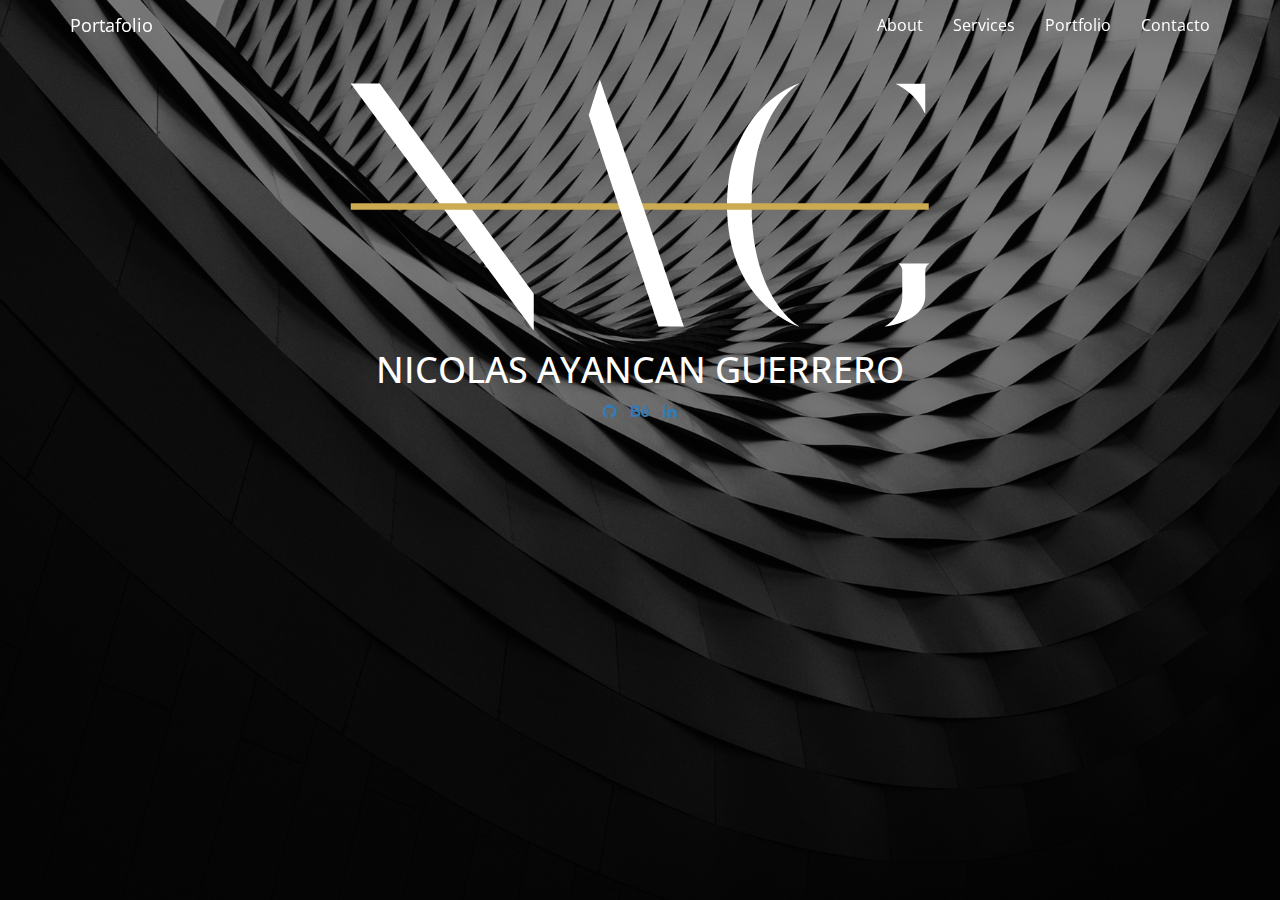
==== app/index.html @ da68de56 "First." ====
<!DOCTYPE html>
<html lang="es">
<head>
    <meta charset="UTF-8">
    <meta http-equiv="X-UA-Compatible" content="ie=edge">
    <meta name="viewport" content="width=device-width, user-scalable=no, initial-scale=1.0, maximum-scale=1.0, minimum-scale=1.0">
    <meta name="description" content="Portfolio de proyectos Nicolas Ayancan Guerrero -> NAG">
    <meta name="keywords" content="portfolio, diseño, desarrollo, web, proyectos, portafolio, projects, diseño web, desarrollo web">
    <meta name="robots" content="all">
    <!--favicon-->
    <link rel="shortcut icon" type="image/x-icon" href="img/favicon.png">
    <link rel="stylesheet" href="css/main.css">
    <link href="https://fonts.googleapis.com/css?family=Montserrat:400,500,700,900" rel="stylesheet">
    <link href="https://fonts.googleapis.com/css?family=Open+Sans:300,400,700" rel="stylesheet">
    <title>Index NAG</title>
</head>
<body>
    <header>
        <nav class="navbar navbar-default navbar-fixed-top navbar--transparent">
            <div class="container">
                <div class="navbar-header">
                    <button type="button" class="navbar-toggle collapsed" data-toggle="collapse" data-target="#navbar" aria-expanded="false" aria-controls="navbar">
                        <span class="sr-only">Toggle navigation</span>
                        <span class="icon-bar"></span>
                        <span class="icon-bar"></span>
                        <span class="icon-bar"></span>
                    </button>
                    <a class="navbar-brand" href="index.html">Portafolio</a>
                </div>
                <div id="navbar" class="navbar-collapse collapse">
                    <ul class="nav navbar-nav navbar-right">
                        <li class="navbar__item">
                            <a href="about.html" class="navbar__link">About</a>
                        </li>
                        <li class="navbar__item">
                            <a href="services.html" class="navbar__link">Services</a>
                        </li>
                        <li class="navbar__item">
                            <a href="portfolio.html" class="navbar__link">Portfolio</a>
                        </li>
                        <li class="navbar__item">
                            <a href="contacto.html" class="navbar__link">Contacto</a>
                        </li>
                    </ul>
                </div><!--/.nav-collapse -->
            </div>
        </nav>
    </header>

    <main class="main-home overlay">
        <figure class="main-home__figure overlay__back">
            <!--<img src="https://placehold.it/1200x600" alt="title" class="cover-img"/>-->
        </figure>
        <div class="main-home__body overlay__body font-centered">
            <figure class="main-home__logo">
                <img src="images/logo-white.png" alt="title" class="elastic-img">
            </figure>
            <div class="main-home__overlay">
                <h1 class="main-home__title upper">Nicolas Ayancan Guerrero</h1>
                <ul class="list-inline">
                    <li><a href="#" class="fa fa-github"></a></li>
                    <li><a href="#" class="fa fa-behance"></a></li>
                    <li><a href="#" class="fa fa-linkedin"></a></li>
                </ul>
            </div>
        </div>
    </main>

    <script src="scripts/libs/jquery-1.11.3.js"></script>
    <script src="scripts/libs/bootstrap.min.js"></script>
</body>
</html>
---- app/css/main.css ----
*,:after,:before{box-sizing:border-box}html{font-size:16px}article,aside,details,figcaption,figure,footer,header,main,menu,nav,section,summary{display:block}progress{vertical-align:baseline}a{-webkit-text-decoration-skip:objects}a:active,a:hover{outline-width:0}abbr[title]{border-bottom:none;text-decoration:underline;text-decoration:underline dotted}b,strong{font-weight:inherit;font-weight:bolder}mark{background-color:#ff0}img{border-style:none}hr{overflow:visible}button,input,select,textarea{font:inherit;margin:0}button,input{overflow:visible}[role=button],[type=reset],[type=submit],button,html [type=button]{-webkit-appearance:button;cursor:pointer}[type=button]::-moz-focus-inner,[type=reset]::-moz-focus-inner,[type=submit]::-moz-focus-inner,button::-moz-focus-inner{border-style:none;padding:0}[type=button]:-moz-focusring,[type=reset]:-moz-focusring,[type=submit]:-moz-focusring,button:-moz-focusring{outline:1px dotted ButtonText}legend{box-sizing:border-box;color:inherit;display:table;max-width:100%;white-space:normal}[type=checkbox],[type=radio]{box-sizing:border-box;padding:0}[type=number]::-webkit-inner-spin-button,[type=number]::-webkit-outer-spin-button{height:auto}[type=search]{-webkit-appearance:textfield;outline-offset:-2px}[type=search]::-webkit-search-cancel-button,[type=search]::-webkit-search-decoration{-webkit-appearance:none}::-webkit-input-placeholder{color:inherit;opacity:.54}::-webkit-file-upload-button{-webkit-appearance:button;font:inherit}html{color:#222;font-size:1em;line-height:1.4}::-moz-selection{background:#b3d4fc;text-shadow:none}::selection{background:#b3d4fc;text-shadow:none}hr{display:block;height:1px;border-top:1px solid #ccc;margin:1em 0;padding:0}audio,canvas,iframe,img,svg,video{vertical-align:middle}textarea{resize:vertical}@media print{*,:after,:before,:first-letter,:first-line{background:transparent!important;color:#000!important;box-shadow:none!important;text-shadow:none!important}a,a:visited{text-decoration:underline}a[href]:after{content:" (" attr(href) ")"}abbr[title]:after{content:" (" attr(title) ")"}a[href^="#"]:after,a[href^="javascript:"]:after{content:""}blockquote,pre{border:1px solid #999;page-break-inside:avoid}thead{display:table-header-group}img,tr{page-break-inside:avoid}img{max-width:100%!important}h2,h3,p{orphans:3;widows:3}h2,h3{page-break-after:avoid}}html{font-family:sans-serif;-webkit-text-size-adjust:100%;-ms-text-size-adjust:100%}body{margin:0}article,aside,details,figcaption,figure,footer,header,hgroup,main,menu,nav,section,summary{display:block}audio,canvas,progress,video{display:inline-block;vertical-align:baseline}audio:not([controls]){display:none;height:0}[hidden],template{display:none}a{background-color:transparent}a:active,a:hover{outline:0}abbr[title]{border-bottom:1px dotted}b,strong{font-weight:700}dfn{font-style:italic}h1{margin:.67em 0;font-size:2em}mark{color:#000;background:#ff0}small{font-size:80%}sub,sup{position:relative;font-size:75%;line-height:0;vertical-align:baseline}sup{top:-.5em}sub{bottom:-.25em}img{border:0}svg:not(:root){overflow:hidden}figure{margin:1em 40px}hr{height:0;box-sizing:content-box}pre{overflow:auto}code,kbd,pre,samp{font-family:monospace,monospace;font-size:1em}button,input,optgroup,select,textarea{margin:0;font:inherit;color:inherit}button{overflow:visible}button,select{text-transform:none}button,html input[type=button],input[type=reset],input[type=submit]{-webkit-appearance:button;cursor:pointer}button[disabled],html input[disabled]{cursor:default}button::-moz-focus-inner,input::-moz-focus-inner{padding:0;border:0}input{line-height:normal}input[type=checkbox],input[type=radio]{box-sizing:border-box;padding:0}input[type=number]::-webkit-inner-spin-button,input[type=number]::-webkit-outer-spin-button{height:auto}input[type=search]{box-sizing:content-box;-webkit-appearance:textfield}input[type=search]::-webkit-search-cancel-button,input[type=search]::-webkit-search-decoration{-webkit-appearance:none}fieldset{padding:.35em .625em .75em;margin:0 2px;border:1px solid silver}textarea{overflow:auto}optgroup{font-weight:700}table{border-spacing:0;border-collapse:collapse}td,th{padding:0}@media print{*,:after,:before{color:#000!important;text-shadow:none!important;background:0 0!important;box-shadow:none!important}a,a:visited{text-decoration:underline}a[href]:after{content:" (" attr(href) ")"}abbr[title]:after{content:" (" attr(title) ")"}a[href^="#"]:after,a[href^="javascript:"]:after{content:""}blockquote,pre{border:1px solid #999;page-break-inside:avoid}thead{display:table-header-group}img,tr{page-break-inside:avoid}img{max-width:100%!important}h2,h3,p{orphans:3;widows:3}h2,h3{page-break-after:avoid}.navbar{display:none}.btn>.caret,.dropup>.btn>.caret{border-top-color:#000!important}.label{border:1px solid #000}.table{border-collapse:collapse!important}.table td,.table th{background-color:#fff!important}.table-bordered td,.table-bordered th{border:1px solid #ddd!important}}@font-face{font-family:Glyphicons Halflings;src:url(../fonts/glyphicons-halflings-regular.eot);src:url(../fonts/glyphicons-halflings-regular.eot?#iefix) format("embedded-opentype"),url(../fonts/glyphicons-halflings-regular.woff2) format("woff2"),url(../fonts/glyphicons-halflings-regular.woff) format("woff"),url(../fonts/glyphicons-halflings-regular.ttf) format("truetype"),url(../fonts/glyphicons-halflings-regular.svg#glyphicons_halflingsregular) format("svg")}.glyphicon{position:relative;top:1px;display:inline-block;font-family:Glyphicons Halflings;font-style:normal;font-weight:400;line-height:1;-webkit-font-smoothing:antialiased;-moz-osx-font-smoothing:grayscale}.glyphicon-asterisk:before{content:"\002a"}.glyphicon-plus:before{content:"\002b"}.glyphicon-eur:before,.glyphicon-euro:before{content:"\20ac"}.glyphicon-minus:before{content:"\2212"}.glyphicon-cloud:before{content:"\2601"}.glyphicon-envelope:before{content:"\2709"}.glyphicon-pencil:before{content:"\270f"}.glyphicon-glass:before{content:"\e001"}.glyphicon-music:before{content:"\e002"}.glyphicon-search:before{content:"\e003"}.glyphicon-heart:before{content:"\e005"}.glyphicon-star:before{content:"\e006"}.glyphicon-star-empty:before{content:"\e007"}.glyphicon-user:before{content:"\e008"}.glyphicon-film:before{content:"\e009"}.glyphicon-th-large:before{content:"\e010"}.glyphicon-th:before{content:"\e011"}.glyphicon-th-list:before{content:"\e012"}.glyphicon-ok:before{content:"\e013"}.glyphicon-remove:before{content:"\e014"}.glyphicon-zoom-in:before{content:"\e015"}.glyphicon-zoom-out:before{content:"\e016"}.glyphicon-off:before{content:"\e017"}.glyphicon-signal:before{content:"\e018"}.glyphicon-cog:before{content:"\e019"}.glyphicon-trash:before{content:"\e020"}.glyphicon-home:before{content:"\e021"}.glyphicon-file:before{content:"\e022"}.glyphicon-time:before{content:"\e023"}.glyphicon-road:before{content:"\e024"}.glyphicon-download-alt:before{content:"\e025"}.glyphicon-download:before{content:"\e026"}.glyphicon-upload:before{content:"\e027"}.glyphicon-inbox:before{content:"\e028"}.glyphicon-play-circle:before{content:"\e029"}.glyphicon-repeat:before{content:"\e030"}.glyphicon-refresh:before{content:"\e031"}.glyphicon-list-alt:before{content:"\e032"}.glyphicon-lock:before{content:"\e033"}.glyphicon-flag:before{content:"\e034"}.glyphicon-headphones:before{content:"\e035"}.glyphicon-volume-off:before{content:"\e036"}.glyphicon-volume-down:before{content:"\e037"}.glyphicon-volume-up:before{content:"\e038"}.glyphicon-qrcode:before{content:"\e039"}.glyphicon-barcode:before{content:"\e040"}.glyphicon-tag:before{content:"\e041"}.glyphicon-tags:before{content:"\e042"}.glyphicon-book:before{content:"\e043"}.glyphicon-bookmark:before{content:"\e044"}.glyphicon-print:before{content:"\e045"}.glyphicon-camera:before{content:"\e046"}.glyphicon-font:before{content:"\e047"}.glyphicon-bold:before{content:"\e048"}.glyphicon-italic:before{content:"\e049"}.glyphicon-text-height:before{content:"\e050"}.glyphicon-text-width:before{content:"\e051"}.glyphicon-align-left:before{content:"\e052"}.glyphicon-align-center:before{content:"\e053"}.glyphicon-align-right:before{content:"\e054"}.glyphicon-align-justify:before{content:"\e055"}.glyphicon-list:before{content:"\e056"}.glyphicon-indent-left:before{content:"\e057"}.glyphicon-indent-right:before{content:"\e058"}.glyphicon-facetime-video:before{content:"\e059"}.glyphicon-picture:before{content:"\e060"}.glyphicon-map-marker:before{content:"\e062"}.glyphicon-adjust:before{content:"\e063"}.glyphicon-tint:before{content:"\e064"}.glyphicon-edit:before{content:"\e065"}.glyphicon-share:before{content:"\e066"}.glyphicon-check:before{content:"\e067"}.glyphicon-move:before{content:"\e068"}.glyphicon-step-backward:before{content:"\e069"}.glyphicon-fast-backward:before{content:"\e070"}.glyphicon-backward:before{content:"\e071"}.glyphicon-play:before{content:"\e072"}.glyphicon-pause:before{content:"\e073"}.glyphicon-stop:before{content:"\e074"}.glyphicon-forward:before{content:"\e075"}.glyphicon-fast-forward:before{content:"\e076"}.glyphicon-step-forward:before{content:"\e077"}.glyphicon-eject:before{content:"\e078"}.glyphicon-chevron-left:before{content:"\e079"}.glyphicon-chevron-right:before{content:"\e080"}.glyphicon-plus-sign:before{content:"\e081"}.glyphicon-minus-sign:before{content:"\e082"}.glyphicon-remove-sign:before{content:"\e083"}.glyphicon-ok-sign:before{content:"\e084"}.glyphicon-question-sign:before{content:"\e085"}.glyphicon-info-sign:before{content:"\e086"}.glyphicon-screenshot:before{content:"\e087"}.glyphicon-remove-circle:before{content:"\e088"}.glyphicon-ok-circle:before{content:"\e089"}.glyphicon-ban-circle:before{content:"\e090"}.glyphicon-arrow-left:before{content:"\e091"}.glyphicon-arrow-right:before{content:"\e092"}.glyphicon-arrow-up:before{content:"\e093"}.glyphicon-arrow-down:before{content:"\e094"}.glyphicon-share-alt:before{content:"\e095"}.glyphicon-resize-full:before{content:"\e096"}.glyphicon-resize-small:before{content:"\e097"}.glyphicon-exclamation-sign:before{content:"\e101"}.glyphicon-gift:before{content:"\e102"}.glyphicon-leaf:before{content:"\e103"}.glyphicon-fire:before{content:"\e104"}.glyphicon-eye-open:before{content:"\e105"}.glyphicon-eye-close:before{content:"\e106"}.glyphicon-warning-sign:before{content:"\e107"}.glyphicon-plane:before{content:"\e108"}.glyphicon-calendar:before{content:"\e109"}.glyphicon-random:before{content:"\e110"}.glyphicon-comment:before{content:"\e111"}.glyphicon-magnet:before{content:"\e112"}.glyphicon-chevron-up:before{content:"\e113"}.glyphicon-chevron-down:before{content:"\e114"}.glyphicon-retweet:before{content:"\e115"}.glyphicon-shopping-cart:before{content:"\e116"}.glyphicon-folder-close:before{content:"\e117"}.glyphicon-folder-open:before{content:"\e118"}.glyphicon-resize-vertical:before{content:"\e119"}.glyphicon-resize-horizontal:before{content:"\e120"}.glyphicon-hdd:before{content:"\e121"}.glyphicon-bullhorn:before{content:"\e122"}.glyphicon-bell:before{content:"\e123"}.glyphicon-certificate:before{content:"\e124"}.glyphicon-thumbs-up:before{content:"\e125"}.glyphicon-thumbs-down:before{content:"\e126"}.glyphicon-hand-right:before{content:"\e127"}.glyphicon-hand-left:before{content:"\e128"}.glyphicon-hand-up:before{content:"\e129"}.glyphicon-hand-down:before{content:"\e130"}.glyphicon-circle-arrow-right:before{content:"\e131"}.glyphicon-circle-arrow-left:before{content:"\e132"}.glyphicon-circle-arrow-up:before{content:"\e133"}.glyphicon-circle-arrow-down:before{content:"\e134"}.glyphicon-globe:before{content:"\e135"}.glyphicon-wrench:before{content:"\e136"}.glyphicon-tasks:before{content:"\e137"}.glyphicon-filter:before{content:"\e138"}.glyphicon-briefcase:before{content:"\e139"}.glyphicon-fullscreen:before{content:"\e140"}.glyphicon-dashboard:before{content:"\e141"}.glyphicon-paperclip:before{content:"\e142"}.glyphicon-heart-empty:before{content:"\e143"}.glyphicon-link:before{content:"\e144"}.glyphicon-phone:before{content:"\e145"}.glyphicon-pushpin:before{content:"\e146"}.glyphicon-usd:before{content:"\e148"}.glyphicon-gbp:before{content:"\e149"}.glyphicon-sort:before{content:"\e150"}.glyphicon-sort-by-alphabet:before{content:"\e151"}.glyphicon-sort-by-alphabet-alt:before{content:"\e152"}.glyphicon-sort-by-order:before{content:"\e153"}.glyphicon-sort-by-order-alt:before{content:"\e154"}.glyphicon-sort-by-attributes:before{content:"\e155"}.glyphicon-sort-by-attributes-alt:before{content:"\e156"}.glyphicon-unchecked:before{content:"\e157"}.glyphicon-expand:before{content:"\e158"}.glyphicon-collapse-down:before{content:"\e159"}.glyphicon-collapse-up:before{content:"\e160"}.glyphicon-log-in:before{content:"\e161"}.glyphicon-flash:before{content:"\e162"}.glyphicon-log-out:before{content:"\e163"}.glyphicon-new-window:before{content:"\e164"}.glyphicon-record:before{content:"\e165"}.glyphicon-save:before{content:"\e166"}.glyphicon-open:before{content:"\e167"}.glyphicon-saved:before{content:"\e168"}.glyphicon-import:before{content:"\e169"}.glyphicon-export:before{content:"\e170"}.glyphicon-send:before{content:"\e171"}.glyphicon-floppy-disk:before{content:"\e172"}.glyphicon-floppy-saved:before{content:"\e173"}.glyphicon-floppy-remove:before{content:"\e174"}.glyphicon-floppy-save:before{content:"\e175"}.glyphicon-floppy-open:before{content:"\e176"}.glyphicon-credit-card:before{content:"\e177"}.glyphicon-transfer:before{content:"\e178"}.glyphicon-cutlery:before{content:"\e179"}.glyphicon-header:before{content:"\e180"}.glyphicon-compressed:before{content:"\e181"}.glyphicon-earphone:before{content:"\e182"}.glyphicon-phone-alt:before{content:"\e183"}.glyphicon-tower:before{content:"\e184"}.glyphicon-stats:before{content:"\e185"}.glyphicon-sd-video:before{content:"\e186"}.glyphicon-hd-video:before{content:"\e187"}.glyphicon-subtitles:before{content:"\e188"}.glyphicon-sound-stereo:before{content:"\e189"}.glyphicon-sound-dolby:before{content:"\e190"}.glyphicon-sound-5-1:before{content:"\e191"}.glyphicon-sound-6-1:before{content:"\e192"}.glyphicon-sound-7-1:before{content:"\e193"}.glyphicon-copyright-mark:before{content:"\e194"}.glyphicon-registration-mark:before{content:"\e195"}.glyphicon-cloud-download:before{content:"\e197"}.glyphicon-cloud-upload:before{content:"\e198"}.glyphicon-tree-conifer:before{content:"\e199"}.glyphicon-tree-deciduous:before{content:"\e200"}.glyphicon-cd:before{content:"\e201"}.glyphicon-save-file:before{content:"\e202"}.glyphicon-open-file:before{content:"\e203"}.glyphicon-level-up:before{content:"\e204"}.glyphicon-copy:before{content:"\e205"}.glyphicon-paste:before{content:"\e206"}.glyphicon-alert:before{content:"\e209"}.glyphicon-equalizer:before{content:"\e210"}.glyphicon-king:before{content:"\e211"}.glyphicon-queen:before{content:"\e212"}.glyphicon-pawn:before{content:"\e213"}.glyphicon-bishop:before{content:"\e214"}.glyphicon-knight:before{content:"\e215"}.glyphicon-baby-formula:before{content:"\e216"}.glyphicon-tent:before{content:"\26fa"}.glyphicon-blackboard:before{content:"\e218"}.glyphicon-bed:before{content:"\e219"}.glyphicon-apple:before{content:"\f8ff"}.glyphicon-erase:before{content:"\e221"}.glyphicon-hourglass:before{content:"\231b"}.glyphicon-lamp:before{content:"\e223"}.glyphicon-duplicate:before{content:"\e224"}.glyphicon-piggy-bank:before{content:"\e225"}.glyphicon-scissors:before{content:"\e226"}.glyphicon-bitcoin:before,.glyphicon-btc:before,.glyphicon-xbt:before{content:"\e227"}.glyphicon-jpy:before,.glyphicon-yen:before{content:"\00a5"}.glyphicon-rub:before,.glyphicon-ruble:before{content:"\20bd"}.glyphicon-scale:before{content:"\e230"}.glyphicon-ice-lolly:before{content:"\e231"}.glyphicon-ice-lolly-tasted:before{content:"\e232"}.glyphicon-education:before{content:"\e233"}.glyphicon-option-horizontal:before{content:"\e234"}.glyphicon-option-vertical:before{content:"\e235"}.glyphicon-menu-hamburger:before{content:"\e236"}.glyphicon-modal-window:before{content:"\e237"}.glyphicon-oil:before{content:"\e238"}.glyphicon-grain:before{content:"\e239"}.glyphicon-sunglasses:before{content:"\e240"}.glyphicon-text-size:before{content:"\e241"}.glyphicon-text-color:before{content:"\e242"}.glyphicon-text-background:before{content:"\e243"}.glyphicon-object-align-top:before{content:"\e244"}.glyphicon-object-align-bottom:before{content:"\e245"}.glyphicon-object-align-horizontal:before{content:"\e246"}.glyphicon-object-align-left:before{content:"\e247"}.glyphicon-object-align-vertical:before{content:"\e248"}.glyphicon-object-align-right:before{content:"\e249"}.glyphicon-triangle-right:before{content:"\e250"}.glyphicon-triangle-left:before{content:"\e251"}.glyphicon-triangle-bottom:before{content:"\e252"}.glyphicon-triangle-top:before{content:"\e253"}.glyphicon-console:before{content:"\e254"}.glyphicon-superscript:before{content:"\e255"}.glyphicon-subscript:before{content:"\e256"}.glyphicon-menu-left:before{content:"\e257"}.glyphicon-menu-right:before{content:"\e258"}.glyphicon-menu-down:before{content:"\e259"}.glyphicon-menu-up:before{content:"\e260"}*,:after,:before{box-sizing:border-box}html{font-size:10px;-webkit-tap-highlight-color:transparent}body{font-family:Helvetica Neue,Helvetica,Arial,sans-serif;font-size:16px;line-height:1.42857143;color:#333;background-color:#fff}button,input,select,textarea{font-family:inherit;font-size:inherit;line-height:inherit}a{color:#337ab7;text-decoration:none}a:focus,a:hover{color:#23527c;text-decoration:underline}a:focus{outline:5px auto -webkit-focus-ring-color;outline-offset:-2px}figure{margin:0}img{vertical-align:middle}.carousel-inner>.item>a>img,.carousel-inner>.item>img,.img-responsive,.thumbnail>img,.thumbnail a>img{display:block;max-width:100%;height:auto}.img-rounded{border-radius:6px}.img-thumbnail{display:inline-block;max-width:100%;height:auto;padding:4px;line-height:1.42857143;background-color:#fff;border:1px solid #ddd;border-radius:4px;transition:all .2s ease-in-out}.img-circle{border-radius:50%}hr{margin-top:20px;margin-bottom:20px;border:0;border-top:1px solid #eee}[role=button]{cursor:pointer}.h1,.h2,.h3,.h4,.h5,.h6,h1,h2,h3,h4,h5,h6{font-family:inherit;font-weight:500;line-height:1.1;color:inherit}.h1 .small,.h1 small,.h2 .small,.h2 small,.h3 .small,.h3 small,.h4 .small,.h4 small,.h5 .small,.h5 small,.h6 .small,.h6 small,h1 .small,h1 small,h2 .small,h2 small,h3 .small,h3 small,h4 .small,h4 small,h5 .small,h5 small,h6 .small,h6 small{font-weight:400;line-height:1;color:#777}.h1,.h2,.h3,h1,h2,h3{margin-top:20px;margin-bottom:10px}.h1 .small,.h1 small,.h2 .small,.h2 small,.h3 .small,.h3 small,h1 .small,h1 small,h2 .small,h2 small,h3 .small,h3 small{font-size:65%}.h4,.h5,.h6,h4,h5,h6{margin-top:10px;margin-bottom:10px}.h4 .small,.h4 small,.h5 .small,.h5 small,.h6 .small,.h6 small,h4 .small,h4 small,h5 .small,h5 small,h6 .small,h6 small{font-size:75%}.h1,h1{font-size:36px}.h2,h2{font-size:30px}.h3,h3{font-size:24px}.h4,h4{font-size:18px}.h5,h5{font-size:14px}.h6,h6{font-size:12px}p{margin:0 0 10px}.lead{margin-bottom:20px;font-size:16px;font-weight:300;line-height:1.4}@media (min-width:768px){.lead{font-size:21px}}.small,small{font-size:85%}.mark,mark{padding:.2em;background-color:#fcf8e3}.text-left{text-align:left}.text-right{text-align:right}.text-center{text-align:center}.text-justify{text-align:justify}.text-nowrap{white-space:nowrap}.text-lowercase{text-transform:lowercase}.text-uppercase{text-transform:uppercase}.text-capitalize{text-transform:capitalize}.text-muted{color:#777}.text-primary{color:#337ab7}a.text-primary:focus,a.text-primary:hover{color:#286090}.text-success{color:#3c763d}a.text-success:focus,a.text-success:hover{color:#2b542c}.text-info{color:#31708f}a.text-info:focus,a.text-info:hover{color:#245269}.text-warning{color:#8a6d3b}a.text-warning:focus,a.text-warning:hover{color:#66512c}.text-danger{color:#a94442}a.text-danger:focus,a.text-danger:hover{color:#843534}.bg-primary{color:#fff;background-color:#337ab7}a.bg-primary:focus,a.bg-primary:hover{background-color:#286090}.bg-success{background-color:#dff0d8}a.bg-success:focus,a.bg-success:hover{background-color:#c1e2b3}.bg-info{background-color:#d9edf7}a.bg-info:focus,a.bg-info:hover{background-color:#afd9ee}.bg-warning{background-color:#fcf8e3}a.bg-warning:focus,a.bg-warning:hover{background-color:#f7ecb5}.bg-danger{background-color:#f2dede}a.bg-danger:focus,a.bg-danger:hover{background-color:#e4b9b9}.page-header{padding-bottom:9px;margin:40px 0 20px;border-bottom:1px solid #eee}ol,ul{margin-top:0;margin-bottom:10px}ol ol,ol ul,ul ol,ul ul{margin-bottom:0}.list-unstyled{padding-left:0;list-style:none}.list-inline{margin-left:-5px}.list-inline>li{display:inline-block;padding-right:5px;padding-left:5px}dl{margin-top:0;margin-bottom:20px}dd,dt{line-height:1.42857143}dt{font-weight:700}dd{margin-left:0}@media (min-width:768px){.dl-horizontal dt{float:left;width:160px;overflow:hidden;clear:left;text-align:right;text-overflow:ellipsis;white-space:nowrap}.dl-horizontal dd{margin-left:180px}}abbr[data-original-title],abbr[title]{cursor:help;border-bottom:1px dotted #777}.initialism{font-size:90%;text-transform:uppercase}blockquote{padding:10px 20px;margin:0 0 20px;font-size:17.5px;border-left:5px solid #eee}blockquote ol:last-child,blockquote p:last-child,blockquote ul:last-child{margin-bottom:0}blockquote .small,blockquote footer,blockquote small{display:block;font-size:80%;line-height:1.42857143;color:#777}blockquote .small:before,blockquote footer:before,blockquote small:before{content:"\2014 \00A0"}.blockquote-reverse,blockquote.pull-right{padding-right:15px;padding-left:0;text-align:right;border-right:5px solid #eee;border-left:0}.blockquote-reverse .small:before,.blockquote-reverse footer:before,.blockquote-reverse small:before,blockquote.pull-right .small:before,blockquote.pull-right footer:before,blockquote.pull-right small:before{content:""}.blockquote-reverse .small:after,.blockquote-reverse footer:after,.blockquote-reverse small:after,blockquote.pull-right .small:after,blockquote.pull-right footer:after,blockquote.pull-right small:after{content:"\00A0 \2014"}address{margin-bottom:20px;font-style:normal;line-height:1.42857143}code,kbd,pre,samp{font-family:Menlo,Monaco,Consolas,Courier New,monospace}code{color:#c7254e;background-color:#f9f2f4;border-radius:4px}code,kbd{padding:2px 4px;font-size:90%}kbd{color:#fff;background-color:#333;border-radius:3px;box-shadow:inset 0 -1px 0 rgba(0,0,0,.25)}kbd kbd{padding:0;font-size:100%;font-weight:700;box-shadow:none}pre{display:block;padding:9.5px;margin:0 0 10px;font-size:13px;line-height:1.42857143;color:#333;word-break:break-all;word-wrap:break-word;background-color:#f5f5f5;border:1px solid #ccc;border-radius:4px}pre code{padding:0;font-size:inherit;color:inherit;white-space:pre-wrap;background-color:transparent;border-radius:0}.pre-scrollable{max-height:340px;overflow-y:scroll}.container{padding-right:15px;padding-left:15px;margin-right:auto;margin-left:auto}@media (min-width:768px){.container{width:750px}}@media (min-width:992px){.container{width:970px}}@media (min-width:1200px){.container{width:1170px}}.container-fluid{padding-right:15px;padding-left:15px;margin-right:auto;margin-left:auto}.row{margin-right:-15px;margin-left:-15px}.col-lg-1,.col-lg-2,.col-lg-3,.col-lg-4,.col-lg-5,.col-lg-6,.col-lg-7,.col-lg-8,.col-lg-9,.col-lg-10,.col-lg-11,.col-lg-12,.col-md-1,.col-md-2,.col-md-3,.col-md-4,.col-md-5,.col-md-6,.col-md-7,.col-md-8,.col-md-9,.col-md-10,.col-md-11,.col-md-12,.col-sm-1,.col-sm-2,.col-sm-3,.col-sm-4,.col-sm-5,.col-sm-6,.col-sm-7,.col-sm-8,.col-sm-9,.col-sm-10,.col-sm-11,.col-sm-12,.col-xs-1,.col-xs-2,.col-xs-3,.col-xs-4,.col-xs-5,.col-xs-6,.col-xs-7,.col-xs-8,.col-xs-9,.col-xs-10,.col-xs-11,.col-xs-12{position:relative;min-height:1px;padding-right:15px;padding-left:15px}.col-xs-1,.col-xs-2,.col-xs-3,.col-xs-4,.col-xs-5,.col-xs-6,.col-xs-7,.col-xs-8,.col-xs-9,.col-xs-10,.col-xs-11,.col-xs-12{float:left}.col-xs-12{width:100%}.col-xs-11{width:91.66666667%}.col-xs-10{width:83.33333333%}.col-xs-9{width:75%}.col-xs-8{width:66.66666667%}.col-xs-7{width:58.33333333%}.col-xs-6{width:50%}.col-xs-5{width:41.66666667%}.col-xs-4{width:33.33333333%}.col-xs-3{width:25%}.col-xs-2{width:16.66666667%}.col-xs-1{width:8.33333333%}.col-xs-pull-12{right:100%}.col-xs-pull-11{right:91.66666667%}.col-xs-pull-10{right:83.33333333%}.col-xs-pull-9{right:75%}.col-xs-pull-8{right:66.66666667%}.col-xs-pull-7{right:58.33333333%}.col-xs-pull-6{right:50%}.col-xs-pull-5{right:41.66666667%}.col-xs-pull-4{right:33.33333333%}.col-xs-pull-3{right:25%}.col-xs-pull-2{right:16.66666667%}.col-xs-pull-1{right:8.33333333%}.col-xs-pull-0{right:auto}.col-xs-push-12{left:100%}.col-xs-push-11{left:91.66666667%}.col-xs-push-10{left:83.33333333%}.col-xs-push-9{left:75%}.col-xs-push-8{left:66.66666667%}.col-xs-push-7{left:58.33333333%}.col-xs-push-6{left:50%}.col-xs-push-5{left:41.66666667%}.col-xs-push-4{left:33.33333333%}.col-xs-push-3{left:25%}.col-xs-push-2{left:16.66666667%}.col-xs-push-1{left:8.33333333%}.col-xs-push-0{left:auto}.col-xs-offset-12{margin-left:100%}.col-xs-offset-11{margin-left:91.66666667%}.col-xs-offset-10{margin-left:83.33333333%}.col-xs-offset-9{margin-left:75%}.col-xs-offset-8{margin-left:66.66666667%}.col-xs-offset-7{margin-left:58.33333333%}.col-xs-offset-6{margin-left:50%}.col-xs-offset-5{margin-left:41.66666667%}.col-xs-offset-4{margin-left:33.33333333%}.col-xs-offset-3{margin-left:25%}.col-xs-offset-2{margin-left:16.66666667%}.col-xs-offset-1{margin-left:8.33333333%}.col-xs-offset-0{margin-left:0}@media (min-width:768px){.col-sm-1,.col-sm-2,.col-sm-3,.col-sm-4,.col-sm-5,.col-sm-6,.col-sm-7,.col-sm-8,.col-sm-9,.col-sm-10,.col-sm-11,.col-sm-12{float:left}.col-sm-12{width:100%}.col-sm-11{width:91.66666667%}.col-sm-10{width:83.33333333%}.col-sm-9{width:75%}.col-sm-8{width:66.66666667%}.col-sm-7{width:58.33333333%}.col-sm-6{width:50%}.col-sm-5{width:41.66666667%}.col-sm-4{width:33.33333333%}.col-sm-3{width:25%}.col-sm-2{width:16.66666667%}.col-sm-1{width:8.33333333%}.col-sm-pull-12{right:100%}.col-sm-pull-11{right:91.66666667%}.col-sm-pull-10{right:83.33333333%}.col-sm-pull-9{right:75%}.col-sm-pull-8{right:66.66666667%}.col-sm-pull-7{right:58.33333333%}.col-sm-pull-6{right:50%}.col-sm-pull-5{right:41.66666667%}.col-sm-pull-4{right:33.33333333%}.col-sm-pull-3{right:25%}.col-sm-pull-2{right:16.66666667%}.col-sm-pull-1{right:8.33333333%}.col-sm-pull-0{right:auto}.col-sm-push-12{left:100%}.col-sm-push-11{left:91.66666667%}.col-sm-push-10{left:83.33333333%}.col-sm-push-9{left:75%}.col-sm-push-8{left:66.66666667%}.col-sm-push-7{left:58.33333333%}.col-sm-push-6{left:50%}.col-sm-push-5{left:41.66666667%}.col-sm-push-4{left:33.33333333%}.col-sm-push-3{left:25%}.col-sm-push-2{left:16.66666667%}.col-sm-push-1{left:8.33333333%}.col-sm-push-0{left:auto}.col-sm-offset-12{margin-left:100%}.col-sm-offset-11{margin-left:91.66666667%}.col-sm-offset-10{margin-left:83.33333333%}.col-sm-offset-9{margin-left:75%}.col-sm-offset-8{margin-left:66.66666667%}.col-sm-offset-7{margin-left:58.33333333%}.col-sm-offset-6{margin-left:50%}.col-sm-offset-5{margin-left:41.66666667%}.col-sm-offset-4{margin-left:33.33333333%}.col-sm-offset-3{margin-left:25%}.col-sm-offset-2{margin-left:16.66666667%}.col-sm-offset-1{margin-left:8.33333333%}.col-sm-offset-0{margin-left:0}}@media (min-width:992px){.col-md-1,.col-md-2,.col-md-3,.col-md-4,.col-md-5,.col-md-6,.col-md-7,.col-md-8,.col-md-9,.col-md-10,.col-md-11,.col-md-12{float:left}.col-md-12{width:100%}.col-md-11{width:91.66666667%}.col-md-10{width:83.33333333%}.col-md-9{width:75%}.col-md-8{width:66.66666667%}.col-md-7{width:58.33333333%}.col-md-6{width:50%}.col-md-5{width:41.66666667%}.col-md-4{width:33.33333333%}.col-md-3{width:25%}.col-md-2{width:16.66666667%}.col-md-1{width:8.33333333%}.col-md-pull-12{right:100%}.col-md-pull-11{right:91.66666667%}.col-md-pull-10{right:83.33333333%}.col-md-pull-9{right:75%}.col-md-pull-8{right:66.66666667%}.col-md-pull-7{right:58.33333333%}.col-md-pull-6{right:50%}.col-md-pull-5{right:41.66666667%}.col-md-pull-4{right:33.33333333%}.col-md-pull-3{right:25%}.col-md-pull-2{right:16.66666667%}.col-md-pull-1{right:8.33333333%}.col-md-pull-0{right:auto}.col-md-push-12{left:100%}.col-md-push-11{left:91.66666667%}.col-md-push-10{left:83.33333333%}.col-md-push-9{left:75%}.col-md-push-8{left:66.66666667%}.col-md-push-7{left:58.33333333%}.col-md-push-6{left:50%}.col-md-push-5{left:41.66666667%}.col-md-push-4{left:33.33333333%}.col-md-push-3{left:25%}.col-md-push-2{left:16.66666667%}.col-md-push-1{left:8.33333333%}.col-md-push-0{left:auto}.col-md-offset-12{margin-left:100%}.col-md-offset-11{margin-left:91.66666667%}.col-md-offset-10{margin-left:83.33333333%}.col-md-offset-9{margin-left:75%}.col-md-offset-8{margin-left:66.66666667%}.col-md-offset-7{margin-left:58.33333333%}.col-md-offset-6{margin-left:50%}.col-md-offset-5{margin-left:41.66666667%}.col-md-offset-4{margin-left:33.33333333%}.col-md-offset-3{margin-left:25%}.col-md-offset-2{margin-left:16.66666667%}.col-md-offset-1{margin-left:8.33333333%}.col-md-offset-0{margin-left:0}}@media (min-width:1200px){.col-lg-1,.col-lg-2,.col-lg-3,.col-lg-4,.col-lg-5,.col-lg-6,.col-lg-7,.col-lg-8,.col-lg-9,.col-lg-10,.col-lg-11,.col-lg-12{float:left}.col-lg-12{width:100%}.col-lg-11{width:91.66666667%}.col-lg-10{width:83.33333333%}.col-lg-9{width:75%}.col-lg-8{width:66.66666667%}.col-lg-7{width:58.33333333%}.col-lg-6{width:50%}.col-lg-5{width:41.66666667%}.col-lg-4{width:33.33333333%}.col-lg-3{width:25%}.col-lg-2{width:16.66666667%}.col-lg-1{width:8.33333333%}.col-lg-pull-12{right:100%}.col-lg-pull-11{right:91.66666667%}.col-lg-pull-10{right:83.33333333%}.col-lg-pull-9{right:75%}.col-lg-pull-8{right:66.66666667%}.col-lg-pull-7{right:58.33333333%}.col-lg-pull-6{right:50%}.col-lg-pull-5{right:41.66666667%}.col-lg-pull-4{right:33.33333333%}.col-lg-pull-3{right:25%}.col-lg-pull-2{right:16.66666667%}.col-lg-pull-1{right:8.33333333%}.col-lg-pull-0{right:auto}.col-lg-push-12{left:100%}.col-lg-push-11{left:91.66666667%}.col-lg-push-10{left:83.33333333%}.col-lg-push-9{left:75%}.col-lg-push-8{left:66.66666667%}.col-lg-push-7{left:58.33333333%}.col-lg-push-6{left:50%}.col-lg-push-5{left:41.66666667%}.col-lg-push-4{left:33.33333333%}.col-lg-push-3{left:25%}.col-lg-push-2{left:16.66666667%}.col-lg-push-1{left:8.33333333%}.col-lg-push-0{left:auto}.col-lg-offset-12{margin-left:100%}.col-lg-offset-11{margin-left:91.66666667%}.col-lg-offset-10{margin-left:83.33333333%}.col-lg-offset-9{margin-left:75%}.col-lg-offset-8{margin-left:66.66666667%}.col-lg-offset-7{margin-left:58.33333333%}.col-lg-offset-6{margin-left:50%}.col-lg-offset-5{margin-left:41.66666667%}.col-lg-offset-4{margin-left:33.33333333%}.col-lg-offset-3{margin-left:25%}.col-lg-offset-2{margin-left:16.66666667%}.col-lg-offset-1{margin-left:8.33333333%}.col-lg-offset-0{margin-left:0}}table{background-color:transparent}caption{padding-top:8px;padding-bottom:8px;color:#777}caption,th{text-align:left}.table{width:100%;max-width:100%;margin-bottom:20px}.table>tbody>tr>td,.table>tbody>tr>th,.table>tfoot>tr>td,.table>tfoot>tr>th,.table>thead>tr>td,.table>thead>tr>th{padding:8px;line-height:1.42857143;vertical-align:top;border-top:1px solid #ddd}.table>thead>tr>th{vertical-align:bottom;border-bottom:2px solid #ddd}.table>caption+thead>tr:first-child>td,.table>caption+thead>tr:first-child>th,.table>colgroup+thead>tr:first-child>td,.table>colgroup+thead>tr:first-child>th,.table>thead:first-child>tr:first-child>td,.table>thead:first-child>tr:first-child>th{border-top:0}.table>tbody+tbody{border-top:2px solid #ddd}.table .table{background-color:#fff}.table-condensed>tbody>tr>td,.table-condensed>tbody>tr>th,.table-condensed>tfoot>tr>td,.table-condensed>tfoot>tr>th,.table-condensed>thead>tr>td,.table-condensed>thead>tr>th{padding:5px}.table-bordered,.table-bordered>tbody>tr>td,.table-bordered>tbody>tr>th,.table-bordered>tfoot>tr>td,.table-bordered>tfoot>tr>th,.table-bordered>thead>tr>td,.table-bordered>thead>tr>th{border:1px solid #ddd}.table-bordered>thead>tr>td,.table-bordered>thead>tr>th{border-bottom-width:2px}.table-striped>tbody>tr:nth-of-type(odd){background-color:#f9f9f9}.table-hover>tbody>tr:hover{background-color:#f5f5f5}table col[class*=col-]{position:static;display:table-column;float:none}table td[class*=col-],table th[class*=col-]{position:static;display:table-cell;float:none}.table>tbody>tr.active>td,.table>tbody>tr.active>th,.table>tbody>tr>td.active,.table>tbody>tr>th.active,.table>tfoot>tr.active>td,.table>tfoot>tr.active>th,.table>tfoot>tr>td.active,.table>tfoot>tr>th.active,.table>thead>tr.active>td,.table>thead>tr.active>th,.table>thead>tr>td.active,.table>thead>tr>th.active{background-color:#f5f5f5}.table-hover>tbody>tr.active:hover>td,.table-hover>tbody>tr.active:hover>th,.table-hover>tbody>tr:hover>.active,.table-hover>tbody>tr>td.active:hover,.table-hover>tbody>tr>th.active:hover{background-color:#e8e8e8}.table>tbody>tr.success>td,.table>tbody>tr.success>th,.table>tbody>tr>td.success,.table>tbody>tr>th.success,.table>tfoot>tr.success>td,.table>tfoot>tr.success>th,.table>tfoot>tr>td.success,.table>tfoot>tr>th.success,.table>thead>tr.success>td,.table>thead>tr.success>th,.table>thead>tr>td.success,.table>thead>tr>th.success{background-color:#dff0d8}.table-hover>tbody>tr.success:hover>td,.table-hover>tbody>tr.success:hover>th,.table-hover>tbody>tr:hover>.success,.table-hover>tbody>tr>td.success:hover,.table-hover>tbody>tr>th.success:hover{background-color:#d0e9c6}.table>tbody>tr.info>td,.table>tbody>tr.info>th,.table>tbody>tr>td.info,.table>tbody>tr>th.info,.table>tfoot>tr.info>td,.table>tfoot>tr.info>th,.table>tfoot>tr>td.info,.table>tfoot>tr>th.info,.table>thead>tr.info>td,.table>thead>tr.info>th,.table>thead>tr>td.info,.table>thead>tr>th.info{background-color:#d9edf7}.table-hover>tbody>tr.info:hover>td,.table-hover>tbody>tr.info:hover>th,.table-hover>tbody>tr:hover>.info,.table-hover>tbody>tr>td.info:hover,.table-hover>tbody>tr>th.info:hover{background-color:#c4e3f3}.table>tbody>tr.warning>td,.table>tbody>tr.warning>th,.table>tbody>tr>td.warning,.table>tbody>tr>th.warning,.table>tfoot>tr.warning>td,.table>tfoot>tr.warning>th,.table>tfoot>tr>td.warning,.table>tfoot>tr>th.warning,.table>thead>tr.warning>td,.table>thead>tr.warning>th,.table>thead>tr>td.warning,.table>thead>tr>th.warning{background-color:#fcf8e3}.table-hover>tbody>tr.warning:hover>td,.table-hover>tbody>tr.warning:hover>th,.table-hover>tbody>tr:hover>.warning,.table-hover>tbody>tr>td.warning:hover,.table-hover>tbody>tr>th.warning:hover{background-color:#faf2cc}.table>tbody>tr.danger>td,.table>tbody>tr.danger>th,.table>tbody>tr>td.danger,.table>tbody>tr>th.danger,.table>tfoot>tr.danger>td,.table>tfoot>tr.danger>th,.table>tfoot>tr>td.danger,.table>tfoot>tr>th.danger,.table>thead>tr.danger>td,.table>thead>tr.danger>th,.table>thead>tr>td.danger,.table>thead>tr>th.danger{background-color:#f2dede}.table-hover>tbody>tr.danger:hover>td,.table-hover>tbody>tr.danger:hover>th,.table-hover>tbody>tr:hover>.danger,.table-hover>tbody>tr>td.danger:hover,.table-hover>tbody>tr>th.danger:hover{background-color:#ebcccc}.table-responsive{min-height:.01%;overflow-x:auto}@media screen and (max-width:767px){.table-responsive{width:100%;margin-bottom:15px;overflow-y:hidden;-ms-overflow-style:-ms-autohiding-scrollbar;border:1px solid #ddd}.table-responsive>.table{margin-bottom:0}.table-responsive>.table>tbody>tr>td,.table-responsive>.table>tbody>tr>th,.table-responsive>.table>tfoot>tr>td,.table-responsive>.table>tfoot>tr>th,.table-responsive>.table>thead>tr>td,.table-responsive>.table>thead>tr>th{white-space:nowrap}.table-responsive>.table-bordered{border:0}.table-responsive>.table-bordered>tbody>tr>td:first-child,.table-responsive>.table-bordered>tbody>tr>th:first-child,.table-responsive>.table-bordered>tfoot>tr>td:first-child,.table-responsive>.table-bordered>tfoot>tr>th:first-child,.table-responsive>.table-bordered>thead>tr>td:first-child,.table-responsive>.table-bordered>thead>tr>th:first-child{border-left:0}.table-responsive>.table-bordered>tbody>tr>td:last-child,.table-responsive>.table-bordered>tbody>tr>th:last-child,.table-responsive>.table-bordered>tfoot>tr>td:last-child,.table-responsive>.table-bordered>tfoot>tr>th:last-child,.table-responsive>.table-bordered>thead>tr>td:last-child,.table-responsive>.table-bordered>thead>tr>th:last-child{border-right:0}.table-responsive>.table-bordered>tbody>tr:last-child>td,.table-responsive>.table-bordered>tbody>tr:last-child>th,.table-responsive>.table-bordered>tfoot>tr:last-child>td,.table-responsive>.table-bordered>tfoot>tr:last-child>th{border-bottom:0}}fieldset{min-width:0;margin:0}fieldset,legend{padding:0;border:0}legend{display:block;width:100%;margin-bottom:20px;font-size:21px;line-height:inherit;color:#333;border-bottom:1px solid #e5e5e5}label{display:inline-block;max-width:100%;margin-bottom:5px;font-weight:700}input[type=search]{box-sizing:border-box}input[type=checkbox],input[type=radio]{margin:4px 0 0;margin-top:1px\9;line-height:normal}input[type=file]{display:block}input[type=range]{display:block;width:100%}select[multiple],select[size]{height:auto}input[type=checkbox]:focus,input[type=file]:focus,input[type=radio]:focus{outline:5px auto -webkit-focus-ring-color;outline-offset:-2px}output{padding-top:7px}.form-control,output{display:block;font-size:14px;line-height:1.42857143;color:#555}.form-control{width:100%;height:34px;padding:6px 12px;background-color:#fff;background-image:none;border:1px solid #ccc;border-radius:4px;box-shadow:inset 0 1px 1px rgba(0,0,0,.075);transition:border-color .15s ease-in-out,box-shadow .15s ease-in-out}.form-control:focus{border-color:#66afe9;outline:0;box-shadow:inset 0 1px 1px rgba(0,0,0,.075),0 0 8px rgba(102,175,233,.6)}.form-control::-moz-placeholder{color:#999;opacity:1}.form-control:-ms-input-placeholder{color:#999}.form-control::-webkit-input-placeholder{color:#999}.form-control::-ms-expand{background-color:transparent;border:0}.form-control[disabled],.form-control[readonly],fieldset[disabled] .form-control{background-color:#eee;opacity:1}.form-control[disabled],fieldset[disabled] .form-control{cursor:not-allowed}textarea.form-control{height:auto}input[type=search]{-webkit-appearance:none}@media screen and (-webkit-min-device-pixel-ratio:0){input[type=date].form-control,input[type=datetime-local].form-control,input[type=month].form-control,input[type=time].form-control{line-height:34px}.input-group-sm input[type=date],.input-group-sm input[type=datetime-local],.input-group-sm input[type=month],.input-group-sm input[type=time],input[type=date].input-sm,input[type=datetime-local].input-sm,input[type=month].input-sm,input[type=time].input-sm{line-height:30px}.input-group-lg input[type=date],.input-group-lg input[type=datetime-local],.input-group-lg input[type=month],.input-group-lg input[type=time],input[type=date].input-lg,input[type=datetime-local].input-lg,input[type=month].input-lg,input[type=time].input-lg{line-height:46px}}.form-group{margin-bottom:15px}.checkbox,.radio{position:relative;display:block;margin-top:10px;margin-bottom:10px}.checkbox label,.radio label{min-height:20px;padding-left:20px;margin-bottom:0;font-weight:400;cursor:pointer}.checkbox-inline input[type=checkbox],.checkbox input[type=checkbox],.radio-inline input[type=radio],.radio input[type=radio]{position:absolute;margin-top:4px\9;margin-left:-20px}.checkbox+.checkbox,.radio+.radio{margin-top:-5px}.checkbox-inline,.radio-inline{position:relative;display:inline-block;padding-left:20px;margin-bottom:0;font-weight:400;vertical-align:middle;cursor:pointer}.checkbox-inline+.checkbox-inline,.radio-inline+.radio-inline{margin-top:0;margin-left:10px}.checkbox-inline.disabled,.checkbox.disabled label,.radio-inline.disabled,.radio.disabled label,fieldset[disabled] .checkbox-inline,fieldset[disabled] .checkbox label,fieldset[disabled] .radio-inline,fieldset[disabled] .radio label,fieldset[disabled] input[type=checkbox],fieldset[disabled] input[type=radio],input[type=checkbox].disabled,input[type=checkbox][disabled],input[type=radio].disabled,input[type=radio][disabled]{cursor:not-allowed}.form-control-static{min-height:34px;padding-top:7px;padding-bottom:7px;margin-bottom:0}.form-control-static.input-lg,.form-control-static.input-sm{padding-right:0;padding-left:0}.input-sm{height:30px;padding:5px 10px;font-size:12px;line-height:1.5;border-radius:3px}select.input-sm{height:30px;line-height:30px}select[multiple].input-sm,textarea.input-sm{height:auto}.form-group-sm .form-control{height:30px;padding:5px 10px;font-size:12px;line-height:1.5;border-radius:3px}.form-group-sm select.form-control{height:30px;line-height:30px}.form-group-sm select[multiple].form-control,.form-group-sm textarea.form-control{height:auto}.form-group-sm .form-control-static{height:30px;min-height:32px;padding:6px 10px;font-size:12px;line-height:1.5}.input-lg{height:46px;padding:10px 16px;font-size:18px;line-height:1.3333333;border-radius:6px}select.input-lg{height:46px;line-height:46px}select[multiple].input-lg,textarea.input-lg{height:auto}.form-group-lg .form-control{height:46px;padding:10px 16px;font-size:18px;line-height:1.3333333;border-radius:6px}.form-group-lg select.form-control{height:46px;line-height:46px}.form-group-lg select[multiple].form-control,.form-group-lg textarea.form-control{height:auto}.form-group-lg .form-control-static{height:46px;min-height:38px;padding:11px 16px;font-size:18px;line-height:1.3333333}.has-feedback{position:relative}.has-feedback .form-control{padding-right:42.5px}.form-control-feedback{position:absolute;top:0;right:0;z-index:2;display:block;width:34px;height:34px;line-height:34px;text-align:center;pointer-events:none}.form-group-lg .form-control+.form-control-feedback,.input-group-lg+.form-control-feedback,.input-lg+.form-control-feedback{width:46px;height:46px;line-height:46px}.form-group-sm .form-control+.form-control-feedback,.input-group-sm+.form-control-feedback,.input-sm+.form-control-feedback{width:30px;height:30px;line-height:30px}.has-success .checkbox,.has-success .checkbox-inline,.has-success.checkbox-inline label,.has-success.checkbox label,.has-success .control-label,.has-success .help-block,.has-success .radio,.has-success .radio-inline,.has-success.radio-inline label,.has-success.radio label{color:#3c763d}.has-success .form-control{border-color:#3c763d;box-shadow:inset 0 1px 1px rgba(0,0,0,.075)}.has-success .form-control:focus{border-color:#2b542c;box-shadow:inset 0 1px 1px rgba(0,0,0,.075),0 0 6px #67b168}.has-success .input-group-addon{color:#3c763d;background-color:#dff0d8;border-color:#3c763d}.has-success .form-control-feedback{color:#3c763d}.has-warning .checkbox,.has-warning .checkbox-inline,.has-warning.checkbox-inline label,.has-warning.checkbox label,.has-warning .control-label,.has-warning .help-block,.has-warning .radio,.has-warning .radio-inline,.has-warning.radio-inline label,.has-warning.radio label{color:#8a6d3b}.has-warning .form-control{border-color:#8a6d3b;box-shadow:inset 0 1px 1px rgba(0,0,0,.075)}.has-warning .form-control:focus{border-color:#66512c;box-shadow:inset 0 1px 1px rgba(0,0,0,.075),0 0 6px #c0a16b}.has-warning .input-group-addon{color:#8a6d3b;background-color:#fcf8e3;border-color:#8a6d3b}.has-warning .form-control-feedback{color:#8a6d3b}.has-error .checkbox,.has-error .checkbox-inline,.has-error.checkbox-inline label,.has-error.checkbox label,.has-error .control-label,.has-error .help-block,.has-error .radio,.has-error .radio-inline,.has-error.radio-inline label,.has-error.radio label{color:#a94442}.has-error .form-control{border-color:#a94442;box-shadow:inset 0 1px 1px rgba(0,0,0,.075)}.has-error .form-control:focus{border-color:#843534;box-shadow:inset 0 1px 1px rgba(0,0,0,.075),0 0 6px #ce8483}.has-error .input-group-addon{color:#a94442;background-color:#f2dede;border-color:#a94442}.has-error .form-control-feedback{color:#a94442}.has-feedback label~.form-control-feedback{top:25px}.has-feedback label.sr-only~.form-control-feedback{top:0}.help-block{display:block;margin-top:5px;margin-bottom:10px;color:#737373}@media (min-width:768px){.form-inline .form-group{display:inline-block;margin-bottom:0;vertical-align:middle}.form-inline .form-control{display:inline-block;width:auto;vertical-align:middle}.form-inline .form-control-static{display:inline-block}.form-inline .input-group{display:inline-table;vertical-align:middle}.form-inline .input-group .form-control,.form-inline .input-group .input-group-addon,.form-inline .input-group .input-group-btn{width:auto}.form-inline .input-group>.form-control{width:100%}.form-inline .control-label{margin-bottom:0;vertical-align:middle}.form-inline .checkbox,.form-inline .radio{display:inline-block;margin-top:0;margin-bottom:0;vertical-align:middle}.form-inline .checkbox label,.form-inline .radio label{padding-left:0}.form-inline .checkbox input[type=checkbox],.form-inline .radio input[type=radio]{position:relative;margin-left:0}.form-inline .has-feedback .form-control-feedback{top:0}}.form-horizontal .checkbox,.form-horizontal .checkbox-inline,.form-horizontal .radio,.form-horizontal .radio-inline{padding-top:7px;margin-top:0;margin-bottom:0}.form-horizontal .checkbox,.form-horizontal .radio{min-height:27px}.form-horizontal .form-group{margin-right:-15px;margin-left:-15px}@media (min-width:768px){.form-horizontal .control-label{padding-top:7px;margin-bottom:0;text-align:right}}.form-horizontal .has-feedback .form-control-feedback{right:15px}@media (min-width:768px){.form-horizontal .form-group-lg .control-label{padding-top:11px;font-size:18px}}@media (min-width:768px){.form-horizontal .form-group-sm .control-label{padding-top:6px;font-size:12px}}.btn{display:inline-block;padding:6px 12px;margin-bottom:0;font-size:14px;font-weight:400;line-height:1.42857143;text-align:center;white-space:nowrap;vertical-align:middle;-ms-touch-action:manipulation;touch-action:manipulation;cursor:pointer;-webkit-user-select:none;-moz-user-select:none;-ms-user-select:none;user-select:none;background-image:none;border:1px solid transparent;border-radius:4px}.btn.active.focus,.btn.active:focus,.btn.focus,.btn:active.focus,.btn:active:focus,.btn:focus{outline:5px auto -webkit-focus-ring-color;outline-offset:-2px}.btn.focus,.btn:focus,.btn:hover{color:#333;text-decoration:none}.btn.active,.btn:active{background-image:none;outline:0;box-shadow:inset 0 3px 5px rgba(0,0,0,.125)}.btn.disabled,.btn[disabled],fieldset[disabled] .btn{cursor:not-allowed;filter:alpha(opacity=65);box-shadow:none;opacity:.65}a.btn.disabled,fieldset[disabled] a.btn{pointer-events:none}.btn-default{color:#333;background-color:#fff;border-color:#ccc}.btn-default.focus,.btn-default:focus{color:#333;background-color:#e6e6e6;border-color:#8c8c8c}.btn-default.active,.btn-default:active,.btn-default:hover,.open>.dropdown-toggle.btn-default{color:#333;background-color:#e6e6e6;border-color:#adadad}.btn-default.active.focus,.btn-default.active:focus,.btn-default.active:hover,.btn-default:active.focus,.btn-default:active:focus,.btn-default:active:hover,.open>.dropdown-toggle.btn-default.focus,.open>.dropdown-toggle.btn-default:focus,.open>.dropdown-toggle.btn-default:hover{color:#333;background-color:#d4d4d4;border-color:#8c8c8c}.btn-default.active,.btn-default:active,.open>.dropdown-toggle.btn-default{background-image:none}.btn-default.disabled.focus,.btn-default.disabled:focus,.btn-default.disabled:hover,.btn-default[disabled].focus,.btn-default[disabled]:focus,.btn-default[disabled]:hover,fieldset[disabled] .btn-default.focus,fieldset[disabled] .btn-default:focus,fieldset[disabled] .btn-default:hover{background-color:#fff;border-color:#ccc}.btn-default .badge{color:#fff;background-color:#333}.btn-primary{color:#fff;background-color:#337ab7;border-color:#2e6da4}.btn-primary.focus,.btn-primary:focus{color:#fff;background-color:#286090;border-color:#122b40}.btn-primary.active,.btn-primary:active,.btn-primary:hover,.open>.dropdown-toggle.btn-primary{color:#fff;background-color:#286090;border-color:#204d74}.btn-primary.active.focus,.btn-primary.active:focus,.btn-primary.active:hover,.btn-primary:active.focus,.btn-primary:active:focus,.btn-primary:active:hover,.open>.dropdown-toggle.btn-primary.focus,.open>.dropdown-toggle.btn-primary:focus,.open>.dropdown-toggle.btn-primary:hover{color:#fff;background-color:#204d74;border-color:#122b40}.btn-primary.active,.btn-primary:active,.open>.dropdown-toggle.btn-primary{background-image:none}.btn-primary.disabled.focus,.btn-primary.disabled:focus,.btn-primary.disabled:hover,.btn-primary[disabled].focus,.btn-primary[disabled]:focus,.btn-primary[disabled]:hover,fieldset[disabled] .btn-primary.focus,fieldset[disabled] .btn-primary:focus,fieldset[disabled] .btn-primary:hover{background-color:#337ab7;border-color:#2e6da4}.btn-primary .badge{color:#337ab7;background-color:#fff}.btn-success{color:#fff;background-color:#5cb85c;border-color:#4cae4c}.btn-success.focus,.btn-success:focus{color:#fff;background-color:#449d44;border-color:#255625}.btn-success.active,.btn-success:active,.btn-success:hover,.open>.dropdown-toggle.btn-success{color:#fff;background-color:#449d44;border-color:#398439}.btn-success.active.focus,.btn-success.active:focus,.btn-success.active:hover,.btn-success:active.focus,.btn-success:active:focus,.btn-success:active:hover,.open>.dropdown-toggle.btn-success.focus,.open>.dropdown-toggle.btn-success:focus,.open>.dropdown-toggle.btn-success:hover{color:#fff;background-color:#398439;border-color:#255625}.btn-success.active,.btn-success:active,.open>.dropdown-toggle.btn-success{background-image:none}.btn-success.disabled.focus,.btn-success.disabled:focus,.btn-success.disabled:hover,.btn-success[disabled].focus,.btn-success[disabled]:focus,.btn-success[disabled]:hover,fieldset[disabled] .btn-success.focus,fieldset[disabled] .btn-success:focus,fieldset[disabled] .btn-success:hover{background-color:#5cb85c;border-color:#4cae4c}.btn-success .badge{color:#5cb85c;background-color:#fff}.btn-info{color:#fff;background-color:#5bc0de;border-color:#46b8da}.btn-info.focus,.btn-info:focus{color:#fff;background-color:#31b0d5;border-color:#1b6d85}.btn-info.active,.btn-info:active,.btn-info:hover,.open>.dropdown-toggle.btn-info{color:#fff;background-color:#31b0d5;border-color:#269abc}.btn-info.active.focus,.btn-info.active:focus,.btn-info.active:hover,.btn-info:active.focus,.btn-info:active:focus,.btn-info:active:hover,.open>.dropdown-toggle.btn-info.focus,.open>.dropdown-toggle.btn-info:focus,.open>.dropdown-toggle.btn-info:hover{color:#fff;background-color:#269abc;border-color:#1b6d85}.btn-info.active,.btn-info:active,.open>.dropdown-toggle.btn-info{background-image:none}.btn-info.disabled.focus,.btn-info.disabled:focus,.btn-info.disabled:hover,.btn-info[disabled].focus,.btn-info[disabled]:focus,.btn-info[disabled]:hover,fieldset[disabled] .btn-info.focus,fieldset[disabled] .btn-info:focus,fieldset[disabled] .btn-info:hover{background-color:#5bc0de;border-color:#46b8da}.btn-info .badge{color:#5bc0de;background-color:#fff}.btn-warning{color:#fff;background-color:#f0ad4e;border-color:#eea236}.btn-warning.focus,.btn-warning:focus{color:#fff;background-color:#ec971f;border-color:#985f0d}.btn-warning.active,.btn-warning:active,.btn-warning:hover,.open>.dropdown-toggle.btn-warning{color:#fff;background-color:#ec971f;border-color:#d58512}.btn-warning.active.focus,.btn-warning.active:focus,.btn-warning.active:hover,.btn-warning:active.focus,.btn-warning:active:focus,.btn-warning:active:hover,.open>.dropdown-toggle.btn-warning.focus,.open>.dropdown-toggle.btn-warning:focus,.open>.dropdown-toggle.btn-warning:hover{color:#fff;background-color:#d58512;border-color:#985f0d}.btn-warning.active,.btn-warning:active,.open>.dropdown-toggle.btn-warning{background-image:none}.btn-warning.disabled.focus,.btn-warning.disabled:focus,.btn-warning.disabled:hover,.btn-warning[disabled].focus,.btn-warning[disabled]:focus,.btn-warning[disabled]:hover,fieldset[disabled] .btn-warning.focus,fieldset[disabled] .btn-warning:focus,fieldset[disabled] .btn-warning:hover{background-color:#f0ad4e;border-color:#eea236}.btn-warning .badge{color:#f0ad4e;background-color:#fff}.btn-danger{color:#fff;background-color:#d9534f;border-color:#d43f3a}.btn-danger.focus,.btn-danger:focus{color:#fff;background-color:#c9302c;border-color:#761c19}.btn-danger.active,.btn-danger:active,.btn-danger:hover,.open>.dropdown-toggle.btn-danger{color:#fff;background-color:#c9302c;border-color:#ac2925}.btn-danger.active.focus,.btn-danger.active:focus,.btn-danger.active:hover,.btn-danger:active.focus,.btn-danger:active:focus,.btn-danger:active:hover,.open>.dropdown-toggle.btn-danger.focus,.open>.dropdown-toggle.btn-danger:focus,.open>.dropdown-toggle.btn-danger:hover{color:#fff;background-color:#ac2925;border-color:#761c19}.btn-danger.active,.btn-danger:active,.open>.dropdown-toggle.btn-danger{background-image:none}.btn-danger.disabled.focus,.btn-danger.disabled:focus,.btn-danger.disabled:hover,.btn-danger[disabled].focus,.btn-danger[disabled]:focus,.btn-danger[disabled]:hover,fieldset[disabled] .btn-danger.focus,fieldset[disabled] .btn-danger:focus,fieldset[disabled] .btn-danger:hover{background-color:#d9534f;border-color:#d43f3a}.btn-danger .badge{color:#d9534f;background-color:#fff}.btn-link{font-weight:400;color:#337ab7;border-radius:0}.btn-link,.btn-link.active,.btn-link:active,.btn-link[disabled],fieldset[disabled] .btn-link{background-color:transparent;box-shadow:none}.btn-link,.btn-link:active,.btn-link:focus,.btn-link:hover{border-color:transparent}.btn-link:focus,.btn-link:hover{color:#23527c;text-decoration:underline;background-color:transparent}.btn-link[disabled]:focus,.btn-link[disabled]:hover,fieldset[disabled] .btn-link:focus,fieldset[disabled] .btn-link:hover{color:#777;text-decoration:none}.btn-group-lg>.btn,.btn-lg{padding:10px 16px;font-size:18px;line-height:1.3333333;border-radius:6px}.btn-group-sm>.btn,.btn-sm{padding:5px 10px;font-size:12px;line-height:1.5;border-radius:3px}.btn-group-xs>.btn,.btn-xs{padding:1px 5px;font-size:12px;line-height:1.5;border-radius:3px}.btn-block{display:block;width:100%}.btn-block+.btn-block{margin-top:5px}input[type=button].btn-block,input[type=reset].btn-block,input[type=submit].btn-block{width:100%}.fade{opacity:0;transition:opacity .15s linear}.fade.in{opacity:1}.collapse{display:none}.collapse.in{display:block}tr.collapse.in{display:table-row}tbody.collapse.in{display:table-row-group}.collapsing{position:relative;height:0;overflow:hidden;transition-timing-function:ease;transition-duration:.35s;transition-property:height,visibility}.caret{display:inline-block;width:0;height:0;margin-left:2px;vertical-align:middle;border-top:4px dashed;border-top:4px solid\9;border-right:4px solid transparent;border-left:4px solid transparent}.dropdown,.dropup{position:relative}.dropdown-toggle:focus{outline:0}.dropdown-menu{position:absolute;top:100%;left:0;z-index:8;display:none;float:left;min-width:160px;padding:5px 0;margin:2px 0 0;font-size:14px;text-align:left;list-style:none;background-color:#fff;background-clip:padding-box;border:1px solid #ccc;border:1px solid rgba(0,0,0,.15);border-radius:4px;box-shadow:0 6px 12px rgba(0,0,0,.175)}.dropdown-menu.pull-right{right:0;left:auto}.dropdown-menu .divider{height:1px;margin:9px 0;overflow:hidden;background-color:#e5e5e5}.dropdown-menu>li>a{display:block;padding:3px 20px;clear:both;font-weight:400;line-height:1.42857143;color:#333;white-space:nowrap}.dropdown-menu>li>a:focus,.dropdown-menu>li>a:hover{color:#262626;text-decoration:none;background-color:#f5f5f5}.dropdown-menu>.active>a,.dropdown-menu>.active>a:focus,.dropdown-menu>.active>a:hover{color:#fff;text-decoration:none;background-color:#337ab7;outline:0}.dropdown-menu>.disabled>a,.dropdown-menu>.disabled>a:focus,.dropdown-menu>.disabled>a:hover{color:#777}.dropdown-menu>.disabled>a:focus,.dropdown-menu>.disabled>a:hover{text-decoration:none;cursor:not-allowed;background-color:transparent;background-image:none;filter:progid:DXImageTransform.Microsoft.gradient(enabled=false)}.open>.dropdown-menu{display:block}.open>a{outline:0}.dropdown-menu-right{right:0;left:auto}.dropdown-menu-left{right:auto;left:0}.dropdown-header{display:block;padding:3px 20px;font-size:12px;line-height:1.42857143;color:#777;white-space:nowrap}.dropdown-backdrop{position:fixed;top:0;right:0;bottom:0;left:0;z-index:7}.pull-right>.dropdown-menu{right:0;left:auto}.dropup .caret,.navbar-fixed-bottom .dropdown .caret{content:"";border-top:0;border-bottom:4px dashed;border-bottom:4px solid\9}.dropup .dropdown-menu,.navbar-fixed-bottom .dropdown .dropdown-menu{top:auto;bottom:100%;margin-bottom:2px}@media (min-width:768px){.navbar-right .dropdown-menu{right:0;left:auto}.navbar-right .dropdown-menu-left{right:auto;left:0}}.btn-group,.btn-group-vertical{position:relative;display:inline-block;vertical-align:middle}.btn-group-vertical>.btn,.btn-group>.btn{position:relative;float:left}.btn-group-vertical>.btn.active,.btn-group-vertical>.btn:active,.btn-group-vertical>.btn:focus,.btn-group-vertical>.btn:hover,.btn-group>.btn.active,.btn-group>.btn:active,.btn-group>.btn:focus,.btn-group>.btn:hover{z-index:2}.btn-group .btn+.btn,.btn-group .btn+.btn-group,.btn-group .btn-group+.btn,.btn-group .btn-group+.btn-group{margin-left:-1px}.btn-toolbar{margin-left:-5px}.btn-toolbar .btn,.btn-toolbar .btn-group,.btn-toolbar .input-group{float:left}.btn-toolbar>.btn,.btn-toolbar>.btn-group,.btn-toolbar>.input-group{margin-left:5px}.btn-group>.btn:not(:first-child):not(:last-child):not(.dropdown-toggle){border-radius:0}.btn-group>.btn:first-child{margin-left:0}.btn-group>.btn:first-child:not(:last-child):not(.dropdown-toggle){border-top-right-radius:0;border-bottom-right-radius:0}.btn-group>.btn:last-child:not(:first-child),.btn-group>.dropdown-toggle:not(:first-child){border-top-left-radius:0;border-bottom-left-radius:0}.btn-group>.btn-group{float:left}.btn-group>.btn-group:not(:first-child):not(:last-child)>.btn{border-radius:0}.btn-group>.btn-group:first-child:not(:last-child)>.btn:last-child,.btn-group>.btn-group:first-child:not(:last-child)>.dropdown-toggle{border-top-right-radius:0;border-bottom-right-radius:0}.btn-group>.btn-group:last-child:not(:first-child)>.btn:first-child{border-top-left-radius:0;border-bottom-left-radius:0}.btn-group .dropdown-toggle:active,.btn-group.open .dropdown-toggle{outline:0}.btn-group>.btn+.dropdown-toggle{padding-right:8px;padding-left:8px}.btn-group>.btn-lg+.dropdown-toggle{padding-right:12px;padding-left:12px}.btn-group.open .dropdown-toggle{box-shadow:inset 0 3px 5px rgba(0,0,0,.125)}.btn-group.open .dropdown-toggle.btn-link{box-shadow:none}.btn .caret{margin-left:0}.btn-lg .caret{border-width:5px 5px 0;border-bottom-width:0}.dropup .btn-lg .caret{border-width:0 5px 5px}.btn-group-vertical>.btn,.btn-group-vertical>.btn-group,.btn-group-vertical>.btn-group>.btn{display:block;float:none;width:100%;max-width:100%}.btn-group-vertical>.btn-group>.btn{float:none}.btn-group-vertical>.btn+.btn,.btn-group-vertical>.btn+.btn-group,.btn-group-vertical>.btn-group+.btn,.btn-group-vertical>.btn-group+.btn-group{margin-top:-1px;margin-left:0}.btn-group-vertical>.btn:not(:first-child):not(:last-child){border-radius:0}.btn-group-vertical>.btn:first-child:not(:last-child){border-top-left-radius:4px;border-top-right-radius:4px;border-bottom-right-radius:0;border-bottom-left-radius:0}.btn-group-vertical>.btn:last-child:not(:first-child){border-top-left-radius:0;border-top-right-radius:0;border-bottom-right-radius:4px;border-bottom-left-radius:4px}.btn-group-vertical>.btn-group:not(:first-child):not(:last-child)>.btn{border-radius:0}.btn-group-vertical>.btn-group:first-child:not(:last-child)>.btn:last-child,.btn-group-vertical>.btn-group:first-child:not(:last-child)>.dropdown-toggle{border-bottom-right-radius:0;border-bottom-left-radius:0}.btn-group-vertical>.btn-group:last-child:not(:first-child)>.btn:first-child{border-top-left-radius:0;border-top-right-radius:0}.btn-group-justified{display:table;width:100%;table-layout:fixed;border-collapse:separate}.btn-group-justified>.btn,.btn-group-justified>.btn-group{display:table-cell;float:none;width:1%}.btn-group-justified>.btn-group .btn{width:100%}.btn-group-justified>.btn-group .dropdown-menu{left:auto}[data-toggle=buttons]>.btn-group>.btn input[type=checkbox],[data-toggle=buttons]>.btn-group>.btn input[type=radio],[data-toggle=buttons]>.btn input[type=checkbox],[data-toggle=buttons]>.btn input[type=radio]{position:absolute;clip:rect(0,0,0,0);pointer-events:none}.input-group{position:relative;display:table;border-collapse:separate}.input-group[class*=col-]{float:none;padding-right:0;padding-left:0}.input-group .form-control{position:relative;z-index:2;float:left;width:100%;margin-bottom:0}.input-group .form-control:focus{z-index:3}.input-group-lg>.form-control,.input-group-lg>.input-group-addon,.input-group-lg>.input-group-btn>.btn{height:46px;padding:10px 16px;font-size:18px;line-height:1.3333333;border-radius:6px}select.input-group-lg>.form-control,select.input-group-lg>.input-group-addon,select.input-group-lg>.input-group-btn>.btn{height:46px;line-height:46px}select[multiple].input-group-lg>.form-control,select[multiple].input-group-lg>.input-group-addon,select[multiple].input-group-lg>.input-group-btn>.btn,textarea.input-group-lg>.form-control,textarea.input-group-lg>.input-group-addon,textarea.input-group-lg>.input-group-btn>.btn{height:auto}.input-group-sm>.form-control,.input-group-sm>.input-group-addon,.input-group-sm>.input-group-btn>.btn{height:30px;padding:5px 10px;font-size:12px;line-height:1.5;border-radius:3px}select.input-group-sm>.form-control,select.input-group-sm>.input-group-addon,select.input-group-sm>.input-group-btn>.btn{height:30px;line-height:30px}select[multiple].input-group-sm>.form-control,select[multiple].input-group-sm>.input-group-addon,select[multiple].input-group-sm>.input-group-btn>.btn,textarea.input-group-sm>.form-control,textarea.input-group-sm>.input-group-addon,textarea.input-group-sm>.input-group-btn>.btn{height:auto}.input-group-addon,.input-group-btn,.input-group .form-control{display:table-cell}.input-group-addon:not(:first-child):not(:last-child),.input-group-btn:not(:first-child):not(:last-child),.input-group .form-control:not(:first-child):not(:last-child){border-radius:0}.input-group-addon,.input-group-btn{width:1%;white-space:nowrap;vertical-align:middle}.input-group-addon{padding:6px 12px;font-size:14px;font-weight:400;line-height:1;color:#555;text-align:center;background-color:#eee;border:1px solid #ccc;border-radius:4px}.input-group-addon.input-sm{padding:5px 10px;font-size:12px;border-radius:3px}.input-group-addon.input-lg{padding:10px 16px;font-size:18px;border-radius:6px}.input-group-addon input[type=checkbox],.input-group-addon input[type=radio]{margin-top:0}.input-group-addon:first-child,.input-group-btn:first-child>.btn,.input-group-btn:first-child>.btn-group>.btn,.input-group-btn:first-child>.dropdown-toggle,.input-group-btn:last-child>.btn-group:not(:last-child)>.btn,.input-group-btn:last-child>.btn:not(:last-child):not(.dropdown-toggle),.input-group .form-control:first-child{border-top-right-radius:0;border-bottom-right-radius:0}.input-group-addon:first-child{border-right:0}.input-group-addon:last-child,.input-group-btn:first-child>.btn-group:not(:first-child)>.btn,.input-group-btn:first-child>.btn:not(:first-child),.input-group-btn:last-child>.btn,.input-group-btn:last-child>.btn-group>.btn,.input-group-btn:last-child>.dropdown-toggle,.input-group .form-control:last-child{border-top-left-radius:0;border-bottom-left-radius:0}.input-group-addon:last-child{border-left:0}.input-group-btn{font-size:0;white-space:nowrap}.input-group-btn,.input-group-btn>.btn{position:relative}.input-group-btn>.btn+.btn{margin-left:-1px}.input-group-btn>.btn:active,.input-group-btn>.btn:focus,.input-group-btn>.btn:hover{z-index:2}.input-group-btn:first-child>.btn,.input-group-btn:first-child>.btn-group{margin-right:-1px}.input-group-btn:last-child>.btn,.input-group-btn:last-child>.btn-group{z-index:2;margin-left:-1px}.nav{padding-left:0;margin-bottom:0;list-style:none}.nav>li,.nav>li>a{position:relative;display:block}.nav>li>a{padding:10px 15px}.nav>li>a:focus,.nav>li>a:hover{text-decoration:none;background-color:#eee}.nav>li.disabled>a{color:#777}.nav>li.disabled>a:focus,.nav>li.disabled>a:hover{color:#777;text-decoration:none;cursor:not-allowed;background-color:transparent}.nav .open>a,.nav .open>a:focus,.nav .open>a:hover{background-color:#eee;border-color:#337ab7}.nav .nav-divider{height:1px;margin:9px 0;overflow:hidden;background-color:#e5e5e5}.nav>li>a>img{max-width:none}.nav-tabs{border-bottom:1px solid #ddd}.nav-tabs>li{float:left;margin-bottom:-1px}.nav-tabs>li>a{margin-right:2px;line-height:1.42857143;border:1px solid transparent;border-radius:4px 4px 0 0}.nav-tabs>li>a:hover{border-color:#eee #eee #ddd}.nav-tabs>li.active>a,.nav-tabs>li.active>a:focus,.nav-tabs>li.active>a:hover{color:#555;cursor:default;background-color:#fff;border:1px solid #ddd;border-bottom-color:transparent}.nav-tabs.nav-justified{width:100%;border-bottom:0}.nav-tabs.nav-justified>li{float:none}.nav-tabs.nav-justified>li>a{margin-bottom:5px;text-align:center}.nav-tabs.nav-justified>.dropdown .dropdown-menu{top:auto;left:auto}@media (min-width:768px){.nav-tabs.nav-justified>li{display:table-cell;width:1%}.nav-tabs.nav-justified>li>a{margin-bottom:0}}.nav-tabs.nav-justified>li>a{margin-right:0;border-radius:4px}.nav-tabs.nav-justified>.active>a,.nav-tabs.nav-justified>.active>a:focus,.nav-tabs.nav-justified>.active>a:hover{border:1px solid #ddd}@media (min-width:768px){.nav-tabs.nav-justified>li>a{border-bottom:1px solid #ddd;border-radius:4px 4px 0 0}.nav-tabs.nav-justified>.active>a,.nav-tabs.nav-justified>.active>a:focus,.nav-tabs.nav-justified>.active>a:hover{border-bottom-color:#fff}}.nav-pills>li{float:left}.nav-pills>li>a{border-radius:4px}.nav-pills>li+li{margin-left:2px}.nav-pills>li.active>a,.nav-pills>li.active>a:focus,.nav-pills>li.active>a:hover{color:#fff;background-color:#337ab7}.nav-stacked>li{float:none}.nav-stacked>li+li{margin-top:2px;margin-left:0}.nav-justified{width:100%}.nav-justified>li{float:none}.nav-justified>li>a{margin-bottom:5px;text-align:center}.nav-justified>.dropdown .dropdown-menu{top:auto;left:auto}@media (min-width:768px){.nav-justified>li{display:table-cell;width:1%}.nav-justified>li>a{margin-bottom:0}}.nav-tabs-justified{border-bottom:0}.nav-tabs-justified>li>a{margin-right:0;border-radius:4px}.nav-tabs-justified>.active>a,.nav-tabs-justified>.active>a:focus,.nav-tabs-justified>.active>a:hover{border:1px solid #ddd}@media (min-width:768px){.nav-tabs-justified>li>a{border-bottom:1px solid #ddd;border-radius:4px 4px 0 0}.nav-tabs-justified>.active>a,.nav-tabs-justified>.active>a:focus,.nav-tabs-justified>.active>a:hover{border-bottom-color:#fff}}.tab-content>.tab-pane{display:none}.tab-content>.active{display:block}.nav-tabs .dropdown-menu{margin-top:-1px;border-top-left-radius:0;border-top-right-radius:0}.navbar{position:relative;min-height:50px;margin-bottom:20px;border:1px solid transparent}@media (min-width:768px){.navbar{border-radius:4px}}@media (min-width:768px){.navbar-header{float:left}}.navbar-collapse{padding-right:15px;padding-left:15px;overflow-x:visible;-webkit-overflow-scrolling:touch;border-top:1px solid transparent;box-shadow:inset 0 1px 0 hsla(0,0%,100%,.1)}.navbar-collapse.in{overflow-y:auto}@media (min-width:768px){.navbar-collapse{width:auto;border-top:0;box-shadow:none}.navbar-collapse.collapse{display:block!important;height:auto!important;padding-bottom:0;overflow:visible!important}.navbar-collapse.in{overflow-y:visible}.navbar-fixed-bottom .navbar-collapse,.navbar-fixed-top .navbar-collapse,.navbar-static-top .navbar-collapse{padding-right:0;padding-left:0}}.navbar-fixed-bottom .navbar-collapse,.navbar-fixed-top .navbar-collapse{max-height:340px}@media (max-device-width:480px) and (orientation:landscape){.navbar-fixed-bottom .navbar-collapse,.navbar-fixed-top .navbar-collapse{max-height:200px}}.container-fluid>.navbar-collapse,.container-fluid>.navbar-header,.container>.navbar-collapse,.container>.navbar-header{margin-right:-15px;margin-left:-15px}@media (min-width:768px){.container-fluid>.navbar-collapse,.container-fluid>.navbar-header,.container>.navbar-collapse,.container>.navbar-header{margin-right:0;margin-left:0}}.navbar-static-top{z-index:8;border-width:0 0 1px}@media (min-width:768px){.navbar-static-top{border-radius:0}}.navbar-fixed-bottom,.navbar-fixed-top{position:fixed;right:0;left:0;z-index:9}@media (min-width:768px){.navbar-fixed-bottom,.navbar-fixed-top{border-radius:0}}.navbar-fixed-top{top:0;border-width:0 0 1px}.navbar-fixed-bottom{bottom:0;margin-bottom:0;border-width:1px 0 0}.navbar-brand{float:left;height:50px;padding:15px;font-size:18px;line-height:20px}.navbar-brand:focus,.navbar-brand:hover{text-decoration:none}.navbar-brand>img{display:block}@media (min-width:768px){.navbar>.container-fluid .navbar-brand,.navbar>.container .navbar-brand{margin-left:-15px}}.navbar-toggle{position:relative;float:right;padding:9px 10px;margin-top:8px;margin-right:15px;margin-bottom:8px;background-color:transparent;background-image:none;border:1px solid transparent;border-radius:4px}.navbar-toggle:focus{outline:0}.navbar-toggle .icon-bar{display:block;width:22px;height:2px;border-radius:1px}.navbar-toggle .icon-bar+.icon-bar{margin-top:4px}@media (min-width:768px){.navbar-toggle{display:none}}.navbar-nav{margin:7.5px -15px}.navbar-nav>li>a{padding-top:10px;padding-bottom:10px;line-height:20px}@media (max-width:767px){.navbar-nav .open .dropdown-menu{position:static;float:none;width:auto;margin-top:0;background-color:transparent;border:0;box-shadow:none}.navbar-nav .open .dropdown-menu .dropdown-header,.navbar-nav .open .dropdown-menu>li>a{padding:5px 15px 5px 25px}.navbar-nav .open .dropdown-menu>li>a{line-height:20px}.navbar-nav .open .dropdown-menu>li>a:focus,.navbar-nav .open .dropdown-menu>li>a:hover{background-image:none}}@media (min-width:768px){.navbar-nav{float:left;margin:0}.navbar-nav>li{float:left}.navbar-nav>li>a{padding-top:15px;padding-bottom:15px}}.navbar-form{padding:10px 15px;margin:8px -15px;border-top:1px solid transparent;border-bottom:1px solid transparent;box-shadow:inset 0 1px 0 hsla(0,0%,100%,.1),0 1px 0 hsla(0,0%,100%,.1)}@media (min-width:768px){.navbar-form .form-group{display:inline-block;margin-bottom:0;vertical-align:middle}.navbar-form .form-control{display:inline-block;width:auto;vertical-align:middle}.navbar-form .form-control-static{display:inline-block}.navbar-form .input-group{display:inline-table;vertical-align:middle}.navbar-form .input-group .form-control,.navbar-form .input-group .input-group-addon,.navbar-form .input-group .input-group-btn{width:auto}.navbar-form .input-group>.form-control{width:100%}.navbar-form .control-label{margin-bottom:0;vertical-align:middle}.navbar-form .checkbox,.navbar-form .radio{display:inline-block;margin-top:0;margin-bottom:0;vertical-align:middle}.navbar-form .checkbox label,.navbar-form .radio label{padding-left:0}.navbar-form .checkbox input[type=checkbox],.navbar-form .radio input[type=radio]{position:relative;margin-left:0}.navbar-form .has-feedback .form-control-feedback{top:0}}@media (max-width:767px){.navbar-form .form-group{margin-bottom:5px}.navbar-form .form-group:last-child{margin-bottom:0}}@media (min-width:768px){.navbar-form{width:auto;padding-top:0;padding-bottom:0;margin-right:0;margin-left:0;border:0;box-shadow:none}}.navbar-nav>li>.dropdown-menu{margin-top:0;border-top-left-radius:0;border-top-right-radius:0}.navbar-fixed-bottom .navbar-nav>li>.dropdown-menu{margin-bottom:0;border-top-left-radius:4px;border-top-right-radius:4px;border-bottom-right-radius:0;border-bottom-left-radius:0}.navbar-btn{margin-top:8px;margin-bottom:8px}.navbar-btn.btn-sm{margin-top:10px;margin-bottom:10px}.navbar-btn.btn-xs{margin-top:14px;margin-bottom:14px}.navbar-text{margin-top:15px;margin-bottom:15px}@media (min-width:768px){.navbar-text{float:left;margin-right:15px;margin-left:15px}}@media (min-width:768px){.navbar-left{float:left!important}.navbar-right{float:right!important;margin-right:-15px}.navbar-right~.navbar-right{margin-right:0}}.navbar-default{background-color:#f8f8f8;border-color:#e7e7e7}.navbar-default .navbar-brand{color:#777}.navbar-default .navbar-brand:focus,.navbar-default .navbar-brand:hover{color:#5e5e5e;background-color:transparent}.navbar-default .navbar-nav>li>a,.navbar-default .navbar-text{color:#777}.navbar-default .navbar-nav>li>a:focus,.navbar-default .navbar-nav>li>a:hover{color:#333;background-color:transparent}.navbar-default .navbar-nav>.active>a,.navbar-default .navbar-nav>.active>a:focus,.navbar-default .navbar-nav>.active>a:hover{color:#555;background-color:#e7e7e7}.navbar-default .navbar-nav>.disabled>a,.navbar-default .navbar-nav>.disabled>a:focus,.navbar-default .navbar-nav>.disabled>a:hover{color:#ccc;background-color:transparent}.navbar-default .navbar-toggle{border-color:#ddd}.navbar-default .navbar-toggle:focus,.navbar-default .navbar-toggle:hover{background-color:#ddd}.navbar-default .navbar-toggle .icon-bar{background-color:#888}.navbar-default .navbar-collapse,.navbar-default .navbar-form{border-color:#e7e7e7}.navbar-default .navbar-nav>.open>a,.navbar-default .navbar-nav>.open>a:focus,.navbar-default .navbar-nav>.open>a:hover{color:#555;background-color:#e7e7e7}@media (max-width:767px){.navbar-default .navbar-nav .open .dropdown-menu>li>a{color:#777}.navbar-default .navbar-nav .open .dropdown-menu>li>a:focus,.navbar-default .navbar-nav .open .dropdown-menu>li>a:hover{color:#333;background-color:transparent}.navbar-default .navbar-nav .open .dropdown-menu>.active>a,.navbar-default .navbar-nav .open .dropdown-menu>.active>a:focus,.navbar-default .navbar-nav .open .dropdown-menu>.active>a:hover{color:#555;background-color:#e7e7e7}.navbar-default .navbar-nav .open .dropdown-menu>.disabled>a,.navbar-default .navbar-nav .open .dropdown-menu>.disabled>a:focus,.navbar-default .navbar-nav .open .dropdown-menu>.disabled>a:hover{color:#ccc;background-color:transparent}}.navbar-default .navbar-link{color:#777}.navbar-default .navbar-link:hover{color:#333}.navbar-default .btn-link{color:#777}.navbar-default .btn-link:focus,.navbar-default .btn-link:hover{color:#333}.navbar-default .btn-link[disabled]:focus,.navbar-default .btn-link[disabled]:hover,fieldset[disabled] .navbar-default .btn-link:focus,fieldset[disabled] .navbar-default .btn-link:hover{color:#ccc}.navbar-inverse{background-color:#222;border-color:#080808}.navbar-inverse .navbar-brand{color:#9d9d9d}.navbar-inverse .navbar-brand:focus,.navbar-inverse .navbar-brand:hover{color:#fff;background-color:transparent}.navbar-inverse .navbar-nav>li>a,.navbar-inverse .navbar-text{color:#9d9d9d}.navbar-inverse .navbar-nav>li>a:focus,.navbar-inverse .navbar-nav>li>a:hover{color:#fff;background-color:transparent}.navbar-inverse .navbar-nav>.active>a,.navbar-inverse .navbar-nav>.active>a:focus,.navbar-inverse .navbar-nav>.active>a:hover{color:#fff;background-color:#080808}.navbar-inverse .navbar-nav>.disabled>a,.navbar-inverse .navbar-nav>.disabled>a:focus,.navbar-inverse .navbar-nav>.disabled>a:hover{color:#444;background-color:transparent}.navbar-inverse .navbar-toggle{border-color:#333}.navbar-inverse .navbar-toggle:focus,.navbar-inverse .navbar-toggle:hover{background-color:#333}.navbar-inverse .navbar-toggle .icon-bar{background-color:#fff}.navbar-inverse .navbar-collapse,.navbar-inverse .navbar-form{border-color:#101010}.navbar-inverse .navbar-nav>.open>a,.navbar-inverse .navbar-nav>.open>a:focus,.navbar-inverse .navbar-nav>.open>a:hover{color:#fff;background-color:#080808}@media (max-width:767px){.navbar-inverse .navbar-nav .open .dropdown-menu>.dropdown-header{border-color:#080808}.navbar-inverse .navbar-nav .open .dropdown-menu .divider{background-color:#080808}.navbar-inverse .navbar-nav .open .dropdown-menu>li>a{color:#9d9d9d}.navbar-inverse .navbar-nav .open .dropdown-menu>li>a:focus,.navbar-inverse .navbar-nav .open .dropdown-menu>li>a:hover{color:#fff;background-color:transparent}.navbar-inverse .navbar-nav .open .dropdown-menu>.active>a,.navbar-inverse .navbar-nav .open .dropdown-menu>.active>a:focus,.navbar-inverse .navbar-nav .open .dropdown-menu>.active>a:hover{color:#fff;background-color:#080808}.navbar-inverse .navbar-nav .open .dropdown-menu>.disabled>a,.navbar-inverse .navbar-nav .open .dropdown-menu>.disabled>a:focus,.navbar-inverse .navbar-nav .open .dropdown-menu>.disabled>a:hover{color:#444;background-color:transparent}}.navbar-inverse .navbar-link{color:#9d9d9d}.navbar-inverse .navbar-link:hover{color:#fff}.navbar-inverse .btn-link{color:#9d9d9d}.navbar-inverse .btn-link:focus,.navbar-inverse .btn-link:hover{color:#fff}.navbar-inverse .btn-link[disabled]:focus,.navbar-inverse .btn-link[disabled]:hover,fieldset[disabled] .navbar-inverse .btn-link:focus,fieldset[disabled] .navbar-inverse .btn-link:hover{color:#444}.breadcrumb{padding:8px 15px;margin-bottom:20px;list-style:none;background-color:#f5f5f5;border-radius:4px}.breadcrumb>li{display:inline-block}.breadcrumb>li+li:before{padding:0 5px;color:#ccc;content:"/\00a0"}.breadcrumb>.active{color:#777}.pagination{display:inline-block;padding-left:0;margin:20px 0;border-radius:4px}.pagination>li{display:inline}.pagination>li>a,.pagination>li>span{position:relative;float:left;padding:6px 12px;margin-left:-1px;line-height:1.42857143;color:#337ab7;text-decoration:none;background-color:#fff;border:1px solid #ddd}.pagination>li:first-child>a,.pagination>li:first-child>span{margin-left:0;border-top-left-radius:4px;border-bottom-left-radius:4px}.pagination>li:last-child>a,.pagination>li:last-child>span{border-top-right-radius:4px;border-bottom-right-radius:4px}.pagination>li>a:focus,.pagination>li>a:hover,.pagination>li>span:focus,.pagination>li>span:hover{z-index:2;color:#23527c;background-color:#eee;border-color:#ddd}.pagination>.active>a,.pagination>.active>a:focus,.pagination>.active>a:hover,.pagination>.active>span,.pagination>.active>span:focus,.pagination>.active>span:hover{z-index:3;color:#fff;cursor:default;background-color:#337ab7;border-color:#337ab7}.pagination>.disabled>a,.pagination>.disabled>a:focus,.pagination>.disabled>a:hover,.pagination>.disabled>span,.pagination>.disabled>span:focus,.pagination>.disabled>span:hover{color:#777;cursor:not-allowed;background-color:#fff;border-color:#ddd}.pagination-lg>li>a,.pagination-lg>li>span{padding:10px 16px;font-size:18px;line-height:1.3333333}.pagination-lg>li:first-child>a,.pagination-lg>li:first-child>span{border-top-left-radius:6px;border-bottom-left-radius:6px}.pagination-lg>li:last-child>a,.pagination-lg>li:last-child>span{border-top-right-radius:6px;border-bottom-right-radius:6px}.pagination-sm>li>a,.pagination-sm>li>span{padding:5px 10px;font-size:12px;line-height:1.5}.pagination-sm>li:first-child>a,.pagination-sm>li:first-child>span{border-top-left-radius:3px;border-bottom-left-radius:3px}.pagination-sm>li:last-child>a,.pagination-sm>li:last-child>span{border-top-right-radius:3px;border-bottom-right-radius:3px}.pager{padding-left:0;margin:20px 0;text-align:center;list-style:none}.pager li{display:inline}.pager li>a,.pager li>span{display:inline-block;padding:5px 14px;background-color:#fff;border:1px solid #ddd;border-radius:15px}.pager li>a:focus,.pager li>a:hover{text-decoration:none;background-color:#eee}.pager .next>a,.pager .next>span{float:right}.pager .previous>a,.pager .previous>span{float:left}.pager .disabled>a,.pager .disabled>a:focus,.pager .disabled>a:hover,.pager .disabled>span{color:#777;cursor:not-allowed;background-color:#fff}.label{display:inline;padding:.2em .6em .3em;font-size:75%;font-weight:700;line-height:1;color:#fff;text-align:center;white-space:nowrap;vertical-align:baseline;border-radius:.25em}a.label:focus,a.label:hover{color:#fff;text-decoration:none;cursor:pointer}.label:empty{display:none}.btn .label{position:relative;top:-1px}.label-default{background-color:#777}.label-default[href]:focus,.label-default[href]:hover{background-color:#5e5e5e}.label-primary{background-color:#337ab7}.label-primary[href]:focus,.label-primary[href]:hover{background-color:#286090}.label-success{background-color:#5cb85c}.label-success[href]:focus,.label-success[href]:hover{background-color:#449d44}.label-info{background-color:#5bc0de}.label-info[href]:focus,.label-info[href]:hover{background-color:#31b0d5}.label-warning{background-color:#f0ad4e}.label-warning[href]:focus,.label-warning[href]:hover{background-color:#ec971f}.label-danger{background-color:#d9534f}.label-danger[href]:focus,.label-danger[href]:hover{background-color:#c9302c}.badge{display:inline-block;min-width:10px;padding:3px 7px;font-size:12px;font-weight:700;line-height:1;color:#fff;text-align:center;white-space:nowrap;vertical-align:middle;background-color:#777;border-radius:10px}.badge:empty{display:none}.btn .badge{position:relative;top:-1px}.btn-group-xs>.btn .badge,.btn-xs .badge{top:0;padding:1px 5px}a.badge:focus,a.badge:hover{color:#fff;text-decoration:none;cursor:pointer}.list-group-item.active>.badge,.nav-pills>.active>a>.badge{color:#337ab7;background-color:#fff}.list-group-item>.badge{float:right}.list-group-item>.badge+.badge{margin-right:5px}.nav-pills>li>a>.badge{margin-left:3px}.jumbotron{padding-top:30px;padding-bottom:30px;margin-bottom:30px;background-color:#eee}.jumbotron,.jumbotron .h1,.jumbotron h1{color:inherit}.jumbotron p{margin-bottom:15px;font-size:21px;font-weight:200}.jumbotron>hr{border-top-color:#d5d5d5}.container-fluid .jumbotron,.container .jumbotron{padding-right:15px;padding-left:15px;border-radius:6px}.jumbotron .container{max-width:100%}@media screen and (min-width:768px){.jumbotron{padding-top:48px;padding-bottom:48px}.container-fluid .jumbotron,.container .jumbotron{padding-right:60px;padding-left:60px}.jumbotron .h1,.jumbotron h1{font-size:63px}}.thumbnail{display:block;padding:4px;margin-bottom:20px;line-height:1.42857143;background-color:#fff;border:1px solid #ddd;border-radius:4px;transition:border .2s ease-in-out}.thumbnail>img,.thumbnail a>img{margin-right:auto;margin-left:auto}a.thumbnail.active,a.thumbnail:focus,a.thumbnail:hover{border-color:#337ab7}.thumbnail .caption{padding:9px;color:#333}.alert{padding:15px;margin-bottom:20px;border:1px solid transparent;border-radius:4px}.alert h4{margin-top:0;color:inherit}.alert .alert-link{font-weight:700}.alert>p,.alert>ul{margin-bottom:0}.alert>p+p{margin-top:5px}.alert-dismissable,.alert-dismissible{padding-right:35px}.alert-dismissable .close,.alert-dismissible .close{position:relative;top:-2px;right:-21px;color:inherit}.alert-success{color:#3c763d;background-color:#dff0d8;border-color:#d6e9c6}.alert-success hr{border-top-color:#c9e2b3}.alert-success .alert-link{color:#2b542c}.alert-info{color:#31708f;background-color:#d9edf7;border-color:#bce8f1}.alert-info hr{border-top-color:#a6e1ec}.alert-info .alert-link{color:#245269}.alert-warning{color:#8a6d3b;background-color:#fcf8e3;border-color:#faebcc}.alert-warning hr{border-top-color:#f7e1b5}.alert-warning .alert-link{color:#66512c}.alert-danger{color:#a94442;background-color:#f2dede;border-color:#ebccd1}.alert-danger hr{border-top-color:#e4b9c0}.alert-danger .alert-link{color:#843534}@-webkit-keyframes a{0%{background-position:40px 0}to{background-position:0 0}}@keyframes a{0%{background-position:40px 0}to{background-position:0 0}}.progress{height:20px;margin-bottom:20px;overflow:hidden;background-color:#f5f5f5;border-radius:4px;box-shadow:inset 0 1px 2px rgba(0,0,0,.1)}.progress-bar{float:left;width:0;height:100%;font-size:12px;line-height:20px;color:#fff;text-align:center;background-color:#337ab7;box-shadow:inset 0 -1px 0 rgba(0,0,0,.15);transition:width .6s ease}.progress-bar-striped,.progress-striped .progress-bar{background-image:linear-gradient(45deg,hsla(0,0%,100%,.15) 25%,transparent 0,transparent 50%,hsla(0,0%,100%,.15) 0,hsla(0,0%,100%,.15) 75%,transparent 0,transparent);background-size:40px 40px}.progress-bar.active,.progress.active .progress-bar{-webkit-animation:a 2s linear infinite;animation:a 2s linear infinite}.progress-bar-success{background-color:#5cb85c}.progress-striped .progress-bar-success{background-image:linear-gradient(45deg,hsla(0,0%,100%,.15) 25%,transparent 0,transparent 50%,hsla(0,0%,100%,.15) 0,hsla(0,0%,100%,.15) 75%,transparent 0,transparent)}.progress-bar-info{background-color:#5bc0de}.progress-striped .progress-bar-info{background-image:linear-gradient(45deg,hsla(0,0%,100%,.15) 25%,transparent 0,transparent 50%,hsla(0,0%,100%,.15) 0,hsla(0,0%,100%,.15) 75%,transparent 0,transparent)}.progress-bar-warning{background-color:#f0ad4e}.progress-striped .progress-bar-warning{background-image:linear-gradient(45deg,hsla(0,0%,100%,.15) 25%,transparent 0,transparent 50%,hsla(0,0%,100%,.15) 0,hsla(0,0%,100%,.15) 75%,transparent 0,transparent)}.progress-bar-danger{background-color:#d9534f}.progress-striped .progress-bar-danger{background-image:linear-gradient(45deg,hsla(0,0%,100%,.15) 25%,transparent 0,transparent 50%,hsla(0,0%,100%,.15) 0,hsla(0,0%,100%,.15) 75%,transparent 0,transparent)}.media{margin-top:15px}.media:first-child{margin-top:0}.media,.media-body{overflow:hidden;zoom:1}.media-body{width:10000px}.media-object{display:block}.media-object.img-thumbnail{max-width:none}.media-right,.media>.pull-right{padding-left:10px}.media-left,.media>.pull-left{padding-right:10px}.media-body,.media-left,.media-right{display:table-cell;vertical-align:top}.media-middle{vertical-align:middle}.media-bottom{vertical-align:bottom}.media-heading{margin-top:0;margin-bottom:5px}.media-list{padding-left:0;list-style:none}.list-group{padding-left:0;margin-bottom:20px}.list-group-item{position:relative;display:block;padding:10px 15px;margin-bottom:-1px;background-color:#fff;border:1px solid #ddd}.list-group-item:first-child{border-top-left-radius:4px;border-top-right-radius:4px}.list-group-item:last-child{margin-bottom:0;border-bottom-right-radius:4px;border-bottom-left-radius:4px}a.list-group-item,button.list-group-item{color:#555}a.list-group-item .list-group-item-heading,button.list-group-item .list-group-item-heading{color:#333}a.list-group-item:focus,a.list-group-item:hover,button.list-group-item:focus,button.list-group-item:hover{color:#555;text-decoration:none;background-color:#f5f5f5}button.list-group-item{width:100%;text-align:left}.list-group-item.disabled,.list-group-item.disabled:focus,.list-group-item.disabled:hover{color:#777;cursor:not-allowed;background-color:#eee}.list-group-item.disabled .list-group-item-heading,.list-group-item.disabled:focus .list-group-item-heading,.list-group-item.disabled:hover .list-group-item-heading{color:inherit}.list-group-item.disabled .list-group-item-text,.list-group-item.disabled:focus .list-group-item-text,.list-group-item.disabled:hover .list-group-item-text{color:#777}.list-group-item.active,.list-group-item.active:focus,.list-group-item.active:hover{z-index:2;color:#fff;background-color:#337ab7;border-color:#337ab7}.list-group-item.active .list-group-item-heading,.list-group-item.active .list-group-item-heading>.small,.list-group-item.active .list-group-item-heading>small,.list-group-item.active:focus .list-group-item-heading,.list-group-item.active:focus .list-group-item-heading>.small,.list-group-item.active:focus .list-group-item-heading>small,.list-group-item.active:hover .list-group-item-heading,.list-group-item.active:hover .list-group-item-heading>.small,.list-group-item.active:hover .list-group-item-heading>small{color:inherit}.list-group-item.active .list-group-item-text,.list-group-item.active:focus .list-group-item-text,.list-group-item.active:hover .list-group-item-text{color:#c7ddef}.list-group-item-success{color:#3c763d;background-color:#dff0d8}a.list-group-item-success,button.list-group-item-success{color:#3c763d}a.list-group-item-success .list-group-item-heading,button.list-group-item-success .list-group-item-heading{color:inherit}a.list-group-item-success:focus,a.list-group-item-success:hover,button.list-group-item-success:focus,button.list-group-item-success:hover{color:#3c763d;background-color:#d0e9c6}a.list-group-item-success.active,a.list-group-item-success.active:focus,a.list-group-item-success.active:hover,button.list-group-item-success.active,button.list-group-item-success.active:focus,button.list-group-item-success.active:hover{color:#fff;background-color:#3c763d;border-color:#3c763d}.list-group-item-info{color:#31708f;background-color:#d9edf7}a.list-group-item-info,button.list-group-item-info{color:#31708f}a.list-group-item-info .list-group-item-heading,button.list-group-item-info .list-group-item-heading{color:inherit}a.list-group-item-info:focus,a.list-group-item-info:hover,button.list-group-item-info:focus,button.list-group-item-info:hover{color:#31708f;background-color:#c4e3f3}a.list-group-item-info.active,a.list-group-item-info.active:focus,a.list-group-item-info.active:hover,button.list-group-item-info.active,button.list-group-item-info.active:focus,button.list-group-item-info.active:hover{color:#fff;background-color:#31708f;border-color:#31708f}.list-group-item-warning{color:#8a6d3b;background-color:#fcf8e3}a.list-group-item-warning,button.list-group-item-warning{color:#8a6d3b}a.list-group-item-warning .list-group-item-heading,button.list-group-item-warning .list-group-item-heading{color:inherit}a.list-group-item-warning:focus,a.list-group-item-warning:hover,button.list-group-item-warning:focus,button.list-group-item-warning:hover{color:#8a6d3b;background-color:#faf2cc}a.list-group-item-warning.active,a.list-group-item-warning.active:focus,a.list-group-item-warning.active:hover,button.list-group-item-warning.active,button.list-group-item-warning.active:focus,button.list-group-item-warning.active:hover{color:#fff;background-color:#8a6d3b;border-color:#8a6d3b}.list-group-item-danger{color:#a94442;background-color:#f2dede}a.list-group-item-danger,button.list-group-item-danger{color:#a94442}a.list-group-item-danger .list-group-item-heading,button.list-group-item-danger .list-group-item-heading{color:inherit}a.list-group-item-danger:focus,a.list-group-item-danger:hover,button.list-group-item-danger:focus,button.list-group-item-danger:hover{color:#a94442;background-color:#ebcccc}a.list-group-item-danger.active,a.list-group-item-danger.active:focus,a.list-group-item-danger.active:hover,button.list-group-item-danger.active,button.list-group-item-danger.active:focus,button.list-group-item-danger.active:hover{color:#fff;background-color:#a94442;border-color:#a94442}.list-group-item-heading{margin-top:0;margin-bottom:5px}.list-group-item-text{margin-bottom:0;line-height:1.3}.panel{margin-bottom:20px;background-color:#fff;border:1px solid transparent;border-radius:4px;box-shadow:0 1px 1px rgba(0,0,0,.05)}.panel-body{padding:15px}.panel-heading{padding:10px 15px;border-bottom:1px solid transparent;border-top-left-radius:3px;border-top-right-radius:3px}.panel-heading>.dropdown .dropdown-toggle,.panel-title{color:inherit}.panel-title{margin-top:0;margin-bottom:0;font-size:16px}.panel-title>.small,.panel-title>.small>a,.panel-title>a,.panel-title>small,.panel-title>small>a{color:inherit}.panel-footer{padding:10px 15px;background-color:#f5f5f5;border-top:1px solid #ddd;border-bottom-right-radius:3px;border-bottom-left-radius:3px}.panel>.list-group,.panel>.panel-collapse>.list-group{margin-bottom:0}.panel>.list-group .list-group-item,.panel>.panel-collapse>.list-group .list-group-item{border-width:1px 0;border-radius:0}.panel>.list-group:first-child .list-group-item:first-child,.panel>.panel-collapse>.list-group:first-child .list-group-item:first-child{border-top:0;border-top-left-radius:3px;border-top-right-radius:3px}.panel>.list-group:last-child .list-group-item:last-child,.panel>.panel-collapse>.list-group:last-child .list-group-item:last-child{border-bottom:0;border-bottom-right-radius:3px;border-bottom-left-radius:3px}.panel>.panel-heading+.panel-collapse>.list-group .list-group-item:first-child{border-top-left-radius:0;border-top-right-radius:0}.list-group+.panel-footer,.panel-heading+.list-group .list-group-item:first-child{border-top-width:0}.panel>.panel-collapse>.table,.panel>.table,.panel>.table-responsive>.table{margin-bottom:0}.panel>.panel-collapse>.table caption,.panel>.table-responsive>.table caption,.panel>.table caption{padding-right:15px;padding-left:15px}.panel>.table-responsive:first-child>.table:first-child,.panel>.table-responsive:first-child>.table:first-child>tbody:first-child>tr:first-child,.panel>.table-responsive:first-child>.table:first-child>thead:first-child>tr:first-child,.panel>.table:first-child,.panel>.table:first-child>tbody:first-child>tr:first-child,.panel>.table:first-child>thead:first-child>tr:first-child{border-top-left-radius:3px;border-top-right-radius:3px}.panel>.table-responsive:first-child>.table:first-child>tbody:first-child>tr:first-child td:first-child,.panel>.table-responsive:first-child>.table:first-child>tbody:first-child>tr:first-child th:first-child,.panel>.table-responsive:first-child>.table:first-child>thead:first-child>tr:first-child td:first-child,.panel>.table-responsive:first-child>.table:first-child>thead:first-child>tr:first-child th:first-child,.panel>.table:first-child>tbody:first-child>tr:first-child td:first-child,.panel>.table:first-child>tbody:first-child>tr:first-child th:first-child,.panel>.table:first-child>thead:first-child>tr:first-child td:first-child,.panel>.table:first-child>thead:first-child>tr:first-child th:first-child{border-top-left-radius:3px}.panel>.table-responsive:first-child>.table:first-child>tbody:first-child>tr:first-child td:last-child,.panel>.table-responsive:first-child>.table:first-child>tbody:first-child>tr:first-child th:last-child,.panel>.table-responsive:first-child>.table:first-child>thead:first-child>tr:first-child td:last-child,.panel>.table-responsive:first-child>.table:first-child>thead:first-child>tr:first-child th:last-child,.panel>.table:first-child>tbody:first-child>tr:first-child td:last-child,.panel>.table:first-child>tbody:first-child>tr:first-child th:last-child,.panel>.table:first-child>thead:first-child>tr:first-child td:last-child,.panel>.table:first-child>thead:first-child>tr:first-child th:last-child{border-top-right-radius:3px}.panel>.table-responsive:last-child>.table:last-child,.panel>.table-responsive:last-child>.table:last-child>tbody:last-child>tr:last-child,.panel>.table-responsive:last-child>.table:last-child>tfoot:last-child>tr:last-child,.panel>.table:last-child,.panel>.table:last-child>tbody:last-child>tr:last-child,.panel>.table:last-child>tfoot:last-child>tr:last-child{border-bottom-right-radius:3px;border-bottom-left-radius:3px}.panel>.table-responsive:last-child>.table:last-child>tbody:last-child>tr:last-child td:first-child,.panel>.table-responsive:last-child>.table:last-child>tbody:last-child>tr:last-child th:first-child,.panel>.table-responsive:last-child>.table:last-child>tfoot:last-child>tr:last-child td:first-child,.panel>.table-responsive:last-child>.table:last-child>tfoot:last-child>tr:last-child th:first-child,.panel>.table:last-child>tbody:last-child>tr:last-child td:first-child,.panel>.table:last-child>tbody:last-child>tr:last-child th:first-child,.panel>.table:last-child>tfoot:last-child>tr:last-child td:first-child,.panel>.table:last-child>tfoot:last-child>tr:last-child th:first-child{border-bottom-left-radius:3px}.panel>.table-responsive:last-child>.table:last-child>tbody:last-child>tr:last-child td:last-child,.panel>.table-responsive:last-child>.table:last-child>tbody:last-child>tr:last-child th:last-child,.panel>.table-responsive:last-child>.table:last-child>tfoot:last-child>tr:last-child td:last-child,.panel>.table-responsive:last-child>.table:last-child>tfoot:last-child>tr:last-child th:last-child,.panel>.table:last-child>tbody:last-child>tr:last-child td:last-child,.panel>.table:last-child>tbody:last-child>tr:last-child th:last-child,.panel>.table:last-child>tfoot:last-child>tr:last-child td:last-child,.panel>.table:last-child>tfoot:last-child>tr:last-child th:last-child{border-bottom-right-radius:3px}.panel>.panel-body+.table,.panel>.panel-body+.table-responsive,.panel>.table+.panel-body,.panel>.table-responsive+.panel-body{border-top:1px solid #ddd}.panel>.table>tbody:first-child>tr:first-child td,.panel>.table>tbody:first-child>tr:first-child th{border-top:0}.panel>.table-bordered,.panel>.table-responsive>.table-bordered{border:0}.panel>.table-bordered>tbody>tr>td:first-child,.panel>.table-bordered>tbody>tr>th:first-child,.panel>.table-bordered>tfoot>tr>td:first-child,.panel>.table-bordered>tfoot>tr>th:first-child,.panel>.table-bordered>thead>tr>td:first-child,.panel>.table-bordered>thead>tr>th:first-child,.panel>.table-responsive>.table-bordered>tbody>tr>td:first-child,.panel>.table-responsive>.table-bordered>tbody>tr>th:first-child,.panel>.table-responsive>.table-bordered>tfoot>tr>td:first-child,.panel>.table-responsive>.table-bordered>tfoot>tr>th:first-child,.panel>.table-responsive>.table-bordered>thead>tr>td:first-child,.panel>.table-responsive>.table-bordered>thead>tr>th:first-child{border-left:0}.panel>.table-bordered>tbody>tr>td:last-child,.panel>.table-bordered>tbody>tr>th:last-child,.panel>.table-bordered>tfoot>tr>td:last-child,.panel>.table-bordered>tfoot>tr>th:last-child,.panel>.table-bordered>thead>tr>td:last-child,.panel>.table-bordered>thead>tr>th:last-child,.panel>.table-responsive>.table-bordered>tbody>tr>td:last-child,.panel>.table-responsive>.table-bordered>tbody>tr>th:last-child,.panel>.table-responsive>.table-bordered>tfoot>tr>td:last-child,.panel>.table-responsive>.table-bordered>tfoot>tr>th:last-child,.panel>.table-responsive>.table-bordered>thead>tr>td:last-child,.panel>.table-responsive>.table-bordered>thead>tr>th:last-child{border-right:0}.panel>.table-bordered>tbody>tr:first-child>td,.panel>.table-bordered>tbody>tr:first-child>th,.panel>.table-bordered>tbody>tr:last-child>td,.panel>.table-bordered>tbody>tr:last-child>th,.panel>.table-bordered>tfoot>tr:last-child>td,.panel>.table-bordered>tfoot>tr:last-child>th,.panel>.table-bordered>thead>tr:first-child>td,.panel>.table-bordered>thead>tr:first-child>th,.panel>.table-responsive>.table-bordered>tbody>tr:first-child>td,.panel>.table-responsive>.table-bordered>tbody>tr:first-child>th,.panel>.table-responsive>.table-bordered>tbody>tr:last-child>td,.panel>.table-responsive>.table-bordered>tbody>tr:last-child>th,.panel>.table-responsive>.table-bordered>tfoot>tr:last-child>td,.panel>.table-responsive>.table-bordered>tfoot>tr:last-child>th,.panel>.table-responsive>.table-bordered>thead>tr:first-child>td,.panel>.table-responsive>.table-bordered>thead>tr:first-child>th{border-bottom:0}.panel>.table-responsive{margin-bottom:0;border:0}.panel-group{margin-bottom:20px}.panel-group .panel{margin-bottom:0;border-radius:4px}.panel-group .panel+.panel{margin-top:5px}.panel-group .panel-heading{border-bottom:0}.panel-group .panel-heading+.panel-collapse>.list-group,.panel-group .panel-heading+.panel-collapse>.panel-body{border-top:1px solid #ddd}.panel-group .panel-footer{border-top:0}.panel-group .panel-footer+.panel-collapse .panel-body{border-bottom:1px solid #ddd}.panel-default{border-color:#ddd}.panel-default>.panel-heading{color:#333;background-color:#f5f5f5;border-color:#ddd}.panel-default>.panel-heading+.panel-collapse>.panel-body{border-top-color:#ddd}.panel-default>.panel-heading .badge{color:#f5f5f5;background-color:#333}.panel-default>.panel-footer+.panel-collapse>.panel-body{border-bottom-color:#ddd}.panel-primary{border-color:#337ab7}.panel-primary>.panel-heading{color:#fff;background-color:#337ab7;border-color:#337ab7}.panel-primary>.panel-heading+.panel-collapse>.panel-body{border-top-color:#337ab7}.panel-primary>.panel-heading .badge{color:#337ab7;background-color:#fff}.panel-primary>.panel-footer+.panel-collapse>.panel-body{border-bottom-color:#337ab7}.panel-success{border-color:#d6e9c6}.panel-success>.panel-heading{color:#3c763d;background-color:#dff0d8;border-color:#d6e9c6}.panel-success>.panel-heading+.panel-collapse>.panel-body{border-top-color:#d6e9c6}.panel-success>.panel-heading .badge{color:#dff0d8;background-color:#3c763d}.panel-success>.panel-footer+.panel-collapse>.panel-body{border-bottom-color:#d6e9c6}.panel-info{border-color:#bce8f1}.panel-info>.panel-heading{color:#31708f;background-color:#d9edf7;border-color:#bce8f1}.panel-info>.panel-heading+.panel-collapse>.panel-body{border-top-color:#bce8f1}.panel-info>.panel-heading .badge{color:#d9edf7;background-color:#31708f}.panel-info>.panel-footer+.panel-collapse>.panel-body{border-bottom-color:#bce8f1}.panel-warning{border-color:#faebcc}.panel-warning>.panel-heading{color:#8a6d3b;background-color:#fcf8e3;border-color:#faebcc}.panel-warning>.panel-heading+.panel-collapse>.panel-body{border-top-color:#faebcc}.panel-warning>.panel-heading .badge{color:#fcf8e3;background-color:#8a6d3b}.panel-warning>.panel-footer+.panel-collapse>.panel-body{border-bottom-color:#faebcc}.panel-danger{border-color:#ebccd1}.panel-danger>.panel-heading{color:#a94442;background-color:#f2dede;border-color:#ebccd1}.panel-danger>.panel-heading+.panel-collapse>.panel-body{border-top-color:#ebccd1}.panel-danger>.panel-heading .badge{color:#f2dede;background-color:#a94442}.panel-danger>.panel-footer+.panel-collapse>.panel-body{border-bottom-color:#ebccd1}.embed-responsive{position:relative;display:block;height:0;padding:0;overflow:hidden}.embed-responsive .embed-responsive-item,.embed-responsive embed,.embed-responsive iframe,.embed-responsive object,.embed-responsive video{position:absolute;top:0;bottom:0;left:0;width:100%;height:100%;border:0}.embed-responsive-16by9{padding-bottom:56.25%}.embed-responsive-4by3{padding-bottom:75%}.well{min-height:20px;padding:19px;margin-bottom:20px;background-color:#f5f5f5;border:1px solid #e3e3e3;border-radius:4px;box-shadow:inset 0 1px 1px rgba(0,0,0,.05)}.well blockquote{border-color:#ddd;border-color:rgba(0,0,0,.15)}.well-lg{padding:24px;border-radius:6px}.well-sm{padding:9px;border-radius:3px}.close{float:right;font-size:21px;font-weight:700;line-height:1;color:#000;text-shadow:0 1px 0 #fff;filter:alpha(opacity=20);opacity:.2}.close:focus,.close:hover{color:#000;text-decoration:none;cursor:pointer;filter:alpha(opacity=50);opacity:.5}button.close{-webkit-appearance:none;padding:0;cursor:pointer;background:0 0;border:0}.modal,.modal-open{overflow:hidden}.modal{position:fixed;top:0;right:0;bottom:0;left:0;z-index:11;display:none;-webkit-overflow-scrolling:touch;outline:0}.modal.fade .modal-dialog{transition:-webkit-transform .3s ease-out;transition:transform .3s ease-out;transition:transform .3s ease-out,-webkit-transform .3s ease-out;-webkit-transform:translateY(-25%);transform:translateY(-25%)}.modal.in .modal-dialog{-webkit-transform:translate(0);transform:translate(0)}.modal-open .modal{overflow-x:hidden;overflow-y:auto}.modal-dialog{position:relative;width:auto;margin:10px}.modal-content{position:relative;background-color:#fff;background-clip:padding-box;border:1px solid #999;border:1px solid rgba(0,0,0,.2);border-radius:6px;outline:0;box-shadow:0 3px 9px rgba(0,0,0,.5)}.modal-backdrop{position:fixed;top:0;right:0;bottom:0;left:0;z-index:10;background-color:#000}.modal-backdrop.fade{filter:alpha(opacity=0);opacity:0}.modal-backdrop.in{filter:alpha(opacity=50);opacity:.5}.modal-header{padding:15px;border-bottom:1px solid #e5e5e5}.modal-header .close{margin-top:-2px}.modal-title{margin:0;line-height:1.42857143}.modal-body{position:relative;padding:15px}.modal-footer{padding:15px;text-align:right;border-top:1px solid #e5e5e5}.modal-footer .btn+.btn{margin-bottom:0;margin-left:5px}.modal-footer .btn-group .btn+.btn{margin-left:-1px}.modal-footer .btn-block+.btn-block{margin-left:0}.modal-scrollbar-measure{position:absolute;top:-9999px;width:50px;height:50px;overflow:scroll}@media (min-width:768px){.modal-dialog{width:600px;margin:30px auto}.modal-content{box-shadow:0 5px 15px rgba(0,0,0,.5)}.modal-sm{width:300px}}@media (min-width:992px){.modal-lg{width:900px}}.tooltip{position:absolute;z-index:13;display:block;font-family:Helvetica Neue,Helvetica,Arial,sans-serif;font-size:12px;font-style:normal;font-weight:400;line-height:1.42857143;text-align:left;text-align:start;text-decoration:none;text-shadow:none;text-transform:none;letter-spacing:normal;word-break:normal;word-spacing:normal;word-wrap:normal;white-space:normal;filter:alpha(opacity=0);opacity:0;line-break:auto}.tooltip.in{filter:alpha(opacity=90);opacity:.9}.tooltip.top{padding:5px 0;margin-top:-3px}.tooltip.right{padding:0 5px;margin-left:3px}.tooltip.bottom{padding:5px 0;margin-top:3px}.tooltip.left{padding:0 5px;margin-left:-3px}.tooltip-inner{max-width:200px;padding:3px 8px;color:#fff;text-align:center;background-color:#000;border-radius:4px}.tooltip-arrow{position:absolute;width:0;height:0;border-color:transparent;border-style:solid}.tooltip.top .tooltip-arrow{bottom:0;left:50%;margin-left:-5px;border-width:5px 5px 0;border-top-color:#000}.tooltip.top-left .tooltip-arrow{right:5px}.tooltip.top-left .tooltip-arrow,.tooltip.top-right .tooltip-arrow{bottom:0;margin-bottom:-5px;border-width:5px 5px 0;border-top-color:#000}.tooltip.top-right .tooltip-arrow{left:5px}.tooltip.right .tooltip-arrow{top:50%;left:0;margin-top:-5px;border-width:5px 5px 5px 0;border-right-color:#000}.tooltip.left .tooltip-arrow{top:50%;right:0;margin-top:-5px;border-width:5px 0 5px 5px;border-left-color:#000}.tooltip.bottom .tooltip-arrow{top:0;left:50%;margin-left:-5px;border-width:0 5px 5px;border-bottom-color:#000}.tooltip.bottom-left .tooltip-arrow{top:0;right:5px;margin-top:-5px;border-width:0 5px 5px;border-bottom-color:#000}.tooltip.bottom-right .tooltip-arrow{top:0;left:5px;margin-top:-5px;border-width:0 5px 5px;border-bottom-color:#000}.popover{position:absolute;top:0;left:0;z-index:12;display:none;max-width:276px;padding:1px;font-family:Helvetica Neue,Helvetica,Arial,sans-serif;font-size:14px;font-style:normal;font-weight:400;line-height:1.42857143;text-align:left;text-align:start;text-decoration:none;text-shadow:none;text-transform:none;letter-spacing:normal;word-break:normal;word-spacing:normal;word-wrap:normal;white-space:normal;background-color:#fff;background-clip:padding-box;border:1px solid #ccc;border:1px solid rgba(0,0,0,.2);border-radius:6px;box-shadow:0 5px 10px rgba(0,0,0,.2);line-break:auto}.popover.top{margin-top:-10px}.popover.right{margin-left:10px}.popover.bottom{margin-top:10px}.popover.left{margin-left:-10px}.popover-title{padding:8px 14px;margin:0;font-size:14px;background-color:#f7f7f7;border-bottom:1px solid #ebebeb;border-radius:5px 5px 0 0}.popover-content{padding:9px 14px}.popover>.arrow,.popover>.arrow:after{position:absolute;display:block;width:0;height:0;border-color:transparent;border-style:solid}.popover>.arrow{border-width:11px}.popover>.arrow:after{content:"";border-width:10px}.popover.top>.arrow{bottom:-11px;left:50%;margin-left:-11px;border-top-color:#999;border-top-color:rgba(0,0,0,.25);border-bottom-width:0}.popover.top>.arrow:after{bottom:1px;margin-left:-10px;content:" ";border-top-color:#fff;border-bottom-width:0}.popover.right>.arrow{top:50%;left:-11px;margin-top:-11px;border-right-color:#999;border-right-color:rgba(0,0,0,.25);border-left-width:0}.popover.right>.arrow:after{bottom:-10px;left:1px;content:" ";border-right-color:#fff;border-left-width:0}.popover.bottom>.arrow{top:-11px;left:50%;margin-left:-11px;border-top-width:0;border-bottom-color:#999;border-bottom-color:rgba(0,0,0,.25)}.popover.bottom>.arrow:after{top:1px;margin-left:-10px;content:" ";border-top-width:0;border-bottom-color:#fff}.popover.left>.arrow{top:50%;right:-11px;margin-top:-11px;border-right-width:0;border-left-color:#999;border-left-color:rgba(0,0,0,.25)}.popover.left>.arrow:after{right:1px;bottom:-10px;content:" ";border-right-width:0;border-left-color:#fff}.carousel,.carousel-inner{position:relative}.carousel-inner{width:100%;overflow:hidden}.carousel-inner>.item{position:relative;display:none;transition:left .6s ease-in-out}.carousel-inner>.item>a>img,.carousel-inner>.item>img{line-height:1}@media (-webkit-transform-3d),(transform-3d){.carousel-inner>.item{transition:-webkit-transform .6s ease-in-out;transition:transform .6s ease-in-out;transition:transform .6s ease-in-out,-webkit-transform .6s ease-in-out;-webkit-backface-visibility:hidden;backface-visibility:hidden;-webkit-perspective:1000px;perspective:1000px}.carousel-inner>.item.active.right,.carousel-inner>.item.next{left:0;-webkit-transform:translate3d(100%,0,0);transform:translate3d(100%,0,0)}.carousel-inner>.item.active.left,.carousel-inner>.item.prev{left:0;-webkit-transform:translate3d(-100%,0,0);transform:translate3d(-100%,0,0)}.carousel-inner>.item.active,.carousel-inner>.item.next.left,.carousel-inner>.item.prev.right{left:0;-webkit-transform:translateZ(0);transform:translateZ(0)}}.carousel-inner>.active,.carousel-inner>.next,.carousel-inner>.prev{display:block}.carousel-inner>.active{left:0}.carousel-inner>.next,.carousel-inner>.prev{position:absolute;top:0;width:100%}.carousel-inner>.next{left:100%}.carousel-inner>.prev{left:-100%}.carousel-inner>.next.left,.carousel-inner>.prev.right{left:0}.carousel-inner>.active.left{left:-100%}.carousel-inner>.active.right{left:100%}.carousel-control{position:absolute;top:0;bottom:0;left:0;width:15%;font-size:20px;color:#fff;text-align:center;text-shadow:0 1px 2px rgba(0,0,0,.6);background-color:transparent;filter:alpha(opacity=50);opacity:.5}.carousel-control.left{background-image:linear-gradient(90deg,rgba(0,0,0,.5) 0,rgba(0,0,0,.0001));filter:progid:DXImageTransform.Microsoft.gradient(startColorstr="#80000000",endColorstr="#00000000",GradientType=1);background-repeat:repeat-x}.carousel-control.right{right:0;left:auto;background-image:linear-gradient(90deg,rgba(0,0,0,.0001) 0,rgba(0,0,0,.5));filter:progid:DXImageTransform.Microsoft.gradient(startColorstr="#00000000",endColorstr="#80000000",GradientType=1);background-repeat:repeat-x}.carousel-control:focus,.carousel-control:hover{color:#fff;text-decoration:none;filter:alpha(opacity=90);outline:0;opacity:.9}.carousel-control .glyphicon-chevron-left,.carousel-control .glyphicon-chevron-right,.carousel-control .icon-next,.carousel-control .icon-prev{position:absolute;top:50%;z-index:4;display:inline-block;margin-top:-10px}.carousel-control .glyphicon-chevron-left,.carousel-control .icon-prev{left:50%;margin-left:-10px}.carousel-control .glyphicon-chevron-right,.carousel-control .icon-next{right:50%;margin-right:-10px}.carousel-control .icon-next,.carousel-control .icon-prev{width:20px;height:20px;font-family:serif;line-height:1}.carousel-control .icon-prev:before{content:"\2039"}.carousel-control .icon-next:before{content:"\203a"}.carousel-indicators{position:absolute;bottom:10px;left:50%;z-index:6;width:60%;padding-left:0;margin-left:-30%;text-align:center;list-style:none}.carousel-indicators li{display:inline-block;width:10px;height:10px;margin:1px;text-indent:-999px;cursor:pointer;background-color:#000\9;background-color:transparent;border:1px solid #fff;border-radius:10px}.carousel-indicators .active{width:12px;height:12px;margin:0;background-color:#fff}.carousel-caption{position:absolute;right:15%;bottom:20px;left:15%;z-index:5;padding-top:20px;padding-bottom:20px;color:#fff;text-align:center;text-shadow:0 1px 2px rgba(0,0,0,.6)}.carousel-caption .btn{text-shadow:none}@media screen and (min-width:768px){.carousel-control .glyphicon-chevron-left,.carousel-control .glyphicon-chevron-right,.carousel-control .icon-next,.carousel-control .icon-prev{width:30px;height:30px;margin-top:-10px;font-size:30px}.carousel-control .glyphicon-chevron-left,.carousel-control .icon-prev{margin-left:-10px}.carousel-control .glyphicon-chevron-right,.carousel-control .icon-next{margin-right:-10px}.carousel-caption{right:20%;left:20%;padding-bottom:30px}.carousel-indicators{bottom:20px}}.btn-group-vertical>.btn-group:after,.btn-group-vertical>.btn-group:before,.btn-toolbar:after,.btn-toolbar:before,.clearfix:after,.clearfix:before,.container-fluid:after,.container-fluid:before,.container:after,.container:before,.dl-horizontal dd:after,.dl-horizontal dd:before,.form-horizontal .form-group:after,.form-horizontal .form-group:before,.modal-footer:after,.modal-footer:before,.modal-header:after,.modal-header:before,.nav:after,.nav:before,.navbar-collapse:after,.navbar-collapse:before,.navbar-header:after,.navbar-header:before,.navbar:after,.navbar:before,.pager:after,.pager:before,.panel-body:after,.panel-body:before,.row:after,.row:before{display:table;content:" "}.btn-group-vertical>.btn-group:after,.btn-toolbar:after,.clearfix:after,.container-fluid:after,.container:after,.dl-horizontal dd:after,.form-horizontal .form-group:after,.modal-footer:after,.modal-header:after,.nav:after,.navbar-collapse:after,.navbar-header:after,.navbar:after,.pager:after,.panel-body:after,.row:after{clear:both}.center-block{display:block;margin-right:auto;margin-left:auto}.pull-right{float:right!important}.pull-left{float:left!important}.hide{display:none!important}.show{display:block!important}.invisible{visibility:hidden}.text-hide{font:0/0 a;color:transparent;text-shadow:none;background-color:transparent;border:0}.hidden{display:none!important}.affix{position:fixed}@-ms-viewport{width:device-width}.visible-lg,.visible-lg-block,.visible-lg-inline,.visible-lg-inline-block,.visible-md,.visible-md-block,.visible-md-inline,.visible-md-inline-block,.visible-sm,.visible-sm-block,.visible-sm-inline,.visible-sm-inline-block,.visible-xs,.visible-xs-block,.visible-xs-inline,.visible-xs-inline-block{display:none!important}@media (max-width:767px){.visible-xs{display:block!important}table.visible-xs{display:table!important}tr.visible-xs{display:table-row!important}td.visible-xs,th.visible-xs{display:table-cell!important}}@media (max-width:767px){.visible-xs-block{display:block!important}}@media (max-width:767px){.visible-xs-inline{display:inline!important}}@media (max-width:767px){.visible-xs-inline-block{display:inline-block!important}}@media (min-width:768px) and (max-width:991px){.visible-sm{display:block!important}table.visible-sm{display:table!important}tr.visible-sm{display:table-row!important}td.visible-sm,th.visible-sm{display:table-cell!important}}@media (min-width:768px) and (max-width:991px){.visible-sm-block{display:block!important}}@media (min-width:768px) and (max-width:991px){.visible-sm-inline{display:inline!important}}@media (min-width:768px) and (max-width:991px){.visible-sm-inline-block{display:inline-block!important}}@media (min-width:992px) and (max-width:1199px){.visible-md{display:block!important}table.visible-md{display:table!important}tr.visible-md{display:table-row!important}td.visible-md,th.visible-md{display:table-cell!important}}@media (min-width:992px) and (max-width:1199px){.visible-md-block{display:block!important}}@media (min-width:992px) and (max-width:1199px){.visible-md-inline{display:inline!important}}@media (min-width:992px) and (max-width:1199px){.visible-md-inline-block{display:inline-block!important}}@media (min-width:1200px){.visible-lg{display:block!important}table.visible-lg{display:table!important}tr.visible-lg{display:table-row!important}td.visible-lg,th.visible-lg{display:table-cell!important}}@media (min-width:1200px){.visible-lg-block{display:block!important}}@media (min-width:1200px){.visible-lg-inline{display:inline!important}}@media (min-width:1200px){.visible-lg-inline-block{display:inline-block!important}}@media (max-width:767px){.hidden-xs{display:none!important}}@media (min-width:768px) and (max-width:991px){.hidden-sm{display:none!important}}@media (min-width:992px) and (max-width:1199px){.hidden-md{display:none!important}}@media (min-width:1200px){.hidden-lg{display:none!important}}.visible-print{display:none!important}@media print{.visible-print{display:block!important}table.visible-print{display:table!important}tr.visible-print{display:table-row!important}td.visible-print,th.visible-print{display:table-cell!important}}.visible-print-block{display:none!important}@media print{.visible-print-block{display:block!important}}.visible-print-inline{display:none!important}@media print{.visible-print-inline{display:inline!important}}.visible-print-inline-block{display:none!important}@media print{.visible-print-inline-block{display:inline-block!important}}@media print{.hidden-print{display:none!important}}@font-face{font-family:FontAwesome;src:url(../fonts/fontawesome-webfont.eot?v=4.7.0);src:url(../fonts/fontawesome-webfont.eot?#iefix&v=4.7.0) format("embedded-opentype"),url(../fonts/fontawesome-webfont.woff2?v=4.7.0) format("woff2"),url(../fonts/fontawesome-webfont.woff?v=4.7.0) format("woff"),url(../fonts/fontawesome-webfont.ttf?v=4.7.0) format("truetype"),url(../fonts/fontawesome-webfont.svg?v=4.7.0#fontawesomeregular) format("svg");font-weight:400;font-style:normal}.fa{display:inline-block;font:normal normal normal 14px/1 FontAwesome;font-size:inherit;text-rendering:auto;-webkit-font-smoothing:antialiased;-moz-osx-font-smoothing:grayscale}.fa-lg{font-size:1.33333333em;line-height:.75em;vertical-align:-15%}.fa-2x{font-size:2em}.fa-3x{font-size:3em}.fa-4x{font-size:4em}.fa-5x{font-size:5em}.fa-fw{width:1.28571429em;text-align:center}.fa-ul{padding-left:0;margin-left:2.14285714em;list-style-type:none}.fa-ul>li{position:relative}.fa-li{position:absolute;left:-2.14285714em;width:2.14285714em;top:.14285714em;text-align:center}.fa-li.fa-lg{left:-1.85714286em}.fa-border{padding:.2em .25em .15em;border:.08em solid #eee;border-radius:.1em}.fa-pull-left{float:left}.fa-pull-right{float:right}.fa.fa-pull-left{margin-right:.3em}.fa.fa-pull-right{margin-left:.3em}.pull-right{float:right}.pull-left{float:left}.fa.pull-left{margin-right:.3em}.fa.pull-right{margin-left:.3em}.fa-spin{-webkit-animation:b 2s infinite linear;animation:b 2s infinite linear}.fa-pulse{-webkit-animation:b 1s infinite steps(8);animation:b 1s infinite steps(8)}@-webkit-keyframes b{0%{-webkit-transform:rotate(0deg);transform:rotate(0deg)}to{-webkit-transform:rotate(359deg);transform:rotate(359deg)}}@keyframes b{0%{-webkit-transform:rotate(0deg);transform:rotate(0deg)}to{-webkit-transform:rotate(359deg);transform:rotate(359deg)}}.fa-rotate-90{-ms-filter:"progid:DXImageTransform.Microsoft.BasicImage(rotation=1)";-webkit-transform:rotate(90deg);transform:rotate(90deg)}.fa-rotate-180{-ms-filter:"progid:DXImageTransform.Microsoft.BasicImage(rotation=2)";-webkit-transform:rotate(180deg);transform:rotate(180deg)}.fa-rotate-270{-ms-filter:"progid:DXImageTransform.Microsoft.BasicImage(rotation=3)";-webkit-transform:rotate(270deg);transform:rotate(270deg)}.fa-flip-horizontal{-ms-filter:"progid:DXImageTransform.Microsoft.BasicImage(rotation=0, mirror=1)";-webkit-transform:scaleX(-1);transform:scaleX(-1)}.fa-flip-vertical{-ms-filter:"progid:DXImageTransform.Microsoft.BasicImage(rotation=2, mirror=1)";-webkit-transform:scaleY(-1);transform:scaleY(-1)}:root .fa-flip-horizontal,:root .fa-flip-vertical,:root .fa-rotate-90,:root .fa-rotate-180,:root .fa-rotate-270{-webkit-filter:none;filter:none}.fa-stack{position:relative;display:inline-block;width:2em;height:2em;line-height:2em;vertical-align:middle}.fa-stack-1x,.fa-stack-2x{position:absolute;left:0;width:100%;text-align:center}.fa-stack-1x{line-height:inherit}.fa-stack-2x{font-size:2em}.fa-inverse{color:#fff}.fa-glass:before{content:"\f000"}.fa-music:before{content:"\f001"}.fa-search:before{content:"\f002"}.fa-envelope-o:before{content:"\f003"}.fa-heart:before{content:"\f004"}.fa-star:before{content:"\f005"}.fa-star-o:before{content:"\f006"}.fa-user:before{content:"\f007"}.fa-film:before{content:"\f008"}.fa-th-large:before{content:"\f009"}.fa-th:before{content:"\f00a"}.fa-th-list:before{content:"\f00b"}.fa-check:before{content:"\f00c"}.fa-close:before,.fa-remove:before,.fa-times:before{content:"\f00d"}.fa-search-plus:before{content:"\f00e"}.fa-search-minus:before{content:"\f010"}.fa-power-off:before{content:"\f011"}.fa-signal:before{content:"\f012"}.fa-cog:before,.fa-gear:before{content:"\f013"}.fa-trash-o:before{content:"\f014"}.fa-home:before{content:"\f015"}.fa-file-o:before{content:"\f016"}.fa-clock-o:before{content:"\f017"}.fa-road:before{content:"\f018"}.fa-download:before{content:"\f019"}.fa-arrow-circle-o-down:before{content:"\f01a"}.fa-arrow-circle-o-up:before{content:"\f01b"}.fa-inbox:before{content:"\f01c"}.fa-play-circle-o:before{content:"\f01d"}.fa-repeat:before,.fa-rotate-right:before{content:"\f01e"}.fa-refresh:before{content:"\f021"}.fa-list-alt:before{content:"\f022"}.fa-lock:before{content:"\f023"}.fa-flag:before{content:"\f024"}.fa-headphones:before{content:"\f025"}.fa-volume-off:before{content:"\f026"}.fa-volume-down:before{content:"\f027"}.fa-volume-up:before{content:"\f028"}.fa-qrcode:before{content:"\f029"}.fa-barcode:before{content:"\f02a"}.fa-tag:before{content:"\f02b"}.fa-tags:before{content:"\f02c"}.fa-book:before{content:"\f02d"}.fa-bookmark:before{content:"\f02e"}.fa-print:before{content:"\f02f"}.fa-camera:before{content:"\f030"}.fa-font:before{content:"\f031"}.fa-bold:before{content:"\f032"}.fa-italic:before{content:"\f033"}.fa-text-height:before{content:"\f034"}.fa-text-width:before{content:"\f035"}.fa-align-left:before{content:"\f036"}.fa-align-center:before{content:"\f037"}.fa-align-right:before{content:"\f038"}.fa-align-justify:before{content:"\f039"}.fa-list:before{content:"\f03a"}.fa-dedent:before,.fa-outdent:before{content:"\f03b"}.fa-indent:before{content:"\f03c"}.fa-video-camera:before{content:"\f03d"}.fa-image:before,.fa-photo:before,.fa-picture-o:before{content:"\f03e"}.fa-pencil:before{content:"\f040"}.fa-map-marker:before{content:"\f041"}.fa-adjust:before{content:"\f042"}.fa-tint:before{content:"\f043"}.fa-edit:before,.fa-pencil-square-o:before{content:"\f044"}.fa-share-square-o:before{content:"\f045"}.fa-check-square-o:before{content:"\f046"}.fa-arrows:before{content:"\f047"}.fa-step-backward:before{content:"\f048"}.fa-fast-backward:before{content:"\f049"}.fa-backward:before{content:"\f04a"}.fa-play:before{content:"\f04b"}.fa-pause:before{content:"\f04c"}.fa-stop:before{content:"\f04d"}.fa-forward:before{content:"\f04e"}.fa-fast-forward:before{content:"\f050"}.fa-step-forward:before{content:"\f051"}.fa-eject:before{content:"\f052"}.fa-chevron-left:before{content:"\f053"}.fa-chevron-right:before{content:"\f054"}.fa-plus-circle:before{content:"\f055"}.fa-minus-circle:before{content:"\f056"}.fa-times-circle:before{content:"\f057"}.fa-check-circle:before{content:"\f058"}.fa-question-circle:before{content:"\f059"}.fa-info-circle:before{content:"\f05a"}.fa-crosshairs:before{content:"\f05b"}.fa-times-circle-o:before{content:"\f05c"}.fa-check-circle-o:before{content:"\f05d"}.fa-ban:before{content:"\f05e"}.fa-arrow-left:before{content:"\f060"}.fa-arrow-right:before{content:"\f061"}.fa-arrow-up:before{content:"\f062"}.fa-arrow-down:before{content:"\f063"}.fa-mail-forward:before,.fa-share:before{content:"\f064"}.fa-expand:before{content:"\f065"}.fa-compress:before{content:"\f066"}.fa-plus:before{content:"\f067"}.fa-minus:before{content:"\f068"}.fa-asterisk:before{content:"\f069"}.fa-exclamation-circle:before{content:"\f06a"}.fa-gift:before{content:"\f06b"}.fa-leaf:before{content:"\f06c"}.fa-fire:before{content:"\f06d"}.fa-eye:before{content:"\f06e"}.fa-eye-slash:before{content:"\f070"}.fa-exclamation-triangle:before,.fa-warning:before{content:"\f071"}.fa-plane:before{content:"\f072"}.fa-calendar:before{content:"\f073"}.fa-random:before{content:"\f074"}.fa-comment:before{content:"\f075"}.fa-magnet:before{content:"\f076"}.fa-chevron-up:before{content:"\f077"}.fa-chevron-down:before{content:"\f078"}.fa-retweet:before{content:"\f079"}.fa-shopping-cart:before{content:"\f07a"}.fa-folder:before{content:"\f07b"}.fa-folder-open:before{content:"\f07c"}.fa-arrows-v:before{content:"\f07d"}.fa-arrows-h:before{content:"\f07e"}.fa-bar-chart-o:before,.fa-bar-chart:before{content:"\f080"}.fa-twitter-square:before{content:"\f081"}.fa-facebook-square:before{content:"\f082"}.fa-camera-retro:before{content:"\f083"}.fa-key:before{content:"\f084"}.fa-cogs:before,.fa-gears:before{content:"\f085"}.fa-comments:before{content:"\f086"}.fa-thumbs-o-up:before{content:"\f087"}.fa-thumbs-o-down:before{content:"\f088"}.fa-star-half:before{content:"\f089"}.fa-heart-o:before{content:"\f08a"}.fa-sign-out:before{content:"\f08b"}.fa-linkedin-square:before{content:"\f08c"}.fa-thumb-tack:before{content:"\f08d"}.fa-external-link:before{content:"\f08e"}.fa-sign-in:before{content:"\f090"}.fa-trophy:before{content:"\f091"}.fa-github-square:before{content:"\f092"}.fa-upload:before{content:"\f093"}.fa-lemon-o:before{content:"\f094"}.fa-phone:before{content:"\f095"}.fa-square-o:before{content:"\f096"}.fa-bookmark-o:before{content:"\f097"}.fa-phone-square:before{content:"\f098"}.fa-twitter:before{content:"\f099"}.fa-facebook-f:before,.fa-facebook:before{content:"\f09a"}.fa-github:before{content:"\f09b"}.fa-unlock:before{content:"\f09c"}.fa-credit-card:before{content:"\f09d"}.fa-feed:before,.fa-rss:before{content:"\f09e"}.fa-hdd-o:before{content:"\f0a0"}.fa-bullhorn:before{content:"\f0a1"}.fa-bell:before{content:"\f0f3"}.fa-certificate:before{content:"\f0a3"}.fa-hand-o-right:before{content:"\f0a4"}.fa-hand-o-left:before{content:"\f0a5"}.fa-hand-o-up:before{content:"\f0a6"}.fa-hand-o-down:before{content:"\f0a7"}.fa-arrow-circle-left:before{content:"\f0a8"}.fa-arrow-circle-right:before{content:"\f0a9"}.fa-arrow-circle-up:before{content:"\f0aa"}.fa-arrow-circle-down:before{content:"\f0ab"}.fa-globe:before{content:"\f0ac"}.fa-wrench:before{content:"\f0ad"}.fa-tasks:before{content:"\f0ae"}.fa-filter:before{content:"\f0b0"}.fa-briefcase:before{content:"\f0b1"}.fa-arrows-alt:before{content:"\f0b2"}.fa-group:before,.fa-users:before{content:"\f0c0"}.fa-chain:before,.fa-link:before{content:"\f0c1"}.fa-cloud:before{content:"\f0c2"}.fa-flask:before{content:"\f0c3"}.fa-cut:before,.fa-scissors:before{content:"\f0c4"}.fa-copy:before,.fa-files-o:before{content:"\f0c5"}.fa-paperclip:before{content:"\f0c6"}.fa-floppy-o:before,.fa-save:before{content:"\f0c7"}.fa-square:before{content:"\f0c8"}.fa-bars:before,.fa-navicon:before,.fa-reorder:before{content:"\f0c9"}.fa-list-ul:before{content:"\f0ca"}.fa-list-ol:before{content:"\f0cb"}.fa-strikethrough:before{content:"\f0cc"}.fa-underline:before{content:"\f0cd"}.fa-table:before{content:"\f0ce"}.fa-magic:before{content:"\f0d0"}.fa-truck:before{content:"\f0d1"}.fa-pinterest:before{content:"\f0d2"}.fa-pinterest-square:before{content:"\f0d3"}.fa-google-plus-square:before{content:"\f0d4"}.fa-google-plus:before{content:"\f0d5"}.fa-money:before{content:"\f0d6"}.fa-caret-down:before{content:"\f0d7"}.fa-caret-up:before{content:"\f0d8"}.fa-caret-left:before{content:"\f0d9"}.fa-caret-right:before{content:"\f0da"}.fa-columns:before{content:"\f0db"}.fa-sort:before,.fa-unsorted:before{content:"\f0dc"}.fa-sort-desc:before,.fa-sort-down:before{content:"\f0dd"}.fa-sort-asc:before,.fa-sort-up:before{content:"\f0de"}.fa-envelope:before{content:"\f0e0"}.fa-linkedin:before{content:"\f0e1"}.fa-rotate-left:before,.fa-undo:before{content:"\f0e2"}.fa-gavel:before,.fa-legal:before{content:"\f0e3"}.fa-dashboard:before,.fa-tachometer:before{content:"\f0e4"}.fa-comment-o:before{content:"\f0e5"}.fa-comments-o:before{content:"\f0e6"}.fa-bolt:before,.fa-flash:before{content:"\f0e7"}.fa-sitemap:before{content:"\f0e8"}.fa-umbrella:before{content:"\f0e9"}.fa-clipboard:before,.fa-paste:before{content:"\f0ea"}.fa-lightbulb-o:before{content:"\f0eb"}.fa-exchange:before{content:"\f0ec"}.fa-cloud-download:before{content:"\f0ed"}.fa-cloud-upload:before{content:"\f0ee"}.fa-user-md:before{content:"\f0f0"}.fa-stethoscope:before{content:"\f0f1"}.fa-suitcase:before{content:"\f0f2"}.fa-bell-o:before{content:"\f0a2"}.fa-coffee:before{content:"\f0f4"}.fa-cutlery:before{content:"\f0f5"}.fa-file-text-o:before{content:"\f0f6"}.fa-building-o:before{content:"\f0f7"}.fa-hospital-o:before{content:"\f0f8"}.fa-ambulance:before{content:"\f0f9"}.fa-medkit:before{content:"\f0fa"}.fa-fighter-jet:before{content:"\f0fb"}.fa-beer:before{content:"\f0fc"}.fa-h-square:before{content:"\f0fd"}.fa-plus-square:before{content:"\f0fe"}.fa-angle-double-left:before{content:"\f100"}.fa-angle-double-right:before{content:"\f101"}.fa-angle-double-up:before{content:"\f102"}.fa-angle-double-down:before{content:"\f103"}.fa-angle-left:before{content:"\f104"}.fa-angle-right:before{content:"\f105"}.fa-angle-up:before{content:"\f106"}.fa-angle-down:before{content:"\f107"}.fa-desktop:before{content:"\f108"}.fa-laptop:before{content:"\f109"}.fa-tablet:before{content:"\f10a"}.fa-mobile-phone:before,.fa-mobile:before{content:"\f10b"}.fa-circle-o:before{content:"\f10c"}.fa-quote-left:before{content:"\f10d"}.fa-quote-right:before{content:"\f10e"}.fa-spinner:before{content:"\f110"}.fa-circle:before{content:"\f111"}.fa-mail-reply:before,.fa-reply:before{content:"\f112"}.fa-github-alt:before{content:"\f113"}.fa-folder-o:before{content:"\f114"}.fa-folder-open-o:before{content:"\f115"}.fa-smile-o:before{content:"\f118"}.fa-frown-o:before{content:"\f119"}.fa-meh-o:before{content:"\f11a"}.fa-gamepad:before{content:"\f11b"}.fa-keyboard-o:before{content:"\f11c"}.fa-flag-o:before{content:"\f11d"}.fa-flag-checkered:before{content:"\f11e"}.fa-terminal:before{content:"\f120"}.fa-code:before{content:"\f121"}.fa-mail-reply-all:before,.fa-reply-all:before{content:"\f122"}.fa-star-half-empty:before,.fa-star-half-full:before,.fa-star-half-o:before{content:"\f123"}.fa-location-arrow:before{content:"\f124"}.fa-crop:before{content:"\f125"}.fa-code-fork:before{content:"\f126"}.fa-chain-broken:before,.fa-unlink:before{content:"\f127"}.fa-question:before{content:"\f128"}.fa-info:before{content:"\f129"}.fa-exclamation:before{content:"\f12a"}.fa-superscript:before{content:"\f12b"}.fa-subscript:before{content:"\f12c"}.fa-eraser:before{content:"\f12d"}.fa-puzzle-piece:before{content:"\f12e"}.fa-microphone:before{content:"\f130"}.fa-microphone-slash:before{content:"\f131"}.fa-shield:before{content:"\f132"}.fa-calendar-o:before{content:"\f133"}.fa-fire-extinguisher:before{content:"\f134"}.fa-rocket:before{content:"\f135"}.fa-maxcdn:before{content:"\f136"}.fa-chevron-circle-left:before{content:"\f137"}.fa-chevron-circle-right:before{content:"\f138"}.fa-chevron-circle-up:before{content:"\f139"}.fa-chevron-circle-down:before{content:"\f13a"}.fa-html5:before{content:"\f13b"}.fa-css3:before{content:"\f13c"}.fa-anchor:before{content:"\f13d"}.fa-unlock-alt:before{content:"\f13e"}.fa-bullseye:before{content:"\f140"}.fa-ellipsis-h:before{content:"\f141"}.fa-ellipsis-v:before{content:"\f142"}.fa-rss-square:before{content:"\f143"}.fa-play-circle:before{content:"\f144"}.fa-ticket:before{content:"\f145"}.fa-minus-square:before{content:"\f146"}.fa-minus-square-o:before{content:"\f147"}.fa-level-up:before{content:"\f148"}.fa-level-down:before{content:"\f149"}.fa-check-square:before{content:"\f14a"}.fa-pencil-square:before{content:"\f14b"}.fa-external-link-square:before{content:"\f14c"}.fa-share-square:before{content:"\f14d"}.fa-compass:before{content:"\f14e"}.fa-caret-square-o-down:before,.fa-toggle-down:before{content:"\f150"}.fa-caret-square-o-up:before,.fa-toggle-up:before{content:"\f151"}.fa-caret-square-o-right:before,.fa-toggle-right:before{content:"\f152"}.fa-eur:before,.fa-euro:before{content:"\f153"}.fa-gbp:before{content:"\f154"}.fa-dollar:before,.fa-usd:before{content:"\f155"}.fa-inr:before,.fa-rupee:before{content:"\f156"}.fa-cny:before,.fa-jpy:before,.fa-rmb:before,.fa-yen:before{content:"\f157"}.fa-rouble:before,.fa-rub:before,.fa-ruble:before{content:"\f158"}.fa-krw:before,.fa-won:before{content:"\f159"}.fa-bitcoin:before,.fa-btc:before{content:"\f15a"}.fa-file:before{content:"\f15b"}.fa-file-text:before{content:"\f15c"}.fa-sort-alpha-asc:before{content:"\f15d"}.fa-sort-alpha-desc:before{content:"\f15e"}.fa-sort-amount-asc:before{content:"\f160"}.fa-sort-amount-desc:before{content:"\f161"}.fa-sort-numeric-asc:before{content:"\f162"}.fa-sort-numeric-desc:before{content:"\f163"}.fa-thumbs-up:before{content:"\f164"}.fa-thumbs-down:before{content:"\f165"}.fa-youtube-square:before{content:"\f166"}.fa-youtube:before{content:"\f167"}.fa-xing:before{content:"\f168"}.fa-xing-square:before{content:"\f169"}.fa-youtube-play:before{content:"\f16a"}.fa-dropbox:before{content:"\f16b"}.fa-stack-overflow:before{content:"\f16c"}.fa-instagram:before{content:"\f16d"}.fa-flickr:before{content:"\f16e"}.fa-adn:before{content:"\f170"}.fa-bitbucket:before{content:"\f171"}.fa-bitbucket-square:before{content:"\f172"}.fa-tumblr:before{content:"\f173"}.fa-tumblr-square:before{content:"\f174"}.fa-long-arrow-down:before{content:"\f175"}.fa-long-arrow-up:before{content:"\f176"}.fa-long-arrow-left:before{content:"\f177"}.fa-long-arrow-right:before{content:"\f178"}.fa-apple:before{content:"\f179"}.fa-windows:before{content:"\f17a"}.fa-android:before{content:"\f17b"}.fa-linux:before{content:"\f17c"}.fa-dribbble:before{content:"\f17d"}.fa-skype:before{content:"\f17e"}.fa-foursquare:before{content:"\f180"}.fa-trello:before{content:"\f181"}.fa-female:before{content:"\f182"}.fa-male:before{content:"\f183"}.fa-gittip:before,.fa-gratipay:before{content:"\f184"}.fa-sun-o:before{content:"\f185"}.fa-moon-o:before{content:"\f186"}.fa-archive:before{content:"\f187"}.fa-bug:before{content:"\f188"}.fa-vk:before{content:"\f189"}.fa-weibo:before{content:"\f18a"}.fa-renren:before{content:"\f18b"}.fa-pagelines:before{content:"\f18c"}.fa-stack-exchange:before{content:"\f18d"}.fa-arrow-circle-o-right:before{content:"\f18e"}.fa-arrow-circle-o-left:before{content:"\f190"}.fa-caret-square-o-left:before,.fa-toggle-left:before{content:"\f191"}.fa-dot-circle-o:before{content:"\f192"}.fa-wheelchair:before{content:"\f193"}.fa-vimeo-square:before{content:"\f194"}.fa-try:before,.fa-turkish-lira:before{content:"\f195"}.fa-plus-square-o:before{content:"\f196"}.fa-space-shuttle:before{content:"\f197"}.fa-slack:before{content:"\f198"}.fa-envelope-square:before{content:"\f199"}.fa-wordpress:before{content:"\f19a"}.fa-openid:before{content:"\f19b"}.fa-bank:before,.fa-institution:before,.fa-university:before{content:"\f19c"}.fa-graduation-cap:before,.fa-mortar-board:before{content:"\f19d"}.fa-yahoo:before{content:"\f19e"}.fa-google:before{content:"\f1a0"}.fa-reddit:before{content:"\f1a1"}.fa-reddit-square:before{content:"\f1a2"}.fa-stumbleupon-circle:before{content:"\f1a3"}.fa-stumbleupon:before{content:"\f1a4"}.fa-delicious:before{content:"\f1a5"}.fa-digg:before{content:"\f1a6"}.fa-pied-piper-pp:before{content:"\f1a7"}.fa-pied-piper-alt:before{content:"\f1a8"}.fa-drupal:before{content:"\f1a9"}.fa-joomla:before{content:"\f1aa"}.fa-language:before{content:"\f1ab"}.fa-fax:before{content:"\f1ac"}.fa-building:before{content:"\f1ad"}.fa-child:before{content:"\f1ae"}.fa-paw:before{content:"\f1b0"}.fa-spoon:before{content:"\f1b1"}.fa-cube:before{content:"\f1b2"}.fa-cubes:before{content:"\f1b3"}.fa-behance:before{content:"\f1b4"}.fa-behance-square:before{content:"\f1b5"}.fa-steam:before{content:"\f1b6"}.fa-steam-square:before{content:"\f1b7"}.fa-recycle:before{content:"\f1b8"}.fa-automobile:before,.fa-car:before{content:"\f1b9"}.fa-cab:before,.fa-taxi:before{content:"\f1ba"}.fa-tree:before{content:"\f1bb"}.fa-spotify:before{content:"\f1bc"}.fa-deviantart:before{content:"\f1bd"}.fa-soundcloud:before{content:"\f1be"}.fa-database:before{content:"\f1c0"}.fa-file-pdf-o:before{content:"\f1c1"}.fa-file-word-o:before{content:"\f1c2"}.fa-file-excel-o:before{content:"\f1c3"}.fa-file-powerpoint-o:before{content:"\f1c4"}.fa-file-image-o:before,.fa-file-photo-o:before,.fa-file-picture-o:before{content:"\f1c5"}.fa-file-archive-o:before,.fa-file-zip-o:before{content:"\f1c6"}.fa-file-audio-o:before,.fa-file-sound-o:before{content:"\f1c7"}.fa-file-movie-o:before,.fa-file-video-o:before{content:"\f1c8"}.fa-file-code-o:before{content:"\f1c9"}.fa-vine:before{content:"\f1ca"}.fa-codepen:before{content:"\f1cb"}.fa-jsfiddle:before{content:"\f1cc"}.fa-life-bouy:before,.fa-life-buoy:before,.fa-life-ring:before,.fa-life-saver:before,.fa-support:before{content:"\f1cd"}.fa-circle-o-notch:before{content:"\f1ce"}.fa-ra:before,.fa-rebel:before,.fa-resistance:before{content:"\f1d0"}.fa-empire:before,.fa-ge:before{content:"\f1d1"}.fa-git-square:before{content:"\f1d2"}.fa-git:before{content:"\f1d3"}.fa-hacker-news:before,.fa-y-combinator-square:before,.fa-yc-square:before{content:"\f1d4"}.fa-tencent-weibo:before{content:"\f1d5"}.fa-qq:before{content:"\f1d6"}.fa-wechat:before,.fa-weixin:before{content:"\f1d7"}.fa-paper-plane:before,.fa-send:before{content:"\f1d8"}.fa-paper-plane-o:before,.fa-send-o:before{content:"\f1d9"}.fa-history:before{content:"\f1da"}.fa-circle-thin:before{content:"\f1db"}.fa-header:before{content:"\f1dc"}.fa-paragraph:before{content:"\f1dd"}.fa-sliders:before{content:"\f1de"}.fa-share-alt:before{content:"\f1e0"}.fa-share-alt-square:before{content:"\f1e1"}.fa-bomb:before{content:"\f1e2"}.fa-futbol-o:before,.fa-soccer-ball-o:before{content:"\f1e3"}.fa-tty:before{content:"\f1e4"}.fa-binoculars:before{content:"\f1e5"}.fa-plug:before{content:"\f1e6"}.fa-slideshare:before{content:"\f1e7"}.fa-twitch:before{content:"\f1e8"}.fa-yelp:before{content:"\f1e9"}.fa-newspaper-o:before{content:"\f1ea"}.fa-wifi:before{content:"\f1eb"}.fa-calculator:before{content:"\f1ec"}.fa-paypal:before{content:"\f1ed"}.fa-google-wallet:before{content:"\f1ee"}.fa-cc-visa:before{content:"\f1f0"}.fa-cc-mastercard:before{content:"\f1f1"}.fa-cc-discover:before{content:"\f1f2"}.fa-cc-amex:before{content:"\f1f3"}.fa-cc-paypal:before{content:"\f1f4"}.fa-cc-stripe:before{content:"\f1f5"}.fa-bell-slash:before{content:"\f1f6"}.fa-bell-slash-o:before{content:"\f1f7"}.fa-trash:before{content:"\f1f8"}.fa-copyright:before{content:"\f1f9"}.fa-at:before{content:"\f1fa"}.fa-eyedropper:before{content:"\f1fb"}.fa-paint-brush:before{content:"\f1fc"}.fa-birthday-cake:before{content:"\f1fd"}.fa-area-chart:before{content:"\f1fe"}.fa-pie-chart:before{content:"\f200"}.fa-line-chart:before{content:"\f201"}.fa-lastfm:before{content:"\f202"}.fa-lastfm-square:before{content:"\f203"}.fa-toggle-off:before{content:"\f204"}.fa-toggle-on:before{content:"\f205"}.fa-bicycle:before{content:"\f206"}.fa-bus:before{content:"\f207"}.fa-ioxhost:before{content:"\f208"}.fa-angellist:before{content:"\f209"}.fa-cc:before{content:"\f20a"}.fa-ils:before,.fa-shekel:before,.fa-sheqel:before{content:"\f20b"}.fa-meanpath:before{content:"\f20c"}.fa-buysellads:before{content:"\f20d"}.fa-connectdevelop:before{content:"\f20e"}.fa-dashcube:before{content:"\f210"}.fa-forumbee:before{content:"\f211"}.fa-leanpub:before{content:"\f212"}.fa-sellsy:before{content:"\f213"}.fa-shirtsinbulk:before{content:"\f214"}.fa-simplybuilt:before{content:"\f215"}.fa-skyatlas:before{content:"\f216"}.fa-cart-plus:before{content:"\f217"}.fa-cart-arrow-down:before{content:"\f218"}.fa-diamond:before{content:"\f219"}.fa-ship:before{content:"\f21a"}.fa-user-secret:before{content:"\f21b"}.fa-motorcycle:before{content:"\f21c"}.fa-street-view:before{content:"\f21d"}.fa-heartbeat:before{content:"\f21e"}.fa-venus:before{content:"\f221"}.fa-mars:before{content:"\f222"}.fa-mercury:before{content:"\f223"}.fa-intersex:before,.fa-transgender:before{content:"\f224"}.fa-transgender-alt:before{content:"\f225"}.fa-venus-double:before{content:"\f226"}.fa-mars-double:before{content:"\f227"}.fa-venus-mars:before{content:"\f228"}.fa-mars-stroke:before{content:"\f229"}.fa-mars-stroke-v:before{content:"\f22a"}.fa-mars-stroke-h:before{content:"\f22b"}.fa-neuter:before{content:"\f22c"}.fa-genderless:before{content:"\f22d"}.fa-facebook-official:before{content:"\f230"}.fa-pinterest-p:before{content:"\f231"}.fa-whatsapp:before{content:"\f232"}.fa-server:before{content:"\f233"}.fa-user-plus:before{content:"\f234"}.fa-user-times:before{content:"\f235"}.fa-bed:before,.fa-hotel:before{content:"\f236"}.fa-viacoin:before{content:"\f237"}.fa-train:before{content:"\f238"}.fa-subway:before{content:"\f239"}.fa-medium:before{content:"\f23a"}.fa-y-combinator:before,.fa-yc:before{content:"\f23b"}.fa-optin-monster:before{content:"\f23c"}.fa-opencart:before{content:"\f23d"}.fa-expeditedssl:before{content:"\f23e"}.fa-battery-4:before,.fa-battery-full:before,.fa-battery:before{content:"\f240"}.fa-battery-3:before,.fa-battery-three-quarters:before{content:"\f241"}.fa-battery-2:before,.fa-battery-half:before{content:"\f242"}.fa-battery-1:before,.fa-battery-quarter:before{content:"\f243"}.fa-battery-0:before,.fa-battery-empty:before{content:"\f244"}.fa-mouse-pointer:before{content:"\f245"}.fa-i-cursor:before{content:"\f246"}.fa-object-group:before{content:"\f247"}.fa-object-ungroup:before{content:"\f248"}.fa-sticky-note:before{content:"\f249"}.fa-sticky-note-o:before{content:"\f24a"}.fa-cc-jcb:before{content:"\f24b"}.fa-cc-diners-club:before{content:"\f24c"}.fa-clone:before{content:"\f24d"}.fa-balance-scale:before{content:"\f24e"}.fa-hourglass-o:before{content:"\f250"}.fa-hourglass-1:before,.fa-hourglass-start:before{content:"\f251"}.fa-hourglass-2:before,.fa-hourglass-half:before{content:"\f252"}.fa-hourglass-3:before,.fa-hourglass-end:before{content:"\f253"}.fa-hourglass:before{content:"\f254"}.fa-hand-grab-o:before,.fa-hand-rock-o:before{content:"\f255"}.fa-hand-paper-o:before,.fa-hand-stop-o:before{content:"\f256"}.fa-hand-scissors-o:before{content:"\f257"}.fa-hand-lizard-o:before{content:"\f258"}.fa-hand-spock-o:before{content:"\f259"}.fa-hand-pointer-o:before{content:"\f25a"}.fa-hand-peace-o:before{content:"\f25b"}.fa-trademark:before{content:"\f25c"}.fa-registered:before{content:"\f25d"}.fa-creative-commons:before{content:"\f25e"}.fa-gg:before{content:"\f260"}.fa-gg-circle:before{content:"\f261"}.fa-tripadvisor:before{content:"\f262"}.fa-odnoklassniki:before{content:"\f263"}.fa-odnoklassniki-square:before{content:"\f264"}.fa-get-pocket:before{content:"\f265"}.fa-wikipedia-w:before{content:"\f266"}.fa-safari:before{content:"\f267"}.fa-chrome:before{content:"\f268"}.fa-firefox:before{content:"\f269"}.fa-opera:before{content:"\f26a"}.fa-internet-explorer:before{content:"\f26b"}.fa-television:before,.fa-tv:before{content:"\f26c"}.fa-contao:before{content:"\f26d"}.fa-500px:before{content:"\f26e"}.fa-amazon:before{content:"\f270"}.fa-calendar-plus-o:before{content:"\f271"}.fa-calendar-minus-o:before{content:"\f272"}.fa-calendar-times-o:before{content:"\f273"}.fa-calendar-check-o:before{content:"\f274"}.fa-industry:before{content:"\f275"}.fa-map-pin:before{content:"\f276"}.fa-map-signs:before{content:"\f277"}.fa-map-o:before{content:"\f278"}.fa-map:before{content:"\f279"}.fa-commenting:before{content:"\f27a"}.fa-commenting-o:before{content:"\f27b"}.fa-houzz:before{content:"\f27c"}.fa-vimeo:before{content:"\f27d"}.fa-black-tie:before{content:"\f27e"}.fa-fonticons:before{content:"\f280"}.fa-reddit-alien:before{content:"\f281"}.fa-edge:before{content:"\f282"}.fa-credit-card-alt:before{content:"\f283"}.fa-codiepie:before{content:"\f284"}.fa-modx:before{content:"\f285"}.fa-fort-awesome:before{content:"\f286"}.fa-usb:before{content:"\f287"}.fa-product-hunt:before{content:"\f288"}.fa-mixcloud:before{content:"\f289"}.fa-scribd:before{content:"\f28a"}.fa-pause-circle:before{content:"\f28b"}.fa-pause-circle-o:before{content:"\f28c"}.fa-stop-circle:before{content:"\f28d"}.fa-stop-circle-o:before{content:"\f28e"}.fa-shopping-bag:before{content:"\f290"}.fa-shopping-basket:before{content:"\f291"}.fa-hashtag:before{content:"\f292"}.fa-bluetooth:before{content:"\f293"}.fa-bluetooth-b:before{content:"\f294"}.fa-percent:before{content:"\f295"}.fa-gitlab:before{content:"\f296"}.fa-wpbeginner:before{content:"\f297"}.fa-wpforms:before{content:"\f298"}.fa-envira:before{content:"\f299"}.fa-universal-access:before{content:"\f29a"}.fa-wheelchair-alt:before{content:"\f29b"}.fa-question-circle-o:before{content:"\f29c"}.fa-blind:before{content:"\f29d"}.fa-audio-description:before{content:"\f29e"}.fa-volume-control-phone:before{content:"\f2a0"}.fa-braille:before{content:"\f2a1"}.fa-assistive-listening-systems:before{content:"\f2a2"}.fa-american-sign-language-interpreting:before,.fa-asl-interpreting:before{content:"\f2a3"}.fa-deaf:before,.fa-deafness:before,.fa-hard-of-hearing:before{content:"\f2a4"}.fa-glide:before{content:"\f2a5"}.fa-glide-g:before{content:"\f2a6"}.fa-sign-language:before,.fa-signing:before{content:"\f2a7"}.fa-low-vision:before{content:"\f2a8"}.fa-viadeo:before{content:"\f2a9"}.fa-viadeo-square:before{content:"\f2aa"}.fa-snapchat:before{content:"\f2ab"}.fa-snapchat-ghost:before{content:"\f2ac"}.fa-snapchat-square:before{content:"\f2ad"}.fa-pied-piper:before{content:"\f2ae"}.fa-first-order:before{content:"\f2b0"}.fa-yoast:before{content:"\f2b1"}.fa-themeisle:before{content:"\f2b2"}.fa-google-plus-circle:before,.fa-google-plus-official:before{content:"\f2b3"}.fa-fa:before,.fa-font-awesome:before{content:"\f2b4"}.fa-handshake-o:before{content:"\f2b5"}.fa-envelope-open:before{content:"\f2b6"}.fa-envelope-open-o:before{content:"\f2b7"}.fa-linode:before{content:"\f2b8"}.fa-address-book:before{content:"\f2b9"}.fa-address-book-o:before{content:"\f2ba"}.fa-address-card:before,.fa-vcard:before{content:"\f2bb"}.fa-address-card-o:before,.fa-vcard-o:before{content:"\f2bc"}.fa-user-circle:before{content:"\f2bd"}.fa-user-circle-o:before{content:"\f2be"}.fa-user-o:before{content:"\f2c0"}.fa-id-badge:before{content:"\f2c1"}.fa-drivers-license:before,.fa-id-card:before{content:"\f2c2"}.fa-drivers-license-o:before,.fa-id-card-o:before{content:"\f2c3"}.fa-quora:before{content:"\f2c4"}.fa-free-code-camp:before{content:"\f2c5"}.fa-telegram:before{content:"\f2c6"}.fa-thermometer-4:before,.fa-thermometer-full:before,.fa-thermometer:before{content:"\f2c7"}.fa-thermometer-3:before,.fa-thermometer-three-quarters:before{content:"\f2c8"}.fa-thermometer-2:before,.fa-thermometer-half:before{content:"\f2c9"}.fa-thermometer-1:before,.fa-thermometer-quarter:before{content:"\f2ca"}.fa-thermometer-0:before,.fa-thermometer-empty:before{content:"\f2cb"}.fa-shower:before{content:"\f2cc"}.fa-bath:before,.fa-bathtub:before,.fa-s15:before{content:"\f2cd"}.fa-podcast:before{content:"\f2ce"}.fa-window-maximize:before{content:"\f2d0"}.fa-window-minimize:before{content:"\f2d1"}.fa-window-restore:before{content:"\f2d2"}.fa-times-rectangle:before,.fa-window-close:before{content:"\f2d3"}.fa-times-rectangle-o:before,.fa-window-close-o:before{content:"\f2d4"}.fa-bandcamp:before{content:"\f2d5"}.fa-grav:before{content:"\f2d6"}.fa-etsy:before{content:"\f2d7"}.fa-imdb:before{content:"\f2d8"}.fa-ravelry:before{content:"\f2d9"}.fa-eercast:before{content:"\f2da"}.fa-microchip:before{content:"\f2db"}.fa-snowflake-o:before{content:"\f2dc"}.fa-superpowers:before{content:"\f2dd"}.fa-wpexplorer:before{content:"\f2de"}.fa-meetup:before{content:"\f2e0"}.sr-only{position:absolute;width:1px;height:1px;padding:0;margin:-1px;overflow:hidden;clip:rect(0,0,0,0);border:0}.sr-only-focusable:active,.sr-only-focusable:focus{position:static;width:auto;height:auto;margin:0;overflow:visible;clip:auto}.elastic-img{display:inline-block;max-width:100%;height:auto}.cover-img{display:block;width:100%;height:auto}.content-box{padding:1rem;margin:1rem 0;background:#fff;border-radius:.25rem}.content-box:only-child{margin:0}.figure--centered{width:90%;margin:0 5%}.figure__circled{border-radius:50%;border:1px solid #2685eb;overflow:hidden}.figure__circled img{width:100%;height:100%}.font-line-through{text-decoration:line-through}.font-bold{font-weight:700}.font-italic{font-style:italic}.font-centered{text-align:center}.font-lefted{text-align:left}.font-righted{text-align:right}.float-center{margin-left:auto;margin-right:auto}.bg-white{background:#fff}.bg-black{background:#000}.float-left{float:left}.float-right{float:right}.clearfix{zoom:1}.clearfix:after,.clearfix:before{content:"";display:table}.clearfix:after{clear:both}.row{max-width:100%;margin:0;padding:0}.list-inline{padding-left:0;margin:0;list-style:none}.list-inline li{display:inline-block;padding-right:5px;padding-left:5px}textarea{resize:none}.upper{text-transform:uppercase}.lower{text-transform:lowercase}.capital{text-transform:capitalize}.no-padding{padding:0!important}.no-padding--top,.no-padding--vertical{padding-top:0!important}.no-padding--bottom,.no-padding--vertical{padding-bottom:0!important}.no-padding--horizontal,.no-padding--left{padding-left:0!important}.no-padding--horizontal,.no-padding--right{padding-right:0!important}.no-margin{margin:0!important}.no-margin--top,.no-margin--vertical{margin-top:0!important}.no-margin--bottom,.no-margin--vertical{margin-bottom:0!important}.no-margin--horizontal,.no-margin--left{margin-left:0!important}.no-margin--right{margin-right:0!important}body{font-family:Open Sans}.overlay{position:relative;height:100vh}.overlay__back{background:url(../images/mid-back-2.jpg);background-position:50%;background-size:cover;background-repeat:no-repeat}.overlay__back,.overlay__body{z-index:1;position:absolute;width:100%;height:100%}.overlay__body{top:0;background:rgba(0,0,0,.5);color:#fff}.main-home__body{padding:8rem 0}.navbar{background:#000;border:none}.navbar--transparent{background:transparent}.navbar--transparent a{color:#fff!important}.navbar__link{color:#fff}.main{margin-top:5rem;padding-bottom:5rem}.main__body{padding-top:5rem}.main__content{padding:2rem 1rem}.main__content--bordered{border:2px solid gold}.main__title{font-family:Montserrat;font-weight:700;text-transform:uppercase}.horizon{padding:4rem 0;font-family:Open Sans}.horizon--white{background:#fff;color:#000}.footer-bar,.horizon--black{background:#000;color:#fff}.footer-bar{width:100%;padding:1rem}.horizon{position:relative;overflow:hidden}
/*# sourceMappingURL=main.css.map */
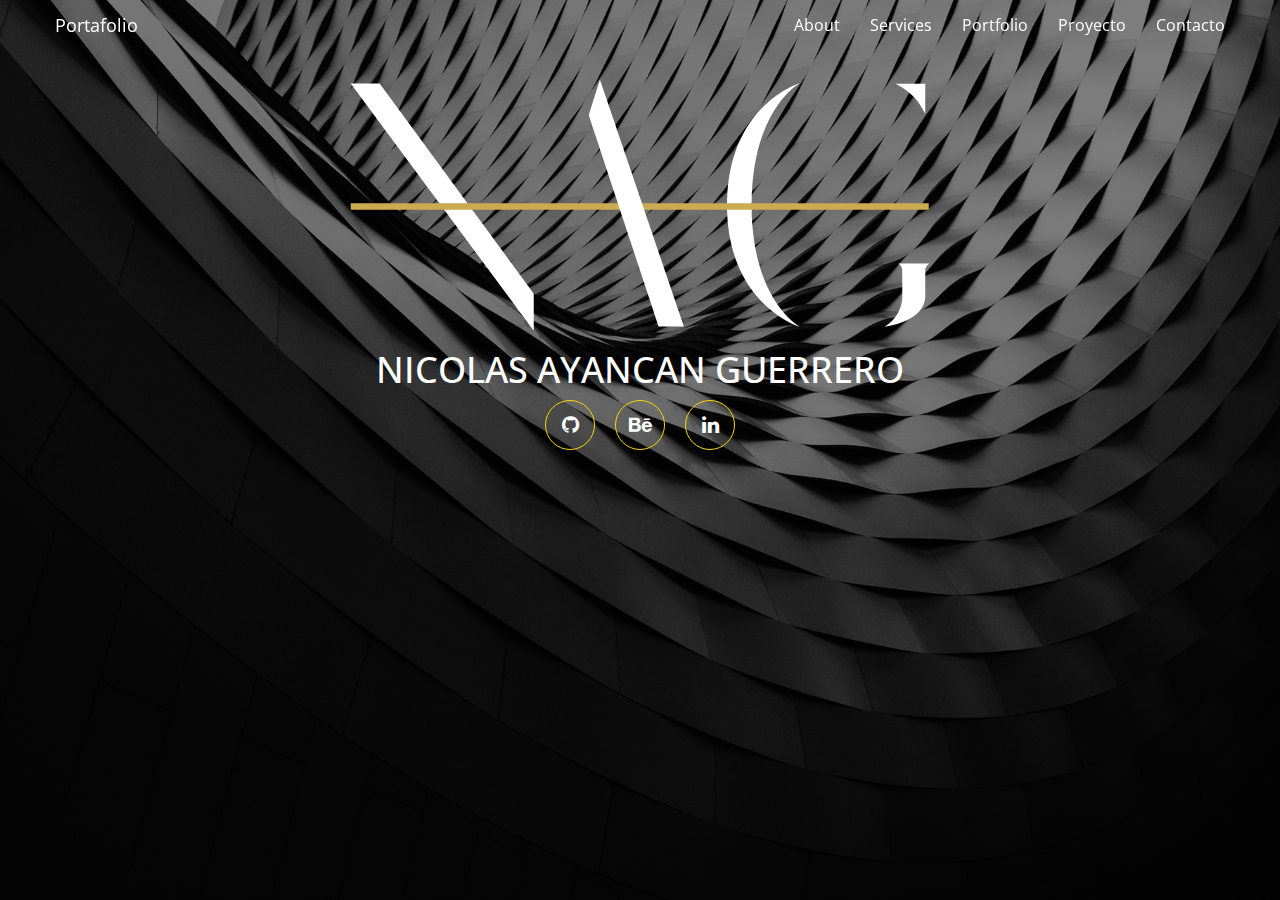
==== commit c2b3308d: "Second." ====
--- a/app/index.html
+++ b/app/index.html
@@ -1,5 +1,6 @@
 <!DOCTYPE html>
 <html lang="es">
+
 <head>
     <meta charset="UTF-8">
     <meta http-equiv="X-UA-Compatible" content="ie=edge">
@@ -14,12 +15,14 @@
     <link href="https://fonts.googleapis.com/css?family=Open+Sans:300,400,700" rel="stylesheet">
     <title>Index NAG</title>
 </head>
+
 <body>
     <header>
         <nav class="navbar navbar-default navbar-fixed-top navbar--transparent">
             <div class="container">
                 <div class="navbar-header">
-                    <button type="button" class="navbar-toggle collapsed" data-toggle="collapse" data-target="#navbar" aria-expanded="false" aria-controls="navbar">
+                    <button type="button" class="navbar-toggle collapsed" data-toggle="collapse" data-target="#navbar" aria-expanded="false"
+                        aria-controls="navbar">
                         <span class="sr-only">Toggle navigation</span>
                         <span class="icon-bar"></span>
                         <span class="icon-bar"></span>
@@ -39,28 +42,37 @@
                             <a href="portfolio.html" class="navbar__link">Portfolio</a>
                         </li>
                         <li class="navbar__item">
+                            <a href="proyecto.html" class="navbar__link">Proyecto</a>
+                        </li>
+                        <li class="navbar__item">
                             <a href="contacto.html" class="navbar__link">Contacto</a>
                         </li>
                     </ul>
-                </div><!--/.nav-collapse -->
+                </div>
             </div>
         </nav>
     </header>
 
-    <main class="main-home overlay">
-        <figure class="main-home__figure overlay__back">
+    <main class="main-home overlay overlay-home">
+        <figure class="main-home__figure overlay-home__back">
             <!--<img src="https://placehold.it/1200x600" alt="title" class="cover-img"/>-->
         </figure>
-        <div class="main-home__body overlay__body font-centered">
+        <div class="main-home__body overlay__body overlay-home__body font-centered">
             <figure class="main-home__logo">
                 <img src="images/logo-white.png" alt="title" class="elastic-img">
             </figure>
             <div class="main-home__overlay">
                 <h1 class="main-home__title upper">Nicolas Ayancan Guerrero</h1>
-                <ul class="list-inline">
-                    <li><a href="#" class="fa fa-github"></a></li>
-                    <li><a href="#" class="fa fa-behance"></a></li>
-                    <li><a href="#" class="fa fa-linkedin"></a></li>
+                <ul class="icons-box__list">
+                    <li class="icons-box__item icons-box__item--circled">
+                        <a href="#" class="icons-box__link fa fa-github"></a>
+                    </li>
+                    <li class="icons-box__item icons-box__item--circled">
+                        <a href="#" class="icons-box__link fa fa-behance"></a>
+                    </li>
+                    <li class="icons-box__item icons-box__item--circled">
+                        <a href="#" class="icons-box__link fa fa-linkedin"></a>
+                    </li>
                 </ul>
             </div>
         </div>
@@ -69,4 +81,5 @@
     <script src="scripts/libs/jquery-1.11.3.js"></script>
     <script src="scripts/libs/bootstrap.min.js"></script>
 </body>
+
 </html>--- a/app/css/main.css
+++ b/app/css/main.css
@@ -1,2 +1,2 @@
-*,:after,:before{box-sizing:border-box}html{font-size:16px}article,aside,details,figcaption,figure,footer,header,main,menu,nav,section,summary{display:block}progress{vertical-align:baseline}a{-webkit-text-decoration-skip:objects}a:active,a:hover{outline-width:0}abbr[title]{border-bottom:none;text-decoration:underline;text-decoration:underline dotted}b,strong{font-weight:inherit;font-weight:bolder}mark{background-color:#ff0}img{border-style:none}hr{overflow:visible}button,input,select,textarea{font:inherit;margin:0}button,input{overflow:visible}[role=button],[type=reset],[type=submit],button,html [type=button]{-webkit-appearance:button;cursor:pointer}[type=button]::-moz-focus-inner,[type=reset]::-moz-focus-inner,[type=submit]::-moz-focus-inner,button::-moz-focus-inner{border-style:none;padding:0}[type=button]:-moz-focusring,[type=reset]:-moz-focusring,[type=submit]:-moz-focusring,button:-moz-focusring{outline:1px dotted ButtonText}legend{box-sizing:border-box;color:inherit;display:table;max-width:100%;white-space:normal}[type=checkbox],[type=radio]{box-sizing:border-box;padding:0}[type=number]::-webkit-inner-spin-button,[type=number]::-webkit-outer-spin-button{height:auto}[type=search]{-webkit-appearance:textfield;outline-offset:-2px}[type=search]::-webkit-search-cancel-button,[type=search]::-webkit-search-decoration{-webkit-appearance:none}::-webkit-input-placeholder{color:inherit;opacity:.54}::-webkit-file-upload-button{-webkit-appearance:button;font:inherit}html{color:#222;font-size:1em;line-height:1.4}::-moz-selection{background:#b3d4fc;text-shadow:none}::selection{background:#b3d4fc;text-shadow:none}hr{display:block;height:1px;border-top:1px solid #ccc;margin:1em 0;padding:0}audio,canvas,iframe,img,svg,video{vertical-align:middle}textarea{resize:vertical}@media print{*,:after,:before,:first-letter,:first-line{background:transparent!important;color:#000!important;box-shadow:none!important;text-shadow:none!important}a,a:visited{text-decoration:underline}a[href]:after{content:" (" attr(href) ")"}abbr[title]:after{content:" (" attr(title) ")"}a[href^="#"]:after,a[href^="javascript:"]:after{content:""}blockquote,pre{border:1px solid #999;page-break-inside:avoid}thead{display:table-header-group}img,tr{page-break-inside:avoid}img{max-width:100%!important}h2,h3,p{orphans:3;widows:3}h2,h3{page-break-after:avoid}}html{font-family:sans-serif;-webkit-text-size-adjust:100%;-ms-text-size-adjust:100%}body{margin:0}article,aside,details,figcaption,figure,footer,header,hgroup,main,menu,nav,section,summary{display:block}audio,canvas,progress,video{display:inline-block;vertical-align:baseline}audio:not([controls]){display:none;height:0}[hidden],template{display:none}a{background-color:transparent}a:active,a:hover{outline:0}abbr[title]{border-bottom:1px dotted}b,strong{font-weight:700}dfn{font-style:italic}h1{margin:.67em 0;font-size:2em}mark{color:#000;background:#ff0}small{font-size:80%}sub,sup{position:relative;font-size:75%;line-height:0;vertical-align:baseline}sup{top:-.5em}sub{bottom:-.25em}img{border:0}svg:not(:root){overflow:hidden}figure{margin:1em 40px}hr{height:0;box-sizing:content-box}pre{overflow:auto}code,kbd,pre,samp{font-family:monospace,monospace;font-size:1em}button,input,optgroup,select,textarea{margin:0;font:inherit;color:inherit}button{overflow:visible}button,select{text-transform:none}button,html input[type=button],input[type=reset],input[type=submit]{-webkit-appearance:button;cursor:pointer}button[disabled],html input[disabled]{cursor:default}button::-moz-focus-inner,input::-moz-focus-inner{padding:0;border:0}input{line-height:normal}input[type=checkbox],input[type=radio]{box-sizing:border-box;padding:0}input[type=number]::-webkit-inner-spin-button,input[type=number]::-webkit-outer-spin-button{height:auto}input[type=search]{box-sizing:content-box;-webkit-appearance:textfield}input[type=search]::-webkit-search-cancel-button,input[type=search]::-webkit-search-decoration{-webkit-appearance:none}fieldset{padding:.35em .625em .75em;margin:0 2px;border:1px solid silver}textarea{overflow:auto}optgroup{font-weight:700}table{border-spacing:0;border-collapse:collapse}td,th{padding:0}@media print{*,:after,:before{color:#000!important;text-shadow:none!important;background:0 0!important;box-shadow:none!important}a,a:visited{text-decoration:underline}a[href]:after{content:" (" attr(href) ")"}abbr[title]:after{content:" (" attr(title) ")"}a[href^="#"]:after,a[href^="javascript:"]:after{content:""}blockquote,pre{border:1px solid #999;page-break-inside:avoid}thead{display:table-header-group}img,tr{page-break-inside:avoid}img{max-width:100%!important}h2,h3,p{orphans:3;widows:3}h2,h3{page-break-after:avoid}.navbar{display:none}.btn>.caret,.dropup>.btn>.caret{border-top-color:#000!important}.label{border:1px solid #000}.table{border-collapse:collapse!important}.table td,.table th{background-color:#fff!important}.table-bordered td,.table-bordered th{border:1px solid #ddd!important}}@font-face{font-family:Glyphicons Halflings;src:url(../fonts/glyphicons-halflings-regular.eot);src:url(../fonts/glyphicons-halflings-regular.eot?#iefix) format("embedded-opentype"),url(../fonts/glyphicons-halflings-regular.woff2) format("woff2"),url(../fonts/glyphicons-halflings-regular.woff) format("woff"),url(../fonts/glyphicons-halflings-regular.ttf) format("truetype"),url(../fonts/glyphicons-halflings-regular.svg#glyphicons_halflingsregular) format("svg")}.glyphicon{position:relative;top:1px;display:inline-block;font-family:Glyphicons Halflings;font-style:normal;font-weight:400;line-height:1;-webkit-font-smoothing:antialiased;-moz-osx-font-smoothing:grayscale}.glyphicon-asterisk:before{content:"\002a"}.glyphicon-plus:before{content:"\002b"}.glyphicon-eur:before,.glyphicon-euro:before{content:"\20ac"}.glyphicon-minus:before{content:"\2212"}.glyphicon-cloud:before{content:"\2601"}.glyphicon-envelope:before{content:"\2709"}.glyphicon-pencil:before{content:"\270f"}.glyphicon-glass:before{content:"\e001"}.glyphicon-music:before{content:"\e002"}.glyphicon-search:before{content:"\e003"}.glyphicon-heart:before{content:"\e005"}.glyphicon-star:before{content:"\e006"}.glyphicon-star-empty:before{content:"\e007"}.glyphicon-user:before{content:"\e008"}.glyphicon-film:before{content:"\e009"}.glyphicon-th-large:before{content:"\e010"}.glyphicon-th:before{content:"\e011"}.glyphicon-th-list:before{content:"\e012"}.glyphicon-ok:before{content:"\e013"}.glyphicon-remove:before{content:"\e014"}.glyphicon-zoom-in:before{content:"\e015"}.glyphicon-zoom-out:before{content:"\e016"}.glyphicon-off:before{content:"\e017"}.glyphicon-signal:before{content:"\e018"}.glyphicon-cog:before{content:"\e019"}.glyphicon-trash:before{content:"\e020"}.glyphicon-home:before{content:"\e021"}.glyphicon-file:before{content:"\e022"}.glyphicon-time:before{content:"\e023"}.glyphicon-road:before{content:"\e024"}.glyphicon-download-alt:before{content:"\e025"}.glyphicon-download:before{content:"\e026"}.glyphicon-upload:before{content:"\e027"}.glyphicon-inbox:before{content:"\e028"}.glyphicon-play-circle:before{content:"\e029"}.glyphicon-repeat:before{content:"\e030"}.glyphicon-refresh:before{content:"\e031"}.glyphicon-list-alt:before{content:"\e032"}.glyphicon-lock:before{content:"\e033"}.glyphicon-flag:before{content:"\e034"}.glyphicon-headphones:before{content:"\e035"}.glyphicon-volume-off:before{content:"\e036"}.glyphicon-volume-down:before{content:"\e037"}.glyphicon-volume-up:before{content:"\e038"}.glyphicon-qrcode:before{content:"\e039"}.glyphicon-barcode:before{content:"\e040"}.glyphicon-tag:before{content:"\e041"}.glyphicon-tags:before{content:"\e042"}.glyphicon-book:before{content:"\e043"}.glyphicon-bookmark:before{content:"\e044"}.glyphicon-print:before{content:"\e045"}.glyphicon-camera:before{content:"\e046"}.glyphicon-font:before{content:"\e047"}.glyphicon-bold:before{content:"\e048"}.glyphicon-italic:before{content:"\e049"}.glyphicon-text-height:before{content:"\e050"}.glyphicon-text-width:before{content:"\e051"}.glyphicon-align-left:before{content:"\e052"}.glyphicon-align-center:before{content:"\e053"}.glyphicon-align-right:before{content:"\e054"}.glyphicon-align-justify:before{content:"\e055"}.glyphicon-list:before{content:"\e056"}.glyphicon-indent-left:before{content:"\e057"}.glyphicon-indent-right:before{content:"\e058"}.glyphicon-facetime-video:before{content:"\e059"}.glyphicon-picture:before{content:"\e060"}.glyphicon-map-marker:before{content:"\e062"}.glyphicon-adjust:before{content:"\e063"}.glyphicon-tint:before{content:"\e064"}.glyphicon-edit:before{content:"\e065"}.glyphicon-share:before{content:"\e066"}.glyphicon-check:before{content:"\e067"}.glyphicon-move:before{content:"\e068"}.glyphicon-step-backward:before{content:"\e069"}.glyphicon-fast-backward:before{content:"\e070"}.glyphicon-backward:before{content:"\e071"}.glyphicon-play:before{content:"\e072"}.glyphicon-pause:before{content:"\e073"}.glyphicon-stop:before{content:"\e074"}.glyphicon-forward:before{content:"\e075"}.glyphicon-fast-forward:before{content:"\e076"}.glyphicon-step-forward:before{content:"\e077"}.glyphicon-eject:before{content:"\e078"}.glyphicon-chevron-left:before{content:"\e079"}.glyphicon-chevron-right:before{content:"\e080"}.glyphicon-plus-sign:before{content:"\e081"}.glyphicon-minus-sign:before{content:"\e082"}.glyphicon-remove-sign:before{content:"\e083"}.glyphicon-ok-sign:before{content:"\e084"}.glyphicon-question-sign:before{content:"\e085"}.glyphicon-info-sign:before{content:"\e086"}.glyphicon-screenshot:before{content:"\e087"}.glyphicon-remove-circle:before{content:"\e088"}.glyphicon-ok-circle:before{content:"\e089"}.glyphicon-ban-circle:before{content:"\e090"}.glyphicon-arrow-left:before{content:"\e091"}.glyphicon-arrow-right:before{content:"\e092"}.glyphicon-arrow-up:before{content:"\e093"}.glyphicon-arrow-down:before{content:"\e094"}.glyphicon-share-alt:before{content:"\e095"}.glyphicon-resize-full:before{content:"\e096"}.glyphicon-resize-small:before{content:"\e097"}.glyphicon-exclamation-sign:before{content:"\e101"}.glyphicon-gift:before{content:"\e102"}.glyphicon-leaf:before{content:"\e103"}.glyphicon-fire:before{content:"\e104"}.glyphicon-eye-open:before{content:"\e105"}.glyphicon-eye-close:before{content:"\e106"}.glyphicon-warning-sign:before{content:"\e107"}.glyphicon-plane:before{content:"\e108"}.glyphicon-calendar:before{content:"\e109"}.glyphicon-random:before{content:"\e110"}.glyphicon-comment:before{content:"\e111"}.glyphicon-magnet:before{content:"\e112"}.glyphicon-chevron-up:before{content:"\e113"}.glyphicon-chevron-down:before{content:"\e114"}.glyphicon-retweet:before{content:"\e115"}.glyphicon-shopping-cart:before{content:"\e116"}.glyphicon-folder-close:before{content:"\e117"}.glyphicon-folder-open:before{content:"\e118"}.glyphicon-resize-vertical:before{content:"\e119"}.glyphicon-resize-horizontal:before{content:"\e120"}.glyphicon-hdd:before{content:"\e121"}.glyphicon-bullhorn:before{content:"\e122"}.glyphicon-bell:before{content:"\e123"}.glyphicon-certificate:before{content:"\e124"}.glyphicon-thumbs-up:before{content:"\e125"}.glyphicon-thumbs-down:before{content:"\e126"}.glyphicon-hand-right:before{content:"\e127"}.glyphicon-hand-left:before{content:"\e128"}.glyphicon-hand-up:before{content:"\e129"}.glyphicon-hand-down:before{content:"\e130"}.glyphicon-circle-arrow-right:before{content:"\e131"}.glyphicon-circle-arrow-left:before{content:"\e132"}.glyphicon-circle-arrow-up:before{content:"\e133"}.glyphicon-circle-arrow-down:before{content:"\e134"}.glyphicon-globe:before{content:"\e135"}.glyphicon-wrench:before{content:"\e136"}.glyphicon-tasks:before{content:"\e137"}.glyphicon-filter:before{content:"\e138"}.glyphicon-briefcase:before{content:"\e139"}.glyphicon-fullscreen:before{content:"\e140"}.glyphicon-dashboard:before{content:"\e141"}.glyphicon-paperclip:before{content:"\e142"}.glyphicon-heart-empty:before{content:"\e143"}.glyphicon-link:before{content:"\e144"}.glyphicon-phone:before{content:"\e145"}.glyphicon-pushpin:before{content:"\e146"}.glyphicon-usd:before{content:"\e148"}.glyphicon-gbp:before{content:"\e149"}.glyphicon-sort:before{content:"\e150"}.glyphicon-sort-by-alphabet:before{content:"\e151"}.glyphicon-sort-by-alphabet-alt:before{content:"\e152"}.glyphicon-sort-by-order:before{content:"\e153"}.glyphicon-sort-by-order-alt:before{content:"\e154"}.glyphicon-sort-by-attributes:before{content:"\e155"}.glyphicon-sort-by-attributes-alt:before{content:"\e156"}.glyphicon-unchecked:before{content:"\e157"}.glyphicon-expand:before{content:"\e158"}.glyphicon-collapse-down:before{content:"\e159"}.glyphicon-collapse-up:before{content:"\e160"}.glyphicon-log-in:before{content:"\e161"}.glyphicon-flash:before{content:"\e162"}.glyphicon-log-out:before{content:"\e163"}.glyphicon-new-window:before{content:"\e164"}.glyphicon-record:before{content:"\e165"}.glyphicon-save:before{content:"\e166"}.glyphicon-open:before{content:"\e167"}.glyphicon-saved:before{content:"\e168"}.glyphicon-import:before{content:"\e169"}.glyphicon-export:before{content:"\e170"}.glyphicon-send:before{content:"\e171"}.glyphicon-floppy-disk:before{content:"\e172"}.glyphicon-floppy-saved:before{content:"\e173"}.glyphicon-floppy-remove:before{content:"\e174"}.glyphicon-floppy-save:before{content:"\e175"}.glyphicon-floppy-open:before{content:"\e176"}.glyphicon-credit-card:before{content:"\e177"}.glyphicon-transfer:before{content:"\e178"}.glyphicon-cutlery:before{content:"\e179"}.glyphicon-header:before{content:"\e180"}.glyphicon-compressed:before{content:"\e181"}.glyphicon-earphone:before{content:"\e182"}.glyphicon-phone-alt:before{content:"\e183"}.glyphicon-tower:before{content:"\e184"}.glyphicon-stats:before{content:"\e185"}.glyphicon-sd-video:before{content:"\e186"}.glyphicon-hd-video:before{content:"\e187"}.glyphicon-subtitles:before{content:"\e188"}.glyphicon-sound-stereo:before{content:"\e189"}.glyphicon-sound-dolby:before{content:"\e190"}.glyphicon-sound-5-1:before{content:"\e191"}.glyphicon-sound-6-1:before{content:"\e192"}.glyphicon-sound-7-1:before{content:"\e193"}.glyphicon-copyright-mark:before{content:"\e194"}.glyphicon-registration-mark:before{content:"\e195"}.glyphicon-cloud-download:before{content:"\e197"}.glyphicon-cloud-upload:before{content:"\e198"}.glyphicon-tree-conifer:before{content:"\e199"}.glyphicon-tree-deciduous:before{content:"\e200"}.glyphicon-cd:before{content:"\e201"}.glyphicon-save-file:before{content:"\e202"}.glyphicon-open-file:before{content:"\e203"}.glyphicon-level-up:before{content:"\e204"}.glyphicon-copy:before{content:"\e205"}.glyphicon-paste:before{content:"\e206"}.glyphicon-alert:before{content:"\e209"}.glyphicon-equalizer:before{content:"\e210"}.glyphicon-king:before{content:"\e211"}.glyphicon-queen:before{content:"\e212"}.glyphicon-pawn:before{content:"\e213"}.glyphicon-bishop:before{content:"\e214"}.glyphicon-knight:before{content:"\e215"}.glyphicon-baby-formula:before{content:"\e216"}.glyphicon-tent:before{content:"\26fa"}.glyphicon-blackboard:before{content:"\e218"}.glyphicon-bed:before{content:"\e219"}.glyphicon-apple:before{content:"\f8ff"}.glyphicon-erase:before{content:"\e221"}.glyphicon-hourglass:before{content:"\231b"}.glyphicon-lamp:before{content:"\e223"}.glyphicon-duplicate:before{content:"\e224"}.glyphicon-piggy-bank:before{content:"\e225"}.glyphicon-scissors:before{content:"\e226"}.glyphicon-bitcoin:before,.glyphicon-btc:before,.glyphicon-xbt:before{content:"\e227"}.glyphicon-jpy:before,.glyphicon-yen:before{content:"\00a5"}.glyphicon-rub:before,.glyphicon-ruble:before{content:"\20bd"}.glyphicon-scale:before{content:"\e230"}.glyphicon-ice-lolly:before{content:"\e231"}.glyphicon-ice-lolly-tasted:before{content:"\e232"}.glyphicon-education:before{content:"\e233"}.glyphicon-option-horizontal:before{content:"\e234"}.glyphicon-option-vertical:before{content:"\e235"}.glyphicon-menu-hamburger:before{content:"\e236"}.glyphicon-modal-window:before{content:"\e237"}.glyphicon-oil:before{content:"\e238"}.glyphicon-grain:before{content:"\e239"}.glyphicon-sunglasses:before{content:"\e240"}.glyphicon-text-size:before{content:"\e241"}.glyphicon-text-color:before{content:"\e242"}.glyphicon-text-background:before{content:"\e243"}.glyphicon-object-align-top:before{content:"\e244"}.glyphicon-object-align-bottom:before{content:"\e245"}.glyphicon-object-align-horizontal:before{content:"\e246"}.glyphicon-object-align-left:before{content:"\e247"}.glyphicon-object-align-vertical:before{content:"\e248"}.glyphicon-object-align-right:before{content:"\e249"}.glyphicon-triangle-right:before{content:"\e250"}.glyphicon-triangle-left:before{content:"\e251"}.glyphicon-triangle-bottom:before{content:"\e252"}.glyphicon-triangle-top:before{content:"\e253"}.glyphicon-console:before{content:"\e254"}.glyphicon-superscript:before{content:"\e255"}.glyphicon-subscript:before{content:"\e256"}.glyphicon-menu-left:before{content:"\e257"}.glyphicon-menu-right:before{content:"\e258"}.glyphicon-menu-down:before{content:"\e259"}.glyphicon-menu-up:before{content:"\e260"}*,:after,:before{box-sizing:border-box}html{font-size:10px;-webkit-tap-highlight-color:transparent}body{font-family:Helvetica Neue,Helvetica,Arial,sans-serif;font-size:16px;line-height:1.42857143;color:#333;background-color:#fff}button,input,select,textarea{font-family:inherit;font-size:inherit;line-height:inherit}a{color:#337ab7;text-decoration:none}a:focus,a:hover{color:#23527c;text-decoration:underline}a:focus{outline:5px auto -webkit-focus-ring-color;outline-offset:-2px}figure{margin:0}img{vertical-align:middle}.carousel-inner>.item>a>img,.carousel-inner>.item>img,.img-responsive,.thumbnail>img,.thumbnail a>img{display:block;max-width:100%;height:auto}.img-rounded{border-radius:6px}.img-thumbnail{display:inline-block;max-width:100%;height:auto;padding:4px;line-height:1.42857143;background-color:#fff;border:1px solid #ddd;border-radius:4px;transition:all .2s ease-in-out}.img-circle{border-radius:50%}hr{margin-top:20px;margin-bottom:20px;border:0;border-top:1px solid #eee}[role=button]{cursor:pointer}.h1,.h2,.h3,.h4,.h5,.h6,h1,h2,h3,h4,h5,h6{font-family:inherit;font-weight:500;line-height:1.1;color:inherit}.h1 .small,.h1 small,.h2 .small,.h2 small,.h3 .small,.h3 small,.h4 .small,.h4 small,.h5 .small,.h5 small,.h6 .small,.h6 small,h1 .small,h1 small,h2 .small,h2 small,h3 .small,h3 small,h4 .small,h4 small,h5 .small,h5 small,h6 .small,h6 small{font-weight:400;line-height:1;color:#777}.h1,.h2,.h3,h1,h2,h3{margin-top:20px;margin-bottom:10px}.h1 .small,.h1 small,.h2 .small,.h2 small,.h3 .small,.h3 small,h1 .small,h1 small,h2 .small,h2 small,h3 .small,h3 small{font-size:65%}.h4,.h5,.h6,h4,h5,h6{margin-top:10px;margin-bottom:10px}.h4 .small,.h4 small,.h5 .small,.h5 small,.h6 .small,.h6 small,h4 .small,h4 small,h5 .small,h5 small,h6 .small,h6 small{font-size:75%}.h1,h1{font-size:36px}.h2,h2{font-size:30px}.h3,h3{font-size:24px}.h4,h4{font-size:18px}.h5,h5{font-size:14px}.h6,h6{font-size:12px}p{margin:0 0 10px}.lead{margin-bottom:20px;font-size:16px;font-weight:300;line-height:1.4}@media (min-width:768px){.lead{font-size:21px}}.small,small{font-size:85%}.mark,mark{padding:.2em;background-color:#fcf8e3}.text-left{text-align:left}.text-right{text-align:right}.text-center{text-align:center}.text-justify{text-align:justify}.text-nowrap{white-space:nowrap}.text-lowercase{text-transform:lowercase}.text-uppercase{text-transform:uppercase}.text-capitalize{text-transform:capitalize}.text-muted{color:#777}.text-primary{color:#337ab7}a.text-primary:focus,a.text-primary:hover{color:#286090}.text-success{color:#3c763d}a.text-success:focus,a.text-success:hover{color:#2b542c}.text-info{color:#31708f}a.text-info:focus,a.text-info:hover{color:#245269}.text-warning{color:#8a6d3b}a.text-warning:focus,a.text-warning:hover{color:#66512c}.text-danger{color:#a94442}a.text-danger:focus,a.text-danger:hover{color:#843534}.bg-primary{color:#fff;background-color:#337ab7}a.bg-primary:focus,a.bg-primary:hover{background-color:#286090}.bg-success{background-color:#dff0d8}a.bg-success:focus,a.bg-success:hover{background-color:#c1e2b3}.bg-info{background-color:#d9edf7}a.bg-info:focus,a.bg-info:hover{background-color:#afd9ee}.bg-warning{background-color:#fcf8e3}a.bg-warning:focus,a.bg-warning:hover{background-color:#f7ecb5}.bg-danger{background-color:#f2dede}a.bg-danger:focus,a.bg-danger:hover{background-color:#e4b9b9}.page-header{padding-bottom:9px;margin:40px 0 20px;border-bottom:1px solid #eee}ol,ul{margin-top:0;margin-bottom:10px}ol ol,ol ul,ul ol,ul ul{margin-bottom:0}.list-unstyled{padding-left:0;list-style:none}.list-inline{margin-left:-5px}.list-inline>li{display:inline-block;padding-right:5px;padding-left:5px}dl{margin-top:0;margin-bottom:20px}dd,dt{line-height:1.42857143}dt{font-weight:700}dd{margin-left:0}@media (min-width:768px){.dl-horizontal dt{float:left;width:160px;overflow:hidden;clear:left;text-align:right;text-overflow:ellipsis;white-space:nowrap}.dl-horizontal dd{margin-left:180px}}abbr[data-original-title],abbr[title]{cursor:help;border-bottom:1px dotted #777}.initialism{font-size:90%;text-transform:uppercase}blockquote{padding:10px 20px;margin:0 0 20px;font-size:17.5px;border-left:5px solid #eee}blockquote ol:last-child,blockquote p:last-child,blockquote ul:last-child{margin-bottom:0}blockquote .small,blockquote footer,blockquote small{display:block;font-size:80%;line-height:1.42857143;color:#777}blockquote .small:before,blockquote footer:before,blockquote small:before{content:"\2014 \00A0"}.blockquote-reverse,blockquote.pull-right{padding-right:15px;padding-left:0;text-align:right;border-right:5px solid #eee;border-left:0}.blockquote-reverse .small:before,.blockquote-reverse footer:before,.blockquote-reverse small:before,blockquote.pull-right .small:before,blockquote.pull-right footer:before,blockquote.pull-right small:before{content:""}.blockquote-reverse .small:after,.blockquote-reverse footer:after,.blockquote-reverse small:after,blockquote.pull-right .small:after,blockquote.pull-right footer:after,blockquote.pull-right small:after{content:"\00A0 \2014"}address{margin-bottom:20px;font-style:normal;line-height:1.42857143}code,kbd,pre,samp{font-family:Menlo,Monaco,Consolas,Courier New,monospace}code{color:#c7254e;background-color:#f9f2f4;border-radius:4px}code,kbd{padding:2px 4px;font-size:90%}kbd{color:#fff;background-color:#333;border-radius:3px;box-shadow:inset 0 -1px 0 rgba(0,0,0,.25)}kbd kbd{padding:0;font-size:100%;font-weight:700;box-shadow:none}pre{display:block;padding:9.5px;margin:0 0 10px;font-size:13px;line-height:1.42857143;color:#333;word-break:break-all;word-wrap:break-word;background-color:#f5f5f5;border:1px solid #ccc;border-radius:4px}pre code{padding:0;font-size:inherit;color:inherit;white-space:pre-wrap;background-color:transparent;border-radius:0}.pre-scrollable{max-height:340px;overflow-y:scroll}.container{padding-right:15px;padding-left:15px;margin-right:auto;margin-left:auto}@media (min-width:768px){.container{width:750px}}@media (min-width:992px){.container{width:970px}}@media (min-width:1200px){.container{width:1170px}}.container-fluid{padding-right:15px;padding-left:15px;margin-right:auto;margin-left:auto}.row{margin-right:-15px;margin-left:-15px}.col-lg-1,.col-lg-2,.col-lg-3,.col-lg-4,.col-lg-5,.col-lg-6,.col-lg-7,.col-lg-8,.col-lg-9,.col-lg-10,.col-lg-11,.col-lg-12,.col-md-1,.col-md-2,.col-md-3,.col-md-4,.col-md-5,.col-md-6,.col-md-7,.col-md-8,.col-md-9,.col-md-10,.col-md-11,.col-md-12,.col-sm-1,.col-sm-2,.col-sm-3,.col-sm-4,.col-sm-5,.col-sm-6,.col-sm-7,.col-sm-8,.col-sm-9,.col-sm-10,.col-sm-11,.col-sm-12,.col-xs-1,.col-xs-2,.col-xs-3,.col-xs-4,.col-xs-5,.col-xs-6,.col-xs-7,.col-xs-8,.col-xs-9,.col-xs-10,.col-xs-11,.col-xs-12{position:relative;min-height:1px;padding-right:15px;padding-left:15px}.col-xs-1,.col-xs-2,.col-xs-3,.col-xs-4,.col-xs-5,.col-xs-6,.col-xs-7,.col-xs-8,.col-xs-9,.col-xs-10,.col-xs-11,.col-xs-12{float:left}.col-xs-12{width:100%}.col-xs-11{width:91.66666667%}.col-xs-10{width:83.33333333%}.col-xs-9{width:75%}.col-xs-8{width:66.66666667%}.col-xs-7{width:58.33333333%}.col-xs-6{width:50%}.col-xs-5{width:41.66666667%}.col-xs-4{width:33.33333333%}.col-xs-3{width:25%}.col-xs-2{width:16.66666667%}.col-xs-1{width:8.33333333%}.col-xs-pull-12{right:100%}.col-xs-pull-11{right:91.66666667%}.col-xs-pull-10{right:83.33333333%}.col-xs-pull-9{right:75%}.col-xs-pull-8{right:66.66666667%}.col-xs-pull-7{right:58.33333333%}.col-xs-pull-6{right:50%}.col-xs-pull-5{right:41.66666667%}.col-xs-pull-4{right:33.33333333%}.col-xs-pull-3{right:25%}.col-xs-pull-2{right:16.66666667%}.col-xs-pull-1{right:8.33333333%}.col-xs-pull-0{right:auto}.col-xs-push-12{left:100%}.col-xs-push-11{left:91.66666667%}.col-xs-push-10{left:83.33333333%}.col-xs-push-9{left:75%}.col-xs-push-8{left:66.66666667%}.col-xs-push-7{left:58.33333333%}.col-xs-push-6{left:50%}.col-xs-push-5{left:41.66666667%}.col-xs-push-4{left:33.33333333%}.col-xs-push-3{left:25%}.col-xs-push-2{left:16.66666667%}.col-xs-push-1{left:8.33333333%}.col-xs-push-0{left:auto}.col-xs-offset-12{margin-left:100%}.col-xs-offset-11{margin-left:91.66666667%}.col-xs-offset-10{margin-left:83.33333333%}.col-xs-offset-9{margin-left:75%}.col-xs-offset-8{margin-left:66.66666667%}.col-xs-offset-7{margin-left:58.33333333%}.col-xs-offset-6{margin-left:50%}.col-xs-offset-5{margin-left:41.66666667%}.col-xs-offset-4{margin-left:33.33333333%}.col-xs-offset-3{margin-left:25%}.col-xs-offset-2{margin-left:16.66666667%}.col-xs-offset-1{margin-left:8.33333333%}.col-xs-offset-0{margin-left:0}@media (min-width:768px){.col-sm-1,.col-sm-2,.col-sm-3,.col-sm-4,.col-sm-5,.col-sm-6,.col-sm-7,.col-sm-8,.col-sm-9,.col-sm-10,.col-sm-11,.col-sm-12{float:left}.col-sm-12{width:100%}.col-sm-11{width:91.66666667%}.col-sm-10{width:83.33333333%}.col-sm-9{width:75%}.col-sm-8{width:66.66666667%}.col-sm-7{width:58.33333333%}.col-sm-6{width:50%}.col-sm-5{width:41.66666667%}.col-sm-4{width:33.33333333%}.col-sm-3{width:25%}.col-sm-2{width:16.66666667%}.col-sm-1{width:8.33333333%}.col-sm-pull-12{right:100%}.col-sm-pull-11{right:91.66666667%}.col-sm-pull-10{right:83.33333333%}.col-sm-pull-9{right:75%}.col-sm-pull-8{right:66.66666667%}.col-sm-pull-7{right:58.33333333%}.col-sm-pull-6{right:50%}.col-sm-pull-5{right:41.66666667%}.col-sm-pull-4{right:33.33333333%}.col-sm-pull-3{right:25%}.col-sm-pull-2{right:16.66666667%}.col-sm-pull-1{right:8.33333333%}.col-sm-pull-0{right:auto}.col-sm-push-12{left:100%}.col-sm-push-11{left:91.66666667%}.col-sm-push-10{left:83.33333333%}.col-sm-push-9{left:75%}.col-sm-push-8{left:66.66666667%}.col-sm-push-7{left:58.33333333%}.col-sm-push-6{left:50%}.col-sm-push-5{left:41.66666667%}.col-sm-push-4{left:33.33333333%}.col-sm-push-3{left:25%}.col-sm-push-2{left:16.66666667%}.col-sm-push-1{left:8.33333333%}.col-sm-push-0{left:auto}.col-sm-offset-12{margin-left:100%}.col-sm-offset-11{margin-left:91.66666667%}.col-sm-offset-10{margin-left:83.33333333%}.col-sm-offset-9{margin-left:75%}.col-sm-offset-8{margin-left:66.66666667%}.col-sm-offset-7{margin-left:58.33333333%}.col-sm-offset-6{margin-left:50%}.col-sm-offset-5{margin-left:41.66666667%}.col-sm-offset-4{margin-left:33.33333333%}.col-sm-offset-3{margin-left:25%}.col-sm-offset-2{margin-left:16.66666667%}.col-sm-offset-1{margin-left:8.33333333%}.col-sm-offset-0{margin-left:0}}@media (min-width:992px){.col-md-1,.col-md-2,.col-md-3,.col-md-4,.col-md-5,.col-md-6,.col-md-7,.col-md-8,.col-md-9,.col-md-10,.col-md-11,.col-md-12{float:left}.col-md-12{width:100%}.col-md-11{width:91.66666667%}.col-md-10{width:83.33333333%}.col-md-9{width:75%}.col-md-8{width:66.66666667%}.col-md-7{width:58.33333333%}.col-md-6{width:50%}.col-md-5{width:41.66666667%}.col-md-4{width:33.33333333%}.col-md-3{width:25%}.col-md-2{width:16.66666667%}.col-md-1{width:8.33333333%}.col-md-pull-12{right:100%}.col-md-pull-11{right:91.66666667%}.col-md-pull-10{right:83.33333333%}.col-md-pull-9{right:75%}.col-md-pull-8{right:66.66666667%}.col-md-pull-7{right:58.33333333%}.col-md-pull-6{right:50%}.col-md-pull-5{right:41.66666667%}.col-md-pull-4{right:33.33333333%}.col-md-pull-3{right:25%}.col-md-pull-2{right:16.66666667%}.col-md-pull-1{right:8.33333333%}.col-md-pull-0{right:auto}.col-md-push-12{left:100%}.col-md-push-11{left:91.66666667%}.col-md-push-10{left:83.33333333%}.col-md-push-9{left:75%}.col-md-push-8{left:66.66666667%}.col-md-push-7{left:58.33333333%}.col-md-push-6{left:50%}.col-md-push-5{left:41.66666667%}.col-md-push-4{left:33.33333333%}.col-md-push-3{left:25%}.col-md-push-2{left:16.66666667%}.col-md-push-1{left:8.33333333%}.col-md-push-0{left:auto}.col-md-offset-12{margin-left:100%}.col-md-offset-11{margin-left:91.66666667%}.col-md-offset-10{margin-left:83.33333333%}.col-md-offset-9{margin-left:75%}.col-md-offset-8{margin-left:66.66666667%}.col-md-offset-7{margin-left:58.33333333%}.col-md-offset-6{margin-left:50%}.col-md-offset-5{margin-left:41.66666667%}.col-md-offset-4{margin-left:33.33333333%}.col-md-offset-3{margin-left:25%}.col-md-offset-2{margin-left:16.66666667%}.col-md-offset-1{margin-left:8.33333333%}.col-md-offset-0{margin-left:0}}@media (min-width:1200px){.col-lg-1,.col-lg-2,.col-lg-3,.col-lg-4,.col-lg-5,.col-lg-6,.col-lg-7,.col-lg-8,.col-lg-9,.col-lg-10,.col-lg-11,.col-lg-12{float:left}.col-lg-12{width:100%}.col-lg-11{width:91.66666667%}.col-lg-10{width:83.33333333%}.col-lg-9{width:75%}.col-lg-8{width:66.66666667%}.col-lg-7{width:58.33333333%}.col-lg-6{width:50%}.col-lg-5{width:41.66666667%}.col-lg-4{width:33.33333333%}.col-lg-3{width:25%}.col-lg-2{width:16.66666667%}.col-lg-1{width:8.33333333%}.col-lg-pull-12{right:100%}.col-lg-pull-11{right:91.66666667%}.col-lg-pull-10{right:83.33333333%}.col-lg-pull-9{right:75%}.col-lg-pull-8{right:66.66666667%}.col-lg-pull-7{right:58.33333333%}.col-lg-pull-6{right:50%}.col-lg-pull-5{right:41.66666667%}.col-lg-pull-4{right:33.33333333%}.col-lg-pull-3{right:25%}.col-lg-pull-2{right:16.66666667%}.col-lg-pull-1{right:8.33333333%}.col-lg-pull-0{right:auto}.col-lg-push-12{left:100%}.col-lg-push-11{left:91.66666667%}.col-lg-push-10{left:83.33333333%}.col-lg-push-9{left:75%}.col-lg-push-8{left:66.66666667%}.col-lg-push-7{left:58.33333333%}.col-lg-push-6{left:50%}.col-lg-push-5{left:41.66666667%}.col-lg-push-4{left:33.33333333%}.col-lg-push-3{left:25%}.col-lg-push-2{left:16.66666667%}.col-lg-push-1{left:8.33333333%}.col-lg-push-0{left:auto}.col-lg-offset-12{margin-left:100%}.col-lg-offset-11{margin-left:91.66666667%}.col-lg-offset-10{margin-left:83.33333333%}.col-lg-offset-9{margin-left:75%}.col-lg-offset-8{margin-left:66.66666667%}.col-lg-offset-7{margin-left:58.33333333%}.col-lg-offset-6{margin-left:50%}.col-lg-offset-5{margin-left:41.66666667%}.col-lg-offset-4{margin-left:33.33333333%}.col-lg-offset-3{margin-left:25%}.col-lg-offset-2{margin-left:16.66666667%}.col-lg-offset-1{margin-left:8.33333333%}.col-lg-offset-0{margin-left:0}}table{background-color:transparent}caption{padding-top:8px;padding-bottom:8px;color:#777}caption,th{text-align:left}.table{width:100%;max-width:100%;margin-bottom:20px}.table>tbody>tr>td,.table>tbody>tr>th,.table>tfoot>tr>td,.table>tfoot>tr>th,.table>thead>tr>td,.table>thead>tr>th{padding:8px;line-height:1.42857143;vertical-align:top;border-top:1px solid #ddd}.table>thead>tr>th{vertical-align:bottom;border-bottom:2px solid #ddd}.table>caption+thead>tr:first-child>td,.table>caption+thead>tr:first-child>th,.table>colgroup+thead>tr:first-child>td,.table>colgroup+thead>tr:first-child>th,.table>thead:first-child>tr:first-child>td,.table>thead:first-child>tr:first-child>th{border-top:0}.table>tbody+tbody{border-top:2px solid #ddd}.table .table{background-color:#fff}.table-condensed>tbody>tr>td,.table-condensed>tbody>tr>th,.table-condensed>tfoot>tr>td,.table-condensed>tfoot>tr>th,.table-condensed>thead>tr>td,.table-condensed>thead>tr>th{padding:5px}.table-bordered,.table-bordered>tbody>tr>td,.table-bordered>tbody>tr>th,.table-bordered>tfoot>tr>td,.table-bordered>tfoot>tr>th,.table-bordered>thead>tr>td,.table-bordered>thead>tr>th{border:1px solid #ddd}.table-bordered>thead>tr>td,.table-bordered>thead>tr>th{border-bottom-width:2px}.table-striped>tbody>tr:nth-of-type(odd){background-color:#f9f9f9}.table-hover>tbody>tr:hover{background-color:#f5f5f5}table col[class*=col-]{position:static;display:table-column;float:none}table td[class*=col-],table th[class*=col-]{position:static;display:table-cell;float:none}.table>tbody>tr.active>td,.table>tbody>tr.active>th,.table>tbody>tr>td.active,.table>tbody>tr>th.active,.table>tfoot>tr.active>td,.table>tfoot>tr.active>th,.table>tfoot>tr>td.active,.table>tfoot>tr>th.active,.table>thead>tr.active>td,.table>thead>tr.active>th,.table>thead>tr>td.active,.table>thead>tr>th.active{background-color:#f5f5f5}.table-hover>tbody>tr.active:hover>td,.table-hover>tbody>tr.active:hover>th,.table-hover>tbody>tr:hover>.active,.table-hover>tbody>tr>td.active:hover,.table-hover>tbody>tr>th.active:hover{background-color:#e8e8e8}.table>tbody>tr.success>td,.table>tbody>tr.success>th,.table>tbody>tr>td.success,.table>tbody>tr>th.success,.table>tfoot>tr.success>td,.table>tfoot>tr.success>th,.table>tfoot>tr>td.success,.table>tfoot>tr>th.success,.table>thead>tr.success>td,.table>thead>tr.success>th,.table>thead>tr>td.success,.table>thead>tr>th.success{background-color:#dff0d8}.table-hover>tbody>tr.success:hover>td,.table-hover>tbody>tr.success:hover>th,.table-hover>tbody>tr:hover>.success,.table-hover>tbody>tr>td.success:hover,.table-hover>tbody>tr>th.success:hover{background-color:#d0e9c6}.table>tbody>tr.info>td,.table>tbody>tr.info>th,.table>tbody>tr>td.info,.table>tbody>tr>th.info,.table>tfoot>tr.info>td,.table>tfoot>tr.info>th,.table>tfoot>tr>td.info,.table>tfoot>tr>th.info,.table>thead>tr.info>td,.table>thead>tr.info>th,.table>thead>tr>td.info,.table>thead>tr>th.info{background-color:#d9edf7}.table-hover>tbody>tr.info:hover>td,.table-hover>tbody>tr.info:hover>th,.table-hover>tbody>tr:hover>.info,.table-hover>tbody>tr>td.info:hover,.table-hover>tbody>tr>th.info:hover{background-color:#c4e3f3}.table>tbody>tr.warning>td,.table>tbody>tr.warning>th,.table>tbody>tr>td.warning,.table>tbody>tr>th.warning,.table>tfoot>tr.warning>td,.table>tfoot>tr.warning>th,.table>tfoot>tr>td.warning,.table>tfoot>tr>th.warning,.table>thead>tr.warning>td,.table>thead>tr.warning>th,.table>thead>tr>td.warning,.table>thead>tr>th.warning{background-color:#fcf8e3}.table-hover>tbody>tr.warning:hover>td,.table-hover>tbody>tr.warning:hover>th,.table-hover>tbody>tr:hover>.warning,.table-hover>tbody>tr>td.warning:hover,.table-hover>tbody>tr>th.warning:hover{background-color:#faf2cc}.table>tbody>tr.danger>td,.table>tbody>tr.danger>th,.table>tbody>tr>td.danger,.table>tbody>tr>th.danger,.table>tfoot>tr.danger>td,.table>tfoot>tr.danger>th,.table>tfoot>tr>td.danger,.table>tfoot>tr>th.danger,.table>thead>tr.danger>td,.table>thead>tr.danger>th,.table>thead>tr>td.danger,.table>thead>tr>th.danger{background-color:#f2dede}.table-hover>tbody>tr.danger:hover>td,.table-hover>tbody>tr.danger:hover>th,.table-hover>tbody>tr:hover>.danger,.table-hover>tbody>tr>td.danger:hover,.table-hover>tbody>tr>th.danger:hover{background-color:#ebcccc}.table-responsive{min-height:.01%;overflow-x:auto}@media screen and (max-width:767px){.table-responsive{width:100%;margin-bottom:15px;overflow-y:hidden;-ms-overflow-style:-ms-autohiding-scrollbar;border:1px solid #ddd}.table-responsive>.table{margin-bottom:0}.table-responsive>.table>tbody>tr>td,.table-responsive>.table>tbody>tr>th,.table-responsive>.table>tfoot>tr>td,.table-responsive>.table>tfoot>tr>th,.table-responsive>.table>thead>tr>td,.table-responsive>.table>thead>tr>th{white-space:nowrap}.table-responsive>.table-bordered{border:0}.table-responsive>.table-bordered>tbody>tr>td:first-child,.table-responsive>.table-bordered>tbody>tr>th:first-child,.table-responsive>.table-bordered>tfoot>tr>td:first-child,.table-responsive>.table-bordered>tfoot>tr>th:first-child,.table-responsive>.table-bordered>thead>tr>td:first-child,.table-responsive>.table-bordered>thead>tr>th:first-child{border-left:0}.table-responsive>.table-bordered>tbody>tr>td:last-child,.table-responsive>.table-bordered>tbody>tr>th:last-child,.table-responsive>.table-bordered>tfoot>tr>td:last-child,.table-responsive>.table-bordered>tfoot>tr>th:last-child,.table-responsive>.table-bordered>thead>tr>td:last-child,.table-responsive>.table-bordered>thead>tr>th:last-child{border-right:0}.table-responsive>.table-bordered>tbody>tr:last-child>td,.table-responsive>.table-bordered>tbody>tr:last-child>th,.table-responsive>.table-bordered>tfoot>tr:last-child>td,.table-responsive>.table-bordered>tfoot>tr:last-child>th{border-bottom:0}}fieldset{min-width:0;margin:0}fieldset,legend{padding:0;border:0}legend{display:block;width:100%;margin-bottom:20px;font-size:21px;line-height:inherit;color:#333;border-bottom:1px solid #e5e5e5}label{display:inline-block;max-width:100%;margin-bottom:5px;font-weight:700}input[type=search]{box-sizing:border-box}input[type=checkbox],input[type=radio]{margin:4px 0 0;margin-top:1px\9;line-height:normal}input[type=file]{display:block}input[type=range]{display:block;width:100%}select[multiple],select[size]{height:auto}input[type=checkbox]:focus,input[type=file]:focus,input[type=radio]:focus{outline:5px auto -webkit-focus-ring-color;outline-offset:-2px}output{padding-top:7px}.form-control,output{display:block;font-size:14px;line-height:1.42857143;color:#555}.form-control{width:100%;height:34px;padding:6px 12px;background-color:#fff;background-image:none;border:1px solid #ccc;border-radius:4px;box-shadow:inset 0 1px 1px rgba(0,0,0,.075);transition:border-color .15s ease-in-out,box-shadow .15s ease-in-out}.form-control:focus{border-color:#66afe9;outline:0;box-shadow:inset 0 1px 1px rgba(0,0,0,.075),0 0 8px rgba(102,175,233,.6)}.form-control::-moz-placeholder{color:#999;opacity:1}.form-control:-ms-input-placeholder{color:#999}.form-control::-webkit-input-placeholder{color:#999}.form-control::-ms-expand{background-color:transparent;border:0}.form-control[disabled],.form-control[readonly],fieldset[disabled] .form-control{background-color:#eee;opacity:1}.form-control[disabled],fieldset[disabled] .form-control{cursor:not-allowed}textarea.form-control{height:auto}input[type=search]{-webkit-appearance:none}@media screen and (-webkit-min-device-pixel-ratio:0){input[type=date].form-control,input[type=datetime-local].form-control,input[type=month].form-control,input[type=time].form-control{line-height:34px}.input-group-sm input[type=date],.input-group-sm input[type=datetime-local],.input-group-sm input[type=month],.input-group-sm input[type=time],input[type=date].input-sm,input[type=datetime-local].input-sm,input[type=month].input-sm,input[type=time].input-sm{line-height:30px}.input-group-lg input[type=date],.input-group-lg input[type=datetime-local],.input-group-lg input[type=month],.input-group-lg input[type=time],input[type=date].input-lg,input[type=datetime-local].input-lg,input[type=month].input-lg,input[type=time].input-lg{line-height:46px}}.form-group{margin-bottom:15px}.checkbox,.radio{position:relative;display:block;margin-top:10px;margin-bottom:10px}.checkbox label,.radio label{min-height:20px;padding-left:20px;margin-bottom:0;font-weight:400;cursor:pointer}.checkbox-inline input[type=checkbox],.checkbox input[type=checkbox],.radio-inline input[type=radio],.radio input[type=radio]{position:absolute;margin-top:4px\9;margin-left:-20px}.checkbox+.checkbox,.radio+.radio{margin-top:-5px}.checkbox-inline,.radio-inline{position:relative;display:inline-block;padding-left:20px;margin-bottom:0;font-weight:400;vertical-align:middle;cursor:pointer}.checkbox-inline+.checkbox-inline,.radio-inline+.radio-inline{margin-top:0;margin-left:10px}.checkbox-inline.disabled,.checkbox.disabled label,.radio-inline.disabled,.radio.disabled label,fieldset[disabled] .checkbox-inline,fieldset[disabled] .checkbox label,fieldset[disabled] .radio-inline,fieldset[disabled] .radio label,fieldset[disabled] input[type=checkbox],fieldset[disabled] input[type=radio],input[type=checkbox].disabled,input[type=checkbox][disabled],input[type=radio].disabled,input[type=radio][disabled]{cursor:not-allowed}.form-control-static{min-height:34px;padding-top:7px;padding-bottom:7px;margin-bottom:0}.form-control-static.input-lg,.form-control-static.input-sm{padding-right:0;padding-left:0}.input-sm{height:30px;padding:5px 10px;font-size:12px;line-height:1.5;border-radius:3px}select.input-sm{height:30px;line-height:30px}select[multiple].input-sm,textarea.input-sm{height:auto}.form-group-sm .form-control{height:30px;padding:5px 10px;font-size:12px;line-height:1.5;border-radius:3px}.form-group-sm select.form-control{height:30px;line-height:30px}.form-group-sm select[multiple].form-control,.form-group-sm textarea.form-control{height:auto}.form-group-sm .form-control-static{height:30px;min-height:32px;padding:6px 10px;font-size:12px;line-height:1.5}.input-lg{height:46px;padding:10px 16px;font-size:18px;line-height:1.3333333;border-radius:6px}select.input-lg{height:46px;line-height:46px}select[multiple].input-lg,textarea.input-lg{height:auto}.form-group-lg .form-control{height:46px;padding:10px 16px;font-size:18px;line-height:1.3333333;border-radius:6px}.form-group-lg select.form-control{height:46px;line-height:46px}.form-group-lg select[multiple].form-control,.form-group-lg textarea.form-control{height:auto}.form-group-lg .form-control-static{height:46px;min-height:38px;padding:11px 16px;font-size:18px;line-height:1.3333333}.has-feedback{position:relative}.has-feedback .form-control{padding-right:42.5px}.form-control-feedback{position:absolute;top:0;right:0;z-index:2;display:block;width:34px;height:34px;line-height:34px;text-align:center;pointer-events:none}.form-group-lg .form-control+.form-control-feedback,.input-group-lg+.form-control-feedback,.input-lg+.form-control-feedback{width:46px;height:46px;line-height:46px}.form-group-sm .form-control+.form-control-feedback,.input-group-sm+.form-control-feedback,.input-sm+.form-control-feedback{width:30px;height:30px;line-height:30px}.has-success .checkbox,.has-success .checkbox-inline,.has-success.checkbox-inline label,.has-success.checkbox label,.has-success .control-label,.has-success .help-block,.has-success .radio,.has-success .radio-inline,.has-success.radio-inline label,.has-success.radio label{color:#3c763d}.has-success .form-control{border-color:#3c763d;box-shadow:inset 0 1px 1px rgba(0,0,0,.075)}.has-success .form-control:focus{border-color:#2b542c;box-shadow:inset 0 1px 1px rgba(0,0,0,.075),0 0 6px #67b168}.has-success .input-group-addon{color:#3c763d;background-color:#dff0d8;border-color:#3c763d}.has-success .form-control-feedback{color:#3c763d}.has-warning .checkbox,.has-warning .checkbox-inline,.has-warning.checkbox-inline label,.has-warning.checkbox label,.has-warning .control-label,.has-warning .help-block,.has-warning .radio,.has-warning .radio-inline,.has-warning.radio-inline label,.has-warning.radio label{color:#8a6d3b}.has-warning .form-control{border-color:#8a6d3b;box-shadow:inset 0 1px 1px rgba(0,0,0,.075)}.has-warning .form-control:focus{border-color:#66512c;box-shadow:inset 0 1px 1px rgba(0,0,0,.075),0 0 6px #c0a16b}.has-warning .input-group-addon{color:#8a6d3b;background-color:#fcf8e3;border-color:#8a6d3b}.has-warning .form-control-feedback{color:#8a6d3b}.has-error .checkbox,.has-error .checkbox-inline,.has-error.checkbox-inline label,.has-error.checkbox label,.has-error .control-label,.has-error .help-block,.has-error .radio,.has-error .radio-inline,.has-error.radio-inline label,.has-error.radio label{color:#a94442}.has-error .form-control{border-color:#a94442;box-shadow:inset 0 1px 1px rgba(0,0,0,.075)}.has-error .form-control:focus{border-color:#843534;box-shadow:inset 0 1px 1px rgba(0,0,0,.075),0 0 6px #ce8483}.has-error .input-group-addon{color:#a94442;background-color:#f2dede;border-color:#a94442}.has-error .form-control-feedback{color:#a94442}.has-feedback label~.form-control-feedback{top:25px}.has-feedback label.sr-only~.form-control-feedback{top:0}.help-block{display:block;margin-top:5px;margin-bottom:10px;color:#737373}@media (min-width:768px){.form-inline .form-group{display:inline-block;margin-bottom:0;vertical-align:middle}.form-inline .form-control{display:inline-block;width:auto;vertical-align:middle}.form-inline .form-control-static{display:inline-block}.form-inline .input-group{display:inline-table;vertical-align:middle}.form-inline .input-group .form-control,.form-inline .input-group .input-group-addon,.form-inline .input-group .input-group-btn{width:auto}.form-inline .input-group>.form-control{width:100%}.form-inline .control-label{margin-bottom:0;vertical-align:middle}.form-inline .checkbox,.form-inline .radio{display:inline-block;margin-top:0;margin-bottom:0;vertical-align:middle}.form-inline .checkbox label,.form-inline .radio label{padding-left:0}.form-inline .checkbox input[type=checkbox],.form-inline .radio input[type=radio]{position:relative;margin-left:0}.form-inline .has-feedback .form-control-feedback{top:0}}.form-horizontal .checkbox,.form-horizontal .checkbox-inline,.form-horizontal .radio,.form-horizontal .radio-inline{padding-top:7px;margin-top:0;margin-bottom:0}.form-horizontal .checkbox,.form-horizontal .radio{min-height:27px}.form-horizontal .form-group{margin-right:-15px;margin-left:-15px}@media (min-width:768px){.form-horizontal .control-label{padding-top:7px;margin-bottom:0;text-align:right}}.form-horizontal .has-feedback .form-control-feedback{right:15px}@media (min-width:768px){.form-horizontal .form-group-lg .control-label{padding-top:11px;font-size:18px}}@media (min-width:768px){.form-horizontal .form-group-sm .control-label{padding-top:6px;font-size:12px}}.btn{display:inline-block;padding:6px 12px;margin-bottom:0;font-size:14px;font-weight:400;line-height:1.42857143;text-align:center;white-space:nowrap;vertical-align:middle;-ms-touch-action:manipulation;touch-action:manipulation;cursor:pointer;-webkit-user-select:none;-moz-user-select:none;-ms-user-select:none;user-select:none;background-image:none;border:1px solid transparent;border-radius:4px}.btn.active.focus,.btn.active:focus,.btn.focus,.btn:active.focus,.btn:active:focus,.btn:focus{outline:5px auto -webkit-focus-ring-color;outline-offset:-2px}.btn.focus,.btn:focus,.btn:hover{color:#333;text-decoration:none}.btn.active,.btn:active{background-image:none;outline:0;box-shadow:inset 0 3px 5px rgba(0,0,0,.125)}.btn.disabled,.btn[disabled],fieldset[disabled] .btn{cursor:not-allowed;filter:alpha(opacity=65);box-shadow:none;opacity:.65}a.btn.disabled,fieldset[disabled] a.btn{pointer-events:none}.btn-default{color:#333;background-color:#fff;border-color:#ccc}.btn-default.focus,.btn-default:focus{color:#333;background-color:#e6e6e6;border-color:#8c8c8c}.btn-default.active,.btn-default:active,.btn-default:hover,.open>.dropdown-toggle.btn-default{color:#333;background-color:#e6e6e6;border-color:#adadad}.btn-default.active.focus,.btn-default.active:focus,.btn-default.active:hover,.btn-default:active.focus,.btn-default:active:focus,.btn-default:active:hover,.open>.dropdown-toggle.btn-default.focus,.open>.dropdown-toggle.btn-default:focus,.open>.dropdown-toggle.btn-default:hover{color:#333;background-color:#d4d4d4;border-color:#8c8c8c}.btn-default.active,.btn-default:active,.open>.dropdown-toggle.btn-default{background-image:none}.btn-default.disabled.focus,.btn-default.disabled:focus,.btn-default.disabled:hover,.btn-default[disabled].focus,.btn-default[disabled]:focus,.btn-default[disabled]:hover,fieldset[disabled] .btn-default.focus,fieldset[disabled] .btn-default:focus,fieldset[disabled] .btn-default:hover{background-color:#fff;border-color:#ccc}.btn-default .badge{color:#fff;background-color:#333}.btn-primary{color:#fff;background-color:#337ab7;border-color:#2e6da4}.btn-primary.focus,.btn-primary:focus{color:#fff;background-color:#286090;border-color:#122b40}.btn-primary.active,.btn-primary:active,.btn-primary:hover,.open>.dropdown-toggle.btn-primary{color:#fff;background-color:#286090;border-color:#204d74}.btn-primary.active.focus,.btn-primary.active:focus,.btn-primary.active:hover,.btn-primary:active.focus,.btn-primary:active:focus,.btn-primary:active:hover,.open>.dropdown-toggle.btn-primary.focus,.open>.dropdown-toggle.btn-primary:focus,.open>.dropdown-toggle.btn-primary:hover{color:#fff;background-color:#204d74;border-color:#122b40}.btn-primary.active,.btn-primary:active,.open>.dropdown-toggle.btn-primary{background-image:none}.btn-primary.disabled.focus,.btn-primary.disabled:focus,.btn-primary.disabled:hover,.btn-primary[disabled].focus,.btn-primary[disabled]:focus,.btn-primary[disabled]:hover,fieldset[disabled] .btn-primary.focus,fieldset[disabled] .btn-primary:focus,fieldset[disabled] .btn-primary:hover{background-color:#337ab7;border-color:#2e6da4}.btn-primary .badge{color:#337ab7;background-color:#fff}.btn-success{color:#fff;background-color:#5cb85c;border-color:#4cae4c}.btn-success.focus,.btn-success:focus{color:#fff;background-color:#449d44;border-color:#255625}.btn-success.active,.btn-success:active,.btn-success:hover,.open>.dropdown-toggle.btn-success{color:#fff;background-color:#449d44;border-color:#398439}.btn-success.active.focus,.btn-success.active:focus,.btn-success.active:hover,.btn-success:active.focus,.btn-success:active:focus,.btn-success:active:hover,.open>.dropdown-toggle.btn-success.focus,.open>.dropdown-toggle.btn-success:focus,.open>.dropdown-toggle.btn-success:hover{color:#fff;background-color:#398439;border-color:#255625}.btn-success.active,.btn-success:active,.open>.dropdown-toggle.btn-success{background-image:none}.btn-success.disabled.focus,.btn-success.disabled:focus,.btn-success.disabled:hover,.btn-success[disabled].focus,.btn-success[disabled]:focus,.btn-success[disabled]:hover,fieldset[disabled] .btn-success.focus,fieldset[disabled] .btn-success:focus,fieldset[disabled] .btn-success:hover{background-color:#5cb85c;border-color:#4cae4c}.btn-success .badge{color:#5cb85c;background-color:#fff}.btn-info{color:#fff;background-color:#5bc0de;border-color:#46b8da}.btn-info.focus,.btn-info:focus{color:#fff;background-color:#31b0d5;border-color:#1b6d85}.btn-info.active,.btn-info:active,.btn-info:hover,.open>.dropdown-toggle.btn-info{color:#fff;background-color:#31b0d5;border-color:#269abc}.btn-info.active.focus,.btn-info.active:focus,.btn-info.active:hover,.btn-info:active.focus,.btn-info:active:focus,.btn-info:active:hover,.open>.dropdown-toggle.btn-info.focus,.open>.dropdown-toggle.btn-info:focus,.open>.dropdown-toggle.btn-info:hover{color:#fff;background-color:#269abc;border-color:#1b6d85}.btn-info.active,.btn-info:active,.open>.dropdown-toggle.btn-info{background-image:none}.btn-info.disabled.focus,.btn-info.disabled:focus,.btn-info.disabled:hover,.btn-info[disabled].focus,.btn-info[disabled]:focus,.btn-info[disabled]:hover,fieldset[disabled] .btn-info.focus,fieldset[disabled] .btn-info:focus,fieldset[disabled] .btn-info:hover{background-color:#5bc0de;border-color:#46b8da}.btn-info .badge{color:#5bc0de;background-color:#fff}.btn-warning{color:#fff;background-color:#f0ad4e;border-color:#eea236}.btn-warning.focus,.btn-warning:focus{color:#fff;background-color:#ec971f;border-color:#985f0d}.btn-warning.active,.btn-warning:active,.btn-warning:hover,.open>.dropdown-toggle.btn-warning{color:#fff;background-color:#ec971f;border-color:#d58512}.btn-warning.active.focus,.btn-warning.active:focus,.btn-warning.active:hover,.btn-warning:active.focus,.btn-warning:active:focus,.btn-warning:active:hover,.open>.dropdown-toggle.btn-warning.focus,.open>.dropdown-toggle.btn-warning:focus,.open>.dropdown-toggle.btn-warning:hover{color:#fff;background-color:#d58512;border-color:#985f0d}.btn-warning.active,.btn-warning:active,.open>.dropdown-toggle.btn-warning{background-image:none}.btn-warning.disabled.focus,.btn-warning.disabled:focus,.btn-warning.disabled:hover,.btn-warning[disabled].focus,.btn-warning[disabled]:focus,.btn-warning[disabled]:hover,fieldset[disabled] .btn-warning.focus,fieldset[disabled] .btn-warning:focus,fieldset[disabled] .btn-warning:hover{background-color:#f0ad4e;border-color:#eea236}.btn-warning .badge{color:#f0ad4e;background-color:#fff}.btn-danger{color:#fff;background-color:#d9534f;border-color:#d43f3a}.btn-danger.focus,.btn-danger:focus{color:#fff;background-color:#c9302c;border-color:#761c19}.btn-danger.active,.btn-danger:active,.btn-danger:hover,.open>.dropdown-toggle.btn-danger{color:#fff;background-color:#c9302c;border-color:#ac2925}.btn-danger.active.focus,.btn-danger.active:focus,.btn-danger.active:hover,.btn-danger:active.focus,.btn-danger:active:focus,.btn-danger:active:hover,.open>.dropdown-toggle.btn-danger.focus,.open>.dropdown-toggle.btn-danger:focus,.open>.dropdown-toggle.btn-danger:hover{color:#fff;background-color:#ac2925;border-color:#761c19}.btn-danger.active,.btn-danger:active,.open>.dropdown-toggle.btn-danger{background-image:none}.btn-danger.disabled.focus,.btn-danger.disabled:focus,.btn-danger.disabled:hover,.btn-danger[disabled].focus,.btn-danger[disabled]:focus,.btn-danger[disabled]:hover,fieldset[disabled] .btn-danger.focus,fieldset[disabled] .btn-danger:focus,fieldset[disabled] .btn-danger:hover{background-color:#d9534f;border-color:#d43f3a}.btn-danger .badge{color:#d9534f;background-color:#fff}.btn-link{font-weight:400;color:#337ab7;border-radius:0}.btn-link,.btn-link.active,.btn-link:active,.btn-link[disabled],fieldset[disabled] .btn-link{background-color:transparent;box-shadow:none}.btn-link,.btn-link:active,.btn-link:focus,.btn-link:hover{border-color:transparent}.btn-link:focus,.btn-link:hover{color:#23527c;text-decoration:underline;background-color:transparent}.btn-link[disabled]:focus,.btn-link[disabled]:hover,fieldset[disabled] .btn-link:focus,fieldset[disabled] .btn-link:hover{color:#777;text-decoration:none}.btn-group-lg>.btn,.btn-lg{padding:10px 16px;font-size:18px;line-height:1.3333333;border-radius:6px}.btn-group-sm>.btn,.btn-sm{padding:5px 10px;font-size:12px;line-height:1.5;border-radius:3px}.btn-group-xs>.btn,.btn-xs{padding:1px 5px;font-size:12px;line-height:1.5;border-radius:3px}.btn-block{display:block;width:100%}.btn-block+.btn-block{margin-top:5px}input[type=button].btn-block,input[type=reset].btn-block,input[type=submit].btn-block{width:100%}.fade{opacity:0;transition:opacity .15s linear}.fade.in{opacity:1}.collapse{display:none}.collapse.in{display:block}tr.collapse.in{display:table-row}tbody.collapse.in{display:table-row-group}.collapsing{position:relative;height:0;overflow:hidden;transition-timing-function:ease;transition-duration:.35s;transition-property:height,visibility}.caret{display:inline-block;width:0;height:0;margin-left:2px;vertical-align:middle;border-top:4px dashed;border-top:4px solid\9;border-right:4px solid transparent;border-left:4px solid transparent}.dropdown,.dropup{position:relative}.dropdown-toggle:focus{outline:0}.dropdown-menu{position:absolute;top:100%;left:0;z-index:8;display:none;float:left;min-width:160px;padding:5px 0;margin:2px 0 0;font-size:14px;text-align:left;list-style:none;background-color:#fff;background-clip:padding-box;border:1px solid #ccc;border:1px solid rgba(0,0,0,.15);border-radius:4px;box-shadow:0 6px 12px rgba(0,0,0,.175)}.dropdown-menu.pull-right{right:0;left:auto}.dropdown-menu .divider{height:1px;margin:9px 0;overflow:hidden;background-color:#e5e5e5}.dropdown-menu>li>a{display:block;padding:3px 20px;clear:both;font-weight:400;line-height:1.42857143;color:#333;white-space:nowrap}.dropdown-menu>li>a:focus,.dropdown-menu>li>a:hover{color:#262626;text-decoration:none;background-color:#f5f5f5}.dropdown-menu>.active>a,.dropdown-menu>.active>a:focus,.dropdown-menu>.active>a:hover{color:#fff;text-decoration:none;background-color:#337ab7;outline:0}.dropdown-menu>.disabled>a,.dropdown-menu>.disabled>a:focus,.dropdown-menu>.disabled>a:hover{color:#777}.dropdown-menu>.disabled>a:focus,.dropdown-menu>.disabled>a:hover{text-decoration:none;cursor:not-allowed;background-color:transparent;background-image:none;filter:progid:DXImageTransform.Microsoft.gradient(enabled=false)}.open>.dropdown-menu{display:block}.open>a{outline:0}.dropdown-menu-right{right:0;left:auto}.dropdown-menu-left{right:auto;left:0}.dropdown-header{display:block;padding:3px 20px;font-size:12px;line-height:1.42857143;color:#777;white-space:nowrap}.dropdown-backdrop{position:fixed;top:0;right:0;bottom:0;left:0;z-index:7}.pull-right>.dropdown-menu{right:0;left:auto}.dropup .caret,.navbar-fixed-bottom .dropdown .caret{content:"";border-top:0;border-bottom:4px dashed;border-bottom:4px solid\9}.dropup .dropdown-menu,.navbar-fixed-bottom .dropdown .dropdown-menu{top:auto;bottom:100%;margin-bottom:2px}@media (min-width:768px){.navbar-right .dropdown-menu{right:0;left:auto}.navbar-right .dropdown-menu-left{right:auto;left:0}}.btn-group,.btn-group-vertical{position:relative;display:inline-block;vertical-align:middle}.btn-group-vertical>.btn,.btn-group>.btn{position:relative;float:left}.btn-group-vertical>.btn.active,.btn-group-vertical>.btn:active,.btn-group-vertical>.btn:focus,.btn-group-vertical>.btn:hover,.btn-group>.btn.active,.btn-group>.btn:active,.btn-group>.btn:focus,.btn-group>.btn:hover{z-index:2}.btn-group .btn+.btn,.btn-group .btn+.btn-group,.btn-group .btn-group+.btn,.btn-group .btn-group+.btn-group{margin-left:-1px}.btn-toolbar{margin-left:-5px}.btn-toolbar .btn,.btn-toolbar .btn-group,.btn-toolbar .input-group{float:left}.btn-toolbar>.btn,.btn-toolbar>.btn-group,.btn-toolbar>.input-group{margin-left:5px}.btn-group>.btn:not(:first-child):not(:last-child):not(.dropdown-toggle){border-radius:0}.btn-group>.btn:first-child{margin-left:0}.btn-group>.btn:first-child:not(:last-child):not(.dropdown-toggle){border-top-right-radius:0;border-bottom-right-radius:0}.btn-group>.btn:last-child:not(:first-child),.btn-group>.dropdown-toggle:not(:first-child){border-top-left-radius:0;border-bottom-left-radius:0}.btn-group>.btn-group{float:left}.btn-group>.btn-group:not(:first-child):not(:last-child)>.btn{border-radius:0}.btn-group>.btn-group:first-child:not(:last-child)>.btn:last-child,.btn-group>.btn-group:first-child:not(:last-child)>.dropdown-toggle{border-top-right-radius:0;border-bottom-right-radius:0}.btn-group>.btn-group:last-child:not(:first-child)>.btn:first-child{border-top-left-radius:0;border-bottom-left-radius:0}.btn-group .dropdown-toggle:active,.btn-group.open .dropdown-toggle{outline:0}.btn-group>.btn+.dropdown-toggle{padding-right:8px;padding-left:8px}.btn-group>.btn-lg+.dropdown-toggle{padding-right:12px;padding-left:12px}.btn-group.open .dropdown-toggle{box-shadow:inset 0 3px 5px rgba(0,0,0,.125)}.btn-group.open .dropdown-toggle.btn-link{box-shadow:none}.btn .caret{margin-left:0}.btn-lg .caret{border-width:5px 5px 0;border-bottom-width:0}.dropup .btn-lg .caret{border-width:0 5px 5px}.btn-group-vertical>.btn,.btn-group-vertical>.btn-group,.btn-group-vertical>.btn-group>.btn{display:block;float:none;width:100%;max-width:100%}.btn-group-vertical>.btn-group>.btn{float:none}.btn-group-vertical>.btn+.btn,.btn-group-vertical>.btn+.btn-group,.btn-group-vertical>.btn-group+.btn,.btn-group-vertical>.btn-group+.btn-group{margin-top:-1px;margin-left:0}.btn-group-vertical>.btn:not(:first-child):not(:last-child){border-radius:0}.btn-group-vertical>.btn:first-child:not(:last-child){border-top-left-radius:4px;border-top-right-radius:4px;border-bottom-right-radius:0;border-bottom-left-radius:0}.btn-group-vertical>.btn:last-child:not(:first-child){border-top-left-radius:0;border-top-right-radius:0;border-bottom-right-radius:4px;border-bottom-left-radius:4px}.btn-group-vertical>.btn-group:not(:first-child):not(:last-child)>.btn{border-radius:0}.btn-group-vertical>.btn-group:first-child:not(:last-child)>.btn:last-child,.btn-group-vertical>.btn-group:first-child:not(:last-child)>.dropdown-toggle{border-bottom-right-radius:0;border-bottom-left-radius:0}.btn-group-vertical>.btn-group:last-child:not(:first-child)>.btn:first-child{border-top-left-radius:0;border-top-right-radius:0}.btn-group-justified{display:table;width:100%;table-layout:fixed;border-collapse:separate}.btn-group-justified>.btn,.btn-group-justified>.btn-group{display:table-cell;float:none;width:1%}.btn-group-justified>.btn-group .btn{width:100%}.btn-group-justified>.btn-group .dropdown-menu{left:auto}[data-toggle=buttons]>.btn-group>.btn input[type=checkbox],[data-toggle=buttons]>.btn-group>.btn input[type=radio],[data-toggle=buttons]>.btn input[type=checkbox],[data-toggle=buttons]>.btn input[type=radio]{position:absolute;clip:rect(0,0,0,0);pointer-events:none}.input-group{position:relative;display:table;border-collapse:separate}.input-group[class*=col-]{float:none;padding-right:0;padding-left:0}.input-group .form-control{position:relative;z-index:2;float:left;width:100%;margin-bottom:0}.input-group .form-control:focus{z-index:3}.input-group-lg>.form-control,.input-group-lg>.input-group-addon,.input-group-lg>.input-group-btn>.btn{height:46px;padding:10px 16px;font-size:18px;line-height:1.3333333;border-radius:6px}select.input-group-lg>.form-control,select.input-group-lg>.input-group-addon,select.input-group-lg>.input-group-btn>.btn{height:46px;line-height:46px}select[multiple].input-group-lg>.form-control,select[multiple].input-group-lg>.input-group-addon,select[multiple].input-group-lg>.input-group-btn>.btn,textarea.input-group-lg>.form-control,textarea.input-group-lg>.input-group-addon,textarea.input-group-lg>.input-group-btn>.btn{height:auto}.input-group-sm>.form-control,.input-group-sm>.input-group-addon,.input-group-sm>.input-group-btn>.btn{height:30px;padding:5px 10px;font-size:12px;line-height:1.5;border-radius:3px}select.input-group-sm>.form-control,select.input-group-sm>.input-group-addon,select.input-group-sm>.input-group-btn>.btn{height:30px;line-height:30px}select[multiple].input-group-sm>.form-control,select[multiple].input-group-sm>.input-group-addon,select[multiple].input-group-sm>.input-group-btn>.btn,textarea.input-group-sm>.form-control,textarea.input-group-sm>.input-group-addon,textarea.input-group-sm>.input-group-btn>.btn{height:auto}.input-group-addon,.input-group-btn,.input-group .form-control{display:table-cell}.input-group-addon:not(:first-child):not(:last-child),.input-group-btn:not(:first-child):not(:last-child),.input-group .form-control:not(:first-child):not(:last-child){border-radius:0}.input-group-addon,.input-group-btn{width:1%;white-space:nowrap;vertical-align:middle}.input-group-addon{padding:6px 12px;font-size:14px;font-weight:400;line-height:1;color:#555;text-align:center;background-color:#eee;border:1px solid #ccc;border-radius:4px}.input-group-addon.input-sm{padding:5px 10px;font-size:12px;border-radius:3px}.input-group-addon.input-lg{padding:10px 16px;font-size:18px;border-radius:6px}.input-group-addon input[type=checkbox],.input-group-addon input[type=radio]{margin-top:0}.input-group-addon:first-child,.input-group-btn:first-child>.btn,.input-group-btn:first-child>.btn-group>.btn,.input-group-btn:first-child>.dropdown-toggle,.input-group-btn:last-child>.btn-group:not(:last-child)>.btn,.input-group-btn:last-child>.btn:not(:last-child):not(.dropdown-toggle),.input-group .form-control:first-child{border-top-right-radius:0;border-bottom-right-radius:0}.input-group-addon:first-child{border-right:0}.input-group-addon:last-child,.input-group-btn:first-child>.btn-group:not(:first-child)>.btn,.input-group-btn:first-child>.btn:not(:first-child),.input-group-btn:last-child>.btn,.input-group-btn:last-child>.btn-group>.btn,.input-group-btn:last-child>.dropdown-toggle,.input-group .form-control:last-child{border-top-left-radius:0;border-bottom-left-radius:0}.input-group-addon:last-child{border-left:0}.input-group-btn{font-size:0;white-space:nowrap}.input-group-btn,.input-group-btn>.btn{position:relative}.input-group-btn>.btn+.btn{margin-left:-1px}.input-group-btn>.btn:active,.input-group-btn>.btn:focus,.input-group-btn>.btn:hover{z-index:2}.input-group-btn:first-child>.btn,.input-group-btn:first-child>.btn-group{margin-right:-1px}.input-group-btn:last-child>.btn,.input-group-btn:last-child>.btn-group{z-index:2;margin-left:-1px}.nav{padding-left:0;margin-bottom:0;list-style:none}.nav>li,.nav>li>a{position:relative;display:block}.nav>li>a{padding:10px 15px}.nav>li>a:focus,.nav>li>a:hover{text-decoration:none;background-color:#eee}.nav>li.disabled>a{color:#777}.nav>li.disabled>a:focus,.nav>li.disabled>a:hover{color:#777;text-decoration:none;cursor:not-allowed;background-color:transparent}.nav .open>a,.nav .open>a:focus,.nav .open>a:hover{background-color:#eee;border-color:#337ab7}.nav .nav-divider{height:1px;margin:9px 0;overflow:hidden;background-color:#e5e5e5}.nav>li>a>img{max-width:none}.nav-tabs{border-bottom:1px solid #ddd}.nav-tabs>li{float:left;margin-bottom:-1px}.nav-tabs>li>a{margin-right:2px;line-height:1.42857143;border:1px solid transparent;border-radius:4px 4px 0 0}.nav-tabs>li>a:hover{border-color:#eee #eee #ddd}.nav-tabs>li.active>a,.nav-tabs>li.active>a:focus,.nav-tabs>li.active>a:hover{color:#555;cursor:default;background-color:#fff;border:1px solid #ddd;border-bottom-color:transparent}.nav-tabs.nav-justified{width:100%;border-bottom:0}.nav-tabs.nav-justified>li{float:none}.nav-tabs.nav-justified>li>a{margin-bottom:5px;text-align:center}.nav-tabs.nav-justified>.dropdown .dropdown-menu{top:auto;left:auto}@media (min-width:768px){.nav-tabs.nav-justified>li{display:table-cell;width:1%}.nav-tabs.nav-justified>li>a{margin-bottom:0}}.nav-tabs.nav-justified>li>a{margin-right:0;border-radius:4px}.nav-tabs.nav-justified>.active>a,.nav-tabs.nav-justified>.active>a:focus,.nav-tabs.nav-justified>.active>a:hover{border:1px solid #ddd}@media (min-width:768px){.nav-tabs.nav-justified>li>a{border-bottom:1px solid #ddd;border-radius:4px 4px 0 0}.nav-tabs.nav-justified>.active>a,.nav-tabs.nav-justified>.active>a:focus,.nav-tabs.nav-justified>.active>a:hover{border-bottom-color:#fff}}.nav-pills>li{float:left}.nav-pills>li>a{border-radius:4px}.nav-pills>li+li{margin-left:2px}.nav-pills>li.active>a,.nav-pills>li.active>a:focus,.nav-pills>li.active>a:hover{color:#fff;background-color:#337ab7}.nav-stacked>li{float:none}.nav-stacked>li+li{margin-top:2px;margin-left:0}.nav-justified{width:100%}.nav-justified>li{float:none}.nav-justified>li>a{margin-bottom:5px;text-align:center}.nav-justified>.dropdown .dropdown-menu{top:auto;left:auto}@media (min-width:768px){.nav-justified>li{display:table-cell;width:1%}.nav-justified>li>a{margin-bottom:0}}.nav-tabs-justified{border-bottom:0}.nav-tabs-justified>li>a{margin-right:0;border-radius:4px}.nav-tabs-justified>.active>a,.nav-tabs-justified>.active>a:focus,.nav-tabs-justified>.active>a:hover{border:1px solid #ddd}@media (min-width:768px){.nav-tabs-justified>li>a{border-bottom:1px solid #ddd;border-radius:4px 4px 0 0}.nav-tabs-justified>.active>a,.nav-tabs-justified>.active>a:focus,.nav-tabs-justified>.active>a:hover{border-bottom-color:#fff}}.tab-content>.tab-pane{display:none}.tab-content>.active{display:block}.nav-tabs .dropdown-menu{margin-top:-1px;border-top-left-radius:0;border-top-right-radius:0}.navbar{position:relative;min-height:50px;margin-bottom:20px;border:1px solid transparent}@media (min-width:768px){.navbar{border-radius:4px}}@media (min-width:768px){.navbar-header{float:left}}.navbar-collapse{padding-right:15px;padding-left:15px;overflow-x:visible;-webkit-overflow-scrolling:touch;border-top:1px solid transparent;box-shadow:inset 0 1px 0 hsla(0,0%,100%,.1)}.navbar-collapse.in{overflow-y:auto}@media (min-width:768px){.navbar-collapse{width:auto;border-top:0;box-shadow:none}.navbar-collapse.collapse{display:block!important;height:auto!important;padding-bottom:0;overflow:visible!important}.navbar-collapse.in{overflow-y:visible}.navbar-fixed-bottom .navbar-collapse,.navbar-fixed-top .navbar-collapse,.navbar-static-top .navbar-collapse{padding-right:0;padding-left:0}}.navbar-fixed-bottom .navbar-collapse,.navbar-fixed-top .navbar-collapse{max-height:340px}@media (max-device-width:480px) and (orientation:landscape){.navbar-fixed-bottom .navbar-collapse,.navbar-fixed-top .navbar-collapse{max-height:200px}}.container-fluid>.navbar-collapse,.container-fluid>.navbar-header,.container>.navbar-collapse,.container>.navbar-header{margin-right:-15px;margin-left:-15px}@media (min-width:768px){.container-fluid>.navbar-collapse,.container-fluid>.navbar-header,.container>.navbar-collapse,.container>.navbar-header{margin-right:0;margin-left:0}}.navbar-static-top{z-index:8;border-width:0 0 1px}@media (min-width:768px){.navbar-static-top{border-radius:0}}.navbar-fixed-bottom,.navbar-fixed-top{position:fixed;right:0;left:0;z-index:9}@media (min-width:768px){.navbar-fixed-bottom,.navbar-fixed-top{border-radius:0}}.navbar-fixed-top{top:0;border-width:0 0 1px}.navbar-fixed-bottom{bottom:0;margin-bottom:0;border-width:1px 0 0}.navbar-brand{float:left;height:50px;padding:15px;font-size:18px;line-height:20px}.navbar-brand:focus,.navbar-brand:hover{text-decoration:none}.navbar-brand>img{display:block}@media (min-width:768px){.navbar>.container-fluid .navbar-brand,.navbar>.container .navbar-brand{margin-left:-15px}}.navbar-toggle{position:relative;float:right;padding:9px 10px;margin-top:8px;margin-right:15px;margin-bottom:8px;background-color:transparent;background-image:none;border:1px solid transparent;border-radius:4px}.navbar-toggle:focus{outline:0}.navbar-toggle .icon-bar{display:block;width:22px;height:2px;border-radius:1px}.navbar-toggle .icon-bar+.icon-bar{margin-top:4px}@media (min-width:768px){.navbar-toggle{display:none}}.navbar-nav{margin:7.5px -15px}.navbar-nav>li>a{padding-top:10px;padding-bottom:10px;line-height:20px}@media (max-width:767px){.navbar-nav .open .dropdown-menu{position:static;float:none;width:auto;margin-top:0;background-color:transparent;border:0;box-shadow:none}.navbar-nav .open .dropdown-menu .dropdown-header,.navbar-nav .open .dropdown-menu>li>a{padding:5px 15px 5px 25px}.navbar-nav .open .dropdown-menu>li>a{line-height:20px}.navbar-nav .open .dropdown-menu>li>a:focus,.navbar-nav .open .dropdown-menu>li>a:hover{background-image:none}}@media (min-width:768px){.navbar-nav{float:left;margin:0}.navbar-nav>li{float:left}.navbar-nav>li>a{padding-top:15px;padding-bottom:15px}}.navbar-form{padding:10px 15px;margin:8px -15px;border-top:1px solid transparent;border-bottom:1px solid transparent;box-shadow:inset 0 1px 0 hsla(0,0%,100%,.1),0 1px 0 hsla(0,0%,100%,.1)}@media (min-width:768px){.navbar-form .form-group{display:inline-block;margin-bottom:0;vertical-align:middle}.navbar-form .form-control{display:inline-block;width:auto;vertical-align:middle}.navbar-form .form-control-static{display:inline-block}.navbar-form .input-group{display:inline-table;vertical-align:middle}.navbar-form .input-group .form-control,.navbar-form .input-group .input-group-addon,.navbar-form .input-group .input-group-btn{width:auto}.navbar-form .input-group>.form-control{width:100%}.navbar-form .control-label{margin-bottom:0;vertical-align:middle}.navbar-form .checkbox,.navbar-form .radio{display:inline-block;margin-top:0;margin-bottom:0;vertical-align:middle}.navbar-form .checkbox label,.navbar-form .radio label{padding-left:0}.navbar-form .checkbox input[type=checkbox],.navbar-form .radio input[type=radio]{position:relative;margin-left:0}.navbar-form .has-feedback .form-control-feedback{top:0}}@media (max-width:767px){.navbar-form .form-group{margin-bottom:5px}.navbar-form .form-group:last-child{margin-bottom:0}}@media (min-width:768px){.navbar-form{width:auto;padding-top:0;padding-bottom:0;margin-right:0;margin-left:0;border:0;box-shadow:none}}.navbar-nav>li>.dropdown-menu{margin-top:0;border-top-left-radius:0;border-top-right-radius:0}.navbar-fixed-bottom .navbar-nav>li>.dropdown-menu{margin-bottom:0;border-top-left-radius:4px;border-top-right-radius:4px;border-bottom-right-radius:0;border-bottom-left-radius:0}.navbar-btn{margin-top:8px;margin-bottom:8px}.navbar-btn.btn-sm{margin-top:10px;margin-bottom:10px}.navbar-btn.btn-xs{margin-top:14px;margin-bottom:14px}.navbar-text{margin-top:15px;margin-bottom:15px}@media (min-width:768px){.navbar-text{float:left;margin-right:15px;margin-left:15px}}@media (min-width:768px){.navbar-left{float:left!important}.navbar-right{float:right!important;margin-right:-15px}.navbar-right~.navbar-right{margin-right:0}}.navbar-default{background-color:#f8f8f8;border-color:#e7e7e7}.navbar-default .navbar-brand{color:#777}.navbar-default .navbar-brand:focus,.navbar-default .navbar-brand:hover{color:#5e5e5e;background-color:transparent}.navbar-default .navbar-nav>li>a,.navbar-default .navbar-text{color:#777}.navbar-default .navbar-nav>li>a:focus,.navbar-default .navbar-nav>li>a:hover{color:#333;background-color:transparent}.navbar-default .navbar-nav>.active>a,.navbar-default .navbar-nav>.active>a:focus,.navbar-default .navbar-nav>.active>a:hover{color:#555;background-color:#e7e7e7}.navbar-default .navbar-nav>.disabled>a,.navbar-default .navbar-nav>.disabled>a:focus,.navbar-default .navbar-nav>.disabled>a:hover{color:#ccc;background-color:transparent}.navbar-default .navbar-toggle{border-color:#ddd}.navbar-default .navbar-toggle:focus,.navbar-default .navbar-toggle:hover{background-color:#ddd}.navbar-default .navbar-toggle .icon-bar{background-color:#888}.navbar-default .navbar-collapse,.navbar-default .navbar-form{border-color:#e7e7e7}.navbar-default .navbar-nav>.open>a,.navbar-default .navbar-nav>.open>a:focus,.navbar-default .navbar-nav>.open>a:hover{color:#555;background-color:#e7e7e7}@media (max-width:767px){.navbar-default .navbar-nav .open .dropdown-menu>li>a{color:#777}.navbar-default .navbar-nav .open .dropdown-menu>li>a:focus,.navbar-default .navbar-nav .open .dropdown-menu>li>a:hover{color:#333;background-color:transparent}.navbar-default .navbar-nav .open .dropdown-menu>.active>a,.navbar-default .navbar-nav .open .dropdown-menu>.active>a:focus,.navbar-default .navbar-nav .open .dropdown-menu>.active>a:hover{color:#555;background-color:#e7e7e7}.navbar-default .navbar-nav .open .dropdown-menu>.disabled>a,.navbar-default .navbar-nav .open .dropdown-menu>.disabled>a:focus,.navbar-default .navbar-nav .open .dropdown-menu>.disabled>a:hover{color:#ccc;background-color:transparent}}.navbar-default .navbar-link{color:#777}.navbar-default .navbar-link:hover{color:#333}.navbar-default .btn-link{color:#777}.navbar-default .btn-link:focus,.navbar-default .btn-link:hover{color:#333}.navbar-default .btn-link[disabled]:focus,.navbar-default .btn-link[disabled]:hover,fieldset[disabled] .navbar-default .btn-link:focus,fieldset[disabled] .navbar-default .btn-link:hover{color:#ccc}.navbar-inverse{background-color:#222;border-color:#080808}.navbar-inverse .navbar-brand{color:#9d9d9d}.navbar-inverse .navbar-brand:focus,.navbar-inverse .navbar-brand:hover{color:#fff;background-color:transparent}.navbar-inverse .navbar-nav>li>a,.navbar-inverse .navbar-text{color:#9d9d9d}.navbar-inverse .navbar-nav>li>a:focus,.navbar-inverse .navbar-nav>li>a:hover{color:#fff;background-color:transparent}.navbar-inverse .navbar-nav>.active>a,.navbar-inverse .navbar-nav>.active>a:focus,.navbar-inverse .navbar-nav>.active>a:hover{color:#fff;background-color:#080808}.navbar-inverse .navbar-nav>.disabled>a,.navbar-inverse .navbar-nav>.disabled>a:focus,.navbar-inverse .navbar-nav>.disabled>a:hover{color:#444;background-color:transparent}.navbar-inverse .navbar-toggle{border-color:#333}.navbar-inverse .navbar-toggle:focus,.navbar-inverse .navbar-toggle:hover{background-color:#333}.navbar-inverse .navbar-toggle .icon-bar{background-color:#fff}.navbar-inverse .navbar-collapse,.navbar-inverse .navbar-form{border-color:#101010}.navbar-inverse .navbar-nav>.open>a,.navbar-inverse .navbar-nav>.open>a:focus,.navbar-inverse .navbar-nav>.open>a:hover{color:#fff;background-color:#080808}@media (max-width:767px){.navbar-inverse .navbar-nav .open .dropdown-menu>.dropdown-header{border-color:#080808}.navbar-inverse .navbar-nav .open .dropdown-menu .divider{background-color:#080808}.navbar-inverse .navbar-nav .open .dropdown-menu>li>a{color:#9d9d9d}.navbar-inverse .navbar-nav .open .dropdown-menu>li>a:focus,.navbar-inverse .navbar-nav .open .dropdown-menu>li>a:hover{color:#fff;background-color:transparent}.navbar-inverse .navbar-nav .open .dropdown-menu>.active>a,.navbar-inverse .navbar-nav .open .dropdown-menu>.active>a:focus,.navbar-inverse .navbar-nav .open .dropdown-menu>.active>a:hover{color:#fff;background-color:#080808}.navbar-inverse .navbar-nav .open .dropdown-menu>.disabled>a,.navbar-inverse .navbar-nav .open .dropdown-menu>.disabled>a:focus,.navbar-inverse .navbar-nav .open .dropdown-menu>.disabled>a:hover{color:#444;background-color:transparent}}.navbar-inverse .navbar-link{color:#9d9d9d}.navbar-inverse .navbar-link:hover{color:#fff}.navbar-inverse .btn-link{color:#9d9d9d}.navbar-inverse .btn-link:focus,.navbar-inverse .btn-link:hover{color:#fff}.navbar-inverse .btn-link[disabled]:focus,.navbar-inverse .btn-link[disabled]:hover,fieldset[disabled] .navbar-inverse .btn-link:focus,fieldset[disabled] .navbar-inverse .btn-link:hover{color:#444}.breadcrumb{padding:8px 15px;margin-bottom:20px;list-style:none;background-color:#f5f5f5;border-radius:4px}.breadcrumb>li{display:inline-block}.breadcrumb>li+li:before{padding:0 5px;color:#ccc;content:"/\00a0"}.breadcrumb>.active{color:#777}.pagination{display:inline-block;padding-left:0;margin:20px 0;border-radius:4px}.pagination>li{display:inline}.pagination>li>a,.pagination>li>span{position:relative;float:left;padding:6px 12px;margin-left:-1px;line-height:1.42857143;color:#337ab7;text-decoration:none;background-color:#fff;border:1px solid #ddd}.pagination>li:first-child>a,.pagination>li:first-child>span{margin-left:0;border-top-left-radius:4px;border-bottom-left-radius:4px}.pagination>li:last-child>a,.pagination>li:last-child>span{border-top-right-radius:4px;border-bottom-right-radius:4px}.pagination>li>a:focus,.pagination>li>a:hover,.pagination>li>span:focus,.pagination>li>span:hover{z-index:2;color:#23527c;background-color:#eee;border-color:#ddd}.pagination>.active>a,.pagination>.active>a:focus,.pagination>.active>a:hover,.pagination>.active>span,.pagination>.active>span:focus,.pagination>.active>span:hover{z-index:3;color:#fff;cursor:default;background-color:#337ab7;border-color:#337ab7}.pagination>.disabled>a,.pagination>.disabled>a:focus,.pagination>.disabled>a:hover,.pagination>.disabled>span,.pagination>.disabled>span:focus,.pagination>.disabled>span:hover{color:#777;cursor:not-allowed;background-color:#fff;border-color:#ddd}.pagination-lg>li>a,.pagination-lg>li>span{padding:10px 16px;font-size:18px;line-height:1.3333333}.pagination-lg>li:first-child>a,.pagination-lg>li:first-child>span{border-top-left-radius:6px;border-bottom-left-radius:6px}.pagination-lg>li:last-child>a,.pagination-lg>li:last-child>span{border-top-right-radius:6px;border-bottom-right-radius:6px}.pagination-sm>li>a,.pagination-sm>li>span{padding:5px 10px;font-size:12px;line-height:1.5}.pagination-sm>li:first-child>a,.pagination-sm>li:first-child>span{border-top-left-radius:3px;border-bottom-left-radius:3px}.pagination-sm>li:last-child>a,.pagination-sm>li:last-child>span{border-top-right-radius:3px;border-bottom-right-radius:3px}.pager{padding-left:0;margin:20px 0;text-align:center;list-style:none}.pager li{display:inline}.pager li>a,.pager li>span{display:inline-block;padding:5px 14px;background-color:#fff;border:1px solid #ddd;border-radius:15px}.pager li>a:focus,.pager li>a:hover{text-decoration:none;background-color:#eee}.pager .next>a,.pager .next>span{float:right}.pager .previous>a,.pager .previous>span{float:left}.pager .disabled>a,.pager .disabled>a:focus,.pager .disabled>a:hover,.pager .disabled>span{color:#777;cursor:not-allowed;background-color:#fff}.label{display:inline;padding:.2em .6em .3em;font-size:75%;font-weight:700;line-height:1;color:#fff;text-align:center;white-space:nowrap;vertical-align:baseline;border-radius:.25em}a.label:focus,a.label:hover{color:#fff;text-decoration:none;cursor:pointer}.label:empty{display:none}.btn .label{position:relative;top:-1px}.label-default{background-color:#777}.label-default[href]:focus,.label-default[href]:hover{background-color:#5e5e5e}.label-primary{background-color:#337ab7}.label-primary[href]:focus,.label-primary[href]:hover{background-color:#286090}.label-success{background-color:#5cb85c}.label-success[href]:focus,.label-success[href]:hover{background-color:#449d44}.label-info{background-color:#5bc0de}.label-info[href]:focus,.label-info[href]:hover{background-color:#31b0d5}.label-warning{background-color:#f0ad4e}.label-warning[href]:focus,.label-warning[href]:hover{background-color:#ec971f}.label-danger{background-color:#d9534f}.label-danger[href]:focus,.label-danger[href]:hover{background-color:#c9302c}.badge{display:inline-block;min-width:10px;padding:3px 7px;font-size:12px;font-weight:700;line-height:1;color:#fff;text-align:center;white-space:nowrap;vertical-align:middle;background-color:#777;border-radius:10px}.badge:empty{display:none}.btn .badge{position:relative;top:-1px}.btn-group-xs>.btn .badge,.btn-xs .badge{top:0;padding:1px 5px}a.badge:focus,a.badge:hover{color:#fff;text-decoration:none;cursor:pointer}.list-group-item.active>.badge,.nav-pills>.active>a>.badge{color:#337ab7;background-color:#fff}.list-group-item>.badge{float:right}.list-group-item>.badge+.badge{margin-right:5px}.nav-pills>li>a>.badge{margin-left:3px}.jumbotron{padding-top:30px;padding-bottom:30px;margin-bottom:30px;background-color:#eee}.jumbotron,.jumbotron .h1,.jumbotron h1{color:inherit}.jumbotron p{margin-bottom:15px;font-size:21px;font-weight:200}.jumbotron>hr{border-top-color:#d5d5d5}.container-fluid .jumbotron,.container .jumbotron{padding-right:15px;padding-left:15px;border-radius:6px}.jumbotron .container{max-width:100%}@media screen and (min-width:768px){.jumbotron{padding-top:48px;padding-bottom:48px}.container-fluid .jumbotron,.container .jumbotron{padding-right:60px;padding-left:60px}.jumbotron .h1,.jumbotron h1{font-size:63px}}.thumbnail{display:block;padding:4px;margin-bottom:20px;line-height:1.42857143;background-color:#fff;border:1px solid #ddd;border-radius:4px;transition:border .2s ease-in-out}.thumbnail>img,.thumbnail a>img{margin-right:auto;margin-left:auto}a.thumbnail.active,a.thumbnail:focus,a.thumbnail:hover{border-color:#337ab7}.thumbnail .caption{padding:9px;color:#333}.alert{padding:15px;margin-bottom:20px;border:1px solid transparent;border-radius:4px}.alert h4{margin-top:0;color:inherit}.alert .alert-link{font-weight:700}.alert>p,.alert>ul{margin-bottom:0}.alert>p+p{margin-top:5px}.alert-dismissable,.alert-dismissible{padding-right:35px}.alert-dismissable .close,.alert-dismissible .close{position:relative;top:-2px;right:-21px;color:inherit}.alert-success{color:#3c763d;background-color:#dff0d8;border-color:#d6e9c6}.alert-success hr{border-top-color:#c9e2b3}.alert-success .alert-link{color:#2b542c}.alert-info{color:#31708f;background-color:#d9edf7;border-color:#bce8f1}.alert-info hr{border-top-color:#a6e1ec}.alert-info .alert-link{color:#245269}.alert-warning{color:#8a6d3b;background-color:#fcf8e3;border-color:#faebcc}.alert-warning hr{border-top-color:#f7e1b5}.alert-warning .alert-link{color:#66512c}.alert-danger{color:#a94442;background-color:#f2dede;border-color:#ebccd1}.alert-danger hr{border-top-color:#e4b9c0}.alert-danger .alert-link{color:#843534}@-webkit-keyframes a{0%{background-position:40px 0}to{background-position:0 0}}@keyframes a{0%{background-position:40px 0}to{background-position:0 0}}.progress{height:20px;margin-bottom:20px;overflow:hidden;background-color:#f5f5f5;border-radius:4px;box-shadow:inset 0 1px 2px rgba(0,0,0,.1)}.progress-bar{float:left;width:0;height:100%;font-size:12px;line-height:20px;color:#fff;text-align:center;background-color:#337ab7;box-shadow:inset 0 -1px 0 rgba(0,0,0,.15);transition:width .6s ease}.progress-bar-striped,.progress-striped .progress-bar{background-image:linear-gradient(45deg,hsla(0,0%,100%,.15) 25%,transparent 0,transparent 50%,hsla(0,0%,100%,.15) 0,hsla(0,0%,100%,.15) 75%,transparent 0,transparent);background-size:40px 40px}.progress-bar.active,.progress.active .progress-bar{-webkit-animation:a 2s linear infinite;animation:a 2s linear infinite}.progress-bar-success{background-color:#5cb85c}.progress-striped .progress-bar-success{background-image:linear-gradient(45deg,hsla(0,0%,100%,.15) 25%,transparent 0,transparent 50%,hsla(0,0%,100%,.15) 0,hsla(0,0%,100%,.15) 75%,transparent 0,transparent)}.progress-bar-info{background-color:#5bc0de}.progress-striped .progress-bar-info{background-image:linear-gradient(45deg,hsla(0,0%,100%,.15) 25%,transparent 0,transparent 50%,hsla(0,0%,100%,.15) 0,hsla(0,0%,100%,.15) 75%,transparent 0,transparent)}.progress-bar-warning{background-color:#f0ad4e}.progress-striped .progress-bar-warning{background-image:linear-gradient(45deg,hsla(0,0%,100%,.15) 25%,transparent 0,transparent 50%,hsla(0,0%,100%,.15) 0,hsla(0,0%,100%,.15) 75%,transparent 0,transparent)}.progress-bar-danger{background-color:#d9534f}.progress-striped .progress-bar-danger{background-image:linear-gradient(45deg,hsla(0,0%,100%,.15) 25%,transparent 0,transparent 50%,hsla(0,0%,100%,.15) 0,hsla(0,0%,100%,.15) 75%,transparent 0,transparent)}.media{margin-top:15px}.media:first-child{margin-top:0}.media,.media-body{overflow:hidden;zoom:1}.media-body{width:10000px}.media-object{display:block}.media-object.img-thumbnail{max-width:none}.media-right,.media>.pull-right{padding-left:10px}.media-left,.media>.pull-left{padding-right:10px}.media-body,.media-left,.media-right{display:table-cell;vertical-align:top}.media-middle{vertical-align:middle}.media-bottom{vertical-align:bottom}.media-heading{margin-top:0;margin-bottom:5px}.media-list{padding-left:0;list-style:none}.list-group{padding-left:0;margin-bottom:20px}.list-group-item{position:relative;display:block;padding:10px 15px;margin-bottom:-1px;background-color:#fff;border:1px solid #ddd}.list-group-item:first-child{border-top-left-radius:4px;border-top-right-radius:4px}.list-group-item:last-child{margin-bottom:0;border-bottom-right-radius:4px;border-bottom-left-radius:4px}a.list-group-item,button.list-group-item{color:#555}a.list-group-item .list-group-item-heading,button.list-group-item .list-group-item-heading{color:#333}a.list-group-item:focus,a.list-group-item:hover,button.list-group-item:focus,button.list-group-item:hover{color:#555;text-decoration:none;background-color:#f5f5f5}button.list-group-item{width:100%;text-align:left}.list-group-item.disabled,.list-group-item.disabled:focus,.list-group-item.disabled:hover{color:#777;cursor:not-allowed;background-color:#eee}.list-group-item.disabled .list-group-item-heading,.list-group-item.disabled:focus .list-group-item-heading,.list-group-item.disabled:hover .list-group-item-heading{color:inherit}.list-group-item.disabled .list-group-item-text,.list-group-item.disabled:focus .list-group-item-text,.list-group-item.disabled:hover .list-group-item-text{color:#777}.list-group-item.active,.list-group-item.active:focus,.list-group-item.active:hover{z-index:2;color:#fff;background-color:#337ab7;border-color:#337ab7}.list-group-item.active .list-group-item-heading,.list-group-item.active .list-group-item-heading>.small,.list-group-item.active .list-group-item-heading>small,.list-group-item.active:focus .list-group-item-heading,.list-group-item.active:focus .list-group-item-heading>.small,.list-group-item.active:focus .list-group-item-heading>small,.list-group-item.active:hover .list-group-item-heading,.list-group-item.active:hover .list-group-item-heading>.small,.list-group-item.active:hover .list-group-item-heading>small{color:inherit}.list-group-item.active .list-group-item-text,.list-group-item.active:focus .list-group-item-text,.list-group-item.active:hover .list-group-item-text{color:#c7ddef}.list-group-item-success{color:#3c763d;background-color:#dff0d8}a.list-group-item-success,button.list-group-item-success{color:#3c763d}a.list-group-item-success .list-group-item-heading,button.list-group-item-success .list-group-item-heading{color:inherit}a.list-group-item-success:focus,a.list-group-item-success:hover,button.list-group-item-success:focus,button.list-group-item-success:hover{color:#3c763d;background-color:#d0e9c6}a.list-group-item-success.active,a.list-group-item-success.active:focus,a.list-group-item-success.active:hover,button.list-group-item-success.active,button.list-group-item-success.active:focus,button.list-group-item-success.active:hover{color:#fff;background-color:#3c763d;border-color:#3c763d}.list-group-item-info{color:#31708f;background-color:#d9edf7}a.list-group-item-info,button.list-group-item-info{color:#31708f}a.list-group-item-info .list-group-item-heading,button.list-group-item-info .list-group-item-heading{color:inherit}a.list-group-item-info:focus,a.list-group-item-info:hover,button.list-group-item-info:focus,button.list-group-item-info:hover{color:#31708f;background-color:#c4e3f3}a.list-group-item-info.active,a.list-group-item-info.active:focus,a.list-group-item-info.active:hover,button.list-group-item-info.active,button.list-group-item-info.active:focus,button.list-group-item-info.active:hover{color:#fff;background-color:#31708f;border-color:#31708f}.list-group-item-warning{color:#8a6d3b;background-color:#fcf8e3}a.list-group-item-warning,button.list-group-item-warning{color:#8a6d3b}a.list-group-item-warning .list-group-item-heading,button.list-group-item-warning .list-group-item-heading{color:inherit}a.list-group-item-warning:focus,a.list-group-item-warning:hover,button.list-group-item-warning:focus,button.list-group-item-warning:hover{color:#8a6d3b;background-color:#faf2cc}a.list-group-item-warning.active,a.list-group-item-warning.active:focus,a.list-group-item-warning.active:hover,button.list-group-item-warning.active,button.list-group-item-warning.active:focus,button.list-group-item-warning.active:hover{color:#fff;background-color:#8a6d3b;border-color:#8a6d3b}.list-group-item-danger{color:#a94442;background-color:#f2dede}a.list-group-item-danger,button.list-group-item-danger{color:#a94442}a.list-group-item-danger .list-group-item-heading,button.list-group-item-danger .list-group-item-heading{color:inherit}a.list-group-item-danger:focus,a.list-group-item-danger:hover,button.list-group-item-danger:focus,button.list-group-item-danger:hover{color:#a94442;background-color:#ebcccc}a.list-group-item-danger.active,a.list-group-item-danger.active:focus,a.list-group-item-danger.active:hover,button.list-group-item-danger.active,button.list-group-item-danger.active:focus,button.list-group-item-danger.active:hover{color:#fff;background-color:#a94442;border-color:#a94442}.list-group-item-heading{margin-top:0;margin-bottom:5px}.list-group-item-text{margin-bottom:0;line-height:1.3}.panel{margin-bottom:20px;background-color:#fff;border:1px solid transparent;border-radius:4px;box-shadow:0 1px 1px rgba(0,0,0,.05)}.panel-body{padding:15px}.panel-heading{padding:10px 15px;border-bottom:1px solid transparent;border-top-left-radius:3px;border-top-right-radius:3px}.panel-heading>.dropdown .dropdown-toggle,.panel-title{color:inherit}.panel-title{margin-top:0;margin-bottom:0;font-size:16px}.panel-title>.small,.panel-title>.small>a,.panel-title>a,.panel-title>small,.panel-title>small>a{color:inherit}.panel-footer{padding:10px 15px;background-color:#f5f5f5;border-top:1px solid #ddd;border-bottom-right-radius:3px;border-bottom-left-radius:3px}.panel>.list-group,.panel>.panel-collapse>.list-group{margin-bottom:0}.panel>.list-group .list-group-item,.panel>.panel-collapse>.list-group .list-group-item{border-width:1px 0;border-radius:0}.panel>.list-group:first-child .list-group-item:first-child,.panel>.panel-collapse>.list-group:first-child .list-group-item:first-child{border-top:0;border-top-left-radius:3px;border-top-right-radius:3px}.panel>.list-group:last-child .list-group-item:last-child,.panel>.panel-collapse>.list-group:last-child .list-group-item:last-child{border-bottom:0;border-bottom-right-radius:3px;border-bottom-left-radius:3px}.panel>.panel-heading+.panel-collapse>.list-group .list-group-item:first-child{border-top-left-radius:0;border-top-right-radius:0}.list-group+.panel-footer,.panel-heading+.list-group .list-group-item:first-child{border-top-width:0}.panel>.panel-collapse>.table,.panel>.table,.panel>.table-responsive>.table{margin-bottom:0}.panel>.panel-collapse>.table caption,.panel>.table-responsive>.table caption,.panel>.table caption{padding-right:15px;padding-left:15px}.panel>.table-responsive:first-child>.table:first-child,.panel>.table-responsive:first-child>.table:first-child>tbody:first-child>tr:first-child,.panel>.table-responsive:first-child>.table:first-child>thead:first-child>tr:first-child,.panel>.table:first-child,.panel>.table:first-child>tbody:first-child>tr:first-child,.panel>.table:first-child>thead:first-child>tr:first-child{border-top-left-radius:3px;border-top-right-radius:3px}.panel>.table-responsive:first-child>.table:first-child>tbody:first-child>tr:first-child td:first-child,.panel>.table-responsive:first-child>.table:first-child>tbody:first-child>tr:first-child th:first-child,.panel>.table-responsive:first-child>.table:first-child>thead:first-child>tr:first-child td:first-child,.panel>.table-responsive:first-child>.table:first-child>thead:first-child>tr:first-child th:first-child,.panel>.table:first-child>tbody:first-child>tr:first-child td:first-child,.panel>.table:first-child>tbody:first-child>tr:first-child th:first-child,.panel>.table:first-child>thead:first-child>tr:first-child td:first-child,.panel>.table:first-child>thead:first-child>tr:first-child th:first-child{border-top-left-radius:3px}.panel>.table-responsive:first-child>.table:first-child>tbody:first-child>tr:first-child td:last-child,.panel>.table-responsive:first-child>.table:first-child>tbody:first-child>tr:first-child th:last-child,.panel>.table-responsive:first-child>.table:first-child>thead:first-child>tr:first-child td:last-child,.panel>.table-responsive:first-child>.table:first-child>thead:first-child>tr:first-child th:last-child,.panel>.table:first-child>tbody:first-child>tr:first-child td:last-child,.panel>.table:first-child>tbody:first-child>tr:first-child th:last-child,.panel>.table:first-child>thead:first-child>tr:first-child td:last-child,.panel>.table:first-child>thead:first-child>tr:first-child th:last-child{border-top-right-radius:3px}.panel>.table-responsive:last-child>.table:last-child,.panel>.table-responsive:last-child>.table:last-child>tbody:last-child>tr:last-child,.panel>.table-responsive:last-child>.table:last-child>tfoot:last-child>tr:last-child,.panel>.table:last-child,.panel>.table:last-child>tbody:last-child>tr:last-child,.panel>.table:last-child>tfoot:last-child>tr:last-child{border-bottom-right-radius:3px;border-bottom-left-radius:3px}.panel>.table-responsive:last-child>.table:last-child>tbody:last-child>tr:last-child td:first-child,.panel>.table-responsive:last-child>.table:last-child>tbody:last-child>tr:last-child th:first-child,.panel>.table-responsive:last-child>.table:last-child>tfoot:last-child>tr:last-child td:first-child,.panel>.table-responsive:last-child>.table:last-child>tfoot:last-child>tr:last-child th:first-child,.panel>.table:last-child>tbody:last-child>tr:last-child td:first-child,.panel>.table:last-child>tbody:last-child>tr:last-child th:first-child,.panel>.table:last-child>tfoot:last-child>tr:last-child td:first-child,.panel>.table:last-child>tfoot:last-child>tr:last-child th:first-child{border-bottom-left-radius:3px}.panel>.table-responsive:last-child>.table:last-child>tbody:last-child>tr:last-child td:last-child,.panel>.table-responsive:last-child>.table:last-child>tbody:last-child>tr:last-child th:last-child,.panel>.table-responsive:last-child>.table:last-child>tfoot:last-child>tr:last-child td:last-child,.panel>.table-responsive:last-child>.table:last-child>tfoot:last-child>tr:last-child th:last-child,.panel>.table:last-child>tbody:last-child>tr:last-child td:last-child,.panel>.table:last-child>tbody:last-child>tr:last-child th:last-child,.panel>.table:last-child>tfoot:last-child>tr:last-child td:last-child,.panel>.table:last-child>tfoot:last-child>tr:last-child th:last-child{border-bottom-right-radius:3px}.panel>.panel-body+.table,.panel>.panel-body+.table-responsive,.panel>.table+.panel-body,.panel>.table-responsive+.panel-body{border-top:1px solid #ddd}.panel>.table>tbody:first-child>tr:first-child td,.panel>.table>tbody:first-child>tr:first-child th{border-top:0}.panel>.table-bordered,.panel>.table-responsive>.table-bordered{border:0}.panel>.table-bordered>tbody>tr>td:first-child,.panel>.table-bordered>tbody>tr>th:first-child,.panel>.table-bordered>tfoot>tr>td:first-child,.panel>.table-bordered>tfoot>tr>th:first-child,.panel>.table-bordered>thead>tr>td:first-child,.panel>.table-bordered>thead>tr>th:first-child,.panel>.table-responsive>.table-bordered>tbody>tr>td:first-child,.panel>.table-responsive>.table-bordered>tbody>tr>th:first-child,.panel>.table-responsive>.table-bordered>tfoot>tr>td:first-child,.panel>.table-responsive>.table-bordered>tfoot>tr>th:first-child,.panel>.table-responsive>.table-bordered>thead>tr>td:first-child,.panel>.table-responsive>.table-bordered>thead>tr>th:first-child{border-left:0}.panel>.table-bordered>tbody>tr>td:last-child,.panel>.table-bordered>tbody>tr>th:last-child,.panel>.table-bordered>tfoot>tr>td:last-child,.panel>.table-bordered>tfoot>tr>th:last-child,.panel>.table-bordered>thead>tr>td:last-child,.panel>.table-bordered>thead>tr>th:last-child,.panel>.table-responsive>.table-bordered>tbody>tr>td:last-child,.panel>.table-responsive>.table-bordered>tbody>tr>th:last-child,.panel>.table-responsive>.table-bordered>tfoot>tr>td:last-child,.panel>.table-responsive>.table-bordered>tfoot>tr>th:last-child,.panel>.table-responsive>.table-bordered>thead>tr>td:last-child,.panel>.table-responsive>.table-bordered>thead>tr>th:last-child{border-right:0}.panel>.table-bordered>tbody>tr:first-child>td,.panel>.table-bordered>tbody>tr:first-child>th,.panel>.table-bordered>tbody>tr:last-child>td,.panel>.table-bordered>tbody>tr:last-child>th,.panel>.table-bordered>tfoot>tr:last-child>td,.panel>.table-bordered>tfoot>tr:last-child>th,.panel>.table-bordered>thead>tr:first-child>td,.panel>.table-bordered>thead>tr:first-child>th,.panel>.table-responsive>.table-bordered>tbody>tr:first-child>td,.panel>.table-responsive>.table-bordered>tbody>tr:first-child>th,.panel>.table-responsive>.table-bordered>tbody>tr:last-child>td,.panel>.table-responsive>.table-bordered>tbody>tr:last-child>th,.panel>.table-responsive>.table-bordered>tfoot>tr:last-child>td,.panel>.table-responsive>.table-bordered>tfoot>tr:last-child>th,.panel>.table-responsive>.table-bordered>thead>tr:first-child>td,.panel>.table-responsive>.table-bordered>thead>tr:first-child>th{border-bottom:0}.panel>.table-responsive{margin-bottom:0;border:0}.panel-group{margin-bottom:20px}.panel-group .panel{margin-bottom:0;border-radius:4px}.panel-group .panel+.panel{margin-top:5px}.panel-group .panel-heading{border-bottom:0}.panel-group .panel-heading+.panel-collapse>.list-group,.panel-group .panel-heading+.panel-collapse>.panel-body{border-top:1px solid #ddd}.panel-group .panel-footer{border-top:0}.panel-group .panel-footer+.panel-collapse .panel-body{border-bottom:1px solid #ddd}.panel-default{border-color:#ddd}.panel-default>.panel-heading{color:#333;background-color:#f5f5f5;border-color:#ddd}.panel-default>.panel-heading+.panel-collapse>.panel-body{border-top-color:#ddd}.panel-default>.panel-heading .badge{color:#f5f5f5;background-color:#333}.panel-default>.panel-footer+.panel-collapse>.panel-body{border-bottom-color:#ddd}.panel-primary{border-color:#337ab7}.panel-primary>.panel-heading{color:#fff;background-color:#337ab7;border-color:#337ab7}.panel-primary>.panel-heading+.panel-collapse>.panel-body{border-top-color:#337ab7}.panel-primary>.panel-heading .badge{color:#337ab7;background-color:#fff}.panel-primary>.panel-footer+.panel-collapse>.panel-body{border-bottom-color:#337ab7}.panel-success{border-color:#d6e9c6}.panel-success>.panel-heading{color:#3c763d;background-color:#dff0d8;border-color:#d6e9c6}.panel-success>.panel-heading+.panel-collapse>.panel-body{border-top-color:#d6e9c6}.panel-success>.panel-heading .badge{color:#dff0d8;background-color:#3c763d}.panel-success>.panel-footer+.panel-collapse>.panel-body{border-bottom-color:#d6e9c6}.panel-info{border-color:#bce8f1}.panel-info>.panel-heading{color:#31708f;background-color:#d9edf7;border-color:#bce8f1}.panel-info>.panel-heading+.panel-collapse>.panel-body{border-top-color:#bce8f1}.panel-info>.panel-heading .badge{color:#d9edf7;background-color:#31708f}.panel-info>.panel-footer+.panel-collapse>.panel-body{border-bottom-color:#bce8f1}.panel-warning{border-color:#faebcc}.panel-warning>.panel-heading{color:#8a6d3b;background-color:#fcf8e3;border-color:#faebcc}.panel-warning>.panel-heading+.panel-collapse>.panel-body{border-top-color:#faebcc}.panel-warning>.panel-heading .badge{color:#fcf8e3;background-color:#8a6d3b}.panel-warning>.panel-footer+.panel-collapse>.panel-body{border-bottom-color:#faebcc}.panel-danger{border-color:#ebccd1}.panel-danger>.panel-heading{color:#a94442;background-color:#f2dede;border-color:#ebccd1}.panel-danger>.panel-heading+.panel-collapse>.panel-body{border-top-color:#ebccd1}.panel-danger>.panel-heading .badge{color:#f2dede;background-color:#a94442}.panel-danger>.panel-footer+.panel-collapse>.panel-body{border-bottom-color:#ebccd1}.embed-responsive{position:relative;display:block;height:0;padding:0;overflow:hidden}.embed-responsive .embed-responsive-item,.embed-responsive embed,.embed-responsive iframe,.embed-responsive object,.embed-responsive video{position:absolute;top:0;bottom:0;left:0;width:100%;height:100%;border:0}.embed-responsive-16by9{padding-bottom:56.25%}.embed-responsive-4by3{padding-bottom:75%}.well{min-height:20px;padding:19px;margin-bottom:20px;background-color:#f5f5f5;border:1px solid #e3e3e3;border-radius:4px;box-shadow:inset 0 1px 1px rgba(0,0,0,.05)}.well blockquote{border-color:#ddd;border-color:rgba(0,0,0,.15)}.well-lg{padding:24px;border-radius:6px}.well-sm{padding:9px;border-radius:3px}.close{float:right;font-size:21px;font-weight:700;line-height:1;color:#000;text-shadow:0 1px 0 #fff;filter:alpha(opacity=20);opacity:.2}.close:focus,.close:hover{color:#000;text-decoration:none;cursor:pointer;filter:alpha(opacity=50);opacity:.5}button.close{-webkit-appearance:none;padding:0;cursor:pointer;background:0 0;border:0}.modal,.modal-open{overflow:hidden}.modal{position:fixed;top:0;right:0;bottom:0;left:0;z-index:11;display:none;-webkit-overflow-scrolling:touch;outline:0}.modal.fade .modal-dialog{transition:-webkit-transform .3s ease-out;transition:transform .3s ease-out;transition:transform .3s ease-out,-webkit-transform .3s ease-out;-webkit-transform:translateY(-25%);transform:translateY(-25%)}.modal.in .modal-dialog{-webkit-transform:translate(0);transform:translate(0)}.modal-open .modal{overflow-x:hidden;overflow-y:auto}.modal-dialog{position:relative;width:auto;margin:10px}.modal-content{position:relative;background-color:#fff;background-clip:padding-box;border:1px solid #999;border:1px solid rgba(0,0,0,.2);border-radius:6px;outline:0;box-shadow:0 3px 9px rgba(0,0,0,.5)}.modal-backdrop{position:fixed;top:0;right:0;bottom:0;left:0;z-index:10;background-color:#000}.modal-backdrop.fade{filter:alpha(opacity=0);opacity:0}.modal-backdrop.in{filter:alpha(opacity=50);opacity:.5}.modal-header{padding:15px;border-bottom:1px solid #e5e5e5}.modal-header .close{margin-top:-2px}.modal-title{margin:0;line-height:1.42857143}.modal-body{position:relative;padding:15px}.modal-footer{padding:15px;text-align:right;border-top:1px solid #e5e5e5}.modal-footer .btn+.btn{margin-bottom:0;margin-left:5px}.modal-footer .btn-group .btn+.btn{margin-left:-1px}.modal-footer .btn-block+.btn-block{margin-left:0}.modal-scrollbar-measure{position:absolute;top:-9999px;width:50px;height:50px;overflow:scroll}@media (min-width:768px){.modal-dialog{width:600px;margin:30px auto}.modal-content{box-shadow:0 5px 15px rgba(0,0,0,.5)}.modal-sm{width:300px}}@media (min-width:992px){.modal-lg{width:900px}}.tooltip{position:absolute;z-index:13;display:block;font-family:Helvetica Neue,Helvetica,Arial,sans-serif;font-size:12px;font-style:normal;font-weight:400;line-height:1.42857143;text-align:left;text-align:start;text-decoration:none;text-shadow:none;text-transform:none;letter-spacing:normal;word-break:normal;word-spacing:normal;word-wrap:normal;white-space:normal;filter:alpha(opacity=0);opacity:0;line-break:auto}.tooltip.in{filter:alpha(opacity=90);opacity:.9}.tooltip.top{padding:5px 0;margin-top:-3px}.tooltip.right{padding:0 5px;margin-left:3px}.tooltip.bottom{padding:5px 0;margin-top:3px}.tooltip.left{padding:0 5px;margin-left:-3px}.tooltip-inner{max-width:200px;padding:3px 8px;color:#fff;text-align:center;background-color:#000;border-radius:4px}.tooltip-arrow{position:absolute;width:0;height:0;border-color:transparent;border-style:solid}.tooltip.top .tooltip-arrow{bottom:0;left:50%;margin-left:-5px;border-width:5px 5px 0;border-top-color:#000}.tooltip.top-left .tooltip-arrow{right:5px}.tooltip.top-left .tooltip-arrow,.tooltip.top-right .tooltip-arrow{bottom:0;margin-bottom:-5px;border-width:5px 5px 0;border-top-color:#000}.tooltip.top-right .tooltip-arrow{left:5px}.tooltip.right .tooltip-arrow{top:50%;left:0;margin-top:-5px;border-width:5px 5px 5px 0;border-right-color:#000}.tooltip.left .tooltip-arrow{top:50%;right:0;margin-top:-5px;border-width:5px 0 5px 5px;border-left-color:#000}.tooltip.bottom .tooltip-arrow{top:0;left:50%;margin-left:-5px;border-width:0 5px 5px;border-bottom-color:#000}.tooltip.bottom-left .tooltip-arrow{top:0;right:5px;margin-top:-5px;border-width:0 5px 5px;border-bottom-color:#000}.tooltip.bottom-right .tooltip-arrow{top:0;left:5px;margin-top:-5px;border-width:0 5px 5px;border-bottom-color:#000}.popover{position:absolute;top:0;left:0;z-index:12;display:none;max-width:276px;padding:1px;font-family:Helvetica Neue,Helvetica,Arial,sans-serif;font-size:14px;font-style:normal;font-weight:400;line-height:1.42857143;text-align:left;text-align:start;text-decoration:none;text-shadow:none;text-transform:none;letter-spacing:normal;word-break:normal;word-spacing:normal;word-wrap:normal;white-space:normal;background-color:#fff;background-clip:padding-box;border:1px solid #ccc;border:1px solid rgba(0,0,0,.2);border-radius:6px;box-shadow:0 5px 10px rgba(0,0,0,.2);line-break:auto}.popover.top{margin-top:-10px}.popover.right{margin-left:10px}.popover.bottom{margin-top:10px}.popover.left{margin-left:-10px}.popover-title{padding:8px 14px;margin:0;font-size:14px;background-color:#f7f7f7;border-bottom:1px solid #ebebeb;border-radius:5px 5px 0 0}.popover-content{padding:9px 14px}.popover>.arrow,.popover>.arrow:after{position:absolute;display:block;width:0;height:0;border-color:transparent;border-style:solid}.popover>.arrow{border-width:11px}.popover>.arrow:after{content:"";border-width:10px}.popover.top>.arrow{bottom:-11px;left:50%;margin-left:-11px;border-top-color:#999;border-top-color:rgba(0,0,0,.25);border-bottom-width:0}.popover.top>.arrow:after{bottom:1px;margin-left:-10px;content:" ";border-top-color:#fff;border-bottom-width:0}.popover.right>.arrow{top:50%;left:-11px;margin-top:-11px;border-right-color:#999;border-right-color:rgba(0,0,0,.25);border-left-width:0}.popover.right>.arrow:after{bottom:-10px;left:1px;content:" ";border-right-color:#fff;border-left-width:0}.popover.bottom>.arrow{top:-11px;left:50%;margin-left:-11px;border-top-width:0;border-bottom-color:#999;border-bottom-color:rgba(0,0,0,.25)}.popover.bottom>.arrow:after{top:1px;margin-left:-10px;content:" ";border-top-width:0;border-bottom-color:#fff}.popover.left>.arrow{top:50%;right:-11px;margin-top:-11px;border-right-width:0;border-left-color:#999;border-left-color:rgba(0,0,0,.25)}.popover.left>.arrow:after{right:1px;bottom:-10px;content:" ";border-right-width:0;border-left-color:#fff}.carousel,.carousel-inner{position:relative}.carousel-inner{width:100%;overflow:hidden}.carousel-inner>.item{position:relative;display:none;transition:left .6s ease-in-out}.carousel-inner>.item>a>img,.carousel-inner>.item>img{line-height:1}@media (-webkit-transform-3d),(transform-3d){.carousel-inner>.item{transition:-webkit-transform .6s ease-in-out;transition:transform .6s ease-in-out;transition:transform .6s ease-in-out,-webkit-transform .6s ease-in-out;-webkit-backface-visibility:hidden;backface-visibility:hidden;-webkit-perspective:1000px;perspective:1000px}.carousel-inner>.item.active.right,.carousel-inner>.item.next{left:0;-webkit-transform:translate3d(100%,0,0);transform:translate3d(100%,0,0)}.carousel-inner>.item.active.left,.carousel-inner>.item.prev{left:0;-webkit-transform:translate3d(-100%,0,0);transform:translate3d(-100%,0,0)}.carousel-inner>.item.active,.carousel-inner>.item.next.left,.carousel-inner>.item.prev.right{left:0;-webkit-transform:translateZ(0);transform:translateZ(0)}}.carousel-inner>.active,.carousel-inner>.next,.carousel-inner>.prev{display:block}.carousel-inner>.active{left:0}.carousel-inner>.next,.carousel-inner>.prev{position:absolute;top:0;width:100%}.carousel-inner>.next{left:100%}.carousel-inner>.prev{left:-100%}.carousel-inner>.next.left,.carousel-inner>.prev.right{left:0}.carousel-inner>.active.left{left:-100%}.carousel-inner>.active.right{left:100%}.carousel-control{position:absolute;top:0;bottom:0;left:0;width:15%;font-size:20px;color:#fff;text-align:center;text-shadow:0 1px 2px rgba(0,0,0,.6);background-color:transparent;filter:alpha(opacity=50);opacity:.5}.carousel-control.left{background-image:linear-gradient(90deg,rgba(0,0,0,.5) 0,rgba(0,0,0,.0001));filter:progid:DXImageTransform.Microsoft.gradient(startColorstr="#80000000",endColorstr="#00000000",GradientType=1);background-repeat:repeat-x}.carousel-control.right{right:0;left:auto;background-image:linear-gradient(90deg,rgba(0,0,0,.0001) 0,rgba(0,0,0,.5));filter:progid:DXImageTransform.Microsoft.gradient(startColorstr="#00000000",endColorstr="#80000000",GradientType=1);background-repeat:repeat-x}.carousel-control:focus,.carousel-control:hover{color:#fff;text-decoration:none;filter:alpha(opacity=90);outline:0;opacity:.9}.carousel-control .glyphicon-chevron-left,.carousel-control .glyphicon-chevron-right,.carousel-control .icon-next,.carousel-control .icon-prev{position:absolute;top:50%;z-index:4;display:inline-block;margin-top:-10px}.carousel-control .glyphicon-chevron-left,.carousel-control .icon-prev{left:50%;margin-left:-10px}.carousel-control .glyphicon-chevron-right,.carousel-control .icon-next{right:50%;margin-right:-10px}.carousel-control .icon-next,.carousel-control .icon-prev{width:20px;height:20px;font-family:serif;line-height:1}.carousel-control .icon-prev:before{content:"\2039"}.carousel-control .icon-next:before{content:"\203a"}.carousel-indicators{position:absolute;bottom:10px;left:50%;z-index:6;width:60%;padding-left:0;margin-left:-30%;text-align:center;list-style:none}.carousel-indicators li{display:inline-block;width:10px;height:10px;margin:1px;text-indent:-999px;cursor:pointer;background-color:#000\9;background-color:transparent;border:1px solid #fff;border-radius:10px}.carousel-indicators .active{width:12px;height:12px;margin:0;background-color:#fff}.carousel-caption{position:absolute;right:15%;bottom:20px;left:15%;z-index:5;padding-top:20px;padding-bottom:20px;color:#fff;text-align:center;text-shadow:0 1px 2px rgba(0,0,0,.6)}.carousel-caption .btn{text-shadow:none}@media screen and (min-width:768px){.carousel-control .glyphicon-chevron-left,.carousel-control .glyphicon-chevron-right,.carousel-control .icon-next,.carousel-control .icon-prev{width:30px;height:30px;margin-top:-10px;font-size:30px}.carousel-control .glyphicon-chevron-left,.carousel-control .icon-prev{margin-left:-10px}.carousel-control .glyphicon-chevron-right,.carousel-control .icon-next{margin-right:-10px}.carousel-caption{right:20%;left:20%;padding-bottom:30px}.carousel-indicators{bottom:20px}}.btn-group-vertical>.btn-group:after,.btn-group-vertical>.btn-group:before,.btn-toolbar:after,.btn-toolbar:before,.clearfix:after,.clearfix:before,.container-fluid:after,.container-fluid:before,.container:after,.container:before,.dl-horizontal dd:after,.dl-horizontal dd:before,.form-horizontal .form-group:after,.form-horizontal .form-group:before,.modal-footer:after,.modal-footer:before,.modal-header:after,.modal-header:before,.nav:after,.nav:before,.navbar-collapse:after,.navbar-collapse:before,.navbar-header:after,.navbar-header:before,.navbar:after,.navbar:before,.pager:after,.pager:before,.panel-body:after,.panel-body:before,.row:after,.row:before{display:table;content:" "}.btn-group-vertical>.btn-group:after,.btn-toolbar:after,.clearfix:after,.container-fluid:after,.container:after,.dl-horizontal dd:after,.form-horizontal .form-group:after,.modal-footer:after,.modal-header:after,.nav:after,.navbar-collapse:after,.navbar-header:after,.navbar:after,.pager:after,.panel-body:after,.row:after{clear:both}.center-block{display:block;margin-right:auto;margin-left:auto}.pull-right{float:right!important}.pull-left{float:left!important}.hide{display:none!important}.show{display:block!important}.invisible{visibility:hidden}.text-hide{font:0/0 a;color:transparent;text-shadow:none;background-color:transparent;border:0}.hidden{display:none!important}.affix{position:fixed}@-ms-viewport{width:device-width}.visible-lg,.visible-lg-block,.visible-lg-inline,.visible-lg-inline-block,.visible-md,.visible-md-block,.visible-md-inline,.visible-md-inline-block,.visible-sm,.visible-sm-block,.visible-sm-inline,.visible-sm-inline-block,.visible-xs,.visible-xs-block,.visible-xs-inline,.visible-xs-inline-block{display:none!important}@media (max-width:767px){.visible-xs{display:block!important}table.visible-xs{display:table!important}tr.visible-xs{display:table-row!important}td.visible-xs,th.visible-xs{display:table-cell!important}}@media (max-width:767px){.visible-xs-block{display:block!important}}@media (max-width:767px){.visible-xs-inline{display:inline!important}}@media (max-width:767px){.visible-xs-inline-block{display:inline-block!important}}@media (min-width:768px) and (max-width:991px){.visible-sm{display:block!important}table.visible-sm{display:table!important}tr.visible-sm{display:table-row!important}td.visible-sm,th.visible-sm{display:table-cell!important}}@media (min-width:768px) and (max-width:991px){.visible-sm-block{display:block!important}}@media (min-width:768px) and (max-width:991px){.visible-sm-inline{display:inline!important}}@media (min-width:768px) and (max-width:991px){.visible-sm-inline-block{display:inline-block!important}}@media (min-width:992px) and (max-width:1199px){.visible-md{display:block!important}table.visible-md{display:table!important}tr.visible-md{display:table-row!important}td.visible-md,th.visible-md{display:table-cell!important}}@media (min-width:992px) and (max-width:1199px){.visible-md-block{display:block!important}}@media (min-width:992px) and (max-width:1199px){.visible-md-inline{display:inline!important}}@media (min-width:992px) and (max-width:1199px){.visible-md-inline-block{display:inline-block!important}}@media (min-width:1200px){.visible-lg{display:block!important}table.visible-lg{display:table!important}tr.visible-lg{display:table-row!important}td.visible-lg,th.visible-lg{display:table-cell!important}}@media (min-width:1200px){.visible-lg-block{display:block!important}}@media (min-width:1200px){.visible-lg-inline{display:inline!important}}@media (min-width:1200px){.visible-lg-inline-block{display:inline-block!important}}@media (max-width:767px){.hidden-xs{display:none!important}}@media (min-width:768px) and (max-width:991px){.hidden-sm{display:none!important}}@media (min-width:992px) and (max-width:1199px){.hidden-md{display:none!important}}@media (min-width:1200px){.hidden-lg{display:none!important}}.visible-print{display:none!important}@media print{.visible-print{display:block!important}table.visible-print{display:table!important}tr.visible-print{display:table-row!important}td.visible-print,th.visible-print{display:table-cell!important}}.visible-print-block{display:none!important}@media print{.visible-print-block{display:block!important}}.visible-print-inline{display:none!important}@media print{.visible-print-inline{display:inline!important}}.visible-print-inline-block{display:none!important}@media print{.visible-print-inline-block{display:inline-block!important}}@media print{.hidden-print{display:none!important}}@font-face{font-family:FontAwesome;src:url(../fonts/fontawesome-webfont.eot?v=4.7.0);src:url(../fonts/fontawesome-webfont.eot?#iefix&v=4.7.0) format("embedded-opentype"),url(../fonts/fontawesome-webfont.woff2?v=4.7.0) format("woff2"),url(../fonts/fontawesome-webfont.woff?v=4.7.0) format("woff"),url(../fonts/fontawesome-webfont.ttf?v=4.7.0) format("truetype"),url(../fonts/fontawesome-webfont.svg?v=4.7.0#fontawesomeregular) format("svg");font-weight:400;font-style:normal}.fa{display:inline-block;font:normal normal normal 14px/1 FontAwesome;font-size:inherit;text-rendering:auto;-webkit-font-smoothing:antialiased;-moz-osx-font-smoothing:grayscale}.fa-lg{font-size:1.33333333em;line-height:.75em;vertical-align:-15%}.fa-2x{font-size:2em}.fa-3x{font-size:3em}.fa-4x{font-size:4em}.fa-5x{font-size:5em}.fa-fw{width:1.28571429em;text-align:center}.fa-ul{padding-left:0;margin-left:2.14285714em;list-style-type:none}.fa-ul>li{position:relative}.fa-li{position:absolute;left:-2.14285714em;width:2.14285714em;top:.14285714em;text-align:center}.fa-li.fa-lg{left:-1.85714286em}.fa-border{padding:.2em .25em .15em;border:.08em solid #eee;border-radius:.1em}.fa-pull-left{float:left}.fa-pull-right{float:right}.fa.fa-pull-left{margin-right:.3em}.fa.fa-pull-right{margin-left:.3em}.pull-right{float:right}.pull-left{float:left}.fa.pull-left{margin-right:.3em}.fa.pull-right{margin-left:.3em}.fa-spin{-webkit-animation:b 2s infinite linear;animation:b 2s infinite linear}.fa-pulse{-webkit-animation:b 1s infinite steps(8);animation:b 1s infinite steps(8)}@-webkit-keyframes b{0%{-webkit-transform:rotate(0deg);transform:rotate(0deg)}to{-webkit-transform:rotate(359deg);transform:rotate(359deg)}}@keyframes b{0%{-webkit-transform:rotate(0deg);transform:rotate(0deg)}to{-webkit-transform:rotate(359deg);transform:rotate(359deg)}}.fa-rotate-90{-ms-filter:"progid:DXImageTransform.Microsoft.BasicImage(rotation=1)";-webkit-transform:rotate(90deg);transform:rotate(90deg)}.fa-rotate-180{-ms-filter:"progid:DXImageTransform.Microsoft.BasicImage(rotation=2)";-webkit-transform:rotate(180deg);transform:rotate(180deg)}.fa-rotate-270{-ms-filter:"progid:DXImageTransform.Microsoft.BasicImage(rotation=3)";-webkit-transform:rotate(270deg);transform:rotate(270deg)}.fa-flip-horizontal{-ms-filter:"progid:DXImageTransform.Microsoft.BasicImage(rotation=0, mirror=1)";-webkit-transform:scaleX(-1);transform:scaleX(-1)}.fa-flip-vertical{-ms-filter:"progid:DXImageTransform.Microsoft.BasicImage(rotation=2, mirror=1)";-webkit-transform:scaleY(-1);transform:scaleY(-1)}:root .fa-flip-horizontal,:root .fa-flip-vertical,:root .fa-rotate-90,:root .fa-rotate-180,:root .fa-rotate-270{-webkit-filter:none;filter:none}.fa-stack{position:relative;display:inline-block;width:2em;height:2em;line-height:2em;vertical-align:middle}.fa-stack-1x,.fa-stack-2x{position:absolute;left:0;width:100%;text-align:center}.fa-stack-1x{line-height:inherit}.fa-stack-2x{font-size:2em}.fa-inverse{color:#fff}.fa-glass:before{content:"\f000"}.fa-music:before{content:"\f001"}.fa-search:before{content:"\f002"}.fa-envelope-o:before{content:"\f003"}.fa-heart:before{content:"\f004"}.fa-star:before{content:"\f005"}.fa-star-o:before{content:"\f006"}.fa-user:before{content:"\f007"}.fa-film:before{content:"\f008"}.fa-th-large:before{content:"\f009"}.fa-th:before{content:"\f00a"}.fa-th-list:before{content:"\f00b"}.fa-check:before{content:"\f00c"}.fa-close:before,.fa-remove:before,.fa-times:before{content:"\f00d"}.fa-search-plus:before{content:"\f00e"}.fa-search-minus:before{content:"\f010"}.fa-power-off:before{content:"\f011"}.fa-signal:before{content:"\f012"}.fa-cog:before,.fa-gear:before{content:"\f013"}.fa-trash-o:before{content:"\f014"}.fa-home:before{content:"\f015"}.fa-file-o:before{content:"\f016"}.fa-clock-o:before{content:"\f017"}.fa-road:before{content:"\f018"}.fa-download:before{content:"\f019"}.fa-arrow-circle-o-down:before{content:"\f01a"}.fa-arrow-circle-o-up:before{content:"\f01b"}.fa-inbox:before{content:"\f01c"}.fa-play-circle-o:before{content:"\f01d"}.fa-repeat:before,.fa-rotate-right:before{content:"\f01e"}.fa-refresh:before{content:"\f021"}.fa-list-alt:before{content:"\f022"}.fa-lock:before{content:"\f023"}.fa-flag:before{content:"\f024"}.fa-headphones:before{content:"\f025"}.fa-volume-off:before{content:"\f026"}.fa-volume-down:before{content:"\f027"}.fa-volume-up:before{content:"\f028"}.fa-qrcode:before{content:"\f029"}.fa-barcode:before{content:"\f02a"}.fa-tag:before{content:"\f02b"}.fa-tags:before{content:"\f02c"}.fa-book:before{content:"\f02d"}.fa-bookmark:before{content:"\f02e"}.fa-print:before{content:"\f02f"}.fa-camera:before{content:"\f030"}.fa-font:before{content:"\f031"}.fa-bold:before{content:"\f032"}.fa-italic:before{content:"\f033"}.fa-text-height:before{content:"\f034"}.fa-text-width:before{content:"\f035"}.fa-align-left:before{content:"\f036"}.fa-align-center:before{content:"\f037"}.fa-align-right:before{content:"\f038"}.fa-align-justify:before{content:"\f039"}.fa-list:before{content:"\f03a"}.fa-dedent:before,.fa-outdent:before{content:"\f03b"}.fa-indent:before{content:"\f03c"}.fa-video-camera:before{content:"\f03d"}.fa-image:before,.fa-photo:before,.fa-picture-o:before{content:"\f03e"}.fa-pencil:before{content:"\f040"}.fa-map-marker:before{content:"\f041"}.fa-adjust:before{content:"\f042"}.fa-tint:before{content:"\f043"}.fa-edit:before,.fa-pencil-square-o:before{content:"\f044"}.fa-share-square-o:before{content:"\f045"}.fa-check-square-o:before{content:"\f046"}.fa-arrows:before{content:"\f047"}.fa-step-backward:before{content:"\f048"}.fa-fast-backward:before{content:"\f049"}.fa-backward:before{content:"\f04a"}.fa-play:before{content:"\f04b"}.fa-pause:before{content:"\f04c"}.fa-stop:before{content:"\f04d"}.fa-forward:before{content:"\f04e"}.fa-fast-forward:before{content:"\f050"}.fa-step-forward:before{content:"\f051"}.fa-eject:before{content:"\f052"}.fa-chevron-left:before{content:"\f053"}.fa-chevron-right:before{content:"\f054"}.fa-plus-circle:before{content:"\f055"}.fa-minus-circle:before{content:"\f056"}.fa-times-circle:before{content:"\f057"}.fa-check-circle:before{content:"\f058"}.fa-question-circle:before{content:"\f059"}.fa-info-circle:before{content:"\f05a"}.fa-crosshairs:before{content:"\f05b"}.fa-times-circle-o:before{content:"\f05c"}.fa-check-circle-o:before{content:"\f05d"}.fa-ban:before{content:"\f05e"}.fa-arrow-left:before{content:"\f060"}.fa-arrow-right:before{content:"\f061"}.fa-arrow-up:before{content:"\f062"}.fa-arrow-down:before{content:"\f063"}.fa-mail-forward:before,.fa-share:before{content:"\f064"}.fa-expand:before{content:"\f065"}.fa-compress:before{content:"\f066"}.fa-plus:before{content:"\f067"}.fa-minus:before{content:"\f068"}.fa-asterisk:before{content:"\f069"}.fa-exclamation-circle:before{content:"\f06a"}.fa-gift:before{content:"\f06b"}.fa-leaf:before{content:"\f06c"}.fa-fire:before{content:"\f06d"}.fa-eye:before{content:"\f06e"}.fa-eye-slash:before{content:"\f070"}.fa-exclamation-triangle:before,.fa-warning:before{content:"\f071"}.fa-plane:before{content:"\f072"}.fa-calendar:before{content:"\f073"}.fa-random:before{content:"\f074"}.fa-comment:before{content:"\f075"}.fa-magnet:before{content:"\f076"}.fa-chevron-up:before{content:"\f077"}.fa-chevron-down:before{content:"\f078"}.fa-retweet:before{content:"\f079"}.fa-shopping-cart:before{content:"\f07a"}.fa-folder:before{content:"\f07b"}.fa-folder-open:before{content:"\f07c"}.fa-arrows-v:before{content:"\f07d"}.fa-arrows-h:before{content:"\f07e"}.fa-bar-chart-o:before,.fa-bar-chart:before{content:"\f080"}.fa-twitter-square:before{content:"\f081"}.fa-facebook-square:before{content:"\f082"}.fa-camera-retro:before{content:"\f083"}.fa-key:before{content:"\f084"}.fa-cogs:before,.fa-gears:before{content:"\f085"}.fa-comments:before{content:"\f086"}.fa-thumbs-o-up:before{content:"\f087"}.fa-thumbs-o-down:before{content:"\f088"}.fa-star-half:before{content:"\f089"}.fa-heart-o:before{content:"\f08a"}.fa-sign-out:before{content:"\f08b"}.fa-linkedin-square:before{content:"\f08c"}.fa-thumb-tack:before{content:"\f08d"}.fa-external-link:before{content:"\f08e"}.fa-sign-in:before{content:"\f090"}.fa-trophy:before{content:"\f091"}.fa-github-square:before{content:"\f092"}.fa-upload:before{content:"\f093"}.fa-lemon-o:before{content:"\f094"}.fa-phone:before{content:"\f095"}.fa-square-o:before{content:"\f096"}.fa-bookmark-o:before{content:"\f097"}.fa-phone-square:before{content:"\f098"}.fa-twitter:before{content:"\f099"}.fa-facebook-f:before,.fa-facebook:before{content:"\f09a"}.fa-github:before{content:"\f09b"}.fa-unlock:before{content:"\f09c"}.fa-credit-card:before{content:"\f09d"}.fa-feed:before,.fa-rss:before{content:"\f09e"}.fa-hdd-o:before{content:"\f0a0"}.fa-bullhorn:before{content:"\f0a1"}.fa-bell:before{content:"\f0f3"}.fa-certificate:before{content:"\f0a3"}.fa-hand-o-right:before{content:"\f0a4"}.fa-hand-o-left:before{content:"\f0a5"}.fa-hand-o-up:before{content:"\f0a6"}.fa-hand-o-down:before{content:"\f0a7"}.fa-arrow-circle-left:before{content:"\f0a8"}.fa-arrow-circle-right:before{content:"\f0a9"}.fa-arrow-circle-up:before{content:"\f0aa"}.fa-arrow-circle-down:before{content:"\f0ab"}.fa-globe:before{content:"\f0ac"}.fa-wrench:before{content:"\f0ad"}.fa-tasks:before{content:"\f0ae"}.fa-filter:before{content:"\f0b0"}.fa-briefcase:before{content:"\f0b1"}.fa-arrows-alt:before{content:"\f0b2"}.fa-group:before,.fa-users:before{content:"\f0c0"}.fa-chain:before,.fa-link:before{content:"\f0c1"}.fa-cloud:before{content:"\f0c2"}.fa-flask:before{content:"\f0c3"}.fa-cut:before,.fa-scissors:before{content:"\f0c4"}.fa-copy:before,.fa-files-o:before{content:"\f0c5"}.fa-paperclip:before{content:"\f0c6"}.fa-floppy-o:before,.fa-save:before{content:"\f0c7"}.fa-square:before{content:"\f0c8"}.fa-bars:before,.fa-navicon:before,.fa-reorder:before{content:"\f0c9"}.fa-list-ul:before{content:"\f0ca"}.fa-list-ol:before{content:"\f0cb"}.fa-strikethrough:before{content:"\f0cc"}.fa-underline:before{content:"\f0cd"}.fa-table:before{content:"\f0ce"}.fa-magic:before{content:"\f0d0"}.fa-truck:before{content:"\f0d1"}.fa-pinterest:before{content:"\f0d2"}.fa-pinterest-square:before{content:"\f0d3"}.fa-google-plus-square:before{content:"\f0d4"}.fa-google-plus:before{content:"\f0d5"}.fa-money:before{content:"\f0d6"}.fa-caret-down:before{content:"\f0d7"}.fa-caret-up:before{content:"\f0d8"}.fa-caret-left:before{content:"\f0d9"}.fa-caret-right:before{content:"\f0da"}.fa-columns:before{content:"\f0db"}.fa-sort:before,.fa-unsorted:before{content:"\f0dc"}.fa-sort-desc:before,.fa-sort-down:before{content:"\f0dd"}.fa-sort-asc:before,.fa-sort-up:before{content:"\f0de"}.fa-envelope:before{content:"\f0e0"}.fa-linkedin:before{content:"\f0e1"}.fa-rotate-left:before,.fa-undo:before{content:"\f0e2"}.fa-gavel:before,.fa-legal:before{content:"\f0e3"}.fa-dashboard:before,.fa-tachometer:before{content:"\f0e4"}.fa-comment-o:before{content:"\f0e5"}.fa-comments-o:before{content:"\f0e6"}.fa-bolt:before,.fa-flash:before{content:"\f0e7"}.fa-sitemap:before{content:"\f0e8"}.fa-umbrella:before{content:"\f0e9"}.fa-clipboard:before,.fa-paste:before{content:"\f0ea"}.fa-lightbulb-o:before{content:"\f0eb"}.fa-exchange:before{content:"\f0ec"}.fa-cloud-download:before{content:"\f0ed"}.fa-cloud-upload:before{content:"\f0ee"}.fa-user-md:before{content:"\f0f0"}.fa-stethoscope:before{content:"\f0f1"}.fa-suitcase:before{content:"\f0f2"}.fa-bell-o:before{content:"\f0a2"}.fa-coffee:before{content:"\f0f4"}.fa-cutlery:before{content:"\f0f5"}.fa-file-text-o:before{content:"\f0f6"}.fa-building-o:before{content:"\f0f7"}.fa-hospital-o:before{content:"\f0f8"}.fa-ambulance:before{content:"\f0f9"}.fa-medkit:before{content:"\f0fa"}.fa-fighter-jet:before{content:"\f0fb"}.fa-beer:before{content:"\f0fc"}.fa-h-square:before{content:"\f0fd"}.fa-plus-square:before{content:"\f0fe"}.fa-angle-double-left:before{content:"\f100"}.fa-angle-double-right:before{content:"\f101"}.fa-angle-double-up:before{content:"\f102"}.fa-angle-double-down:before{content:"\f103"}.fa-angle-left:before{content:"\f104"}.fa-angle-right:before{content:"\f105"}.fa-angle-up:before{content:"\f106"}.fa-angle-down:before{content:"\f107"}.fa-desktop:before{content:"\f108"}.fa-laptop:before{content:"\f109"}.fa-tablet:before{content:"\f10a"}.fa-mobile-phone:before,.fa-mobile:before{content:"\f10b"}.fa-circle-o:before{content:"\f10c"}.fa-quote-left:before{content:"\f10d"}.fa-quote-right:before{content:"\f10e"}.fa-spinner:before{content:"\f110"}.fa-circle:before{content:"\f111"}.fa-mail-reply:before,.fa-reply:before{content:"\f112"}.fa-github-alt:before{content:"\f113"}.fa-folder-o:before{content:"\f114"}.fa-folder-open-o:before{content:"\f115"}.fa-smile-o:before{content:"\f118"}.fa-frown-o:before{content:"\f119"}.fa-meh-o:before{content:"\f11a"}.fa-gamepad:before{content:"\f11b"}.fa-keyboard-o:before{content:"\f11c"}.fa-flag-o:before{content:"\f11d"}.fa-flag-checkered:before{content:"\f11e"}.fa-terminal:before{content:"\f120"}.fa-code:before{content:"\f121"}.fa-mail-reply-all:before,.fa-reply-all:before{content:"\f122"}.fa-star-half-empty:before,.fa-star-half-full:before,.fa-star-half-o:before{content:"\f123"}.fa-location-arrow:before{content:"\f124"}.fa-crop:before{content:"\f125"}.fa-code-fork:before{content:"\f126"}.fa-chain-broken:before,.fa-unlink:before{content:"\f127"}.fa-question:before{content:"\f128"}.fa-info:before{content:"\f129"}.fa-exclamation:before{content:"\f12a"}.fa-superscript:before{content:"\f12b"}.fa-subscript:before{content:"\f12c"}.fa-eraser:before{content:"\f12d"}.fa-puzzle-piece:before{content:"\f12e"}.fa-microphone:before{content:"\f130"}.fa-microphone-slash:before{content:"\f131"}.fa-shield:before{content:"\f132"}.fa-calendar-o:before{content:"\f133"}.fa-fire-extinguisher:before{content:"\f134"}.fa-rocket:before{content:"\f135"}.fa-maxcdn:before{content:"\f136"}.fa-chevron-circle-left:before{content:"\f137"}.fa-chevron-circle-right:before{content:"\f138"}.fa-chevron-circle-up:before{content:"\f139"}.fa-chevron-circle-down:before{content:"\f13a"}.fa-html5:before{content:"\f13b"}.fa-css3:before{content:"\f13c"}.fa-anchor:before{content:"\f13d"}.fa-unlock-alt:before{content:"\f13e"}.fa-bullseye:before{content:"\f140"}.fa-ellipsis-h:before{content:"\f141"}.fa-ellipsis-v:before{content:"\f142"}.fa-rss-square:before{content:"\f143"}.fa-play-circle:before{content:"\f144"}.fa-ticket:before{content:"\f145"}.fa-minus-square:before{content:"\f146"}.fa-minus-square-o:before{content:"\f147"}.fa-level-up:before{content:"\f148"}.fa-level-down:before{content:"\f149"}.fa-check-square:before{content:"\f14a"}.fa-pencil-square:before{content:"\f14b"}.fa-external-link-square:before{content:"\f14c"}.fa-share-square:before{content:"\f14d"}.fa-compass:before{content:"\f14e"}.fa-caret-square-o-down:before,.fa-toggle-down:before{content:"\f150"}.fa-caret-square-o-up:before,.fa-toggle-up:before{content:"\f151"}.fa-caret-square-o-right:before,.fa-toggle-right:before{content:"\f152"}.fa-eur:before,.fa-euro:before{content:"\f153"}.fa-gbp:before{content:"\f154"}.fa-dollar:before,.fa-usd:before{content:"\f155"}.fa-inr:before,.fa-rupee:before{content:"\f156"}.fa-cny:before,.fa-jpy:before,.fa-rmb:before,.fa-yen:before{content:"\f157"}.fa-rouble:before,.fa-rub:before,.fa-ruble:before{content:"\f158"}.fa-krw:before,.fa-won:before{content:"\f159"}.fa-bitcoin:before,.fa-btc:before{content:"\f15a"}.fa-file:before{content:"\f15b"}.fa-file-text:before{content:"\f15c"}.fa-sort-alpha-asc:before{content:"\f15d"}.fa-sort-alpha-desc:before{content:"\f15e"}.fa-sort-amount-asc:before{content:"\f160"}.fa-sort-amount-desc:before{content:"\f161"}.fa-sort-numeric-asc:before{content:"\f162"}.fa-sort-numeric-desc:before{content:"\f163"}.fa-thumbs-up:before{content:"\f164"}.fa-thumbs-down:before{content:"\f165"}.fa-youtube-square:before{content:"\f166"}.fa-youtube:before{content:"\f167"}.fa-xing:before{content:"\f168"}.fa-xing-square:before{content:"\f169"}.fa-youtube-play:before{content:"\f16a"}.fa-dropbox:before{content:"\f16b"}.fa-stack-overflow:before{content:"\f16c"}.fa-instagram:before{content:"\f16d"}.fa-flickr:before{content:"\f16e"}.fa-adn:before{content:"\f170"}.fa-bitbucket:before{content:"\f171"}.fa-bitbucket-square:before{content:"\f172"}.fa-tumblr:before{content:"\f173"}.fa-tumblr-square:before{content:"\f174"}.fa-long-arrow-down:before{content:"\f175"}.fa-long-arrow-up:before{content:"\f176"}.fa-long-arrow-left:before{content:"\f177"}.fa-long-arrow-right:before{content:"\f178"}.fa-apple:before{content:"\f179"}.fa-windows:before{content:"\f17a"}.fa-android:before{content:"\f17b"}.fa-linux:before{content:"\f17c"}.fa-dribbble:before{content:"\f17d"}.fa-skype:before{content:"\f17e"}.fa-foursquare:before{content:"\f180"}.fa-trello:before{content:"\f181"}.fa-female:before{content:"\f182"}.fa-male:before{content:"\f183"}.fa-gittip:before,.fa-gratipay:before{content:"\f184"}.fa-sun-o:before{content:"\f185"}.fa-moon-o:before{content:"\f186"}.fa-archive:before{content:"\f187"}.fa-bug:before{content:"\f188"}.fa-vk:before{content:"\f189"}.fa-weibo:before{content:"\f18a"}.fa-renren:before{content:"\f18b"}.fa-pagelines:before{content:"\f18c"}.fa-stack-exchange:before{content:"\f18d"}.fa-arrow-circle-o-right:before{content:"\f18e"}.fa-arrow-circle-o-left:before{content:"\f190"}.fa-caret-square-o-left:before,.fa-toggle-left:before{content:"\f191"}.fa-dot-circle-o:before{content:"\f192"}.fa-wheelchair:before{content:"\f193"}.fa-vimeo-square:before{content:"\f194"}.fa-try:before,.fa-turkish-lira:before{content:"\f195"}.fa-plus-square-o:before{content:"\f196"}.fa-space-shuttle:before{content:"\f197"}.fa-slack:before{content:"\f198"}.fa-envelope-square:before{content:"\f199"}.fa-wordpress:before{content:"\f19a"}.fa-openid:before{content:"\f19b"}.fa-bank:before,.fa-institution:before,.fa-university:before{content:"\f19c"}.fa-graduation-cap:before,.fa-mortar-board:before{content:"\f19d"}.fa-yahoo:before{content:"\f19e"}.fa-google:before{content:"\f1a0"}.fa-reddit:before{content:"\f1a1"}.fa-reddit-square:before{content:"\f1a2"}.fa-stumbleupon-circle:before{content:"\f1a3"}.fa-stumbleupon:before{content:"\f1a4"}.fa-delicious:before{content:"\f1a5"}.fa-digg:before{content:"\f1a6"}.fa-pied-piper-pp:before{content:"\f1a7"}.fa-pied-piper-alt:before{content:"\f1a8"}.fa-drupal:before{content:"\f1a9"}.fa-joomla:before{content:"\f1aa"}.fa-language:before{content:"\f1ab"}.fa-fax:before{content:"\f1ac"}.fa-building:before{content:"\f1ad"}.fa-child:before{content:"\f1ae"}.fa-paw:before{content:"\f1b0"}.fa-spoon:before{content:"\f1b1"}.fa-cube:before{content:"\f1b2"}.fa-cubes:before{content:"\f1b3"}.fa-behance:before{content:"\f1b4"}.fa-behance-square:before{content:"\f1b5"}.fa-steam:before{content:"\f1b6"}.fa-steam-square:before{content:"\f1b7"}.fa-recycle:before{content:"\f1b8"}.fa-automobile:before,.fa-car:before{content:"\f1b9"}.fa-cab:before,.fa-taxi:before{content:"\f1ba"}.fa-tree:before{content:"\f1bb"}.fa-spotify:before{content:"\f1bc"}.fa-deviantart:before{content:"\f1bd"}.fa-soundcloud:before{content:"\f1be"}.fa-database:before{content:"\f1c0"}.fa-file-pdf-o:before{content:"\f1c1"}.fa-file-word-o:before{content:"\f1c2"}.fa-file-excel-o:before{content:"\f1c3"}.fa-file-powerpoint-o:before{content:"\f1c4"}.fa-file-image-o:before,.fa-file-photo-o:before,.fa-file-picture-o:before{content:"\f1c5"}.fa-file-archive-o:before,.fa-file-zip-o:before{content:"\f1c6"}.fa-file-audio-o:before,.fa-file-sound-o:before{content:"\f1c7"}.fa-file-movie-o:before,.fa-file-video-o:before{content:"\f1c8"}.fa-file-code-o:before{content:"\f1c9"}.fa-vine:before{content:"\f1ca"}.fa-codepen:before{content:"\f1cb"}.fa-jsfiddle:before{content:"\f1cc"}.fa-life-bouy:before,.fa-life-buoy:before,.fa-life-ring:before,.fa-life-saver:before,.fa-support:before{content:"\f1cd"}.fa-circle-o-notch:before{content:"\f1ce"}.fa-ra:before,.fa-rebel:before,.fa-resistance:before{content:"\f1d0"}.fa-empire:before,.fa-ge:before{content:"\f1d1"}.fa-git-square:before{content:"\f1d2"}.fa-git:before{content:"\f1d3"}.fa-hacker-news:before,.fa-y-combinator-square:before,.fa-yc-square:before{content:"\f1d4"}.fa-tencent-weibo:before{content:"\f1d5"}.fa-qq:before{content:"\f1d6"}.fa-wechat:before,.fa-weixin:before{content:"\f1d7"}.fa-paper-plane:before,.fa-send:before{content:"\f1d8"}.fa-paper-plane-o:before,.fa-send-o:before{content:"\f1d9"}.fa-history:before{content:"\f1da"}.fa-circle-thin:before{content:"\f1db"}.fa-header:before{content:"\f1dc"}.fa-paragraph:before{content:"\f1dd"}.fa-sliders:before{content:"\f1de"}.fa-share-alt:before{content:"\f1e0"}.fa-share-alt-square:before{content:"\f1e1"}.fa-bomb:before{content:"\f1e2"}.fa-futbol-o:before,.fa-soccer-ball-o:before{content:"\f1e3"}.fa-tty:before{content:"\f1e4"}.fa-binoculars:before{content:"\f1e5"}.fa-plug:before{content:"\f1e6"}.fa-slideshare:before{content:"\f1e7"}.fa-twitch:before{content:"\f1e8"}.fa-yelp:before{content:"\f1e9"}.fa-newspaper-o:before{content:"\f1ea"}.fa-wifi:before{content:"\f1eb"}.fa-calculator:before{content:"\f1ec"}.fa-paypal:before{content:"\f1ed"}.fa-google-wallet:before{content:"\f1ee"}.fa-cc-visa:before{content:"\f1f0"}.fa-cc-mastercard:before{content:"\f1f1"}.fa-cc-discover:before{content:"\f1f2"}.fa-cc-amex:before{content:"\f1f3"}.fa-cc-paypal:before{content:"\f1f4"}.fa-cc-stripe:before{content:"\f1f5"}.fa-bell-slash:before{content:"\f1f6"}.fa-bell-slash-o:before{content:"\f1f7"}.fa-trash:before{content:"\f1f8"}.fa-copyright:before{content:"\f1f9"}.fa-at:before{content:"\f1fa"}.fa-eyedropper:before{content:"\f1fb"}.fa-paint-brush:before{content:"\f1fc"}.fa-birthday-cake:before{content:"\f1fd"}.fa-area-chart:before{content:"\f1fe"}.fa-pie-chart:before{content:"\f200"}.fa-line-chart:before{content:"\f201"}.fa-lastfm:before{content:"\f202"}.fa-lastfm-square:before{content:"\f203"}.fa-toggle-off:before{content:"\f204"}.fa-toggle-on:before{content:"\f205"}.fa-bicycle:before{content:"\f206"}.fa-bus:before{content:"\f207"}.fa-ioxhost:before{content:"\f208"}.fa-angellist:before{content:"\f209"}.fa-cc:before{content:"\f20a"}.fa-ils:before,.fa-shekel:before,.fa-sheqel:before{content:"\f20b"}.fa-meanpath:before{content:"\f20c"}.fa-buysellads:before{content:"\f20d"}.fa-connectdevelop:before{content:"\f20e"}.fa-dashcube:before{content:"\f210"}.fa-forumbee:before{content:"\f211"}.fa-leanpub:before{content:"\f212"}.fa-sellsy:before{content:"\f213"}.fa-shirtsinbulk:before{content:"\f214"}.fa-simplybuilt:before{content:"\f215"}.fa-skyatlas:before{content:"\f216"}.fa-cart-plus:before{content:"\f217"}.fa-cart-arrow-down:before{content:"\f218"}.fa-diamond:before{content:"\f219"}.fa-ship:before{content:"\f21a"}.fa-user-secret:before{content:"\f21b"}.fa-motorcycle:before{content:"\f21c"}.fa-street-view:before{content:"\f21d"}.fa-heartbeat:before{content:"\f21e"}.fa-venus:before{content:"\f221"}.fa-mars:before{content:"\f222"}.fa-mercury:before{content:"\f223"}.fa-intersex:before,.fa-transgender:before{content:"\f224"}.fa-transgender-alt:before{content:"\f225"}.fa-venus-double:before{content:"\f226"}.fa-mars-double:before{content:"\f227"}.fa-venus-mars:before{content:"\f228"}.fa-mars-stroke:before{content:"\f229"}.fa-mars-stroke-v:before{content:"\f22a"}.fa-mars-stroke-h:before{content:"\f22b"}.fa-neuter:before{content:"\f22c"}.fa-genderless:before{content:"\f22d"}.fa-facebook-official:before{content:"\f230"}.fa-pinterest-p:before{content:"\f231"}.fa-whatsapp:before{content:"\f232"}.fa-server:before{content:"\f233"}.fa-user-plus:before{content:"\f234"}.fa-user-times:before{content:"\f235"}.fa-bed:before,.fa-hotel:before{content:"\f236"}.fa-viacoin:before{content:"\f237"}.fa-train:before{content:"\f238"}.fa-subway:before{content:"\f239"}.fa-medium:before{content:"\f23a"}.fa-y-combinator:before,.fa-yc:before{content:"\f23b"}.fa-optin-monster:before{content:"\f23c"}.fa-opencart:before{content:"\f23d"}.fa-expeditedssl:before{content:"\f23e"}.fa-battery-4:before,.fa-battery-full:before,.fa-battery:before{content:"\f240"}.fa-battery-3:before,.fa-battery-three-quarters:before{content:"\f241"}.fa-battery-2:before,.fa-battery-half:before{content:"\f242"}.fa-battery-1:before,.fa-battery-quarter:before{content:"\f243"}.fa-battery-0:before,.fa-battery-empty:before{content:"\f244"}.fa-mouse-pointer:before{content:"\f245"}.fa-i-cursor:before{content:"\f246"}.fa-object-group:before{content:"\f247"}.fa-object-ungroup:before{content:"\f248"}.fa-sticky-note:before{content:"\f249"}.fa-sticky-note-o:before{content:"\f24a"}.fa-cc-jcb:before{content:"\f24b"}.fa-cc-diners-club:before{content:"\f24c"}.fa-clone:before{content:"\f24d"}.fa-balance-scale:before{content:"\f24e"}.fa-hourglass-o:before{content:"\f250"}.fa-hourglass-1:before,.fa-hourglass-start:before{content:"\f251"}.fa-hourglass-2:before,.fa-hourglass-half:before{content:"\f252"}.fa-hourglass-3:before,.fa-hourglass-end:before{content:"\f253"}.fa-hourglass:before{content:"\f254"}.fa-hand-grab-o:before,.fa-hand-rock-o:before{content:"\f255"}.fa-hand-paper-o:before,.fa-hand-stop-o:before{content:"\f256"}.fa-hand-scissors-o:before{content:"\f257"}.fa-hand-lizard-o:before{content:"\f258"}.fa-hand-spock-o:before{content:"\f259"}.fa-hand-pointer-o:before{content:"\f25a"}.fa-hand-peace-o:before{content:"\f25b"}.fa-trademark:before{content:"\f25c"}.fa-registered:before{content:"\f25d"}.fa-creative-commons:before{content:"\f25e"}.fa-gg:before{content:"\f260"}.fa-gg-circle:before{content:"\f261"}.fa-tripadvisor:before{content:"\f262"}.fa-odnoklassniki:before{content:"\f263"}.fa-odnoklassniki-square:before{content:"\f264"}.fa-get-pocket:before{content:"\f265"}.fa-wikipedia-w:before{content:"\f266"}.fa-safari:before{content:"\f267"}.fa-chrome:before{content:"\f268"}.fa-firefox:before{content:"\f269"}.fa-opera:before{content:"\f26a"}.fa-internet-explorer:before{content:"\f26b"}.fa-television:before,.fa-tv:before{content:"\f26c"}.fa-contao:before{content:"\f26d"}.fa-500px:before{content:"\f26e"}.fa-amazon:before{content:"\f270"}.fa-calendar-plus-o:before{content:"\f271"}.fa-calendar-minus-o:before{content:"\f272"}.fa-calendar-times-o:before{content:"\f273"}.fa-calendar-check-o:before{content:"\f274"}.fa-industry:before{content:"\f275"}.fa-map-pin:before{content:"\f276"}.fa-map-signs:before{content:"\f277"}.fa-map-o:before{content:"\f278"}.fa-map:before{content:"\f279"}.fa-commenting:before{content:"\f27a"}.fa-commenting-o:before{content:"\f27b"}.fa-houzz:before{content:"\f27c"}.fa-vimeo:before{content:"\f27d"}.fa-black-tie:before{content:"\f27e"}.fa-fonticons:before{content:"\f280"}.fa-reddit-alien:before{content:"\f281"}.fa-edge:before{content:"\f282"}.fa-credit-card-alt:before{content:"\f283"}.fa-codiepie:before{content:"\f284"}.fa-modx:before{content:"\f285"}.fa-fort-awesome:before{content:"\f286"}.fa-usb:before{content:"\f287"}.fa-product-hunt:before{content:"\f288"}.fa-mixcloud:before{content:"\f289"}.fa-scribd:before{content:"\f28a"}.fa-pause-circle:before{content:"\f28b"}.fa-pause-circle-o:before{content:"\f28c"}.fa-stop-circle:before{content:"\f28d"}.fa-stop-circle-o:before{content:"\f28e"}.fa-shopping-bag:before{content:"\f290"}.fa-shopping-basket:before{content:"\f291"}.fa-hashtag:before{content:"\f292"}.fa-bluetooth:before{content:"\f293"}.fa-bluetooth-b:before{content:"\f294"}.fa-percent:before{content:"\f295"}.fa-gitlab:before{content:"\f296"}.fa-wpbeginner:before{content:"\f297"}.fa-wpforms:before{content:"\f298"}.fa-envira:before{content:"\f299"}.fa-universal-access:before{content:"\f29a"}.fa-wheelchair-alt:before{content:"\f29b"}.fa-question-circle-o:before{content:"\f29c"}.fa-blind:before{content:"\f29d"}.fa-audio-description:before{content:"\f29e"}.fa-volume-control-phone:before{content:"\f2a0"}.fa-braille:before{content:"\f2a1"}.fa-assistive-listening-systems:before{content:"\f2a2"}.fa-american-sign-language-interpreting:before,.fa-asl-interpreting:before{content:"\f2a3"}.fa-deaf:before,.fa-deafness:before,.fa-hard-of-hearing:before{content:"\f2a4"}.fa-glide:before{content:"\f2a5"}.fa-glide-g:before{content:"\f2a6"}.fa-sign-language:before,.fa-signing:before{content:"\f2a7"}.fa-low-vision:before{content:"\f2a8"}.fa-viadeo:before{content:"\f2a9"}.fa-viadeo-square:before{content:"\f2aa"}.fa-snapchat:before{content:"\f2ab"}.fa-snapchat-ghost:before{content:"\f2ac"}.fa-snapchat-square:before{content:"\f2ad"}.fa-pied-piper:before{content:"\f2ae"}.fa-first-order:before{content:"\f2b0"}.fa-yoast:before{content:"\f2b1"}.fa-themeisle:before{content:"\f2b2"}.fa-google-plus-circle:before,.fa-google-plus-official:before{content:"\f2b3"}.fa-fa:before,.fa-font-awesome:before{content:"\f2b4"}.fa-handshake-o:before{content:"\f2b5"}.fa-envelope-open:before{content:"\f2b6"}.fa-envelope-open-o:before{content:"\f2b7"}.fa-linode:before{content:"\f2b8"}.fa-address-book:before{content:"\f2b9"}.fa-address-book-o:before{content:"\f2ba"}.fa-address-card:before,.fa-vcard:before{content:"\f2bb"}.fa-address-card-o:before,.fa-vcard-o:before{content:"\f2bc"}.fa-user-circle:before{content:"\f2bd"}.fa-user-circle-o:before{content:"\f2be"}.fa-user-o:before{content:"\f2c0"}.fa-id-badge:before{content:"\f2c1"}.fa-drivers-license:before,.fa-id-card:before{content:"\f2c2"}.fa-drivers-license-o:before,.fa-id-card-o:before{content:"\f2c3"}.fa-quora:before{content:"\f2c4"}.fa-free-code-camp:before{content:"\f2c5"}.fa-telegram:before{content:"\f2c6"}.fa-thermometer-4:before,.fa-thermometer-full:before,.fa-thermometer:before{content:"\f2c7"}.fa-thermometer-3:before,.fa-thermometer-three-quarters:before{content:"\f2c8"}.fa-thermometer-2:before,.fa-thermometer-half:before{content:"\f2c9"}.fa-thermometer-1:before,.fa-thermometer-quarter:before{content:"\f2ca"}.fa-thermometer-0:before,.fa-thermometer-empty:before{content:"\f2cb"}.fa-shower:before{content:"\f2cc"}.fa-bath:before,.fa-bathtub:before,.fa-s15:before{content:"\f2cd"}.fa-podcast:before{content:"\f2ce"}.fa-window-maximize:before{content:"\f2d0"}.fa-window-minimize:before{content:"\f2d1"}.fa-window-restore:before{content:"\f2d2"}.fa-times-rectangle:before,.fa-window-close:before{content:"\f2d3"}.fa-times-rectangle-o:before,.fa-window-close-o:before{content:"\f2d4"}.fa-bandcamp:before{content:"\f2d5"}.fa-grav:before{content:"\f2d6"}.fa-etsy:before{content:"\f2d7"}.fa-imdb:before{content:"\f2d8"}.fa-ravelry:before{content:"\f2d9"}.fa-eercast:before{content:"\f2da"}.fa-microchip:before{content:"\f2db"}.fa-snowflake-o:before{content:"\f2dc"}.fa-superpowers:before{content:"\f2dd"}.fa-wpexplorer:before{content:"\f2de"}.fa-meetup:before{content:"\f2e0"}.sr-only{position:absolute;width:1px;height:1px;padding:0;margin:-1px;overflow:hidden;clip:rect(0,0,0,0);border:0}.sr-only-focusable:active,.sr-only-focusable:focus{position:static;width:auto;height:auto;margin:0;overflow:visible;clip:auto}.elastic-img{display:inline-block;max-width:100%;height:auto}.cover-img{display:block;width:100%;height:auto}.content-box{padding:1rem;margin:1rem 0;background:#fff;border-radius:.25rem}.content-box:only-child{margin:0}.figure--centered{width:90%;margin:0 5%}.figure__circled{border-radius:50%;border:1px solid #2685eb;overflow:hidden}.figure__circled img{width:100%;height:100%}.font-line-through{text-decoration:line-through}.font-bold{font-weight:700}.font-italic{font-style:italic}.font-centered{text-align:center}.font-lefted{text-align:left}.font-righted{text-align:right}.float-center{margin-left:auto;margin-right:auto}.bg-white{background:#fff}.bg-black{background:#000}.float-left{float:left}.float-right{float:right}.clearfix{zoom:1}.clearfix:after,.clearfix:before{content:"";display:table}.clearfix:after{clear:both}.row{max-width:100%;margin:0;padding:0}.list-inline{padding-left:0;margin:0;list-style:none}.list-inline li{display:inline-block;padding-right:5px;padding-left:5px}textarea{resize:none}.upper{text-transform:uppercase}.lower{text-transform:lowercase}.capital{text-transform:capitalize}.no-padding{padding:0!important}.no-padding--top,.no-padding--vertical{padding-top:0!important}.no-padding--bottom,.no-padding--vertical{padding-bottom:0!important}.no-padding--horizontal,.no-padding--left{padding-left:0!important}.no-padding--horizontal,.no-padding--right{padding-right:0!important}.no-margin{margin:0!important}.no-margin--top,.no-margin--vertical{margin-top:0!important}.no-margin--bottom,.no-margin--vertical{margin-bottom:0!important}.no-margin--horizontal,.no-margin--left{margin-left:0!important}.no-margin--right{margin-right:0!important}body{font-family:Open Sans}.overlay{position:relative;height:100vh}.overlay__back{background:url(../images/mid-back-2.jpg);background-position:50%;background-size:cover;background-repeat:no-repeat}.overlay__back,.overlay__body{z-index:1;position:absolute;width:100%;height:100%}.overlay__body{top:0;background:rgba(0,0,0,.5);color:#fff}.main-home__body{padding:8rem 0}.navbar{background:#000;border:none}.navbar--transparent{background:transparent}.navbar--transparent a{color:#fff!important}.navbar__link{color:#fff}.main{margin-top:5rem;padding-bottom:5rem}.main__body{padding-top:5rem}.main__content{padding:2rem 1rem}.main__content--bordered{border:2px solid gold}.main__title{font-family:Montserrat;font-weight:700;text-transform:uppercase}.horizon{padding:4rem 0;font-family:Open Sans}.horizon--white{background:#fff;color:#000}.footer-bar,.horizon--black{background:#000;color:#fff}.footer-bar{width:100%;padding:1rem}.horizon{position:relative;overflow:hidden}
+*,:after,:before{box-sizing:border-box}html{font-size:16px}article,aside,details,figcaption,figure,footer,header,main,menu,nav,section,summary{display:block}progress{vertical-align:baseline}a{-webkit-text-decoration-skip:objects}a:active,a:hover{outline-width:0}abbr[title]{border-bottom:none;text-decoration:underline;text-decoration:underline dotted}b,strong{font-weight:inherit;font-weight:bolder}mark{background-color:#ff0}img{border-style:none}hr{overflow:visible}button,input,select,textarea{font:inherit;margin:0}button,input{overflow:visible}[role=button],[type=reset],[type=submit],button,html [type=button]{-webkit-appearance:button;cursor:pointer}[type=button]::-moz-focus-inner,[type=reset]::-moz-focus-inner,[type=submit]::-moz-focus-inner,button::-moz-focus-inner{border-style:none;padding:0}[type=button]:-moz-focusring,[type=reset]:-moz-focusring,[type=submit]:-moz-focusring,button:-moz-focusring{outline:1px dotted ButtonText}legend{box-sizing:border-box;color:inherit;display:table;max-width:100%;white-space:normal}[type=checkbox],[type=radio]{box-sizing:border-box;padding:0}[type=number]::-webkit-inner-spin-button,[type=number]::-webkit-outer-spin-button{height:auto}[type=search]{-webkit-appearance:textfield;outline-offset:-2px}[type=search]::-webkit-search-cancel-button,[type=search]::-webkit-search-decoration{-webkit-appearance:none}::-webkit-input-placeholder{color:inherit;opacity:.54}::-webkit-file-upload-button{-webkit-appearance:button;font:inherit}html{color:#222;font-size:1em;line-height:1.4}::-moz-selection{background:#b3d4fc;text-shadow:none}::selection{background:#b3d4fc;text-shadow:none}hr{display:block;height:1px;border-top:1px solid #ccc;margin:1em 0;padding:0}audio,canvas,iframe,img,svg,video{vertical-align:middle}textarea{resize:vertical}@media print{*,:after,:before,:first-letter,:first-line{background:transparent!important;color:#000!important;box-shadow:none!important;text-shadow:none!important}a,a:visited{text-decoration:underline}a[href]:after{content:" (" attr(href) ")"}abbr[title]:after{content:" (" attr(title) ")"}a[href^="#"]:after,a[href^="javascript:"]:after{content:""}blockquote,pre{border:1px solid #999;page-break-inside:avoid}thead{display:table-header-group}img,tr{page-break-inside:avoid}img{max-width:100%!important}h2,h3,p{orphans:3;widows:3}h2,h3{page-break-after:avoid}}html{font-family:sans-serif;-webkit-text-size-adjust:100%;-ms-text-size-adjust:100%}body{margin:0}article,aside,details,figcaption,figure,footer,header,hgroup,main,menu,nav,section,summary{display:block}audio,canvas,progress,video{display:inline-block;vertical-align:baseline}audio:not([controls]){display:none;height:0}[hidden],template{display:none}a{background-color:transparent}a:active,a:hover{outline:0}abbr[title]{border-bottom:1px dotted}b,strong{font-weight:700}dfn{font-style:italic}h1{margin:.67em 0;font-size:2em}mark{color:#000;background:#ff0}small{font-size:80%}sub,sup{position:relative;font-size:75%;line-height:0;vertical-align:baseline}sup{top:-.5em}sub{bottom:-.25em}img{border:0}svg:not(:root){overflow:hidden}figure{margin:1em 40px}hr{height:0;box-sizing:content-box}pre{overflow:auto}code,kbd,pre,samp{font-family:monospace,monospace;font-size:1em}button,input,optgroup,select,textarea{margin:0;font:inherit;color:inherit}button{overflow:visible}button,select{text-transform:none}button,html input[type=button],input[type=reset],input[type=submit]{-webkit-appearance:button;cursor:pointer}button[disabled],html input[disabled]{cursor:default}button::-moz-focus-inner,input::-moz-focus-inner{padding:0;border:0}input{line-height:normal}input[type=checkbox],input[type=radio]{box-sizing:border-box;padding:0}input[type=number]::-webkit-inner-spin-button,input[type=number]::-webkit-outer-spin-button{height:auto}input[type=search]{box-sizing:content-box;-webkit-appearance:textfield}input[type=search]::-webkit-search-cancel-button,input[type=search]::-webkit-search-decoration{-webkit-appearance:none}fieldset{padding:.35em .625em .75em;margin:0 2px;border:1px solid silver}textarea{overflow:auto}optgroup{font-weight:700}table{border-spacing:0;border-collapse:collapse}td,th{padding:0}@media print{*,:after,:before{color:#000!important;text-shadow:none!important;background:0 0!important;box-shadow:none!important}a,a:visited{text-decoration:underline}a[href]:after{content:" (" attr(href) ")"}abbr[title]:after{content:" (" attr(title) ")"}a[href^="#"]:after,a[href^="javascript:"]:after{content:""}blockquote,pre{border:1px solid #999;page-break-inside:avoid}thead{display:table-header-group}img,tr{page-break-inside:avoid}img{max-width:100%!important}h2,h3,p{orphans:3;widows:3}h2,h3{page-break-after:avoid}.navbar{display:none}.btn>.caret,.dropup>.btn>.caret{border-top-color:#000!important}.label{border:1px solid #000}.table{border-collapse:collapse!important}.table td,.table th{background-color:#fff!important}.table-bordered td,.table-bordered th{border:1px solid #ddd!important}}@font-face{font-family:Glyphicons Halflings;src:url(../fonts/glyphicons-halflings-regular.eot);src:url(../fonts/glyphicons-halflings-regular.eot?#iefix) format("embedded-opentype"),url(../fonts/glyphicons-halflings-regular.woff2) format("woff2"),url(../fonts/glyphicons-halflings-regular.woff) format("woff"),url(../fonts/glyphicons-halflings-regular.ttf) format("truetype"),url(../fonts/glyphicons-halflings-regular.svg#glyphicons_halflingsregular) format("svg")}.glyphicon{position:relative;top:1px;display:inline-block;font-family:Glyphicons Halflings;font-style:normal;font-weight:400;line-height:1;-webkit-font-smoothing:antialiased;-moz-osx-font-smoothing:grayscale}.glyphicon-asterisk:before{content:"\002a"}.glyphicon-plus:before{content:"\002b"}.glyphicon-eur:before,.glyphicon-euro:before{content:"\20ac"}.glyphicon-minus:before{content:"\2212"}.glyphicon-cloud:before{content:"\2601"}.glyphicon-envelope:before{content:"\2709"}.glyphicon-pencil:before{content:"\270f"}.glyphicon-glass:before{content:"\e001"}.glyphicon-music:before{content:"\e002"}.glyphicon-search:before{content:"\e003"}.glyphicon-heart:before{content:"\e005"}.glyphicon-star:before{content:"\e006"}.glyphicon-star-empty:before{content:"\e007"}.glyphicon-user:before{content:"\e008"}.glyphicon-film:before{content:"\e009"}.glyphicon-th-large:before{content:"\e010"}.glyphicon-th:before{content:"\e011"}.glyphicon-th-list:before{content:"\e012"}.glyphicon-ok:before{content:"\e013"}.glyphicon-remove:before{content:"\e014"}.glyphicon-zoom-in:before{content:"\e015"}.glyphicon-zoom-out:before{content:"\e016"}.glyphicon-off:before{content:"\e017"}.glyphicon-signal:before{content:"\e018"}.glyphicon-cog:before{content:"\e019"}.glyphicon-trash:before{content:"\e020"}.glyphicon-home:before{content:"\e021"}.glyphicon-file:before{content:"\e022"}.glyphicon-time:before{content:"\e023"}.glyphicon-road:before{content:"\e024"}.glyphicon-download-alt:before{content:"\e025"}.glyphicon-download:before{content:"\e026"}.glyphicon-upload:before{content:"\e027"}.glyphicon-inbox:before{content:"\e028"}.glyphicon-play-circle:before{content:"\e029"}.glyphicon-repeat:before{content:"\e030"}.glyphicon-refresh:before{content:"\e031"}.glyphicon-list-alt:before{content:"\e032"}.glyphicon-lock:before{content:"\e033"}.glyphicon-flag:before{content:"\e034"}.glyphicon-headphones:before{content:"\e035"}.glyphicon-volume-off:before{content:"\e036"}.glyphicon-volume-down:before{content:"\e037"}.glyphicon-volume-up:before{content:"\e038"}.glyphicon-qrcode:before{content:"\e039"}.glyphicon-barcode:before{content:"\e040"}.glyphicon-tag:before{content:"\e041"}.glyphicon-tags:before{content:"\e042"}.glyphicon-book:before{content:"\e043"}.glyphicon-bookmark:before{content:"\e044"}.glyphicon-print:before{content:"\e045"}.glyphicon-camera:before{content:"\e046"}.glyphicon-font:before{content:"\e047"}.glyphicon-bold:before{content:"\e048"}.glyphicon-italic:before{content:"\e049"}.glyphicon-text-height:before{content:"\e050"}.glyphicon-text-width:before{content:"\e051"}.glyphicon-align-left:before{content:"\e052"}.glyphicon-align-center:before{content:"\e053"}.glyphicon-align-right:before{content:"\e054"}.glyphicon-align-justify:before{content:"\e055"}.glyphicon-list:before{content:"\e056"}.glyphicon-indent-left:before{content:"\e057"}.glyphicon-indent-right:before{content:"\e058"}.glyphicon-facetime-video:before{content:"\e059"}.glyphicon-picture:before{content:"\e060"}.glyphicon-map-marker:before{content:"\e062"}.glyphicon-adjust:before{content:"\e063"}.glyphicon-tint:before{content:"\e064"}.glyphicon-edit:before{content:"\e065"}.glyphicon-share:before{content:"\e066"}.glyphicon-check:before{content:"\e067"}.glyphicon-move:before{content:"\e068"}.glyphicon-step-backward:before{content:"\e069"}.glyphicon-fast-backward:before{content:"\e070"}.glyphicon-backward:before{content:"\e071"}.glyphicon-play:before{content:"\e072"}.glyphicon-pause:before{content:"\e073"}.glyphicon-stop:before{content:"\e074"}.glyphicon-forward:before{content:"\e075"}.glyphicon-fast-forward:before{content:"\e076"}.glyphicon-step-forward:before{content:"\e077"}.glyphicon-eject:before{content:"\e078"}.glyphicon-chevron-left:before{content:"\e079"}.glyphicon-chevron-right:before{content:"\e080"}.glyphicon-plus-sign:before{content:"\e081"}.glyphicon-minus-sign:before{content:"\e082"}.glyphicon-remove-sign:before{content:"\e083"}.glyphicon-ok-sign:before{content:"\e084"}.glyphicon-question-sign:before{content:"\e085"}.glyphicon-info-sign:before{content:"\e086"}.glyphicon-screenshot:before{content:"\e087"}.glyphicon-remove-circle:before{content:"\e088"}.glyphicon-ok-circle:before{content:"\e089"}.glyphicon-ban-circle:before{content:"\e090"}.glyphicon-arrow-left:before{content:"\e091"}.glyphicon-arrow-right:before{content:"\e092"}.glyphicon-arrow-up:before{content:"\e093"}.glyphicon-arrow-down:before{content:"\e094"}.glyphicon-share-alt:before{content:"\e095"}.glyphicon-resize-full:before{content:"\e096"}.glyphicon-resize-small:before{content:"\e097"}.glyphicon-exclamation-sign:before{content:"\e101"}.glyphicon-gift:before{content:"\e102"}.glyphicon-leaf:before{content:"\e103"}.glyphicon-fire:before{content:"\e104"}.glyphicon-eye-open:before{content:"\e105"}.glyphicon-eye-close:before{content:"\e106"}.glyphicon-warning-sign:before{content:"\e107"}.glyphicon-plane:before{content:"\e108"}.glyphicon-calendar:before{content:"\e109"}.glyphicon-random:before{content:"\e110"}.glyphicon-comment:before{content:"\e111"}.glyphicon-magnet:before{content:"\e112"}.glyphicon-chevron-up:before{content:"\e113"}.glyphicon-chevron-down:before{content:"\e114"}.glyphicon-retweet:before{content:"\e115"}.glyphicon-shopping-cart:before{content:"\e116"}.glyphicon-folder-close:before{content:"\e117"}.glyphicon-folder-open:before{content:"\e118"}.glyphicon-resize-vertical:before{content:"\e119"}.glyphicon-resize-horizontal:before{content:"\e120"}.glyphicon-hdd:before{content:"\e121"}.glyphicon-bullhorn:before{content:"\e122"}.glyphicon-bell:before{content:"\e123"}.glyphicon-certificate:before{content:"\e124"}.glyphicon-thumbs-up:before{content:"\e125"}.glyphicon-thumbs-down:before{content:"\e126"}.glyphicon-hand-right:before{content:"\e127"}.glyphicon-hand-left:before{content:"\e128"}.glyphicon-hand-up:before{content:"\e129"}.glyphicon-hand-down:before{content:"\e130"}.glyphicon-circle-arrow-right:before{content:"\e131"}.glyphicon-circle-arrow-left:before{content:"\e132"}.glyphicon-circle-arrow-up:before{content:"\e133"}.glyphicon-circle-arrow-down:before{content:"\e134"}.glyphicon-globe:before{content:"\e135"}.glyphicon-wrench:before{content:"\e136"}.glyphicon-tasks:before{content:"\e137"}.glyphicon-filter:before{content:"\e138"}.glyphicon-briefcase:before{content:"\e139"}.glyphicon-fullscreen:before{content:"\e140"}.glyphicon-dashboard:before{content:"\e141"}.glyphicon-paperclip:before{content:"\e142"}.glyphicon-heart-empty:before{content:"\e143"}.glyphicon-link:before{content:"\e144"}.glyphicon-phone:before{content:"\e145"}.glyphicon-pushpin:before{content:"\e146"}.glyphicon-usd:before{content:"\e148"}.glyphicon-gbp:before{content:"\e149"}.glyphicon-sort:before{content:"\e150"}.glyphicon-sort-by-alphabet:before{content:"\e151"}.glyphicon-sort-by-alphabet-alt:before{content:"\e152"}.glyphicon-sort-by-order:before{content:"\e153"}.glyphicon-sort-by-order-alt:before{content:"\e154"}.glyphicon-sort-by-attributes:before{content:"\e155"}.glyphicon-sort-by-attributes-alt:before{content:"\e156"}.glyphicon-unchecked:before{content:"\e157"}.glyphicon-expand:before{content:"\e158"}.glyphicon-collapse-down:before{content:"\e159"}.glyphicon-collapse-up:before{content:"\e160"}.glyphicon-log-in:before{content:"\e161"}.glyphicon-flash:before{content:"\e162"}.glyphicon-log-out:before{content:"\e163"}.glyphicon-new-window:before{content:"\e164"}.glyphicon-record:before{content:"\e165"}.glyphicon-save:before{content:"\e166"}.glyphicon-open:before{content:"\e167"}.glyphicon-saved:before{content:"\e168"}.glyphicon-import:before{content:"\e169"}.glyphicon-export:before{content:"\e170"}.glyphicon-send:before{content:"\e171"}.glyphicon-floppy-disk:before{content:"\e172"}.glyphicon-floppy-saved:before{content:"\e173"}.glyphicon-floppy-remove:before{content:"\e174"}.glyphicon-floppy-save:before{content:"\e175"}.glyphicon-floppy-open:before{content:"\e176"}.glyphicon-credit-card:before{content:"\e177"}.glyphicon-transfer:before{content:"\e178"}.glyphicon-cutlery:before{content:"\e179"}.glyphicon-header:before{content:"\e180"}.glyphicon-compressed:before{content:"\e181"}.glyphicon-earphone:before{content:"\e182"}.glyphicon-phone-alt:before{content:"\e183"}.glyphicon-tower:before{content:"\e184"}.glyphicon-stats:before{content:"\e185"}.glyphicon-sd-video:before{content:"\e186"}.glyphicon-hd-video:before{content:"\e187"}.glyphicon-subtitles:before{content:"\e188"}.glyphicon-sound-stereo:before{content:"\e189"}.glyphicon-sound-dolby:before{content:"\e190"}.glyphicon-sound-5-1:before{content:"\e191"}.glyphicon-sound-6-1:before{content:"\e192"}.glyphicon-sound-7-1:before{content:"\e193"}.glyphicon-copyright-mark:before{content:"\e194"}.glyphicon-registration-mark:before{content:"\e195"}.glyphicon-cloud-download:before{content:"\e197"}.glyphicon-cloud-upload:before{content:"\e198"}.glyphicon-tree-conifer:before{content:"\e199"}.glyphicon-tree-deciduous:before{content:"\e200"}.glyphicon-cd:before{content:"\e201"}.glyphicon-save-file:before{content:"\e202"}.glyphicon-open-file:before{content:"\e203"}.glyphicon-level-up:before{content:"\e204"}.glyphicon-copy:before{content:"\e205"}.glyphicon-paste:before{content:"\e206"}.glyphicon-alert:before{content:"\e209"}.glyphicon-equalizer:before{content:"\e210"}.glyphicon-king:before{content:"\e211"}.glyphicon-queen:before{content:"\e212"}.glyphicon-pawn:before{content:"\e213"}.glyphicon-bishop:before{content:"\e214"}.glyphicon-knight:before{content:"\e215"}.glyphicon-baby-formula:before{content:"\e216"}.glyphicon-tent:before{content:"\26fa"}.glyphicon-blackboard:before{content:"\e218"}.glyphicon-bed:before{content:"\e219"}.glyphicon-apple:before{content:"\f8ff"}.glyphicon-erase:before{content:"\e221"}.glyphicon-hourglass:before{content:"\231b"}.glyphicon-lamp:before{content:"\e223"}.glyphicon-duplicate:before{content:"\e224"}.glyphicon-piggy-bank:before{content:"\e225"}.glyphicon-scissors:before{content:"\e226"}.glyphicon-bitcoin:before,.glyphicon-btc:before,.glyphicon-xbt:before{content:"\e227"}.glyphicon-jpy:before,.glyphicon-yen:before{content:"\00a5"}.glyphicon-rub:before,.glyphicon-ruble:before{content:"\20bd"}.glyphicon-scale:before{content:"\e230"}.glyphicon-ice-lolly:before{content:"\e231"}.glyphicon-ice-lolly-tasted:before{content:"\e232"}.glyphicon-education:before{content:"\e233"}.glyphicon-option-horizontal:before{content:"\e234"}.glyphicon-option-vertical:before{content:"\e235"}.glyphicon-menu-hamburger:before{content:"\e236"}.glyphicon-modal-window:before{content:"\e237"}.glyphicon-oil:before{content:"\e238"}.glyphicon-grain:before{content:"\e239"}.glyphicon-sunglasses:before{content:"\e240"}.glyphicon-text-size:before{content:"\e241"}.glyphicon-text-color:before{content:"\e242"}.glyphicon-text-background:before{content:"\e243"}.glyphicon-object-align-top:before{content:"\e244"}.glyphicon-object-align-bottom:before{content:"\e245"}.glyphicon-object-align-horizontal:before{content:"\e246"}.glyphicon-object-align-left:before{content:"\e247"}.glyphicon-object-align-vertical:before{content:"\e248"}.glyphicon-object-align-right:before{content:"\e249"}.glyphicon-triangle-right:before{content:"\e250"}.glyphicon-triangle-left:before{content:"\e251"}.glyphicon-triangle-bottom:before{content:"\e252"}.glyphicon-triangle-top:before{content:"\e253"}.glyphicon-console:before{content:"\e254"}.glyphicon-superscript:before{content:"\e255"}.glyphicon-subscript:before{content:"\e256"}.glyphicon-menu-left:before{content:"\e257"}.glyphicon-menu-right:before{content:"\e258"}.glyphicon-menu-down:before{content:"\e259"}.glyphicon-menu-up:before{content:"\e260"}*,:after,:before{box-sizing:border-box}html{font-size:10px;-webkit-tap-highlight-color:transparent}body{font-family:Helvetica Neue,Helvetica,Arial,sans-serif;line-height:1.42857143;color:#333;background-color:#fff}button,input,select,textarea{font-family:inherit;font-size:inherit;line-height:inherit}a{color:#337ab7;text-decoration:none}a:focus,a:hover{color:#23527c;text-decoration:underline}a:focus{outline:5px auto -webkit-focus-ring-color;outline-offset:-2px}figure{margin:0}img{vertical-align:middle}.carousel-inner>.item>a>img,.carousel-inner>.item>img,.img-responsive,.thumbnail>img,.thumbnail a>img{display:block;max-width:100%;height:auto}.img-rounded{border-radius:6px}.img-thumbnail{display:inline-block;max-width:100%;height:auto;padding:4px;line-height:1.42857143;background-color:#fff;border:1px solid #ddd;border-radius:4px;transition:all .2s ease-in-out}.img-circle{border-radius:50%}hr{margin-top:20px;margin-bottom:20px;border:0;border-top:1px solid #eee}[role=button]{cursor:pointer}.h1,.h2,.h3,.h4,.h5,.h6,h1,h2,h3,h4,h5,h6{font-family:inherit;font-weight:500;line-height:1.1;color:inherit}.h1 .small,.h1 small,.h2 .small,.h2 small,.h3 .small,.h3 small,.h4 .small,.h4 small,.h5 .small,.h5 small,.h6 .small,.h6 small,h1 .small,h1 small,h2 .small,h2 small,h3 .small,h3 small,h4 .small,h4 small,h5 .small,h5 small,h6 .small,h6 small{font-weight:400;line-height:1;color:#777}.h1,.h2,.h3,h1,h2,h3{margin-top:20px;margin-bottom:10px}.h1 .small,.h1 small,.h2 .small,.h2 small,.h3 .small,.h3 small,h1 .small,h1 small,h2 .small,h2 small,h3 .small,h3 small{font-size:65%}.h4,.h5,.h6,h4,h5,h6{margin-top:10px;margin-bottom:10px}.h4 .small,.h4 small,.h5 .small,.h5 small,.h6 .small,.h6 small,h4 .small,h4 small,h5 .small,h5 small,h6 .small,h6 small{font-size:75%}.h1,h1{font-size:36px}.h2,h2{font-size:30px}.h3,h3{font-size:24px}.h4,h4{font-size:18px}.h5,h5{font-size:14px}.h6,h6{font-size:12px}p{margin:0 0 10px}.lead{margin-bottom:20px;font-size:16px;font-weight:300;line-height:1.4}@media (min-width:768px){.lead{font-size:21px}}.small,small{font-size:85%}.mark,mark{padding:.2em;background-color:#fcf8e3}.text-left{text-align:left}.text-right{text-align:right}.text-center{text-align:center}.text-justify{text-align:justify}.text-nowrap{white-space:nowrap}.text-lowercase{text-transform:lowercase}.text-uppercase{text-transform:uppercase}.text-capitalize{text-transform:capitalize}.text-muted{color:#777}.text-primary{color:#337ab7}a.text-primary:focus,a.text-primary:hover{color:#286090}.text-success{color:#3c763d}a.text-success:focus,a.text-success:hover{color:#2b542c}.text-info{color:#31708f}a.text-info:focus,a.text-info:hover{color:#245269}.text-warning{color:#8a6d3b}a.text-warning:focus,a.text-warning:hover{color:#66512c}.text-danger{color:#a94442}a.text-danger:focus,a.text-danger:hover{color:#843534}.bg-primary{color:#fff;background-color:#337ab7}a.bg-primary:focus,a.bg-primary:hover{background-color:#286090}.bg-success{background-color:#dff0d8}a.bg-success:focus,a.bg-success:hover{background-color:#c1e2b3}.bg-info{background-color:#d9edf7}a.bg-info:focus,a.bg-info:hover{background-color:#afd9ee}.bg-warning{background-color:#fcf8e3}a.bg-warning:focus,a.bg-warning:hover{background-color:#f7ecb5}.bg-danger{background-color:#f2dede}a.bg-danger:focus,a.bg-danger:hover{background-color:#e4b9b9}.page-header{padding-bottom:9px;margin:40px 0 20px;border-bottom:1px solid #eee}ol,ul{margin-top:0;margin-bottom:10px}ol ol,ol ul,ul ol,ul ul{margin-bottom:0}.list-unstyled{padding-left:0;list-style:none}.list-inline{margin-left:-5px}.list-inline>li{display:inline-block;padding-right:5px;padding-left:5px}dl{margin-top:0;margin-bottom:20px}dd,dt{line-height:1.42857143}dt{font-weight:700}dd{margin-left:0}@media (min-width:768px){.dl-horizontal dt{float:left;width:160px;overflow:hidden;clear:left;text-align:right;text-overflow:ellipsis;white-space:nowrap}.dl-horizontal dd{margin-left:180px}}abbr[data-original-title],abbr[title]{cursor:help;border-bottom:1px dotted #777}.initialism{font-size:90%;text-transform:uppercase}blockquote{padding:10px 20px;margin:0 0 20px;font-size:17.5px;border-left:5px solid #eee}blockquote ol:last-child,blockquote p:last-child,blockquote ul:last-child{margin-bottom:0}blockquote .small,blockquote footer,blockquote small{display:block;font-size:80%;line-height:1.42857143;color:#777}blockquote .small:before,blockquote footer:before,blockquote small:before{content:"\2014 \00A0"}.blockquote-reverse,blockquote.pull-right{padding-right:15px;padding-left:0;text-align:right;border-right:5px solid #eee;border-left:0}.blockquote-reverse .small:before,.blockquote-reverse footer:before,.blockquote-reverse small:before,blockquote.pull-right .small:before,blockquote.pull-right footer:before,blockquote.pull-right small:before{content:""}.blockquote-reverse .small:after,.blockquote-reverse footer:after,.blockquote-reverse small:after,blockquote.pull-right .small:after,blockquote.pull-right footer:after,blockquote.pull-right small:after{content:"\00A0 \2014"}address{margin-bottom:20px;font-style:normal;line-height:1.42857143}code,kbd,pre,samp{font-family:Menlo,Monaco,Consolas,Courier New,monospace}code{color:#c7254e;background-color:#f9f2f4;border-radius:4px}code,kbd{padding:2px 4px;font-size:90%}kbd{color:#fff;background-color:#333;border-radius:3px;box-shadow:inset 0 -1px 0 rgba(0,0,0,.25)}kbd kbd{padding:0;font-size:100%;font-weight:700;box-shadow:none}pre{display:block;padding:9.5px;margin:0 0 10px;font-size:13px;line-height:1.42857143;color:#333;word-break:break-all;word-wrap:break-word;background-color:#f5f5f5;border:1px solid #ccc;border-radius:4px}pre code{padding:0;font-size:inherit;color:inherit;white-space:pre-wrap;background-color:transparent;border-radius:0}.pre-scrollable{max-height:340px;overflow-y:scroll}.container{padding-right:15px;padding-left:15px;margin-right:auto;margin-left:auto}@media (min-width:768px){.container{width:750px}}@media (min-width:992px){.container{width:970px}}@media (min-width:1200px){.container{width:1170px}}.container-fluid{padding-right:15px;padding-left:15px;margin-right:auto;margin-left:auto}.row{margin-right:-15px;margin-left:-15px}.col-lg-1,.col-lg-2,.col-lg-3,.col-lg-4,.col-lg-5,.col-lg-6,.col-lg-7,.col-lg-8,.col-lg-9,.col-lg-10,.col-lg-11,.col-lg-12,.col-md-1,.col-md-2,.col-md-3,.col-md-4,.col-md-5,.col-md-6,.col-md-7,.col-md-8,.col-md-9,.col-md-10,.col-md-11,.col-md-12,.col-sm-1,.col-sm-2,.col-sm-3,.col-sm-4,.col-sm-5,.col-sm-6,.col-sm-7,.col-sm-8,.col-sm-9,.col-sm-10,.col-sm-11,.col-sm-12,.col-xs-1,.col-xs-2,.col-xs-3,.col-xs-4,.col-xs-5,.col-xs-6,.col-xs-7,.col-xs-8,.col-xs-9,.col-xs-10,.col-xs-11,.col-xs-12{position:relative;min-height:1px;padding-right:15px;padding-left:15px}.col-xs-1,.col-xs-2,.col-xs-3,.col-xs-4,.col-xs-5,.col-xs-6,.col-xs-7,.col-xs-8,.col-xs-9,.col-xs-10,.col-xs-11,.col-xs-12{float:left}.col-xs-12{width:100%}.col-xs-11{width:91.66666667%}.col-xs-10{width:83.33333333%}.col-xs-9{width:75%}.col-xs-8{width:66.66666667%}.col-xs-7{width:58.33333333%}.col-xs-6{width:50%}.col-xs-5{width:41.66666667%}.col-xs-4{width:33.33333333%}.col-xs-3{width:25%}.col-xs-2{width:16.66666667%}.col-xs-1{width:8.33333333%}.col-xs-pull-12{right:100%}.col-xs-pull-11{right:91.66666667%}.col-xs-pull-10{right:83.33333333%}.col-xs-pull-9{right:75%}.col-xs-pull-8{right:66.66666667%}.col-xs-pull-7{right:58.33333333%}.col-xs-pull-6{right:50%}.col-xs-pull-5{right:41.66666667%}.col-xs-pull-4{right:33.33333333%}.col-xs-pull-3{right:25%}.col-xs-pull-2{right:16.66666667%}.col-xs-pull-1{right:8.33333333%}.col-xs-pull-0{right:auto}.col-xs-push-12{left:100%}.col-xs-push-11{left:91.66666667%}.col-xs-push-10{left:83.33333333%}.col-xs-push-9{left:75%}.col-xs-push-8{left:66.66666667%}.col-xs-push-7{left:58.33333333%}.col-xs-push-6{left:50%}.col-xs-push-5{left:41.66666667%}.col-xs-push-4{left:33.33333333%}.col-xs-push-3{left:25%}.col-xs-push-2{left:16.66666667%}.col-xs-push-1{left:8.33333333%}.col-xs-push-0{left:auto}.col-xs-offset-12{margin-left:100%}.col-xs-offset-11{margin-left:91.66666667%}.col-xs-offset-10{margin-left:83.33333333%}.col-xs-offset-9{margin-left:75%}.col-xs-offset-8{margin-left:66.66666667%}.col-xs-offset-7{margin-left:58.33333333%}.col-xs-offset-6{margin-left:50%}.col-xs-offset-5{margin-left:41.66666667%}.col-xs-offset-4{margin-left:33.33333333%}.col-xs-offset-3{margin-left:25%}.col-xs-offset-2{margin-left:16.66666667%}.col-xs-offset-1{margin-left:8.33333333%}.col-xs-offset-0{margin-left:0}@media (min-width:768px){.col-sm-1,.col-sm-2,.col-sm-3,.col-sm-4,.col-sm-5,.col-sm-6,.col-sm-7,.col-sm-8,.col-sm-9,.col-sm-10,.col-sm-11,.col-sm-12{float:left}.col-sm-12{width:100%}.col-sm-11{width:91.66666667%}.col-sm-10{width:83.33333333%}.col-sm-9{width:75%}.col-sm-8{width:66.66666667%}.col-sm-7{width:58.33333333%}.col-sm-6{width:50%}.col-sm-5{width:41.66666667%}.col-sm-4{width:33.33333333%}.col-sm-3{width:25%}.col-sm-2{width:16.66666667%}.col-sm-1{width:8.33333333%}.col-sm-pull-12{right:100%}.col-sm-pull-11{right:91.66666667%}.col-sm-pull-10{right:83.33333333%}.col-sm-pull-9{right:75%}.col-sm-pull-8{right:66.66666667%}.col-sm-pull-7{right:58.33333333%}.col-sm-pull-6{right:50%}.col-sm-pull-5{right:41.66666667%}.col-sm-pull-4{right:33.33333333%}.col-sm-pull-3{right:25%}.col-sm-pull-2{right:16.66666667%}.col-sm-pull-1{right:8.33333333%}.col-sm-pull-0{right:auto}.col-sm-push-12{left:100%}.col-sm-push-11{left:91.66666667%}.col-sm-push-10{left:83.33333333%}.col-sm-push-9{left:75%}.col-sm-push-8{left:66.66666667%}.col-sm-push-7{left:58.33333333%}.col-sm-push-6{left:50%}.col-sm-push-5{left:41.66666667%}.col-sm-push-4{left:33.33333333%}.col-sm-push-3{left:25%}.col-sm-push-2{left:16.66666667%}.col-sm-push-1{left:8.33333333%}.col-sm-push-0{left:auto}.col-sm-offset-12{margin-left:100%}.col-sm-offset-11{margin-left:91.66666667%}.col-sm-offset-10{margin-left:83.33333333%}.col-sm-offset-9{margin-left:75%}.col-sm-offset-8{margin-left:66.66666667%}.col-sm-offset-7{margin-left:58.33333333%}.col-sm-offset-6{margin-left:50%}.col-sm-offset-5{margin-left:41.66666667%}.col-sm-offset-4{margin-left:33.33333333%}.col-sm-offset-3{margin-left:25%}.col-sm-offset-2{margin-left:16.66666667%}.col-sm-offset-1{margin-left:8.33333333%}.col-sm-offset-0{margin-left:0}}@media (min-width:992px){.col-md-1,.col-md-2,.col-md-3,.col-md-4,.col-md-5,.col-md-6,.col-md-7,.col-md-8,.col-md-9,.col-md-10,.col-md-11,.col-md-12{float:left}.col-md-12{width:100%}.col-md-11{width:91.66666667%}.col-md-10{width:83.33333333%}.col-md-9{width:75%}.col-md-8{width:66.66666667%}.col-md-7{width:58.33333333%}.col-md-6{width:50%}.col-md-5{width:41.66666667%}.col-md-4{width:33.33333333%}.col-md-3{width:25%}.col-md-2{width:16.66666667%}.col-md-1{width:8.33333333%}.col-md-pull-12{right:100%}.col-md-pull-11{right:91.66666667%}.col-md-pull-10{right:83.33333333%}.col-md-pull-9{right:75%}.col-md-pull-8{right:66.66666667%}.col-md-pull-7{right:58.33333333%}.col-md-pull-6{right:50%}.col-md-pull-5{right:41.66666667%}.col-md-pull-4{right:33.33333333%}.col-md-pull-3{right:25%}.col-md-pull-2{right:16.66666667%}.col-md-pull-1{right:8.33333333%}.col-md-pull-0{right:auto}.col-md-push-12{left:100%}.col-md-push-11{left:91.66666667%}.col-md-push-10{left:83.33333333%}.col-md-push-9{left:75%}.col-md-push-8{left:66.66666667%}.col-md-push-7{left:58.33333333%}.col-md-push-6{left:50%}.col-md-push-5{left:41.66666667%}.col-md-push-4{left:33.33333333%}.col-md-push-3{left:25%}.col-md-push-2{left:16.66666667%}.col-md-push-1{left:8.33333333%}.col-md-push-0{left:auto}.col-md-offset-12{margin-left:100%}.col-md-offset-11{margin-left:91.66666667%}.col-md-offset-10{margin-left:83.33333333%}.col-md-offset-9{margin-left:75%}.col-md-offset-8{margin-left:66.66666667%}.col-md-offset-7{margin-left:58.33333333%}.col-md-offset-6{margin-left:50%}.col-md-offset-5{margin-left:41.66666667%}.col-md-offset-4{margin-left:33.33333333%}.col-md-offset-3{margin-left:25%}.col-md-offset-2{margin-left:16.66666667%}.col-md-offset-1{margin-left:8.33333333%}.col-md-offset-0{margin-left:0}}@media (min-width:1200px){.col-lg-1,.col-lg-2,.col-lg-3,.col-lg-4,.col-lg-5,.col-lg-6,.col-lg-7,.col-lg-8,.col-lg-9,.col-lg-10,.col-lg-11,.col-lg-12{float:left}.col-lg-12{width:100%}.col-lg-11{width:91.66666667%}.col-lg-10{width:83.33333333%}.col-lg-9{width:75%}.col-lg-8{width:66.66666667%}.col-lg-7{width:58.33333333%}.col-lg-6{width:50%}.col-lg-5{width:41.66666667%}.col-lg-4{width:33.33333333%}.col-lg-3{width:25%}.col-lg-2{width:16.66666667%}.col-lg-1{width:8.33333333%}.col-lg-pull-12{right:100%}.col-lg-pull-11{right:91.66666667%}.col-lg-pull-10{right:83.33333333%}.col-lg-pull-9{right:75%}.col-lg-pull-8{right:66.66666667%}.col-lg-pull-7{right:58.33333333%}.col-lg-pull-6{right:50%}.col-lg-pull-5{right:41.66666667%}.col-lg-pull-4{right:33.33333333%}.col-lg-pull-3{right:25%}.col-lg-pull-2{right:16.66666667%}.col-lg-pull-1{right:8.33333333%}.col-lg-pull-0{right:auto}.col-lg-push-12{left:100%}.col-lg-push-11{left:91.66666667%}.col-lg-push-10{left:83.33333333%}.col-lg-push-9{left:75%}.col-lg-push-8{left:66.66666667%}.col-lg-push-7{left:58.33333333%}.col-lg-push-6{left:50%}.col-lg-push-5{left:41.66666667%}.col-lg-push-4{left:33.33333333%}.col-lg-push-3{left:25%}.col-lg-push-2{left:16.66666667%}.col-lg-push-1{left:8.33333333%}.col-lg-push-0{left:auto}.col-lg-offset-12{margin-left:100%}.col-lg-offset-11{margin-left:91.66666667%}.col-lg-offset-10{margin-left:83.33333333%}.col-lg-offset-9{margin-left:75%}.col-lg-offset-8{margin-left:66.66666667%}.col-lg-offset-7{margin-left:58.33333333%}.col-lg-offset-6{margin-left:50%}.col-lg-offset-5{margin-left:41.66666667%}.col-lg-offset-4{margin-left:33.33333333%}.col-lg-offset-3{margin-left:25%}.col-lg-offset-2{margin-left:16.66666667%}.col-lg-offset-1{margin-left:8.33333333%}.col-lg-offset-0{margin-left:0}}table{background-color:transparent}caption{padding-top:8px;padding-bottom:8px;color:#777}caption,th{text-align:left}.table{width:100%;max-width:100%;margin-bottom:20px}.table>tbody>tr>td,.table>tbody>tr>th,.table>tfoot>tr>td,.table>tfoot>tr>th,.table>thead>tr>td,.table>thead>tr>th{padding:8px;line-height:1.42857143;vertical-align:top;border-top:1px solid #ddd}.table>thead>tr>th{vertical-align:bottom;border-bottom:2px solid #ddd}.table>caption+thead>tr:first-child>td,.table>caption+thead>tr:first-child>th,.table>colgroup+thead>tr:first-child>td,.table>colgroup+thead>tr:first-child>th,.table>thead:first-child>tr:first-child>td,.table>thead:first-child>tr:first-child>th{border-top:0}.table>tbody+tbody{border-top:2px solid #ddd}.table .table{background-color:#fff}.table-condensed>tbody>tr>td,.table-condensed>tbody>tr>th,.table-condensed>tfoot>tr>td,.table-condensed>tfoot>tr>th,.table-condensed>thead>tr>td,.table-condensed>thead>tr>th{padding:5px}.table-bordered,.table-bordered>tbody>tr>td,.table-bordered>tbody>tr>th,.table-bordered>tfoot>tr>td,.table-bordered>tfoot>tr>th,.table-bordered>thead>tr>td,.table-bordered>thead>tr>th{border:1px solid #ddd}.table-bordered>thead>tr>td,.table-bordered>thead>tr>th{border-bottom-width:2px}.table-striped>tbody>tr:nth-of-type(odd){background-color:#f9f9f9}.table-hover>tbody>tr:hover{background-color:#f5f5f5}table col[class*=col-]{position:static;display:table-column;float:none}table td[class*=col-],table th[class*=col-]{position:static;display:table-cell;float:none}.table>tbody>tr.active>td,.table>tbody>tr.active>th,.table>tbody>tr>td.active,.table>tbody>tr>th.active,.table>tfoot>tr.active>td,.table>tfoot>tr.active>th,.table>tfoot>tr>td.active,.table>tfoot>tr>th.active,.table>thead>tr.active>td,.table>thead>tr.active>th,.table>thead>tr>td.active,.table>thead>tr>th.active{background-color:#f5f5f5}.table-hover>tbody>tr.active:hover>td,.table-hover>tbody>tr.active:hover>th,.table-hover>tbody>tr:hover>.active,.table-hover>tbody>tr>td.active:hover,.table-hover>tbody>tr>th.active:hover{background-color:#e8e8e8}.table>tbody>tr.success>td,.table>tbody>tr.success>th,.table>tbody>tr>td.success,.table>tbody>tr>th.success,.table>tfoot>tr.success>td,.table>tfoot>tr.success>th,.table>tfoot>tr>td.success,.table>tfoot>tr>th.success,.table>thead>tr.success>td,.table>thead>tr.success>th,.table>thead>tr>td.success,.table>thead>tr>th.success{background-color:#dff0d8}.table-hover>tbody>tr.success:hover>td,.table-hover>tbody>tr.success:hover>th,.table-hover>tbody>tr:hover>.success,.table-hover>tbody>tr>td.success:hover,.table-hover>tbody>tr>th.success:hover{background-color:#d0e9c6}.table>tbody>tr.info>td,.table>tbody>tr.info>th,.table>tbody>tr>td.info,.table>tbody>tr>th.info,.table>tfoot>tr.info>td,.table>tfoot>tr.info>th,.table>tfoot>tr>td.info,.table>tfoot>tr>th.info,.table>thead>tr.info>td,.table>thead>tr.info>th,.table>thead>tr>td.info,.table>thead>tr>th.info{background-color:#d9edf7}.table-hover>tbody>tr.info:hover>td,.table-hover>tbody>tr.info:hover>th,.table-hover>tbody>tr:hover>.info,.table-hover>tbody>tr>td.info:hover,.table-hover>tbody>tr>th.info:hover{background-color:#c4e3f3}.table>tbody>tr.warning>td,.table>tbody>tr.warning>th,.table>tbody>tr>td.warning,.table>tbody>tr>th.warning,.table>tfoot>tr.warning>td,.table>tfoot>tr.warning>th,.table>tfoot>tr>td.warning,.table>tfoot>tr>th.warning,.table>thead>tr.warning>td,.table>thead>tr.warning>th,.table>thead>tr>td.warning,.table>thead>tr>th.warning{background-color:#fcf8e3}.table-hover>tbody>tr.warning:hover>td,.table-hover>tbody>tr.warning:hover>th,.table-hover>tbody>tr:hover>.warning,.table-hover>tbody>tr>td.warning:hover,.table-hover>tbody>tr>th.warning:hover{background-color:#faf2cc}.table>tbody>tr.danger>td,.table>tbody>tr.danger>th,.table>tbody>tr>td.danger,.table>tbody>tr>th.danger,.table>tfoot>tr.danger>td,.table>tfoot>tr.danger>th,.table>tfoot>tr>td.danger,.table>tfoot>tr>th.danger,.table>thead>tr.danger>td,.table>thead>tr.danger>th,.table>thead>tr>td.danger,.table>thead>tr>th.danger{background-color:#f2dede}.table-hover>tbody>tr.danger:hover>td,.table-hover>tbody>tr.danger:hover>th,.table-hover>tbody>tr:hover>.danger,.table-hover>tbody>tr>td.danger:hover,.table-hover>tbody>tr>th.danger:hover{background-color:#ebcccc}.table-responsive{min-height:.01%;overflow-x:auto}@media screen and (max-width:767px){.table-responsive{width:100%;margin-bottom:15px;overflow-y:hidden;-ms-overflow-style:-ms-autohiding-scrollbar;border:1px solid #ddd}.table-responsive>.table{margin-bottom:0}.table-responsive>.table>tbody>tr>td,.table-responsive>.table>tbody>tr>th,.table-responsive>.table>tfoot>tr>td,.table-responsive>.table>tfoot>tr>th,.table-responsive>.table>thead>tr>td,.table-responsive>.table>thead>tr>th{white-space:nowrap}.table-responsive>.table-bordered{border:0}.table-responsive>.table-bordered>tbody>tr>td:first-child,.table-responsive>.table-bordered>tbody>tr>th:first-child,.table-responsive>.table-bordered>tfoot>tr>td:first-child,.table-responsive>.table-bordered>tfoot>tr>th:first-child,.table-responsive>.table-bordered>thead>tr>td:first-child,.table-responsive>.table-bordered>thead>tr>th:first-child{border-left:0}.table-responsive>.table-bordered>tbody>tr>td:last-child,.table-responsive>.table-bordered>tbody>tr>th:last-child,.table-responsive>.table-bordered>tfoot>tr>td:last-child,.table-responsive>.table-bordered>tfoot>tr>th:last-child,.table-responsive>.table-bordered>thead>tr>td:last-child,.table-responsive>.table-bordered>thead>tr>th:last-child{border-right:0}.table-responsive>.table-bordered>tbody>tr:last-child>td,.table-responsive>.table-bordered>tbody>tr:last-child>th,.table-responsive>.table-bordered>tfoot>tr:last-child>td,.table-responsive>.table-bordered>tfoot>tr:last-child>th{border-bottom:0}}fieldset{min-width:0;margin:0}fieldset,legend{padding:0;border:0}legend{display:block;width:100%;margin-bottom:20px;font-size:21px;line-height:inherit;color:#333;border-bottom:1px solid #e5e5e5}label{display:inline-block;max-width:100%;margin-bottom:5px;font-weight:700}input[type=search]{box-sizing:border-box}input[type=checkbox],input[type=radio]{margin:4px 0 0;margin-top:1px\9;line-height:normal}input[type=file]{display:block}input[type=range]{display:block;width:100%}select[multiple],select[size]{height:auto}input[type=checkbox]:focus,input[type=file]:focus,input[type=radio]:focus{outline:5px auto -webkit-focus-ring-color;outline-offset:-2px}output{padding-top:7px}.form-control,output{display:block;font-size:14px;line-height:1.42857143;color:#555}.form-control{width:100%;height:34px;padding:6px 12px;background-color:#fff;background-image:none;border:1px solid #ccc;border-radius:4px;box-shadow:inset 0 1px 1px rgba(0,0,0,.075);transition:border-color .15s ease-in-out,box-shadow .15s ease-in-out}.form-control:focus{border-color:#66afe9;outline:0;box-shadow:inset 0 1px 1px rgba(0,0,0,.075),0 0 8px rgba(102,175,233,.6)}.form-control::-moz-placeholder{color:#999;opacity:1}.form-control:-ms-input-placeholder{color:#999}.form-control::-webkit-input-placeholder{color:#999}.form-control::-ms-expand{background-color:transparent;border:0}.form-control[disabled],.form-control[readonly],fieldset[disabled] .form-control{background-color:#eee;opacity:1}.form-control[disabled],fieldset[disabled] .form-control{cursor:not-allowed}textarea.form-control{height:auto}input[type=search]{-webkit-appearance:none}@media screen and (-webkit-min-device-pixel-ratio:0){input[type=date].form-control,input[type=datetime-local].form-control,input[type=month].form-control,input[type=time].form-control{line-height:34px}.input-group-sm input[type=date],.input-group-sm input[type=datetime-local],.input-group-sm input[type=month],.input-group-sm input[type=time],input[type=date].input-sm,input[type=datetime-local].input-sm,input[type=month].input-sm,input[type=time].input-sm{line-height:30px}.input-group-lg input[type=date],.input-group-lg input[type=datetime-local],.input-group-lg input[type=month],.input-group-lg input[type=time],input[type=date].input-lg,input[type=datetime-local].input-lg,input[type=month].input-lg,input[type=time].input-lg{line-height:46px}}.form-group{margin-bottom:15px}.checkbox,.radio{position:relative;display:block;margin-top:10px;margin-bottom:10px}.checkbox label,.radio label{min-height:20px;padding-left:20px;margin-bottom:0;font-weight:400;cursor:pointer}.checkbox-inline input[type=checkbox],.checkbox input[type=checkbox],.radio-inline input[type=radio],.radio input[type=radio]{position:absolute;margin-top:4px\9;margin-left:-20px}.checkbox+.checkbox,.radio+.radio{margin-top:-5px}.checkbox-inline,.radio-inline{position:relative;display:inline-block;padding-left:20px;margin-bottom:0;font-weight:400;vertical-align:middle;cursor:pointer}.checkbox-inline+.checkbox-inline,.radio-inline+.radio-inline{margin-top:0;margin-left:10px}.checkbox-inline.disabled,.checkbox.disabled label,.radio-inline.disabled,.radio.disabled label,fieldset[disabled] .checkbox-inline,fieldset[disabled] .checkbox label,fieldset[disabled] .radio-inline,fieldset[disabled] .radio label,fieldset[disabled] input[type=checkbox],fieldset[disabled] input[type=radio],input[type=checkbox].disabled,input[type=checkbox][disabled],input[type=radio].disabled,input[type=radio][disabled]{cursor:not-allowed}.form-control-static{min-height:34px;padding-top:7px;padding-bottom:7px;margin-bottom:0}.form-control-static.input-lg,.form-control-static.input-sm{padding-right:0;padding-left:0}.input-sm{height:30px;padding:5px 10px;font-size:12px;line-height:1.5;border-radius:3px}select.input-sm{height:30px;line-height:30px}select[multiple].input-sm,textarea.input-sm{height:auto}.form-group-sm .form-control{height:30px;padding:5px 10px;font-size:12px;line-height:1.5;border-radius:3px}.form-group-sm select.form-control{height:30px;line-height:30px}.form-group-sm select[multiple].form-control,.form-group-sm textarea.form-control{height:auto}.form-group-sm .form-control-static{height:30px;min-height:32px;padding:6px 10px;font-size:12px;line-height:1.5}.input-lg{height:46px;padding:10px 16px;font-size:18px;line-height:1.3333333;border-radius:6px}select.input-lg{height:46px;line-height:46px}select[multiple].input-lg,textarea.input-lg{height:auto}.form-group-lg .form-control{height:46px;padding:10px 16px;font-size:18px;line-height:1.3333333;border-radius:6px}.form-group-lg select.form-control{height:46px;line-height:46px}.form-group-lg select[multiple].form-control,.form-group-lg textarea.form-control{height:auto}.form-group-lg .form-control-static{height:46px;min-height:38px;padding:11px 16px;font-size:18px;line-height:1.3333333}.has-feedback{position:relative}.has-feedback .form-control{padding-right:42.5px}.form-control-feedback{position:absolute;top:0;right:0;z-index:2;display:block;width:34px;height:34px;line-height:34px;text-align:center;pointer-events:none}.form-group-lg .form-control+.form-control-feedback,.input-group-lg+.form-control-feedback,.input-lg+.form-control-feedback{width:46px;height:46px;line-height:46px}.form-group-sm .form-control+.form-control-feedback,.input-group-sm+.form-control-feedback,.input-sm+.form-control-feedback{width:30px;height:30px;line-height:30px}.has-success .checkbox,.has-success .checkbox-inline,.has-success.checkbox-inline label,.has-success.checkbox label,.has-success .control-label,.has-success .help-block,.has-success .radio,.has-success .radio-inline,.has-success.radio-inline label,.has-success.radio label{color:#3c763d}.has-success .form-control{border-color:#3c763d;box-shadow:inset 0 1px 1px rgba(0,0,0,.075)}.has-success .form-control:focus{border-color:#2b542c;box-shadow:inset 0 1px 1px rgba(0,0,0,.075),0 0 6px #67b168}.has-success .input-group-addon{color:#3c763d;background-color:#dff0d8;border-color:#3c763d}.has-success .form-control-feedback{color:#3c763d}.has-warning .checkbox,.has-warning .checkbox-inline,.has-warning.checkbox-inline label,.has-warning.checkbox label,.has-warning .control-label,.has-warning .help-block,.has-warning .radio,.has-warning .radio-inline,.has-warning.radio-inline label,.has-warning.radio label{color:#8a6d3b}.has-warning .form-control{border-color:#8a6d3b;box-shadow:inset 0 1px 1px rgba(0,0,0,.075)}.has-warning .form-control:focus{border-color:#66512c;box-shadow:inset 0 1px 1px rgba(0,0,0,.075),0 0 6px #c0a16b}.has-warning .input-group-addon{color:#8a6d3b;background-color:#fcf8e3;border-color:#8a6d3b}.has-warning .form-control-feedback{color:#8a6d3b}.has-error .checkbox,.has-error .checkbox-inline,.has-error.checkbox-inline label,.has-error.checkbox label,.has-error .control-label,.has-error .help-block,.has-error .radio,.has-error .radio-inline,.has-error.radio-inline label,.has-error.radio label{color:#a94442}.has-error .form-control{border-color:#a94442;box-shadow:inset 0 1px 1px rgba(0,0,0,.075)}.has-error .form-control:focus{border-color:#843534;box-shadow:inset 0 1px 1px rgba(0,0,0,.075),0 0 6px #ce8483}.has-error .input-group-addon{color:#a94442;background-color:#f2dede;border-color:#a94442}.has-error .form-control-feedback{color:#a94442}.has-feedback label~.form-control-feedback{top:25px}.has-feedback label.sr-only~.form-control-feedback{top:0}.help-block{display:block;margin-top:5px;margin-bottom:10px;color:#737373}@media (min-width:768px){.form-inline .form-group{display:inline-block;margin-bottom:0;vertical-align:middle}.form-inline .form-control{display:inline-block;width:auto;vertical-align:middle}.form-inline .form-control-static{display:inline-block}.form-inline .input-group{display:inline-table;vertical-align:middle}.form-inline .input-group .form-control,.form-inline .input-group .input-group-addon,.form-inline .input-group .input-group-btn{width:auto}.form-inline .input-group>.form-control{width:100%}.form-inline .control-label{margin-bottom:0;vertical-align:middle}.form-inline .checkbox,.form-inline .radio{display:inline-block;margin-top:0;margin-bottom:0;vertical-align:middle}.form-inline .checkbox label,.form-inline .radio label{padding-left:0}.form-inline .checkbox input[type=checkbox],.form-inline .radio input[type=radio]{position:relative;margin-left:0}.form-inline .has-feedback .form-control-feedback{top:0}}.form-horizontal .checkbox,.form-horizontal .checkbox-inline,.form-horizontal .radio,.form-horizontal .radio-inline{padding-top:7px;margin-top:0;margin-bottom:0}.form-horizontal .checkbox,.form-horizontal .radio{min-height:27px}.form-horizontal .form-group{margin-right:-15px;margin-left:-15px}@media (min-width:768px){.form-horizontal .control-label{padding-top:7px;margin-bottom:0;text-align:right}}.form-horizontal .has-feedback .form-control-feedback{right:15px}@media (min-width:768px){.form-horizontal .form-group-lg .control-label{padding-top:11px;font-size:18px}}@media (min-width:768px){.form-horizontal .form-group-sm .control-label{padding-top:6px;font-size:12px}}.btn{display:inline-block;padding:6px 12px;margin-bottom:0;font-size:14px;font-weight:400;line-height:1.42857143;text-align:center;white-space:nowrap;vertical-align:middle;-ms-touch-action:manipulation;touch-action:manipulation;cursor:pointer;-webkit-user-select:none;-moz-user-select:none;-ms-user-select:none;user-select:none;background-image:none;border:1px solid transparent;border-radius:4px}.btn.active.focus,.btn.active:focus,.btn.focus,.btn:active.focus,.btn:active:focus,.btn:focus{outline:5px auto -webkit-focus-ring-color;outline-offset:-2px}.btn.focus,.btn:focus,.btn:hover{color:#333;text-decoration:none}.btn.active,.btn:active{background-image:none;outline:0;box-shadow:inset 0 3px 5px rgba(0,0,0,.125)}.btn.disabled,.btn[disabled],fieldset[disabled] .btn{cursor:not-allowed;filter:alpha(opacity=65);box-shadow:none;opacity:.65}a.btn.disabled,fieldset[disabled] a.btn{pointer-events:none}.btn-default{color:#333;background-color:#fff;border-color:#ccc}.btn-default.focus,.btn-default:focus{color:#333;background-color:#e6e6e6;border-color:#8c8c8c}.btn-default.active,.btn-default:active,.btn-default:hover,.open>.dropdown-toggle.btn-default{color:#333;background-color:#e6e6e6;border-color:#adadad}.btn-default.active.focus,.btn-default.active:focus,.btn-default.active:hover,.btn-default:active.focus,.btn-default:active:focus,.btn-default:active:hover,.open>.dropdown-toggle.btn-default.focus,.open>.dropdown-toggle.btn-default:focus,.open>.dropdown-toggle.btn-default:hover{color:#333;background-color:#d4d4d4;border-color:#8c8c8c}.btn-default.active,.btn-default:active,.open>.dropdown-toggle.btn-default{background-image:none}.btn-default.disabled.focus,.btn-default.disabled:focus,.btn-default.disabled:hover,.btn-default[disabled].focus,.btn-default[disabled]:focus,.btn-default[disabled]:hover,fieldset[disabled] .btn-default.focus,fieldset[disabled] .btn-default:focus,fieldset[disabled] .btn-default:hover{background-color:#fff;border-color:#ccc}.btn-default .badge{color:#fff;background-color:#333}.btn-primary{color:#fff;background-color:#337ab7;border-color:#2e6da4}.btn-primary.focus,.btn-primary:focus{color:#fff;background-color:#286090;border-color:#122b40}.btn-primary.active,.btn-primary:active,.btn-primary:hover,.open>.dropdown-toggle.btn-primary{color:#fff;background-color:#286090;border-color:#204d74}.btn-primary.active.focus,.btn-primary.active:focus,.btn-primary.active:hover,.btn-primary:active.focus,.btn-primary:active:focus,.btn-primary:active:hover,.open>.dropdown-toggle.btn-primary.focus,.open>.dropdown-toggle.btn-primary:focus,.open>.dropdown-toggle.btn-primary:hover{color:#fff;background-color:#204d74;border-color:#122b40}.btn-primary.active,.btn-primary:active,.open>.dropdown-toggle.btn-primary{background-image:none}.btn-primary.disabled.focus,.btn-primary.disabled:focus,.btn-primary.disabled:hover,.btn-primary[disabled].focus,.btn-primary[disabled]:focus,.btn-primary[disabled]:hover,fieldset[disabled] .btn-primary.focus,fieldset[disabled] .btn-primary:focus,fieldset[disabled] .btn-primary:hover{background-color:#337ab7;border-color:#2e6da4}.btn-primary .badge{color:#337ab7;background-color:#fff}.btn-success{color:#fff;background-color:#5cb85c;border-color:#4cae4c}.btn-success.focus,.btn-success:focus{color:#fff;background-color:#449d44;border-color:#255625}.btn-success.active,.btn-success:active,.btn-success:hover,.open>.dropdown-toggle.btn-success{color:#fff;background-color:#449d44;border-color:#398439}.btn-success.active.focus,.btn-success.active:focus,.btn-success.active:hover,.btn-success:active.focus,.btn-success:active:focus,.btn-success:active:hover,.open>.dropdown-toggle.btn-success.focus,.open>.dropdown-toggle.btn-success:focus,.open>.dropdown-toggle.btn-success:hover{color:#fff;background-color:#398439;border-color:#255625}.btn-success.active,.btn-success:active,.open>.dropdown-toggle.btn-success{background-image:none}.btn-success.disabled.focus,.btn-success.disabled:focus,.btn-success.disabled:hover,.btn-success[disabled].focus,.btn-success[disabled]:focus,.btn-success[disabled]:hover,fieldset[disabled] .btn-success.focus,fieldset[disabled] .btn-success:focus,fieldset[disabled] .btn-success:hover{background-color:#5cb85c;border-color:#4cae4c}.btn-success .badge{color:#5cb85c;background-color:#fff}.btn-info{color:#fff;background-color:#5bc0de;border-color:#46b8da}.btn-info.focus,.btn-info:focus{color:#fff;background-color:#31b0d5;border-color:#1b6d85}.btn-info.active,.btn-info:active,.btn-info:hover,.open>.dropdown-toggle.btn-info{color:#fff;background-color:#31b0d5;border-color:#269abc}.btn-info.active.focus,.btn-info.active:focus,.btn-info.active:hover,.btn-info:active.focus,.btn-info:active:focus,.btn-info:active:hover,.open>.dropdown-toggle.btn-info.focus,.open>.dropdown-toggle.btn-info:focus,.open>.dropdown-toggle.btn-info:hover{color:#fff;background-color:#269abc;border-color:#1b6d85}.btn-info.active,.btn-info:active,.open>.dropdown-toggle.btn-info{background-image:none}.btn-info.disabled.focus,.btn-info.disabled:focus,.btn-info.disabled:hover,.btn-info[disabled].focus,.btn-info[disabled]:focus,.btn-info[disabled]:hover,fieldset[disabled] .btn-info.focus,fieldset[disabled] .btn-info:focus,fieldset[disabled] .btn-info:hover{background-color:#5bc0de;border-color:#46b8da}.btn-info .badge{color:#5bc0de;background-color:#fff}.btn-warning{color:#fff;background-color:#f0ad4e;border-color:#eea236}.btn-warning.focus,.btn-warning:focus{color:#fff;background-color:#ec971f;border-color:#985f0d}.btn-warning.active,.btn-warning:active,.btn-warning:hover,.open>.dropdown-toggle.btn-warning{color:#fff;background-color:#ec971f;border-color:#d58512}.btn-warning.active.focus,.btn-warning.active:focus,.btn-warning.active:hover,.btn-warning:active.focus,.btn-warning:active:focus,.btn-warning:active:hover,.open>.dropdown-toggle.btn-warning.focus,.open>.dropdown-toggle.btn-warning:focus,.open>.dropdown-toggle.btn-warning:hover{color:#fff;background-color:#d58512;border-color:#985f0d}.btn-warning.active,.btn-warning:active,.open>.dropdown-toggle.btn-warning{background-image:none}.btn-warning.disabled.focus,.btn-warning.disabled:focus,.btn-warning.disabled:hover,.btn-warning[disabled].focus,.btn-warning[disabled]:focus,.btn-warning[disabled]:hover,fieldset[disabled] .btn-warning.focus,fieldset[disabled] .btn-warning:focus,fieldset[disabled] .btn-warning:hover{background-color:#f0ad4e;border-color:#eea236}.btn-warning .badge{color:#f0ad4e;background-color:#fff}.btn-danger{color:#fff;background-color:#d9534f;border-color:#d43f3a}.btn-danger.focus,.btn-danger:focus{color:#fff;background-color:#c9302c;border-color:#761c19}.btn-danger.active,.btn-danger:active,.btn-danger:hover,.open>.dropdown-toggle.btn-danger{color:#fff;background-color:#c9302c;border-color:#ac2925}.btn-danger.active.focus,.btn-danger.active:focus,.btn-danger.active:hover,.btn-danger:active.focus,.btn-danger:active:focus,.btn-danger:active:hover,.open>.dropdown-toggle.btn-danger.focus,.open>.dropdown-toggle.btn-danger:focus,.open>.dropdown-toggle.btn-danger:hover{color:#fff;background-color:#ac2925;border-color:#761c19}.btn-danger.active,.btn-danger:active,.open>.dropdown-toggle.btn-danger{background-image:none}.btn-danger.disabled.focus,.btn-danger.disabled:focus,.btn-danger.disabled:hover,.btn-danger[disabled].focus,.btn-danger[disabled]:focus,.btn-danger[disabled]:hover,fieldset[disabled] .btn-danger.focus,fieldset[disabled] .btn-danger:focus,fieldset[disabled] .btn-danger:hover{background-color:#d9534f;border-color:#d43f3a}.btn-danger .badge{color:#d9534f;background-color:#fff}.btn-link{font-weight:400;color:#337ab7;border-radius:0}.btn-link,.btn-link.active,.btn-link:active,.btn-link[disabled],fieldset[disabled] .btn-link{background-color:transparent;box-shadow:none}.btn-link,.btn-link:active,.btn-link:focus,.btn-link:hover{border-color:transparent}.btn-link:focus,.btn-link:hover{color:#23527c;text-decoration:underline;background-color:transparent}.btn-link[disabled]:focus,.btn-link[disabled]:hover,fieldset[disabled] .btn-link:focus,fieldset[disabled] .btn-link:hover{color:#777;text-decoration:none}.btn-group-lg>.btn,.btn-lg{padding:10px 16px;font-size:18px;line-height:1.3333333;border-radius:6px}.btn-group-sm>.btn,.btn-sm{padding:5px 10px;font-size:12px;line-height:1.5;border-radius:3px}.btn-group-xs>.btn,.btn-xs{padding:1px 5px;font-size:12px;line-height:1.5;border-radius:3px}.btn-block{display:block;width:100%}.btn-block+.btn-block{margin-top:5px}input[type=button].btn-block,input[type=reset].btn-block,input[type=submit].btn-block{width:100%}.fade{opacity:0;transition:opacity .15s linear}.fade.in{opacity:1}.collapse{display:none}.collapse.in{display:block}tr.collapse.in{display:table-row}tbody.collapse.in{display:table-row-group}.collapsing{position:relative;height:0;overflow:hidden;transition-timing-function:ease;transition-duration:.35s;transition-property:height,visibility}.caret{display:inline-block;width:0;height:0;margin-left:2px;vertical-align:middle;border-top:4px dashed;border-top:4px solid\9;border-right:4px solid transparent;border-left:4px solid transparent}.dropdown,.dropup{position:relative}.dropdown-toggle:focus{outline:0}.dropdown-menu{position:absolute;top:100%;left:0;z-index:1000;display:none;float:left;min-width:160px;padding:5px 0;margin:2px 0 0;font-size:14px;text-align:left;list-style:none;background-color:#fff;background-clip:padding-box;border:1px solid #ccc;border:1px solid rgba(0,0,0,.15);border-radius:4px;box-shadow:0 6px 12px rgba(0,0,0,.175)}.dropdown-menu.pull-right{right:0;left:auto}.dropdown-menu .divider{height:1px;margin:9px 0;overflow:hidden;background-color:#e5e5e5}.dropdown-menu>li>a{display:block;padding:3px 20px;clear:both;font-weight:400;line-height:1.42857143;color:#333;white-space:nowrap}.dropdown-menu>li>a:focus,.dropdown-menu>li>a:hover{color:#262626;text-decoration:none;background-color:#f5f5f5}.dropdown-menu>.active>a,.dropdown-menu>.active>a:focus,.dropdown-menu>.active>a:hover{color:#fff;text-decoration:none;background-color:#337ab7;outline:0}.dropdown-menu>.disabled>a,.dropdown-menu>.disabled>a:focus,.dropdown-menu>.disabled>a:hover{color:#777}.dropdown-menu>.disabled>a:focus,.dropdown-menu>.disabled>a:hover{text-decoration:none;cursor:not-allowed;background-color:transparent;background-image:none;filter:progid:DXImageTransform.Microsoft.gradient(enabled=false)}.open>.dropdown-menu{display:block}.open>a{outline:0}.dropdown-menu-right{right:0;left:auto}.dropdown-menu-left{right:auto;left:0}.dropdown-header{display:block;padding:3px 20px;font-size:12px;line-height:1.42857143;color:#777;white-space:nowrap}.dropdown-backdrop{position:fixed;top:0;right:0;bottom:0;left:0;z-index:990}.pull-right>.dropdown-menu{right:0;left:auto}.dropup .caret,.navbar-fixed-bottom .dropdown .caret{content:"";border-top:0;border-bottom:4px dashed;border-bottom:4px solid\9}.dropup .dropdown-menu,.navbar-fixed-bottom .dropdown .dropdown-menu{top:auto;bottom:100%;margin-bottom:2px}@media (min-width:768px){.navbar-right .dropdown-menu{right:0;left:auto}.navbar-right .dropdown-menu-left{right:auto;left:0}}.btn-group,.btn-group-vertical{position:relative;display:inline-block;vertical-align:middle}.btn-group-vertical>.btn,.btn-group>.btn{position:relative;float:left}.btn-group-vertical>.btn.active,.btn-group-vertical>.btn:active,.btn-group-vertical>.btn:focus,.btn-group-vertical>.btn:hover,.btn-group>.btn.active,.btn-group>.btn:active,.btn-group>.btn:focus,.btn-group>.btn:hover{z-index:2}.btn-group .btn+.btn,.btn-group .btn+.btn-group,.btn-group .btn-group+.btn,.btn-group .btn-group+.btn-group{margin-left:-1px}.btn-toolbar{margin-left:-5px}.btn-toolbar .btn,.btn-toolbar .btn-group,.btn-toolbar .input-group{float:left}.btn-toolbar>.btn,.btn-toolbar>.btn-group,.btn-toolbar>.input-group{margin-left:5px}.btn-group>.btn:not(:first-child):not(:last-child):not(.dropdown-toggle){border-radius:0}.btn-group>.btn:first-child{margin-left:0}.btn-group>.btn:first-child:not(:last-child):not(.dropdown-toggle){border-top-right-radius:0;border-bottom-right-radius:0}.btn-group>.btn:last-child:not(:first-child),.btn-group>.dropdown-toggle:not(:first-child){border-top-left-radius:0;border-bottom-left-radius:0}.btn-group>.btn-group{float:left}.btn-group>.btn-group:not(:first-child):not(:last-child)>.btn{border-radius:0}.btn-group>.btn-group:first-child:not(:last-child)>.btn:last-child,.btn-group>.btn-group:first-child:not(:last-child)>.dropdown-toggle{border-top-right-radius:0;border-bottom-right-radius:0}.btn-group>.btn-group:last-child:not(:first-child)>.btn:first-child{border-top-left-radius:0;border-bottom-left-radius:0}.btn-group .dropdown-toggle:active,.btn-group.open .dropdown-toggle{outline:0}.btn-group>.btn+.dropdown-toggle{padding-right:8px;padding-left:8px}.btn-group>.btn-lg+.dropdown-toggle{padding-right:12px;padding-left:12px}.btn-group.open .dropdown-toggle{box-shadow:inset 0 3px 5px rgba(0,0,0,.125)}.btn-group.open .dropdown-toggle.btn-link{box-shadow:none}.btn .caret{margin-left:0}.btn-lg .caret{border-width:5px 5px 0;border-bottom-width:0}.dropup .btn-lg .caret{border-width:0 5px 5px}.btn-group-vertical>.btn,.btn-group-vertical>.btn-group,.btn-group-vertical>.btn-group>.btn{display:block;float:none;width:100%;max-width:100%}.btn-group-vertical>.btn-group>.btn{float:none}.btn-group-vertical>.btn+.btn,.btn-group-vertical>.btn+.btn-group,.btn-group-vertical>.btn-group+.btn,.btn-group-vertical>.btn-group+.btn-group{margin-top:-1px;margin-left:0}.btn-group-vertical>.btn:not(:first-child):not(:last-child){border-radius:0}.btn-group-vertical>.btn:first-child:not(:last-child){border-top-left-radius:4px;border-top-right-radius:4px;border-bottom-right-radius:0;border-bottom-left-radius:0}.btn-group-vertical>.btn:last-child:not(:first-child){border-top-left-radius:0;border-top-right-radius:0;border-bottom-right-radius:4px;border-bottom-left-radius:4px}.btn-group-vertical>.btn-group:not(:first-child):not(:last-child)>.btn{border-radius:0}.btn-group-vertical>.btn-group:first-child:not(:last-child)>.btn:last-child,.btn-group-vertical>.btn-group:first-child:not(:last-child)>.dropdown-toggle{border-bottom-right-radius:0;border-bottom-left-radius:0}.btn-group-vertical>.btn-group:last-child:not(:first-child)>.btn:first-child{border-top-left-radius:0;border-top-right-radius:0}.btn-group-justified{display:table;width:100%;table-layout:fixed;border-collapse:separate}.btn-group-justified>.btn,.btn-group-justified>.btn-group{display:table-cell;float:none;width:1%}.btn-group-justified>.btn-group .btn{width:100%}.btn-group-justified>.btn-group .dropdown-menu{left:auto}[data-toggle=buttons]>.btn-group>.btn input[type=checkbox],[data-toggle=buttons]>.btn-group>.btn input[type=radio],[data-toggle=buttons]>.btn input[type=checkbox],[data-toggle=buttons]>.btn input[type=radio]{position:absolute;clip:rect(0,0,0,0);pointer-events:none}.input-group{position:relative;display:table;border-collapse:separate}.input-group[class*=col-]{float:none;padding-right:0;padding-left:0}.input-group .form-control{position:relative;z-index:2;float:left;width:100%;margin-bottom:0}.input-group .form-control:focus{z-index:3}.input-group-lg>.form-control,.input-group-lg>.input-group-addon,.input-group-lg>.input-group-btn>.btn{height:46px;padding:10px 16px;font-size:18px;line-height:1.3333333;border-radius:6px}select.input-group-lg>.form-control,select.input-group-lg>.input-group-addon,select.input-group-lg>.input-group-btn>.btn{height:46px;line-height:46px}select[multiple].input-group-lg>.form-control,select[multiple].input-group-lg>.input-group-addon,select[multiple].input-group-lg>.input-group-btn>.btn,textarea.input-group-lg>.form-control,textarea.input-group-lg>.input-group-addon,textarea.input-group-lg>.input-group-btn>.btn{height:auto}.input-group-sm>.form-control,.input-group-sm>.input-group-addon,.input-group-sm>.input-group-btn>.btn{height:30px;padding:5px 10px;font-size:12px;line-height:1.5;border-radius:3px}select.input-group-sm>.form-control,select.input-group-sm>.input-group-addon,select.input-group-sm>.input-group-btn>.btn{height:30px;line-height:30px}select[multiple].input-group-sm>.form-control,select[multiple].input-group-sm>.input-group-addon,select[multiple].input-group-sm>.input-group-btn>.btn,textarea.input-group-sm>.form-control,textarea.input-group-sm>.input-group-addon,textarea.input-group-sm>.input-group-btn>.btn{height:auto}.input-group-addon,.input-group-btn,.input-group .form-control{display:table-cell}.input-group-addon:not(:first-child):not(:last-child),.input-group-btn:not(:first-child):not(:last-child),.input-group .form-control:not(:first-child):not(:last-child){border-radius:0}.input-group-addon,.input-group-btn{width:1%;white-space:nowrap;vertical-align:middle}.input-group-addon{padding:6px 12px;font-size:14px;font-weight:400;line-height:1;color:#555;text-align:center;background-color:#eee;border:1px solid #ccc;border-radius:4px}.input-group-addon.input-sm{padding:5px 10px;font-size:12px;border-radius:3px}.input-group-addon.input-lg{padding:10px 16px;font-size:18px;border-radius:6px}.input-group-addon input[type=checkbox],.input-group-addon input[type=radio]{margin-top:0}.input-group-addon:first-child,.input-group-btn:first-child>.btn,.input-group-btn:first-child>.btn-group>.btn,.input-group-btn:first-child>.dropdown-toggle,.input-group-btn:last-child>.btn-group:not(:last-child)>.btn,.input-group-btn:last-child>.btn:not(:last-child):not(.dropdown-toggle),.input-group .form-control:first-child{border-top-right-radius:0;border-bottom-right-radius:0}.input-group-addon:first-child{border-right:0}.input-group-addon:last-child,.input-group-btn:first-child>.btn-group:not(:first-child)>.btn,.input-group-btn:first-child>.btn:not(:first-child),.input-group-btn:last-child>.btn,.input-group-btn:last-child>.btn-group>.btn,.input-group-btn:last-child>.dropdown-toggle,.input-group .form-control:last-child{border-top-left-radius:0;border-bottom-left-radius:0}.input-group-addon:last-child{border-left:0}.input-group-btn{font-size:0;white-space:nowrap}.input-group-btn,.input-group-btn>.btn{position:relative}.input-group-btn>.btn+.btn{margin-left:-1px}.input-group-btn>.btn:active,.input-group-btn>.btn:focus,.input-group-btn>.btn:hover{z-index:2}.input-group-btn:first-child>.btn,.input-group-btn:first-child>.btn-group{margin-right:-1px}.input-group-btn:last-child>.btn,.input-group-btn:last-child>.btn-group{z-index:2;margin-left:-1px}.nav{padding-left:0;margin-bottom:0;list-style:none}.nav>li,.nav>li>a{position:relative;display:block}.nav>li>a{padding:10px 15px}.nav>li>a:focus,.nav>li>a:hover{text-decoration:none;background-color:#eee}.nav>li.disabled>a{color:#777}.nav>li.disabled>a:focus,.nav>li.disabled>a:hover{color:#777;text-decoration:none;cursor:not-allowed;background-color:transparent}.nav .open>a,.nav .open>a:focus,.nav .open>a:hover{background-color:#eee;border-color:#337ab7}.nav .nav-divider{height:1px;margin:9px 0;overflow:hidden;background-color:#e5e5e5}.nav>li>a>img{max-width:none}.nav-tabs{border-bottom:1px solid #ddd}.nav-tabs>li{float:left;margin-bottom:-1px}.nav-tabs>li>a{margin-right:2px;line-height:1.42857143;border:1px solid transparent;border-radius:4px 4px 0 0}.nav-tabs>li>a:hover{border-color:#eee #eee #ddd}.nav-tabs>li.active>a,.nav-tabs>li.active>a:focus,.nav-tabs>li.active>a:hover{color:#555;cursor:default;background-color:#fff;border:1px solid #ddd;border-bottom-color:transparent}.nav-tabs.nav-justified{width:100%;border-bottom:0}.nav-tabs.nav-justified>li{float:none}.nav-tabs.nav-justified>li>a{margin-bottom:5px;text-align:center}.nav-tabs.nav-justified>.dropdown .dropdown-menu{top:auto;left:auto}@media (min-width:768px){.nav-tabs.nav-justified>li{display:table-cell;width:1%}.nav-tabs.nav-justified>li>a{margin-bottom:0}}.nav-tabs.nav-justified>li>a{margin-right:0;border-radius:4px}.nav-tabs.nav-justified>.active>a,.nav-tabs.nav-justified>.active>a:focus,.nav-tabs.nav-justified>.active>a:hover{border:1px solid #ddd}@media (min-width:768px){.nav-tabs.nav-justified>li>a{border-bottom:1px solid #ddd;border-radius:4px 4px 0 0}.nav-tabs.nav-justified>.active>a,.nav-tabs.nav-justified>.active>a:focus,.nav-tabs.nav-justified>.active>a:hover{border-bottom-color:#fff}}.nav-pills>li{float:left}.nav-pills>li>a{border-radius:4px}.nav-pills>li+li{margin-left:2px}.nav-pills>li.active>a,.nav-pills>li.active>a:focus,.nav-pills>li.active>a:hover{color:#fff;background-color:#337ab7}.nav-stacked>li{float:none}.nav-stacked>li+li{margin-top:2px;margin-left:0}.nav-justified{width:100%}.nav-justified>li{float:none}.nav-justified>li>a{margin-bottom:5px;text-align:center}.nav-justified>.dropdown .dropdown-menu{top:auto;left:auto}@media (min-width:768px){.nav-justified>li{display:table-cell;width:1%}.nav-justified>li>a{margin-bottom:0}}.nav-tabs-justified{border-bottom:0}.nav-tabs-justified>li>a{margin-right:0;border-radius:4px}.nav-tabs-justified>.active>a,.nav-tabs-justified>.active>a:focus,.nav-tabs-justified>.active>a:hover{border:1px solid #ddd}@media (min-width:768px){.nav-tabs-justified>li>a{border-bottom:1px solid #ddd;border-radius:4px 4px 0 0}.nav-tabs-justified>.active>a,.nav-tabs-justified>.active>a:focus,.nav-tabs-justified>.active>a:hover{border-bottom-color:#fff}}.tab-content>.tab-pane{display:none}.tab-content>.active{display:block}.nav-tabs .dropdown-menu{margin-top:-1px;border-top-left-radius:0;border-top-right-radius:0}.navbar{position:relative;min-height:50px;margin-bottom:20px;border:1px solid transparent}@media (min-width:768px){.navbar{border-radius:4px}}@media (min-width:768px){.navbar-header{float:left}}.navbar-collapse{padding-right:15px;padding-left:15px;overflow-x:visible;-webkit-overflow-scrolling:touch;border-top:1px solid transparent;box-shadow:inset 0 1px 0 hsla(0,0%,100%,.1)}.navbar-collapse.in{overflow-y:auto}@media (min-width:768px){.navbar-collapse{width:auto;border-top:0;box-shadow:none}.navbar-collapse.collapse{display:block!important;height:auto!important;padding-bottom:0;overflow:visible!important}.navbar-collapse.in{overflow-y:visible}.navbar-fixed-bottom .navbar-collapse,.navbar-fixed-top .navbar-collapse,.navbar-static-top .navbar-collapse{padding-right:0;padding-left:0}}.navbar-fixed-bottom .navbar-collapse,.navbar-fixed-top .navbar-collapse{max-height:340px}@media (max-device-width:480px) and (orientation:landscape){.navbar-fixed-bottom .navbar-collapse,.navbar-fixed-top .navbar-collapse{max-height:200px}}.container-fluid>.navbar-collapse,.container-fluid>.navbar-header,.container>.navbar-collapse,.container>.navbar-header{margin-right:-15px;margin-left:-15px}@media (min-width:768px){.container-fluid>.navbar-collapse,.container-fluid>.navbar-header,.container>.navbar-collapse,.container>.navbar-header{margin-right:0;margin-left:0}}.navbar-static-top{z-index:1000;border-width:0 0 1px}@media (min-width:768px){.navbar-static-top{border-radius:0}}.navbar-fixed-bottom,.navbar-fixed-top{position:fixed;right:0;left:0;z-index:1030}@media (min-width:768px){.navbar-fixed-bottom,.navbar-fixed-top{border-radius:0}}.navbar-fixed-top{top:0;border-width:0 0 1px}.navbar-fixed-bottom{bottom:0;margin-bottom:0;border-width:1px 0 0}.navbar-brand{float:left;height:50px;padding:15px;font-size:18px;line-height:20px}.navbar-brand:focus,.navbar-brand:hover{text-decoration:none}.navbar-brand>img{display:block}@media (min-width:768px){.navbar>.container-fluid .navbar-brand,.navbar>.container .navbar-brand{margin-left:-15px}}.navbar-toggle{position:relative;float:right;padding:9px 10px;margin-top:8px;margin-right:15px;margin-bottom:8px;background-color:transparent;background-image:none;border:1px solid transparent;border-radius:4px}.navbar-toggle:focus{outline:0}.navbar-toggle .icon-bar{display:block;width:22px;height:2px;border-radius:1px}.navbar-toggle .icon-bar+.icon-bar{margin-top:4px}@media (min-width:768px){.navbar-toggle{display:none}}.navbar-nav{margin:7.5px -15px}.navbar-nav>li>a{padding-top:10px;padding-bottom:10px;line-height:20px}@media (max-width:767px){.navbar-nav .open .dropdown-menu{position:static;float:none;width:auto;margin-top:0;background-color:transparent;border:0;box-shadow:none}.navbar-nav .open .dropdown-menu .dropdown-header,.navbar-nav .open .dropdown-menu>li>a{padding:5px 15px 5px 25px}.navbar-nav .open .dropdown-menu>li>a{line-height:20px}.navbar-nav .open .dropdown-menu>li>a:focus,.navbar-nav .open .dropdown-menu>li>a:hover{background-image:none}}@media (min-width:768px){.navbar-nav{float:left;margin:0}.navbar-nav>li{float:left}.navbar-nav>li>a{padding-top:15px;padding-bottom:15px}}.navbar-form{padding:10px 15px;margin:8px -15px;border-top:1px solid transparent;border-bottom:1px solid transparent;box-shadow:inset 0 1px 0 hsla(0,0%,100%,.1),0 1px 0 hsla(0,0%,100%,.1)}@media (min-width:768px){.navbar-form .form-group{display:inline-block;margin-bottom:0;vertical-align:middle}.navbar-form .form-control{display:inline-block;width:auto;vertical-align:middle}.navbar-form .form-control-static{display:inline-block}.navbar-form .input-group{display:inline-table;vertical-align:middle}.navbar-form .input-group .form-control,.navbar-form .input-group .input-group-addon,.navbar-form .input-group .input-group-btn{width:auto}.navbar-form .input-group>.form-control{width:100%}.navbar-form .control-label{margin-bottom:0;vertical-align:middle}.navbar-form .checkbox,.navbar-form .radio{display:inline-block;margin-top:0;margin-bottom:0;vertical-align:middle}.navbar-form .checkbox label,.navbar-form .radio label{padding-left:0}.navbar-form .checkbox input[type=checkbox],.navbar-form .radio input[type=radio]{position:relative;margin-left:0}.navbar-form .has-feedback .form-control-feedback{top:0}}@media (max-width:767px){.navbar-form .form-group{margin-bottom:5px}.navbar-form .form-group:last-child{margin-bottom:0}}@media (min-width:768px){.navbar-form{width:auto;padding-top:0;padding-bottom:0;margin-right:0;margin-left:0;border:0;box-shadow:none}}.navbar-nav>li>.dropdown-menu{margin-top:0;border-top-left-radius:0;border-top-right-radius:0}.navbar-fixed-bottom .navbar-nav>li>.dropdown-menu{margin-bottom:0;border-top-left-radius:4px;border-top-right-radius:4px;border-bottom-right-radius:0;border-bottom-left-radius:0}.navbar-btn{margin-top:8px;margin-bottom:8px}.navbar-btn.btn-sm{margin-top:10px;margin-bottom:10px}.navbar-btn.btn-xs{margin-top:14px;margin-bottom:14px}.navbar-text{margin-top:15px;margin-bottom:15px}@media (min-width:768px){.navbar-text{float:left;margin-right:15px;margin-left:15px}}@media (min-width:768px){.navbar-left{float:left!important}.navbar-right{float:right!important;margin-right:-15px}.navbar-right~.navbar-right{margin-right:0}}.navbar-default{background-color:#f8f8f8;border-color:#e7e7e7}.navbar-default .navbar-brand{color:#777}.navbar-default .navbar-brand:focus,.navbar-default .navbar-brand:hover{color:#5e5e5e;background-color:transparent}.navbar-default .navbar-nav>li>a,.navbar-default .navbar-text{color:#777}.navbar-default .navbar-nav>li>a:focus,.navbar-default .navbar-nav>li>a:hover{color:#333;background-color:transparent}.navbar-default .navbar-nav>.active>a,.navbar-default .navbar-nav>.active>a:focus,.navbar-default .navbar-nav>.active>a:hover{color:#555;background-color:#e7e7e7}.navbar-default .navbar-nav>.disabled>a,.navbar-default .navbar-nav>.disabled>a:focus,.navbar-default .navbar-nav>.disabled>a:hover{color:#ccc;background-color:transparent}.navbar-default .navbar-toggle{border-color:#ddd}.navbar-default .navbar-toggle:focus,.navbar-default .navbar-toggle:hover{background-color:#ddd}.navbar-default .navbar-toggle .icon-bar{background-color:#888}.navbar-default .navbar-collapse,.navbar-default .navbar-form{border-color:#e7e7e7}.navbar-default .navbar-nav>.open>a,.navbar-default .navbar-nav>.open>a:focus,.navbar-default .navbar-nav>.open>a:hover{color:#555;background-color:#e7e7e7}@media (max-width:767px){.navbar-default .navbar-nav .open .dropdown-menu>li>a{color:#777}.navbar-default .navbar-nav .open .dropdown-menu>li>a:focus,.navbar-default .navbar-nav .open .dropdown-menu>li>a:hover{color:#333;background-color:transparent}.navbar-default .navbar-nav .open .dropdown-menu>.active>a,.navbar-default .navbar-nav .open .dropdown-menu>.active>a:focus,.navbar-default .navbar-nav .open .dropdown-menu>.active>a:hover{color:#555;background-color:#e7e7e7}.navbar-default .navbar-nav .open .dropdown-menu>.disabled>a,.navbar-default .navbar-nav .open .dropdown-menu>.disabled>a:focus,.navbar-default .navbar-nav .open .dropdown-menu>.disabled>a:hover{color:#ccc;background-color:transparent}}.navbar-default .navbar-link{color:#777}.navbar-default .navbar-link:hover{color:#333}.navbar-default .btn-link{color:#777}.navbar-default .btn-link:focus,.navbar-default .btn-link:hover{color:#333}.navbar-default .btn-link[disabled]:focus,.navbar-default .btn-link[disabled]:hover,fieldset[disabled] .navbar-default .btn-link:focus,fieldset[disabled] .navbar-default .btn-link:hover{color:#ccc}.navbar-inverse{background-color:#222;border-color:#080808}.navbar-inverse .navbar-brand{color:#9d9d9d}.navbar-inverse .navbar-brand:focus,.navbar-inverse .navbar-brand:hover{color:#fff;background-color:transparent}.navbar-inverse .navbar-nav>li>a,.navbar-inverse .navbar-text{color:#9d9d9d}.navbar-inverse .navbar-nav>li>a:focus,.navbar-inverse .navbar-nav>li>a:hover{color:#fff;background-color:transparent}.navbar-inverse .navbar-nav>.active>a,.navbar-inverse .navbar-nav>.active>a:focus,.navbar-inverse .navbar-nav>.active>a:hover{color:#fff;background-color:#080808}.navbar-inverse .navbar-nav>.disabled>a,.navbar-inverse .navbar-nav>.disabled>a:focus,.navbar-inverse .navbar-nav>.disabled>a:hover{color:#444;background-color:transparent}.navbar-inverse .navbar-toggle{border-color:#333}.navbar-inverse .navbar-toggle:focus,.navbar-inverse .navbar-toggle:hover{background-color:#333}.navbar-inverse .navbar-toggle .icon-bar{background-color:#fff}.navbar-inverse .navbar-collapse,.navbar-inverse .navbar-form{border-color:#101010}.navbar-inverse .navbar-nav>.open>a,.navbar-inverse .navbar-nav>.open>a:focus,.navbar-inverse .navbar-nav>.open>a:hover{color:#fff;background-color:#080808}@media (max-width:767px){.navbar-inverse .navbar-nav .open .dropdown-menu>.dropdown-header{border-color:#080808}.navbar-inverse .navbar-nav .open .dropdown-menu .divider{background-color:#080808}.navbar-inverse .navbar-nav .open .dropdown-menu>li>a{color:#9d9d9d}.navbar-inverse .navbar-nav .open .dropdown-menu>li>a:focus,.navbar-inverse .navbar-nav .open .dropdown-menu>li>a:hover{color:#fff;background-color:transparent}.navbar-inverse .navbar-nav .open .dropdown-menu>.active>a,.navbar-inverse .navbar-nav .open .dropdown-menu>.active>a:focus,.navbar-inverse .navbar-nav .open .dropdown-menu>.active>a:hover{color:#fff;background-color:#080808}.navbar-inverse .navbar-nav .open .dropdown-menu>.disabled>a,.navbar-inverse .navbar-nav .open .dropdown-menu>.disabled>a:focus,.navbar-inverse .navbar-nav .open .dropdown-menu>.disabled>a:hover{color:#444;background-color:transparent}}.navbar-inverse .navbar-link{color:#9d9d9d}.navbar-inverse .navbar-link:hover{color:#fff}.navbar-inverse .btn-link{color:#9d9d9d}.navbar-inverse .btn-link:focus,.navbar-inverse .btn-link:hover{color:#fff}.navbar-inverse .btn-link[disabled]:focus,.navbar-inverse .btn-link[disabled]:hover,fieldset[disabled] .navbar-inverse .btn-link:focus,fieldset[disabled] .navbar-inverse .btn-link:hover{color:#444}.breadcrumb{padding:8px 15px;margin-bottom:20px;list-style:none;background-color:#f5f5f5;border-radius:4px}.breadcrumb>li{display:inline-block}.breadcrumb>li+li:before{padding:0 5px;color:#ccc;content:"/\00a0"}.breadcrumb>.active{color:#777}.pagination{display:inline-block;padding-left:0;margin:20px 0;border-radius:4px}.pagination>li{display:inline}.pagination>li>a,.pagination>li>span{position:relative;float:left;padding:6px 12px;margin-left:-1px;line-height:1.42857143;color:#337ab7;text-decoration:none;background-color:#fff;border:1px solid #ddd}.pagination>li:first-child>a,.pagination>li:first-child>span{margin-left:0;border-top-left-radius:4px;border-bottom-left-radius:4px}.pagination>li:last-child>a,.pagination>li:last-child>span{border-top-right-radius:4px;border-bottom-right-radius:4px}.pagination>li>a:focus,.pagination>li>a:hover,.pagination>li>span:focus,.pagination>li>span:hover{z-index:2;color:#23527c;background-color:#eee;border-color:#ddd}.pagination>.active>a,.pagination>.active>a:focus,.pagination>.active>a:hover,.pagination>.active>span,.pagination>.active>span:focus,.pagination>.active>span:hover{z-index:3;color:#fff;cursor:default;background-color:#337ab7;border-color:#337ab7}.pagination>.disabled>a,.pagination>.disabled>a:focus,.pagination>.disabled>a:hover,.pagination>.disabled>span,.pagination>.disabled>span:focus,.pagination>.disabled>span:hover{color:#777;cursor:not-allowed;background-color:#fff;border-color:#ddd}.pagination-lg>li>a,.pagination-lg>li>span{padding:10px 16px;font-size:18px;line-height:1.3333333}.pagination-lg>li:first-child>a,.pagination-lg>li:first-child>span{border-top-left-radius:6px;border-bottom-left-radius:6px}.pagination-lg>li:last-child>a,.pagination-lg>li:last-child>span{border-top-right-radius:6px;border-bottom-right-radius:6px}.pagination-sm>li>a,.pagination-sm>li>span{padding:5px 10px;font-size:12px;line-height:1.5}.pagination-sm>li:first-child>a,.pagination-sm>li:first-child>span{border-top-left-radius:3px;border-bottom-left-radius:3px}.pagination-sm>li:last-child>a,.pagination-sm>li:last-child>span{border-top-right-radius:3px;border-bottom-right-radius:3px}.pager{padding-left:0;margin:20px 0;text-align:center;list-style:none}.pager li{display:inline}.pager li>a,.pager li>span{display:inline-block;padding:5px 14px;background-color:#fff;border:1px solid #ddd;border-radius:15px}.pager li>a:focus,.pager li>a:hover{text-decoration:none;background-color:#eee}.pager .next>a,.pager .next>span{float:right}.pager .previous>a,.pager .previous>span{float:left}.pager .disabled>a,.pager .disabled>a:focus,.pager .disabled>a:hover,.pager .disabled>span{color:#777;cursor:not-allowed;background-color:#fff}.label{display:inline;padding:.2em .6em .3em;font-size:75%;font-weight:700;line-height:1;color:#fff;text-align:center;white-space:nowrap;vertical-align:baseline;border-radius:.25em}a.label:focus,a.label:hover{color:#fff;text-decoration:none;cursor:pointer}.label:empty{display:none}.btn .label{position:relative;top:-1px}.label-default{background-color:#777}.label-default[href]:focus,.label-default[href]:hover{background-color:#5e5e5e}.label-primary{background-color:#337ab7}.label-primary[href]:focus,.label-primary[href]:hover{background-color:#286090}.label-success{background-color:#5cb85c}.label-success[href]:focus,.label-success[href]:hover{background-color:#449d44}.label-info{background-color:#5bc0de}.label-info[href]:focus,.label-info[href]:hover{background-color:#31b0d5}.label-warning{background-color:#f0ad4e}.label-warning[href]:focus,.label-warning[href]:hover{background-color:#ec971f}.label-danger{background-color:#d9534f}.label-danger[href]:focus,.label-danger[href]:hover{background-color:#c9302c}.badge{display:inline-block;min-width:10px;padding:3px 7px;font-size:12px;font-weight:700;line-height:1;color:#fff;text-align:center;white-space:nowrap;vertical-align:middle;background-color:#777;border-radius:10px}.badge:empty{display:none}.btn .badge{position:relative;top:-1px}.btn-group-xs>.btn .badge,.btn-xs .badge{top:0;padding:1px 5px}a.badge:focus,a.badge:hover{color:#fff;text-decoration:none;cursor:pointer}.list-group-item.active>.badge,.nav-pills>.active>a>.badge{color:#337ab7;background-color:#fff}.list-group-item>.badge{float:right}.list-group-item>.badge+.badge{margin-right:5px}.nav-pills>li>a>.badge{margin-left:3px}.jumbotron{padding-top:30px;padding-bottom:30px;margin-bottom:30px;background-color:#eee}.jumbotron,.jumbotron .h1,.jumbotron h1{color:inherit}.jumbotron p{margin-bottom:15px;font-size:21px;font-weight:200}.jumbotron>hr{border-top-color:#d5d5d5}.container-fluid .jumbotron,.container .jumbotron{padding-right:15px;padding-left:15px;border-radius:6px}.jumbotron .container{max-width:100%}@media screen and (min-width:768px){.jumbotron{padding-top:48px;padding-bottom:48px}.container-fluid .jumbotron,.container .jumbotron{padding-right:60px;padding-left:60px}.jumbotron .h1,.jumbotron h1{font-size:63px}}.thumbnail{display:block;padding:4px;margin-bottom:20px;line-height:1.42857143;background-color:#fff;border:1px solid #ddd;border-radius:4px;transition:border .2s ease-in-out}.thumbnail>img,.thumbnail a>img{margin-right:auto;margin-left:auto}a.thumbnail.active,a.thumbnail:focus,a.thumbnail:hover{border-color:#337ab7}.thumbnail .caption{padding:9px;color:#333}.alert{padding:15px;margin-bottom:20px;border:1px solid transparent;border-radius:4px}.alert h4{margin-top:0;color:inherit}.alert .alert-link{font-weight:700}.alert>p,.alert>ul{margin-bottom:0}.alert>p+p{margin-top:5px}.alert-dismissable,.alert-dismissible{padding-right:35px}.alert-dismissable .close,.alert-dismissible .close{position:relative;top:-2px;right:-21px;color:inherit}.alert-success{color:#3c763d;background-color:#dff0d8;border-color:#d6e9c6}.alert-success hr{border-top-color:#c9e2b3}.alert-success .alert-link{color:#2b542c}.alert-info{color:#31708f;background-color:#d9edf7;border-color:#bce8f1}.alert-info hr{border-top-color:#a6e1ec}.alert-info .alert-link{color:#245269}.alert-warning{color:#8a6d3b;background-color:#fcf8e3;border-color:#faebcc}.alert-warning hr{border-top-color:#f7e1b5}.alert-warning .alert-link{color:#66512c}.alert-danger{color:#a94442;background-color:#f2dede;border-color:#ebccd1}.alert-danger hr{border-top-color:#e4b9c0}.alert-danger .alert-link{color:#843534}@-webkit-keyframes a{0%{background-position:40px 0}to{background-position:0 0}}@keyframes a{0%{background-position:40px 0}to{background-position:0 0}}.progress{height:20px;margin-bottom:20px;overflow:hidden;background-color:#f5f5f5;border-radius:4px;box-shadow:inset 0 1px 2px rgba(0,0,0,.1)}.progress-bar{float:left;width:0;height:100%;font-size:12px;line-height:20px;color:#fff;text-align:center;background-color:#337ab7;box-shadow:inset 0 -1px 0 rgba(0,0,0,.15);transition:width .6s ease}.progress-bar-striped,.progress-striped .progress-bar{background-image:linear-gradient(45deg,hsla(0,0%,100%,.15) 25%,transparent 0,transparent 50%,hsla(0,0%,100%,.15) 0,hsla(0,0%,100%,.15) 75%,transparent 0,transparent);background-size:40px 40px}.progress-bar.active,.progress.active .progress-bar{-webkit-animation:a 2s linear infinite;animation:a 2s linear infinite}.progress-bar-success{background-color:#5cb85c}.progress-striped .progress-bar-success{background-image:linear-gradient(45deg,hsla(0,0%,100%,.15) 25%,transparent 0,transparent 50%,hsla(0,0%,100%,.15) 0,hsla(0,0%,100%,.15) 75%,transparent 0,transparent)}.progress-bar-info{background-color:#5bc0de}.progress-striped .progress-bar-info{background-image:linear-gradient(45deg,hsla(0,0%,100%,.15) 25%,transparent 0,transparent 50%,hsla(0,0%,100%,.15) 0,hsla(0,0%,100%,.15) 75%,transparent 0,transparent)}.progress-bar-warning{background-color:#f0ad4e}.progress-striped .progress-bar-warning{background-image:linear-gradient(45deg,hsla(0,0%,100%,.15) 25%,transparent 0,transparent 50%,hsla(0,0%,100%,.15) 0,hsla(0,0%,100%,.15) 75%,transparent 0,transparent)}.progress-bar-danger{background-color:#d9534f}.progress-striped .progress-bar-danger{background-image:linear-gradient(45deg,hsla(0,0%,100%,.15) 25%,transparent 0,transparent 50%,hsla(0,0%,100%,.15) 0,hsla(0,0%,100%,.15) 75%,transparent 0,transparent)}.media{margin-top:15px}.media:first-child{margin-top:0}.media,.media-body{overflow:hidden;zoom:1}.media-body{width:10000px}.media-object{display:block}.media-object.img-thumbnail{max-width:none}.media-right,.media>.pull-right{padding-left:10px}.media-left,.media>.pull-left{padding-right:10px}.media-body,.media-left,.media-right{display:table-cell;vertical-align:top}.media-middle{vertical-align:middle}.media-bottom{vertical-align:bottom}.media-heading{margin-top:0;margin-bottom:5px}.media-list{padding-left:0;list-style:none}.list-group{padding-left:0;margin-bottom:20px}.list-group-item{position:relative;display:block;padding:10px 15px;margin-bottom:-1px;background-color:#fff;border:1px solid #ddd}.list-group-item:first-child{border-top-left-radius:4px;border-top-right-radius:4px}.list-group-item:last-child{margin-bottom:0;border-bottom-right-radius:4px;border-bottom-left-radius:4px}a.list-group-item,button.list-group-item{color:#555}a.list-group-item .list-group-item-heading,button.list-group-item .list-group-item-heading{color:#333}a.list-group-item:focus,a.list-group-item:hover,button.list-group-item:focus,button.list-group-item:hover{color:#555;text-decoration:none;background-color:#f5f5f5}button.list-group-item{width:100%;text-align:left}.list-group-item.disabled,.list-group-item.disabled:focus,.list-group-item.disabled:hover{color:#777;cursor:not-allowed;background-color:#eee}.list-group-item.disabled .list-group-item-heading,.list-group-item.disabled:focus .list-group-item-heading,.list-group-item.disabled:hover .list-group-item-heading{color:inherit}.list-group-item.disabled .list-group-item-text,.list-group-item.disabled:focus .list-group-item-text,.list-group-item.disabled:hover .list-group-item-text{color:#777}.list-group-item.active,.list-group-item.active:focus,.list-group-item.active:hover{z-index:2;color:#fff;background-color:#337ab7;border-color:#337ab7}.list-group-item.active .list-group-item-heading,.list-group-item.active .list-group-item-heading>.small,.list-group-item.active .list-group-item-heading>small,.list-group-item.active:focus .list-group-item-heading,.list-group-item.active:focus .list-group-item-heading>.small,.list-group-item.active:focus .list-group-item-heading>small,.list-group-item.active:hover .list-group-item-heading,.list-group-item.active:hover .list-group-item-heading>.small,.list-group-item.active:hover .list-group-item-heading>small{color:inherit}.list-group-item.active .list-group-item-text,.list-group-item.active:focus .list-group-item-text,.list-group-item.active:hover .list-group-item-text{color:#c7ddef}.list-group-item-success{color:#3c763d;background-color:#dff0d8}a.list-group-item-success,button.list-group-item-success{color:#3c763d}a.list-group-item-success .list-group-item-heading,button.list-group-item-success .list-group-item-heading{color:inherit}a.list-group-item-success:focus,a.list-group-item-success:hover,button.list-group-item-success:focus,button.list-group-item-success:hover{color:#3c763d;background-color:#d0e9c6}a.list-group-item-success.active,a.list-group-item-success.active:focus,a.list-group-item-success.active:hover,button.list-group-item-success.active,button.list-group-item-success.active:focus,button.list-group-item-success.active:hover{color:#fff;background-color:#3c763d;border-color:#3c763d}.list-group-item-info{color:#31708f;background-color:#d9edf7}a.list-group-item-info,button.list-group-item-info{color:#31708f}a.list-group-item-info .list-group-item-heading,button.list-group-item-info .list-group-item-heading{color:inherit}a.list-group-item-info:focus,a.list-group-item-info:hover,button.list-group-item-info:focus,button.list-group-item-info:hover{color:#31708f;background-color:#c4e3f3}a.list-group-item-info.active,a.list-group-item-info.active:focus,a.list-group-item-info.active:hover,button.list-group-item-info.active,button.list-group-item-info.active:focus,button.list-group-item-info.active:hover{color:#fff;background-color:#31708f;border-color:#31708f}.list-group-item-warning{color:#8a6d3b;background-color:#fcf8e3}a.list-group-item-warning,button.list-group-item-warning{color:#8a6d3b}a.list-group-item-warning .list-group-item-heading,button.list-group-item-warning .list-group-item-heading{color:inherit}a.list-group-item-warning:focus,a.list-group-item-warning:hover,button.list-group-item-warning:focus,button.list-group-item-warning:hover{color:#8a6d3b;background-color:#faf2cc}a.list-group-item-warning.active,a.list-group-item-warning.active:focus,a.list-group-item-warning.active:hover,button.list-group-item-warning.active,button.list-group-item-warning.active:focus,button.list-group-item-warning.active:hover{color:#fff;background-color:#8a6d3b;border-color:#8a6d3b}.list-group-item-danger{color:#a94442;background-color:#f2dede}a.list-group-item-danger,button.list-group-item-danger{color:#a94442}a.list-group-item-danger .list-group-item-heading,button.list-group-item-danger .list-group-item-heading{color:inherit}a.list-group-item-danger:focus,a.list-group-item-danger:hover,button.list-group-item-danger:focus,button.list-group-item-danger:hover{color:#a94442;background-color:#ebcccc}a.list-group-item-danger.active,a.list-group-item-danger.active:focus,a.list-group-item-danger.active:hover,button.list-group-item-danger.active,button.list-group-item-danger.active:focus,button.list-group-item-danger.active:hover{color:#fff;background-color:#a94442;border-color:#a94442}.list-group-item-heading{margin-top:0;margin-bottom:5px}.list-group-item-text{margin-bottom:0;line-height:1.3}.panel{margin-bottom:20px;background-color:#fff;border:1px solid transparent;border-radius:4px;box-shadow:0 1px 1px rgba(0,0,0,.05)}.panel-body{padding:15px}.panel-heading{padding:10px 15px;border-bottom:1px solid transparent;border-top-left-radius:3px;border-top-right-radius:3px}.panel-heading>.dropdown .dropdown-toggle,.panel-title{color:inherit}.panel-title{margin-top:0;margin-bottom:0;font-size:16px}.panel-title>.small,.panel-title>.small>a,.panel-title>a,.panel-title>small,.panel-title>small>a{color:inherit}.panel-footer{padding:10px 15px;background-color:#f5f5f5;border-top:1px solid #ddd;border-bottom-right-radius:3px;border-bottom-left-radius:3px}.panel>.list-group,.panel>.panel-collapse>.list-group{margin-bottom:0}.panel>.list-group .list-group-item,.panel>.panel-collapse>.list-group .list-group-item{border-width:1px 0;border-radius:0}.panel>.list-group:first-child .list-group-item:first-child,.panel>.panel-collapse>.list-group:first-child .list-group-item:first-child{border-top:0;border-top-left-radius:3px;border-top-right-radius:3px}.panel>.list-group:last-child .list-group-item:last-child,.panel>.panel-collapse>.list-group:last-child .list-group-item:last-child{border-bottom:0;border-bottom-right-radius:3px;border-bottom-left-radius:3px}.panel>.panel-heading+.panel-collapse>.list-group .list-group-item:first-child{border-top-left-radius:0;border-top-right-radius:0}.list-group+.panel-footer,.panel-heading+.list-group .list-group-item:first-child{border-top-width:0}.panel>.panel-collapse>.table,.panel>.table,.panel>.table-responsive>.table{margin-bottom:0}.panel>.panel-collapse>.table caption,.panel>.table-responsive>.table caption,.panel>.table caption{padding-right:15px;padding-left:15px}.panel>.table-responsive:first-child>.table:first-child,.panel>.table-responsive:first-child>.table:first-child>tbody:first-child>tr:first-child,.panel>.table-responsive:first-child>.table:first-child>thead:first-child>tr:first-child,.panel>.table:first-child,.panel>.table:first-child>tbody:first-child>tr:first-child,.panel>.table:first-child>thead:first-child>tr:first-child{border-top-left-radius:3px;border-top-right-radius:3px}.panel>.table-responsive:first-child>.table:first-child>tbody:first-child>tr:first-child td:first-child,.panel>.table-responsive:first-child>.table:first-child>tbody:first-child>tr:first-child th:first-child,.panel>.table-responsive:first-child>.table:first-child>thead:first-child>tr:first-child td:first-child,.panel>.table-responsive:first-child>.table:first-child>thead:first-child>tr:first-child th:first-child,.panel>.table:first-child>tbody:first-child>tr:first-child td:first-child,.panel>.table:first-child>tbody:first-child>tr:first-child th:first-child,.panel>.table:first-child>thead:first-child>tr:first-child td:first-child,.panel>.table:first-child>thead:first-child>tr:first-child th:first-child{border-top-left-radius:3px}.panel>.table-responsive:first-child>.table:first-child>tbody:first-child>tr:first-child td:last-child,.panel>.table-responsive:first-child>.table:first-child>tbody:first-child>tr:first-child th:last-child,.panel>.table-responsive:first-child>.table:first-child>thead:first-child>tr:first-child td:last-child,.panel>.table-responsive:first-child>.table:first-child>thead:first-child>tr:first-child th:last-child,.panel>.table:first-child>tbody:first-child>tr:first-child td:last-child,.panel>.table:first-child>tbody:first-child>tr:first-child th:last-child,.panel>.table:first-child>thead:first-child>tr:first-child td:last-child,.panel>.table:first-child>thead:first-child>tr:first-child th:last-child{border-top-right-radius:3px}.panel>.table-responsive:last-child>.table:last-child,.panel>.table-responsive:last-child>.table:last-child>tbody:last-child>tr:last-child,.panel>.table-responsive:last-child>.table:last-child>tfoot:last-child>tr:last-child,.panel>.table:last-child,.panel>.table:last-child>tbody:last-child>tr:last-child,.panel>.table:last-child>tfoot:last-child>tr:last-child{border-bottom-right-radius:3px;border-bottom-left-radius:3px}.panel>.table-responsive:last-child>.table:last-child>tbody:last-child>tr:last-child td:first-child,.panel>.table-responsive:last-child>.table:last-child>tbody:last-child>tr:last-child th:first-child,.panel>.table-responsive:last-child>.table:last-child>tfoot:last-child>tr:last-child td:first-child,.panel>.table-responsive:last-child>.table:last-child>tfoot:last-child>tr:last-child th:first-child,.panel>.table:last-child>tbody:last-child>tr:last-child td:first-child,.panel>.table:last-child>tbody:last-child>tr:last-child th:first-child,.panel>.table:last-child>tfoot:last-child>tr:last-child td:first-child,.panel>.table:last-child>tfoot:last-child>tr:last-child th:first-child{border-bottom-left-radius:3px}.panel>.table-responsive:last-child>.table:last-child>tbody:last-child>tr:last-child td:last-child,.panel>.table-responsive:last-child>.table:last-child>tbody:last-child>tr:last-child th:last-child,.panel>.table-responsive:last-child>.table:last-child>tfoot:last-child>tr:last-child td:last-child,.panel>.table-responsive:last-child>.table:last-child>tfoot:last-child>tr:last-child th:last-child,.panel>.table:last-child>tbody:last-child>tr:last-child td:last-child,.panel>.table:last-child>tbody:last-child>tr:last-child th:last-child,.panel>.table:last-child>tfoot:last-child>tr:last-child td:last-child,.panel>.table:last-child>tfoot:last-child>tr:last-child th:last-child{border-bottom-right-radius:3px}.panel>.panel-body+.table,.panel>.panel-body+.table-responsive,.panel>.table+.panel-body,.panel>.table-responsive+.panel-body{border-top:1px solid #ddd}.panel>.table>tbody:first-child>tr:first-child td,.panel>.table>tbody:first-child>tr:first-child th{border-top:0}.panel>.table-bordered,.panel>.table-responsive>.table-bordered{border:0}.panel>.table-bordered>tbody>tr>td:first-child,.panel>.table-bordered>tbody>tr>th:first-child,.panel>.table-bordered>tfoot>tr>td:first-child,.panel>.table-bordered>tfoot>tr>th:first-child,.panel>.table-bordered>thead>tr>td:first-child,.panel>.table-bordered>thead>tr>th:first-child,.panel>.table-responsive>.table-bordered>tbody>tr>td:first-child,.panel>.table-responsive>.table-bordered>tbody>tr>th:first-child,.panel>.table-responsive>.table-bordered>tfoot>tr>td:first-child,.panel>.table-responsive>.table-bordered>tfoot>tr>th:first-child,.panel>.table-responsive>.table-bordered>thead>tr>td:first-child,.panel>.table-responsive>.table-bordered>thead>tr>th:first-child{border-left:0}.panel>.table-bordered>tbody>tr>td:last-child,.panel>.table-bordered>tbody>tr>th:last-child,.panel>.table-bordered>tfoot>tr>td:last-child,.panel>.table-bordered>tfoot>tr>th:last-child,.panel>.table-bordered>thead>tr>td:last-child,.panel>.table-bordered>thead>tr>th:last-child,.panel>.table-responsive>.table-bordered>tbody>tr>td:last-child,.panel>.table-responsive>.table-bordered>tbody>tr>th:last-child,.panel>.table-responsive>.table-bordered>tfoot>tr>td:last-child,.panel>.table-responsive>.table-bordered>tfoot>tr>th:last-child,.panel>.table-responsive>.table-bordered>thead>tr>td:last-child,.panel>.table-responsive>.table-bordered>thead>tr>th:last-child{border-right:0}.panel>.table-bordered>tbody>tr:first-child>td,.panel>.table-bordered>tbody>tr:first-child>th,.panel>.table-bordered>tbody>tr:last-child>td,.panel>.table-bordered>tbody>tr:last-child>th,.panel>.table-bordered>tfoot>tr:last-child>td,.panel>.table-bordered>tfoot>tr:last-child>th,.panel>.table-bordered>thead>tr:first-child>td,.panel>.table-bordered>thead>tr:first-child>th,.panel>.table-responsive>.table-bordered>tbody>tr:first-child>td,.panel>.table-responsive>.table-bordered>tbody>tr:first-child>th,.panel>.table-responsive>.table-bordered>tbody>tr:last-child>td,.panel>.table-responsive>.table-bordered>tbody>tr:last-child>th,.panel>.table-responsive>.table-bordered>tfoot>tr:last-child>td,.panel>.table-responsive>.table-bordered>tfoot>tr:last-child>th,.panel>.table-responsive>.table-bordered>thead>tr:first-child>td,.panel>.table-responsive>.table-bordered>thead>tr:first-child>th{border-bottom:0}.panel>.table-responsive{margin-bottom:0;border:0}.panel-group{margin-bottom:20px}.panel-group .panel{margin-bottom:0;border-radius:4px}.panel-group .panel+.panel{margin-top:5px}.panel-group .panel-heading{border-bottom:0}.panel-group .panel-heading+.panel-collapse>.list-group,.panel-group .panel-heading+.panel-collapse>.panel-body{border-top:1px solid #ddd}.panel-group .panel-footer{border-top:0}.panel-group .panel-footer+.panel-collapse .panel-body{border-bottom:1px solid #ddd}.panel-default{border-color:#ddd}.panel-default>.panel-heading{color:#333;background-color:#f5f5f5;border-color:#ddd}.panel-default>.panel-heading+.panel-collapse>.panel-body{border-top-color:#ddd}.panel-default>.panel-heading .badge{color:#f5f5f5;background-color:#333}.panel-default>.panel-footer+.panel-collapse>.panel-body{border-bottom-color:#ddd}.panel-primary{border-color:#337ab7}.panel-primary>.panel-heading{color:#fff;background-color:#337ab7;border-color:#337ab7}.panel-primary>.panel-heading+.panel-collapse>.panel-body{border-top-color:#337ab7}.panel-primary>.panel-heading .badge{color:#337ab7;background-color:#fff}.panel-primary>.panel-footer+.panel-collapse>.panel-body{border-bottom-color:#337ab7}.panel-success{border-color:#d6e9c6}.panel-success>.panel-heading{color:#3c763d;background-color:#dff0d8;border-color:#d6e9c6}.panel-success>.panel-heading+.panel-collapse>.panel-body{border-top-color:#d6e9c6}.panel-success>.panel-heading .badge{color:#dff0d8;background-color:#3c763d}.panel-success>.panel-footer+.panel-collapse>.panel-body{border-bottom-color:#d6e9c6}.panel-info{border-color:#bce8f1}.panel-info>.panel-heading{color:#31708f;background-color:#d9edf7;border-color:#bce8f1}.panel-info>.panel-heading+.panel-collapse>.panel-body{border-top-color:#bce8f1}.panel-info>.panel-heading .badge{color:#d9edf7;background-color:#31708f}.panel-info>.panel-footer+.panel-collapse>.panel-body{border-bottom-color:#bce8f1}.panel-warning{border-color:#faebcc}.panel-warning>.panel-heading{color:#8a6d3b;background-color:#fcf8e3;border-color:#faebcc}.panel-warning>.panel-heading+.panel-collapse>.panel-body{border-top-color:#faebcc}.panel-warning>.panel-heading .badge{color:#fcf8e3;background-color:#8a6d3b}.panel-warning>.panel-footer+.panel-collapse>.panel-body{border-bottom-color:#faebcc}.panel-danger{border-color:#ebccd1}.panel-danger>.panel-heading{color:#a94442;background-color:#f2dede;border-color:#ebccd1}.panel-danger>.panel-heading+.panel-collapse>.panel-body{border-top-color:#ebccd1}.panel-danger>.panel-heading .badge{color:#f2dede;background-color:#a94442}.panel-danger>.panel-footer+.panel-collapse>.panel-body{border-bottom-color:#ebccd1}.embed-responsive{position:relative;display:block;height:0;padding:0;overflow:hidden}.embed-responsive .embed-responsive-item,.embed-responsive embed,.embed-responsive iframe,.embed-responsive object,.embed-responsive video{position:absolute;top:0;bottom:0;left:0;width:100%;height:100%;border:0}.embed-responsive-16by9{padding-bottom:56.25%}.embed-responsive-4by3{padding-bottom:75%}.well{min-height:20px;padding:19px;margin-bottom:20px;background-color:#f5f5f5;border:1px solid #e3e3e3;border-radius:4px;box-shadow:inset 0 1px 1px rgba(0,0,0,.05)}.well blockquote{border-color:#ddd;border-color:rgba(0,0,0,.15)}.well-lg{padding:24px;border-radius:6px}.well-sm{padding:9px;border-radius:3px}.close{float:right;font-size:21px;font-weight:700;line-height:1;color:#000;text-shadow:0 1px 0 #fff;filter:alpha(opacity=20);opacity:.2}.close:focus,.close:hover{color:#000;text-decoration:none;cursor:pointer;filter:alpha(opacity=50);opacity:.5}button.close{-webkit-appearance:none;padding:0;cursor:pointer;background:0 0;border:0}.modal,.modal-open{overflow:hidden}.modal{position:fixed;top:0;right:0;bottom:0;left:0;z-index:1050;display:none;-webkit-overflow-scrolling:touch;outline:0}.modal.fade .modal-dialog{transition:-webkit-transform .3s ease-out;transition:transform .3s ease-out;transition:transform .3s ease-out,-webkit-transform .3s ease-out;-webkit-transform:translateY(-25%);transform:translateY(-25%)}.modal.in .modal-dialog{-webkit-transform:translate(0);transform:translate(0)}.modal-open .modal{overflow-x:hidden;overflow-y:auto}.modal-dialog{position:relative;width:auto;margin:10px}.modal-content{position:relative;background-color:#fff;background-clip:padding-box;border:1px solid #999;border:1px solid rgba(0,0,0,.2);border-radius:6px;outline:0;box-shadow:0 3px 9px rgba(0,0,0,.5)}.modal-backdrop{position:fixed;top:0;right:0;bottom:0;left:0;z-index:1040;background-color:#000}.modal-backdrop.fade{filter:alpha(opacity=0);opacity:0}.modal-backdrop.in{filter:alpha(opacity=50);opacity:.5}.modal-header{padding:15px;border-bottom:1px solid #e5e5e5}.modal-header .close{margin-top:-2px}.modal-title{margin:0;line-height:1.42857143}.modal-body{position:relative;padding:15px}.modal-footer{padding:15px;text-align:right;border-top:1px solid #e5e5e5}.modal-footer .btn+.btn{margin-bottom:0;margin-left:5px}.modal-footer .btn-group .btn+.btn{margin-left:-1px}.modal-footer .btn-block+.btn-block{margin-left:0}.modal-scrollbar-measure{position:absolute;top:-9999px;width:50px;height:50px;overflow:scroll}@media (min-width:768px){.modal-dialog{width:600px;margin:30px auto}.modal-content{box-shadow:0 5px 15px rgba(0,0,0,.5)}.modal-sm{width:300px}}@media (min-width:992px){.modal-lg{width:900px}}.tooltip{position:absolute;z-index:1070;display:block;font-family:Helvetica Neue,Helvetica,Arial,sans-serif;font-size:12px;font-style:normal;font-weight:400;line-height:1.42857143;text-align:left;text-align:start;text-decoration:none;text-shadow:none;text-transform:none;letter-spacing:normal;word-break:normal;word-spacing:normal;word-wrap:normal;white-space:normal;filter:alpha(opacity=0);opacity:0;line-break:auto}.tooltip.in{filter:alpha(opacity=90);opacity:.9}.tooltip.top{padding:5px 0;margin-top:-3px}.tooltip.right{padding:0 5px;margin-left:3px}.tooltip.bottom{padding:5px 0;margin-top:3px}.tooltip.left{padding:0 5px;margin-left:-3px}.tooltip-inner{max-width:200px;padding:3px 8px;color:#fff;text-align:center;background-color:#000;border-radius:4px}.tooltip-arrow{position:absolute;width:0;height:0;border-color:transparent;border-style:solid}.tooltip.top .tooltip-arrow{bottom:0;left:50%;margin-left:-5px;border-width:5px 5px 0;border-top-color:#000}.tooltip.top-left .tooltip-arrow{right:5px}.tooltip.top-left .tooltip-arrow,.tooltip.top-right .tooltip-arrow{bottom:0;margin-bottom:-5px;border-width:5px 5px 0;border-top-color:#000}.tooltip.top-right .tooltip-arrow{left:5px}.tooltip.right .tooltip-arrow{top:50%;left:0;margin-top:-5px;border-width:5px 5px 5px 0;border-right-color:#000}.tooltip.left .tooltip-arrow{top:50%;right:0;margin-top:-5px;border-width:5px 0 5px 5px;border-left-color:#000}.tooltip.bottom .tooltip-arrow{top:0;left:50%;margin-left:-5px;border-width:0 5px 5px;border-bottom-color:#000}.tooltip.bottom-left .tooltip-arrow{top:0;right:5px;margin-top:-5px;border-width:0 5px 5px;border-bottom-color:#000}.tooltip.bottom-right .tooltip-arrow{top:0;left:5px;margin-top:-5px;border-width:0 5px 5px;border-bottom-color:#000}.popover{position:absolute;top:0;left:0;z-index:1060;display:none;max-width:276px;padding:1px;font-family:Helvetica Neue,Helvetica,Arial,sans-serif;font-size:14px;font-style:normal;font-weight:400;line-height:1.42857143;text-align:left;text-align:start;text-decoration:none;text-shadow:none;text-transform:none;letter-spacing:normal;word-break:normal;word-spacing:normal;word-wrap:normal;white-space:normal;background-color:#fff;background-clip:padding-box;border:1px solid #ccc;border:1px solid rgba(0,0,0,.2);border-radius:6px;box-shadow:0 5px 10px rgba(0,0,0,.2);line-break:auto}.popover.top{margin-top:-10px}.popover.right{margin-left:10px}.popover.bottom{margin-top:10px}.popover.left{margin-left:-10px}.popover-title{padding:8px 14px;margin:0;font-size:14px;background-color:#f7f7f7;border-bottom:1px solid #ebebeb;border-radius:5px 5px 0 0}.popover-content{padding:9px 14px}.popover>.arrow,.popover>.arrow:after{position:absolute;display:block;width:0;height:0;border-color:transparent;border-style:solid}.popover>.arrow{border-width:11px}.popover>.arrow:after{content:"";border-width:10px}.popover.top>.arrow{bottom:-11px;left:50%;margin-left:-11px;border-top-color:#999;border-top-color:rgba(0,0,0,.25);border-bottom-width:0}.popover.top>.arrow:after{bottom:1px;margin-left:-10px;content:" ";border-top-color:#fff;border-bottom-width:0}.popover.right>.arrow{top:50%;left:-11px;margin-top:-11px;border-right-color:#999;border-right-color:rgba(0,0,0,.25);border-left-width:0}.popover.right>.arrow:after{bottom:-10px;left:1px;content:" ";border-right-color:#fff;border-left-width:0}.popover.bottom>.arrow{top:-11px;left:50%;margin-left:-11px;border-top-width:0;border-bottom-color:#999;border-bottom-color:rgba(0,0,0,.25)}.popover.bottom>.arrow:after{top:1px;margin-left:-10px;content:" ";border-top-width:0;border-bottom-color:#fff}.popover.left>.arrow{top:50%;right:-11px;margin-top:-11px;border-right-width:0;border-left-color:#999;border-left-color:rgba(0,0,0,.25)}.popover.left>.arrow:after{right:1px;bottom:-10px;content:" ";border-right-width:0;border-left-color:#fff}.carousel,.carousel-inner{position:relative}.carousel-inner{width:100%;overflow:hidden}.carousel-inner>.item{position:relative;display:none;transition:left .6s ease-in-out}.carousel-inner>.item>a>img,.carousel-inner>.item>img{line-height:1}@media (-webkit-transform-3d),(transform-3d){.carousel-inner>.item{transition:-webkit-transform .6s ease-in-out;transition:transform .6s ease-in-out;transition:transform .6s ease-in-out,-webkit-transform .6s ease-in-out;-webkit-backface-visibility:hidden;backface-visibility:hidden;-webkit-perspective:1000px;perspective:1000px}.carousel-inner>.item.active.right,.carousel-inner>.item.next{left:0;-webkit-transform:translate3d(100%,0,0);transform:translate3d(100%,0,0)}.carousel-inner>.item.active.left,.carousel-inner>.item.prev{left:0;-webkit-transform:translate3d(-100%,0,0);transform:translate3d(-100%,0,0)}.carousel-inner>.item.active,.carousel-inner>.item.next.left,.carousel-inner>.item.prev.right{left:0;-webkit-transform:translateZ(0);transform:translateZ(0)}}.carousel-inner>.active,.carousel-inner>.next,.carousel-inner>.prev{display:block}.carousel-inner>.active{left:0}.carousel-inner>.next,.carousel-inner>.prev{position:absolute;top:0;width:100%}.carousel-inner>.next{left:100%}.carousel-inner>.prev{left:-100%}.carousel-inner>.next.left,.carousel-inner>.prev.right{left:0}.carousel-inner>.active.left{left:-100%}.carousel-inner>.active.right{left:100%}.carousel-control{position:absolute;top:0;bottom:0;left:0;width:15%;font-size:20px;color:#fff;text-align:center;text-shadow:0 1px 2px rgba(0,0,0,.6);background-color:transparent;filter:alpha(opacity=50);opacity:.5}.carousel-control.left{background-image:linear-gradient(90deg,rgba(0,0,0,.5) 0,rgba(0,0,0,.0001));filter:progid:DXImageTransform.Microsoft.gradient(startColorstr="#80000000",endColorstr="#00000000",GradientType=1);background-repeat:repeat-x}.carousel-control.right{right:0;left:auto;background-image:linear-gradient(90deg,rgba(0,0,0,.0001) 0,rgba(0,0,0,.5));filter:progid:DXImageTransform.Microsoft.gradient(startColorstr="#00000000",endColorstr="#80000000",GradientType=1);background-repeat:repeat-x}.carousel-control:focus,.carousel-control:hover{color:#fff;text-decoration:none;filter:alpha(opacity=90);outline:0;opacity:.9}.carousel-control .glyphicon-chevron-left,.carousel-control .glyphicon-chevron-right,.carousel-control .icon-next,.carousel-control .icon-prev{position:absolute;top:50%;z-index:5;display:inline-block;margin-top:-10px}.carousel-control .glyphicon-chevron-left,.carousel-control .icon-prev{left:50%;margin-left:-10px}.carousel-control .glyphicon-chevron-right,.carousel-control .icon-next{right:50%;margin-right:-10px}.carousel-control .icon-next,.carousel-control .icon-prev{width:20px;height:20px;font-family:serif;line-height:1}.carousel-control .icon-prev:before{content:"\2039"}.carousel-control .icon-next:before{content:"\203a"}.carousel-indicators{position:absolute;bottom:10px;left:50%;z-index:15;width:60%;padding-left:0;margin-left:-30%;text-align:center;list-style:none}.carousel-indicators li{display:inline-block;width:10px;height:10px;margin:1px;text-indent:-999px;cursor:pointer;background-color:#000\9;background-color:transparent;border:1px solid #fff;border-radius:10px}.carousel-indicators .active{width:12px;height:12px;margin:0;background-color:#fff}.carousel-caption{position:absolute;right:15%;bottom:20px;left:15%;z-index:10;padding-top:20px;padding-bottom:20px;color:#fff;text-align:center;text-shadow:0 1px 2px rgba(0,0,0,.6)}.carousel-caption .btn{text-shadow:none}@media screen and (min-width:768px){.carousel-control .glyphicon-chevron-left,.carousel-control .glyphicon-chevron-right,.carousel-control .icon-next,.carousel-control .icon-prev{width:30px;height:30px;margin-top:-10px;font-size:30px}.carousel-control .glyphicon-chevron-left,.carousel-control .icon-prev{margin-left:-10px}.carousel-control .glyphicon-chevron-right,.carousel-control .icon-next{margin-right:-10px}.carousel-caption{right:20%;left:20%;padding-bottom:30px}.carousel-indicators{bottom:20px}}.btn-group-vertical>.btn-group:after,.btn-group-vertical>.btn-group:before,.btn-toolbar:after,.btn-toolbar:before,.clearfix:after,.clearfix:before,.container-fluid:after,.container-fluid:before,.container:after,.container:before,.dl-horizontal dd:after,.dl-horizontal dd:before,.form-horizontal .form-group:after,.form-horizontal .form-group:before,.modal-footer:after,.modal-footer:before,.modal-header:after,.modal-header:before,.nav:after,.nav:before,.navbar-collapse:after,.navbar-collapse:before,.navbar-header:after,.navbar-header:before,.navbar:after,.navbar:before,.pager:after,.pager:before,.panel-body:after,.panel-body:before,.row:after,.row:before{display:table;content:" "}.btn-group-vertical>.btn-group:after,.btn-toolbar:after,.clearfix:after,.container-fluid:after,.container:after,.dl-horizontal dd:after,.form-horizontal .form-group:after,.modal-footer:after,.modal-header:after,.nav:after,.navbar-collapse:after,.navbar-header:after,.navbar:after,.pager:after,.panel-body:after,.row:after{clear:both}.center-block{display:block;margin-right:auto;margin-left:auto}.pull-right{float:right!important}.pull-left{float:left!important}.hide{display:none!important}.show{display:block!important}.invisible{visibility:hidden}.text-hide{font:0/0 a;color:transparent;text-shadow:none;background-color:transparent;border:0}.hidden{display:none!important}.affix{position:fixed}@-ms-viewport{width:device-width}.visible-lg,.visible-lg-block,.visible-lg-inline,.visible-lg-inline-block,.visible-md,.visible-md-block,.visible-md-inline,.visible-md-inline-block,.visible-sm,.visible-sm-block,.visible-sm-inline,.visible-sm-inline-block,.visible-xs,.visible-xs-block,.visible-xs-inline,.visible-xs-inline-block{display:none!important}@media (max-width:767px){.visible-xs{display:block!important}table.visible-xs{display:table!important}tr.visible-xs{display:table-row!important}td.visible-xs,th.visible-xs{display:table-cell!important}}@media (max-width:767px){.visible-xs-block{display:block!important}}@media (max-width:767px){.visible-xs-inline{display:inline!important}}@media (max-width:767px){.visible-xs-inline-block{display:inline-block!important}}@media (min-width:768px) and (max-width:991px){.visible-sm{display:block!important}table.visible-sm{display:table!important}tr.visible-sm{display:table-row!important}td.visible-sm,th.visible-sm{display:table-cell!important}}@media (min-width:768px) and (max-width:991px){.visible-sm-block{display:block!important}}@media (min-width:768px) and (max-width:991px){.visible-sm-inline{display:inline!important}}@media (min-width:768px) and (max-width:991px){.visible-sm-inline-block{display:inline-block!important}}@media (min-width:992px) and (max-width:1199px){.visible-md{display:block!important}table.visible-md{display:table!important}tr.visible-md{display:table-row!important}td.visible-md,th.visible-md{display:table-cell!important}}@media (min-width:992px) and (max-width:1199px){.visible-md-block{display:block!important}}@media (min-width:992px) and (max-width:1199px){.visible-md-inline{display:inline!important}}@media (min-width:992px) and (max-width:1199px){.visible-md-inline-block{display:inline-block!important}}@media (min-width:1200px){.visible-lg{display:block!important}table.visible-lg{display:table!important}tr.visible-lg{display:table-row!important}td.visible-lg,th.visible-lg{display:table-cell!important}}@media (min-width:1200px){.visible-lg-block{display:block!important}}@media (min-width:1200px){.visible-lg-inline{display:inline!important}}@media (min-width:1200px){.visible-lg-inline-block{display:inline-block!important}}@media (max-width:767px){.hidden-xs{display:none!important}}@media (min-width:768px) and (max-width:991px){.hidden-sm{display:none!important}}@media (min-width:992px) and (max-width:1199px){.hidden-md{display:none!important}}@media (min-width:1200px){.hidden-lg{display:none!important}}.visible-print{display:none!important}@media print{.visible-print{display:block!important}table.visible-print{display:table!important}tr.visible-print{display:table-row!important}td.visible-print,th.visible-print{display:table-cell!important}}.visible-print-block{display:none!important}@media print{.visible-print-block{display:block!important}}.visible-print-inline{display:none!important}@media print{.visible-print-inline{display:inline!important}}.visible-print-inline-block{display:none!important}@media print{.visible-print-inline-block{display:inline-block!important}}@media print{.hidden-print{display:none!important}}@font-face{font-family:FontAwesome;src:url(../fonts/fontawesome-webfont.eot?v=4.7.0);src:url(../fonts/fontawesome-webfont.eot?#iefix&v=4.7.0) format("embedded-opentype"),url(../fonts/fontawesome-webfont.woff2?v=4.7.0) format("woff2"),url(../fonts/fontawesome-webfont.woff?v=4.7.0) format("woff"),url(../fonts/fontawesome-webfont.ttf?v=4.7.0) format("truetype"),url(../fonts/fontawesome-webfont.svg?v=4.7.0#fontawesomeregular) format("svg");font-weight:400;font-style:normal}.fa{display:inline-block;font:normal normal normal 14px/1 FontAwesome;font-size:inherit;text-rendering:auto;-webkit-font-smoothing:antialiased;-moz-osx-font-smoothing:grayscale}.fa-lg{font-size:1.33333333em;line-height:.75em;vertical-align:-15%}.fa-2x{font-size:2em}.fa-3x{font-size:3em}.fa-4x{font-size:4em}.fa-5x{font-size:5em}.fa-fw{width:1.28571429em;text-align:center}.fa-ul{padding-left:0;margin-left:2.14285714em;list-style-type:none}.fa-ul>li{position:relative}.fa-li{position:absolute;left:-2.14285714em;width:2.14285714em;top:.14285714em;text-align:center}.fa-li.fa-lg{left:-1.85714286em}.fa-border{padding:.2em .25em .15em;border:.08em solid #eee;border-radius:.1em}.fa-pull-left{float:left}.fa-pull-right{float:right}.fa.fa-pull-left{margin-right:.3em}.fa.fa-pull-right{margin-left:.3em}.pull-right{float:right}.pull-left{float:left}.fa.pull-left{margin-right:.3em}.fa.pull-right{margin-left:.3em}.fa-spin{-webkit-animation:b 2s infinite linear;animation:b 2s infinite linear}.fa-pulse{-webkit-animation:b 1s infinite steps(8);animation:b 1s infinite steps(8)}@-webkit-keyframes b{0%{-webkit-transform:rotate(0deg);transform:rotate(0deg)}to{-webkit-transform:rotate(359deg);transform:rotate(359deg)}}@keyframes b{0%{-webkit-transform:rotate(0deg);transform:rotate(0deg)}to{-webkit-transform:rotate(359deg);transform:rotate(359deg)}}.fa-rotate-90{-ms-filter:"progid:DXImageTransform.Microsoft.BasicImage(rotation=1)";-webkit-transform:rotate(90deg);transform:rotate(90deg)}.fa-rotate-180{-ms-filter:"progid:DXImageTransform.Microsoft.BasicImage(rotation=2)";-webkit-transform:rotate(180deg);transform:rotate(180deg)}.fa-rotate-270{-ms-filter:"progid:DXImageTransform.Microsoft.BasicImage(rotation=3)";-webkit-transform:rotate(270deg);transform:rotate(270deg)}.fa-flip-horizontal{-ms-filter:"progid:DXImageTransform.Microsoft.BasicImage(rotation=0, mirror=1)";-webkit-transform:scaleX(-1);transform:scaleX(-1)}.fa-flip-vertical{-ms-filter:"progid:DXImageTransform.Microsoft.BasicImage(rotation=2, mirror=1)";-webkit-transform:scaleY(-1);transform:scaleY(-1)}:root .fa-flip-horizontal,:root .fa-flip-vertical,:root .fa-rotate-90,:root .fa-rotate-180,:root .fa-rotate-270{-webkit-filter:none;filter:none}.fa-stack{position:relative;display:inline-block;width:2em;height:2em;line-height:2em;vertical-align:middle}.fa-stack-1x,.fa-stack-2x{position:absolute;left:0;width:100%;text-align:center}.fa-stack-1x{line-height:inherit}.fa-stack-2x{font-size:2em}.fa-inverse{color:#fff}.fa-glass:before{content:"\f000"}.fa-music:before{content:"\f001"}.fa-search:before{content:"\f002"}.fa-envelope-o:before{content:"\f003"}.fa-heart:before{content:"\f004"}.fa-star:before{content:"\f005"}.fa-star-o:before{content:"\f006"}.fa-user:before{content:"\f007"}.fa-film:before{content:"\f008"}.fa-th-large:before{content:"\f009"}.fa-th:before{content:"\f00a"}.fa-th-list:before{content:"\f00b"}.fa-check:before{content:"\f00c"}.fa-close:before,.fa-remove:before,.fa-times:before{content:"\f00d"}.fa-search-plus:before{content:"\f00e"}.fa-search-minus:before{content:"\f010"}.fa-power-off:before{content:"\f011"}.fa-signal:before{content:"\f012"}.fa-cog:before,.fa-gear:before{content:"\f013"}.fa-trash-o:before{content:"\f014"}.fa-home:before{content:"\f015"}.fa-file-o:before{content:"\f016"}.fa-clock-o:before{content:"\f017"}.fa-road:before{content:"\f018"}.fa-download:before{content:"\f019"}.fa-arrow-circle-o-down:before{content:"\f01a"}.fa-arrow-circle-o-up:before{content:"\f01b"}.fa-inbox:before{content:"\f01c"}.fa-play-circle-o:before{content:"\f01d"}.fa-repeat:before,.fa-rotate-right:before{content:"\f01e"}.fa-refresh:before{content:"\f021"}.fa-list-alt:before{content:"\f022"}.fa-lock:before{content:"\f023"}.fa-flag:before{content:"\f024"}.fa-headphones:before{content:"\f025"}.fa-volume-off:before{content:"\f026"}.fa-volume-down:before{content:"\f027"}.fa-volume-up:before{content:"\f028"}.fa-qrcode:before{content:"\f029"}.fa-barcode:before{content:"\f02a"}.fa-tag:before{content:"\f02b"}.fa-tags:before{content:"\f02c"}.fa-book:before{content:"\f02d"}.fa-bookmark:before{content:"\f02e"}.fa-print:before{content:"\f02f"}.fa-camera:before{content:"\f030"}.fa-font:before{content:"\f031"}.fa-bold:before{content:"\f032"}.fa-italic:before{content:"\f033"}.fa-text-height:before{content:"\f034"}.fa-text-width:before{content:"\f035"}.fa-align-left:before{content:"\f036"}.fa-align-center:before{content:"\f037"}.fa-align-right:before{content:"\f038"}.fa-align-justify:before{content:"\f039"}.fa-list:before{content:"\f03a"}.fa-dedent:before,.fa-outdent:before{content:"\f03b"}.fa-indent:before{content:"\f03c"}.fa-video-camera:before{content:"\f03d"}.fa-image:before,.fa-photo:before,.fa-picture-o:before{content:"\f03e"}.fa-pencil:before{content:"\f040"}.fa-map-marker:before{content:"\f041"}.fa-adjust:before{content:"\f042"}.fa-tint:before{content:"\f043"}.fa-edit:before,.fa-pencil-square-o:before{content:"\f044"}.fa-share-square-o:before{content:"\f045"}.fa-check-square-o:before{content:"\f046"}.fa-arrows:before{content:"\f047"}.fa-step-backward:before{content:"\f048"}.fa-fast-backward:before{content:"\f049"}.fa-backward:before{content:"\f04a"}.fa-play:before{content:"\f04b"}.fa-pause:before{content:"\f04c"}.fa-stop:before{content:"\f04d"}.fa-forward:before{content:"\f04e"}.fa-fast-forward:before{content:"\f050"}.fa-step-forward:before{content:"\f051"}.fa-eject:before{content:"\f052"}.fa-chevron-left:before{content:"\f053"}.fa-chevron-right:before{content:"\f054"}.fa-plus-circle:before{content:"\f055"}.fa-minus-circle:before{content:"\f056"}.fa-times-circle:before{content:"\f057"}.fa-check-circle:before{content:"\f058"}.fa-question-circle:before{content:"\f059"}.fa-info-circle:before{content:"\f05a"}.fa-crosshairs:before{content:"\f05b"}.fa-times-circle-o:before{content:"\f05c"}.fa-check-circle-o:before{content:"\f05d"}.fa-ban:before{content:"\f05e"}.fa-arrow-left:before{content:"\f060"}.fa-arrow-right:before{content:"\f061"}.fa-arrow-up:before{content:"\f062"}.fa-arrow-down:before{content:"\f063"}.fa-mail-forward:before,.fa-share:before{content:"\f064"}.fa-expand:before{content:"\f065"}.fa-compress:before{content:"\f066"}.fa-plus:before{content:"\f067"}.fa-minus:before{content:"\f068"}.fa-asterisk:before{content:"\f069"}.fa-exclamation-circle:before{content:"\f06a"}.fa-gift:before{content:"\f06b"}.fa-leaf:before{content:"\f06c"}.fa-fire:before{content:"\f06d"}.fa-eye:before{content:"\f06e"}.fa-eye-slash:before{content:"\f070"}.fa-exclamation-triangle:before,.fa-warning:before{content:"\f071"}.fa-plane:before{content:"\f072"}.fa-calendar:before{content:"\f073"}.fa-random:before{content:"\f074"}.fa-comment:before{content:"\f075"}.fa-magnet:before{content:"\f076"}.fa-chevron-up:before{content:"\f077"}.fa-chevron-down:before{content:"\f078"}.fa-retweet:before{content:"\f079"}.fa-shopping-cart:before{content:"\f07a"}.fa-folder:before{content:"\f07b"}.fa-folder-open:before{content:"\f07c"}.fa-arrows-v:before{content:"\f07d"}.fa-arrows-h:before{content:"\f07e"}.fa-bar-chart-o:before,.fa-bar-chart:before{content:"\f080"}.fa-twitter-square:before{content:"\f081"}.fa-facebook-square:before{content:"\f082"}.fa-camera-retro:before{content:"\f083"}.fa-key:before{content:"\f084"}.fa-cogs:before,.fa-gears:before{content:"\f085"}.fa-comments:before{content:"\f086"}.fa-thumbs-o-up:before{content:"\f087"}.fa-thumbs-o-down:before{content:"\f088"}.fa-star-half:before{content:"\f089"}.fa-heart-o:before{content:"\f08a"}.fa-sign-out:before{content:"\f08b"}.fa-linkedin-square:before{content:"\f08c"}.fa-thumb-tack:before{content:"\f08d"}.fa-external-link:before{content:"\f08e"}.fa-sign-in:before{content:"\f090"}.fa-trophy:before{content:"\f091"}.fa-github-square:before{content:"\f092"}.fa-upload:before{content:"\f093"}.fa-lemon-o:before{content:"\f094"}.fa-phone:before{content:"\f095"}.fa-square-o:before{content:"\f096"}.fa-bookmark-o:before{content:"\f097"}.fa-phone-square:before{content:"\f098"}.fa-twitter:before{content:"\f099"}.fa-facebook-f:before,.fa-facebook:before{content:"\f09a"}.fa-github:before{content:"\f09b"}.fa-unlock:before{content:"\f09c"}.fa-credit-card:before{content:"\f09d"}.fa-feed:before,.fa-rss:before{content:"\f09e"}.fa-hdd-o:before{content:"\f0a0"}.fa-bullhorn:before{content:"\f0a1"}.fa-bell:before{content:"\f0f3"}.fa-certificate:before{content:"\f0a3"}.fa-hand-o-right:before{content:"\f0a4"}.fa-hand-o-left:before{content:"\f0a5"}.fa-hand-o-up:before{content:"\f0a6"}.fa-hand-o-down:before{content:"\f0a7"}.fa-arrow-circle-left:before{content:"\f0a8"}.fa-arrow-circle-right:before{content:"\f0a9"}.fa-arrow-circle-up:before{content:"\f0aa"}.fa-arrow-circle-down:before{content:"\f0ab"}.fa-globe:before{content:"\f0ac"}.fa-wrench:before{content:"\f0ad"}.fa-tasks:before{content:"\f0ae"}.fa-filter:before{content:"\f0b0"}.fa-briefcase:before{content:"\f0b1"}.fa-arrows-alt:before{content:"\f0b2"}.fa-group:before,.fa-users:before{content:"\f0c0"}.fa-chain:before,.fa-link:before{content:"\f0c1"}.fa-cloud:before{content:"\f0c2"}.fa-flask:before{content:"\f0c3"}.fa-cut:before,.fa-scissors:before{content:"\f0c4"}.fa-copy:before,.fa-files-o:before{content:"\f0c5"}.fa-paperclip:before{content:"\f0c6"}.fa-floppy-o:before,.fa-save:before{content:"\f0c7"}.fa-square:before{content:"\f0c8"}.fa-bars:before,.fa-navicon:before,.fa-reorder:before{content:"\f0c9"}.fa-list-ul:before{content:"\f0ca"}.fa-list-ol:before{content:"\f0cb"}.fa-strikethrough:before{content:"\f0cc"}.fa-underline:before{content:"\f0cd"}.fa-table:before{content:"\f0ce"}.fa-magic:before{content:"\f0d0"}.fa-truck:before{content:"\f0d1"}.fa-pinterest:before{content:"\f0d2"}.fa-pinterest-square:before{content:"\f0d3"}.fa-google-plus-square:before{content:"\f0d4"}.fa-google-plus:before{content:"\f0d5"}.fa-money:before{content:"\f0d6"}.fa-caret-down:before{content:"\f0d7"}.fa-caret-up:before{content:"\f0d8"}.fa-caret-left:before{content:"\f0d9"}.fa-caret-right:before{content:"\f0da"}.fa-columns:before{content:"\f0db"}.fa-sort:before,.fa-unsorted:before{content:"\f0dc"}.fa-sort-desc:before,.fa-sort-down:before{content:"\f0dd"}.fa-sort-asc:before,.fa-sort-up:before{content:"\f0de"}.fa-envelope:before{content:"\f0e0"}.fa-linkedin:before{content:"\f0e1"}.fa-rotate-left:before,.fa-undo:before{content:"\f0e2"}.fa-gavel:before,.fa-legal:before{content:"\f0e3"}.fa-dashboard:before,.fa-tachometer:before{content:"\f0e4"}.fa-comment-o:before{content:"\f0e5"}.fa-comments-o:before{content:"\f0e6"}.fa-bolt:before,.fa-flash:before{content:"\f0e7"}.fa-sitemap:before{content:"\f0e8"}.fa-umbrella:before{content:"\f0e9"}.fa-clipboard:before,.fa-paste:before{content:"\f0ea"}.fa-lightbulb-o:before{content:"\f0eb"}.fa-exchange:before{content:"\f0ec"}.fa-cloud-download:before{content:"\f0ed"}.fa-cloud-upload:before{content:"\f0ee"}.fa-user-md:before{content:"\f0f0"}.fa-stethoscope:before{content:"\f0f1"}.fa-suitcase:before{content:"\f0f2"}.fa-bell-o:before{content:"\f0a2"}.fa-coffee:before{content:"\f0f4"}.fa-cutlery:before{content:"\f0f5"}.fa-file-text-o:before{content:"\f0f6"}.fa-building-o:before{content:"\f0f7"}.fa-hospital-o:before{content:"\f0f8"}.fa-ambulance:before{content:"\f0f9"}.fa-medkit:before{content:"\f0fa"}.fa-fighter-jet:before{content:"\f0fb"}.fa-beer:before{content:"\f0fc"}.fa-h-square:before{content:"\f0fd"}.fa-plus-square:before{content:"\f0fe"}.fa-angle-double-left:before{content:"\f100"}.fa-angle-double-right:before{content:"\f101"}.fa-angle-double-up:before{content:"\f102"}.fa-angle-double-down:before{content:"\f103"}.fa-angle-left:before{content:"\f104"}.fa-angle-right:before{content:"\f105"}.fa-angle-up:before{content:"\f106"}.fa-angle-down:before{content:"\f107"}.fa-desktop:before{content:"\f108"}.fa-laptop:before{content:"\f109"}.fa-tablet:before{content:"\f10a"}.fa-mobile-phone:before,.fa-mobile:before{content:"\f10b"}.fa-circle-o:before{content:"\f10c"}.fa-quote-left:before{content:"\f10d"}.fa-quote-right:before{content:"\f10e"}.fa-spinner:before{content:"\f110"}.fa-circle:before{content:"\f111"}.fa-mail-reply:before,.fa-reply:before{content:"\f112"}.fa-github-alt:before{content:"\f113"}.fa-folder-o:before{content:"\f114"}.fa-folder-open-o:before{content:"\f115"}.fa-smile-o:before{content:"\f118"}.fa-frown-o:before{content:"\f119"}.fa-meh-o:before{content:"\f11a"}.fa-gamepad:before{content:"\f11b"}.fa-keyboard-o:before{content:"\f11c"}.fa-flag-o:before{content:"\f11d"}.fa-flag-checkered:before{content:"\f11e"}.fa-terminal:before{content:"\f120"}.fa-code:before{content:"\f121"}.fa-mail-reply-all:before,.fa-reply-all:before{content:"\f122"}.fa-star-half-empty:before,.fa-star-half-full:before,.fa-star-half-o:before{content:"\f123"}.fa-location-arrow:before{content:"\f124"}.fa-crop:before{content:"\f125"}.fa-code-fork:before{content:"\f126"}.fa-chain-broken:before,.fa-unlink:before{content:"\f127"}.fa-question:before{content:"\f128"}.fa-info:before{content:"\f129"}.fa-exclamation:before{content:"\f12a"}.fa-superscript:before{content:"\f12b"}.fa-subscript:before{content:"\f12c"}.fa-eraser:before{content:"\f12d"}.fa-puzzle-piece:before{content:"\f12e"}.fa-microphone:before{content:"\f130"}.fa-microphone-slash:before{content:"\f131"}.fa-shield:before{content:"\f132"}.fa-calendar-o:before{content:"\f133"}.fa-fire-extinguisher:before{content:"\f134"}.fa-rocket:before{content:"\f135"}.fa-maxcdn:before{content:"\f136"}.fa-chevron-circle-left:before{content:"\f137"}.fa-chevron-circle-right:before{content:"\f138"}.fa-chevron-circle-up:before{content:"\f139"}.fa-chevron-circle-down:before{content:"\f13a"}.fa-html5:before{content:"\f13b"}.fa-css3:before{content:"\f13c"}.fa-anchor:before{content:"\f13d"}.fa-unlock-alt:before{content:"\f13e"}.fa-bullseye:before{content:"\f140"}.fa-ellipsis-h:before{content:"\f141"}.fa-ellipsis-v:before{content:"\f142"}.fa-rss-square:before{content:"\f143"}.fa-play-circle:before{content:"\f144"}.fa-ticket:before{content:"\f145"}.fa-minus-square:before{content:"\f146"}.fa-minus-square-o:before{content:"\f147"}.fa-level-up:before{content:"\f148"}.fa-level-down:before{content:"\f149"}.fa-check-square:before{content:"\f14a"}.fa-pencil-square:before{content:"\f14b"}.fa-external-link-square:before{content:"\f14c"}.fa-share-square:before{content:"\f14d"}.fa-compass:before{content:"\f14e"}.fa-caret-square-o-down:before,.fa-toggle-down:before{content:"\f150"}.fa-caret-square-o-up:before,.fa-toggle-up:before{content:"\f151"}.fa-caret-square-o-right:before,.fa-toggle-right:before{content:"\f152"}.fa-eur:before,.fa-euro:before{content:"\f153"}.fa-gbp:before{content:"\f154"}.fa-dollar:before,.fa-usd:before{content:"\f155"}.fa-inr:before,.fa-rupee:before{content:"\f156"}.fa-cny:before,.fa-jpy:before,.fa-rmb:before,.fa-yen:before{content:"\f157"}.fa-rouble:before,.fa-rub:before,.fa-ruble:before{content:"\f158"}.fa-krw:before,.fa-won:before{content:"\f159"}.fa-bitcoin:before,.fa-btc:before{content:"\f15a"}.fa-file:before{content:"\f15b"}.fa-file-text:before{content:"\f15c"}.fa-sort-alpha-asc:before{content:"\f15d"}.fa-sort-alpha-desc:before{content:"\f15e"}.fa-sort-amount-asc:before{content:"\f160"}.fa-sort-amount-desc:before{content:"\f161"}.fa-sort-numeric-asc:before{content:"\f162"}.fa-sort-numeric-desc:before{content:"\f163"}.fa-thumbs-up:before{content:"\f164"}.fa-thumbs-down:before{content:"\f165"}.fa-youtube-square:before{content:"\f166"}.fa-youtube:before{content:"\f167"}.fa-xing:before{content:"\f168"}.fa-xing-square:before{content:"\f169"}.fa-youtube-play:before{content:"\f16a"}.fa-dropbox:before{content:"\f16b"}.fa-stack-overflow:before{content:"\f16c"}.fa-instagram:before{content:"\f16d"}.fa-flickr:before{content:"\f16e"}.fa-adn:before{content:"\f170"}.fa-bitbucket:before{content:"\f171"}.fa-bitbucket-square:before{content:"\f172"}.fa-tumblr:before{content:"\f173"}.fa-tumblr-square:before{content:"\f174"}.fa-long-arrow-down:before{content:"\f175"}.fa-long-arrow-up:before{content:"\f176"}.fa-long-arrow-left:before{content:"\f177"}.fa-long-arrow-right:before{content:"\f178"}.fa-apple:before{content:"\f179"}.fa-windows:before{content:"\f17a"}.fa-android:before{content:"\f17b"}.fa-linux:before{content:"\f17c"}.fa-dribbble:before{content:"\f17d"}.fa-skype:before{content:"\f17e"}.fa-foursquare:before{content:"\f180"}.fa-trello:before{content:"\f181"}.fa-female:before{content:"\f182"}.fa-male:before{content:"\f183"}.fa-gittip:before,.fa-gratipay:before{content:"\f184"}.fa-sun-o:before{content:"\f185"}.fa-moon-o:before{content:"\f186"}.fa-archive:before{content:"\f187"}.fa-bug:before{content:"\f188"}.fa-vk:before{content:"\f189"}.fa-weibo:before{content:"\f18a"}.fa-renren:before{content:"\f18b"}.fa-pagelines:before{content:"\f18c"}.fa-stack-exchange:before{content:"\f18d"}.fa-arrow-circle-o-right:before{content:"\f18e"}.fa-arrow-circle-o-left:before{content:"\f190"}.fa-caret-square-o-left:before,.fa-toggle-left:before{content:"\f191"}.fa-dot-circle-o:before{content:"\f192"}.fa-wheelchair:before{content:"\f193"}.fa-vimeo-square:before{content:"\f194"}.fa-try:before,.fa-turkish-lira:before{content:"\f195"}.fa-plus-square-o:before{content:"\f196"}.fa-space-shuttle:before{content:"\f197"}.fa-slack:before{content:"\f198"}.fa-envelope-square:before{content:"\f199"}.fa-wordpress:before{content:"\f19a"}.fa-openid:before{content:"\f19b"}.fa-bank:before,.fa-institution:before,.fa-university:before{content:"\f19c"}.fa-graduation-cap:before,.fa-mortar-board:before{content:"\f19d"}.fa-yahoo:before{content:"\f19e"}.fa-google:before{content:"\f1a0"}.fa-reddit:before{content:"\f1a1"}.fa-reddit-square:before{content:"\f1a2"}.fa-stumbleupon-circle:before{content:"\f1a3"}.fa-stumbleupon:before{content:"\f1a4"}.fa-delicious:before{content:"\f1a5"}.fa-digg:before{content:"\f1a6"}.fa-pied-piper-pp:before{content:"\f1a7"}.fa-pied-piper-alt:before{content:"\f1a8"}.fa-drupal:before{content:"\f1a9"}.fa-joomla:before{content:"\f1aa"}.fa-language:before{content:"\f1ab"}.fa-fax:before{content:"\f1ac"}.fa-building:before{content:"\f1ad"}.fa-child:before{content:"\f1ae"}.fa-paw:before{content:"\f1b0"}.fa-spoon:before{content:"\f1b1"}.fa-cube:before{content:"\f1b2"}.fa-cubes:before{content:"\f1b3"}.fa-behance:before{content:"\f1b4"}.fa-behance-square:before{content:"\f1b5"}.fa-steam:before{content:"\f1b6"}.fa-steam-square:before{content:"\f1b7"}.fa-recycle:before{content:"\f1b8"}.fa-automobile:before,.fa-car:before{content:"\f1b9"}.fa-cab:before,.fa-taxi:before{content:"\f1ba"}.fa-tree:before{content:"\f1bb"}.fa-spotify:before{content:"\f1bc"}.fa-deviantart:before{content:"\f1bd"}.fa-soundcloud:before{content:"\f1be"}.fa-database:before{content:"\f1c0"}.fa-file-pdf-o:before{content:"\f1c1"}.fa-file-word-o:before{content:"\f1c2"}.fa-file-excel-o:before{content:"\f1c3"}.fa-file-powerpoint-o:before{content:"\f1c4"}.fa-file-image-o:before,.fa-file-photo-o:before,.fa-file-picture-o:before{content:"\f1c5"}.fa-file-archive-o:before,.fa-file-zip-o:before{content:"\f1c6"}.fa-file-audio-o:before,.fa-file-sound-o:before{content:"\f1c7"}.fa-file-movie-o:before,.fa-file-video-o:before{content:"\f1c8"}.fa-file-code-o:before{content:"\f1c9"}.fa-vine:before{content:"\f1ca"}.fa-codepen:before{content:"\f1cb"}.fa-jsfiddle:before{content:"\f1cc"}.fa-life-bouy:before,.fa-life-buoy:before,.fa-life-ring:before,.fa-life-saver:before,.fa-support:before{content:"\f1cd"}.fa-circle-o-notch:before{content:"\f1ce"}.fa-ra:before,.fa-rebel:before,.fa-resistance:before{content:"\f1d0"}.fa-empire:before,.fa-ge:before{content:"\f1d1"}.fa-git-square:before{content:"\f1d2"}.fa-git:before{content:"\f1d3"}.fa-hacker-news:before,.fa-y-combinator-square:before,.fa-yc-square:before{content:"\f1d4"}.fa-tencent-weibo:before{content:"\f1d5"}.fa-qq:before{content:"\f1d6"}.fa-wechat:before,.fa-weixin:before{content:"\f1d7"}.fa-paper-plane:before,.fa-send:before{content:"\f1d8"}.fa-paper-plane-o:before,.fa-send-o:before{content:"\f1d9"}.fa-history:before{content:"\f1da"}.fa-circle-thin:before{content:"\f1db"}.fa-header:before{content:"\f1dc"}.fa-paragraph:before{content:"\f1dd"}.fa-sliders:before{content:"\f1de"}.fa-share-alt:before{content:"\f1e0"}.fa-share-alt-square:before{content:"\f1e1"}.fa-bomb:before{content:"\f1e2"}.fa-futbol-o:before,.fa-soccer-ball-o:before{content:"\f1e3"}.fa-tty:before{content:"\f1e4"}.fa-binoculars:before{content:"\f1e5"}.fa-plug:before{content:"\f1e6"}.fa-slideshare:before{content:"\f1e7"}.fa-twitch:before{content:"\f1e8"}.fa-yelp:before{content:"\f1e9"}.fa-newspaper-o:before{content:"\f1ea"}.fa-wifi:before{content:"\f1eb"}.fa-calculator:before{content:"\f1ec"}.fa-paypal:before{content:"\f1ed"}.fa-google-wallet:before{content:"\f1ee"}.fa-cc-visa:before{content:"\f1f0"}.fa-cc-mastercard:before{content:"\f1f1"}.fa-cc-discover:before{content:"\f1f2"}.fa-cc-amex:before{content:"\f1f3"}.fa-cc-paypal:before{content:"\f1f4"}.fa-cc-stripe:before{content:"\f1f5"}.fa-bell-slash:before{content:"\f1f6"}.fa-bell-slash-o:before{content:"\f1f7"}.fa-trash:before{content:"\f1f8"}.fa-copyright:before{content:"\f1f9"}.fa-at:before{content:"\f1fa"}.fa-eyedropper:before{content:"\f1fb"}.fa-paint-brush:before{content:"\f1fc"}.fa-birthday-cake:before{content:"\f1fd"}.fa-area-chart:before{content:"\f1fe"}.fa-pie-chart:before{content:"\f200"}.fa-line-chart:before{content:"\f201"}.fa-lastfm:before{content:"\f202"}.fa-lastfm-square:before{content:"\f203"}.fa-toggle-off:before{content:"\f204"}.fa-toggle-on:before{content:"\f205"}.fa-bicycle:before{content:"\f206"}.fa-bus:before{content:"\f207"}.fa-ioxhost:before{content:"\f208"}.fa-angellist:before{content:"\f209"}.fa-cc:before{content:"\f20a"}.fa-ils:before,.fa-shekel:before,.fa-sheqel:before{content:"\f20b"}.fa-meanpath:before{content:"\f20c"}.fa-buysellads:before{content:"\f20d"}.fa-connectdevelop:before{content:"\f20e"}.fa-dashcube:before{content:"\f210"}.fa-forumbee:before{content:"\f211"}.fa-leanpub:before{content:"\f212"}.fa-sellsy:before{content:"\f213"}.fa-shirtsinbulk:before{content:"\f214"}.fa-simplybuilt:before{content:"\f215"}.fa-skyatlas:before{content:"\f216"}.fa-cart-plus:before{content:"\f217"}.fa-cart-arrow-down:before{content:"\f218"}.fa-diamond:before{content:"\f219"}.fa-ship:before{content:"\f21a"}.fa-user-secret:before{content:"\f21b"}.fa-motorcycle:before{content:"\f21c"}.fa-street-view:before{content:"\f21d"}.fa-heartbeat:before{content:"\f21e"}.fa-venus:before{content:"\f221"}.fa-mars:before{content:"\f222"}.fa-mercury:before{content:"\f223"}.fa-intersex:before,.fa-transgender:before{content:"\f224"}.fa-transgender-alt:before{content:"\f225"}.fa-venus-double:before{content:"\f226"}.fa-mars-double:before{content:"\f227"}.fa-venus-mars:before{content:"\f228"}.fa-mars-stroke:before{content:"\f229"}.fa-mars-stroke-v:before{content:"\f22a"}.fa-mars-stroke-h:before{content:"\f22b"}.fa-neuter:before{content:"\f22c"}.fa-genderless:before{content:"\f22d"}.fa-facebook-official:before{content:"\f230"}.fa-pinterest-p:before{content:"\f231"}.fa-whatsapp:before{content:"\f232"}.fa-server:before{content:"\f233"}.fa-user-plus:before{content:"\f234"}.fa-user-times:before{content:"\f235"}.fa-bed:before,.fa-hotel:before{content:"\f236"}.fa-viacoin:before{content:"\f237"}.fa-train:before{content:"\f238"}.fa-subway:before{content:"\f239"}.fa-medium:before{content:"\f23a"}.fa-y-combinator:before,.fa-yc:before{content:"\f23b"}.fa-optin-monster:before{content:"\f23c"}.fa-opencart:before{content:"\f23d"}.fa-expeditedssl:before{content:"\f23e"}.fa-battery-4:before,.fa-battery-full:before,.fa-battery:before{content:"\f240"}.fa-battery-3:before,.fa-battery-three-quarters:before{content:"\f241"}.fa-battery-2:before,.fa-battery-half:before{content:"\f242"}.fa-battery-1:before,.fa-battery-quarter:before{content:"\f243"}.fa-battery-0:before,.fa-battery-empty:before{content:"\f244"}.fa-mouse-pointer:before{content:"\f245"}.fa-i-cursor:before{content:"\f246"}.fa-object-group:before{content:"\f247"}.fa-object-ungroup:before{content:"\f248"}.fa-sticky-note:before{content:"\f249"}.fa-sticky-note-o:before{content:"\f24a"}.fa-cc-jcb:before{content:"\f24b"}.fa-cc-diners-club:before{content:"\f24c"}.fa-clone:before{content:"\f24d"}.fa-balance-scale:before{content:"\f24e"}.fa-hourglass-o:before{content:"\f250"}.fa-hourglass-1:before,.fa-hourglass-start:before{content:"\f251"}.fa-hourglass-2:before,.fa-hourglass-half:before{content:"\f252"}.fa-hourglass-3:before,.fa-hourglass-end:before{content:"\f253"}.fa-hourglass:before{content:"\f254"}.fa-hand-grab-o:before,.fa-hand-rock-o:before{content:"\f255"}.fa-hand-paper-o:before,.fa-hand-stop-o:before{content:"\f256"}.fa-hand-scissors-o:before{content:"\f257"}.fa-hand-lizard-o:before{content:"\f258"}.fa-hand-spock-o:before{content:"\f259"}.fa-hand-pointer-o:before{content:"\f25a"}.fa-hand-peace-o:before{content:"\f25b"}.fa-trademark:before{content:"\f25c"}.fa-registered:before{content:"\f25d"}.fa-creative-commons:before{content:"\f25e"}.fa-gg:before{content:"\f260"}.fa-gg-circle:before{content:"\f261"}.fa-tripadvisor:before{content:"\f262"}.fa-odnoklassniki:before{content:"\f263"}.fa-odnoklassniki-square:before{content:"\f264"}.fa-get-pocket:before{content:"\f265"}.fa-wikipedia-w:before{content:"\f266"}.fa-safari:before{content:"\f267"}.fa-chrome:before{content:"\f268"}.fa-firefox:before{content:"\f269"}.fa-opera:before{content:"\f26a"}.fa-internet-explorer:before{content:"\f26b"}.fa-television:before,.fa-tv:before{content:"\f26c"}.fa-contao:before{content:"\f26d"}.fa-500px:before{content:"\f26e"}.fa-amazon:before{content:"\f270"}.fa-calendar-plus-o:before{content:"\f271"}.fa-calendar-minus-o:before{content:"\f272"}.fa-calendar-times-o:before{content:"\f273"}.fa-calendar-check-o:before{content:"\f274"}.fa-industry:before{content:"\f275"}.fa-map-pin:before{content:"\f276"}.fa-map-signs:before{content:"\f277"}.fa-map-o:before{content:"\f278"}.fa-map:before{content:"\f279"}.fa-commenting:before{content:"\f27a"}.fa-commenting-o:before{content:"\f27b"}.fa-houzz:before{content:"\f27c"}.fa-vimeo:before{content:"\f27d"}.fa-black-tie:before{content:"\f27e"}.fa-fonticons:before{content:"\f280"}.fa-reddit-alien:before{content:"\f281"}.fa-edge:before{content:"\f282"}.fa-credit-card-alt:before{content:"\f283"}.fa-codiepie:before{content:"\f284"}.fa-modx:before{content:"\f285"}.fa-fort-awesome:before{content:"\f286"}.fa-usb:before{content:"\f287"}.fa-product-hunt:before{content:"\f288"}.fa-mixcloud:before{content:"\f289"}.fa-scribd:before{content:"\f28a"}.fa-pause-circle:before{content:"\f28b"}.fa-pause-circle-o:before{content:"\f28c"}.fa-stop-circle:before{content:"\f28d"}.fa-stop-circle-o:before{content:"\f28e"}.fa-shopping-bag:before{content:"\f290"}.fa-shopping-basket:before{content:"\f291"}.fa-hashtag:before{content:"\f292"}.fa-bluetooth:before{content:"\f293"}.fa-bluetooth-b:before{content:"\f294"}.fa-percent:before{content:"\f295"}.fa-gitlab:before{content:"\f296"}.fa-wpbeginner:before{content:"\f297"}.fa-wpforms:before{content:"\f298"}.fa-envira:before{content:"\f299"}.fa-universal-access:before{content:"\f29a"}.fa-wheelchair-alt:before{content:"\f29b"}.fa-question-circle-o:before{content:"\f29c"}.fa-blind:before{content:"\f29d"}.fa-audio-description:before{content:"\f29e"}.fa-volume-control-phone:before{content:"\f2a0"}.fa-braille:before{content:"\f2a1"}.fa-assistive-listening-systems:before{content:"\f2a2"}.fa-american-sign-language-interpreting:before,.fa-asl-interpreting:before{content:"\f2a3"}.fa-deaf:before,.fa-deafness:before,.fa-hard-of-hearing:before{content:"\f2a4"}.fa-glide:before{content:"\f2a5"}.fa-glide-g:before{content:"\f2a6"}.fa-sign-language:before,.fa-signing:before{content:"\f2a7"}.fa-low-vision:before{content:"\f2a8"}.fa-viadeo:before{content:"\f2a9"}.fa-viadeo-square:before{content:"\f2aa"}.fa-snapchat:before{content:"\f2ab"}.fa-snapchat-ghost:before{content:"\f2ac"}.fa-snapchat-square:before{content:"\f2ad"}.fa-pied-piper:before{content:"\f2ae"}.fa-first-order:before{content:"\f2b0"}.fa-yoast:before{content:"\f2b1"}.fa-themeisle:before{content:"\f2b2"}.fa-google-plus-circle:before,.fa-google-plus-official:before{content:"\f2b3"}.fa-fa:before,.fa-font-awesome:before{content:"\f2b4"}.fa-handshake-o:before{content:"\f2b5"}.fa-envelope-open:before{content:"\f2b6"}.fa-envelope-open-o:before{content:"\f2b7"}.fa-linode:before{content:"\f2b8"}.fa-address-book:before{content:"\f2b9"}.fa-address-book-o:before{content:"\f2ba"}.fa-address-card:before,.fa-vcard:before{content:"\f2bb"}.fa-address-card-o:before,.fa-vcard-o:before{content:"\f2bc"}.fa-user-circle:before{content:"\f2bd"}.fa-user-circle-o:before{content:"\f2be"}.fa-user-o:before{content:"\f2c0"}.fa-id-badge:before{content:"\f2c1"}.fa-drivers-license:before,.fa-id-card:before{content:"\f2c2"}.fa-drivers-license-o:before,.fa-id-card-o:before{content:"\f2c3"}.fa-quora:before{content:"\f2c4"}.fa-free-code-camp:before{content:"\f2c5"}.fa-telegram:before{content:"\f2c6"}.fa-thermometer-4:before,.fa-thermometer-full:before,.fa-thermometer:before{content:"\f2c7"}.fa-thermometer-3:before,.fa-thermometer-three-quarters:before{content:"\f2c8"}.fa-thermometer-2:before,.fa-thermometer-half:before{content:"\f2c9"}.fa-thermometer-1:before,.fa-thermometer-quarter:before{content:"\f2ca"}.fa-thermometer-0:before,.fa-thermometer-empty:before{content:"\f2cb"}.fa-shower:before{content:"\f2cc"}.fa-bath:before,.fa-bathtub:before,.fa-s15:before{content:"\f2cd"}.fa-podcast:before{content:"\f2ce"}.fa-window-maximize:before{content:"\f2d0"}.fa-window-minimize:before{content:"\f2d1"}.fa-window-restore:before{content:"\f2d2"}.fa-times-rectangle:before,.fa-window-close:before{content:"\f2d3"}.fa-times-rectangle-o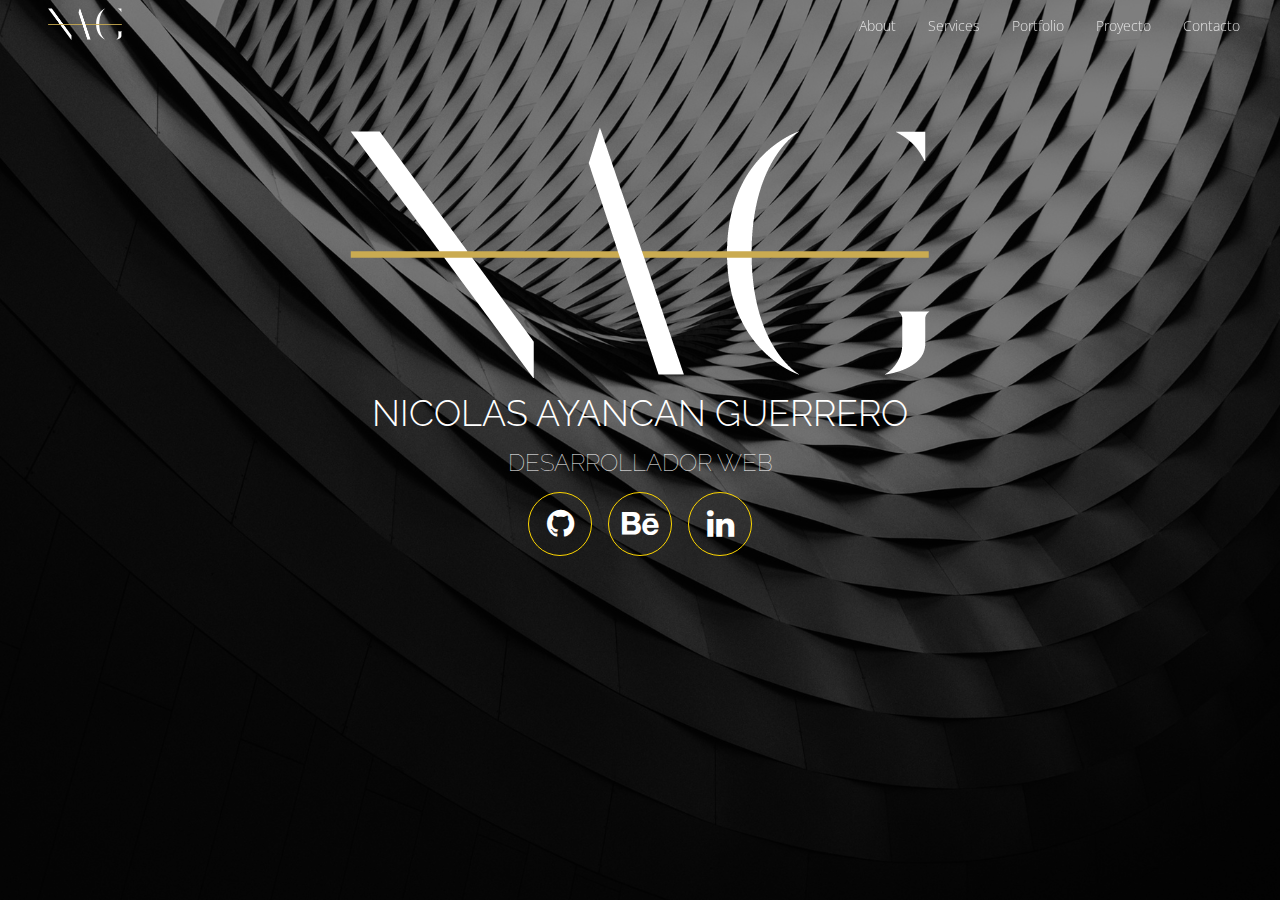
==== commit b1c889f7: "Fourth." ====
--- a/app/index.html
+++ b/app/index.html
@@ -12,7 +12,8 @@
     <link rel="shortcut icon" type="image/x-icon" href="img/favicon.png">
     <link rel="stylesheet" href="css/main.css">
     <link href="https://fonts.googleapis.com/css?family=Montserrat:400,500,700,900" rel="stylesheet">
-    <link href="https://fonts.googleapis.com/css?family=Open+Sans:300,400,700" rel="stylesheet">
+    <link href="https://fonts.googleapis.com/css?family=Open+Sans:100,300,400,700" rel="stylesheet">
+    <link href="https://fonts.googleapis.com/css?family=Raleway:100,200,300,400,500" rel="stylesheet">
     <title>Index NAG</title>
 </head>
 
@@ -28,7 +29,11 @@
                         <span class="icon-bar"></span>
                         <span class="icon-bar"></span>
                     </button>
-                    <a class="navbar-brand" href="index.html">Portafolio</a>
+                    <figure class="navbar-brand navbar-brand__figure">
+                        <a href="index.html">
+                            <img src="images/logo-white.png" alt="Logo NAG" class="navbar-brand__logo">
+                        </a>
+                    </figure>
                 </div>
                 <div id="navbar" class="navbar-collapse collapse">
                     <ul class="nav navbar-nav navbar-right">
@@ -63,6 +68,7 @@
             </figure>
             <div class="main-home__overlay">
                 <h1 class="main-home__title upper">Nicolas Ayancan Guerrero</h1>
+                <h3 class="main-home__title main-home__title--medium">Desarrollador Web</h3>
                 <ul class="icons-box__list">
                     <li class="icons-box__item icons-box__item--circled">
                         <a href="#" class="icons-box__link fa fa-github"></a>
--- a/app/css/main.css
+++ b/app/css/main.css
@@ -1,2 +1,2 @@
-*,:after,:before{box-sizing:border-box}html{font-size:16px}article,aside,details,figcaption,figure,footer,header,main,menu,nav,section,summary{display:block}progress{vertical-align:baseline}a{-webkit-text-decoration-skip:objects}a:active,a:hover{outline-width:0}abbr[title]{border-bottom:none;text-decoration:underline;text-decoration:underline dotted}b,strong{font-weight:inherit;font-weight:bolder}mark{background-color:#ff0}img{border-style:none}hr{overflow:visible}button,input,select,textarea{font:inherit;margin:0}button,input{overflow:visible}[role=button],[type=reset],[type=submit],button,html [type=button]{-webkit-appearance:button;cursor:pointer}[type=button]::-moz-focus-inner,[type=reset]::-moz-focus-inner,[type=submit]::-moz-focus-inner,button::-moz-focus-inner{border-style:none;padding:0}[type=button]:-moz-focusring,[type=reset]:-moz-focusring,[type=submit]:-moz-focusring,button:-moz-focusring{outline:1px dotted ButtonText}legend{box-sizing:border-box;color:inherit;display:table;max-width:100%;white-space:normal}[type=checkbox],[type=radio]{box-sizing:border-box;padding:0}[type=number]::-webkit-inner-spin-button,[type=number]::-webkit-outer-spin-button{height:auto}[type=search]{-webkit-appearance:textfield;outline-offset:-2px}[type=search]::-webkit-search-cancel-button,[type=search]::-webkit-search-decoration{-webkit-appearance:none}::-webkit-input-placeholder{color:inherit;opacity:.54}::-webkit-file-upload-button{-webkit-appearance:button;font:inherit}html{color:#222;font-size:1em;line-height:1.4}::-moz-selection{background:#b3d4fc;text-shadow:none}::selection{background:#b3d4fc;text-shadow:none}hr{display:block;height:1px;border-top:1px solid #ccc;margin:1em 0;padding:0}audio,canvas,iframe,img,svg,video{vertical-align:middle}textarea{resize:vertical}@media print{*,:after,:before,:first-letter,:first-line{background:transparent!important;color:#000!important;box-shadow:none!important;text-shadow:none!important}a,a:visited{text-decoration:underline}a[href]:after{content:" (" attr(href) ")"}abbr[title]:after{content:" (" attr(title) ")"}a[href^="#"]:after,a[href^="javascript:"]:after{content:""}blockquote,pre{border:1px solid #999;page-break-inside:avoid}thead{display:table-header-group}img,tr{page-break-inside:avoid}img{max-width:100%!important}h2,h3,p{orphans:3;widows:3}h2,h3{page-break-after:avoid}}html{font-family:sans-serif;-webkit-text-size-adjust:100%;-ms-text-size-adjust:100%}body{margin:0}article,aside,details,figcaption,figure,footer,header,hgroup,main,menu,nav,section,summary{display:block}audio,canvas,progress,video{display:inline-block;vertical-align:baseline}audio:not([controls]){display:none;height:0}[hidden],template{display:none}a{background-color:transparent}a:active,a:hover{outline:0}abbr[title]{border-bottom:1px dotted}b,strong{font-weight:700}dfn{font-style:italic}h1{margin:.67em 0;font-size:2em}mark{color:#000;background:#ff0}small{font-size:80%}sub,sup{position:relative;font-size:75%;line-height:0;vertical-align:baseline}sup{top:-.5em}sub{bottom:-.25em}img{border:0}svg:not(:root){overflow:hidden}figure{margin:1em 40px}hr{height:0;box-sizing:content-box}pre{overflow:auto}code,kbd,pre,samp{font-family:monospace,monospace;font-size:1em}button,input,optgroup,select,textarea{margin:0;font:inherit;color:inherit}button{overflow:visible}button,select{text-transform:none}button,html input[type=button],input[type=reset],input[type=submit]{-webkit-appearance:button;cursor:pointer}button[disabled],html input[disabled]{cursor:default}button::-moz-focus-inner,input::-moz-focus-inner{padding:0;border:0}input{line-height:normal}input[type=checkbox],input[type=radio]{box-sizing:border-box;padding:0}input[type=number]::-webkit-inner-spin-button,input[type=number]::-webkit-outer-spin-button{height:auto}input[type=search]{box-sizing:content-box;-webkit-appearance:textfield}input[type=search]::-webkit-search-cancel-button,input[type=search]::-webkit-search-decoration{-webkit-appearance:none}fieldset{padding:.35em .625em .75em;margin:0 2px;border:1px solid silver}textarea{overflow:auto}optgroup{font-weight:700}table{border-spacing:0;border-collapse:collapse}td,th{padding:0}@media print{*,:after,:before{color:#000!important;text-shadow:none!important;background:0 0!important;box-shadow:none!important}a,a:visited{text-decoration:underline}a[href]:after{content:" (" attr(href) ")"}abbr[title]:after{content:" (" attr(title) ")"}a[href^="#"]:after,a[href^="javascript:"]:after{content:""}blockquote,pre{border:1px solid #999;page-break-inside:avoid}thead{display:table-header-group}img,tr{page-break-inside:avoid}img{max-width:100%!important}h2,h3,p{orphans:3;widows:3}h2,h3{page-break-after:avoid}.navbar{display:none}.btn>.caret,.dropup>.btn>.caret{border-top-color:#000!important}.label{border:1px solid #000}.table{border-collapse:collapse!important}.table td,.table th{background-color:#fff!important}.table-bordered td,.table-bordered th{border:1px solid #ddd!important}}@font-face{font-family:Glyphicons Halflings;src:url(../fonts/glyphicons-halflings-regular.eot);src:url(../fonts/glyphicons-halflings-regular.eot?#iefix) format("embedded-opentype"),url(../fonts/glyphicons-halflings-regular.woff2) format("woff2"),url(../fonts/glyphicons-halflings-regular.woff) format("woff"),url(../fonts/glyphicons-halflings-regular.ttf) format("truetype"),url(../fonts/glyphicons-halflings-regular.svg#glyphicons_halflingsregular) format("svg")}.glyphicon{position:relative;top:1px;display:inline-block;font-family:Glyphicons Halflings;font-style:normal;font-weight:400;line-height:1;-webkit-font-smoothing:antialiased;-moz-osx-font-smoothing:grayscale}.glyphicon-asterisk:before{content:"\002a"}.glyphicon-plus:before{content:"\002b"}.glyphicon-eur:before,.glyphicon-euro:before{content:"\20ac"}.glyphicon-minus:before{content:"\2212"}.glyphicon-cloud:before{content:"\2601"}.glyphicon-envelope:before{content:"\2709"}.glyphicon-pencil:before{content:"\270f"}.glyphicon-glass:before{content:"\e001"}.glyphicon-music:before{content:"\e002"}.glyphicon-search:before{content:"\e003"}.glyphicon-heart:before{content:"\e005"}.glyphicon-star:before{content:"\e006"}.glyphicon-star-empty:before{content:"\e007"}.glyphicon-user:before{content:"\e008"}.glyphicon-film:before{content:"\e009"}.glyphicon-th-large:before{content:"\e010"}.glyphicon-th:before{content:"\e011"}.glyphicon-th-list:before{content:"\e012"}.glyphicon-ok:before{content:"\e013"}.glyphicon-remove:before{content:"\e014"}.glyphicon-zoom-in:before{content:"\e015"}.glyphicon-zoom-out:before{content:"\e016"}.glyphicon-off:before{content:"\e017"}.glyphicon-signal:before{content:"\e018"}.glyphicon-cog:before{content:"\e019"}.glyphicon-trash:before{content:"\e020"}.glyphicon-home:before{content:"\e021"}.glyphicon-file:before{content:"\e022"}.glyphicon-time:before{content:"\e023"}.glyphicon-road:before{content:"\e024"}.glyphicon-download-alt:before{content:"\e025"}.glyphicon-download:before{content:"\e026"}.glyphicon-upload:before{content:"\e027"}.glyphicon-inbox:before{content:"\e028"}.glyphicon-play-circle:before{content:"\e029"}.glyphicon-repeat:before{content:"\e030"}.glyphicon-refresh:before{content:"\e031"}.glyphicon-list-alt:before{content:"\e032"}.glyphicon-lock:before{content:"\e033"}.glyphicon-flag:before{content:"\e034"}.glyphicon-headphones:before{content:"\e035"}.glyphicon-volume-off:before{content:"\e036"}.glyphicon-volume-down:before{content:"\e037"}.glyphicon-volume-up:before{content:"\e038"}.glyphicon-qrcode:before{content:"\e039"}.glyphicon-barcode:before{content:"\e040"}.glyphicon-tag:before{content:"\e041"}.glyphicon-tags:before{content:"\e042"}.glyphicon-book:before{content:"\e043"}.glyphicon-bookmark:before{content:"\e044"}.glyphicon-print:before{content:"\e045"}.glyphicon-camera:before{content:"\e046"}.glyphicon-font:before{content:"\e047"}.glyphicon-bold:before{content:"\e048"}.glyphicon-italic:before{content:"\e049"}.glyphicon-text-height:before{content:"\e050"}.glyphicon-text-width:before{content:"\e051"}.glyphicon-align-left:before{content:"\e052"}.glyphicon-align-center:before{content:"\e053"}.glyphicon-align-right:before{content:"\e054"}.glyphicon-align-justify:before{content:"\e055"}.glyphicon-list:before{content:"\e056"}.glyphicon-indent-left:before{content:"\e057"}.glyphicon-indent-right:before{content:"\e058"}.glyphicon-facetime-video:before{content:"\e059"}.glyphicon-picture:before{content:"\e060"}.glyphicon-map-marker:before{content:"\e062"}.glyphicon-adjust:before{content:"\e063"}.glyphicon-tint:before{content:"\e064"}.glyphicon-edit:before{content:"\e065"}.glyphicon-share:before{content:"\e066"}.glyphicon-check:before{content:"\e067"}.glyphicon-move:before{content:"\e068"}.glyphicon-step-backward:before{content:"\e069"}.glyphicon-fast-backward:before{content:"\e070"}.glyphicon-backward:before{content:"\e071"}.glyphicon-play:before{content:"\e072"}.glyphicon-pause:before{content:"\e073"}.glyphicon-stop:before{content:"\e074"}.glyphicon-forward:before{content:"\e075"}.glyphicon-fast-forward:before{content:"\e076"}.glyphicon-step-forward:before{content:"\e077"}.glyphicon-eject:before{content:"\e078"}.glyphicon-chevron-left:before{content:"\e079"}.glyphicon-chevron-right:before{content:"\e080"}.glyphicon-plus-sign:before{content:"\e081"}.glyphicon-minus-sign:before{content:"\e082"}.glyphicon-remove-sign:before{content:"\e083"}.glyphicon-ok-sign:before{content:"\e084"}.glyphicon-question-sign:before{content:"\e085"}.glyphicon-info-sign:before{content:"\e086"}.glyphicon-screenshot:before{content:"\e087"}.glyphicon-remove-circle:before{content:"\e088"}.glyphicon-ok-circle:before{content:"\e089"}.glyphicon-ban-circle:before{content:"\e090"}.glyphicon-arrow-left:before{content:"\e091"}.glyphicon-arrow-right:before{content:"\e092"}.glyphicon-arrow-up:before{content:"\e093"}.glyphicon-arrow-down:before{content:"\e094"}.glyphicon-share-alt:before{content:"\e095"}.glyphicon-resize-full:before{content:"\e096"}.glyphicon-resize-small:before{content:"\e097"}.glyphicon-exclamation-sign:before{content:"\e101"}.glyphicon-gift:before{content:"\e102"}.glyphicon-leaf:before{content:"\e103"}.glyphicon-fire:before{content:"\e104"}.glyphicon-eye-open:before{content:"\e105"}.glyphicon-eye-close:before{content:"\e106"}.glyphicon-warning-sign:before{content:"\e107"}.glyphicon-plane:before{content:"\e108"}.glyphicon-calendar:before{content:"\e109"}.glyphicon-random:before{content:"\e110"}.glyphicon-comment:before{content:"\e111"}.glyphicon-magnet:before{content:"\e112"}.glyphicon-chevron-up:before{content:"\e113"}.glyphicon-chevron-down:before{content:"\e114"}.glyphicon-retweet:before{content:"\e115"}.glyphicon-shopping-cart:before{content:"\e116"}.glyphicon-folder-close:before{content:"\e117"}.glyphicon-folder-open:before{content:"\e118"}.glyphicon-resize-vertical:before{content:"\e119"}.glyphicon-resize-horizontal:before{content:"\e120"}.glyphicon-hdd:before{content:"\e121"}.glyphicon-bullhorn:before{content:"\e122"}.glyphicon-bell:before{content:"\e123"}.glyphicon-certificate:before{content:"\e124"}.glyphicon-thumbs-up:before{content:"\e125"}.glyphicon-thumbs-down:before{content:"\e126"}.glyphicon-hand-right:before{content:"\e127"}.glyphicon-hand-left:before{content:"\e128"}.glyphicon-hand-up:before{content:"\e129"}.glyphicon-hand-down:before{content:"\e130"}.glyphicon-circle-arrow-right:before{content:"\e131"}.glyphicon-circle-arrow-left:before{content:"\e132"}.glyphicon-circle-arrow-up:before{content:"\e133"}.glyphicon-circle-arrow-down:before{content:"\e134"}.glyphicon-globe:before{content:"\e135"}.glyphicon-wrench:before{content:"\e136"}.glyphicon-tasks:before{content:"\e137"}.glyphicon-filter:before{content:"\e138"}.glyphicon-briefcase:before{content:"\e139"}.glyphicon-fullscreen:before{content:"\e140"}.glyphicon-dashboard:before{content:"\e141"}.glyphicon-paperclip:before{content:"\e142"}.glyphicon-heart-empty:before{content:"\e143"}.glyphicon-link:before{content:"\e144"}.glyphicon-phone:before{content:"\e145"}.glyphicon-pushpin:before{content:"\e146"}.glyphicon-usd:before{content:"\e148"}.glyphicon-gbp:before{content:"\e149"}.glyphicon-sort:before{content:"\e150"}.glyphicon-sort-by-alphabet:before{content:"\e151"}.glyphicon-sort-by-alphabet-alt:before{content:"\e152"}.glyphicon-sort-by-order:before{content:"\e153"}.glyphicon-sort-by-order-alt:before{content:"\e154"}.glyphicon-sort-by-attributes:before{content:"\e155"}.glyphicon-sort-by-attributes-alt:before{content:"\e156"}.glyphicon-unchecked:before{content:"\e157"}.glyphicon-expand:before{content:"\e158"}.glyphicon-collapse-down:before{content:"\e159"}.glyphicon-collapse-up:before{content:"\e160"}.glyphicon-log-in:before{content:"\e161"}.glyphicon-flash:before{content:"\e162"}.glyphicon-log-out:before{content:"\e163"}.glyphicon-new-window:before{content:"\e164"}.glyphicon-record:before{content:"\e165"}.glyphicon-save:before{content:"\e166"}.glyphicon-open:before{content:"\e167"}.glyphicon-saved:before{content:"\e168"}.glyphicon-import:before{content:"\e169"}.glyphicon-export:before{content:"\e170"}.glyphicon-send:before{content:"\e171"}.glyphicon-floppy-disk:before{content:"\e172"}.glyphicon-floppy-saved:before{content:"\e173"}.glyphicon-floppy-remove:before{content:"\e174"}.glyphicon-floppy-save:before{content:"\e175"}.glyphicon-floppy-open:before{content:"\e176"}.glyphicon-credit-card:before{content:"\e177"}.glyphicon-transfer:before{content:"\e178"}.glyphicon-cutlery:before{content:"\e179"}.glyphicon-header:before{content:"\e180"}.glyphicon-compressed:before{content:"\e181"}.glyphicon-earphone:before{content:"\e182"}.glyphicon-phone-alt:before{content:"\e183"}.glyphicon-tower:before{content:"\e184"}.glyphicon-stats:before{content:"\e185"}.glyphicon-sd-video:before{content:"\e186"}.glyphicon-hd-video:before{content:"\e187"}.glyphicon-subtitles:before{content:"\e188"}.glyphicon-sound-stereo:before{content:"\e189"}.glyphicon-sound-dolby:before{content:"\e190"}.glyphicon-sound-5-1:before{content:"\e191"}.glyphicon-sound-6-1:before{content:"\e192"}.glyphicon-sound-7-1:before{content:"\e193"}.glyphicon-copyright-mark:before{content:"\e194"}.glyphicon-registration-mark:before{content:"\e195"}.glyphicon-cloud-download:before{content:"\e197"}.glyphicon-cloud-upload:before{content:"\e198"}.glyphicon-tree-conifer:before{content:"\e199"}.glyphicon-tree-deciduous:before{content:"\e200"}.glyphicon-cd:before{content:"\e201"}.glyphicon-save-file:before{content:"\e202"}.glyphicon-open-file:before{content:"\e203"}.glyphicon-level-up:before{content:"\e204"}.glyphicon-copy:before{content:"\e205"}.glyphicon-paste:before{content:"\e206"}.glyphicon-alert:before{content:"\e209"}.glyphicon-equalizer:before{content:"\e210"}.glyphicon-king:before{content:"\e211"}.glyphicon-queen:before{content:"\e212"}.glyphicon-pawn:before{content:"\e213"}.glyphicon-bishop:before{content:"\e214"}.glyphicon-knight:before{content:"\e215"}.glyphicon-baby-formula:before{content:"\e216"}.glyphicon-tent:before{content:"\26fa"}.glyphicon-blackboard:before{content:"\e218"}.glyphicon-bed:before{content:"\e219"}.glyphicon-apple:before{content:"\f8ff"}.glyphicon-erase:before{content:"\e221"}.glyphicon-hourglass:before{content:"\231b"}.glyphicon-lamp:before{content:"\e223"}.glyphicon-duplicate:before{content:"\e224"}.glyphicon-piggy-bank:before{content:"\e225"}.glyphicon-scissors:before{content:"\e226"}.glyphicon-bitcoin:before,.glyphicon-btc:before,.glyphicon-xbt:before{content:"\e227"}.glyphicon-jpy:before,.glyphicon-yen:before{content:"\00a5"}.glyphicon-rub:before,.glyphicon-ruble:before{content:"\20bd"}.glyphicon-scale:before{content:"\e230"}.glyphicon-ice-lolly:before{content:"\e231"}.glyphicon-ice-lolly-tasted:before{content:"\e232"}.glyphicon-education:before{content:"\e233"}.glyphicon-option-horizontal:before{content:"\e234"}.glyphicon-option-vertical:before{content:"\e235"}.glyphicon-menu-hamburger:before{content:"\e236"}.glyphicon-modal-window:before{content:"\e237"}.glyphicon-oil:before{content:"\e238"}.glyphicon-grain:before{content:"\e239"}.glyphicon-sunglasses:before{content:"\e240"}.glyphicon-text-size:before{content:"\e241"}.glyphicon-text-color:before{content:"\e242"}.glyphicon-text-background:before{content:"\e243"}.glyphicon-object-align-top:before{content:"\e244"}.glyphicon-object-align-bottom:before{content:"\e245"}.glyphicon-object-align-horizontal:before{content:"\e246"}.glyphicon-object-align-left:before{content:"\e247"}.glyphicon-object-align-vertical:before{content:"\e248"}.glyphicon-object-align-right:before{content:"\e249"}.glyphicon-triangle-right:before{content:"\e250"}.glyphicon-triangle-left:before{content:"\e251"}.glyphicon-triangle-bottom:before{content:"\e252"}.glyphicon-triangle-top:before{content:"\e253"}.glyphicon-console:before{content:"\e254"}.glyphicon-superscript:before{content:"\e255"}.glyphicon-subscript:before{content:"\e256"}.glyphicon-menu-left:before{content:"\e257"}.glyphicon-menu-right:before{content:"\e258"}.glyphicon-menu-down:before{content:"\e259"}.glyphicon-menu-up:before{content:"\e260"}*,:after,:before{box-sizing:border-box}html{font-size:10px;-webkit-tap-highlight-color:transparent}body{font-family:Helvetica Neue,Helvetica,Arial,sans-serif;line-height:1.42857143;color:#333;background-color:#fff}button,input,select,textarea{font-family:inherit;font-size:inherit;line-height:inherit}a{color:#337ab7;text-decoration:none}a:focus,a:hover{color:#23527c;text-decoration:underline}a:focus{outline:5px auto -webkit-focus-ring-color;outline-offset:-2px}figure{margin:0}img{vertical-align:middle}.carousel-inner>.item>a>img,.carousel-inner>.item>img,.img-responsive,.thumbnail>img,.thumbnail a>img{display:block;max-width:100%;height:auto}.img-rounded{border-radius:6px}.img-thumbnail{display:inline-block;max-width:100%;height:auto;padding:4px;line-height:1.42857143;background-color:#fff;border:1px solid #ddd;border-radius:4px;transition:all .2s ease-in-out}.img-circle{border-radius:50%}hr{margin-top:20px;margin-bottom:20px;border:0;border-top:1px solid #eee}[role=button]{cursor:pointer}.h1,.h2,.h3,.h4,.h5,.h6,h1,h2,h3,h4,h5,h6{font-family:inherit;font-weight:500;line-height:1.1;color:inherit}.h1 .small,.h1 small,.h2 .small,.h2 small,.h3 .small,.h3 small,.h4 .small,.h4 small,.h5 .small,.h5 small,.h6 .small,.h6 small,h1 .small,h1 small,h2 .small,h2 small,h3 .small,h3 small,h4 .small,h4 small,h5 .small,h5 small,h6 .small,h6 small{font-weight:400;line-height:1;color:#777}.h1,.h2,.h3,h1,h2,h3{margin-top:20px;margin-bottom:10px}.h1 .small,.h1 small,.h2 .small,.h2 small,.h3 .small,.h3 small,h1 .small,h1 small,h2 .small,h2 small,h3 .small,h3 small{font-size:65%}.h4,.h5,.h6,h4,h5,h6{margin-top:10px;margin-bottom:10px}.h4 .small,.h4 small,.h5 .small,.h5 small,.h6 .small,.h6 small,h4 .small,h4 small,h5 .small,h5 small,h6 .small,h6 small{font-size:75%}.h1,h1{font-size:36px}.h2,h2{font-size:30px}.h3,h3{font-size:24px}.h4,h4{font-size:18px}.h5,h5{font-size:14px}.h6,h6{font-size:12px}p{margin:0 0 10px}.lead{margin-bottom:20px;font-size:16px;font-weight:300;line-height:1.4}@media (min-width:768px){.lead{font-size:21px}}.small,small{font-size:85%}.mark,mark{padding:.2em;background-color:#fcf8e3}.text-left{text-align:left}.text-right{text-align:right}.text-center{text-align:center}.text-justify{text-align:justify}.text-nowrap{white-space:nowrap}.text-lowercase{text-transform:lowercase}.text-uppercase{text-transform:uppercase}.text-capitalize{text-transform:capitalize}.text-muted{color:#777}.text-primary{color:#337ab7}a.text-primary:focus,a.text-primary:hover{color:#286090}.text-success{color:#3c763d}a.text-success:focus,a.text-success:hover{color:#2b542c}.text-info{color:#31708f}a.text-info:focus,a.text-info:hover{color:#245269}.text-warning{color:#8a6d3b}a.text-warning:focus,a.text-warning:hover{color:#66512c}.text-danger{color:#a94442}a.text-danger:focus,a.text-danger:hover{color:#843534}.bg-primary{color:#fff;background-color:#337ab7}a.bg-primary:focus,a.bg-primary:hover{background-color:#286090}.bg-success{background-color:#dff0d8}a.bg-success:focus,a.bg-success:hover{background-color:#c1e2b3}.bg-info{background-color:#d9edf7}a.bg-info:focus,a.bg-info:hover{background-color:#afd9ee}.bg-warning{background-color:#fcf8e3}a.bg-warning:focus,a.bg-warning:hover{background-color:#f7ecb5}.bg-danger{background-color:#f2dede}a.bg-danger:focus,a.bg-danger:hover{background-color:#e4b9b9}.page-header{padding-bottom:9px;margin:40px 0 20px;border-bottom:1px solid #eee}ol,ul{margin-top:0;margin-bottom:10px}ol ol,ol ul,ul ol,ul ul{margin-bottom:0}.list-unstyled{padding-left:0;list-style:none}.list-inline{margin-left:-5px}.list-inline>li{display:inline-block;padding-right:5px;padding-left:5px}dl{margin-top:0;margin-bottom:20px}dd,dt{line-height:1.42857143}dt{font-weight:700}dd{margin-left:0}@media (min-width:768px){.dl-horizontal dt{float:left;width:160px;overflow:hidden;clear:left;text-align:right;text-overflow:ellipsis;white-space:nowrap}.dl-horizontal dd{margin-left:180px}}abbr[data-original-title],abbr[title]{cursor:help;border-bottom:1px dotted #777}.initialism{font-size:90%;text-transform:uppercase}blockquote{padding:10px 20px;margin:0 0 20px;font-size:17.5px;border-left:5px solid #eee}blockquote ol:last-child,blockquote p:last-child,blockquote ul:last-child{margin-bottom:0}blockquote .small,blockquote footer,blockquote small{display:block;font-size:80%;line-height:1.42857143;color:#777}blockquote .small:before,blockquote footer:before,blockquote small:before{content:"\2014 \00A0"}.blockquote-reverse,blockquote.pull-right{padding-right:15px;padding-left:0;text-align:right;border-right:5px solid #eee;border-left:0}.blockquote-reverse .small:before,.blockquote-reverse footer:before,.blockquote-reverse small:before,blockquote.pull-right .small:before,blockquote.pull-right footer:before,blockquote.pull-right small:before{content:""}.blockquote-reverse .small:after,.blockquote-reverse footer:after,.blockquote-reverse small:after,blockquote.pull-right .small:after,blockquote.pull-right footer:after,blockquote.pull-right small:after{content:"\00A0 \2014"}address{margin-bottom:20px;font-style:normal;line-height:1.42857143}code,kbd,pre,samp{font-family:Menlo,Monaco,Consolas,Courier New,monospace}code{color:#c7254e;background-color:#f9f2f4;border-radius:4px}code,kbd{padding:2px 4px;font-size:90%}kbd{color:#fff;background-color:#333;border-radius:3px;box-shadow:inset 0 -1px 0 rgba(0,0,0,.25)}kbd kbd{padding:0;font-size:100%;font-weight:700;box-shadow:none}pre{display:block;padding:9.5px;margin:0 0 10px;font-size:13px;line-height:1.42857143;color:#333;word-break:break-all;word-wrap:break-word;background-color:#f5f5f5;border:1px solid #ccc;border-radius:4px}pre code{padding:0;font-size:inherit;color:inherit;white-space:pre-wrap;background-color:transparent;border-radius:0}.pre-scrollable{max-height:340px;overflow-y:scroll}.container{padding-right:15px;padding-left:15px;margin-right:auto;margin-left:auto}@media (min-width:768px){.container{width:750px}}@media (min-width:992px){.container{width:970px}}@media (min-width:1200px){.container{width:1170px}}.container-fluid{padding-right:15px;padding-left:15px;margin-right:auto;margin-left:auto}.row{margin-right:-15px;margin-left:-15px}.col-lg-1,.col-lg-2,.col-lg-3,.col-lg-4,.col-lg-5,.col-lg-6,.col-lg-7,.col-lg-8,.col-lg-9,.col-lg-10,.col-lg-11,.col-lg-12,.col-md-1,.col-md-2,.col-md-3,.col-md-4,.col-md-5,.col-md-6,.col-md-7,.col-md-8,.col-md-9,.col-md-10,.col-md-11,.col-md-12,.col-sm-1,.col-sm-2,.col-sm-3,.col-sm-4,.col-sm-5,.col-sm-6,.col-sm-7,.col-sm-8,.col-sm-9,.col-sm-10,.col-sm-11,.col-sm-12,.col-xs-1,.col-xs-2,.col-xs-3,.col-xs-4,.col-xs-5,.col-xs-6,.col-xs-7,.col-xs-8,.col-xs-9,.col-xs-10,.col-xs-11,.col-xs-12{position:relative;min-height:1px;padding-right:15px;padding-left:15px}.col-xs-1,.col-xs-2,.col-xs-3,.col-xs-4,.col-xs-5,.col-xs-6,.col-xs-7,.col-xs-8,.col-xs-9,.col-xs-10,.col-xs-11,.col-xs-12{float:left}.col-xs-12{width:100%}.col-xs-11{width:91.66666667%}.col-xs-10{width:83.33333333%}.col-xs-9{width:75%}.col-xs-8{width:66.66666667%}.col-xs-7{width:58.33333333%}.col-xs-6{width:50%}.col-xs-5{width:41.66666667%}.col-xs-4{width:33.33333333%}.col-xs-3{width:25%}.col-xs-2{width:16.66666667%}.col-xs-1{width:8.33333333%}.col-xs-pull-12{right:100%}.col-xs-pull-11{right:91.66666667%}.col-xs-pull-10{right:83.33333333%}.col-xs-pull-9{right:75%}.col-xs-pull-8{right:66.66666667%}.col-xs-pull-7{right:58.33333333%}.col-xs-pull-6{right:50%}.col-xs-pull-5{right:41.66666667%}.col-xs-pull-4{right:33.33333333%}.col-xs-pull-3{right:25%}.col-xs-pull-2{right:16.66666667%}.col-xs-pull-1{right:8.33333333%}.col-xs-pull-0{right:auto}.col-xs-push-12{left:100%}.col-xs-push-11{left:91.66666667%}.col-xs-push-10{left:83.33333333%}.col-xs-push-9{left:75%}.col-xs-push-8{left:66.66666667%}.col-xs-push-7{left:58.33333333%}.col-xs-push-6{left:50%}.col-xs-push-5{left:41.66666667%}.col-xs-push-4{left:33.33333333%}.col-xs-push-3{left:25%}.col-xs-push-2{left:16.66666667%}.col-xs-push-1{left:8.33333333%}.col-xs-push-0{left:auto}.col-xs-offset-12{margin-left:100%}.col-xs-offset-11{margin-left:91.66666667%}.col-xs-offset-10{margin-left:83.33333333%}.col-xs-offset-9{margin-left:75%}.col-xs-offset-8{margin-left:66.66666667%}.col-xs-offset-7{margin-left:58.33333333%}.col-xs-offset-6{margin-left:50%}.col-xs-offset-5{margin-left:41.66666667%}.col-xs-offset-4{margin-left:33.33333333%}.col-xs-offset-3{margin-left:25%}.col-xs-offset-2{margin-left:16.66666667%}.col-xs-offset-1{margin-left:8.33333333%}.col-xs-offset-0{margin-left:0}@media (min-width:768px){.col-sm-1,.col-sm-2,.col-sm-3,.col-sm-4,.col-sm-5,.col-sm-6,.col-sm-7,.col-sm-8,.col-sm-9,.col-sm-10,.col-sm-11,.col-sm-12{float:left}.col-sm-12{width:100%}.col-sm-11{width:91.66666667%}.col-sm-10{width:83.33333333%}.col-sm-9{width:75%}.col-sm-8{width:66.66666667%}.col-sm-7{width:58.33333333%}.col-sm-6{width:50%}.col-sm-5{width:41.66666667%}.col-sm-4{width:33.33333333%}.col-sm-3{width:25%}.col-sm-2{width:16.66666667%}.col-sm-1{width:8.33333333%}.col-sm-pull-12{right:100%}.col-sm-pull-11{right:91.66666667%}.col-sm-pull-10{right:83.33333333%}.col-sm-pull-9{right:75%}.col-sm-pull-8{right:66.66666667%}.col-sm-pull-7{right:58.33333333%}.col-sm-pull-6{right:50%}.col-sm-pull-5{right:41.66666667%}.col-sm-pull-4{right:33.33333333%}.col-sm-pull-3{right:25%}.col-sm-pull-2{right:16.66666667%}.col-sm-pull-1{right:8.33333333%}.col-sm-pull-0{right:auto}.col-sm-push-12{left:100%}.col-sm-push-11{left:91.66666667%}.col-sm-push-10{left:83.33333333%}.col-sm-push-9{left:75%}.col-sm-push-8{left:66.66666667%}.col-sm-push-7{left:58.33333333%}.col-sm-push-6{left:50%}.col-sm-push-5{left:41.66666667%}.col-sm-push-4{left:33.33333333%}.col-sm-push-3{left:25%}.col-sm-push-2{left:16.66666667%}.col-sm-push-1{left:8.33333333%}.col-sm-push-0{left:auto}.col-sm-offset-12{margin-left:100%}.col-sm-offset-11{margin-left:91.66666667%}.col-sm-offset-10{margin-left:83.33333333%}.col-sm-offset-9{margin-left:75%}.col-sm-offset-8{margin-left:66.66666667%}.col-sm-offset-7{margin-left:58.33333333%}.col-sm-offset-6{margin-left:50%}.col-sm-offset-5{margin-left:41.66666667%}.col-sm-offset-4{margin-left:33.33333333%}.col-sm-offset-3{margin-left:25%}.col-sm-offset-2{margin-left:16.66666667%}.col-sm-offset-1{margin-left:8.33333333%}.col-sm-offset-0{margin-left:0}}@media (min-width:992px){.col-md-1,.col-md-2,.col-md-3,.col-md-4,.col-md-5,.col-md-6,.col-md-7,.col-md-8,.col-md-9,.col-md-10,.col-md-11,.col-md-12{float:left}.col-md-12{width:100%}.col-md-11{width:91.66666667%}.col-md-10{width:83.33333333%}.col-md-9{width:75%}.col-md-8{width:66.66666667%}.col-md-7{width:58.33333333%}.col-md-6{width:50%}.col-md-5{width:41.66666667%}.col-md-4{width:33.33333333%}.col-md-3{width:25%}.col-md-2{width:16.66666667%}.col-md-1{width:8.33333333%}.col-md-pull-12{right:100%}.col-md-pull-11{right:91.66666667%}.col-md-pull-10{right:83.33333333%}.col-md-pull-9{right:75%}.col-md-pull-8{right:66.66666667%}.col-md-pull-7{right:58.33333333%}.col-md-pull-6{right:50%}.col-md-pull-5{right:41.66666667%}.col-md-pull-4{right:33.33333333%}.col-md-pull-3{right:25%}.col-md-pull-2{right:16.66666667%}.col-md-pull-1{right:8.33333333%}.col-md-pull-0{right:auto}.col-md-push-12{left:100%}.col-md-push-11{left:91.66666667%}.col-md-push-10{left:83.33333333%}.col-md-push-9{left:75%}.col-md-push-8{left:66.66666667%}.col-md-push-7{left:58.33333333%}.col-md-push-6{left:50%}.col-md-push-5{left:41.66666667%}.col-md-push-4{left:33.33333333%}.col-md-push-3{left:25%}.col-md-push-2{left:16.66666667%}.col-md-push-1{left:8.33333333%}.col-md-push-0{left:auto}.col-md-offset-12{margin-left:100%}.col-md-offset-11{margin-left:91.66666667%}.col-md-offset-10{margin-left:83.33333333%}.col-md-offset-9{margin-left:75%}.col-md-offset-8{margin-left:66.66666667%}.col-md-offset-7{margin-left:58.33333333%}.col-md-offset-6{margin-left:50%}.col-md-offset-5{margin-left:41.66666667%}.col-md-offset-4{margin-left:33.33333333%}.col-md-offset-3{margin-left:25%}.col-md-offset-2{margin-left:16.66666667%}.col-md-offset-1{margin-left:8.33333333%}.col-md-offset-0{margin-left:0}}@media (min-width:1200px){.col-lg-1,.col-lg-2,.col-lg-3,.col-lg-4,.col-lg-5,.col-lg-6,.col-lg-7,.col-lg-8,.col-lg-9,.col-lg-10,.col-lg-11,.col-lg-12{float:left}.col-lg-12{width:100%}.col-lg-11{width:91.66666667%}.col-lg-10{width:83.33333333%}.col-lg-9{width:75%}.col-lg-8{width:66.66666667%}.col-lg-7{width:58.33333333%}.col-lg-6{width:50%}.col-lg-5{width:41.66666667%}.col-lg-4{width:33.33333333%}.col-lg-3{width:25%}.col-lg-2{width:16.66666667%}.col-lg-1{width:8.33333333%}.col-lg-pull-12{right:100%}.col-lg-pull-11{right:91.66666667%}.col-lg-pull-10{right:83.33333333%}.col-lg-pull-9{right:75%}.col-lg-pull-8{right:66.66666667%}.col-lg-pull-7{right:58.33333333%}.col-lg-pull-6{right:50%}.col-lg-pull-5{right:41.66666667%}.col-lg-pull-4{right:33.33333333%}.col-lg-pull-3{right:25%}.col-lg-pull-2{right:16.66666667%}.col-lg-pull-1{right:8.33333333%}.col-lg-pull-0{right:auto}.col-lg-push-12{left:100%}.col-lg-push-11{left:91.66666667%}.col-lg-push-10{left:83.33333333%}.col-lg-push-9{left:75%}.col-lg-push-8{left:66.66666667%}.col-lg-push-7{left:58.33333333%}.col-lg-push-6{left:50%}.col-lg-push-5{left:41.66666667%}.col-lg-push-4{left:33.33333333%}.col-lg-push-3{left:25%}.col-lg-push-2{left:16.66666667%}.col-lg-push-1{left:8.33333333%}.col-lg-push-0{left:auto}.col-lg-offset-12{margin-left:100%}.col-lg-offset-11{margin-left:91.66666667%}.col-lg-offset-10{margin-left:83.33333333%}.col-lg-offset-9{margin-left:75%}.col-lg-offset-8{margin-left:66.66666667%}.col-lg-offset-7{margin-left:58.33333333%}.col-lg-offset-6{margin-left:50%}.col-lg-offset-5{margin-left:41.66666667%}.col-lg-offset-4{margin-left:33.33333333%}.col-lg-offset-3{margin-left:25%}.col-lg-offset-2{margin-left:16.66666667%}.col-lg-offset-1{margin-left:8.33333333%}.col-lg-offset-0{margin-left:0}}table{background-color:transparent}caption{padding-top:8px;padding-bottom:8px;color:#777}caption,th{text-align:left}.table{width:100%;max-width:100%;margin-bottom:20px}.table>tbody>tr>td,.table>tbody>tr>th,.table>tfoot>tr>td,.table>tfoot>tr>th,.table>thead>tr>td,.table>thead>tr>th{padding:8px;line-height:1.42857143;vertical-align:top;border-top:1px solid #ddd}.table>thead>tr>th{vertical-align:bottom;border-bottom:2px solid #ddd}.table>caption+thead>tr:first-child>td,.table>caption+thead>tr:first-child>th,.table>colgroup+thead>tr:first-child>td,.table>colgroup+thead>tr:first-child>th,.table>thead:first-child>tr:first-child>td,.table>thead:first-child>tr:first-child>th{border-top:0}.table>tbody+tbody{border-top:2px solid #ddd}.table .table{background-color:#fff}.table-condensed>tbody>tr>td,.table-condensed>tbody>tr>th,.table-condensed>tfoot>tr>td,.table-condensed>tfoot>tr>th,.table-condensed>thead>tr>td,.table-condensed>thead>tr>th{padding:5px}.table-bordered,.table-bordered>tbody>tr>td,.table-bordered>tbody>tr>th,.table-bordered>tfoot>tr>td,.table-bordered>tfoot>tr>th,.table-bordered>thead>tr>td,.table-bordered>thead>tr>th{border:1px solid #ddd}.table-bordered>thead>tr>td,.table-bordered>thead>tr>th{border-bottom-width:2px}.table-striped>tbody>tr:nth-of-type(odd){background-color:#f9f9f9}.table-hover>tbody>tr:hover{background-color:#f5f5f5}table col[class*=col-]{position:static;display:table-column;float:none}table td[class*=col-],table th[class*=col-]{position:static;display:table-cell;float:none}.table>tbody>tr.active>td,.table>tbody>tr.active>th,.table>tbody>tr>td.active,.table>tbody>tr>th.active,.table>tfoot>tr.active>td,.table>tfoot>tr.active>th,.table>tfoot>tr>td.active,.table>tfoot>tr>th.active,.table>thead>tr.active>td,.table>thead>tr.active>th,.table>thead>tr>td.active,.table>thead>tr>th.active{background-color:#f5f5f5}.table-hover>tbody>tr.active:hover>td,.table-hover>tbody>tr.active:hover>th,.table-hover>tbody>tr:hover>.active,.table-hover>tbody>tr>td.active:hover,.table-hover>tbody>tr>th.active:hover{background-color:#e8e8e8}.table>tbody>tr.success>td,.table>tbody>tr.success>th,.table>tbody>tr>td.success,.table>tbody>tr>th.success,.table>tfoot>tr.success>td,.table>tfoot>tr.success>th,.table>tfoot>tr>td.success,.table>tfoot>tr>th.success,.table>thead>tr.success>td,.table>thead>tr.success>th,.table>thead>tr>td.success,.table>thead>tr>th.success{background-color:#dff0d8}.table-hover>tbody>tr.success:hover>td,.table-hover>tbody>tr.success:hover>th,.table-hover>tbody>tr:hover>.success,.table-hover>tbody>tr>td.success:hover,.table-hover>tbody>tr>th.success:hover{background-color:#d0e9c6}.table>tbody>tr.info>td,.table>tbody>tr.info>th,.table>tbody>tr>td.info,.table>tbody>tr>th.info,.table>tfoot>tr.info>td,.table>tfoot>tr.info>th,.table>tfoot>tr>td.info,.table>tfoot>tr>th.info,.table>thead>tr.info>td,.table>thead>tr.info>th,.table>thead>tr>td.info,.table>thead>tr>th.info{background-color:#d9edf7}.table-hover>tbody>tr.info:hover>td,.table-hover>tbody>tr.info:hover>th,.table-hover>tbody>tr:hover>.info,.table-hover>tbody>tr>td.info:hover,.table-hover>tbody>tr>th.info:hover{background-color:#c4e3f3}.table>tbody>tr.warning>td,.table>tbody>tr.warning>th,.table>tbody>tr>td.warning,.table>tbody>tr>th.warning,.table>tfoot>tr.warning>td,.table>tfoot>tr.warning>th,.table>tfoot>tr>td.warning,.table>tfoot>tr>th.warning,.table>thead>tr.warning>td,.table>thead>tr.warning>th,.table>thead>tr>td.warning,.table>thead>tr>th.warning{background-color:#fcf8e3}.table-hover>tbody>tr.warning:hover>td,.table-hover>tbody>tr.warning:hover>th,.table-hover>tbody>tr:hover>.warning,.table-hover>tbody>tr>td.warning:hover,.table-hover>tbody>tr>th.warning:hover{background-color:#faf2cc}.table>tbody>tr.danger>td,.table>tbody>tr.danger>th,.table>tbody>tr>td.danger,.table>tbody>tr>th.danger,.table>tfoot>tr.danger>td,.table>tfoot>tr.danger>th,.table>tfoot>tr>td.danger,.table>tfoot>tr>th.danger,.table>thead>tr.danger>td,.table>thead>tr.danger>th,.table>thead>tr>td.danger,.table>thead>tr>th.danger{background-color:#f2dede}.table-hover>tbody>tr.danger:hover>td,.table-hover>tbody>tr.danger:hover>th,.table-hover>tbody>tr:hover>.danger,.table-hover>tbody>tr>td.danger:hover,.table-hover>tbody>tr>th.danger:hover{background-color:#ebcccc}.table-responsive{min-height:.01%;overflow-x:auto}@media screen and (max-width:767px){.table-responsive{width:100%;margin-bottom:15px;overflow-y:hidden;-ms-overflow-style:-ms-autohiding-scrollbar;border:1px solid #ddd}.table-responsive>.table{margin-bottom:0}.table-responsive>.table>tbody>tr>td,.table-responsive>.table>tbody>tr>th,.table-responsive>.table>tfoot>tr>td,.table-responsive>.table>tfoot>tr>th,.table-responsive>.table>thead>tr>td,.table-responsive>.table>thead>tr>th{white-space:nowrap}.table-responsive>.table-bordered{border:0}.table-responsive>.table-bordered>tbody>tr>td:first-child,.table-responsive>.table-bordered>tbody>tr>th:first-child,.table-responsive>.table-bordered>tfoot>tr>td:first-child,.table-responsive>.table-bordered>tfoot>tr>th:first-child,.table-responsive>.table-bordered>thead>tr>td:first-child,.table-responsive>.table-bordered>thead>tr>th:first-child{border-left:0}.table-responsive>.table-bordered>tbody>tr>td:last-child,.table-responsive>.table-bordered>tbody>tr>th:last-child,.table-responsive>.table-bordered>tfoot>tr>td:last-child,.table-responsive>.table-bordered>tfoot>tr>th:last-child,.table-responsive>.table-bordered>thead>tr>td:last-child,.table-responsive>.table-bordered>thead>tr>th:last-child{border-right:0}.table-responsive>.table-bordered>tbody>tr:last-child>td,.table-responsive>.table-bordered>tbody>tr:last-child>th,.table-responsive>.table-bordered>tfoot>tr:last-child>td,.table-responsive>.table-bordered>tfoot>tr:last-child>th{border-bottom:0}}fieldset{min-width:0;margin:0}fieldset,legend{padding:0;border:0}legend{display:block;width:100%;margin-bottom:20px;font-size:21px;line-height:inherit;color:#333;border-bottom:1px solid #e5e5e5}label{display:inline-block;max-width:100%;margin-bottom:5px;font-weight:700}input[type=search]{box-sizing:border-box}input[type=checkbox],input[type=radio]{margin:4px 0 0;margin-top:1px\9;line-height:normal}input[type=file]{display:block}input[type=range]{display:block;width:100%}select[multiple],select[size]{height:auto}input[type=checkbox]:focus,input[type=file]:focus,input[type=radio]:focus{outline:5px auto -webkit-focus-ring-color;outline-offset:-2px}output{padding-top:7px}.form-control,output{display:block;font-size:14px;line-height:1.42857143;color:#555}.form-control{width:100%;height:34px;padding:6px 12px;background-color:#fff;background-image:none;border:1px solid #ccc;border-radius:4px;box-shadow:inset 0 1px 1px rgba(0,0,0,.075);transition:border-color .15s ease-in-out,box-shadow .15s ease-in-out}.form-control:focus{border-color:#66afe9;outline:0;box-shadow:inset 0 1px 1px rgba(0,0,0,.075),0 0 8px rgba(102,175,233,.6)}.form-control::-moz-placeholder{color:#999;opacity:1}.form-control:-ms-input-placeholder{color:#999}.form-control::-webkit-input-placeholder{color:#999}.form-control::-ms-expand{background-color:transparent;border:0}.form-control[disabled],.form-control[readonly],fieldset[disabled] .form-control{background-color:#eee;opacity:1}.form-control[disabled],fieldset[disabled] .form-control{cursor:not-allowed}textarea.form-control{height:auto}input[type=search]{-webkit-appearance:none}@media screen and (-webkit-min-device-pixel-ratio:0){input[type=date].form-control,input[type=datetime-local].form-control,input[type=month].form-control,input[type=time].form-control{line-height:34px}.input-group-sm input[type=date],.input-group-sm input[type=datetime-local],.input-group-sm input[type=month],.input-group-sm input[type=time],input[type=date].input-sm,input[type=datetime-local].input-sm,input[type=month].input-sm,input[type=time].input-sm{line-height:30px}.input-group-lg input[type=date],.input-group-lg input[type=datetime-local],.input-group-lg input[type=month],.input-group-lg input[type=time],input[type=date].input-lg,input[type=datetime-local].input-lg,input[type=month].input-lg,input[type=time].input-lg{line-height:46px}}.form-group{margin-bottom:15px}.checkbox,.radio{position:relative;display:block;margin-top:10px;margin-bottom:10px}.checkbox label,.radio label{min-height:20px;padding-left:20px;margin-bottom:0;font-weight:400;cursor:pointer}.checkbox-inline input[type=checkbox],.checkbox input[type=checkbox],.radio-inline input[type=radio],.radio input[type=radio]{position:absolute;margin-top:4px\9;margin-left:-20px}.checkbox+.checkbox,.radio+.radio{margin-top:-5px}.checkbox-inline,.radio-inline{position:relative;display:inline-block;padding-left:20px;margin-bottom:0;font-weight:400;vertical-align:middle;cursor:pointer}.checkbox-inline+.checkbox-inline,.radio-inline+.radio-inline{margin-top:0;margin-left:10px}.checkbox-inline.disabled,.checkbox.disabled label,.radio-inline.disabled,.radio.disabled label,fieldset[disabled] .checkbox-inline,fieldset[disabled] .checkbox label,fieldset[disabled] .radio-inline,fieldset[disabled] .radio label,fieldset[disabled] input[type=checkbox],fieldset[disabled] input[type=radio],input[type=checkbox].disabled,input[type=checkbox][disabled],input[type=radio].disabled,input[type=radio][disabled]{cursor:not-allowed}.form-control-static{min-height:34px;padding-top:7px;padding-bottom:7px;margin-bottom:0}.form-control-static.input-lg,.form-control-static.input-sm{padding-right:0;padding-left:0}.input-sm{height:30px;padding:5px 10px;font-size:12px;line-height:1.5;border-radius:3px}select.input-sm{height:30px;line-height:30px}select[multiple].input-sm,textarea.input-sm{height:auto}.form-group-sm .form-control{height:30px;padding:5px 10px;font-size:12px;line-height:1.5;border-radius:3px}.form-group-sm select.form-control{height:30px;line-height:30px}.form-group-sm select[multiple].form-control,.form-group-sm textarea.form-control{height:auto}.form-group-sm .form-control-static{height:30px;min-height:32px;padding:6px 10px;font-size:12px;line-height:1.5}.input-lg{height:46px;padding:10px 16px;font-size:18px;line-height:1.3333333;border-radius:6px}select.input-lg{height:46px;line-height:46px}select[multiple].input-lg,textarea.input-lg{height:auto}.form-group-lg .form-control{height:46px;padding:10px 16px;font-size:18px;line-height:1.3333333;border-radius:6px}.form-group-lg select.form-control{height:46px;line-height:46px}.form-group-lg select[multiple].form-control,.form-group-lg textarea.form-control{height:auto}.form-group-lg .form-control-static{height:46px;min-height:38px;padding:11px 16px;font-size:18px;line-height:1.3333333}.has-feedback{position:relative}.has-feedback .form-control{padding-right:42.5px}.form-control-feedback{position:absolute;top:0;right:0;z-index:2;display:block;width:34px;height:34px;line-height:34px;text-align:center;pointer-events:none}.form-group-lg .form-control+.form-control-feedback,.input-group-lg+.form-control-feedback,.input-lg+.form-control-feedback{width:46px;height:46px;line-height:46px}.form-group-sm .form-control+.form-control-feedback,.input-group-sm+.form-control-feedback,.input-sm+.form-control-feedback{width:30px;height:30px;line-height:30px}.has-success .checkbox,.has-success .checkbox-inline,.has-success.checkbox-inline label,.has-success.checkbox label,.has-success .control-label,.has-success .help-block,.has-success .radio,.has-success .radio-inline,.has-success.radio-inline label,.has-success.radio label{color:#3c763d}.has-success .form-control{border-color:#3c763d;box-shadow:inset 0 1px 1px rgba(0,0,0,.075)}.has-success .form-control:focus{border-color:#2b542c;box-shadow:inset 0 1px 1px rgba(0,0,0,.075),0 0 6px #67b168}.has-success .input-group-addon{color:#3c763d;background-color:#dff0d8;border-color:#3c763d}.has-success .form-control-feedback{color:#3c763d}.has-warning .checkbox,.has-warning .checkbox-inline,.has-warning.checkbox-inline label,.has-warning.checkbox label,.has-warning .control-label,.has-warning .help-block,.has-warning .radio,.has-warning .radio-inline,.has-warning.radio-inline label,.has-warning.radio label{color:#8a6d3b}.has-warning .form-control{border-color:#8a6d3b;box-shadow:inset 0 1px 1px rgba(0,0,0,.075)}.has-warning .form-control:focus{border-color:#66512c;box-shadow:inset 0 1px 1px rgba(0,0,0,.075),0 0 6px #c0a16b}.has-warning .input-group-addon{color:#8a6d3b;background-color:#fcf8e3;border-color:#8a6d3b}.has-warning .form-control-feedback{color:#8a6d3b}.has-error .checkbox,.has-error .checkbox-inline,.has-error.checkbox-inline label,.has-error.checkbox label,.has-error .control-label,.has-error .help-block,.has-error .radio,.has-error .radio-inline,.has-error.radio-inline label,.has-error.radio label{color:#a94442}.has-error .form-control{border-color:#a94442;box-shadow:inset 0 1px 1px rgba(0,0,0,.075)}.has-error .form-control:focus{border-color:#843534;box-shadow:inset 0 1px 1px rgba(0,0,0,.075),0 0 6px #ce8483}.has-error .input-group-addon{color:#a94442;background-color:#f2dede;border-color:#a94442}.has-error .form-control-feedback{color:#a94442}.has-feedback label~.form-control-feedback{top:25px}.has-feedback label.sr-only~.form-control-feedback{top:0}.help-block{display:block;margin-top:5px;margin-bottom:10px;color:#737373}@media (min-width:768px){.form-inline .form-group{display:inline-block;margin-bottom:0;vertical-align:middle}.form-inline .form-control{display:inline-block;width:auto;vertical-align:middle}.form-inline .form-control-static{display:inline-block}.form-inline .input-group{display:inline-table;vertical-align:middle}.form-inline .input-group .form-control,.form-inline .input-group .input-group-addon,.form-inline .input-group .input-group-btn{width:auto}.form-inline .input-group>.form-control{width:100%}.form-inline .control-label{margin-bottom:0;vertical-align:middle}.form-inline .checkbox,.form-inline .radio{display:inline-block;margin-top:0;margin-bottom:0;vertical-align:middle}.form-inline .checkbox label,.form-inline .radio label{padding-left:0}.form-inline .checkbox input[type=checkbox],.form-inline .radio input[type=radio]{position:relative;margin-left:0}.form-inline .has-feedback .form-control-feedback{top:0}}.form-horizontal .checkbox,.form-horizontal .checkbox-inline,.form-horizontal .radio,.form-horizontal .radio-inline{padding-top:7px;margin-top:0;margin-bottom:0}.form-horizontal .checkbox,.form-horizontal .radio{min-height:27px}.form-horizontal .form-group{margin-right:-15px;margin-left:-15px}@media (min-width:768px){.form-horizontal .control-label{padding-top:7px;margin-bottom:0;text-align:right}}.form-horizontal .has-feedback .form-control-feedback{right:15px}@media (min-width:768px){.form-horizontal .form-group-lg .control-label{padding-top:11px;font-size:18px}}@media (min-width:768px){.form-horizontal .form-group-sm .control-label{padding-top:6px;font-size:12px}}.btn{display:inline-block;padding:6px 12px;margin-bottom:0;font-size:14px;font-weight:400;line-height:1.42857143;text-align:center;white-space:nowrap;vertical-align:middle;-ms-touch-action:manipulation;touch-action:manipulation;cursor:pointer;-webkit-user-select:none;-moz-user-select:none;-ms-user-select:none;user-select:none;background-image:none;border:1px solid transparent;border-radius:4px}.btn.active.focus,.btn.active:focus,.btn.focus,.btn:active.focus,.btn:active:focus,.btn:focus{outline:5px auto -webkit-focus-ring-color;outline-offset:-2px}.btn.focus,.btn:focus,.btn:hover{color:#333;text-decoration:none}.btn.active,.btn:active{background-image:none;outline:0;box-shadow:inset 0 3px 5px rgba(0,0,0,.125)}.btn.disabled,.btn[disabled],fieldset[disabled] .btn{cursor:not-allowed;filter:alpha(opacity=65);box-shadow:none;opacity:.65}a.btn.disabled,fieldset[disabled] a.btn{pointer-events:none}.btn-default{color:#333;background-color:#fff;border-color:#ccc}.btn-default.focus,.btn-default:focus{color:#333;background-color:#e6e6e6;border-color:#8c8c8c}.btn-default.active,.btn-default:active,.btn-default:hover,.open>.dropdown-toggle.btn-default{color:#333;background-color:#e6e6e6;border-color:#adadad}.btn-default.active.focus,.btn-default.active:focus,.btn-default.active:hover,.btn-default:active.focus,.btn-default:active:focus,.btn-default:active:hover,.open>.dropdown-toggle.btn-default.focus,.open>.dropdown-toggle.btn-default:focus,.open>.dropdown-toggle.btn-default:hover{color:#333;background-color:#d4d4d4;border-color:#8c8c8c}.btn-default.active,.btn-default:active,.open>.dropdown-toggle.btn-default{background-image:none}.btn-default.disabled.focus,.btn-default.disabled:focus,.btn-default.disabled:hover,.btn-default[disabled].focus,.btn-default[disabled]:focus,.btn-default[disabled]:hover,fieldset[disabled] .btn-default.focus,fieldset[disabled] .btn-default:focus,fieldset[disabled] .btn-default:hover{background-color:#fff;border-color:#ccc}.btn-default .badge{color:#fff;background-color:#333}.btn-primary{color:#fff;background-color:#337ab7;border-color:#2e6da4}.btn-primary.focus,.btn-primary:focus{color:#fff;background-color:#286090;border-color:#122b40}.btn-primary.active,.btn-primary:active,.btn-primary:hover,.open>.dropdown-toggle.btn-primary{color:#fff;background-color:#286090;border-color:#204d74}.btn-primary.active.focus,.btn-primary.active:focus,.btn-primary.active:hover,.btn-primary:active.focus,.btn-primary:active:focus,.btn-primary:active:hover,.open>.dropdown-toggle.btn-primary.focus,.open>.dropdown-toggle.btn-primary:focus,.open>.dropdown-toggle.btn-primary:hover{color:#fff;background-color:#204d74;border-color:#122b40}.btn-primary.active,.btn-primary:active,.open>.dropdown-toggle.btn-primary{background-image:none}.btn-primary.disabled.focus,.btn-primary.disabled:focus,.btn-primary.disabled:hover,.btn-primary[disabled].focus,.btn-primary[disabled]:focus,.btn-primary[disabled]:hover,fieldset[disabled] .btn-primary.focus,fieldset[disabled] .btn-primary:focus,fieldset[disabled] .btn-primary:hover{background-color:#337ab7;border-color:#2e6da4}.btn-primary .badge{color:#337ab7;background-color:#fff}.btn-success{color:#fff;background-color:#5cb85c;border-color:#4cae4c}.btn-success.focus,.btn-success:focus{color:#fff;background-color:#449d44;border-color:#255625}.btn-success.active,.btn-success:active,.btn-success:hover,.open>.dropdown-toggle.btn-success{color:#fff;background-color:#449d44;border-color:#398439}.btn-success.active.focus,.btn-success.active:focus,.btn-success.active:hover,.btn-success:active.focus,.btn-success:active:focus,.btn-success:active:hover,.open>.dropdown-toggle.btn-success.focus,.open>.dropdown-toggle.btn-success:focus,.open>.dropdown-toggle.btn-success:hover{color:#fff;background-color:#398439;border-color:#255625}.btn-success.active,.btn-success:active,.open>.dropdown-toggle.btn-success{background-image:none}.btn-success.disabled.focus,.btn-success.disabled:focus,.btn-success.disabled:hover,.btn-success[disabled].focus,.btn-success[disabled]:focus,.btn-success[disabled]:hover,fieldset[disabled] .btn-success.focus,fieldset[disabled] .btn-success:focus,fieldset[disabled] .btn-success:hover{background-color:#5cb85c;border-color:#4cae4c}.btn-success .badge{color:#5cb85c;background-color:#fff}.btn-info{color:#fff;background-color:#5bc0de;border-color:#46b8da}.btn-info.focus,.btn-info:focus{color:#fff;background-color:#31b0d5;border-color:#1b6d85}.btn-info.active,.btn-info:active,.btn-info:hover,.open>.dropdown-toggle.btn-info{color:#fff;background-color:#31b0d5;border-color:#269abc}.btn-info.active.focus,.btn-info.active:focus,.btn-info.active:hover,.btn-info:active.focus,.btn-info:active:focus,.btn-info:active:hover,.open>.dropdown-toggle.btn-info.focus,.open>.dropdown-toggle.btn-info:focus,.open>.dropdown-toggle.btn-info:hover{color:#fff;background-color:#269abc;border-color:#1b6d85}.btn-info.active,.btn-info:active,.open>.dropdown-toggle.btn-info{background-image:none}.btn-info.disabled.focus,.btn-info.disabled:focus,.btn-info.disabled:hover,.btn-info[disabled].focus,.btn-info[disabled]:focus,.btn-info[disabled]:hover,fieldset[disabled] .btn-info.focus,fieldset[disabled] .btn-info:focus,fieldset[disabled] .btn-info:hover{background-color:#5bc0de;border-color:#46b8da}.btn-info .badge{color:#5bc0de;background-color:#fff}.btn-warning{color:#fff;background-color:#f0ad4e;border-color:#eea236}.btn-warning.focus,.btn-warning:focus{color:#fff;background-color:#ec971f;border-color:#985f0d}.btn-warning.active,.btn-warning:active,.btn-warning:hover,.open>.dropdown-toggle.btn-warning{color:#fff;background-color:#ec971f;border-color:#d58512}.btn-warning.active.focus,.btn-warning.active:focus,.btn-warning.active:hover,.btn-warning:active.focus,.btn-warning:active:focus,.btn-warning:active:hover,.open>.dropdown-toggle.btn-warning.focus,.open>.dropdown-toggle.btn-warning:focus,.open>.dropdown-toggle.btn-warning:hover{color:#fff;background-color:#d58512;border-color:#985f0d}.btn-warning.active,.btn-warning:active,.open>.dropdown-toggle.btn-warning{background-image:none}.btn-warning.disabled.focus,.btn-warning.disabled:focus,.btn-warning.disabled:hover,.btn-warning[disabled].focus,.btn-warning[disabled]:focus,.btn-warning[disabled]:hover,fieldset[disabled] .btn-warning.focus,fieldset[disabled] .btn-warning:focus,fieldset[disabled] .btn-warning:hover{background-color:#f0ad4e;border-color:#eea236}.btn-warning .badge{color:#f0ad4e;background-color:#fff}.btn-danger{color:#fff;background-color:#d9534f;border-color:#d43f3a}.btn-danger.focus,.btn-danger:focus{color:#fff;background-color:#c9302c;border-color:#761c19}.btn-danger.active,.btn-danger:active,.btn-danger:hover,.open>.dropdown-toggle.btn-danger{color:#fff;background-color:#c9302c;border-color:#ac2925}.btn-danger.active.focus,.btn-danger.active:focus,.btn-danger.active:hover,.btn-danger:active.focus,.btn-danger:active:focus,.btn-danger:active:hover,.open>.dropdown-toggle.btn-danger.focus,.open>.dropdown-toggle.btn-danger:focus,.open>.dropdown-toggle.btn-danger:hover{color:#fff;background-color:#ac2925;border-color:#761c19}.btn-danger.active,.btn-danger:active,.open>.dropdown-toggle.btn-danger{background-image:none}.btn-danger.disabled.focus,.btn-danger.disabled:focus,.btn-danger.disabled:hover,.btn-danger[disabled].focus,.btn-danger[disabled]:focus,.btn-danger[disabled]:hover,fieldset[disabled] .btn-danger.focus,fieldset[disabled] .btn-danger:focus,fieldset[disabled] .btn-danger:hover{background-color:#d9534f;border-color:#d43f3a}.btn-danger .badge{color:#d9534f;background-color:#fff}.btn-link{font-weight:400;color:#337ab7;border-radius:0}.btn-link,.btn-link.active,.btn-link:active,.btn-link[disabled],fieldset[disabled] .btn-link{background-color:transparent;box-shadow:none}.btn-link,.btn-link:active,.btn-link:focus,.btn-link:hover{border-color:transparent}.btn-link:focus,.btn-link:hover{color:#23527c;text-decoration:underline;background-color:transparent}.btn-link[disabled]:focus,.btn-link[disabled]:hover,fieldset[disabled] .btn-link:focus,fieldset[disabled] .btn-link:hover{color:#777;text-decoration:none}.btn-group-lg>.btn,.btn-lg{padding:10px 16px;font-size:18px;line-height:1.3333333;border-radius:6px}.btn-group-sm>.btn,.btn-sm{padding:5px 10px;font-size:12px;line-height:1.5;border-radius:3px}.btn-group-xs>.btn,.btn-xs{padding:1px 5px;font-size:12px;line-height:1.5;border-radius:3px}.btn-block{display:block;width:100%}.btn-block+.btn-block{margin-top:5px}input[type=button].btn-block,input[type=reset].btn-block,input[type=submit].btn-block{width:100%}.fade{opacity:0;transition:opacity .15s linear}.fade.in{opacity:1}.collapse{display:none}.collapse.in{display:block}tr.collapse.in{display:table-row}tbody.collapse.in{display:table-row-group}.collapsing{position:relative;height:0;overflow:hidden;transition-timing-function:ease;transition-duration:.35s;transition-property:height,visibility}.caret{display:inline-block;width:0;height:0;margin-left:2px;vertical-align:middle;border-top:4px dashed;border-top:4px solid\9;border-right:4px solid transparent;border-left:4px solid transparent}.dropdown,.dropup{position:relative}.dropdown-toggle:focus{outline:0}.dropdown-menu{position:absolute;top:100%;left:0;z-index:1000;display:none;float:left;min-width:160px;padding:5px 0;margin:2px 0 0;font-size:14px;text-align:left;list-style:none;background-color:#fff;background-clip:padding-box;border:1px solid #ccc;border:1px solid rgba(0,0,0,.15);border-radius:4px;box-shadow:0 6px 12px rgba(0,0,0,.175)}.dropdown-menu.pull-right{right:0;left:auto}.dropdown-menu .divider{height:1px;margin:9px 0;overflow:hidden;background-color:#e5e5e5}.dropdown-menu>li>a{display:block;padding:3px 20px;clear:both;font-weight:400;line-height:1.42857143;color:#333;white-space:nowrap}.dropdown-menu>li>a:focus,.dropdown-menu>li>a:hover{color:#262626;text-decoration:none;background-color:#f5f5f5}.dropdown-menu>.active>a,.dropdown-menu>.active>a:focus,.dropdown-menu>.active>a:hover{color:#fff;text-decoration:none;background-color:#337ab7;outline:0}.dropdown-menu>.disabled>a,.dropdown-menu>.disabled>a:focus,.dropdown-menu>.disabled>a:hover{color:#777}.dropdown-menu>.disabled>a:focus,.dropdown-menu>.disabled>a:hover{text-decoration:none;cursor:not-allowed;background-color:transparent;background-image:none;filter:progid:DXImageTransform.Microsoft.gradient(enabled=false)}.open>.dropdown-menu{display:block}.open>a{outline:0}.dropdown-menu-right{right:0;left:auto}.dropdown-menu-left{right:auto;left:0}.dropdown-header{display:block;padding:3px 20px;font-size:12px;line-height:1.42857143;color:#777;white-space:nowrap}.dropdown-backdrop{position:fixed;top:0;right:0;bottom:0;left:0;z-index:990}.pull-right>.dropdown-menu{right:0;left:auto}.dropup .caret,.navbar-fixed-bottom .dropdown .caret{content:"";border-top:0;border-bottom:4px dashed;border-bottom:4px solid\9}.dropup .dropdown-menu,.navbar-fixed-bottom .dropdown .dropdown-menu{top:auto;bottom:100%;margin-bottom:2px}@media (min-width:768px){.navbar-right .dropdown-menu{right:0;left:auto}.navbar-right .dropdown-menu-left{right:auto;left:0}}.btn-group,.btn-group-vertical{position:relative;display:inline-block;vertical-align:middle}.btn-group-vertical>.btn,.btn-group>.btn{position:relative;float:left}.btn-group-vertical>.btn.active,.btn-group-vertical>.btn:active,.btn-group-vertical>.btn:focus,.btn-group-vertical>.btn:hover,.btn-group>.btn.active,.btn-group>.btn:active,.btn-group>.btn:focus,.btn-group>.btn:hover{z-index:2}.btn-group .btn+.btn,.btn-group .btn+.btn-group,.btn-group .btn-group+.btn,.btn-group .btn-group+.btn-group{margin-left:-1px}.btn-toolbar{margin-left:-5px}.btn-toolbar .btn,.btn-toolbar .btn-group,.btn-toolbar .input-group{float:left}.btn-toolbar>.btn,.btn-toolbar>.btn-group,.btn-toolbar>.input-group{margin-left:5px}.btn-group>.btn:not(:first-child):not(:last-child):not(.dropdown-toggle){border-radius:0}.btn-group>.btn:first-child{margin-left:0}.btn-group>.btn:first-child:not(:last-child):not(.dropdown-toggle){border-top-right-radius:0;border-bottom-right-radius:0}.btn-group>.btn:last-child:not(:first-child),.btn-group>.dropdown-toggle:not(:first-child){border-top-left-radius:0;border-bottom-left-radius:0}.btn-group>.btn-group{float:left}.btn-group>.btn-group:not(:first-child):not(:last-child)>.btn{border-radius:0}.btn-group>.btn-group:first-child:not(:last-child)>.btn:last-child,.btn-group>.btn-group:first-child:not(:last-child)>.dropdown-toggle{border-top-right-radius:0;border-bottom-right-radius:0}.btn-group>.btn-group:last-child:not(:first-child)>.btn:first-child{border-top-left-radius:0;border-bottom-left-radius:0}.btn-group .dropdown-toggle:active,.btn-group.open .dropdown-toggle{outline:0}.btn-group>.btn+.dropdown-toggle{padding-right:8px;padding-left:8px}.btn-group>.btn-lg+.dropdown-toggle{padding-right:12px;padding-left:12px}.btn-group.open .dropdown-toggle{box-shadow:inset 0 3px 5px rgba(0,0,0,.125)}.btn-group.open .dropdown-toggle.btn-link{box-shadow:none}.btn .caret{margin-left:0}.btn-lg .caret{border-width:5px 5px 0;border-bottom-width:0}.dropup .btn-lg .caret{border-width:0 5px 5px}.btn-group-vertical>.btn,.btn-group-vertical>.btn-group,.btn-group-vertical>.btn-group>.btn{display:block;float:none;width:100%;max-width:100%}.btn-group-vertical>.btn-group>.btn{float:none}.btn-group-vertical>.btn+.btn,.btn-group-vertical>.btn+.btn-group,.btn-group-vertical>.btn-group+.btn,.btn-group-vertical>.btn-group+.btn-group{margin-top:-1px;margin-left:0}.btn-group-vertical>.btn:not(:first-child):not(:last-child){border-radius:0}.btn-group-vertical>.btn:first-child:not(:last-child){border-top-left-radius:4px;border-top-right-radius:4px;border-bottom-right-radius:0;border-bottom-left-radius:0}.btn-group-vertical>.btn:last-child:not(:first-child){border-top-left-radius:0;border-top-right-radius:0;border-bottom-right-radius:4px;border-bottom-left-radius:4px}.btn-group-vertical>.btn-group:not(:first-child):not(:last-child)>.btn{border-radius:0}.btn-group-vertical>.btn-group:first-child:not(:last-child)>.btn:last-child,.btn-group-vertical>.btn-group:first-child:not(:last-child)>.dropdown-toggle{border-bottom-right-radius:0;border-bottom-left-radius:0}.btn-group-vertical>.btn-group:last-child:not(:first-child)>.btn:first-child{border-top-left-radius:0;border-top-right-radius:0}.btn-group-justified{display:table;width:100%;table-layout:fixed;border-collapse:separate}.btn-group-justified>.btn,.btn-group-justified>.btn-group{display:table-cell;float:none;width:1%}.btn-group-justified>.btn-group .btn{width:100%}.btn-group-justified>.btn-group .dropdown-menu{left:auto}[data-toggle=buttons]>.btn-group>.btn input[type=checkbox],[data-toggle=buttons]>.btn-group>.btn input[type=radio],[data-toggle=buttons]>.btn input[type=checkbox],[data-toggle=buttons]>.btn input[type=radio]{position:absolute;clip:rect(0,0,0,0);pointer-events:none}.input-group{position:relative;display:table;border-collapse:separate}.input-group[class*=col-]{float:none;padding-right:0;padding-left:0}.input-group .form-control{position:relative;z-index:2;float:left;width:100%;margin-bottom:0}.input-group .form-control:focus{z-index:3}.input-group-lg>.form-control,.input-group-lg>.input-group-addon,.input-group-lg>.input-group-btn>.btn{height:46px;padding:10px 16px;font-size:18px;line-height:1.3333333;border-radius:6px}select.input-group-lg>.form-control,select.input-group-lg>.input-group-addon,select.input-group-lg>.input-group-btn>.btn{height:46px;line-height:46px}select[multiple].input-group-lg>.form-control,select[multiple].input-group-lg>.input-group-addon,select[multiple].input-group-lg>.input-group-btn>.btn,textarea.input-group-lg>.form-control,textarea.input-group-lg>.input-group-addon,textarea.input-group-lg>.input-group-btn>.btn{height:auto}.input-group-sm>.form-control,.input-group-sm>.input-group-addon,.input-group-sm>.input-group-btn>.btn{height:30px;padding:5px 10px;font-size:12px;line-height:1.5;border-radius:3px}select.input-group-sm>.form-control,select.input-group-sm>.input-group-addon,select.input-group-sm>.input-group-btn>.btn{height:30px;line-height:30px}select[multiple].input-group-sm>.form-control,select[multiple].input-group-sm>.input-group-addon,select[multiple].input-group-sm>.input-group-btn>.btn,textarea.input-group-sm>.form-control,textarea.input-group-sm>.input-group-addon,textarea.input-group-sm>.input-group-btn>.btn{height:auto}.input-group-addon,.input-group-btn,.input-group .form-control{display:table-cell}.input-group-addon:not(:first-child):not(:last-child),.input-group-btn:not(:first-child):not(:last-child),.input-group .form-control:not(:first-child):not(:last-child){border-radius:0}.input-group-addon,.input-group-btn{width:1%;white-space:nowrap;vertical-align:middle}.input-group-addon{padding:6px 12px;font-size:14px;font-weight:400;line-height:1;color:#555;text-align:center;background-color:#eee;border:1px solid #ccc;border-radius:4px}.input-group-addon.input-sm{padding:5px 10px;font-size:12px;border-radius:3px}.input-group-addon.input-lg{padding:10px 16px;font-size:18px;border-radius:6px}.input-group-addon input[type=checkbox],.input-group-addon input[type=radio]{margin-top:0}.input-group-addon:first-child,.input-group-btn:first-child>.btn,.input-group-btn:first-child>.btn-group>.btn,.input-group-btn:first-child>.dropdown-toggle,.input-group-btn:last-child>.btn-group:not(:last-child)>.btn,.input-group-btn:last-child>.btn:not(:last-child):not(.dropdown-toggle),.input-group .form-control:first-child{border-top-right-radius:0;border-bottom-right-radius:0}.input-group-addon:first-child{border-right:0}.input-group-addon:last-child,.input-group-btn:first-child>.btn-group:not(:first-child)>.btn,.input-group-btn:first-child>.btn:not(:first-child),.input-group-btn:last-child>.btn,.input-group-btn:last-child>.btn-group>.btn,.input-group-btn:last-child>.dropdown-toggle,.input-group .form-control:last-child{border-top-left-radius:0;border-bottom-left-radius:0}.input-group-addon:last-child{border-left:0}.input-group-btn{font-size:0;white-space:nowrap}.input-group-btn,.input-group-btn>.btn{position:relative}.input-group-btn>.btn+.btn{margin-left:-1px}.input-group-btn>.btn:active,.input-group-btn>.btn:focus,.input-group-btn>.btn:hover{z-index:2}.input-group-btn:first-child>.btn,.input-group-btn:first-child>.btn-group{margin-right:-1px}.input-group-btn:last-child>.btn,.input-group-btn:last-child>.btn-group{z-index:2;margin-left:-1px}.nav{padding-left:0;margin-bottom:0;list-style:none}.nav>li,.nav>li>a{position:relative;display:block}.nav>li>a{padding:10px 15px}.nav>li>a:focus,.nav>li>a:hover{text-decoration:none;background-color:#eee}.nav>li.disabled>a{color:#777}.nav>li.disabled>a:focus,.nav>li.disabled>a:hover{color:#777;text-decoration:none;cursor:not-allowed;background-color:transparent}.nav .open>a,.nav .open>a:focus,.nav .open>a:hover{background-color:#eee;border-color:#337ab7}.nav .nav-divider{height:1px;margin:9px 0;overflow:hidden;background-color:#e5e5e5}.nav>li>a>img{max-width:none}.nav-tabs{border-bottom:1px solid #ddd}.nav-tabs>li{float:left;margin-bottom:-1px}.nav-tabs>li>a{margin-right:2px;line-height:1.42857143;border:1px solid transparent;border-radius:4px 4px 0 0}.nav-tabs>li>a:hover{border-color:#eee #eee #ddd}.nav-tabs>li.active>a,.nav-tabs>li.active>a:focus,.nav-tabs>li.active>a:hover{color:#555;cursor:default;background-color:#fff;border:1px solid #ddd;border-bottom-color:transparent}.nav-tabs.nav-justified{width:100%;border-bottom:0}.nav-tabs.nav-justified>li{float:none}.nav-tabs.nav-justified>li>a{margin-bottom:5px;text-align:center}.nav-tabs.nav-justified>.dropdown .dropdown-menu{top:auto;left:auto}@media (min-width:768px){.nav-tabs.nav-justified>li{display:table-cell;width:1%}.nav-tabs.nav-justified>li>a{margin-bottom:0}}.nav-tabs.nav-justified>li>a{margin-right:0;border-radius:4px}.nav-tabs.nav-justified>.active>a,.nav-tabs.nav-justified>.active>a:focus,.nav-tabs.nav-justified>.active>a:hover{border:1px solid #ddd}@media (min-width:768px){.nav-tabs.nav-justified>li>a{border-bottom:1px solid #ddd;border-radius:4px 4px 0 0}.nav-tabs.nav-justified>.active>a,.nav-tabs.nav-justified>.active>a:focus,.nav-tabs.nav-justified>.active>a:hover{border-bottom-color:#fff}}.nav-pills>li{float:left}.nav-pills>li>a{border-radius:4px}.nav-pills>li+li{margin-left:2px}.nav-pills>li.active>a,.nav-pills>li.active>a:focus,.nav-pills>li.active>a:hover{color:#fff;background-color:#337ab7}.nav-stacked>li{float:none}.nav-stacked>li+li{margin-top:2px;margin-left:0}.nav-justified{width:100%}.nav-justified>li{float:none}.nav-justified>li>a{margin-bottom:5px;text-align:center}.nav-justified>.dropdown .dropdown-menu{top:auto;left:auto}@media (min-width:768px){.nav-justified>li{display:table-cell;width:1%}.nav-justified>li>a{margin-bottom:0}}.nav-tabs-justified{border-bottom:0}.nav-tabs-justified>li>a{margin-right:0;border-radius:4px}.nav-tabs-justified>.active>a,.nav-tabs-justified>.active>a:focus,.nav-tabs-justified>.active>a:hover{border:1px solid #ddd}@media (min-width:768px){.nav-tabs-justified>li>a{border-bottom:1px solid #ddd;border-radius:4px 4px 0 0}.nav-tabs-justified>.active>a,.nav-tabs-justified>.active>a:focus,.nav-tabs-justified>.active>a:hover{border-bottom-color:#fff}}.tab-content>.tab-pane{display:none}.tab-content>.active{display:block}.nav-tabs .dropdown-menu{margin-top:-1px;border-top-left-radius:0;border-top-right-radius:0}.navbar{position:relative;min-height:50px;margin-bottom:20px;border:1px solid transparent}@media (min-width:768px){.navbar{border-radius:4px}}@media (min-width:768px){.navbar-header{float:left}}.navbar-collapse{padding-right:15px;padding-left:15px;overflow-x:visible;-webkit-overflow-scrolling:touch;border-top:1px solid transparent;box-shadow:inset 0 1px 0 hsla(0,0%,100%,.1)}.navbar-collapse.in{overflow-y:auto}@media (min-width:768px){.navbar-collapse{width:auto;border-top:0;box-shadow:none}.navbar-collapse.collapse{display:block!important;height:auto!important;padding-bottom:0;overflow:visible!important}.navbar-collapse.in{overflow-y:visible}.navbar-fixed-bottom .navbar-collapse,.navbar-fixed-top .navbar-collapse,.navbar-static-top .navbar-collapse{padding-right:0;padding-left:0}}.navbar-fixed-bottom .navbar-collapse,.navbar-fixed-top .navbar-collapse{max-height:340px}@media (max-device-width:480px) and (orientation:landscape){.navbar-fixed-bottom .navbar-collapse,.navbar-fixed-top .navbar-collapse{max-height:200px}}.container-fluid>.navbar-collapse,.container-fluid>.navbar-header,.container>.navbar-collapse,.container>.navbar-header{margin-right:-15px;margin-left:-15px}@media (min-width:768px){.container-fluid>.navbar-collapse,.container-fluid>.navbar-header,.container>.navbar-collapse,.container>.navbar-header{margin-right:0;margin-left:0}}.navbar-static-top{z-index:1000;border-width:0 0 1px}@media (min-width:768px){.navbar-static-top{border-radius:0}}.navbar-fixed-bottom,.navbar-fixed-top{position:fixed;right:0;left:0;z-index:1030}@media (min-width:768px){.navbar-fixed-bottom,.navbar-fixed-top{border-radius:0}}.navbar-fixed-top{top:0;border-width:0 0 1px}.navbar-fixed-bottom{bottom:0;margin-bottom:0;border-width:1px 0 0}.navbar-brand{float:left;height:50px;padding:15px;font-size:18px;line-height:20px}.navbar-brand:focus,.navbar-brand:hover{text-decoration:none}.navbar-brand>img{display:block}@media (min-width:768px){.navbar>.container-fluid .navbar-brand,.navbar>.container .navbar-brand{margin-left:-15px}}.navbar-toggle{position:relative;float:right;padding:9px 10px;margin-top:8px;margin-right:15px;margin-bottom:8px;background-color:transparent;background-image:none;border:1px solid transparent;border-radius:4px}.navbar-toggle:focus{outline:0}.navbar-toggle .icon-bar{display:block;width:22px;height:2px;border-radius:1px}.navbar-toggle .icon-bar+.icon-bar{margin-top:4px}@media (min-width:768px){.navbar-toggle{display:none}}.navbar-nav{margin:7.5px -15px}.navbar-nav>li>a{padding-top:10px;padding-bottom:10px;line-height:20px}@media (max-width:767px){.navbar-nav .open .dropdown-menu{position:static;float:none;width:auto;margin-top:0;background-color:transparent;border:0;box-shadow:none}.navbar-nav .open .dropdown-menu .dropdown-header,.navbar-nav .open .dropdown-menu>li>a{padding:5px 15px 5px 25px}.navbar-nav .open .dropdown-menu>li>a{line-height:20px}.navbar-nav .open .dropdown-menu>li>a:focus,.navbar-nav .open .dropdown-menu>li>a:hover{background-image:none}}@media (min-width:768px){.navbar-nav{float:left;margin:0}.navbar-nav>li{float:left}.navbar-nav>li>a{padding-top:15px;padding-bottom:15px}}.navbar-form{padding:10px 15px;margin:8px -15px;border-top:1px solid transparent;border-bottom:1px solid transparent;box-shadow:inset 0 1px 0 hsla(0,0%,100%,.1),0 1px 0 hsla(0,0%,100%,.1)}@media (min-width:768px){.navbar-form .form-group{display:inline-block;margin-bottom:0;vertical-align:middle}.navbar-form .form-control{display:inline-block;width:auto;vertical-align:middle}.navbar-form .form-control-static{display:inline-block}.navbar-form .input-group{display:inline-table;vertical-align:middle}.navbar-form .input-group .form-control,.navbar-form .input-group .input-group-addon,.navbar-form .input-group .input-group-btn{width:auto}.navbar-form .input-group>.form-control{width:100%}.navbar-form .control-label{margin-bottom:0;vertical-align:middle}.navbar-form .checkbox,.navbar-form .radio{display:inline-block;margin-top:0;margin-bottom:0;vertical-align:middle}.navbar-form .checkbox label,.navbar-form .radio label{padding-left:0}.navbar-form .checkbox input[type=checkbox],.navbar-form .radio input[type=radio]{position:relative;margin-left:0}.navbar-form .has-feedback .form-control-feedback{top:0}}@media (max-width:767px){.navbar-form .form-group{margin-bottom:5px}.navbar-form .form-group:last-child{margin-bottom:0}}@media (min-width:768px){.navbar-form{width:auto;padding-top:0;padding-bottom:0;margin-right:0;margin-left:0;border:0;box-shadow:none}}.navbar-nav>li>.dropdown-menu{margin-top:0;border-top-left-radius:0;border-top-right-radius:0}.navbar-fixed-bottom .navbar-nav>li>.dropdown-menu{margin-bottom:0;border-top-left-radius:4px;border-top-right-radius:4px;border-bottom-right-radius:0;border-bottom-left-radius:0}.navbar-btn{margin-top:8px;margin-bottom:8px}.navbar-btn.btn-sm{margin-top:10px;margin-bottom:10px}.navbar-btn.btn-xs{margin-top:14px;margin-bottom:14px}.navbar-text{margin-top:15px;margin-bottom:15px}@media (min-width:768px){.navbar-text{float:left;margin-right:15px;margin-left:15px}}@media (min-width:768px){.navbar-left{float:left!important}.navbar-right{float:right!important;margin-right:-15px}.navbar-right~.navbar-right{margin-right:0}}.navbar-default{background-color:#f8f8f8;border-color:#e7e7e7}.navbar-default .navbar-brand{color:#777}.navbar-default .navbar-brand:focus,.navbar-default .navbar-brand:hover{color:#5e5e5e;background-color:transparent}.navbar-default .navbar-nav>li>a,.navbar-default .navbar-text{color:#777}.navbar-default .navbar-nav>li>a:focus,.navbar-default .navbar-nav>li>a:hover{color:#333;background-color:transparent}.navbar-default .navbar-nav>.active>a,.navbar-default .navbar-nav>.active>a:focus,.navbar-default .navbar-nav>.active>a:hover{color:#555;background-color:#e7e7e7}.navbar-default .navbar-nav>.disabled>a,.navbar-default .navbar-nav>.disabled>a:focus,.navbar-default .navbar-nav>.disabled>a:hover{color:#ccc;background-color:transparent}.navbar-default .navbar-toggle{border-color:#ddd}.navbar-default .navbar-toggle:focus,.navbar-default .navbar-toggle:hover{background-color:#ddd}.navbar-default .navbar-toggle .icon-bar{background-color:#888}.navbar-default .navbar-collapse,.navbar-default .navbar-form{border-color:#e7e7e7}.navbar-default .navbar-nav>.open>a,.navbar-default .navbar-nav>.open>a:focus,.navbar-default .navbar-nav>.open>a:hover{color:#555;background-color:#e7e7e7}@media (max-width:767px){.navbar-default .navbar-nav .open .dropdown-menu>li>a{color:#777}.navbar-default .navbar-nav .open .dropdown-menu>li>a:focus,.navbar-default .navbar-nav .open .dropdown-menu>li>a:hover{color:#333;background-color:transparent}.navbar-default .navbar-nav .open .dropdown-menu>.active>a,.navbar-default .navbar-nav .open .dropdown-menu>.active>a:focus,.navbar-default .navbar-nav .open .dropdown-menu>.active>a:hover{color:#555;background-color:#e7e7e7}.navbar-default .navbar-nav .open .dropdown-menu>.disabled>a,.navbar-default .navbar-nav .open .dropdown-menu>.disabled>a:focus,.navbar-default .navbar-nav .open .dropdown-menu>.disabled>a:hover{color:#ccc;background-color:transparent}}.navbar-default .navbar-link{color:#777}.navbar-default .navbar-link:hover{color:#333}.navbar-default .btn-link{color:#777}.navbar-default .btn-link:focus,.navbar-default .btn-link:hover{color:#333}.navbar-default .btn-link[disabled]:focus,.navbar-default .btn-link[disabled]:hover,fieldset[disabled] .navbar-default .btn-link:focus,fieldset[disabled] .navbar-default .btn-link:hover{color:#ccc}.navbar-inverse{background-color:#222;border-color:#080808}.navbar-inverse .navbar-brand{color:#9d9d9d}.navbar-inverse .navbar-brand:focus,.navbar-inverse .navbar-brand:hover{color:#fff;background-color:transparent}.navbar-inverse .navbar-nav>li>a,.navbar-inverse .navbar-text{color:#9d9d9d}.navbar-inverse .navbar-nav>li>a:focus,.navbar-inverse .navbar-nav>li>a:hover{color:#fff;background-color:transparent}.navbar-inverse .navbar-nav>.active>a,.navbar-inverse .navbar-nav>.active>a:focus,.navbar-inverse .navbar-nav>.active>a:hover{color:#fff;background-color:#080808}.navbar-inverse .navbar-nav>.disabled>a,.navbar-inverse .navbar-nav>.disabled>a:focus,.navbar-inverse .navbar-nav>.disabled>a:hover{color:#444;background-color:transparent}.navbar-inverse .navbar-toggle{border-color:#333}.navbar-inverse .navbar-toggle:focus,.navbar-inverse .navbar-toggle:hover{background-color:#333}.navbar-inverse .navbar-toggle .icon-bar{background-color:#fff}.navbar-inverse .navbar-collapse,.navbar-inverse .navbar-form{border-color:#101010}.navbar-inverse .navbar-nav>.open>a,.navbar-inverse .navbar-nav>.open>a:focus,.navbar-inverse .navbar-nav>.open>a:hover{color:#fff;background-color:#080808}@media (max-width:767px){.navbar-inverse .navbar-nav .open .dropdown-menu>.dropdown-header{border-color:#080808}.navbar-inverse .navbar-nav .open .dropdown-menu .divider{background-color:#080808}.navbar-inverse .navbar-nav .open .dropdown-menu>li>a{color:#9d9d9d}.navbar-inverse .navbar-nav .open .dropdown-menu>li>a:focus,.navbar-inverse .navbar-nav .open .dropdown-menu>li>a:hover{color:#fff;background-color:transparent}.navbar-inverse .navbar-nav .open .dropdown-menu>.active>a,.navbar-inverse .navbar-nav .open .dropdown-menu>.active>a:focus,.navbar-inverse .navbar-nav .open .dropdown-menu>.active>a:hover{color:#fff;background-color:#080808}.navbar-inverse .navbar-nav .open .dropdown-menu>.disabled>a,.navbar-inverse .navbar-nav .open .dropdown-menu>.disabled>a:focus,.navbar-inverse .navbar-nav .open .dropdown-menu>.disabled>a:hover{color:#444;background-color:transparent}}.navbar-inverse .navbar-link{color:#9d9d9d}.navbar-inverse .navbar-link:hover{color:#fff}.navbar-inverse .btn-link{color:#9d9d9d}.navbar-inverse .btn-link:focus,.navbar-inverse .btn-link:hover{color:#fff}.navbar-inverse .btn-link[disabled]:focus,.navbar-inverse .btn-link[disabled]:hover,fieldset[disabled] .navbar-inverse .btn-link:focus,fieldset[disabled] .navbar-inverse .btn-link:hover{color:#444}.breadcrumb{padding:8px 15px;margin-bottom:20px;list-style:none;background-color:#f5f5f5;border-radius:4px}.breadcrumb>li{display:inline-block}.breadcrumb>li+li:before{padding:0 5px;color:#ccc;content:"/\00a0"}.breadcrumb>.active{color:#777}.pagination{display:inline-block;padding-left:0;margin:20px 0;border-radius:4px}.pagination>li{display:inline}.pagination>li>a,.pagination>li>span{position:relative;float:left;padding:6px 12px;margin-left:-1px;line-height:1.42857143;color:#337ab7;text-decoration:none;background-color:#fff;border:1px solid #ddd}.pagination>li:first-child>a,.pagination>li:first-child>span{margin-left:0;border-top-left-radius:4px;border-bottom-left-radius:4px}.pagination>li:last-child>a,.pagination>li:last-child>span{border-top-right-radius:4px;border-bottom-right-radius:4px}.pagination>li>a:focus,.pagination>li>a:hover,.pagination>li>span:focus,.pagination>li>span:hover{z-index:2;color:#23527c;background-color:#eee;border-color:#ddd}.pagination>.active>a,.pagination>.active>a:focus,.pagination>.active>a:hover,.pagination>.active>span,.pagination>.active>span:focus,.pagination>.active>span:hover{z-index:3;color:#fff;cursor:default;background-color:#337ab7;border-color:#337ab7}.pagination>.disabled>a,.pagination>.disabled>a:focus,.pagination>.disabled>a:hover,.pagination>.disabled>span,.pagination>.disabled>span:focus,.pagination>.disabled>span:hover{color:#777;cursor:not-allowed;background-color:#fff;border-color:#ddd}.pagination-lg>li>a,.pagination-lg>li>span{padding:10px 16px;font-size:18px;line-height:1.3333333}.pagination-lg>li:first-child>a,.pagination-lg>li:first-child>span{border-top-left-radius:6px;border-bottom-left-radius:6px}.pagination-lg>li:last-child>a,.pagination-lg>li:last-child>span{border-top-right-radius:6px;border-bottom-right-radius:6px}.pagination-sm>li>a,.pagination-sm>li>span{padding:5px 10px;font-size:12px;line-height:1.5}.pagination-sm>li:first-child>a,.pagination-sm>li:first-child>span{border-top-left-radius:3px;border-bottom-left-radius:3px}.pagination-sm>li:last-child>a,.pagination-sm>li:last-child>span{border-top-right-radius:3px;border-bottom-right-radius:3px}.pager{padding-left:0;margin:20px 0;text-align:center;list-style:none}.pager li{display:inline}.pager li>a,.pager li>span{display:inline-block;padding:5px 14px;background-color:#fff;border:1px solid #ddd;border-radius:15px}.pager li>a:focus,.pager li>a:hover{text-decoration:none;background-color:#eee}.pager .next>a,.pager .next>span{float:right}.pager .previous>a,.pager .previous>span{float:left}.pager .disabled>a,.pager .disabled>a:focus,.pager .disabled>a:hover,.pager .disabled>span{color:#777;cursor:not-allowed;background-color:#fff}.label{display:inline;padding:.2em .6em .3em;font-size:75%;font-weight:700;line-height:1;color:#fff;text-align:center;white-space:nowrap;vertical-align:baseline;border-radius:.25em}a.label:focus,a.label:hover{color:#fff;text-decoration:none;cursor:pointer}.label:empty{display:none}.btn .label{position:relative;top:-1px}.label-default{background-color:#777}.label-default[href]:focus,.label-default[href]:hover{background-color:#5e5e5e}.label-primary{background-color:#337ab7}.label-primary[href]:focus,.label-primary[href]:hover{background-color:#286090}.label-success{background-color:#5cb85c}.label-success[href]:focus,.label-success[href]:hover{background-color:#449d44}.label-info{background-color:#5bc0de}.label-info[href]:focus,.label-info[href]:hover{background-color:#31b0d5}.label-warning{background-color:#f0ad4e}.label-warning[href]:focus,.label-warning[href]:hover{background-color:#ec971f}.label-danger{background-color:#d9534f}.label-danger[href]:focus,.label-danger[href]:hover{background-color:#c9302c}.badge{display:inline-block;min-width:10px;padding:3px 7px;font-size:12px;font-weight:700;line-height:1;color:#fff;text-align:center;white-space:nowrap;vertical-align:middle;background-color:#777;border-radius:10px}.badge:empty{display:none}.btn .badge{position:relative;top:-1px}.btn-group-xs>.btn .badge,.btn-xs .badge{top:0;padding:1px 5px}a.badge:focus,a.badge:hover{color:#fff;text-decoration:none;cursor:pointer}.list-group-item.active>.badge,.nav-pills>.active>a>.badge{color:#337ab7;background-color:#fff}.list-group-item>.badge{float:right}.list-group-item>.badge+.badge{margin-right:5px}.nav-pills>li>a>.badge{margin-left:3px}.jumbotron{padding-top:30px;padding-bottom:30px;margin-bottom:30px;background-color:#eee}.jumbotron,.jumbotron .h1,.jumbotron h1{color:inherit}.jumbotron p{margin-bottom:15px;font-size:21px;font-weight:200}.jumbotron>hr{border-top-color:#d5d5d5}.container-fluid .jumbotron,.container .jumbotron{padding-right:15px;padding-left:15px;border-radius:6px}.jumbotron .container{max-width:100%}@media screen and (min-width:768px){.jumbotron{padding-top:48px;padding-bottom:48px}.container-fluid .jumbotron,.container .jumbotron{padding-right:60px;padding-left:60px}.jumbotron .h1,.jumbotron h1{font-size:63px}}.thumbnail{display:block;padding:4px;margin-bottom:20px;line-height:1.42857143;background-color:#fff;border:1px solid #ddd;border-radius:4px;transition:border .2s ease-in-out}.thumbnail>img,.thumbnail a>img{margin-right:auto;margin-left:auto}a.thumbnail.active,a.thumbnail:focus,a.thumbnail:hover{border-color:#337ab7}.thumbnail .caption{padding:9px;color:#333}.alert{padding:15px;margin-bottom:20px;border:1px solid transparent;border-radius:4px}.alert h4{margin-top:0;color:inherit}.alert .alert-link{font-weight:700}.alert>p,.alert>ul{margin-bottom:0}.alert>p+p{margin-top:5px}.alert-dismissable,.alert-dismissible{padding-right:35px}.alert-dismissable .close,.alert-dismissible .close{position:relative;top:-2px;right:-21px;color:inherit}.alert-success{color:#3c763d;background-color:#dff0d8;border-color:#d6e9c6}.alert-success hr{border-top-color:#c9e2b3}.alert-success .alert-link{color:#2b542c}.alert-info{color:#31708f;background-color:#d9edf7;border-color:#bce8f1}.alert-info hr{border-top-color:#a6e1ec}.alert-info .alert-link{color:#245269}.alert-warning{color:#8a6d3b;background-color:#fcf8e3;border-color:#faebcc}.alert-warning hr{border-top-color:#f7e1b5}.alert-warning .alert-link{color:#66512c}.alert-danger{color:#a94442;background-color:#f2dede;border-color:#ebccd1}.alert-danger hr{border-top-color:#e4b9c0}.alert-danger .alert-link{color:#843534}@-webkit-keyframes a{0%{background-position:40px 0}to{background-position:0 0}}@keyframes a{0%{background-position:40px 0}to{background-position:0 0}}.progress{height:20px;margin-bottom:20px;overflow:hidden;background-color:#f5f5f5;border-radius:4px;box-shadow:inset 0 1px 2px rgba(0,0,0,.1)}.progress-bar{float:left;width:0;height:100%;font-size:12px;line-height:20px;color:#fff;text-align:center;background-color:#337ab7;box-shadow:inset 0 -1px 0 rgba(0,0,0,.15);transition:width .6s ease}.progress-bar-striped,.progress-striped .progress-bar{background-image:linear-gradient(45deg,hsla(0,0%,100%,.15) 25%,transparent 0,transparent 50%,hsla(0,0%,100%,.15) 0,hsla(0,0%,100%,.15) 75%,transparent 0,transparent);background-size:40px 40px}.progress-bar.active,.progress.active .progress-bar{-webkit-animation:a 2s linear infinite;animation:a 2s linear infinite}.progress-bar-success{background-color:#5cb85c}.progress-striped .progress-bar-success{background-image:linear-gradient(45deg,hsla(0,0%,100%,.15) 25%,transparent 0,transparent 50%,hsla(0,0%,100%,.15) 0,hsla(0,0%,100%,.15) 75%,transparent 0,transparent)}.progress-bar-info{background-color:#5bc0de}.progress-striped .progress-bar-info{background-image:linear-gradient(45deg,hsla(0,0%,100%,.15) 25%,transparent 0,transparent 50%,hsla(0,0%,100%,.15) 0,hsla(0,0%,100%,.15) 75%,transparent 0,transparent)}.progress-bar-warning{background-color:#f0ad4e}.progress-striped .progress-bar-warning{background-image:linear-gradient(45deg,hsla(0,0%,100%,.15) 25%,transparent 0,transparent 50%,hsla(0,0%,100%,.15) 0,hsla(0,0%,100%,.15) 75%,transparent 0,transparent)}.progress-bar-danger{background-color:#d9534f}.progress-striped .progress-bar-danger{background-image:linear-gradient(45deg,hsla(0,0%,100%,.15) 25%,transparent 0,transparent 50%,hsla(0,0%,100%,.15) 0,hsla(0,0%,100%,.15) 75%,transparent 0,transparent)}.media{margin-top:15px}.media:first-child{margin-top:0}.media,.media-body{overflow:hidden;zoom:1}.media-body{width:10000px}.media-object{display:block}.media-object.img-thumbnail{max-width:none}.media-right,.media>.pull-right{padding-left:10px}.media-left,.media>.pull-left{padding-right:10px}.media-body,.media-left,.media-right{display:table-cell;vertical-align:top}.media-middle{vertical-align:middle}.media-bottom{vertical-align:bottom}.media-heading{margin-top:0;margin-bottom:5px}.media-list{padding-left:0;list-style:none}.list-group{padding-left:0;margin-bottom:20px}.list-group-item{position:relative;display:block;padding:10px 15px;margin-bottom:-1px;background-color:#fff;border:1px solid #ddd}.list-group-item:first-child{border-top-left-radius:4px;border-top-right-radius:4px}.list-group-item:last-child{margin-bottom:0;border-bottom-right-radius:4px;border-bottom-left-radius:4px}a.list-group-item,button.list-group-item{color:#555}a.list-group-item .list-group-item-heading,button.list-group-item .list-group-item-heading{color:#333}a.list-group-item:focus,a.list-group-item:hover,button.list-group-item:focus,button.list-group-item:hover{color:#555;text-decoration:none;background-color:#f5f5f5}button.list-group-item{width:100%;text-align:left}.list-group-item.disabled,.list-group-item.disabled:focus,.list-group-item.disabled:hover{color:#777;cursor:not-allowed;background-color:#eee}.list-group-item.disabled .list-group-item-heading,.list-group-item.disabled:focus .list-group-item-heading,.list-group-item.disabled:hover .list-group-item-heading{color:inherit}.list-group-item.disabled .list-group-item-text,.list-group-item.disabled:focus .list-group-item-text,.list-group-item.disabled:hover .list-group-item-text{color:#777}.list-group-item.active,.list-group-item.active:focus,.list-group-item.active:hover{z-index:2;color:#fff;background-color:#337ab7;border-color:#337ab7}.list-group-item.active .list-group-item-heading,.list-group-item.active .list-group-item-heading>.small,.list-group-item.active .list-group-item-heading>small,.list-group-item.active:focus .list-group-item-heading,.list-group-item.active:focus .list-group-item-heading>.small,.list-group-item.active:focus .list-group-item-heading>small,.list-group-item.active:hover .list-group-item-heading,.list-group-item.active:hover .list-group-item-heading>.small,.list-group-item.active:hover .list-group-item-heading>small{color:inherit}.list-group-item.active .list-group-item-text,.list-group-item.active:focus .list-group-item-text,.list-group-item.active:hover .list-group-item-text{color:#c7ddef}.list-group-item-success{color:#3c763d;background-color:#dff0d8}a.list-group-item-success,button.list-group-item-success{color:#3c763d}a.list-group-item-success .list-group-item-heading,button.list-group-item-success .list-group-item-heading{color:inherit}a.list-group-item-success:focus,a.list-group-item-success:hover,button.list-group-item-success:focus,button.list-group-item-success:hover{color:#3c763d;background-color:#d0e9c6}a.list-group-item-success.active,a.list-group-item-success.active:focus,a.list-group-item-success.active:hover,button.list-group-item-success.active,button.list-group-item-success.active:focus,button.list-group-item-success.active:hover{color:#fff;background-color:#3c763d;border-color:#3c763d}.list-group-item-info{color:#31708f;background-color:#d9edf7}a.list-group-item-info,button.list-group-item-info{color:#31708f}a.list-group-item-info .list-group-item-heading,button.list-group-item-info .list-group-item-heading{color:inherit}a.list-group-item-info:focus,a.list-group-item-info:hover,button.list-group-item-info:focus,button.list-group-item-info:hover{color:#31708f;background-color:#c4e3f3}a.list-group-item-info.active,a.list-group-item-info.active:focus,a.list-group-item-info.active:hover,button.list-group-item-info.active,button.list-group-item-info.active:focus,button.list-group-item-info.active:hover{color:#fff;background-color:#31708f;border-color:#31708f}.list-group-item-warning{color:#8a6d3b;background-color:#fcf8e3}a.list-group-item-warning,button.list-group-item-warning{color:#8a6d3b}a.list-group-item-warning .list-group-item-heading,button.list-group-item-warning .list-group-item-heading{color:inherit}a.list-group-item-warning:focus,a.list-group-item-warning:hover,button.list-group-item-warning:focus,button.list-group-item-warning:hover{color:#8a6d3b;background-color:#faf2cc}a.list-group-item-warning.active,a.list-group-item-warning.active:focus,a.list-group-item-warning.active:hover,button.list-group-item-warning.active,button.list-group-item-warning.active:focus,button.list-group-item-warning.active:hover{color:#fff;background-color:#8a6d3b;border-color:#8a6d3b}.list-group-item-danger{color:#a94442;background-color:#f2dede}a.list-group-item-danger,button.list-group-item-danger{color:#a94442}a.list-group-item-danger .list-group-item-heading,button.list-group-item-danger .list-group-item-heading{color:inherit}a.list-group-item-danger:focus,a.list-group-item-danger:hover,button.list-group-item-danger:focus,button.list-group-item-danger:hover{color:#a94442;background-color:#ebcccc}a.list-group-item-danger.active,a.list-group-item-danger.active:focus,a.list-group-item-danger.active:hover,button.list-group-item-danger.active,button.list-group-item-danger.active:focus,button.list-group-item-danger.active:hover{color:#fff;background-color:#a94442;border-color:#a94442}.list-group-item-heading{margin-top:0;margin-bottom:5px}.list-group-item-text{margin-bottom:0;line-height:1.3}.panel{margin-bottom:20px;background-color:#fff;border:1px solid transparent;border-radius:4px;box-shadow:0 1px 1px rgba(0,0,0,.05)}.panel-body{padding:15px}.panel-heading{padding:10px 15px;border-bottom:1px solid transparent;border-top-left-radius:3px;border-top-right-radius:3px}.panel-heading>.dropdown .dropdown-toggle,.panel-title{color:inherit}.panel-title{margin-top:0;margin-bottom:0;font-size:16px}.panel-title>.small,.panel-title>.small>a,.panel-title>a,.panel-title>small,.panel-title>small>a{color:inherit}.panel-footer{padding:10px 15px;background-color:#f5f5f5;border-top:1px solid #ddd;border-bottom-right-radius:3px;border-bottom-left-radius:3px}.panel>.list-group,.panel>.panel-collapse>.list-group{margin-bottom:0}.panel>.list-group .list-group-item,.panel>.panel-collapse>.list-group .list-group-item{border-width:1px 0;border-radius:0}.panel>.list-group:first-child .list-group-item:first-child,.panel>.panel-collapse>.list-group:first-child .list-group-item:first-child{border-top:0;border-top-left-radius:3px;border-top-right-radius:3px}.panel>.list-group:last-child .list-group-item:last-child,.panel>.panel-collapse>.list-group:last-child .list-group-item:last-child{border-bottom:0;border-bottom-right-radius:3px;border-bottom-left-radius:3px}.panel>.panel-heading+.panel-collapse>.list-group .list-group-item:first-child{border-top-left-radius:0;border-top-right-radius:0}.list-group+.panel-footer,.panel-heading+.list-group .list-group-item:first-child{border-top-width:0}.panel>.panel-collapse>.table,.panel>.table,.panel>.table-responsive>.table{margin-bottom:0}.panel>.panel-collapse>.table caption,.panel>.table-responsive>.table caption,.panel>.table caption{padding-right:15px;padding-left:15px}.panel>.table-responsive:first-child>.table:first-child,.panel>.table-responsive:first-child>.table:first-child>tbody:first-child>tr:first-child,.panel>.table-responsive:first-child>.table:first-child>thead:first-child>tr:first-child,.panel>.table:first-child,.panel>.table:first-child>tbody:first-child>tr:first-child,.panel>.table:first-child>thead:first-child>tr:first-child{border-top-left-radius:3px;border-top-right-radius:3px}.panel>.table-responsive:first-child>.table:first-child>tbody:first-child>tr:first-child td:first-child,.panel>.table-responsive:first-child>.table:first-child>tbody:first-child>tr:first-child th:first-child,.panel>.table-responsive:first-child>.table:first-child>thead:first-child>tr:first-child td:first-child,.panel>.table-responsive:first-child>.table:first-child>thead:first-child>tr:first-child th:first-child,.panel>.table:first-child>tbody:first-child>tr:first-child td:first-child,.panel>.table:first-child>tbody:first-child>tr:first-child th:first-child,.panel>.table:first-child>thead:first-child>tr:first-child td:first-child,.panel>.table:first-child>thead:first-child>tr:first-child th:first-child{border-top-left-radius:3px}.panel>.table-responsive:first-child>.table:first-child>tbody:first-child>tr:first-child td:last-child,.panel>.table-responsive:first-child>.table:first-child>tbody:first-child>tr:first-child th:last-child,.panel>.table-responsive:first-child>.table:first-child>thead:first-child>tr:first-child td:last-child,.panel>.table-responsive:first-child>.table:first-child>thead:first-child>tr:first-child th:last-child,.panel>.table:first-child>tbody:first-child>tr:first-child td:last-child,.panel>.table:first-child>tbody:first-child>tr:first-child th:last-child,.panel>.table:first-child>thead:first-child>tr:first-child td:last-child,.panel>.table:first-child>thead:first-child>tr:first-child th:last-child{border-top-right-radius:3px}.panel>.table-responsive:last-child>.table:last-child,.panel>.table-responsive:last-child>.table:last-child>tbody:last-child>tr:last-child,.panel>.table-responsive:last-child>.table:last-child>tfoot:last-child>tr:last-child,.panel>.table:last-child,.panel>.table:last-child>tbody:last-child>tr:last-child,.panel>.table:last-child>tfoot:last-child>tr:last-child{border-bottom-right-radius:3px;border-bottom-left-radius:3px}.panel>.table-responsive:last-child>.table:last-child>tbody:last-child>tr:last-child td:first-child,.panel>.table-responsive:last-child>.table:last-child>tbody:last-child>tr:last-child th:first-child,.panel>.table-responsive:last-child>.table:last-child>tfoot:last-child>tr:last-child td:first-child,.panel>.table-responsive:last-child>.table:last-child>tfoot:last-child>tr:last-child th:first-child,.panel>.table:last-child>tbody:last-child>tr:last-child td:first-child,.panel>.table:last-child>tbody:last-child>tr:last-child th:first-child,.panel>.table:last-child>tfoot:last-child>tr:last-child td:first-child,.panel>.table:last-child>tfoot:last-child>tr:last-child th:first-child{border-bottom-left-radius:3px}.panel>.table-responsive:last-child>.table:last-child>tbody:last-child>tr:last-child td:last-child,.panel>.table-responsive:last-child>.table:last-child>tbody:last-child>tr:last-child th:last-child,.panel>.table-responsive:last-child>.table:last-child>tfoot:last-child>tr:last-child td:last-child,.panel>.table-responsive:last-child>.table:last-child>tfoot:last-child>tr:last-child th:last-child,.panel>.table:last-child>tbody:last-child>tr:last-child td:last-child,.panel>.table:last-child>tbody:last-child>tr:last-child th:last-child,.panel>.table:last-child>tfoot:last-child>tr:last-child td:last-child,.panel>.table:last-child>tfoot:last-child>tr:last-child th:last-child{border-bottom-right-radius:3px}.panel>.panel-body+.table,.panel>.panel-body+.table-responsive,.panel>.table+.panel-body,.panel>.table-responsive+.panel-body{border-top:1px solid #ddd}.panel>.table>tbody:first-child>tr:first-child td,.panel>.table>tbody:first-child>tr:first-child th{border-top:0}.panel>.table-bordered,.panel>.table-responsive>.table-bordered{border:0}.panel>.table-bordered>tbody>tr>td:first-child,.panel>.table-bordered>tbody>tr>th:first-child,.panel>.table-bordered>tfoot>tr>td:first-child,.panel>.table-bordered>tfoot>tr>th:first-child,.panel>.table-bordered>thead>tr>td:first-child,.panel>.table-bordered>thead>tr>th:first-child,.panel>.table-responsive>.table-bordered>tbody>tr>td:first-child,.panel>.table-responsive>.table-bordered>tbody>tr>th:first-child,.panel>.table-responsive>.table-bordered>tfoot>tr>td:first-child,.panel>.table-responsive>.table-bordered>tfoot>tr>th:first-child,.panel>.table-responsive>.table-bordered>thead>tr>td:first-child,.panel>.table-responsive>.table-bordered>thead>tr>th:first-child{border-left:0}.panel>.table-bordered>tbody>tr>td:last-child,.panel>.table-bordered>tbody>tr>th:last-child,.panel>.table-bordered>tfoot>tr>td:last-child,.panel>.table-bordered>tfoot>tr>th:last-child,.panel>.table-bordered>thead>tr>td:last-child,.panel>.table-bordered>thead>tr>th:last-child,.panel>.table-responsive>.table-bordered>tbody>tr>td:last-child,.panel>.table-responsive>.table-bordered>tbody>tr>th:last-child,.panel>.table-responsive>.table-bordered>tfoot>tr>td:last-child,.panel>.table-responsive>.table-bordered>tfoot>tr>th:last-child,.panel>.table-responsive>.table-bordered>thead>tr>td:last-child,.panel>.table-responsive>.table-bordered>thead>tr>th:last-child{border-right:0}.panel>.table-bordered>tbody>tr:first-child>td,.panel>.table-bordered>tbody>tr:first-child>th,.panel>.table-bordered>tbody>tr:last-child>td,.panel>.table-bordered>tbody>tr:last-child>th,.panel>.table-bordered>tfoot>tr:last-child>td,.panel>.table-bordered>tfoot>tr:last-child>th,.panel>.table-bordered>thead>tr:first-child>td,.panel>.table-bordered>thead>tr:first-child>th,.panel>.table-responsive>.table-bordered>tbody>tr:first-child>td,.panel>.table-responsive>.table-bordered>tbody>tr:first-child>th,.panel>.table-responsive>.table-bordered>tbody>tr:last-child>td,.panel>.table-responsive>.table-bordered>tbody>tr:last-child>th,.panel>.table-responsive>.table-bordered>tfoot>tr:last-child>td,.panel>.table-responsive>.table-bordered>tfoot>tr:last-child>th,.panel>.table-responsive>.table-bordered>thead>tr:first-child>td,.panel>.table-responsive>.table-bordered>thead>tr:first-child>th{border-bottom:0}.panel>.table-responsive{margin-bottom:0;border:0}.panel-group{margin-bottom:20px}.panel-group .panel{margin-bottom:0;border-radius:4px}.panel-group .panel+.panel{margin-top:5px}.panel-group .panel-heading{border-bottom:0}.panel-group .panel-heading+.panel-collapse>.list-group,.panel-group .panel-heading+.panel-collapse>.panel-body{border-top:1px solid #ddd}.panel-group .panel-footer{border-top:0}.panel-group .panel-footer+.panel-collapse .panel-body{border-bottom:1px solid #ddd}.panel-default{border-color:#ddd}.panel-default>.panel-heading{color:#333;background-color:#f5f5f5;border-color:#ddd}.panel-default>.panel-heading+.panel-collapse>.panel-body{border-top-color:#ddd}.panel-default>.panel-heading .badge{color:#f5f5f5;background-color:#333}.panel-default>.panel-footer+.panel-collapse>.panel-body{border-bottom-color:#ddd}.panel-primary{border-color:#337ab7}.panel-primary>.panel-heading{color:#fff;background-color:#337ab7;border-color:#337ab7}.panel-primary>.panel-heading+.panel-collapse>.panel-body{border-top-color:#337ab7}.panel-primary>.panel-heading .badge{color:#337ab7;background-color:#fff}.panel-primary>.panel-footer+.panel-collapse>.panel-body{border-bottom-color:#337ab7}.panel-success{border-color:#d6e9c6}.panel-success>.panel-heading{color:#3c763d;background-color:#dff0d8;border-color:#d6e9c6}.panel-success>.panel-heading+.panel-collapse>.panel-body{border-top-color:#d6e9c6}.panel-success>.panel-heading .badge{color:#dff0d8;background-color:#3c763d}.panel-success>.panel-footer+.panel-collapse>.panel-body{border-bottom-color:#d6e9c6}.panel-info{border-color:#bce8f1}.panel-info>.panel-heading{color:#31708f;background-color:#d9edf7;border-color:#bce8f1}.panel-info>.panel-heading+.panel-collapse>.panel-body{border-top-color:#bce8f1}.panel-info>.panel-heading .badge{color:#d9edf7;background-color:#31708f}.panel-info>.panel-footer+.panel-collapse>.panel-body{border-bottom-color:#bce8f1}.panel-warning{border-color:#faebcc}.panel-warning>.panel-heading{color:#8a6d3b;background-color:#fcf8e3;border-color:#faebcc}.panel-warning>.panel-heading+.panel-collapse>.panel-body{border-top-color:#faebcc}.panel-warning>.panel-heading .badge{color:#fcf8e3;background-color:#8a6d3b}.panel-warning>.panel-footer+.panel-collapse>.panel-body{border-bottom-color:#faebcc}.panel-danger{border-color:#ebccd1}.panel-danger>.panel-heading{color:#a94442;background-color:#f2dede;border-color:#ebccd1}.panel-danger>.panel-heading+.panel-collapse>.panel-body{border-top-color:#ebccd1}.panel-danger>.panel-heading .badge{color:#f2dede;background-color:#a94442}.panel-danger>.panel-footer+.panel-collapse>.panel-body{border-bottom-color:#ebccd1}.embed-responsive{position:relative;display:block;height:0;padding:0;overflow:hidden}.embed-responsive .embed-responsive-item,.embed-responsive embed,.embed-responsive iframe,.embed-responsive object,.embed-responsive video{position:absolute;top:0;bottom:0;left:0;width:100%;height:100%;border:0}.embed-responsive-16by9{padding-bottom:56.25%}.embed-responsive-4by3{padding-bottom:75%}.well{min-height:20px;padding:19px;margin-bottom:20px;background-color:#f5f5f5;border:1px solid #e3e3e3;border-radius:4px;box-shadow:inset 0 1px 1px rgba(0,0,0,.05)}.well blockquote{border-color:#ddd;border-color:rgba(0,0,0,.15)}.well-lg{padding:24px;border-radius:6px}.well-sm{padding:9px;border-radius:3px}.close{float:right;font-size:21px;font-weight:700;line-height:1;color:#000;text-shadow:0 1px 0 #fff;filter:alpha(opacity=20);opacity:.2}.close:focus,.close:hover{color:#000;text-decoration:none;cursor:pointer;filter:alpha(opacity=50);opacity:.5}button.close{-webkit-appearance:none;padding:0;cursor:pointer;background:0 0;border:0}.modal,.modal-open{overflow:hidden}.modal{position:fixed;top:0;right:0;bottom:0;left:0;z-index:1050;display:none;-webkit-overflow-scrolling:touch;outline:0}.modal.fade .modal-dialog{transition:-webkit-transform .3s ease-out;transition:transform .3s ease-out;transition:transform .3s ease-out,-webkit-transform .3s ease-out;-webkit-transform:translateY(-25%);transform:translateY(-25%)}.modal.in .modal-dialog{-webkit-transform:translate(0);transform:translate(0)}.modal-open .modal{overflow-x:hidden;overflow-y:auto}.modal-dialog{position:relative;width:auto;margin:10px}.modal-content{position:relative;background-color:#fff;background-clip:padding-box;border:1px solid #999;border:1px solid rgba(0,0,0,.2);border-radius:6px;outline:0;box-shadow:0 3px 9px rgba(0,0,0,.5)}.modal-backdrop{position:fixed;top:0;right:0;bottom:0;left:0;z-index:1040;background-color:#000}.modal-backdrop.fade{filter:alpha(opacity=0);opacity:0}.modal-backdrop.in{filter:alpha(opacity=50);opacity:.5}.modal-header{padding:15px;border-bottom:1px solid #e5e5e5}.modal-header .close{margin-top:-2px}.modal-title{margin:0;line-height:1.42857143}.modal-body{position:relative;padding:15px}.modal-footer{padding:15px;text-align:right;border-top:1px solid #e5e5e5}.modal-footer .btn+.btn{margin-bottom:0;margin-left:5px}.modal-footer .btn-group .btn+.btn{margin-left:-1px}.modal-footer .btn-block+.btn-block{margin-left:0}.modal-scrollbar-measure{position:absolute;top:-9999px;width:50px;height:50px;overflow:scroll}@media (min-width:768px){.modal-dialog{width:600px;margin:30px auto}.modal-content{box-shadow:0 5px 15px rgba(0,0,0,.5)}.modal-sm{width:300px}}@media (min-width:992px){.modal-lg{width:900px}}.tooltip{position:absolute;z-index:1070;display:block;font-family:Helvetica Neue,Helvetica,Arial,sans-serif;font-size:12px;font-style:normal;font-weight:400;line-height:1.42857143;text-align:left;text-align:start;text-decoration:none;text-shadow:none;text-transform:none;letter-spacing:normal;word-break:normal;word-spacing:normal;word-wrap:normal;white-space:normal;filter:alpha(opacity=0);opacity:0;line-break:auto}.tooltip.in{filter:alpha(opacity=90);opacity:.9}.tooltip.top{padding:5px 0;margin-top:-3px}.tooltip.right{padding:0 5px;margin-left:3px}.tooltip.bottom{padding:5px 0;margin-top:3px}.tooltip.left{padding:0 5px;margin-left:-3px}.tooltip-inner{max-width:200px;padding:3px 8px;color:#fff;text-align:center;background-color:#000;border-radius:4px}.tooltip-arrow{position:absolute;width:0;height:0;border-color:transparent;border-style:solid}.tooltip.top .tooltip-arrow{bottom:0;left:50%;margin-left:-5px;border-width:5px 5px 0;border-top-color:#000}.tooltip.top-left .tooltip-arrow{right:5px}.tooltip.top-left .tooltip-arrow,.tooltip.top-right .tooltip-arrow{bottom:0;margin-bottom:-5px;border-width:5px 5px 0;border-top-color:#000}.tooltip.top-right .tooltip-arrow{left:5px}.tooltip.right .tooltip-arrow{top:50%;left:0;margin-top:-5px;border-width:5px 5px 5px 0;border-right-color:#000}.tooltip.left .tooltip-arrow{top:50%;right:0;margin-top:-5px;border-width:5px 0 5px 5px;border-left-color:#000}.tooltip.bottom .tooltip-arrow{top:0;left:50%;margin-left:-5px;border-width:0 5px 5px;border-bottom-color:#000}.tooltip.bottom-left .tooltip-arrow{top:0;right:5px;margin-top:-5px;border-width:0 5px 5px;border-bottom-color:#000}.tooltip.bottom-right .tooltip-arrow{top:0;left:5px;margin-top:-5px;border-width:0 5px 5px;border-bottom-color:#000}.popover{position:absolute;top:0;left:0;z-index:1060;display:none;max-width:276px;padding:1px;font-family:Helvetica Neue,Helvetica,Arial,sans-serif;font-size:14px;font-style:normal;font-weight:400;line-height:1.42857143;text-align:left;text-align:start;text-decoration:none;text-shadow:none;text-transform:none;letter-spacing:normal;word-break:normal;word-spacing:normal;word-wrap:normal;white-space:normal;background-color:#fff;background-clip:padding-box;border:1px solid #ccc;border:1px solid rgba(0,0,0,.2);border-radius:6px;box-shadow:0 5px 10px rgba(0,0,0,.2);line-break:auto}.popover.top{margin-top:-10px}.popover.right{margin-left:10px}.popover.bottom{margin-top:10px}.popover.left{margin-left:-10px}.popover-title{padding:8px 14px;margin:0;font-size:14px;background-color:#f7f7f7;border-bottom:1px solid #ebebeb;border-radius:5px 5px 0 0}.popover-content{padding:9px 14px}.popover>.arrow,.popover>.arrow:after{position:absolute;display:block;width:0;height:0;border-color:transparent;border-style:solid}.popover>.arrow{border-width:11px}.popover>.arrow:after{content:"";border-width:10px}.popover.top>.arrow{bottom:-11px;left:50%;margin-left:-11px;border-top-color:#999;border-top-color:rgba(0,0,0,.25);border-bottom-width:0}.popover.top>.arrow:after{bottom:1px;margin-left:-10px;content:" ";border-top-color:#fff;border-bottom-width:0}.popover.right>.arrow{top:50%;left:-11px;margin-top:-11px;border-right-color:#999;border-right-color:rgba(0,0,0,.25);border-left-width:0}.popover.right>.arrow:after{bottom:-10px;left:1px;content:" ";border-right-color:#fff;border-left-width:0}.popover.bottom>.arrow{top:-11px;left:50%;margin-left:-11px;border-top-width:0;border-bottom-color:#999;border-bottom-color:rgba(0,0,0,.25)}.popover.bottom>.arrow:after{top:1px;margin-left:-10px;content:" ";border-top-width:0;border-bottom-color:#fff}.popover.left>.arrow{top:50%;right:-11px;margin-top:-11px;border-right-width:0;border-left-color:#999;border-left-color:rgba(0,0,0,.25)}.popover.left>.arrow:after{right:1px;bottom:-10px;content:" ";border-right-width:0;border-left-color:#fff}.carousel,.carousel-inner{position:relative}.carousel-inner{width:100%;overflow:hidden}.carousel-inner>.item{position:relative;display:none;transition:left .6s ease-in-out}.carousel-inner>.item>a>img,.carousel-inner>.item>img{line-height:1}@media (-webkit-transform-3d),(transform-3d){.carousel-inner>.item{transition:-webkit-transform .6s ease-in-out;transition:transform .6s ease-in-out;transition:transform .6s ease-in-out,-webkit-transform .6s ease-in-out;-webkit-backface-visibility:hidden;backface-visibility:hidden;-webkit-perspective:1000px;perspective:1000px}.carousel-inner>.item.active.right,.carousel-inner>.item.next{left:0;-webkit-transform:translate3d(100%,0,0);transform:translate3d(100%,0,0)}.carousel-inner>.item.active.left,.carousel-inner>.item.prev{left:0;-webkit-transform:translate3d(-100%,0,0);transform:translate3d(-100%,0,0)}.carousel-inner>.item.active,.carousel-inner>.item.next.left,.carousel-inner>.item.prev.right{left:0;-webkit-transform:translateZ(0);transform:translateZ(0)}}.carousel-inner>.active,.carousel-inner>.next,.carousel-inner>.prev{display:block}.carousel-inner>.active{left:0}.carousel-inner>.next,.carousel-inner>.prev{position:absolute;top:0;width:100%}.carousel-inner>.next{left:100%}.carousel-inner>.prev{left:-100%}.carousel-inner>.next.left,.carousel-inner>.prev.right{left:0}.carousel-inner>.active.left{left:-100%}.carousel-inner>.active.right{left:100%}.carousel-control{position:absolute;top:0;bottom:0;left:0;width:15%;font-size:20px;color:#fff;text-align:center;text-shadow:0 1px 2px rgba(0,0,0,.6);background-color:transparent;filter:alpha(opacity=50);opacity:.5}.carousel-control.left{background-image:linear-gradient(90deg,rgba(0,0,0,.5) 0,rgba(0,0,0,.0001));filter:progid:DXImageTransform.Microsoft.gradient(startColorstr="#80000000",endColorstr="#00000000",GradientType=1);background-repeat:repeat-x}.carousel-control.right{right:0;left:auto;background-image:linear-gradient(90deg,rgba(0,0,0,.0001) 0,rgba(0,0,0,.5));filter:progid:DXImageTransform.Microsoft.gradient(startColorstr="#00000000",endColorstr="#80000000",GradientType=1);background-repeat:repeat-x}.carousel-control:focus,.carousel-control:hover{color:#fff;text-decoration:none;filter:alpha(opacity=90);outline:0;opacity:.9}.carousel-control .glyphicon-chevron-left,.carousel-control .glyphicon-chevron-right,.carousel-control .icon-next,.carousel-control .icon-prev{position:absolute;top:50%;z-index:5;display:inline-block;margin-top:-10px}.carousel-control .glyphicon-chevron-left,.carousel-control .icon-prev{left:50%;margin-left:-10px}.carousel-control .glyphicon-chevron-right,.carousel-control .icon-next{right:50%;margin-right:-10px}.carousel-control .icon-next,.carousel-control .icon-prev{width:20px;height:20px;font-family:serif;line-height:1}.carousel-control .icon-prev:before{content:"\2039"}.carousel-control .icon-next:before{content:"\203a"}.carousel-indicators{position:absolute;bottom:10px;left:50%;z-index:15;width:60%;padding-left:0;margin-left:-30%;text-align:center;list-style:none}.carousel-indicators li{display:inline-block;width:10px;height:10px;margin:1px;text-indent:-999px;cursor:pointer;background-color:#000\9;background-color:transparent;border:1px solid #fff;border-radius:10px}.carousel-indicators .active{width:12px;height:12px;margin:0;background-color:#fff}.carousel-caption{position:absolute;right:15%;bottom:20px;left:15%;z-index:10;padding-top:20px;padding-bottom:20px;color:#fff;text-align:center;text-shadow:0 1px 2px rgba(0,0,0,.6)}.carousel-caption .btn{text-shadow:none}@media screen and (min-width:768px){.carousel-control .glyphicon-chevron-left,.carousel-control .glyphicon-chevron-right,.carousel-control .icon-next,.carousel-control .icon-prev{width:30px;height:30px;margin-top:-10px;font-size:30px}.carousel-control .glyphicon-chevron-left,.carousel-control .icon-prev{margin-left:-10px}.carousel-control .glyphicon-chevron-right,.carousel-control .icon-next{margin-right:-10px}.carousel-caption{right:20%;left:20%;padding-bottom:30px}.carousel-indicators{bottom:20px}}.btn-group-vertical>.btn-group:after,.btn-group-vertical>.btn-group:before,.btn-toolbar:after,.btn-toolbar:before,.clearfix:after,.clearfix:before,.container-fluid:after,.container-fluid:before,.container:after,.container:before,.dl-horizontal dd:after,.dl-horizontal dd:before,.form-horizontal .form-group:after,.form-horizontal .form-group:before,.modal-footer:after,.modal-footer:before,.modal-header:after,.modal-header:before,.nav:after,.nav:before,.navbar-collapse:after,.navbar-collapse:before,.navbar-header:after,.navbar-header:before,.navbar:after,.navbar:before,.pager:after,.pager:before,.panel-body:after,.panel-body:before,.row:after,.row:before{display:table;content:" "}.btn-group-vertical>.btn-group:after,.btn-toolbar:after,.clearfix:after,.container-fluid:after,.container:after,.dl-horizontal dd:after,.form-horizontal .form-group:after,.modal-footer:after,.modal-header:after,.nav:after,.navbar-collapse:after,.navbar-header:after,.navbar:after,.pager:after,.panel-body:after,.row:after{clear:both}.center-block{display:block;margin-right:auto;margin-left:auto}.pull-right{float:right!important}.pull-left{float:left!important}.hide{display:none!important}.show{display:block!important}.invisible{visibility:hidden}.text-hide{font:0/0 a;color:transparent;text-shadow:none;background-color:transparent;border:0}.hidden{display:none!important}.affix{position:fixed}@-ms-viewport{width:device-width}.visible-lg,.visible-lg-block,.visible-lg-inline,.visible-lg-inline-block,.visible-md,.visible-md-block,.visible-md-inline,.visible-md-inline-block,.visible-sm,.visible-sm-block,.visible-sm-inline,.visible-sm-inline-block,.visible-xs,.visible-xs-block,.visible-xs-inline,.visible-xs-inline-block{display:none!important}@media (max-width:767px){.visible-xs{display:block!important}table.visible-xs{display:table!important}tr.visible-xs{display:table-row!important}td.visible-xs,th.visible-xs{display:table-cell!important}}@media (max-width:767px){.visible-xs-block{display:block!important}}@media (max-width:767px){.visible-xs-inline{display:inline!important}}@media (max-width:767px){.visible-xs-inline-block{display:inline-block!important}}@media (min-width:768px) and (max-width:991px){.visible-sm{display:block!important}table.visible-sm{display:table!important}tr.visible-sm{display:table-row!important}td.visible-sm,th.visible-sm{display:table-cell!important}}@media (min-width:768px) and (max-width:991px){.visible-sm-block{display:block!important}}@media (min-width:768px) and (max-width:991px){.visible-sm-inline{display:inline!important}}@media (min-width:768px) and (max-width:991px){.visible-sm-inline-block{display:inline-block!important}}@media (min-width:992px) and (max-width:1199px){.visible-md{display:block!important}table.visible-md{display:table!important}tr.visible-md{display:table-row!important}td.visible-md,th.visible-md{display:table-cell!important}}@media (min-width:992px) and (max-width:1199px){.visible-md-block{display:block!important}}@media (min-width:992px) and (max-width:1199px){.visible-md-inline{display:inline!important}}@media (min-width:992px) and (max-width:1199px){.visible-md-inline-block{display:inline-block!important}}@media (min-width:1200px){.visible-lg{display:block!important}table.visible-lg{display:table!important}tr.visible-lg{display:table-row!important}td.visible-lg,th.visible-lg{display:table-cell!important}}@media (min-width:1200px){.visible-lg-block{display:block!important}}@media (min-width:1200px){.visible-lg-inline{display:inline!important}}@media (min-width:1200px){.visible-lg-inline-block{display:inline-block!important}}@media (max-width:767px){.hidden-xs{display:none!important}}@media (min-width:768px) and (max-width:991px){.hidden-sm{display:none!important}}@media (min-width:992px) and (max-width:1199px){.hidden-md{display:none!important}}@media (min-width:1200px){.hidden-lg{display:none!important}}.visible-print{display:none!important}@media print{.visible-print{display:block!important}table.visible-print{display:table!important}tr.visible-print{display:table-row!important}td.visible-print,th.visible-print{display:table-cell!important}}.visible-print-block{display:none!important}@media print{.visible-print-block{display:block!important}}.visible-print-inline{display:none!important}@media print{.visible-print-inline{display:inline!important}}.visible-print-inline-block{display:none!important}@media print{.visible-print-inline-block{display:inline-block!important}}@media print{.hidden-print{display:none!important}}@font-face{font-family:FontAwesome;src:url(../fonts/fontawesome-webfont.eot?v=4.7.0);src:url(../fonts/fontawesome-webfont.eot?#iefix&v=4.7.0) format("embedded-opentype"),url(../fonts/fontawesome-webfont.woff2?v=4.7.0) format("woff2"),url(../fonts/fontawesome-webfont.woff?v=4.7.0) format("woff"),url(../fonts/fontawesome-webfont.ttf?v=4.7.0) format("truetype"),url(../fonts/fontawesome-webfont.svg?v=4.7.0#fontawesomeregular) format("svg");font-weight:400;font-style:normal}.fa{display:inline-block;font:normal normal normal 14px/1 FontAwesome;font-size:inherit;text-rendering:auto;-webkit-font-smoothing:antialiased;-moz-osx-font-smoothing:grayscale}.fa-lg{font-size:1.33333333em;line-height:.75em;vertical-align:-15%}.fa-2x{font-size:2em}.fa-3x{font-size:3em}.fa-4x{font-size:4em}.fa-5x{font-size:5em}.fa-fw{width:1.28571429em;text-align:center}.fa-ul{padding-left:0;margin-left:2.14285714em;list-style-type:none}.fa-ul>li{position:relative}.fa-li{position:absolute;left:-2.14285714em;width:2.14285714em;top:.14285714em;text-align:center}.fa-li.fa-lg{left:-1.85714286em}.fa-border{padding:.2em .25em .15em;border:.08em solid #eee;border-radius:.1em}.fa-pull-left{float:left}.fa-pull-right{float:right}.fa.fa-pull-left{margin-right:.3em}.fa.fa-pull-right{margin-left:.3em}.pull-right{float:right}.pull-left{float:left}.fa.pull-left{margin-right:.3em}.fa.pull-right{margin-left:.3em}.fa-spin{-webkit-animation:b 2s infinite linear;animation:b 2s infinite linear}.fa-pulse{-webkit-animation:b 1s infinite steps(8);animation:b 1s infinite steps(8)}@-webkit-keyframes b{0%{-webkit-transform:rotate(0deg);transform:rotate(0deg)}to{-webkit-transform:rotate(359deg);transform:rotate(359deg)}}@keyframes b{0%{-webkit-transform:rotate(0deg);transform:rotate(0deg)}to{-webkit-transform:rotate(359deg);transform:rotate(359deg)}}.fa-rotate-90{-ms-filter:"progid:DXImageTransform.Microsoft.BasicImage(rotation=1)";-webkit-transform:rotate(90deg);transform:rotate(90deg)}.fa-rotate-180{-ms-filter:"progid:DXImageTransform.Microsoft.BasicImage(rotation=2)";-webkit-transform:rotate(180deg);transform:rotate(180deg)}.fa-rotate-270{-ms-filter:"progid:DXImageTransform.Microsoft.BasicImage(rotation=3)";-webkit-transform:rotate(270deg);transform:rotate(270deg)}.fa-flip-horizontal{-ms-filter:"progid:DXImageTransform.Microsoft.BasicImage(rotation=0, mirror=1)";-webkit-transform:scaleX(-1);transform:scaleX(-1)}.fa-flip-vertical{-ms-filter:"progid:DXImageTransform.Microsoft.BasicImage(rotation=2, mirror=1)";-webkit-transform:scaleY(-1);transform:scaleY(-1)}:root .fa-flip-horizontal,:root .fa-flip-vertical,:root .fa-rotate-90,:root .fa-rotate-180,:root .fa-rotate-270{-webkit-filter:none;filter:none}.fa-stack{position:relative;display:inline-block;width:2em;height:2em;line-height:2em;vertical-align:middle}.fa-stack-1x,.fa-stack-2x{position:absolute;left:0;width:100%;text-align:center}.fa-stack-1x{line-height:inherit}.fa-stack-2x{font-size:2em}.fa-inverse{color:#fff}.fa-glass:before{content:"\f000"}.fa-music:before{content:"\f001"}.fa-search:before{content:"\f002"}.fa-envelope-o:before{content:"\f003"}.fa-heart:before{content:"\f004"}.fa-star:before{content:"\f005"}.fa-star-o:before{content:"\f006"}.fa-user:before{content:"\f007"}.fa-film:before{content:"\f008"}.fa-th-large:before{content:"\f009"}.fa-th:before{content:"\f00a"}.fa-th-list:before{content:"\f00b"}.fa-check:before{content:"\f00c"}.fa-close:before,.fa-remove:before,.fa-times:before{content:"\f00d"}.fa-search-plus:before{content:"\f00e"}.fa-search-minus:before{content:"\f010"}.fa-power-off:before{content:"\f011"}.fa-signal:before{content:"\f012"}.fa-cog:before,.fa-gear:before{content:"\f013"}.fa-trash-o:before{content:"\f014"}.fa-home:before{content:"\f015"}.fa-file-o:before{content:"\f016"}.fa-clock-o:before{content:"\f017"}.fa-road:before{content:"\f018"}.fa-download:before{content:"\f019"}.fa-arrow-circle-o-down:before{content:"\f01a"}.fa-arrow-circle-o-up:before{content:"\f01b"}.fa-inbox:before{content:"\f01c"}.fa-play-circle-o:before{content:"\f01d"}.fa-repeat:before,.fa-rotate-right:before{content:"\f01e"}.fa-refresh:before{content:"\f021"}.fa-list-alt:before{content:"\f022"}.fa-lock:before{content:"\f023"}.fa-flag:before{content:"\f024"}.fa-headphones:before{content:"\f025"}.fa-volume-off:before{content:"\f026"}.fa-volume-down:before{content:"\f027"}.fa-volume-up:before{content:"\f028"}.fa-qrcode:before{content:"\f029"}.fa-barcode:before{content:"\f02a"}.fa-tag:before{content:"\f02b"}.fa-tags:before{content:"\f02c"}.fa-book:before{content:"\f02d"}.fa-bookmark:before{content:"\f02e"}.fa-print:before{content:"\f02f"}.fa-camera:before{content:"\f030"}.fa-font:before{content:"\f031"}.fa-bold:before{content:"\f032"}.fa-italic:before{content:"\f033"}.fa-text-height:before{content:"\f034"}.fa-text-width:before{content:"\f035"}.fa-align-left:before{content:"\f036"}.fa-align-center:before{content:"\f037"}.fa-align-right:before{content:"\f038"}.fa-align-justify:before{content:"\f039"}.fa-list:before{content:"\f03a"}.fa-dedent:before,.fa-outdent:before{content:"\f03b"}.fa-indent:before{content:"\f03c"}.fa-video-camera:before{content:"\f03d"}.fa-image:before,.fa-photo:before,.fa-picture-o:before{content:"\f03e"}.fa-pencil:before{content:"\f040"}.fa-map-marker:before{content:"\f041"}.fa-adjust:before{content:"\f042"}.fa-tint:before{content:"\f043"}.fa-edit:before,.fa-pencil-square-o:before{content:"\f044"}.fa-share-square-o:before{content:"\f045"}.fa-check-square-o:before{content:"\f046"}.fa-arrows:before{content:"\f047"}.fa-step-backward:before{content:"\f048"}.fa-fast-backward:before{content:"\f049"}.fa-backward:before{content:"\f04a"}.fa-play:before{content:"\f04b"}.fa-pause:before{content:"\f04c"}.fa-stop:before{content:"\f04d"}.fa-forward:before{content:"\f04e"}.fa-fast-forward:before{content:"\f050"}.fa-step-forward:before{content:"\f051"}.fa-eject:before{content:"\f052"}.fa-chevron-left:before{content:"\f053"}.fa-chevron-right:before{content:"\f054"}.fa-plus-circle:before{content:"\f055"}.fa-minus-circle:before{content:"\f056"}.fa-times-circle:before{content:"\f057"}.fa-check-circle:before{content:"\f058"}.fa-question-circle:before{content:"\f059"}.fa-info-circle:before{content:"\f05a"}.fa-crosshairs:before{content:"\f05b"}.fa-times-circle-o:before{content:"\f05c"}.fa-check-circle-o:before{content:"\f05d"}.fa-ban:before{content:"\f05e"}.fa-arrow-left:before{content:"\f060"}.fa-arrow-right:before{content:"\f061"}.fa-arrow-up:before{content:"\f062"}.fa-arrow-down:before{content:"\f063"}.fa-mail-forward:before,.fa-share:before{content:"\f064"}.fa-expand:before{content:"\f065"}.fa-compress:before{content:"\f066"}.fa-plus:before{content:"\f067"}.fa-minus:before{content:"\f068"}.fa-asterisk:before{content:"\f069"}.fa-exclamation-circle:before{content:"\f06a"}.fa-gift:before{content:"\f06b"}.fa-leaf:before{content:"\f06c"}.fa-fire:before{content:"\f06d"}.fa-eye:before{content:"\f06e"}.fa-eye-slash:before{content:"\f070"}.fa-exclamation-triangle:before,.fa-warning:before{content:"\f071"}.fa-plane:before{content:"\f072"}.fa-calendar:before{content:"\f073"}.fa-random:before{content:"\f074"}.fa-comment:before{content:"\f075"}.fa-magnet:before{content:"\f076"}.fa-chevron-up:before{content:"\f077"}.fa-chevron-down:before{content:"\f078"}.fa-retweet:before{content:"\f079"}.fa-shopping-cart:before{content:"\f07a"}.fa-folder:before{content:"\f07b"}.fa-folder-open:before{content:"\f07c"}.fa-arrows-v:before{content:"\f07d"}.fa-arrows-h:before{content:"\f07e"}.fa-bar-chart-o:before,.fa-bar-chart:before{content:"\f080"}.fa-twitter-square:before{content:"\f081"}.fa-facebook-square:before{content:"\f082"}.fa-camera-retro:before{content:"\f083"}.fa-key:before{content:"\f084"}.fa-cogs:before,.fa-gears:before{content:"\f085"}.fa-comments:before{content:"\f086"}.fa-thumbs-o-up:before{content:"\f087"}.fa-thumbs-o-down:before{content:"\f088"}.fa-star-half:before{content:"\f089"}.fa-heart-o:before{content:"\f08a"}.fa-sign-out:before{content:"\f08b"}.fa-linkedin-square:before{content:"\f08c"}.fa-thumb-tack:before{content:"\f08d"}.fa-external-link:before{content:"\f08e"}.fa-sign-in:before{content:"\f090"}.fa-trophy:before{content:"\f091"}.fa-github-square:before{content:"\f092"}.fa-upload:before{content:"\f093"}.fa-lemon-o:before{content:"\f094"}.fa-phone:before{content:"\f095"}.fa-square-o:before{content:"\f096"}.fa-bookmark-o:before{content:"\f097"}.fa-phone-square:before{content:"\f098"}.fa-twitter:before{content:"\f099"}.fa-facebook-f:before,.fa-facebook:before{content:"\f09a"}.fa-github:before{content:"\f09b"}.fa-unlock:before{content:"\f09c"}.fa-credit-card:before{content:"\f09d"}.fa-feed:before,.fa-rss:before{content:"\f09e"}.fa-hdd-o:before{content:"\f0a0"}.fa-bullhorn:before{content:"\f0a1"}.fa-bell:before{content:"\f0f3"}.fa-certificate:before{content:"\f0a3"}.fa-hand-o-right:before{content:"\f0a4"}.fa-hand-o-left:before{content:"\f0a5"}.fa-hand-o-up:before{content:"\f0a6"}.fa-hand-o-down:before{content:"\f0a7"}.fa-arrow-circle-left:before{content:"\f0a8"}.fa-arrow-circle-right:before{content:"\f0a9"}.fa-arrow-circle-up:before{content:"\f0aa"}.fa-arrow-circle-down:before{content:"\f0ab"}.fa-globe:before{content:"\f0ac"}.fa-wrench:before{content:"\f0ad"}.fa-tasks:before{content:"\f0ae"}.fa-filter:before{content:"\f0b0"}.fa-briefcase:before{content:"\f0b1"}.fa-arrows-alt:before{content:"\f0b2"}.fa-group:before,.fa-users:before{content:"\f0c0"}.fa-chain:before,.fa-link:before{content:"\f0c1"}.fa-cloud:before{content:"\f0c2"}.fa-flask:before{content:"\f0c3"}.fa-cut:before,.fa-scissors:before{content:"\f0c4"}.fa-copy:before,.fa-files-o:before{content:"\f0c5"}.fa-paperclip:before{content:"\f0c6"}.fa-floppy-o:before,.fa-save:before{content:"\f0c7"}.fa-square:before{content:"\f0c8"}.fa-bars:before,.fa-navicon:before,.fa-reorder:before{content:"\f0c9"}.fa-list-ul:before{content:"\f0ca"}.fa-list-ol:before{content:"\f0cb"}.fa-strikethrough:before{content:"\f0cc"}.fa-underline:before{content:"\f0cd"}.fa-table:before{content:"\f0ce"}.fa-magic:before{content:"\f0d0"}.fa-truck:before{content:"\f0d1"}.fa-pinterest:before{content:"\f0d2"}.fa-pinterest-square:before{content:"\f0d3"}.fa-google-plus-square:before{content:"\f0d4"}.fa-google-plus:before{content:"\f0d5"}.fa-money:before{content:"\f0d6"}.fa-caret-down:before{content:"\f0d7"}.fa-caret-up:before{content:"\f0d8"}.fa-caret-left:before{content:"\f0d9"}.fa-caret-right:before{content:"\f0da"}.fa-columns:before{content:"\f0db"}.fa-sort:before,.fa-unsorted:before{content:"\f0dc"}.fa-sort-desc:before,.fa-sort-down:before{content:"\f0dd"}.fa-sort-asc:before,.fa-sort-up:before{content:"\f0de"}.fa-envelope:before{content:"\f0e0"}.fa-linkedin:before{content:"\f0e1"}.fa-rotate-left:before,.fa-undo:before{content:"\f0e2"}.fa-gavel:before,.fa-legal:before{content:"\f0e3"}.fa-dashboard:before,.fa-tachometer:before{content:"\f0e4"}.fa-comment-o:before{content:"\f0e5"}.fa-comments-o:before{content:"\f0e6"}.fa-bolt:before,.fa-flash:before{content:"\f0e7"}.fa-sitemap:before{content:"\f0e8"}.fa-umbrella:before{content:"\f0e9"}.fa-clipboard:before,.fa-paste:before{content:"\f0ea"}.fa-lightbulb-o:before{content:"\f0eb"}.fa-exchange:before{content:"\f0ec"}.fa-cloud-download:before{content:"\f0ed"}.fa-cloud-upload:before{content:"\f0ee"}.fa-user-md:before{content:"\f0f0"}.fa-stethoscope:before{content:"\f0f1"}.fa-suitcase:before{content:"\f0f2"}.fa-bell-o:before{content:"\f0a2"}.fa-coffee:before{content:"\f0f4"}.fa-cutlery:before{content:"\f0f5"}.fa-file-text-o:before{content:"\f0f6"}.fa-building-o:before{content:"\f0f7"}.fa-hospital-o:before{content:"\f0f8"}.fa-ambulance:before{content:"\f0f9"}.fa-medkit:before{content:"\f0fa"}.fa-fighter-jet:before{content:"\f0fb"}.fa-beer:before{content:"\f0fc"}.fa-h-square:before{content:"\f0fd"}.fa-plus-square:before{content:"\f0fe"}.fa-angle-double-left:before{content:"\f100"}.fa-angle-double-right:before{content:"\f101"}.fa-angle-double-up:before{content:"\f102"}.fa-angle-double-down:before{content:"\f103"}.fa-angle-left:before{content:"\f104"}.fa-angle-right:before{content:"\f105"}.fa-angle-up:before{content:"\f106"}.fa-angle-down:before{content:"\f107"}.fa-desktop:before{content:"\f108"}.fa-laptop:before{content:"\f109"}.fa-tablet:before{content:"\f10a"}.fa-mobile-phone:before,.fa-mobile:before{content:"\f10b"}.fa-circle-o:before{content:"\f10c"}.fa-quote-left:before{content:"\f10d"}.fa-quote-right:before{content:"\f10e"}.fa-spinner:before{content:"\f110"}.fa-circle:before{content:"\f111"}.fa-mail-reply:before,.fa-reply:before{content:"\f112"}.fa-github-alt:before{content:"\f113"}.fa-folder-o:before{content:"\f114"}.fa-folder-open-o:before{content:"\f115"}.fa-smile-o:before{content:"\f118"}.fa-frown-o:before{content:"\f119"}.fa-meh-o:before{content:"\f11a"}.fa-gamepad:before{content:"\f11b"}.fa-keyboard-o:before{content:"\f11c"}.fa-flag-o:before{content:"\f11d"}.fa-flag-checkered:before{content:"\f11e"}.fa-terminal:before{content:"\f120"}.fa-code:before{content:"\f121"}.fa-mail-reply-all:before,.fa-reply-all:before{content:"\f122"}.fa-star-half-empty:before,.fa-star-half-full:before,.fa-star-half-o:before{content:"\f123"}.fa-location-arrow:before{content:"\f124"}.fa-crop:before{content:"\f125"}.fa-code-fork:before{content:"\f126"}.fa-chain-broken:before,.fa-unlink:before{content:"\f127"}.fa-question:before{content:"\f128"}.fa-info:before{content:"\f129"}.fa-exclamation:before{content:"\f12a"}.fa-superscript:before{content:"\f12b"}.fa-subscript:before{content:"\f12c"}.fa-eraser:before{content:"\f12d"}.fa-puzzle-piece:before{content:"\f12e"}.fa-microphone:before{content:"\f130"}.fa-microphone-slash:before{content:"\f131"}.fa-shield:before{content:"\f132"}.fa-calendar-o:before{content:"\f133"}.fa-fire-extinguisher:before{content:"\f134"}.fa-rocket:before{content:"\f135"}.fa-maxcdn:before{content:"\f136"}.fa-chevron-circle-left:before{content:"\f137"}.fa-chevron-circle-right:before{content:"\f138"}.fa-chevron-circle-up:before{content:"\f139"}.fa-chevron-circle-down:before{content:"\f13a"}.fa-html5:before{content:"\f13b"}.fa-css3:before{content:"\f13c"}.fa-anchor:before{content:"\f13d"}.fa-unlock-alt:before{content:"\f13e"}.fa-bullseye:before{content:"\f140"}.fa-ellipsis-h:before{content:"\f141"}.fa-ellipsis-v:before{content:"\f142"}.fa-rss-square:before{content:"\f143"}.fa-play-circle:before{content:"\f144"}.fa-ticket:before{content:"\f145"}.fa-minus-square:before{content:"\f146"}.fa-minus-square-o:before{content:"\f147"}.fa-level-up:before{content:"\f148"}.fa-level-down:before{content:"\f149"}.fa-check-square:before{content:"\f14a"}.fa-pencil-square:before{content:"\f14b"}.fa-external-link-square:before{content:"\f14c"}.fa-share-square:before{content:"\f14d"}.fa-compass:before{content:"\f14e"}.fa-caret-square-o-down:before,.fa-toggle-down:before{content:"\f150"}.fa-caret-square-o-up:before,.fa-toggle-up:before{content:"\f151"}.fa-caret-square-o-right:before,.fa-toggle-right:before{content:"\f152"}.fa-eur:before,.fa-euro:before{content:"\f153"}.fa-gbp:before{content:"\f154"}.fa-dollar:before,.fa-usd:before{content:"\f155"}.fa-inr:before,.fa-rupee:before{content:"\f156"}.fa-cny:before,.fa-jpy:before,.fa-rmb:before,.fa-yen:before{content:"\f157"}.fa-rouble:before,.fa-rub:before,.fa-ruble:before{content:"\f158"}.fa-krw:before,.fa-won:before{content:"\f159"}.fa-bitcoin:before,.fa-btc:before{content:"\f15a"}.fa-file:before{content:"\f15b"}.fa-file-text:before{content:"\f15c"}.fa-sort-alpha-asc:before{content:"\f15d"}.fa-sort-alpha-desc:before{content:"\f15e"}.fa-sort-amount-asc:before{content:"\f160"}.fa-sort-amount-desc:before{content:"\f161"}.fa-sort-numeric-asc:before{content:"\f162"}.fa-sort-numeric-desc:before{content:"\f163"}.fa-thumbs-up:before{content:"\f164"}.fa-thumbs-down:before{content:"\f165"}.fa-youtube-square:before{content:"\f166"}.fa-youtube:before{content:"\f167"}.fa-xing:before{content:"\f168"}.fa-xing-square:before{content:"\f169"}.fa-youtube-play:before{content:"\f16a"}.fa-dropbox:before{content:"\f16b"}.fa-stack-overflow:before{content:"\f16c"}.fa-instagram:before{content:"\f16d"}.fa-flickr:before{content:"\f16e"}.fa-adn:before{content:"\f170"}.fa-bitbucket:before{content:"\f171"}.fa-bitbucket-square:before{content:"\f172"}.fa-tumblr:before{content:"\f173"}.fa-tumblr-square:before{content:"\f174"}.fa-long-arrow-down:before{content:"\f175"}.fa-long-arrow-up:before{content:"\f176"}.fa-long-arrow-left:before{content:"\f177"}.fa-long-arrow-right:before{content:"\f178"}.fa-apple:before{content:"\f179"}.fa-windows:before{content:"\f17a"}.fa-android:before{content:"\f17b"}.fa-linux:before{content:"\f17c"}.fa-dribbble:before{content:"\f17d"}.fa-skype:before{content:"\f17e"}.fa-foursquare:before{content:"\f180"}.fa-trello:before{content:"\f181"}.fa-female:before{content:"\f182"}.fa-male:before{content:"\f183"}.fa-gittip:before,.fa-gratipay:before{content:"\f184"}.fa-sun-o:before{content:"\f185"}.fa-moon-o:before{content:"\f186"}.fa-archive:before{content:"\f187"}.fa-bug:before{content:"\f188"}.fa-vk:before{content:"\f189"}.fa-weibo:before{content:"\f18a"}.fa-renren:before{content:"\f18b"}.fa-pagelines:before{content:"\f18c"}.fa-stack-exchange:before{content:"\f18d"}.fa-arrow-circle-o-right:before{content:"\f18e"}.fa-arrow-circle-o-left:before{content:"\f190"}.fa-caret-square-o-left:before,.fa-toggle-left:before{content:"\f191"}.fa-dot-circle-o:before{content:"\f192"}.fa-wheelchair:before{content:"\f193"}.fa-vimeo-square:before{content:"\f194"}.fa-try:before,.fa-turkish-lira:before{content:"\f195"}.fa-plus-square-o:before{content:"\f196"}.fa-space-shuttle:before{content:"\f197"}.fa-slack:before{content:"\f198"}.fa-envelope-square:before{content:"\f199"}.fa-wordpress:before{content:"\f19a"}.fa-openid:before{content:"\f19b"}.fa-bank:before,.fa-institution:before,.fa-university:before{content:"\f19c"}.fa-graduation-cap:before,.fa-mortar-board:before{content:"\f19d"}.fa-yahoo:before{content:"\f19e"}.fa-google:before{content:"\f1a0"}.fa-reddit:before{content:"\f1a1"}.fa-reddit-square:before{content:"\f1a2"}.fa-stumbleupon-circle:before{content:"\f1a3"}.fa-stumbleupon:before{content:"\f1a4"}.fa-delicious:before{content:"\f1a5"}.fa-digg:before{content:"\f1a6"}.fa-pied-piper-pp:before{content:"\f1a7"}.fa-pied-piper-alt:before{content:"\f1a8"}.fa-drupal:before{content:"\f1a9"}.fa-joomla:before{content:"\f1aa"}.fa-language:before{content:"\f1ab"}.fa-fax:before{content:"\f1ac"}.fa-building:before{content:"\f1ad"}.fa-child:before{content:"\f1ae"}.fa-paw:before{content:"\f1b0"}.fa-spoon:before{content:"\f1b1"}.fa-cube:before{content:"\f1b2"}.fa-cubes:before{content:"\f1b3"}.fa-behance:before{content:"\f1b4"}.fa-behance-square:before{content:"\f1b5"}.fa-steam:before{content:"\f1b6"}.fa-steam-square:before{content:"\f1b7"}.fa-recycle:before{content:"\f1b8"}.fa-automobile:before,.fa-car:before{content:"\f1b9"}.fa-cab:before,.fa-taxi:before{content:"\f1ba"}.fa-tree:before{content:"\f1bb"}.fa-spotify:before{content:"\f1bc"}.fa-deviantart:before{content:"\f1bd"}.fa-soundcloud:before{content:"\f1be"}.fa-database:before{content:"\f1c0"}.fa-file-pdf-o:before{content:"\f1c1"}.fa-file-word-o:before{content:"\f1c2"}.fa-file-excel-o:before{content:"\f1c3"}.fa-file-powerpoint-o:before{content:"\f1c4"}.fa-file-image-o:before,.fa-file-photo-o:before,.fa-file-picture-o:before{content:"\f1c5"}.fa-file-archive-o:before,.fa-file-zip-o:before{content:"\f1c6"}.fa-file-audio-o:before,.fa-file-sound-o:before{content:"\f1c7"}.fa-file-movie-o:before,.fa-file-video-o:before{content:"\f1c8"}.fa-file-code-o:before{content:"\f1c9"}.fa-vine:before{content:"\f1ca"}.fa-codepen:before{content:"\f1cb"}.fa-jsfiddle:before{content:"\f1cc"}.fa-life-bouy:before,.fa-life-buoy:before,.fa-life-ring:before,.fa-life-saver:before,.fa-support:before{content:"\f1cd"}.fa-circle-o-notch:before{content:"\f1ce"}.fa-ra:before,.fa-rebel:before,.fa-resistance:before{content:"\f1d0"}.fa-empire:before,.fa-ge:before{content:"\f1d1"}.fa-git-square:before{content:"\f1d2"}.fa-git:before{content:"\f1d3"}.fa-hacker-news:before,.fa-y-combinator-square:before,.fa-yc-square:before{content:"\f1d4"}.fa-tencent-weibo:before{content:"\f1d5"}.fa-qq:before{content:"\f1d6"}.fa-wechat:before,.fa-weixin:before{content:"\f1d7"}.fa-paper-plane:before,.fa-send:before{content:"\f1d8"}.fa-paper-plane-o:before,.fa-send-o:before{content:"\f1d9"}.fa-history:before{content:"\f1da"}.fa-circle-thin:before{content:"\f1db"}.fa-header:before{content:"\f1dc"}.fa-paragraph:before{content:"\f1dd"}.fa-sliders:before{content:"\f1de"}.fa-share-alt:before{content:"\f1e0"}.fa-share-alt-square:before{content:"\f1e1"}.fa-bomb:before{content:"\f1e2"}.fa-futbol-o:before,.fa-soccer-ball-o:before{content:"\f1e3"}.fa-tty:before{content:"\f1e4"}.fa-binoculars:before{content:"\f1e5"}.fa-plug:before{content:"\f1e6"}.fa-slideshare:before{content:"\f1e7"}.fa-twitch:before{content:"\f1e8"}.fa-yelp:before{content:"\f1e9"}.fa-newspaper-o:before{content:"\f1ea"}.fa-wifi:before{content:"\f1eb"}.fa-calculator:before{content:"\f1ec"}.fa-paypal:before{content:"\f1ed"}.fa-google-wallet:before{content:"\f1ee"}.fa-cc-visa:before{content:"\f1f0"}.fa-cc-mastercard:before{content:"\f1f1"}.fa-cc-discover:before{content:"\f1f2"}.fa-cc-amex:before{content:"\f1f3"}.fa-cc-paypal:before{content:"\f1f4"}.fa-cc-stripe:before{content:"\f1f5"}.fa-bell-slash:before{content:"\f1f6"}.fa-bell-slash-o:before{content:"\f1f7"}.fa-trash:before{content:"\f1f8"}.fa-copyright:before{content:"\f1f9"}.fa-at:before{content:"\f1fa"}.fa-eyedropper:before{content:"\f1fb"}.fa-paint-brush:before{content:"\f1fc"}.fa-birthday-cake:before{content:"\f1fd"}.fa-area-chart:before{content:"\f1fe"}.fa-pie-chart:before{content:"\f200"}.fa-line-chart:before{content:"\f201"}.fa-lastfm:before{content:"\f202"}.fa-lastfm-square:before{content:"\f203"}.fa-toggle-off:before{content:"\f204"}.fa-toggle-on:before{content:"\f205"}.fa-bicycle:before{content:"\f206"}.fa-bus:before{content:"\f207"}.fa-ioxhost:before{content:"\f208"}.fa-angellist:before{content:"\f209"}.fa-cc:before{content:"\f20a"}.fa-ils:before,.fa-shekel:before,.fa-sheqel:before{content:"\f20b"}.fa-meanpath:before{content:"\f20c"}.fa-buysellads:before{content:"\f20d"}.fa-connectdevelop:before{content:"\f20e"}.fa-dashcube:before{content:"\f210"}.fa-forumbee:before{content:"\f211"}.fa-leanpub:before{content:"\f212"}.fa-sellsy:before{content:"\f213"}.fa-shirtsinbulk:before{content:"\f214"}.fa-simplybuilt:before{content:"\f215"}.fa-skyatlas:before{content:"\f216"}.fa-cart-plus:before{content:"\f217"}.fa-cart-arrow-down:before{content:"\f218"}.fa-diamond:before{content:"\f219"}.fa-ship:before{content:"\f21a"}.fa-user-secret:before{content:"\f21b"}.fa-motorcycle:before{content:"\f21c"}.fa-street-view:before{content:"\f21d"}.fa-heartbeat:before{content:"\f21e"}.fa-venus:before{content:"\f221"}.fa-mars:before{content:"\f222"}.fa-mercury:before{content:"\f223"}.fa-intersex:before,.fa-transgender:before{content:"\f224"}.fa-transgender-alt:before{content:"\f225"}.fa-venus-double:before{content:"\f226"}.fa-mars-double:before{content:"\f227"}.fa-venus-mars:before{content:"\f228"}.fa-mars-stroke:before{content:"\f229"}.fa-mars-stroke-v:before{content:"\f22a"}.fa-mars-stroke-h:before{content:"\f22b"}.fa-neuter:before{content:"\f22c"}.fa-genderless:before{content:"\f22d"}.fa-facebook-official:before{content:"\f230"}.fa-pinterest-p:before{content:"\f231"}.fa-whatsapp:before{content:"\f232"}.fa-server:before{content:"\f233"}.fa-user-plus:before{content:"\f234"}.fa-user-times:before{content:"\f235"}.fa-bed:before,.fa-hotel:before{content:"\f236"}.fa-viacoin:before{content:"\f237"}.fa-train:before{content:"\f238"}.fa-subway:before{content:"\f239"}.fa-medium:before{content:"\f23a"}.fa-y-combinator:before,.fa-yc:before{content:"\f23b"}.fa-optin-monster:before{content:"\f23c"}.fa-opencart:before{content:"\f23d"}.fa-expeditedssl:before{content:"\f23e"}.fa-battery-4:before,.fa-battery-full:before,.fa-battery:before{content:"\f240"}.fa-battery-3:before,.fa-battery-three-quarters:before{content:"\f241"}.fa-battery-2:before,.fa-battery-half:before{content:"\f242"}.fa-battery-1:before,.fa-battery-quarter:before{content:"\f243"}.fa-battery-0:before,.fa-battery-empty:before{content:"\f244"}.fa-mouse-pointer:before{content:"\f245"}.fa-i-cursor:before{content:"\f246"}.fa-object-group:before{content:"\f247"}.fa-object-ungroup:before{content:"\f248"}.fa-sticky-note:before{content:"\f249"}.fa-sticky-note-o:before{content:"\f24a"}.fa-cc-jcb:before{content:"\f24b"}.fa-cc-diners-club:before{content:"\f24c"}.fa-clone:before{content:"\f24d"}.fa-balance-scale:before{content:"\f24e"}.fa-hourglass-o:before{content:"\f250"}.fa-hourglass-1:before,.fa-hourglass-start:before{content:"\f251"}.fa-hourglass-2:before,.fa-hourglass-half:before{content:"\f252"}.fa-hourglass-3:before,.fa-hourglass-end:before{content:"\f253"}.fa-hourglass:before{content:"\f254"}.fa-hand-grab-o:before,.fa-hand-rock-o:before{content:"\f255"}.fa-hand-paper-o:before,.fa-hand-stop-o:before{content:"\f256"}.fa-hand-scissors-o:before{content:"\f257"}.fa-hand-lizard-o:before{content:"\f258"}.fa-hand-spock-o:before{content:"\f259"}.fa-hand-pointer-o:before{content:"\f25a"}.fa-hand-peace-o:before{content:"\f25b"}.fa-trademark:before{content:"\f25c"}.fa-registered:before{content:"\f25d"}.fa-creative-commons:before{content:"\f25e"}.fa-gg:before{content:"\f260"}.fa-gg-circle:before{content:"\f261"}.fa-tripadvisor:before{content:"\f262"}.fa-odnoklassniki:before{content:"\f263"}.fa-odnoklassniki-square:before{content:"\f264"}.fa-get-pocket:before{content:"\f265"}.fa-wikipedia-w:before{content:"\f266"}.fa-safari:before{content:"\f267"}.fa-chrome:before{content:"\f268"}.fa-firefox:before{content:"\f269"}.fa-opera:before{content:"\f26a"}.fa-internet-explorer:before{content:"\f26b"}.fa-television:before,.fa-tv:before{content:"\f26c"}.fa-contao:before{content:"\f26d"}.fa-500px:before{content:"\f26e"}.fa-amazon:before{content:"\f270"}.fa-calendar-plus-o:before{content:"\f271"}.fa-calendar-minus-o:before{content:"\f272"}.fa-calendar-times-o:before{content:"\f273"}.fa-calendar-check-o:before{content:"\f274"}.fa-industry:before{content:"\f275"}.fa-map-pin:before{content:"\f276"}.fa-map-signs:before{content:"\f277"}.fa-map-o:before{content:"\f278"}.fa-map:before{content:"\f279"}.fa-commenting:before{content:"\f27a"}.fa-commenting-o:before{content:"\f27b"}.fa-houzz:before{content:"\f27c"}.fa-vimeo:before{content:"\f27d"}.fa-black-tie:before{content:"\f27e"}.fa-fonticons:before{content:"\f280"}.fa-reddit-alien:before{content:"\f281"}.fa-edge:before{content:"\f282"}.fa-credit-card-alt:before{content:"\f283"}.fa-codiepie:before{content:"\f284"}.fa-modx:before{content:"\f285"}.fa-fort-awesome:before{content:"\f286"}.fa-usb:before{content:"\f287"}.fa-product-hunt:before{content:"\f288"}.fa-mixcloud:before{content:"\f289"}.fa-scribd:before{content:"\f28a"}.fa-pause-circle:before{content:"\f28b"}.fa-pause-circle-o:before{content:"\f28c"}.fa-stop-circle:before{content:"\f28d"}.fa-stop-circle-o:before{content:"\f28e"}.fa-shopping-bag:before{content:"\f290"}.fa-shopping-basket:before{content:"\f291"}.fa-hashtag:before{content:"\f292"}.fa-bluetooth:before{content:"\f293"}.fa-bluetooth-b:before{content:"\f294"}.fa-percent:before{content:"\f295"}.fa-gitlab:before{content:"\f296"}.fa-wpbeginner:before{content:"\f297"}.fa-wpforms:before{content:"\f298"}.fa-envira:before{content:"\f299"}.fa-universal-access:before{content:"\f29a"}.fa-wheelchair-alt:before{content:"\f29b"}.fa-question-circle-o:before{content:"\f29c"}.fa-blind:before{content:"\f29d"}.fa-audio-description:before{content:"\f29e"}.fa-volume-control-phone:before{content:"\f2a0"}.fa-braille:before{content:"\f2a1"}.fa-assistive-listening-systems:before{content:"\f2a2"}.fa-american-sign-language-interpreting:before,.fa-asl-interpreting:before{content:"\f2a3"}.fa-deaf:before,.fa-deafness:before,.fa-hard-of-hearing:before{content:"\f2a4"}.fa-glide:before{content:"\f2a5"}.fa-glide-g:before{content:"\f2a6"}.fa-sign-language:before,.fa-signing:before{content:"\f2a7"}.fa-low-vision:before{content:"\f2a8"}.fa-viadeo:before{content:"\f2a9"}.fa-viadeo-square:before{content:"\f2aa"}.fa-snapchat:before{content:"\f2ab"}.fa-snapchat-ghost:before{content:"\f2ac"}.fa-snapchat-square:before{content:"\f2ad"}.fa-pied-piper:before{content:"\f2ae"}.fa-first-order:before{content:"\f2b0"}.fa-yoast:before{content:"\f2b1"}.fa-themeisle:before{content:"\f2b2"}.fa-google-plus-circle:before,.fa-google-plus-official:before{content:"\f2b3"}.fa-fa:before,.fa-font-awesome:before{content:"\f2b4"}.fa-handshake-o:before{content:"\f2b5"}.fa-envelope-open:before{content:"\f2b6"}.fa-envelope-open-o:before{content:"\f2b7"}.fa-linode:before{content:"\f2b8"}.fa-address-book:before{content:"\f2b9"}.fa-address-book-o:before{content:"\f2ba"}.fa-address-card:before,.fa-vcard:before{content:"\f2bb"}.fa-address-card-o:before,.fa-vcard-o:before{content:"\f2bc"}.fa-user-circle:before{content:"\f2bd"}.fa-user-circle-o:before{content:"\f2be"}.fa-user-o:before{content:"\f2c0"}.fa-id-badge:before{content:"\f2c1"}.fa-drivers-license:before,.fa-id-card:before{content:"\f2c2"}.fa-drivers-license-o:before,.fa-id-card-o:before{content:"\f2c3"}.fa-quora:before{content:"\f2c4"}.fa-free-code-camp:before{content:"\f2c5"}.fa-telegram:before{content:"\f2c6"}.fa-thermometer-4:before,.fa-thermometer-full:before,.fa-thermometer:before{content:"\f2c7"}.fa-thermometer-3:before,.fa-thermometer-three-quarters:before{content:"\f2c8"}.fa-thermometer-2:before,.fa-thermometer-half:before{content:"\f2c9"}.fa-thermometer-1:before,.fa-thermometer-quarter:before{content:"\f2ca"}.fa-thermometer-0:before,.fa-thermometer-empty:before{content:"\f2cb"}.fa-shower:before{content:"\f2cc"}.fa-bath:before,.fa-bathtub:before,.fa-s15:before{content:"\f2cd"}.fa-podcast:before{content:"\f2ce"}.fa-window-maximize:before{content:"\f2d0"}.fa-window-minimize:before{content:"\f2d1"}.fa-window-restore:before{content:"\f2d2"}.fa-times-rectangle:before,.fa-window-close:before{content:"\f2d3"}.fa-times-rectangle-o:before,.fa-window-close-o:before{content:"\f2d4"}.fa-bandcamp:before{content:"\f2d5"}.fa-grav:before{content:"\f2d6"}.fa-etsy:before{content:"\f2d7"}.fa-imdb:before{content:"\f2d8"}.fa-ravelry:before{content:"\f2d9"}.fa-eercast:before{content:"\f2da"}.fa-microchip:before{content:"\f2db"}.fa-snowflake-o:before{content:"\f2dc"}.fa-superpowers:before{content:"\f2dd"}.fa-wpexplorer:before{content:"\f2de"}.fa-meetup:before{content:"\f2e0"}.sr-only{position:absolute;width:1px;height:1px;padding:0;margin:-1px;overflow:hidden;clip:rect(0,0,0,0);border:0}.sr-only-focusable:active,.sr-only-focusable:focus{position:static;width:auto;height:auto;margin:0;overflow:visible;clip:auto}.elastic-img{display:inline-block;max-width:100%;height:auto}.cover-img{display:block;width:100%;height:auto}.content-box{padding:1rem;margin:1rem 0;background:#fff;border-radius:.25rem}.content-box:only-child{margin:0}.figure--centered{width:90%;margin:0 5%}.figure__circled{border-radius:50%;border:1px solid #2685eb;overflow:hidden}.figure__circled img{width:100%;height:100%}.font-line-through{text-decoration:line-through}.font-bold{font-weight:700}.font-italic{font-style:italic}.font-centered{text-align:center}.font-lefted{text-align:left}.font-righted{text-align:right}.float-center{margin-left:auto;margin-right:auto}.bg-white{background:#fff}.bg-black{background:#000}.float-left{float:left}.float-right{float:right}.clearfix{zoom:1}.clearfix:after,.clearfix:before{content:"";display:table}.clearfix:after{clear:both}.row{max-width:100%;margin:0;padding:0}.list-inline{padding-left:0;margin:0;list-style:none}.list-inline li{display:inline-block;padding-right:5px;padding-left:5px}textarea{resize:none}.upper{text-transform:uppercase}.lower{text-transform:lowercase}.capital{text-transform:capitalize}.no-padding{padding:0!important}.no-padding--top,.no-padding--vertical{padding-top:0!important}.no-padding--bottom,.no-padding--vertical{padding-bottom:0!important}.no-padding--horizontal,.no-padding--left{padding-left:0!important}.no-padding--horizontal,.no-padding--right{padding-right:0!important}.no-margin{margin:0!important}.no-margin--top,.no-margin--vertical{margin-top:0!important}.no-margin--bottom,.no-margin--vertical{margin-bottom:0!important}.no-margin--horizontal,.no-margin--left{margin-left:0!important}.no-margin--right{margin-right:0!important}body{font-family:Open Sans;font-size:16px}.container{padding:0}.overlay{position:relative}.overlay-home{height:100vh}.overlay-home__back{z-index:1;background:url(../images/mid-back-2.jpg);background-position:50%;background-size:cover;background-repeat:no-repeat;position:absolute}.overlay-home__back,.overlay-home__body{width:100%;height:100%}.overlay-project{height:450px;top:50px;overflow:hidden}.overlay-project__back{z-index:-1;width:100%;max-height:400px;overflow:hidden}.overlay-project__body{width:100%;padding:5% 0}.overlay__body{position:absolute;top:0;z-index:2;background:rgba(0,0,0,.5);color:#fff}.navbar{background:#000;border:none}.navbar--transparent{background:transparent}.navbar--transparent a{color:#fff!important}.navbar__link{color:#fff}.main{margin-top:5rem;padding-bottom:5rem}.main__body{padding-top:5rem}.main__content{padding:2rem 1rem}.main__content--bordered{border:2px solid gold}.main__title{font-family:Montserrat;font-weight:700;text-transform:uppercase}.main-home__body{padding:8rem 0}.horizon{position:relative;overflow:hidden;padding:4rem 0;font-family:Open Sans}.horizon--white{background:#fff;color:#000}.horizon--black{background:#000;color:#fff}.icons-gold{color:dimgray}.icons-box{width:60%;margin:0 20%;padding:2rem}.icons-box__list{list-style:none;display:-ms-flexbox;display:flex;-ms-flex-pack:center;justify-content:center;-ms-flex-direction:row;flex-direction:row;padding:0;margin:0}.icons-box__list--right{-ms-flex-pack:end;justify-content:flex-end}.icons-box__list--medium .icons-box__item--circled .icons-box__link{font-size:2.5rem;padding:2rem;width:6rem;height:6rem}.icons-box__item--circled{margin-right:2rem}.icons-box__item--circled .icons-box__link{color:#fff;font-size:2rem;padding:2rem;width:5rem;height:5rem;border:1px solid gold;border-radius:50%;display:-ms-flexbox;display:flex;-ms-flex-pack:center;justify-content:center;-ms-flex-align:center;align-items:center;transition:.2s ease}.icons-box__item--circled .icons-box__link:hover{text-decoration:none;color:gold;border:1px solid transparent;-webkit-transform:scale(1.4);transform:scale(1.4);transition:.5s ease}.icons-box__item--circled .icons-box__link:active,.icons-box__item--circled .icons-box__link:focus,.icons-box__item--circled .icons-box__link:visited{text-decoration:none;outline:none}.icons-box__item--circled:last-child{margin-right:0}.tags-box{padding:2rem}.tags-box__list{list-style:none;display:-ms-flexbox;display:flex;-ms-flex-pack:center;justify-content:center;-ms-flex-direction:row;flex-direction:row;padding:0;margin:0}.tags-box__item{margin-right:1rem}.tags-box__item:last-child{margin-right:0}.tags-box__link{color:#fff;padding:.5rem 1rem;border:1px solid gold;display:-ms-flexbox;display:flex;-ms-flex-pack:center;justify-content:center;-ms-flex-align:center;align-items:center;transition:.2s ease}.tags-box__link:hover{border:1px solid transparent;text-decoration:none;color:gold;transition:.5s ease}.tags-box__link:active,.tags-box__link:focus,.tags-box__link:visited{text-decoration:none;outline:none}.project-sidebar{padding:1rem;border:1px solid gold}.project-sidebar__title{margin:0;padding:1rem 0}.project-content{border:1px solid gold;padding:1rem 2rem;padding-top:0}.footer-bar{background:#000;width:100%;padding:1rem;color:#fff;z-index:10}.footer-bar .row{display:-ms-flexbox;display:flex;-ms-flex-align:center;align-items:center}.footer-bar__copyright{margin:0}
+*,:after,:before{box-sizing:border-box}article,aside,details,figcaption,figure,footer,header,main,menu,nav,section,summary{display:block}progress{vertical-align:baseline}a{-webkit-text-decoration-skip:objects}a:active,a:hover{outline-width:0}abbr[title]{border-bottom:none;text-decoration:underline;text-decoration:underline dotted}b,strong{font-weight:inherit;font-weight:bolder}mark{background-color:#ff0}img{border-style:none}hr{overflow:visible}button,input,select,textarea{font:inherit;margin:0}button,input{overflow:visible}[role=button],[type=reset],[type=submit],button,html [type=button]{-webkit-appearance:button;cursor:pointer}[type=button]::-moz-focus-inner,[type=reset]::-moz-focus-inner,[type=submit]::-moz-focus-inner,button::-moz-focus-inner{border-style:none;padding:0}[type=button]:-moz-focusring,[type=reset]:-moz-focusring,[type=submit]:-moz-focusring,button:-moz-focusring{outline:1px dotted ButtonText}legend{box-sizing:border-box;color:inherit;display:table;max-width:100%;white-space:normal}[type=checkbox],[type=radio]{box-sizing:border-box;padding:0}[type=number]::-webkit-inner-spin-button,[type=number]::-webkit-outer-spin-button{height:auto}[type=search]{-webkit-appearance:textfield;outline-offset:-2px}[type=search]::-webkit-search-cancel-button,[type=search]::-webkit-search-decoration{-webkit-appearance:none}::-webkit-input-placeholder{color:inherit;opacity:.54}::-webkit-file-upload-button{-webkit-appearance:button;font:inherit}html{color:#222;font-size:1em;line-height:1.4}::-moz-selection{background:#b3d4fc;text-shadow:none}::selection{background:#b3d4fc;text-shadow:none}hr{display:block;height:1px;border-top:1px solid #ccc;margin:1em 0;padding:0}audio,canvas,iframe,img,svg,video{vertical-align:middle}textarea{resize:vertical}@media print{*,:after,:before,:first-letter,:first-line{background:transparent!important;color:#000!important;box-shadow:none!important;text-shadow:none!important}a,a:visited{text-decoration:underline}a[href]:after{content:" (" attr(href) ")"}abbr[title]:after{content:" (" attr(title) ")"}a[href^="#"]:after,a[href^="javascript:"]:after{content:""}blockquote,pre{border:1px solid #999;page-break-inside:avoid}thead{display:table-header-group}img,tr{page-break-inside:avoid}img{max-width:100%!important}h2,h3,p{orphans:3;widows:3}h2,h3{page-break-after:avoid}}html{font-family:sans-serif;-webkit-text-size-adjust:100%;-ms-text-size-adjust:100%}body{margin:0}article,aside,details,figcaption,figure,footer,header,hgroup,main,menu,nav,section,summary{display:block}audio,canvas,progress,video{display:inline-block;vertical-align:baseline}audio:not([controls]){display:none;height:0}[hidden],template{display:none}a{background-color:transparent}a:active,a:hover{outline:0}abbr[title]{border-bottom:1px dotted}b,strong{font-weight:700}dfn{font-style:italic}h1{margin:.67em 0;font-size:2em}mark{color:#000;background:#ff0}small{font-size:80%}sub,sup{position:relative;font-size:75%;line-height:0;vertical-align:baseline}sup{top:-.5em}sub{bottom:-.25em}img{border:0}svg:not(:root){overflow:hidden}figure{margin:1em 40px}hr{height:0;box-sizing:content-box}pre{overflow:auto}code,kbd,pre,samp{font-family:monospace,monospace;font-size:1em}button,input,optgroup,select,textarea{margin:0;font:inherit;color:inherit}button{overflow:visible}button,select{text-transform:none}button,html input[type=button],input[type=reset],input[type=submit]{-webkit-appearance:button;cursor:pointer}button[disabled],html input[disabled]{cursor:default}button::-moz-focus-inner,input::-moz-focus-inner{padding:0;border:0}input{line-height:normal}input[type=checkbox],input[type=radio]{box-sizing:border-box;padding:0}input[type=number]::-webkit-inner-spin-button,input[type=number]::-webkit-outer-spin-button{height:auto}input[type=search]{box-sizing:content-box;-webkit-appearance:textfield}input[type=search]::-webkit-search-cancel-button,input[type=search]::-webkit-search-decoration{-webkit-appearance:none}fieldset{padding:.35em .625em .75em;margin:0 2px;border:1px solid silver}textarea{overflow:auto}optgroup{font-weight:700}table{border-spacing:0;border-collapse:collapse}td,th{padding:0}@media print{*,:after,:before{color:#000!important;text-shadow:none!important;background:0 0!important;box-shadow:none!important}a,a:visited{text-decoration:underline}a[href]:after{content:" (" attr(href) ")"}abbr[title]:after{content:" (" attr(title) ")"}a[href^="#"]:after,a[href^="javascript:"]:after{content:""}blockquote,pre{border:1px solid #999;page-break-inside:avoid}thead{display:table-header-group}img,tr{page-break-inside:avoid}img{max-width:100%!important}h2,h3,p{orphans:3;widows:3}h2,h3{page-break-after:avoid}.navbar{display:none}.btn>.caret,.dropup>.btn>.caret{border-top-color:#000!important}.label{border:1px solid #000}.table{border-collapse:collapse!important}.table td,.table th{background-color:#fff!important}.table-bordered td,.table-bordered th{border:1px solid #ddd!important}}@font-face{font-family:Glyphicons Halflings;src:url(../fonts/glyphicons-halflings-regular.eot);src:url(../fonts/glyphicons-halflings-regular.eot?#iefix) format("embedded-opentype"),url(../fonts/glyphicons-halflings-regular.woff2) format("woff2"),url(../fonts/glyphicons-halflings-regular.woff) format("woff"),url(../fonts/glyphicons-halflings-regular.ttf) format("truetype"),url(../fonts/glyphicons-halflings-regular.svg#glyphicons_halflingsregular) format("svg")}.glyphicon{position:relative;top:1px;display:inline-block;font-family:Glyphicons Halflings;font-style:normal;font-weight:400;line-height:1;-webkit-font-smoothing:antialiased;-moz-osx-font-smoothing:grayscale}.glyphicon-asterisk:before{content:"\002a"}.glyphicon-plus:before{content:"\002b"}.glyphicon-eur:before,.glyphicon-euro:before{content:"\20ac"}.glyphicon-minus:before{content:"\2212"}.glyphicon-cloud:before{content:"\2601"}.glyphicon-envelope:before{content:"\2709"}.glyphicon-pencil:before{content:"\270f"}.glyphicon-glass:before{content:"\e001"}.glyphicon-music:before{content:"\e002"}.glyphicon-search:before{content:"\e003"}.glyphicon-heart:before{content:"\e005"}.glyphicon-star:before{content:"\e006"}.glyphicon-star-empty:before{content:"\e007"}.glyphicon-user:before{content:"\e008"}.glyphicon-film:before{content:"\e009"}.glyphicon-th-large:before{content:"\e010"}.glyphicon-th:before{content:"\e011"}.glyphicon-th-list:before{content:"\e012"}.glyphicon-ok:before{content:"\e013"}.glyphicon-remove:before{content:"\e014"}.glyphicon-zoom-in:before{content:"\e015"}.glyphicon-zoom-out:before{content:"\e016"}.glyphicon-off:before{content:"\e017"}.glyphicon-signal:before{content:"\e018"}.glyphicon-cog:before{content:"\e019"}.glyphicon-trash:before{content:"\e020"}.glyphicon-home:before{content:"\e021"}.glyphicon-file:before{content:"\e022"}.glyphicon-time:before{content:"\e023"}.glyphicon-road:before{content:"\e024"}.glyphicon-download-alt:before{content:"\e025"}.glyphicon-download:before{content:"\e026"}.glyphicon-upload:before{content:"\e027"}.glyphicon-inbox:before{content:"\e028"}.glyphicon-play-circle:before{content:"\e029"}.glyphicon-repeat:before{content:"\e030"}.glyphicon-refresh:before{content:"\e031"}.glyphicon-list-alt:before{content:"\e032"}.glyphicon-lock:before{content:"\e033"}.glyphicon-flag:before{content:"\e034"}.glyphicon-headphones:before{content:"\e035"}.glyphicon-volume-off:before{content:"\e036"}.glyphicon-volume-down:before{content:"\e037"}.glyphicon-volume-up:before{content:"\e038"}.glyphicon-qrcode:before{content:"\e039"}.glyphicon-barcode:before{content:"\e040"}.glyphicon-tag:before{content:"\e041"}.glyphicon-tags:before{content:"\e042"}.glyphicon-book:before{content:"\e043"}.glyphicon-bookmark:before{content:"\e044"}.glyphicon-print:before{content:"\e045"}.glyphicon-camera:before{content:"\e046"}.glyphicon-font:before{content:"\e047"}.glyphicon-bold:before{content:"\e048"}.glyphicon-italic:before{content:"\e049"}.glyphicon-text-height:before{content:"\e050"}.glyphicon-text-width:before{content:"\e051"}.glyphicon-align-left:before{content:"\e052"}.glyphicon-align-center:before{content:"\e053"}.glyphicon-align-right:before{content:"\e054"}.glyphicon-align-justify:before{content:"\e055"}.glyphicon-list:before{content:"\e056"}.glyphicon-indent-left:before{content:"\e057"}.glyphicon-indent-right:before{content:"\e058"}.glyphicon-facetime-video:before{content:"\e059"}.glyphicon-picture:before{content:"\e060"}.glyphicon-map-marker:before{content:"\e062"}.glyphicon-adjust:before{content:"\e063"}.glyphicon-tint:before{content:"\e064"}.glyphicon-edit:before{content:"\e065"}.glyphicon-share:before{content:"\e066"}.glyphicon-check:before{content:"\e067"}.glyphicon-move:before{content:"\e068"}.glyphicon-step-backward:before{content:"\e069"}.glyphicon-fast-backward:before{content:"\e070"}.glyphicon-backward:before{content:"\e071"}.glyphicon-play:before{content:"\e072"}.glyphicon-pause:before{content:"\e073"}.glyphicon-stop:before{content:"\e074"}.glyphicon-forward:before{content:"\e075"}.glyphicon-fast-forward:before{content:"\e076"}.glyphicon-step-forward:before{content:"\e077"}.glyphicon-eject:before{content:"\e078"}.glyphicon-chevron-left:before{content:"\e079"}.glyphicon-chevron-right:before{content:"\e080"}.glyphicon-plus-sign:before{content:"\e081"}.glyphicon-minus-sign:before{content:"\e082"}.glyphicon-remove-sign:before{content:"\e083"}.glyphicon-ok-sign:before{content:"\e084"}.glyphicon-question-sign:before{content:"\e085"}.glyphicon-info-sign:before{content:"\e086"}.glyphicon-screenshot:before{content:"\e087"}.glyphicon-remove-circle:before{content:"\e088"}.glyphicon-ok-circle:before{content:"\e089"}.glyphicon-ban-circle:before{content:"\e090"}.glyphicon-arrow-left:before{content:"\e091"}.glyphicon-arrow-right:before{content:"\e092"}.glyphicon-arrow-up:before{content:"\e093"}.glyphicon-arrow-down:before{content:"\e094"}.glyphicon-share-alt:before{content:"\e095"}.glyphicon-resize-full:before{content:"\e096"}.glyphicon-resize-small:before{content:"\e097"}.glyphicon-exclamation-sign:before{content:"\e101"}.glyphicon-gift:before{content:"\e102"}.glyphicon-leaf:before{content:"\e103"}.glyphicon-fire:before{content:"\e104"}.glyphicon-eye-open:before{content:"\e105"}.glyphicon-eye-close:before{content:"\e106"}.glyphicon-warning-sign:before{content:"\e107"}.glyphicon-plane:before{content:"\e108"}.glyphicon-calendar:before{content:"\e109"}.glyphicon-random:before{content:"\e110"}.glyphicon-comment:before{content:"\e111"}.glyphicon-magnet:before{content:"\e112"}.glyphicon-chevron-up:before{content:"\e113"}.glyphicon-chevron-down:before{content:"\e114"}.glyphicon-retweet:before{content:"\e115"}.glyphicon-shopping-cart:before{content:"\e116"}.glyphicon-folder-close:before{content:"\e117"}.glyphicon-folder-open:before{content:"\e118"}.glyphicon-resize-vertical:before{content:"\e119"}.glyphicon-resize-horizontal:before{content:"\e120"}.glyphicon-hdd:before{content:"\e121"}.glyphicon-bullhorn:before{content:"\e122"}.glyphicon-bell:before{content:"\e123"}.glyphicon-certificate:before{content:"\e124"}.glyphicon-thumbs-up:before{content:"\e125"}.glyphicon-thumbs-down:before{content:"\e126"}.glyphicon-hand-right:before{content:"\e127"}.glyphicon-hand-left:before{content:"\e128"}.glyphicon-hand-up:before{content:"\e129"}.glyphicon-hand-down:before{content:"\e130"}.glyphicon-circle-arrow-right:before{content:"\e131"}.glyphicon-circle-arrow-left:before{content:"\e132"}.glyphicon-circle-arrow-up:before{content:"\e133"}.glyphicon-circle-arrow-down:before{content:"\e134"}.glyphicon-globe:before{content:"\e135"}.glyphicon-wrench:before{content:"\e136"}.glyphicon-tasks:before{content:"\e137"}.glyphicon-filter:before{content:"\e138"}.glyphicon-briefcase:before{content:"\e139"}.glyphicon-fullscreen:before{content:"\e140"}.glyphicon-dashboard:before{content:"\e141"}.glyphicon-paperclip:before{content:"\e142"}.glyphicon-heart-empty:before{content:"\e143"}.glyphicon-link:before{content:"\e144"}.glyphicon-phone:before{content:"\e145"}.glyphicon-pushpin:before{content:"\e146"}.glyphicon-usd:before{content:"\e148"}.glyphicon-gbp:before{content:"\e149"}.glyphicon-sort:before{content:"\e150"}.glyphicon-sort-by-alphabet:before{content:"\e151"}.glyphicon-sort-by-alphabet-alt:before{content:"\e152"}.glyphicon-sort-by-order:before{content:"\e153"}.glyphicon-sort-by-order-alt:before{content:"\e154"}.glyphicon-sort-by-attributes:before{content:"\e155"}.glyphicon-sort-by-attributes-alt:before{content:"\e156"}.glyphicon-unchecked:before{content:"\e157"}.glyphicon-expand:before{content:"\e158"}.glyphicon-collapse-down:before{content:"\e159"}.glyphicon-collapse-up:before{content:"\e160"}.glyphicon-log-in:before{content:"\e161"}.glyphicon-flash:before{content:"\e162"}.glyphicon-log-out:before{content:"\e163"}.glyphicon-new-window:before{content:"\e164"}.glyphicon-record:before{content:"\e165"}.glyphicon-save:before{content:"\e166"}.glyphicon-open:before{content:"\e167"}.glyphicon-saved:before{content:"\e168"}.glyphicon-import:before{content:"\e169"}.glyphicon-export:before{content:"\e170"}.glyphicon-send:before{content:"\e171"}.glyphicon-floppy-disk:before{content:"\e172"}.glyphicon-floppy-saved:before{content:"\e173"}.glyphicon-floppy-remove:before{content:"\e174"}.glyphicon-floppy-save:before{content:"\e175"}.glyphicon-floppy-open:before{content:"\e176"}.glyphicon-credit-card:before{content:"\e177"}.glyphicon-transfer:before{content:"\e178"}.glyphicon-cutlery:before{content:"\e179"}.glyphicon-header:before{content:"\e180"}.glyphicon-compressed:before{content:"\e181"}.glyphicon-earphone:before{content:"\e182"}.glyphicon-phone-alt:before{content:"\e183"}.glyphicon-tower:before{content:"\e184"}.glyphicon-stats:before{content:"\e185"}.glyphicon-sd-video:before{content:"\e186"}.glyphicon-hd-video:before{content:"\e187"}.glyphicon-subtitles:before{content:"\e188"}.glyphicon-sound-stereo:before{content:"\e189"}.glyphicon-sound-dolby:before{content:"\e190"}.glyphicon-sound-5-1:before{content:"\e191"}.glyphicon-sound-6-1:before{content:"\e192"}.glyphicon-sound-7-1:before{content:"\e193"}.glyphicon-copyright-mark:before{content:"\e194"}.glyphicon-registration-mark:before{content:"\e195"}.glyphicon-cloud-download:before{content:"\e197"}.glyphicon-cloud-upload:before{content:"\e198"}.glyphicon-tree-conifer:before{content:"\e199"}.glyphicon-tree-deciduous:before{content:"\e200"}.glyphicon-cd:before{content:"\e201"}.glyphicon-save-file:before{content:"\e202"}.glyphicon-open-file:before{content:"\e203"}.glyphicon-level-up:before{content:"\e204"}.glyphicon-copy:before{content:"\e205"}.glyphicon-paste:before{content:"\e206"}.glyphicon-alert:before{content:"\e209"}.glyphicon-equalizer:before{content:"\e210"}.glyphicon-king:before{content:"\e211"}.glyphicon-queen:before{content:"\e212"}.glyphicon-pawn:before{content:"\e213"}.glyphicon-bishop:before{content:"\e214"}.glyphicon-knight:before{content:"\e215"}.glyphicon-baby-formula:before{content:"\e216"}.glyphicon-tent:before{content:"\26fa"}.glyphicon-blackboard:before{content:"\e218"}.glyphicon-bed:before{content:"\e219"}.glyphicon-apple:before{content:"\f8ff"}.glyphicon-erase:before{content:"\e221"}.glyphicon-hourglass:before{content:"\231b"}.glyphicon-lamp:before{content:"\e223"}.glyphicon-duplicate:before{content:"\e224"}.glyphicon-piggy-bank:before{content:"\e225"}.glyphicon-scissors:before{content:"\e226"}.glyphicon-bitcoin:before,.glyphicon-btc:before,.glyphicon-xbt:before{content:"\e227"}.glyphicon-jpy:before,.glyphicon-yen:before{content:"\00a5"}.glyphicon-rub:before,.glyphicon-ruble:before{content:"\20bd"}.glyphicon-scale:before{content:"\e230"}.glyphicon-ice-lolly:before{content:"\e231"}.glyphicon-ice-lolly-tasted:before{content:"\e232"}.glyphicon-education:before{content:"\e233"}.glyphicon-option-horizontal:before{content:"\e234"}.glyphicon-option-vertical:before{content:"\e235"}.glyphicon-menu-hamburger:before{content:"\e236"}.glyphicon-modal-window:before{content:"\e237"}.glyphicon-oil:before{content:"\e238"}.glyphicon-grain:before{content:"\e239"}.glyphicon-sunglasses:before{content:"\e240"}.glyphicon-text-size:before{content:"\e241"}.glyphicon-text-color:before{content:"\e242"}.glyphicon-text-background:before{content:"\e243"}.glyphicon-object-align-top:before{content:"\e244"}.glyphicon-object-align-bottom:before{content:"\e245"}.glyphicon-object-align-horizontal:before{content:"\e246"}.glyphicon-object-align-left:before{content:"\e247"}.glyphicon-object-align-vertical:before{content:"\e248"}.glyphicon-object-align-right:before{content:"\e249"}.glyphicon-triangle-right:before{content:"\e250"}.glyphicon-triangle-left:before{content:"\e251"}.glyphicon-triangle-bottom:before{content:"\e252"}.glyphicon-triangle-top:before{content:"\e253"}.glyphicon-console:before{content:"\e254"}.glyphicon-superscript:before{content:"\e255"}.glyphicon-subscript:before{content:"\e256"}.glyphicon-menu-left:before{content:"\e257"}.glyphicon-menu-right:before{content:"\e258"}.glyphicon-menu-down:before{content:"\e259"}.glyphicon-menu-up:before{content:"\e260"}*,:after,:before{box-sizing:border-box}html{font-size:16px;-webkit-tap-highlight-color:transparent}body{font-family:Helvetica Neue,Helvetica,Arial,sans-serif;line-height:1.42857143;color:#333;background-color:#fff}button,input,select,textarea{font-family:inherit;font-size:inherit;line-height:inherit}a{color:#337ab7;text-decoration:none}a:focus,a:hover{color:#23527c;text-decoration:underline}a:focus{outline:5px auto -webkit-focus-ring-color;outline-offset:-2px}figure{margin:0}img{vertical-align:middle}.carousel-inner>.item>a>img,.carousel-inner>.item>img,.img-responsive,.thumbnail>img,.thumbnail a>img{display:block;max-width:100%;height:auto}.img-rounded{border-radius:6px}.img-thumbnail{display:inline-block;max-width:100%;height:auto;padding:4px;line-height:1.42857143;background-color:#fff;border:1px solid #ddd;border-radius:4px;transition:all .2s ease-in-out}.img-circle{border-radius:50%}hr{margin-top:20px;margin-bottom:20px;border:0;border-top:1px solid #eee}[role=button]{cursor:pointer}.h1,.h2,.h3,.h4,.h5,.h6,h1,h2,h3,h4,h5,h6{font-family:inherit;font-weight:500;line-height:1.1;color:inherit}.h1 .small,.h1 small,.h2 .small,.h2 small,.h3 .small,.h3 small,.h4 .small,.h4 small,.h5 .small,.h5 small,.h6 .small,.h6 small,h1 .small,h1 small,h2 .small,h2 small,h3 .small,h3 small,h4 .small,h4 small,h5 .small,h5 small,h6 .small,h6 small{font-weight:400;line-height:1;color:#777}.h1,.h2,.h3,h1,h2,h3{margin-top:20px;margin-bottom:10px}.h1 .small,.h1 small,.h2 .small,.h2 small,.h3 .small,.h3 small,h1 .small,h1 small,h2 .small,h2 small,h3 .small,h3 small{font-size:65%}.h4,.h5,.h6,h4,h5,h6{margin-top:10px;margin-bottom:10px}.h4 .small,.h4 small,.h5 .small,.h5 small,.h6 .small,.h6 small,h4 .small,h4 small,h5 .small,h5 small,h6 .small,h6 small{font-size:75%}.h1,h1{font-size:36px}.h2,h2{font-size:30px}.h3,h3{font-size:24px}.h4,h4{font-size:18px}.h5,h5{font-size:14px}.h6,h6{font-size:12px}p{margin:0 0 10px}.lead{margin-bottom:20px;font-size:16px;font-weight:300;line-height:1.4}@media (min-width:768px){.lead{font-size:21px}}.small,small{font-size:85%}.mark,mark{padding:.2em;background-color:#fcf8e3}.text-left{text-align:left}.text-right{text-align:right}.text-center{text-align:center}.text-justify{text-align:justify}.text-nowrap{white-space:nowrap}.text-lowercase{text-transform:lowercase}.text-uppercase{text-transform:uppercase}.text-capitalize{text-transform:capitalize}.text-muted{color:#777}.text-primary{color:#337ab7}a.text-primary:focus,a.text-primary:hover{color:#286090}.text-success{color:#3c763d}a.text-success:focus,a.text-success:hover{color:#2b542c}.text-info{color:#31708f}a.text-info:focus,a.text-info:hover{color:#245269}.text-warning{color:#8a6d3b}a.text-warning:focus,a.text-warning:hover{color:#66512c}.text-danger{color:#a94442}a.text-danger:focus,a.text-danger:hover{color:#843534}.bg-primary{color:#fff;background-color:#337ab7}a.bg-primary:focus,a.bg-primary:hover{background-color:#286090}.bg-success{background-color:#dff0d8}a.bg-success:focus,a.bg-success:hover{background-color:#c1e2b3}.bg-info{background-color:#d9edf7}a.bg-info:focus,a.bg-info:hover{background-color:#afd9ee}.bg-warning{background-color:#fcf8e3}a.bg-warning:focus,a.bg-warning:hover{background-color:#f7ecb5}.bg-danger{background-color:#f2dede}a.bg-danger:focus,a.bg-danger:hover{background-color:#e4b9b9}.page-header{padding-bottom:9px;margin:40px 0 20px;border-bottom:1px solid #eee}ol,ul{margin-top:0;margin-bottom:10px}ol ol,ol ul,ul ol,ul ul{margin-bottom:0}.list-unstyled{padding-left:0;list-style:none}.list-inline{margin-left:-5px}.list-inline>li{display:inline-block;padding-right:5px;padding-left:5px}dl{margin-top:0;margin-bottom:20px}dd,dt{line-height:1.42857143}dt{font-weight:700}dd{margin-left:0}@media (min-width:768px){.dl-horizontal dt{float:left;width:160px;overflow:hidden;clear:left;text-align:right;text-overflow:ellipsis;white-space:nowrap}.dl-horizontal dd{margin-left:180px}}abbr[data-original-title],abbr[title]{cursor:help;border-bottom:1px dotted #777}.initialism{font-size:90%;text-transform:uppercase}blockquote{padding:10px 20px;margin:0 0 20px;font-size:17.5px;border-left:5px solid #eee}blockquote ol:last-child,blockquote p:last-child,blockquote ul:last-child{margin-bottom:0}blockquote .small,blockquote footer,blockquote small{display:block;font-size:80%;line-height:1.42857143;color:#777}blockquote .small:before,blockquote footer:before,blockquote small:before{content:"\2014 \00A0"}.blockquote-reverse,blockquote.pull-right{padding-right:15px;padding-left:0;text-align:right;border-right:5px solid #eee;border-left:0}.blockquote-reverse .small:before,.blockquote-reverse footer:before,.blockquote-reverse small:before,blockquote.pull-right .small:before,blockquote.pull-right footer:before,blockquote.pull-right small:before{content:""}.blockquote-reverse .small:after,.blockquote-reverse footer:after,.blockquote-reverse small:after,blockquote.pull-right .small:after,blockquote.pull-right footer:after,blockquote.pull-right small:after{content:"\00A0 \2014"}address{margin-bottom:20px;font-style:normal;line-height:1.42857143}code,kbd,pre,samp{font-family:Menlo,Monaco,Consolas,Courier New,monospace}code{color:#c7254e;background-color:#f9f2f4;border-radius:4px}code,kbd{padding:2px 4px;font-size:90%}kbd{color:#fff;background-color:#333;border-radius:3px;box-shadow:inset 0 -1px 0 rgba(0,0,0,.25)}kbd kbd{padding:0;font-size:100%;font-weight:700;box-shadow:none}pre{display:block;padding:9.5px;margin:0 0 10px;font-size:13px;line-height:1.42857143;color:#333;word-break:break-all;word-wrap:break-word;background-color:#f5f5f5;border:1px solid #ccc;border-radius:4px}pre code{padding:0;font-size:inherit;color:inherit;white-space:pre-wrap;background-color:transparent;border-radius:0}.pre-scrollable{max-height:340px;overflow-y:scroll}.container{padding-right:15px;padding-left:15px;margin-right:auto;margin-left:auto}@media (min-width:768px){.container{width:750px}}@media (min-width:992px){.container{width:970px}}@media (min-width:1200px){.container{width:1170px}}.container-fluid{padding-right:15px;padding-left:15px;margin-right:auto;margin-left:auto}.row{margin-right:-15px;margin-left:-15px}.col-lg-1,.col-lg-2,.col-lg-3,.col-lg-4,.col-lg-5,.col-lg-6,.col-lg-7,.col-lg-8,.col-lg-9,.col-lg-10,.col-lg-11,.col-lg-12,.col-md-1,.col-md-2,.col-md-3,.col-md-4,.col-md-5,.col-md-6,.col-md-7,.col-md-8,.col-md-9,.col-md-10,.col-md-11,.col-md-12,.col-sm-1,.col-sm-2,.col-sm-3,.col-sm-4,.col-sm-5,.col-sm-6,.col-sm-7,.col-sm-8,.col-sm-9,.col-sm-10,.col-sm-11,.col-sm-12,.col-xs-1,.col-xs-2,.col-xs-3,.col-xs-4,.col-xs-5,.col-xs-6,.col-xs-7,.col-xs-8,.col-xs-9,.col-xs-10,.col-xs-11,.col-xs-12{position:relative;min-height:1px;padding-right:15px;padding-left:15px}.col-xs-1,.col-xs-2,.col-xs-3,.col-xs-4,.col-xs-5,.col-xs-6,.col-xs-7,.col-xs-8,.col-xs-9,.col-xs-10,.col-xs-11,.col-xs-12{float:left}.col-xs-12{width:100%}.col-xs-11{width:91.66666667%}.col-xs-10{width:83.33333333%}.col-xs-9{width:75%}.col-xs-8{width:66.66666667%}.col-xs-7{width:58.33333333%}.col-xs-6{width:50%}.col-xs-5{width:41.66666667%}.col-xs-4{width:33.33333333%}.col-xs-3{width:25%}.col-xs-2{width:16.66666667%}.col-xs-1{width:8.33333333%}.col-xs-pull-12{right:100%}.col-xs-pull-11{right:91.66666667%}.col-xs-pull-10{right:83.33333333%}.col-xs-pull-9{right:75%}.col-xs-pull-8{right:66.66666667%}.col-xs-pull-7{right:58.33333333%}.col-xs-pull-6{right:50%}.col-xs-pull-5{right:41.66666667%}.col-xs-pull-4{right:33.33333333%}.col-xs-pull-3{right:25%}.col-xs-pull-2{right:16.66666667%}.col-xs-pull-1{right:8.33333333%}.col-xs-pull-0{right:auto}.col-xs-push-12{left:100%}.col-xs-push-11{left:91.66666667%}.col-xs-push-10{left:83.33333333%}.col-xs-push-9{left:75%}.col-xs-push-8{left:66.66666667%}.col-xs-push-7{left:58.33333333%}.col-xs-push-6{left:50%}.col-xs-push-5{left:41.66666667%}.col-xs-push-4{left:33.33333333%}.col-xs-push-3{left:25%}.col-xs-push-2{left:16.66666667%}.col-xs-push-1{left:8.33333333%}.col-xs-push-0{left:auto}.col-xs-offset-12{margin-left:100%}.col-xs-offset-11{margin-left:91.66666667%}.col-xs-offset-10{margin-left:83.33333333%}.col-xs-offset-9{margin-left:75%}.col-xs-offset-8{margin-left:66.66666667%}.col-xs-offset-7{margin-left:58.33333333%}.col-xs-offset-6{margin-left:50%}.col-xs-offset-5{margin-left:41.66666667%}.col-xs-offset-4{margin-left:33.33333333%}.col-xs-offset-3{margin-left:25%}.col-xs-offset-2{margin-left:16.66666667%}.col-xs-offset-1{margin-left:8.33333333%}.col-xs-offset-0{margin-left:0}@media (min-width:768px){.col-sm-1,.col-sm-2,.col-sm-3,.col-sm-4,.col-sm-5,.col-sm-6,.col-sm-7,.col-sm-8,.col-sm-9,.col-sm-10,.col-sm-11,.col-sm-12{float:left}.col-sm-12{width:100%}.col-sm-11{width:91.66666667%}.col-sm-10{width:83.33333333%}.col-sm-9{width:75%}.col-sm-8{width:66.66666667%}.col-sm-7{width:58.33333333%}.col-sm-6{width:50%}.col-sm-5{width:41.66666667%}.col-sm-4{width:33.33333333%}.col-sm-3{width:25%}.col-sm-2{width:16.66666667%}.col-sm-1{width:8.33333333%}.col-sm-pull-12{right:100%}.col-sm-pull-11{right:91.66666667%}.col-sm-pull-10{right:83.33333333%}.col-sm-pull-9{right:75%}.col-sm-pull-8{right:66.66666667%}.col-sm-pull-7{right:58.33333333%}.col-sm-pull-6{right:50%}.col-sm-pull-5{right:41.66666667%}.col-sm-pull-4{right:33.33333333%}.col-sm-pull-3{right:25%}.col-sm-pull-2{right:16.66666667%}.col-sm-pull-1{right:8.33333333%}.col-sm-pull-0{right:auto}.col-sm-push-12{left:100%}.col-sm-push-11{left:91.66666667%}.col-sm-push-10{left:83.33333333%}.col-sm-push-9{left:75%}.col-sm-push-8{left:66.66666667%}.col-sm-push-7{left:58.33333333%}.col-sm-push-6{left:50%}.col-sm-push-5{left:41.66666667%}.col-sm-push-4{left:33.33333333%}.col-sm-push-3{left:25%}.col-sm-push-2{left:16.66666667%}.col-sm-push-1{left:8.33333333%}.col-sm-push-0{left:auto}.col-sm-offset-12{margin-left:100%}.col-sm-offset-11{margin-left:91.66666667%}.col-sm-offset-10{margin-left:83.33333333%}.col-sm-offset-9{margin-left:75%}.col-sm-offset-8{margin-left:66.66666667%}.col-sm-offset-7{margin-left:58.33333333%}.col-sm-offset-6{margin-left:50%}.col-sm-offset-5{margin-left:41.66666667%}.col-sm-offset-4{margin-left:33.33333333%}.col-sm-offset-3{margin-left:25%}.col-sm-offset-2{margin-left:16.66666667%}.col-sm-offset-1{margin-left:8.33333333%}.col-sm-offset-0{margin-left:0}}@media (min-width:992px){.col-md-1,.col-md-2,.col-md-3,.col-md-4,.col-md-5,.col-md-6,.col-md-7,.col-md-8,.col-md-9,.col-md-10,.col-md-11,.col-md-12{float:left}.col-md-12{width:100%}.col-md-11{width:91.66666667%}.col-md-10{width:83.33333333%}.col-md-9{width:75%}.col-md-8{width:66.66666667%}.col-md-7{width:58.33333333%}.col-md-6{width:50%}.col-md-5{width:41.66666667%}.col-md-4{width:33.33333333%}.col-md-3{width:25%}.col-md-2{width:16.66666667%}.col-md-1{width:8.33333333%}.col-md-pull-12{right:100%}.col-md-pull-11{right:91.66666667%}.col-md-pull-10{right:83.33333333%}.col-md-pull-9{right:75%}.col-md-pull-8{right:66.66666667%}.col-md-pull-7{right:58.33333333%}.col-md-pull-6{right:50%}.col-md-pull-5{right:41.66666667%}.col-md-pull-4{right:33.33333333%}.col-md-pull-3{right:25%}.col-md-pull-2{right:16.66666667%}.col-md-pull-1{right:8.33333333%}.col-md-pull-0{right:auto}.col-md-push-12{left:100%}.col-md-push-11{left:91.66666667%}.col-md-push-10{left:83.33333333%}.col-md-push-9{left:75%}.col-md-push-8{left:66.66666667%}.col-md-push-7{left:58.33333333%}.col-md-push-6{left:50%}.col-md-push-5{left:41.66666667%}.col-md-push-4{left:33.33333333%}.col-md-push-3{left:25%}.col-md-push-2{left:16.66666667%}.col-md-push-1{left:8.33333333%}.col-md-push-0{left:auto}.col-md-offset-12{margin-left:100%}.col-md-offset-11{margin-left:91.66666667%}.col-md-offset-10{margin-left:83.33333333%}.col-md-offset-9{margin-left:75%}.col-md-offset-8{margin-left:66.66666667%}.col-md-offset-7{margin-left:58.33333333%}.col-md-offset-6{margin-left:50%}.col-md-offset-5{margin-left:41.66666667%}.col-md-offset-4{margin-left:33.33333333%}.col-md-offset-3{margin-left:25%}.col-md-offset-2{margin-left:16.66666667%}.col-md-offset-1{margin-left:8.33333333%}.col-md-offset-0{margin-left:0}}@media (min-width:1200px){.col-lg-1,.col-lg-2,.col-lg-3,.col-lg-4,.col-lg-5,.col-lg-6,.col-lg-7,.col-lg-8,.col-lg-9,.col-lg-10,.col-lg-11,.col-lg-12{float:left}.col-lg-12{width:100%}.col-lg-11{width:91.66666667%}.col-lg-10{width:83.33333333%}.col-lg-9{width:75%}.col-lg-8{width:66.66666667%}.col-lg-7{width:58.33333333%}.col-lg-6{width:50%}.col-lg-5{width:41.66666667%}.col-lg-4{width:33.33333333%}.col-lg-3{width:25%}.col-lg-2{width:16.66666667%}.col-lg-1{width:8.33333333%}.col-lg-pull-12{right:100%}.col-lg-pull-11{right:91.66666667%}.col-lg-pull-10{right:83.33333333%}.col-lg-pull-9{right:75%}.col-lg-pull-8{right:66.66666667%}.col-lg-pull-7{right:58.33333333%}.col-lg-pull-6{right:50%}.col-lg-pull-5{right:41.66666667%}.col-lg-pull-4{right:33.33333333%}.col-lg-pull-3{right:25%}.col-lg-pull-2{right:16.66666667%}.col-lg-pull-1{right:8.33333333%}.col-lg-pull-0{right:auto}.col-lg-push-12{left:100%}.col-lg-push-11{left:91.66666667%}.col-lg-push-10{left:83.33333333%}.col-lg-push-9{left:75%}.col-lg-push-8{left:66.66666667%}.col-lg-push-7{left:58.33333333%}.col-lg-push-6{left:50%}.col-lg-push-5{left:41.66666667%}.col-lg-push-4{left:33.33333333%}.col-lg-push-3{left:25%}.col-lg-push-2{left:16.66666667%}.col-lg-push-1{left:8.33333333%}.col-lg-push-0{left:auto}.col-lg-offset-12{margin-left:100%}.col-lg-offset-11{margin-left:91.66666667%}.col-lg-offset-10{margin-left:83.33333333%}.col-lg-offset-9{margin-left:75%}.col-lg-offset-8{margin-left:66.66666667%}.col-lg-offset-7{margin-left:58.33333333%}.col-lg-offset-6{margin-left:50%}.col-lg-offset-5{margin-left:41.66666667%}.col-lg-offset-4{margin-left:33.33333333%}.col-lg-offset-3{margin-left:25%}.col-lg-offset-2{margin-left:16.66666667%}.col-lg-offset-1{margin-left:8.33333333%}.col-lg-offset-0{margin-left:0}}table{background-color:transparent}caption{padding-top:8px;padding-bottom:8px;color:#777}caption,th{text-align:left}.table{width:100%;max-width:100%;margin-bottom:20px}.table>tbody>tr>td,.table>tbody>tr>th,.table>tfoot>tr>td,.table>tfoot>tr>th,.table>thead>tr>td,.table>thead>tr>th{padding:8px;line-height:1.42857143;vertical-align:top;border-top:1px solid #ddd}.table>thead>tr>th{vertical-align:bottom;border-bottom:2px solid #ddd}.table>caption+thead>tr:first-child>td,.table>caption+thead>tr:first-child>th,.table>colgroup+thead>tr:first-child>td,.table>colgroup+thead>tr:first-child>th,.table>thead:first-child>tr:first-child>td,.table>thead:first-child>tr:first-child>th{border-top:0}.table>tbody+tbody{border-top:2px solid #ddd}.table .table{background-color:#fff}.table-condensed>tbody>tr>td,.table-condensed>tbody>tr>th,.table-condensed>tfoot>tr>td,.table-condensed>tfoot>tr>th,.table-condensed>thead>tr>td,.table-condensed>thead>tr>th{padding:5px}.table-bordered,.table-bordered>tbody>tr>td,.table-bordered>tbody>tr>th,.table-bordered>tfoot>tr>td,.table-bordered>tfoot>tr>th,.table-bordered>thead>tr>td,.table-bordered>thead>tr>th{border:1px solid #ddd}.table-bordered>thead>tr>td,.table-bordered>thead>tr>th{border-bottom-width:2px}.table-striped>tbody>tr:nth-of-type(odd){background-color:#f9f9f9}.table-hover>tbody>tr:hover{background-color:#f5f5f5}table col[class*=col-]{position:static;display:table-column;float:none}table td[class*=col-],table th[class*=col-]{position:static;display:table-cell;float:none}.table>tbody>tr.active>td,.table>tbody>tr.active>th,.table>tbody>tr>td.active,.table>tbody>tr>th.active,.table>tfoot>tr.active>td,.table>tfoot>tr.active>th,.table>tfoot>tr>td.active,.table>tfoot>tr>th.active,.table>thead>tr.active>td,.table>thead>tr.active>th,.table>thead>tr>td.active,.table>thead>tr>th.active{background-color:#f5f5f5}.table-hover>tbody>tr.active:hover>td,.table-hover>tbody>tr.active:hover>th,.table-hover>tbody>tr:hover>.active,.table-hover>tbody>tr>td.active:hover,.table-hover>tbody>tr>th.active:hover{background-color:#e8e8e8}.table>tbody>tr.success>td,.table>tbody>tr.success>th,.table>tbody>tr>td.success,.table>tbody>tr>th.success,.table>tfoot>tr.success>td,.table>tfoot>tr.success>th,.table>tfoot>tr>td.success,.table>tfoot>tr>th.success,.table>thead>tr.success>td,.table>thead>tr.success>th,.table>thead>tr>td.success,.table>thead>tr>th.success{background-color:#dff0d8}.table-hover>tbody>tr.success:hover>td,.table-hover>tbody>tr.success:hover>th,.table-hover>tbody>tr:hover>.success,.table-hover>tbody>tr>td.success:hover,.table-hover>tbody>tr>th.success:hover{background-color:#d0e9c6}.table>tbody>tr.info>td,.table>tbody>tr.info>th,.table>tbody>tr>td.info,.table>tbody>tr>th.info,.table>tfoot>tr.info>td,.table>tfoot>tr.info>th,.table>tfoot>tr>td.info,.table>tfoot>tr>th.info,.table>thead>tr.info>td,.table>thead>tr.info>th,.table>thead>tr>td.info,.table>thead>tr>th.info{background-color:#d9edf7}.table-hover>tbody>tr.info:hover>td,.table-hover>tbody>tr.info:hover>th,.table-hover>tbody>tr:hover>.info,.table-hover>tbody>tr>td.info:hover,.table-hover>tbody>tr>th.info:hover{background-color:#c4e3f3}.table>tbody>tr.warning>td,.table>tbody>tr.warning>th,.table>tbody>tr>td.warning,.table>tbody>tr>th.warning,.table>tfoot>tr.warning>td,.table>tfoot>tr.warning>th,.table>tfoot>tr>td.warning,.table>tfoot>tr>th.warning,.table>thead>tr.warning>td,.table>thead>tr.warning>th,.table>thead>tr>td.warning,.table>thead>tr>th.warning{background-color:#fcf8e3}.table-hover>tbody>tr.warning:hover>td,.table-hover>tbody>tr.warning:hover>th,.table-hover>tbody>tr:hover>.warning,.table-hover>tbody>tr>td.warning:hover,.table-hover>tbody>tr>th.warning:hover{background-color:#faf2cc}.table>tbody>tr.danger>td,.table>tbody>tr.danger>th,.table>tbody>tr>td.danger,.table>tbody>tr>th.danger,.table>tfoot>tr.danger>td,.table>tfoot>tr.danger>th,.table>tfoot>tr>td.danger,.table>tfoot>tr>th.danger,.table>thead>tr.danger>td,.table>thead>tr.danger>th,.table>thead>tr>td.danger,.table>thead>tr>th.danger{background-color:#f2dede}.table-hover>tbody>tr.danger:hover>td,.table-hover>tbody>tr.danger:hover>th,.table-hover>tbody>tr:hover>.danger,.table-hover>tbody>tr>td.danger:hover,.table-hover>tbody>tr>th.danger:hover{background-color:#ebcccc}.table-responsive{min-height:.01%;overflow-x:auto}@media screen and (max-width:767px){.table-responsive{width:100%;margin-bottom:15px;overflow-y:hidden;-ms-overflow-style:-ms-autohiding-scrollbar;border:1px solid #ddd}.table-responsive>.table{margin-bottom:0}.table-responsive>.table>tbody>tr>td,.table-responsive>.table>tbody>tr>th,.table-responsive>.table>tfoot>tr>td,.table-responsive>.table>tfoot>tr>th,.table-responsive>.table>thead>tr>td,.table-responsive>.table>thead>tr>th{white-space:nowrap}.table-responsive>.table-bordered{border:0}.table-responsive>.table-bordered>tbody>tr>td:first-child,.table-responsive>.table-bordered>tbody>tr>th:first-child,.table-responsive>.table-bordered>tfoot>tr>td:first-child,.table-responsive>.table-bordered>tfoot>tr>th:first-child,.table-responsive>.table-bordered>thead>tr>td:first-child,.table-responsive>.table-bordered>thead>tr>th:first-child{border-left:0}.table-responsive>.table-bordered>tbody>tr>td:last-child,.table-responsive>.table-bordered>tbody>tr>th:last-child,.table-responsive>.table-bordered>tfoot>tr>td:last-child,.table-responsive>.table-bordered>tfoot>tr>th:last-child,.table-responsive>.table-bordered>thead>tr>td:last-child,.table-responsive>.table-bordered>thead>tr>th:last-child{border-right:0}.table-responsive>.table-bordered>tbody>tr:last-child>td,.table-responsive>.table-bordered>tbody>tr:last-child>th,.table-responsive>.table-bordered>tfoot>tr:last-child>td,.table-responsive>.table-bordered>tfoot>tr:last-child>th{border-bottom:0}}fieldset{min-width:0;margin:0}fieldset,legend{padding:0;border:0}legend{display:block;width:100%;margin-bottom:20px;font-size:21px;line-height:inherit;color:#333;border-bottom:1px solid #e5e5e5}label{display:inline-block;max-width:100%;margin-bottom:5px;font-weight:700}input[type=search]{box-sizing:border-box}input[type=checkbox],input[type=radio]{margin:4px 0 0;margin-top:1px\9;line-height:normal}input[type=file]{display:block}input[type=range]{display:block;width:100%}select[multiple],select[size]{height:auto}input[type=checkbox]:focus,input[type=file]:focus,input[type=radio]:focus{outline:5px auto -webkit-focus-ring-color;outline-offset:-2px}output{padding-top:7px}.form-control,output{display:block;font-size:14px;line-height:1.42857143;color:#555}.form-control{width:100%;height:34px;padding:6px 12px;background-color:#fff;background-image:none;border:1px solid #ccc;border-radius:4px;box-shadow:inset 0 1px 1px rgba(0,0,0,.075);transition:border-color .15s ease-in-out,box-shadow .15s ease-in-out}.form-control:focus{border-color:#66afe9;outline:0;box-shadow:inset 0 1px 1px rgba(0,0,0,.075),0 0 8px rgba(102,175,233,.6)}.form-control::-moz-placeholder{color:#999;opacity:1}.form-control:-ms-input-placeholder{color:#999}.form-control::-webkit-input-placeholder{color:#999}.form-control::-ms-expand{background-color:transparent;border:0}.form-control[disabled],.form-control[readonly],fieldset[disabled] .form-control{background-color:#eee;opacity:1}.form-control[disabled],fieldset[disabled] .form-control{cursor:not-allowed}textarea.form-control{height:auto}input[type=search]{-webkit-appearance:none}@media screen and (-webkit-min-device-pixel-ratio:0){input[type=date].form-control,input[type=datetime-local].form-control,input[type=month].form-control,input[type=time].form-control{line-height:34px}.input-group-sm input[type=date],.input-group-sm input[type=datetime-local],.input-group-sm input[type=month],.input-group-sm input[type=time],input[type=date].input-sm,input[type=datetime-local].input-sm,input[type=month].input-sm,input[type=time].input-sm{line-height:30px}.input-group-lg input[type=date],.input-group-lg input[type=datetime-local],.input-group-lg input[type=month],.input-group-lg input[type=time],input[type=date].input-lg,input[type=datetime-local].input-lg,input[type=month].input-lg,input[type=time].input-lg{line-height:46px}}.form-group{margin-bottom:15px}.checkbox,.radio{position:relative;display:block;margin-top:10px;margin-bottom:10px}.checkbox label,.radio label{min-height:20px;padding-left:20px;margin-bottom:0;font-weight:400;cursor:pointer}.checkbox-inline input[type=checkbox],.checkbox input[type=checkbox],.radio-inline input[type=radio],.radio input[type=radio]{position:absolute;margin-top:4px\9;margin-left:-20px}.checkbox+.checkbox,.radio+.radio{margin-top:-5px}.checkbox-inline,.radio-inline{position:relative;display:inline-block;padding-left:20px;margin-bottom:0;font-weight:400;vertical-align:middle;cursor:pointer}.checkbox-inline+.checkbox-inline,.radio-inline+.radio-inline{margin-top:0;margin-left:10px}.checkbox-inline.disabled,.checkbox.disabled label,.radio-inline.disabled,.radio.disabled label,fieldset[disabled] .checkbox-inline,fieldset[disabled] .checkbox label,fieldset[disabled] .radio-inline,fieldset[disabled] .radio label,fieldset[disabled] input[type=checkbox],fieldset[disabled] input[type=radio],input[type=checkbox].disabled,input[type=checkbox][disabled],input[type=radio].disabled,input[type=radio][disabled]{cursor:not-allowed}.form-control-static{min-height:34px;padding-top:7px;padding-bottom:7px;margin-bottom:0}.form-control-static.input-lg,.form-control-static.input-sm{padding-right:0;padding-left:0}.input-sm{height:30px;padding:5px 10px;font-size:12px;line-height:1.5;border-radius:3px}select.input-sm{height:30px;line-height:30px}select[multiple].input-sm,textarea.input-sm{height:auto}.form-group-sm .form-control{height:30px;padding:5px 10px;font-size:12px;line-height:1.5;border-radius:3px}.form-group-sm select.form-control{height:30px;line-height:30px}.form-group-sm select[multiple].form-control,.form-group-sm textarea.form-control{height:auto}.form-group-sm .form-control-static{height:30px;min-height:32px;padding:6px 10px;font-size:12px;line-height:1.5}.input-lg{height:46px;padding:10px 16px;font-size:18px;line-height:1.3333333;border-radius:6px}select.input-lg{height:46px;line-height:46px}select[multiple].input-lg,textarea.input-lg{height:auto}.form-group-lg .form-control{height:46px;padding:10px 16px;font-size:18px;line-height:1.3333333;border-radius:6px}.form-group-lg select.form-control{height:46px;line-height:46px}.form-group-lg select[multiple].form-control,.form-group-lg textarea.form-control{height:auto}.form-group-lg .form-control-static{height:46px;min-height:38px;padding:11px 16px;font-size:18px;line-height:1.3333333}.has-feedback{position:relative}.has-feedback .form-control{padding-right:42.5px}.form-control-feedback{position:absolute;top:0;right:0;z-index:2;display:block;width:34px;height:34px;line-height:34px;text-align:center;pointer-events:none}.form-group-lg .form-control+.form-control-feedback,.input-group-lg+.form-control-feedback,.input-lg+.form-control-feedback{width:46px;height:46px;line-height:46px}.form-group-sm .form-control+.form-control-feedback,.input-group-sm+.form-control-feedback,.input-sm+.form-control-feedback{width:30px;height:30px;line-height:30px}.has-success .checkbox,.has-success .checkbox-inline,.has-success.checkbox-inline label,.has-success.checkbox label,.has-success .control-label,.has-success .help-block,.has-success .radio,.has-success .radio-inline,.has-success.radio-inline label,.has-success.radio label{color:#3c763d}.has-success .form-control{border-color:#3c763d;box-shadow:inset 0 1px 1px rgba(0,0,0,.075)}.has-success .form-control:focus{border-color:#2b542c;box-shadow:inset 0 1px 1px rgba(0,0,0,.075),0 0 6px #67b168}.has-success .input-group-addon{color:#3c763d;background-color:#dff0d8;border-color:#3c763d}.has-success .form-control-feedback{color:#3c763d}.has-warning .checkbox,.has-warning .checkbox-inline,.has-warning.checkbox-inline label,.has-warning.checkbox label,.has-warning .control-label,.has-warning .help-block,.has-warning .radio,.has-warning .radio-inline,.has-warning.radio-inline label,.has-warning.radio label{color:#8a6d3b}.has-warning .form-control{border-color:#8a6d3b;box-shadow:inset 0 1px 1px rgba(0,0,0,.075)}.has-warning .form-control:focus{border-color:#66512c;box-shadow:inset 0 1px 1px rgba(0,0,0,.075),0 0 6px #c0a16b}.has-warning .input-group-addon{color:#8a6d3b;background-color:#fcf8e3;border-color:#8a6d3b}.has-warning .form-control-feedback{color:#8a6d3b}.has-error .checkbox,.has-error .checkbox-inline,.has-error.checkbox-inline label,.has-error.checkbox label,.has-error .control-label,.has-error .help-block,.has-error .radio,.has-error .radio-inline,.has-error.radio-inline label,.has-error.radio label{color:#a94442}.has-error .form-control{border-color:#a94442;box-shadow:inset 0 1px 1px rgba(0,0,0,.075)}.has-error .form-control:focus{border-color:#843534;box-shadow:inset 0 1px 1px rgba(0,0,0,.075),0 0 6px #ce8483}.has-error .input-group-addon{color:#a94442;background-color:#f2dede;border-color:#a94442}.has-error .form-control-feedback{color:#a94442}.has-feedback label~.form-control-feedback{top:25px}.has-feedback label.sr-only~.form-control-feedback{top:0}.help-block{display:block;margin-top:5px;margin-bottom:10px;color:#737373}@media (min-width:768px){.form-inline .form-group{display:inline-block;margin-bottom:0;vertical-align:middle}.form-inline .form-control{display:inline-block;width:auto;vertical-align:middle}.form-inline .form-control-static{display:inline-block}.form-inline .input-group{display:inline-table;vertical-align:middle}.form-inline .input-group .form-control,.form-inline .input-group .input-group-addon,.form-inline .input-group .input-group-btn{width:auto}.form-inline .input-group>.form-control{width:100%}.form-inline .control-label{margin-bottom:0;vertical-align:middle}.form-inline .checkbox,.form-inline .radio{display:inline-block;margin-top:0;margin-bottom:0;vertical-align:middle}.form-inline .checkbox label,.form-inline .radio label{padding-left:0}.form-inline .checkbox input[type=checkbox],.form-inline .radio input[type=radio]{position:relative;margin-left:0}.form-inline .has-feedback .form-control-feedback{top:0}}.form-horizontal .checkbox,.form-horizontal .checkbox-inline,.form-horizontal .radio,.form-horizontal .radio-inline{padding-top:7px;margin-top:0;margin-bottom:0}.form-horizontal .checkbox,.form-horizontal .radio{min-height:27px}.form-horizontal .form-group{margin-right:-15px;margin-left:-15px}@media (min-width:768px){.form-horizontal .control-label{padding-top:7px;margin-bottom:0;text-align:right}}.form-horizontal .has-feedback .form-control-feedback{right:15px}@media (min-width:768px){.form-horizontal .form-group-lg .control-label{padding-top:11px;font-size:18px}}@media (min-width:768px){.form-horizontal .form-group-sm .control-label{padding-top:6px;font-size:12px}}.btn{display:inline-block;padding:6px 12px;margin-bottom:0;font-size:14px;font-weight:400;line-height:1.42857143;text-align:center;white-space:nowrap;vertical-align:middle;-ms-touch-action:manipulation;touch-action:manipulation;cursor:pointer;-webkit-user-select:none;-moz-user-select:none;-ms-user-select:none;user-select:none;background-image:none;border:1px solid transparent;border-radius:4px}.btn.active.focus,.btn.active:focus,.btn.focus,.btn:active.focus,.btn:active:focus,.btn:focus{outline:5px auto -webkit-focus-ring-color;outline-offset:-2px}.btn.focus,.btn:focus,.btn:hover{color:#333;text-decoration:none}.btn.active,.btn:active{background-image:none;outline:0;box-shadow:inset 0 3px 5px rgba(0,0,0,.125)}.btn.disabled,.btn[disabled],fieldset[disabled] .btn{cursor:not-allowed;filter:alpha(opacity=65);box-shadow:none;opacity:.65}a.btn.disabled,fieldset[disabled] a.btn{pointer-events:none}.btn-default{color:#333;background-color:#fff;border-color:#ccc}.btn-default.focus,.btn-default:focus{color:#333;background-color:#e6e6e6;border-color:#8c8c8c}.btn-default.active,.btn-default:active,.btn-default:hover,.open>.dropdown-toggle.btn-default{color:#333;background-color:#e6e6e6;border-color:#adadad}.btn-default.active.focus,.btn-default.active:focus,.btn-default.active:hover,.btn-default:active.focus,.btn-default:active:focus,.btn-default:active:hover,.open>.dropdown-toggle.btn-default.focus,.open>.dropdown-toggle.btn-default:focus,.open>.dropdown-toggle.btn-default:hover{color:#333;background-color:#d4d4d4;border-color:#8c8c8c}.btn-default.active,.btn-default:active,.open>.dropdown-toggle.btn-default{background-image:none}.btn-default.disabled.focus,.btn-default.disabled:focus,.btn-default.disabled:hover,.btn-default[disabled].focus,.btn-default[disabled]:focus,.btn-default[disabled]:hover,fieldset[disabled] .btn-default.focus,fieldset[disabled] .btn-default:focus,fieldset[disabled] .btn-default:hover{background-color:#fff;border-color:#ccc}.btn-default .badge{color:#fff;background-color:#333}.btn-primary{color:#fff;background-color:#337ab7;border-color:#2e6da4}.btn-primary.focus,.btn-primary:focus{color:#fff;background-color:#286090;border-color:#122b40}.btn-primary.active,.btn-primary:active,.btn-primary:hover,.open>.dropdown-toggle.btn-primary{color:#fff;background-color:#286090;border-color:#204d74}.btn-primary.active.focus,.btn-primary.active:focus,.btn-primary.active:hover,.btn-primary:active.focus,.btn-primary:active:focus,.btn-primary:active:hover,.open>.dropdown-toggle.btn-primary.focus,.open>.dropdown-toggle.btn-primary:focus,.open>.dropdown-toggle.btn-primary:hover{color:#fff;background-color:#204d74;border-color:#122b40}.btn-primary.active,.btn-primary:active,.open>.dropdown-toggle.btn-primary{background-image:none}.btn-primary.disabled.focus,.btn-primary.disabled:focus,.btn-primary.disabled:hover,.btn-primary[disabled].focus,.btn-primary[disabled]:focus,.btn-primary[disabled]:hover,fieldset[disabled] .btn-primary.focus,fieldset[disabled] .btn-primary:focus,fieldset[disabled] .btn-primary:hover{background-color:#337ab7;border-color:#2e6da4}.btn-primary .badge{color:#337ab7;background-color:#fff}.btn-success{color:#fff;background-color:#5cb85c;border-color:#4cae4c}.btn-success.focus,.btn-success:focus{color:#fff;background-color:#449d44;border-color:#255625}.btn-success.active,.btn-success:active,.btn-success:hover,.open>.dropdown-toggle.btn-success{color:#fff;background-color:#449d44;border-color:#398439}.btn-success.active.focus,.btn-success.active:focus,.btn-success.active:hover,.btn-success:active.focus,.btn-success:active:focus,.btn-success:active:hover,.open>.dropdown-toggle.btn-success.focus,.open>.dropdown-toggle.btn-success:focus,.open>.dropdown-toggle.btn-success:hover{color:#fff;background-color:#398439;border-color:#255625}.btn-success.active,.btn-success:active,.open>.dropdown-toggle.btn-success{background-image:none}.btn-success.disabled.focus,.btn-success.disabled:focus,.btn-success.disabled:hover,.btn-success[disabled].focus,.btn-success[disabled]:focus,.btn-success[disabled]:hover,fieldset[disabled] .btn-success.focus,fieldset[disabled] .btn-success:focus,fieldset[disabled] .btn-success:hover{background-color:#5cb85c;border-color:#4cae4c}.btn-success .badge{color:#5cb85c;background-color:#fff}.btn-info{color:#fff;background-color:#5bc0de;border-color:#46b8da}.btn-info.focus,.btn-info:focus{color:#fff;background-color:#31b0d5;border-color:#1b6d85}.btn-info.active,.btn-info:active,.btn-info:hover,.open>.dropdown-toggle.btn-info{color:#fff;background-color:#31b0d5;border-color:#269abc}.btn-info.active.focus,.btn-info.active:focus,.btn-info.active:hover,.btn-info:active.focus,.btn-info:active:focus,.btn-info:active:hover,.open>.dropdown-toggle.btn-info.focus,.open>.dropdown-toggle.btn-info:focus,.open>.dropdown-toggle.btn-info:hover{color:#fff;background-color:#269abc;border-color:#1b6d85}.btn-info.active,.btn-info:active,.open>.dropdown-toggle.btn-info{background-image:none}.btn-info.disabled.focus,.btn-info.disabled:focus,.btn-info.disabled:hover,.btn-info[disabled].focus,.btn-info[disabled]:focus,.btn-info[disabled]:hover,fieldset[disabled] .btn-info.focus,fieldset[disabled] .btn-info:focus,fieldset[disabled] .btn-info:hover{background-color:#5bc0de;border-color:#46b8da}.btn-info .badge{color:#5bc0de;background-color:#fff}.btn-warning{color:#fff;background-color:#f0ad4e;border-color:#eea236}.btn-warning.focus,.btn-warning:focus{color:#fff;background-color:#ec971f;border-color:#985f0d}.btn-warning.active,.btn-warning:active,.btn-warning:hover,.open>.dropdown-toggle.btn-warning{color:#fff;background-color:#ec971f;border-color:#d58512}.btn-warning.active.focus,.btn-warning.active:focus,.btn-warning.active:hover,.btn-warning:active.focus,.btn-warning:active:focus,.btn-warning:active:hover,.open>.dropdown-toggle.btn-warning.focus,.open>.dropdown-toggle.btn-warning:focus,.open>.dropdown-toggle.btn-warning:hover{color:#fff;background-color:#d58512;border-color:#985f0d}.btn-warning.active,.btn-warning:active,.open>.dropdown-toggle.btn-warning{background-image:none}.btn-warning.disabled.focus,.btn-warning.disabled:focus,.btn-warning.disabled:hover,.btn-warning[disabled].focus,.btn-warning[disabled]:focus,.btn-warning[disabled]:hover,fieldset[disabled] .btn-warning.focus,fieldset[disabled] .btn-warning:focus,fieldset[disabled] .btn-warning:hover{background-color:#f0ad4e;border-color:#eea236}.btn-warning .badge{color:#f0ad4e;background-color:#fff}.btn-danger{color:#fff;background-color:#d9534f;border-color:#d43f3a}.btn-danger.focus,.btn-danger:focus{color:#fff;background-color:#c9302c;border-color:#761c19}.btn-danger.active,.btn-danger:active,.btn-danger:hover,.open>.dropdown-toggle.btn-danger{color:#fff;background-color:#c9302c;border-color:#ac2925}.btn-danger.active.focus,.btn-danger.active:focus,.btn-danger.active:hover,.btn-danger:active.focus,.btn-danger:active:focus,.btn-danger:active:hover,.open>.dropdown-toggle.btn-danger.focus,.open>.dropdown-toggle.btn-danger:focus,.open>.dropdown-toggle.btn-danger:hover{color:#fff;background-color:#ac2925;border-color:#761c19}.btn-danger.active,.btn-danger:active,.open>.dropdown-toggle.btn-danger{background-image:none}.btn-danger.disabled.focus,.btn-danger.disabled:focus,.btn-danger.disabled:hover,.btn-danger[disabled].focus,.btn-danger[disabled]:focus,.btn-danger[disabled]:hover,fieldset[disabled] .btn-danger.focus,fieldset[disabled] .btn-danger:focus,fieldset[disabled] .btn-danger:hover{background-color:#d9534f;border-color:#d43f3a}.btn-danger .badge{color:#d9534f;background-color:#fff}.btn-link{font-weight:400;color:#337ab7;border-radius:0}.btn-link,.btn-link.active,.btn-link:active,.btn-link[disabled],fieldset[disabled] .btn-link{background-color:transparent;box-shadow:none}.btn-link,.btn-link:active,.btn-link:focus,.btn-link:hover{border-color:transparent}.btn-link:focus,.btn-link:hover{color:#23527c;text-decoration:underline;background-color:transparent}.btn-link[disabled]:focus,.btn-link[disabled]:hover,fieldset[disabled] .btn-link:focus,fieldset[disabled] .btn-link:hover{color:#777;text-decoration:none}.btn-group-lg>.btn,.btn-lg{padding:10px 16px;font-size:18px;line-height:1.3333333;border-radius:6px}.btn-group-sm>.btn,.btn-sm{padding:5px 10px;font-size:12px;line-height:1.5;border-radius:3px}.btn-group-xs>.btn,.btn-xs{padding:1px 5px;font-size:12px;line-height:1.5;border-radius:3px}.btn-block{display:block;width:100%}.btn-block+.btn-block{margin-top:5px}input[type=button].btn-block,input[type=reset].btn-block,input[type=submit].btn-block{width:100%}.fade{opacity:0;transition:opacity .15s linear}.fade.in{opacity:1}.collapse{display:none}.collapse.in{display:block}tr.collapse.in{display:table-row}tbody.collapse.in{display:table-row-group}.collapsing{position:relative;height:0;overflow:hidden;transition-timing-function:ease;transition-duration:.35s;transition-property:height,visibility}.caret{display:inline-block;width:0;height:0;margin-left:2px;vertical-align:middle;border-top:4px dashed;border-top:4px solid\9;border-right:4px solid transparent;border-left:4px solid transparent}.dropdown,.dropup{position:relative}.dropdown-toggle:focus{outline:0}.dropdown-menu{position:absolute;top:100%;left:0;z-index:1000;display:none;float:left;min-width:160px;padding:5px 0;margin:2px 0 0;font-size:14px;text-align:left;list-style:none;background-color:#fff;background-clip:padding-box;border:1px solid #ccc;border:1px solid rgba(0,0,0,.15);border-radius:4px;box-shadow:0 6px 12px rgba(0,0,0,.175)}.dropdown-menu.pull-right{right:0;left:auto}.dropdown-menu .divider{height:1px;margin:9px 0;overflow:hidden;background-color:#e5e5e5}.dropdown-menu>li>a{display:block;padding:3px 20px;clear:both;font-weight:400;line-height:1.42857143;color:#333;white-space:nowrap}.dropdown-menu>li>a:focus,.dropdown-menu>li>a:hover{color:#262626;text-decoration:none;background-color:#f5f5f5}.dropdown-menu>.active>a,.dropdown-menu>.active>a:focus,.dropdown-menu>.active>a:hover{color:#fff;text-decoration:none;background-color:#337ab7;outline:0}.dropdown-menu>.disabled>a,.dropdown-menu>.disabled>a:focus,.dropdown-menu>.disabled>a:hover{color:#777}.dropdown-menu>.disabled>a:focus,.dropdown-menu>.disabled>a:hover{text-decoration:none;cursor:not-allowed;background-color:transparent;background-image:none;filter:progid:DXImageTransform.Microsoft.gradient(enabled=false)}.open>.dropdown-menu{display:block}.open>a{outline:0}.dropdown-menu-right{right:0;left:auto}.dropdown-menu-left{right:auto;left:0}.dropdown-header{display:block;padding:3px 20px;font-size:12px;line-height:1.42857143;color:#777;white-space:nowrap}.dropdown-backdrop{position:fixed;top:0;right:0;bottom:0;left:0;z-index:990}.pull-right>.dropdown-menu{right:0;left:auto}.dropup .caret,.navbar-fixed-bottom .dropdown .caret{content:"";border-top:0;border-bottom:4px dashed;border-bottom:4px solid\9}.dropup .dropdown-menu,.navbar-fixed-bottom .dropdown .dropdown-menu{top:auto;bottom:100%;margin-bottom:2px}@media (min-width:768px){.navbar-right .dropdown-menu{right:0;left:auto}.navbar-right .dropdown-menu-left{right:auto;left:0}}.btn-group,.btn-group-vertical{position:relative;display:inline-block;vertical-align:middle}.btn-group-vertical>.btn,.btn-group>.btn{position:relative;float:left}.btn-group-vertical>.btn.active,.btn-group-vertical>.btn:active,.btn-group-vertical>.btn:focus,.btn-group-vertical>.btn:hover,.btn-group>.btn.active,.btn-group>.btn:active,.btn-group>.btn:focus,.btn-group>.btn:hover{z-index:2}.btn-group .btn+.btn,.btn-group .btn+.btn-group,.btn-group .btn-group+.btn,.btn-group .btn-group+.btn-group{margin-left:-1px}.btn-toolbar{margin-left:-5px}.btn-toolbar .btn,.btn-toolbar .btn-group,.btn-toolbar .input-group{float:left}.btn-toolbar>.btn,.btn-toolbar>.btn-group,.btn-toolbar>.input-group{margin-left:5px}.btn-group>.btn:not(:first-child):not(:last-child):not(.dropdown-toggle){border-radius:0}.btn-group>.btn:first-child{margin-left:0}.btn-group>.btn:first-child:not(:last-child):not(.dropdown-toggle){border-top-right-radius:0;border-bottom-right-radius:0}.btn-group>.btn:last-child:not(:first-child),.btn-group>.dropdown-toggle:not(:first-child){border-top-left-radius:0;border-bottom-left-radius:0}.btn-group>.btn-group{float:left}.btn-group>.btn-group:not(:first-child):not(:last-child)>.btn{border-radius:0}.btn-group>.btn-group:first-child:not(:last-child)>.btn:last-child,.btn-group>.btn-group:first-child:not(:last-child)>.dropdown-toggle{border-top-right-radius:0;border-bottom-right-radius:0}.btn-group>.btn-group:last-child:not(:first-child)>.btn:first-child{border-top-left-radius:0;border-bottom-left-radius:0}.btn-group .dropdown-toggle:active,.btn-group.open .dropdown-toggle{outline:0}.btn-group>.btn+.dropdown-toggle{padding-right:8px;padding-left:8px}.btn-group>.btn-lg+.dropdown-toggle{padding-right:12px;padding-left:12px}.btn-group.open .dropdown-toggle{box-shadow:inset 0 3px 5px rgba(0,0,0,.125)}.btn-group.open .dropdown-toggle.btn-link{box-shadow:none}.btn .caret{margin-left:0}.btn-lg .caret{border-width:5px 5px 0;border-bottom-width:0}.dropup .btn-lg .caret{border-width:0 5px 5px}.btn-group-vertical>.btn,.btn-group-vertical>.btn-group,.btn-group-vertical>.btn-group>.btn{display:block;float:none;width:100%;max-width:100%}.btn-group-vertical>.btn-group>.btn{float:none}.btn-group-vertical>.btn+.btn,.btn-group-vertical>.btn+.btn-group,.btn-group-vertical>.btn-group+.btn,.btn-group-vertical>.btn-group+.btn-group{margin-top:-1px;margin-left:0}.btn-group-vertical>.btn:not(:first-child):not(:last-child){border-radius:0}.btn-group-vertical>.btn:first-child:not(:last-child){border-top-left-radius:4px;border-top-right-radius:4px;border-bottom-right-radius:0;border-bottom-left-radius:0}.btn-group-vertical>.btn:last-child:not(:first-child){border-top-left-radius:0;border-top-right-radius:0;border-bottom-right-radius:4px;border-bottom-left-radius:4px}.btn-group-vertical>.btn-group:not(:first-child):not(:last-child)>.btn{border-radius:0}.btn-group-vertical>.btn-group:first-child:not(:last-child)>.btn:last-child,.btn-group-vertical>.btn-group:first-child:not(:last-child)>.dropdown-toggle{border-bottom-right-radius:0;border-bottom-left-radius:0}.btn-group-vertical>.btn-group:last-child:not(:first-child)>.btn:first-child{border-top-left-radius:0;border-top-right-radius:0}.btn-group-justified{display:table;width:100%;table-layout:fixed;border-collapse:separate}.btn-group-justified>.btn,.btn-group-justified>.btn-group{display:table-cell;float:none;width:1%}.btn-group-justified>.btn-group .btn{width:100%}.btn-group-justified>.btn-group .dropdown-menu{left:auto}[data-toggle=buttons]>.btn-group>.btn input[type=checkbox],[data-toggle=buttons]>.btn-group>.btn input[type=radio],[data-toggle=buttons]>.btn input[type=checkbox],[data-toggle=buttons]>.btn input[type=radio]{position:absolute;clip:rect(0,0,0,0);pointer-events:none}.input-group{position:relative;display:table;border-collapse:separate}.input-group[class*=col-]{float:none;padding-right:0;padding-left:0}.input-group .form-control{position:relative;z-index:2;float:left;width:100%;margin-bottom:0}.input-group .form-control:focus{z-index:3}.input-group-lg>.form-control,.input-group-lg>.input-group-addon,.input-group-lg>.input-group-btn>.btn{height:46px;padding:10px 16px;font-size:18px;line-height:1.3333333;border-radius:6px}select.input-group-lg>.form-control,select.input-group-lg>.input-group-addon,select.input-group-lg>.input-group-btn>.btn{height:46px;line-height:46px}select[multiple].input-group-lg>.form-control,select[multiple].input-group-lg>.input-group-addon,select[multiple].input-group-lg>.input-group-btn>.btn,textarea.input-group-lg>.form-control,textarea.input-group-lg>.input-group-addon,textarea.input-group-lg>.input-group-btn>.btn{height:auto}.input-group-sm>.form-control,.input-group-sm>.input-group-addon,.input-group-sm>.input-group-btn>.btn{height:30px;padding:5px 10px;font-size:12px;line-height:1.5;border-radius:3px}select.input-group-sm>.form-control,select.input-group-sm>.input-group-addon,select.input-group-sm>.input-group-btn>.btn{height:30px;line-height:30px}select[multiple].input-group-sm>.form-control,select[multiple].input-group-sm>.input-group-addon,select[multiple].input-group-sm>.input-group-btn>.btn,textarea.input-group-sm>.form-control,textarea.input-group-sm>.input-group-addon,textarea.input-group-sm>.input-group-btn>.btn{height:auto}.input-group-addon,.input-group-btn,.input-group .form-control{display:table-cell}.input-group-addon:not(:first-child):not(:last-child),.input-group-btn:not(:first-child):not(:last-child),.input-group .form-control:not(:first-child):not(:last-child){border-radius:0}.input-group-addon,.input-group-btn{width:1%;white-space:nowrap;vertical-align:middle}.input-group-addon{padding:6px 12px;font-size:14px;font-weight:400;line-height:1;color:#555;text-align:center;background-color:#eee;border:1px solid #ccc;border-radius:4px}.input-group-addon.input-sm{padding:5px 10px;font-size:12px;border-radius:3px}.input-group-addon.input-lg{padding:10px 16px;font-size:18px;border-radius:6px}.input-group-addon input[type=checkbox],.input-group-addon input[type=radio]{margin-top:0}.input-group-addon:first-child,.input-group-btn:first-child>.btn,.input-group-btn:first-child>.btn-group>.btn,.input-group-btn:first-child>.dropdown-toggle,.input-group-btn:last-child>.btn-group:not(:last-child)>.btn,.input-group-btn:last-child>.btn:not(:last-child):not(.dropdown-toggle),.input-group .form-control:first-child{border-top-right-radius:0;border-bottom-right-radius:0}.input-group-addon:first-child{border-right:0}.input-group-addon:last-child,.input-group-btn:first-child>.btn-group:not(:first-child)>.btn,.input-group-btn:first-child>.btn:not(:first-child),.input-group-btn:last-child>.btn,.input-group-btn:last-child>.btn-group>.btn,.input-group-btn:last-child>.dropdown-toggle,.input-group .form-control:last-child{border-top-left-radius:0;border-bottom-left-radius:0}.input-group-addon:last-child{border-left:0}.input-group-btn{font-size:0;white-space:nowrap}.input-group-btn,.input-group-btn>.btn{position:relative}.input-group-btn>.btn+.btn{margin-left:-1px}.input-group-btn>.btn:active,.input-group-btn>.btn:focus,.input-group-btn>.btn:hover{z-index:2}.input-group-btn:first-child>.btn,.input-group-btn:first-child>.btn-group{margin-right:-1px}.input-group-btn:last-child>.btn,.input-group-btn:last-child>.btn-group{z-index:2;margin-left:-1px}.nav{padding-left:0;margin-bottom:0;list-style:none}.nav>li,.nav>li>a{position:relative;display:block}.nav>li>a{padding:10px 15px}.nav>li>a:focus,.nav>li>a:hover{text-decoration:none;background-color:#eee}.nav>li.disabled>a{color:#777}.nav>li.disabled>a:focus,.nav>li.disabled>a:hover{color:#777;text-decoration:none;cursor:not-allowed;background-color:transparent}.nav .open>a,.nav .open>a:focus,.nav .open>a:hover{background-color:#eee;border-color:#337ab7}.nav .nav-divider{height:1px;margin:9px 0;overflow:hidden;background-color:#e5e5e5}.nav>li>a>img{max-width:none}.nav-tabs{border-bottom:1px solid #ddd}.nav-tabs>li{float:left;margin-bottom:-1px}.nav-tabs>li>a{margin-right:2px;line-height:1.42857143;border:1px solid transparent;border-radius:4px 4px 0 0}.nav-tabs>li>a:hover{border-color:#eee #eee #ddd}.nav-tabs>li.active>a,.nav-tabs>li.active>a:focus,.nav-tabs>li.active>a:hover{color:#555;cursor:default;background-color:#fff;border:1px solid #ddd;border-bottom-color:transparent}.nav-tabs.nav-justified{width:100%;border-bottom:0}.nav-tabs.nav-justified>li{float:none}.nav-tabs.nav-justified>li>a{margin-bottom:5px;text-align:center}.nav-tabs.nav-justified>.dropdown .dropdown-menu{top:auto;left:auto}@media (min-width:768px){.nav-tabs.nav-justified>li{display:table-cell;width:1%}.nav-tabs.nav-justified>li>a{margin-bottom:0}}.nav-tabs.nav-justified>li>a{margin-right:0;border-radius:4px}.nav-tabs.nav-justified>.active>a,.nav-tabs.nav-justified>.active>a:focus,.nav-tabs.nav-justified>.active>a:hover{border:1px solid #ddd}@media (min-width:768px){.nav-tabs.nav-justified>li>a{border-bottom:1px solid #ddd;border-radius:4px 4px 0 0}.nav-tabs.nav-justified>.active>a,.nav-tabs.nav-justified>.active>a:focus,.nav-tabs.nav-justified>.active>a:hover{border-bottom-color:#fff}}.nav-pills>li{float:left}.nav-pills>li>a{border-radius:4px}.nav-pills>li+li{margin-left:2px}.nav-pills>li.active>a,.nav-pills>li.active>a:focus,.nav-pills>li.active>a:hover{color:#fff;background-color:#337ab7}.nav-stacked>li{float:none}.nav-stacked>li+li{margin-top:2px;margin-left:0}.nav-justified{width:100%}.nav-justified>li{float:none}.nav-justified>li>a{margin-bottom:5px;text-align:center}.nav-justified>.dropdown .dropdown-menu{top:auto;left:auto}@media (min-width:768px){.nav-justified>li{display:table-cell;width:1%}.nav-justified>li>a{margin-bottom:0}}.nav-tabs-justified{border-bottom:0}.nav-tabs-justified>li>a{margin-right:0;border-radius:4px}.nav-tabs-justified>.active>a,.nav-tabs-justified>.active>a:focus,.nav-tabs-justified>.active>a:hover{border:1px solid #ddd}@media (min-width:768px){.nav-tabs-justified>li>a{border-bottom:1px solid #ddd;border-radius:4px 4px 0 0}.nav-tabs-justified>.active>a,.nav-tabs-justified>.active>a:focus,.nav-tabs-justified>.active>a:hover{border-bottom-color:#fff}}.tab-content>.tab-pane{display:none}.tab-content>.active{display:block}.nav-tabs .dropdown-menu{margin-top:-1px;border-top-left-radius:0;border-top-right-radius:0}.navbar{position:relative;min-height:50px;margin-bottom:20px;border:1px solid transparent}@media (min-width:768px){.navbar{border-radius:4px}}@media (min-width:768px){.navbar-header{float:left}}.navbar-collapse{padding-right:15px;padding-left:15px;overflow-x:visible;-webkit-overflow-scrolling:touch;border-top:1px solid transparent;box-shadow:inset 0 1px 0 hsla(0,0%,100%,.1)}.navbar-collapse.in{overflow-y:auto}@media (min-width:768px){.navbar-collapse{width:auto;border-top:0;box-shadow:none}.navbar-collapse.collapse{display:block!important;height:auto!important;padding-bottom:0;overflow:visible!important}.navbar-collapse.in{overflow-y:visible}.navbar-fixed-bottom .navbar-collapse,.navbar-fixed-top .navbar-collapse,.navbar-static-top .navbar-collapse{padding-right:0;padding-left:0}}.navbar-fixed-bottom .navbar-collapse,.navbar-fixed-top .navbar-collapse{max-height:340px}@media (max-device-width:480px) and (orientation:landscape){.navbar-fixed-bottom .navbar-collapse,.navbar-fixed-top .navbar-collapse{max-height:200px}}.container-fluid>.navbar-collapse,.container-fluid>.navbar-header,.container>.navbar-collapse,.container>.navbar-header{margin-right:-15px;margin-left:-15px}@media (min-width:768px){.container-fluid>.navbar-collapse,.container-fluid>.navbar-header,.container>.navbar-collapse,.container>.navbar-header{margin-right:0;margin-left:0}}.navbar-static-top{z-index:1000;border-width:0 0 1px}@media (min-width:768px){.navbar-static-top{border-radius:0}}.navbar-fixed-bottom,.navbar-fixed-top{position:fixed;right:0;left:0;z-index:1030}@media (min-width:768px){.navbar-fixed-bottom,.navbar-fixed-top{border-radius:0}}.navbar-fixed-top{top:0;border-width:0 0 1px}.navbar-fixed-bottom{bottom:0;margin-bottom:0;border-width:1px 0 0}.navbar-brand{float:left;height:50px;padding:15px;font-size:18px;line-height:20px}.navbar-brand:focus,.navbar-brand:hover{text-decoration:none}.navbar-brand>img{display:block}@media (min-width:768px){.navbar>.container-fluid .navbar-brand,.navbar>.container .navbar-brand{margin-left:-15px}}.navbar-toggle{position:relative;float:right;padding:9px 10px;margin-top:8px;margin-right:15px;margin-bottom:8px;background-color:transparent;background-image:none;border:1px solid transparent;border-radius:4px}.navbar-toggle:focus{outline:0}.navbar-toggle .icon-bar{display:block;width:22px;height:2px;border-radius:1px}.navbar-toggle .icon-bar+.icon-bar{margin-top:4px}@media (min-width:768px){.navbar-toggle{display:none}}.navbar-nav{margin:7.5px -15px}.navbar-nav>li>a{padding-top:10px;padding-bottom:10px;line-height:20px}@media (max-width:767px){.navbar-nav .open .dropdown-menu{position:static;float:none;width:auto;margin-top:0;background-color:transparent;border:0;box-shadow:none}.navbar-nav .open .dropdown-menu .dropdown-header,.navbar-nav .open .dropdown-menu>li>a{padding:5px 15px 5px 25px}.navbar-nav .open .dropdown-menu>li>a{line-height:20px}.navbar-nav .open .dropdown-menu>li>a:focus,.navbar-nav .open .dropdown-menu>li>a:hover{background-image:none}}@media (min-width:768px){.navbar-nav{float:left;margin:0}.navbar-nav>li{float:left}.navbar-nav>li>a{padding-top:15px;padding-bottom:15px}}.navbar-form{padding:10px 15px;margin:8px -15px;border-top:1px solid transparent;border-bottom:1px solid transparent;box-shadow:inset 0 1px 0 hsla(0,0%,100%,.1),0 1px 0 hsla(0,0%,100%,.1)}@media (min-width:768px){.navbar-form .form-group{display:inline-block;margin-bottom:0;vertical-align:middle}.navbar-form .form-control{display:inline-block;width:auto;vertical-align:middle}.navbar-form .form-control-static{display:inline-block}.navbar-form .input-group{display:inline-table;vertical-align:middle}.navbar-form .input-group .form-control,.navbar-form .input-group .input-group-addon,.navbar-form .input-group .input-group-btn{width:auto}.navbar-form .input-group>.form-control{width:100%}.navbar-form .control-label{margin-bottom:0;vertical-align:middle}.navbar-form .checkbox,.navbar-form .radio{display:inline-block;margin-top:0;margin-bottom:0;vertical-align:middle}.navbar-form .checkbox label,.navbar-form .radio label{padding-left:0}.navbar-form .checkbox input[type=checkbox],.navbar-form .radio input[type=radio]{position:relative;margin-left:0}.navbar-form .has-feedback .form-control-feedback{top:0}}@media (max-width:767px){.navbar-form .form-group{margin-bottom:5px}.navbar-form .form-group:last-child{margin-bottom:0}}@media (min-width:768px){.navbar-form{width:auto;padding-top:0;padding-bottom:0;margin-right:0;margin-left:0;border:0;box-shadow:none}}.navbar-nav>li>.dropdown-menu{margin-top:0;border-top-left-radius:0;border-top-right-radius:0}.navbar-fixed-bottom .navbar-nav>li>.dropdown-menu{margin-bottom:0;border-top-left-radius:4px;border-top-right-radius:4px;border-bottom-right-radius:0;border-bottom-left-radius:0}.navbar-btn{margin-top:8px;margin-bottom:8px}.navbar-btn.btn-sm{margin-top:10px;margin-bottom:10px}.navbar-btn.btn-xs{margin-top:14px;margin-bottom:14px}.navbar-text{margin-top:15px;margin-bottom:15px}@media (min-width:768px){.navbar-text{float:left;margin-right:15px;margin-left:15px}}@media (min-width:768px){.navbar-left{float:left!important}.navbar-right{float:right!important;margin-right:-15px}.navbar-right~.navbar-right{margin-right:0}}.navbar-default{background-color:#f8f8f8;border-color:#e7e7e7}.navbar-default .navbar-brand{color:#777}.navbar-default .navbar-brand:focus,.navbar-default .navbar-brand:hover{color:#5e5e5e;background-color:transparent}.navbar-default .navbar-nav>li>a,.navbar-default .navbar-text{color:#777}.navbar-default .navbar-nav>li>a:focus,.navbar-default .navbar-nav>li>a:hover{color:#333;background-color:transparent}.navbar-default .navbar-nav>.active>a,.navbar-default .navbar-nav>.active>a:focus,.navbar-default .navbar-nav>.active>a:hover{color:#555;background-color:#e7e7e7}.navbar-default .navbar-nav>.disabled>a,.navbar-default .navbar-nav>.disabled>a:focus,.navbar-default .navbar-nav>.disabled>a:hover{color:#ccc;background-color:transparent}.navbar-default .navbar-toggle{border-color:#ddd}.navbar-default .navbar-toggle:focus,.navbar-default .navbar-toggle:hover{background-color:#ddd}.navbar-default .navbar-toggle .icon-bar{background-color:#888}.navbar-default .navbar-collapse,.navbar-default .navbar-form{border-color:#e7e7e7}.navbar-default .navbar-nav>.open>a,.navbar-default .navbar-nav>.open>a:focus,.navbar-default .navbar-nav>.open>a:hover{color:#555;background-color:#e7e7e7}@media (max-width:767px){.navbar-default .navbar-nav .open .dropdown-menu>li>a{color:#777}.navbar-default .navbar-nav .open .dropdown-menu>li>a:focus,.navbar-default .navbar-nav .open .dropdown-menu>li>a:hover{color:#333;background-color:transparent}.navbar-default .navbar-nav .open .dropdown-menu>.active>a,.navbar-default .navbar-nav .open .dropdown-menu>.active>a:focus,.navbar-default .navbar-nav .open .dropdown-menu>.active>a:hover{color:#555;background-color:#e7e7e7}.navbar-default .navbar-nav .open .dropdown-menu>.disabled>a,.navbar-default .navbar-nav .open .dropdown-menu>.disabled>a:focus,.navbar-default .navbar-nav .open .dropdown-menu>.disabled>a:hover{color:#ccc;background-color:transparent}}.navbar-default .navbar-link{color:#777}.navbar-default .navbar-link:hover{color:#333}.navbar-default .btn-link{color:#777}.navbar-default .btn-link:focus,.navbar-default .btn-link:hover{color:#333}.navbar-default .btn-link[disabled]:focus,.navbar-default .btn-link[disabled]:hover,fieldset[disabled] .navbar-default .btn-link:focus,fieldset[disabled] .navbar-default .btn-link:hover{color:#ccc}.navbar-inverse{background-color:#222;border-color:#080808}.navbar-inverse .navbar-brand{color:#9d9d9d}.navbar-inverse .navbar-brand:focus,.navbar-inverse .navbar-brand:hover{color:#fff;background-color:transparent}.navbar-inverse .navbar-nav>li>a,.navbar-inverse .navbar-text{color:#9d9d9d}.navbar-inverse .navbar-nav>li>a:focus,.navbar-inverse .navbar-nav>li>a:hover{color:#fff;background-color:transparent}.navbar-inverse .navbar-nav>.active>a,.navbar-inverse .navbar-nav>.active>a:focus,.navbar-inverse .navbar-nav>.active>a:hover{color:#fff;background-color:#080808}.navbar-inverse .navbar-nav>.disabled>a,.navbar-inverse .navbar-nav>.disabled>a:focus,.navbar-inverse .navbar-nav>.disabled>a:hover{color:#444;background-color:transparent}.navbar-inverse .navbar-toggle{border-color:#333}.navbar-inverse .navbar-toggle:focus,.navbar-inverse .navbar-toggle:hover{background-color:#333}.navbar-inverse .navbar-toggle .icon-bar{background-color:#fff}.navbar-inverse .navbar-collapse,.navbar-inverse .navbar-form{border-color:#101010}.navbar-inverse .navbar-nav>.open>a,.navbar-inverse .navbar-nav>.open>a:focus,.navbar-inverse .navbar-nav>.open>a:hover{color:#fff;background-color:#080808}@media (max-width:767px){.navbar-inverse .navbar-nav .open .dropdown-menu>.dropdown-header{border-color:#080808}.navbar-inverse .navbar-nav .open .dropdown-menu .divider{background-color:#080808}.navbar-inverse .navbar-nav .open .dropdown-menu>li>a{color:#9d9d9d}.navbar-inverse .navbar-nav .open .dropdown-menu>li>a:focus,.navbar-inverse .navbar-nav .open .dropdown-menu>li>a:hover{color:#fff;background-color:transparent}.navbar-inverse .navbar-nav .open .dropdown-menu>.active>a,.navbar-inverse .navbar-nav .open .dropdown-menu>.active>a:focus,.navbar-inverse .navbar-nav .open .dropdown-menu>.active>a:hover{color:#fff;background-color:#080808}.navbar-inverse .navbar-nav .open .dropdown-menu>.disabled>a,.navbar-inverse .navbar-nav .open .dropdown-menu>.disabled>a:focus,.navbar-inverse .navbar-nav .open .dropdown-menu>.disabled>a:hover{color:#444;background-color:transparent}}.navbar-inverse .navbar-link{color:#9d9d9d}.navbar-inverse .navbar-link:hover{color:#fff}.navbar-inverse .btn-link{color:#9d9d9d}.navbar-inverse .btn-link:focus,.navbar-inverse .btn-link:hover{color:#fff}.navbar-inverse .btn-link[disabled]:focus,.navbar-inverse .btn-link[disabled]:hover,fieldset[disabled] .navbar-inverse .btn-link:focus,fieldset[disabled] .navbar-inverse .btn-link:hover{color:#444}.breadcrumb{padding:8px 15px;margin-bottom:20px;list-style:none;background-color:#f5f5f5;border-radius:4px}.breadcrumb>li{display:inline-block}.breadcrumb>li+li:before{padding:0 5px;color:#ccc;content:"/\00a0"}.breadcrumb>.active{color:#777}.pagination{display:inline-block;padding-left:0;margin:20px 0;border-radius:4px}.pagination>li{display:inline}.pagination>li>a,.pagination>li>span{position:relative;float:left;padding:6px 12px;margin-left:-1px;line-height:1.42857143;color:#337ab7;text-decoration:none;background-color:#fff;border:1px solid #ddd}.pagination>li:first-child>a,.pagination>li:first-child>span{margin-left:0;border-top-left-radius:4px;border-bottom-left-radius:4px}.pagination>li:last-child>a,.pagination>li:last-child>span{border-top-right-radius:4px;border-bottom-right-radius:4px}.pagination>li>a:focus,.pagination>li>a:hover,.pagination>li>span:focus,.pagination>li>span:hover{z-index:2;color:#23527c;background-color:#eee;border-color:#ddd}.pagination>.active>a,.pagination>.active>a:focus,.pagination>.active>a:hover,.pagination>.active>span,.pagination>.active>span:focus,.pagination>.active>span:hover{z-index:3;color:#fff;cursor:default;background-color:#337ab7;border-color:#337ab7}.pagination>.disabled>a,.pagination>.disabled>a:focus,.pagination>.disabled>a:hover,.pagination>.disabled>span,.pagination>.disabled>span:focus,.pagination>.disabled>span:hover{color:#777;cursor:not-allowed;background-color:#fff;border-color:#ddd}.pagination-lg>li>a,.pagination-lg>li>span{padding:10px 16px;font-size:18px;line-height:1.3333333}.pagination-lg>li:first-child>a,.pagination-lg>li:first-child>span{border-top-left-radius:6px;border-bottom-left-radius:6px}.pagination-lg>li:last-child>a,.pagination-lg>li:last-child>span{border-top-right-radius:6px;border-bottom-right-radius:6px}.pagination-sm>li>a,.pagination-sm>li>span{padding:5px 10px;font-size:12px;line-height:1.5}.pagination-sm>li:first-child>a,.pagination-sm>li:first-child>span{border-top-left-radius:3px;border-bottom-left-radius:3px}.pagination-sm>li:last-child>a,.pagination-sm>li:last-child>span{border-top-right-radius:3px;border-bottom-right-radius:3px}.pager{padding-left:0;margin:20px 0;text-align:center;list-style:none}.pager li{display:inline}.pager li>a,.pager li>span{display:inline-block;padding:5px 14px;background-color:#fff;border:1px solid #ddd;border-radius:15px}.pager li>a:focus,.pager li>a:hover{text-decoration:none;background-color:#eee}.pager .next>a,.pager .next>span{float:right}.pager .previous>a,.pager .previous>span{float:left}.pager .disabled>a,.pager .disabled>a:focus,.pager .disabled>a:hover,.pager .disabled>span{color:#777;cursor:not-allowed;background-color:#fff}.label{display:inline;padding:.2em .6em .3em;font-size:75%;font-weight:700;line-height:1;color:#fff;text-align:center;white-space:nowrap;vertical-align:baseline;border-radius:.25em}a.label:focus,a.label:hover{color:#fff;text-decoration:none;cursor:pointer}.label:empty{display:none}.btn .label{position:relative;top:-1px}.label-default{background-color:#777}.label-default[href]:focus,.label-default[href]:hover{background-color:#5e5e5e}.label-primary{background-color:#337ab7}.label-primary[href]:focus,.label-primary[href]:hover{background-color:#286090}.label-success{background-color:#5cb85c}.label-success[href]:focus,.label-success[href]:hover{background-color:#449d44}.label-info{background-color:#5bc0de}.label-info[href]:focus,.label-info[href]:hover{background-color:#31b0d5}.label-warning{background-color:#f0ad4e}.label-warning[href]:focus,.label-warning[href]:hover{background-color:#ec971f}.label-danger{background-color:#d9534f}.label-danger[href]:focus,.label-danger[href]:hover{background-color:#c9302c}.badge{display:inline-block;min-width:10px;padding:3px 7px;font-size:12px;font-weight:700;line-height:1;color:#fff;text-align:center;white-space:nowrap;vertical-align:middle;background-color:#777;border-radius:10px}.badge:empty{display:none}.btn .badge{position:relative;top:-1px}.btn-group-xs>.btn .badge,.btn-xs .badge{top:0;padding:1px 5px}a.badge:focus,a.badge:hover{color:#fff;text-decoration:none;cursor:pointer}.list-group-item.active>.badge,.nav-pills>.active>a>.badge{color:#337ab7;background-color:#fff}.list-group-item>.badge{float:right}.list-group-item>.badge+.badge{margin-right:5px}.nav-pills>li>a>.badge{margin-left:3px}.jumbotron{padding-top:30px;padding-bottom:30px;margin-bottom:30px;background-color:#eee}.jumbotron,.jumbotron .h1,.jumbotron h1{color:inherit}.jumbotron p{margin-bottom:15px;font-size:21px;font-weight:200}.jumbotron>hr{border-top-color:#d5d5d5}.container-fluid .jumbotron,.container .jumbotron{padding-right:15px;padding-left:15px;border-radius:6px}.jumbotron .container{max-width:100%}@media screen and (min-width:768px){.jumbotron{padding-top:48px;padding-bottom:48px}.container-fluid .jumbotron,.container .jumbotron{padding-right:60px;padding-left:60px}.jumbotron .h1,.jumbotron h1{font-size:63px}}.thumbnail{display:block;padding:4px;margin-bottom:20px;line-height:1.42857143;background-color:#fff;border:1px solid #ddd;border-radius:4px;transition:border .2s ease-in-out}.thumbnail>img,.thumbnail a>img{margin-right:auto;margin-left:auto}a.thumbnail.active,a.thumbnail:focus,a.thumbnail:hover{border-color:#337ab7}.thumbnail .caption{padding:9px;color:#333}.alert{padding:15px;margin-bottom:20px;border:1px solid transparent;border-radius:4px}.alert h4{margin-top:0;color:inherit}.alert .alert-link{font-weight:700}.alert>p,.alert>ul{margin-bottom:0}.alert>p+p{margin-top:5px}.alert-dismissable,.alert-dismissible{padding-right:35px}.alert-dismissable .close,.alert-dismissible .close{position:relative;top:-2px;right:-21px;color:inherit}.alert-success{color:#3c763d;background-color:#dff0d8;border-color:#d6e9c6}.alert-success hr{border-top-color:#c9e2b3}.alert-success .alert-link{color:#2b542c}.alert-info{color:#31708f;background-color:#d9edf7;border-color:#bce8f1}.alert-info hr{border-top-color:#a6e1ec}.alert-info .alert-link{color:#245269}.alert-warning{color:#8a6d3b;background-color:#fcf8e3;border-color:#faebcc}.alert-warning hr{border-top-color:#f7e1b5}.alert-warning .alert-link{color:#66512c}.alert-danger{color:#a94442;background-color:#f2dede;border-color:#ebccd1}.alert-danger hr{border-top-color:#e4b9c0}.alert-danger .alert-link{color:#843534}@-webkit-keyframes a{0%{background-position:40px 0}to{background-position:0 0}}@keyframes a{0%{background-position:40px 0}to{background-position:0 0}}.progress{height:20px;margin-bottom:20px;overflow:hidden;background-color:#f5f5f5;border-radius:4px;box-shadow:inset 0 1px 2px rgba(0,0,0,.1)}.progress-bar{float:left;width:0;height:100%;font-size:12px;line-height:20px;color:#fff;text-align:center;background-color:#337ab7;box-shadow:inset 0 -1px 0 rgba(0,0,0,.15);transition:width .6s ease}.progress-bar-striped,.progress-striped .progress-bar{background-image:linear-gradient(45deg,hsla(0,0%,100%,.15) 25%,transparent 0,transparent 50%,hsla(0,0%,100%,.15) 0,hsla(0,0%,100%,.15) 75%,transparent 0,transparent);background-size:40px 40px}.progress-bar.active,.progress.active .progress-bar{-webkit-animation:a 2s linear infinite;animation:a 2s linear infinite}.progress-bar-success{background-color:#5cb85c}.progress-striped .progress-bar-success{background-image:linear-gradient(45deg,hsla(0,0%,100%,.15) 25%,transparent 0,transparent 50%,hsla(0,0%,100%,.15) 0,hsla(0,0%,100%,.15) 75%,transparent 0,transparent)}.progress-bar-info{background-color:#5bc0de}.progress-striped .progress-bar-info{background-image:linear-gradient(45deg,hsla(0,0%,100%,.15) 25%,transparent 0,transparent 50%,hsla(0,0%,100%,.15) 0,hsla(0,0%,100%,.15) 75%,transparent 0,transparent)}.progress-bar-warning{background-color:#f0ad4e}.progress-striped .progress-bar-warning{background-image:linear-gradient(45deg,hsla(0,0%,100%,.15) 25%,transparent 0,transparent 50%,hsla(0,0%,100%,.15) 0,hsla(0,0%,100%,.15) 75%,transparent 0,transparent)}.progress-bar-danger{background-color:#d9534f}.progress-striped .progress-bar-danger{background-image:linear-gradient(45deg,hsla(0,0%,100%,.15) 25%,transparent 0,transparent 50%,hsla(0,0%,100%,.15) 0,hsla(0,0%,100%,.15) 75%,transparent 0,transparent)}.media{margin-top:15px}.media:first-child{margin-top:0}.media,.media-body{overflow:hidden;zoom:1}.media-body{width:10000px}.media-object{display:block}.media-object.img-thumbnail{max-width:none}.media-right,.media>.pull-right{padding-left:10px}.media-left,.media>.pull-left{padding-right:10px}.media-body,.media-left,.media-right{display:table-cell;vertical-align:top}.media-middle{vertical-align:middle}.media-bottom{vertical-align:bottom}.media-heading{margin-top:0;margin-bottom:5px}.media-list{padding-left:0;list-style:none}.list-group{padding-left:0;margin-bottom:20px}.list-group-item{position:relative;display:block;padding:10px 15px;margin-bottom:-1px;background-color:#fff;border:1px solid #ddd}.list-group-item:first-child{border-top-left-radius:4px;border-top-right-radius:4px}.list-group-item:last-child{margin-bottom:0;border-bottom-right-radius:4px;border-bottom-left-radius:4px}a.list-group-item,button.list-group-item{color:#555}a.list-group-item .list-group-item-heading,button.list-group-item .list-group-item-heading{color:#333}a.list-group-item:focus,a.list-group-item:hover,button.list-group-item:focus,button.list-group-item:hover{color:#555;text-decoration:none;background-color:#f5f5f5}button.list-group-item{width:100%;text-align:left}.list-group-item.disabled,.list-group-item.disabled:focus,.list-group-item.disabled:hover{color:#777;cursor:not-allowed;background-color:#eee}.list-group-item.disabled .list-group-item-heading,.list-group-item.disabled:focus .list-group-item-heading,.list-group-item.disabled:hover .list-group-item-heading{color:inherit}.list-group-item.disabled .list-group-item-text,.list-group-item.disabled:focus .list-group-item-text,.list-group-item.disabled:hover .list-group-item-text{color:#777}.list-group-item.active,.list-group-item.active:focus,.list-group-item.active:hover{z-index:2;color:#fff;background-color:#337ab7;border-color:#337ab7}.list-group-item.active .list-group-item-heading,.list-group-item.active .list-group-item-heading>.small,.list-group-item.active .list-group-item-heading>small,.list-group-item.active:focus .list-group-item-heading,.list-group-item.active:focus .list-group-item-heading>.small,.list-group-item.active:focus .list-group-item-heading>small,.list-group-item.active:hover .list-group-item-heading,.list-group-item.active:hover .list-group-item-heading>.small,.list-group-item.active:hover .list-group-item-heading>small{color:inherit}.list-group-item.active .list-group-item-text,.list-group-item.active:focus .list-group-item-text,.list-group-item.active:hover .list-group-item-text{color:#c7ddef}.list-group-item-success{color:#3c763d;background-color:#dff0d8}a.list-group-item-success,button.list-group-item-success{color:#3c763d}a.list-group-item-success .list-group-item-heading,button.list-group-item-success .list-group-item-heading{color:inherit}a.list-group-item-success:focus,a.list-group-item-success:hover,button.list-group-item-success:focus,button.list-group-item-success:hover{color:#3c763d;background-color:#d0e9c6}a.list-group-item-success.active,a.list-group-item-success.active:focus,a.list-group-item-success.active:hover,button.list-group-item-success.active,button.list-group-item-success.active:focus,button.list-group-item-success.active:hover{color:#fff;background-color:#3c763d;border-color:#3c763d}.list-group-item-info{color:#31708f;background-color:#d9edf7}a.list-group-item-info,button.list-group-item-info{color:#31708f}a.list-group-item-info .list-group-item-heading,button.list-group-item-info .list-group-item-heading{color:inherit}a.list-group-item-info:focus,a.list-group-item-info:hover,button.list-group-item-info:focus,button.list-group-item-info:hover{color:#31708f;background-color:#c4e3f3}a.list-group-item-info.active,a.list-group-item-info.active:focus,a.list-group-item-info.active:hover,button.list-group-item-info.active,button.list-group-item-info.active:focus,button.list-group-item-info.active:hover{color:#fff;background-color:#31708f;border-color:#31708f}.list-group-item-warning{color:#8a6d3b;background-color:#fcf8e3}a.list-group-item-warning,button.list-group-item-warning{color:#8a6d3b}a.list-group-item-warning .list-group-item-heading,button.list-group-item-warning .list-group-item-heading{color:inherit}a.list-group-item-warning:focus,a.list-group-item-warning:hover,button.list-group-item-warning:focus,button.list-group-item-warning:hover{color:#8a6d3b;background-color:#faf2cc}a.list-group-item-warning.active,a.list-group-item-warning.active:focus,a.list-group-item-warning.active:hover,button.list-group-item-warning.active,button.list-group-item-warning.active:focus,button.list-group-item-warning.active:hover{color:#fff;background-color:#8a6d3b;border-color:#8a6d3b}.list-group-item-danger{color:#a94442;background-color:#f2dede}a.list-group-item-danger,button.list-group-item-danger{color:#a94442}a.list-group-item-danger .list-group-item-heading,button.list-group-item-danger .list-group-item-heading{color:inherit}a.list-group-item-danger:focus,a.list-group-item-danger:hover,button.list-group-item-danger:focus,button.list-group-item-danger:hover{color:#a94442;background-color:#ebcccc}a.list-group-item-danger.active,a.list-group-item-danger.active:focus,a.list-group-item-danger.active:hover,button.list-group-item-danger.active,button.list-group-item-danger.active:focus,button.list-group-item-danger.active:hover{color:#fff;background-color:#a94442;border-color:#a94442}.list-group-item-heading{margin-top:0;margin-bottom:5px}.list-group-item-text{margin-bottom:0;line-height:1.3}.panel{margin-bottom:20px;background-color:#fff;border:1px solid transparent;border-radius:4px;box-shadow:0 1px 1px rgba(0,0,0,.05)}.panel-body{padding:15px}.panel-heading{padding:10px 15px;border-bottom:1px solid transparent;border-top-left-radius:3px;border-top-right-radius:3px}.panel-heading>.dropdown .dropdown-toggle,.panel-title{color:inherit}.panel-title{margin-top:0;margin-bottom:0;font-size:16px}.panel-title>.small,.panel-title>.small>a,.panel-title>a,.panel-title>small,.panel-title>small>a{color:inherit}.panel-footer{padding:10px 15px;background-color:#f5f5f5;border-top:1px solid #ddd;border-bottom-right-radius:3px;border-bottom-left-radius:3px}.panel>.list-group,.panel>.panel-collapse>.list-group{margin-bottom:0}.panel>.list-group .list-group-item,.panel>.panel-collapse>.list-group .list-group-item{border-width:1px 0;border-radius:0}.panel>.list-group:first-child .list-group-item:first-child,.panel>.panel-collapse>.list-group:first-child .list-group-item:first-child{border-top:0;border-top-left-radius:3px;border-top-right-radius:3px}.panel>.list-group:last-child .list-group-item:last-child,.panel>.panel-collapse>.list-group:last-child .list-group-item:last-child{border-bottom:0;border-bottom-right-radius:3px;border-bottom-left-radius:3px}.panel>.panel-heading+.panel-collapse>.list-group .list-group-item:first-child{border-top-left-radius:0;border-top-right-radius:0}.list-group+.panel-footer,.panel-heading+.list-group .list-group-item:first-child{border-top-width:0}.panel>.panel-collapse>.table,.panel>.table,.panel>.table-responsive>.table{margin-bottom:0}.panel>.panel-collapse>.table caption,.panel>.table-responsive>.table caption,.panel>.table caption{padding-right:15px;padding-left:15px}.panel>.table-responsive:first-child>.table:first-child,.panel>.table-responsive:first-child>.table:first-child>tbody:first-child>tr:first-child,.panel>.table-responsive:first-child>.table:first-child>thead:first-child>tr:first-child,.panel>.table:first-child,.panel>.table:first-child>tbody:first-child>tr:first-child,.panel>.table:first-child>thead:first-child>tr:first-child{border-top-left-radius:3px;border-top-right-radius:3px}.panel>.table-responsive:first-child>.table:first-child>tbody:first-child>tr:first-child td:first-child,.panel>.table-responsive:first-child>.table:first-child>tbody:first-child>tr:first-child th:first-child,.panel>.table-responsive:first-child>.table:first-child>thead:first-child>tr:first-child td:first-child,.panel>.table-responsive:first-child>.table:first-child>thead:first-child>tr:first-child th:first-child,.panel>.table:first-child>tbody:first-child>tr:first-child td:first-child,.panel>.table:first-child>tbody:first-child>tr:first-child th:first-child,.panel>.table:first-child>thead:first-child>tr:first-child td:first-child,.panel>.table:first-child>thead:first-child>tr:first-child th:first-child{border-top-left-radius:3px}.panel>.table-responsive:first-child>.table:first-child>tbody:first-child>tr:first-child td:last-child,.panel>.table-responsive:first-child>.table:first-child>tbody:first-child>tr:first-child th:last-child,.panel>.table-responsive:first-child>.table:first-child>thead:first-child>tr:first-child td:last-child,.panel>.table-responsive:first-child>.table:first-child>thead:first-child>tr:first-child th:last-child,.panel>.table:first-child>tbody:first-child>tr:first-child td:last-child,.panel>.table:first-child>tbody:first-child>tr:first-child th:last-child,.panel>.table:first-child>thead:first-child>tr:first-child td:last-child,.panel>.table:first-child>thead:first-child>tr:first-child th:last-child{border-top-right-radius:3px}.panel>.table-responsive:last-child>.table:last-child,.panel>.table-responsive:last-child>.table:last-child>tbody:last-child>tr:last-child,.panel>.table-responsive:last-child>.table:last-child>tfoot:last-child>tr:last-child,.panel>.table:last-child,.panel>.table:last-child>tbody:last-child>tr:last-child,.panel>.table:last-child>tfoot:last-child>tr:last-child{border-bottom-right-radius:3px;border-bottom-left-radius:3px}.panel>.table-responsive:last-child>.table:last-child>tbody:last-child>tr:last-child td:first-child,.panel>.table-responsive:last-child>.table:last-child>tbody:last-child>tr:last-child th:first-child,.panel>.table-responsive:last-child>.table:last-child>tfoot:last-child>tr:last-child td:first-child,.panel>.table-responsive:last-child>.table:last-child>tfoot:last-child>tr:last-child th:first-child,.panel>.table:last-child>tbody:last-child>tr:last-child td:first-child,.panel>.table:last-child>tbody:last-child>tr:last-child th:first-child,.panel>.table:last-child>tfoot:last-child>tr:last-child td:first-child,.panel>.table:last-child>tfoot:last-child>tr:last-child th:first-child{border-bottom-left-radius:3px}.panel>.table-responsive:last-child>.table:last-child>tbody:last-child>tr:last-child td:last-child,.panel>.table-responsive:last-child>.table:last-child>tbody:last-child>tr:last-child th:last-child,.panel>.table-responsive:last-child>.table:last-child>tfoot:last-child>tr:last-child td:last-child,.panel>.table-responsive:last-child>.table:last-child>tfoot:last-child>tr:last-child th:last-child,.panel>.table:last-child>tbody:last-child>tr:last-child td:last-child,.panel>.table:last-child>tbody:last-child>tr:last-child th:last-child,.panel>.table:last-child>tfoot:last-child>tr:last-child td:last-child,.panel>.table:last-child>tfoot:last-child>tr:last-child th:last-child{border-bottom-right-radius:3px}.panel>.panel-body+.table,.panel>.panel-body+.table-responsive,.panel>.table+.panel-body,.panel>.table-responsive+.panel-body{border-top:1px solid #ddd}.panel>.table>tbody:first-child>tr:first-child td,.panel>.table>tbody:first-child>tr:first-child th{border-top:0}.panel>.table-bordered,.panel>.table-responsive>.table-bordered{border:0}.panel>.table-bordered>tbody>tr>td:first-child,.panel>.table-bordered>tbody>tr>th:first-child,.panel>.table-bordered>tfoot>tr>td:first-child,.panel>.table-bordered>tfoot>tr>th:first-child,.panel>.table-bordered>thead>tr>td:first-child,.panel>.table-bordered>thead>tr>th:first-child,.panel>.table-responsive>.table-bordered>tbody>tr>td:first-child,.panel>.table-responsive>.table-bordered>tbody>tr>th:first-child,.panel>.table-responsive>.table-bordered>tfoot>tr>td:first-child,.panel>.table-responsive>.table-bordered>tfoot>tr>th:first-child,.panel>.table-responsive>.table-bordered>thead>tr>td:first-child,.panel>.table-responsive>.table-bordered>thead>tr>th:first-child{border-left:0}.panel>.table-bordered>tbody>tr>td:last-child,.panel>.table-bordered>tbody>tr>th:last-child,.panel>.table-bordered>tfoot>tr>td:last-child,.panel>.table-bordered>tfoot>tr>th:last-child,.panel>.table-bordered>thead>tr>td:last-child,.panel>.table-bordered>thead>tr>th:last-child,.panel>.table-responsive>.table-bordered>tbody>tr>td:last-child,.panel>.table-responsive>.table-bordered>tbody>tr>th:last-child,.panel>.table-responsive>.table-bordered>tfoot>tr>td:last-child,.panel>.table-responsive>.table-bordered>tfoot>tr>th:last-child,.panel>.table-responsive>.table-bordered>thead>tr>td:last-child,.panel>.table-responsive>.table-bordered>thead>tr>th:last-child{border-right:0}.panel>.table-bordered>tbody>tr:first-child>td,.panel>.table-bordered>tbody>tr:first-child>th,.panel>.table-bordered>tbody>tr:last-child>td,.panel>.table-bordered>tbody>tr:last-child>th,.panel>.table-bordered>tfoot>tr:last-child>td,.panel>.table-bordered>tfoot>tr:last-child>th,.panel>.table-bordered>thead>tr:first-child>td,.panel>.table-bordered>thead>tr:first-child>th,.panel>.table-responsive>.table-bordered>tbody>tr:first-child>td,.panel>.table-responsive>.table-bordered>tbody>tr:first-child>th,.panel>.table-responsive>.table-bordered>tbody>tr:last-child>td,.panel>.table-responsive>.table-bordered>tbody>tr:last-child>th,.panel>.table-responsive>.table-bordered>tfoot>tr:last-child>td,.panel>.table-responsive>.table-bordered>tfoot>tr:last-child>th,.panel>.table-responsive>.table-bordered>thead>tr:first-child>td,.panel>.table-responsive>.table-bordered>thead>tr:first-child>th{border-bottom:0}.panel>.table-responsive{margin-bottom:0;border:0}.panel-group{margin-bottom:20px}.panel-group .panel{margin-bottom:0;border-radius:4px}.panel-group .panel+.panel{margin-top:5px}.panel-group .panel-heading{border-bottom:0}.panel-group .panel-heading+.panel-collapse>.list-group,.panel-group .panel-heading+.panel-collapse>.panel-body{border-top:1px solid #ddd}.panel-group .panel-footer{border-top:0}.panel-group .panel-footer+.panel-collapse .panel-body{border-bottom:1px solid #ddd}.panel-default{border-color:#ddd}.panel-default>.panel-heading{color:#333;background-color:#f5f5f5;border-color:#ddd}.panel-default>.panel-heading+.panel-collapse>.panel-body{border-top-color:#ddd}.panel-default>.panel-heading .badge{color:#f5f5f5;background-color:#333}.panel-default>.panel-footer+.panel-collapse>.panel-body{border-bottom-color:#ddd}.panel-primary{border-color:#337ab7}.panel-primary>.panel-heading{color:#fff;background-color:#337ab7;border-color:#337ab7}.panel-primary>.panel-heading+.panel-collapse>.panel-body{border-top-color:#337ab7}.panel-primary>.panel-heading .badge{color:#337ab7;background-color:#fff}.panel-primary>.panel-footer+.panel-collapse>.panel-body{border-bottom-color:#337ab7}.panel-success{border-color:#d6e9c6}.panel-success>.panel-heading{color:#3c763d;background-color:#dff0d8;border-color:#d6e9c6}.panel-success>.panel-heading+.panel-collapse>.panel-body{border-top-color:#d6e9c6}.panel-success>.panel-heading .badge{color:#dff0d8;background-color:#3c763d}.panel-success>.panel-footer+.panel-collapse>.panel-body{border-bottom-color:#d6e9c6}.panel-info{border-color:#bce8f1}.panel-info>.panel-heading{color:#31708f;background-color:#d9edf7;border-color:#bce8f1}.panel-info>.panel-heading+.panel-collapse>.panel-body{border-top-color:#bce8f1}.panel-info>.panel-heading .badge{color:#d9edf7;background-color:#31708f}.panel-info>.panel-footer+.panel-collapse>.panel-body{border-bottom-color:#bce8f1}.panel-warning{border-color:#faebcc}.panel-warning>.panel-heading{color:#8a6d3b;background-color:#fcf8e3;border-color:#faebcc}.panel-warning>.panel-heading+.panel-collapse>.panel-body{border-top-color:#faebcc}.panel-warning>.panel-heading .badge{color:#fcf8e3;background-color:#8a6d3b}.panel-warning>.panel-footer+.panel-collapse>.panel-body{border-bottom-color:#faebcc}.panel-danger{border-color:#ebccd1}.panel-danger>.panel-heading{color:#a94442;background-color:#f2dede;border-color:#ebccd1}.panel-danger>.panel-heading+.panel-collapse>.panel-body{border-top-color:#ebccd1}.panel-danger>.panel-heading .badge{color:#f2dede;background-color:#a94442}.panel-danger>.panel-footer+.panel-collapse>.panel-body{border-bottom-color:#ebccd1}.embed-responsive{position:relative;display:block;height:0;padding:0;overflow:hidden}.embed-responsive .embed-responsive-item,.embed-responsive embed,.embed-responsive iframe,.embed-responsive object,.embed-responsive video{position:absolute;top:0;bottom:0;left:0;width:100%;height:100%;border:0}.embed-responsive-16by9{padding-bottom:56.25%}.embed-responsive-4by3{padding-bottom:75%}.well{min-height:20px;padding:19px;margin-bottom:20px;background-color:#f5f5f5;border:1px solid #e3e3e3;border-radius:4px;box-shadow:inset 0 1px 1px rgba(0,0,0,.05)}.well blockquote{border-color:#ddd;border-color:rgba(0,0,0,.15)}.well-lg{padding:24px;border-radius:6px}.well-sm{padding:9px;border-radius:3px}.close{float:right;font-size:21px;font-weight:700;line-height:1;color:#000;text-shadow:0 1px 0 #fff;filter:alpha(opacity=20);opacity:.2}.close:focus,.close:hover{color:#000;text-decoration:none;cursor:pointer;filter:alpha(opacity=50);opacity:.5}button.close{-webkit-appearance:none;padding:0;cursor:pointer;background:0 0;border:0}.modal,.modal-open{overflow:hidden}.modal{position:fixed;top:0;right:0;bottom:0;left:0;z-index:1050;display:none;-webkit-overflow-scrolling:touch;outline:0}.modal.fade .modal-dialog{transition:-webkit-transform .3s ease-out;transition:transform .3s ease-out;transition:transform .3s ease-out,-webkit-transform .3s ease-out;-webkit-transform:translateY(-25%);transform:translateY(-25%)}.modal.in .modal-dialog{-webkit-transform:translate(0);transform:translate(0)}.modal-open .modal{overflow-x:hidden;overflow-y:auto}.modal-dialog{position:relative;width:auto;margin:10px}.modal-content{position:relative;background-color:#fff;background-clip:padding-box;border:1px solid #999;border:1px solid rgba(0,0,0,.2);border-radius:6px;outline:0;box-shadow:0 3px 9px rgba(0,0,0,.5)}.modal-backdrop{position:fixed;top:0;right:0;bottom:0;left:0;z-index:1040;background-color:#000}.modal-backdrop.fade{filter:alpha(opacity=0);opacity:0}.modal-backdrop.in{filter:alpha(opacity=50);opacity:.5}.modal-header{padding:15px;border-bottom:1px solid #e5e5e5}.modal-header .close{margin-top:-2px}.modal-title{margin:0;line-height:1.42857143}.modal-body{position:relative;padding:15px}.modal-footer{padding:15px;text-align:right;border-top:1px solid #e5e5e5}.modal-footer .btn+.btn{margin-bottom:0;margin-left:5px}.modal-footer .btn-group .btn+.btn{margin-left:-1px}.modal-footer .btn-block+.btn-block{margin-left:0}.modal-scrollbar-measure{position:absolute;top:-9999px;width:50px;height:50px;overflow:scroll}@media (min-width:768px){.modal-dialog{width:600px;margin:30px auto}.modal-content{box-shadow:0 5px 15px rgba(0,0,0,.5)}.modal-sm{width:300px}}@media (min-width:992px){.modal-lg{width:900px}}.tooltip{position:absolute;z-index:1070;display:block;font-family:Helvetica Neue,Helvetica,Arial,sans-serif;font-size:12px;font-style:normal;font-weight:400;line-height:1.42857143;text-align:left;text-align:start;text-decoration:none;text-shadow:none;text-transform:none;letter-spacing:normal;word-break:normal;word-spacing:normal;word-wrap:normal;white-space:normal;filter:alpha(opacity=0);opacity:0;line-break:auto}.tooltip.in{filter:alpha(opacity=90);opacity:.9}.tooltip.top{padding:5px 0;margin-top:-3px}.tooltip.right{padding:0 5px;margin-left:3px}.tooltip.bottom{padding:5px 0;margin-top:3px}.tooltip.left{padding:0 5px;margin-left:-3px}.tooltip-inner{max-width:200px;padding:3px 8px;color:#fff;text-align:center;background-color:#000;border-radius:4px}.tooltip-arrow{position:absolute;width:0;height:0;border-color:transparent;border-style:solid}.tooltip.top .tooltip-arrow{bottom:0;left:50%;margin-left:-5px;border-width:5px 5px 0;border-top-color:#000}.tooltip.top-left .tooltip-arrow{right:5px}.tooltip.top-left .tooltip-arrow,.tooltip.top-right .tooltip-arrow{bottom:0;margin-bottom:-5px;border-width:5px 5px 0;border-top-color:#000}.tooltip.top-right .tooltip-arrow{left:5px}.tooltip.right .tooltip-arrow{top:50%;left:0;margin-top:-5px;border-width:5px 5px 5px 0;border-right-color:#000}.tooltip.left .tooltip-arrow{top:50%;right:0;margin-top:-5px;border-width:5px 0 5px 5px;border-left-color:#000}.tooltip.bottom .tooltip-arrow{top:0;left:50%;margin-left:-5px;border-width:0 5px 5px;border-bottom-color:#000}.tooltip.bottom-left .tooltip-arrow{top:0;right:5px;margin-top:-5px;border-width:0 5px 5px;border-bottom-color:#000}.tooltip.bottom-right .tooltip-arrow{top:0;left:5px;margin-top:-5px;border-width:0 5px 5px;border-bottom-color:#000}.popover{position:absolute;top:0;left:0;z-index:1060;display:none;max-width:276px;padding:1px;font-family:Helvetica Neue,Helvetica,Arial,sans-serif;font-size:14px;font-style:normal;font-weight:400;line-height:1.42857143;text-align:left;text-align:start;text-decoration:none;text-shadow:none;text-transform:none;letter-spacing:normal;word-break:normal;word-spacing:normal;word-wrap:normal;white-space:normal;background-color:#fff;background-clip:padding-box;border:1px solid #ccc;border:1px solid rgba(0,0,0,.2);border-radius:6px;box-shadow:0 5px 10px rgba(0,0,0,.2);line-break:auto}.popover.top{margin-top:-10px}.popover.right{margin-left:10px}.popover.bottom{margin-top:10px}.popover.left{margin-left:-10px}.popover-title{padding:8px 14px;margin:0;font-size:14px;background-color:#f7f7f7;border-bottom:1px solid #ebebeb;border-radius:5px 5px 0 0}.popover-content{padding:9px 14px}.popover>.arrow,.popover>.arrow:after{position:absolute;display:block;width:0;height:0;border-color:transparent;border-style:solid}.popover>.arrow{border-width:11px}.popover>.arrow:after{content:"";border-width:10px}.popover.top>.arrow{bottom:-11px;left:50%;margin-left:-11px;border-top-color:#999;border-top-color:rgba(0,0,0,.25);border-bottom-width:0}.popover.top>.arrow:after{bottom:1px;margin-left:-10px;content:" ";border-top-color:#fff;border-bottom-width:0}.popover.right>.arrow{top:50%;left:-11px;margin-top:-11px;border-right-color:#999;border-right-color:rgba(0,0,0,.25);border-left-width:0}.popover.right>.arrow:after{bottom:-10px;left:1px;content:" ";border-right-color:#fff;border-left-width:0}.popover.bottom>.arrow{top:-11px;left:50%;margin-left:-11px;border-top-width:0;border-bottom-color:#999;border-bottom-color:rgba(0,0,0,.25)}.popover.bottom>.arrow:after{top:1px;margin-left:-10px;content:" ";border-top-width:0;border-bottom-color:#fff}.popover.left>.arrow{top:50%;right:-11px;margin-top:-11px;border-right-width:0;border-left-color:#999;border-left-color:rgba(0,0,0,.25)}.popover.left>.arrow:after{right:1px;bottom:-10px;content:" ";border-right-width:0;border-left-color:#fff}.carousel,.carousel-inner{position:relative}.carousel-inner{width:100%;overflow:hidden}.carousel-inner>.item{position:relative;display:none;transition:left .6s ease-in-out}.carousel-inner>.item>a>img,.carousel-inner>.item>img{line-height:1}@media (-webkit-transform-3d),(transform-3d){.carousel-inner>.item{transition:-webkit-transform .6s ease-in-out;transition:transform .6s ease-in-out;transition:transform .6s ease-in-out,-webkit-transform .6s ease-in-out;-webkit-backface-visibility:hidden;backface-visibility:hidden;-webkit-perspective:1000px;perspective:1000px}.carousel-inner>.item.active.right,.carousel-inner>.item.next{left:0;-webkit-transform:translate3d(100%,0,0);transform:translate3d(100%,0,0)}.carousel-inner>.item.active.left,.carousel-inner>.item.prev{left:0;-webkit-transform:translate3d(-100%,0,0);transform:translate3d(-100%,0,0)}.carousel-inner>.item.active,.carousel-inner>.item.next.left,.carousel-inner>.item.prev.right{left:0;-webkit-transform:translateZ(0);transform:translateZ(0)}}.carousel-inner>.active,.carousel-inner>.next,.carousel-inner>.prev{display:block}.carousel-inner>.active{left:0}.carousel-inner>.next,.carousel-inner>.prev{position:absolute;top:0;width:100%}.carousel-inner>.next{left:100%}.carousel-inner>.prev{left:-100%}.carousel-inner>.next.left,.carousel-inner>.prev.right{left:0}.carousel-inner>.active.left{left:-100%}.carousel-inner>.active.right{left:100%}.carousel-control{position:absolute;top:0;bottom:0;left:0;width:15%;font-size:20px;color:#fff;text-align:center;text-shadow:0 1px 2px rgba(0,0,0,.6);background-color:transparent;filter:alpha(opacity=50);opacity:.5}.carousel-control.left{background-image:linear-gradient(90deg,rgba(0,0,0,.5) 0,rgba(0,0,0,.0001));filter:progid:DXImageTransform.Microsoft.gradient(startColorstr="#80000000",endColorstr="#00000000",GradientType=1);background-repeat:repeat-x}.carousel-control.right{right:0;left:auto;background-image:linear-gradient(90deg,rgba(0,0,0,.0001) 0,rgba(0,0,0,.5));filter:progid:DXImageTransform.Microsoft.gradient(startColorstr="#00000000",endColorstr="#80000000",GradientType=1);background-repeat:repeat-x}.carousel-control:focus,.carousel-control:hover{color:#fff;text-decoration:none;filter:alpha(opacity=90);outline:0;opacity:.9}.carousel-control .glyphicon-chevron-left,.carousel-control .glyphicon-chevron-right,.carousel-control .icon-next,.carousel-control .icon-prev{position:absolute;top:50%;z-index:5;display:inline-block;margin-top:-10px}.carousel-control .glyphicon-chevron-left,.carousel-control .icon-prev{left:50%;margin-left:-10px}.carousel-control .glyphicon-chevron-right,.carousel-control .icon-next{right:50%;margin-right:-10px}.carousel-control .icon-next,.carousel-control .icon-prev{width:20px;height:20px;font-family:serif;line-height:1}.carousel-control .icon-prev:before{content:"\2039"}.carousel-control .icon-next:before{content:"\203a"}.carousel-indicators{position:absolute;bottom:10px;left:50%;z-index:15;width:60%;padding-left:0;margin-left:-30%;text-align:center;list-style:none}.carousel-indicators li{display:inline-block;width:10px;height:10px;margin:1px;text-indent:-999px;cursor:pointer;background-color:#000\9;background-color:transparent;border:1px solid #fff;border-radius:10px}.carousel-indicators .active{width:12px;height:12px;margin:0;background-color:#fff}.carousel-caption{position:absolute;right:15%;bottom:20px;left:15%;z-index:10;padding-top:20px;padding-bottom:20px;color:#fff;text-align:center;text-shadow:0 1px 2px rgba(0,0,0,.6)}.carousel-caption .btn{text-shadow:none}@media screen and (min-width:768px){.carousel-control .glyphicon-chevron-left,.carousel-control .glyphicon-chevron-right,.carousel-control .icon-next,.carousel-control .icon-prev{width:30px;height:30px;margin-top:-10px;font-size:30px}.carousel-control .glyphicon-chevron-left,.carousel-control .icon-prev{margin-left:-10px}.carousel-control .glyphicon-chevron-right,.carousel-control .icon-next{margin-right:-10px}.carousel-caption{right:20%;left:20%;padding-bottom:30px}.carousel-indicators{bottom:20px}}.btn-group-vertical>.btn-group:after,.btn-group-vertical>.btn-group:before,.btn-toolbar:after,.btn-toolbar:before,.clearfix:after,.clearfix:before,.container-fluid:after,.container-fluid:before,.container:after,.container:before,.dl-horizontal dd:after,.dl-horizontal dd:before,.form-horizontal .form-group:after,.form-horizontal .form-group:before,.modal-footer:after,.modal-footer:before,.modal-header:after,.modal-header:before,.nav:after,.nav:before,.navbar-collapse:after,.navbar-collapse:before,.navbar-header:after,.navbar-header:before,.navbar:after,.navbar:before,.pager:after,.pager:before,.panel-body:after,.panel-body:before,.row:after,.row:before{display:table;content:" "}.btn-group-vertical>.btn-group:after,.btn-toolbar:after,.clearfix:after,.container-fluid:after,.container:after,.dl-horizontal dd:after,.form-horizontal .form-group:after,.modal-footer:after,.modal-header:after,.nav:after,.navbar-collapse:after,.navbar-header:after,.navbar:after,.pager:after,.panel-body:after,.row:after{clear:both}.center-block{display:block;margin-right:auto;margin-left:auto}.pull-right{float:right!important}.pull-left{float:left!important}.hide{display:none!important}.show{display:block!important}.invisible{visibility:hidden}.text-hide{font:0/0 a;color:transparent;text-shadow:none;background-color:transparent;border:0}.hidden{display:none!important}.affix{position:fixed}@-ms-viewport{width:device-width}.visible-lg,.visible-lg-block,.visible-lg-inline,.visible-lg-inline-block,.visible-md,.visible-md-block,.visible-md-inline,.visible-md-inline-block,.visible-sm,.visible-sm-block,.visible-sm-inline,.visible-sm-inline-block,.visible-xs,.visible-xs-block,.visible-xs-inline,.visible-xs-inline-block{display:none!important}@media (max-width:767px){.visible-xs{display:block!important}table.visible-xs{display:table!important}tr.visible-xs{display:table-row!important}td.visible-xs,th.visible-xs{display:table-cell!important}}@media (max-width:767px){.visible-xs-block{display:block!important}}@media (max-width:767px){.visible-xs-inline{display:inline!important}}@media (max-width:767px){.visible-xs-inline-block{display:inline-block!important}}@media (min-width:768px) and (max-width:991px){.visible-sm{display:block!important}table.visible-sm{display:table!important}tr.visible-sm{display:table-row!important}td.visible-sm,th.visible-sm{display:table-cell!important}}@media (min-width:768px) and (max-width:991px){.visible-sm-block{display:block!important}}@media (min-width:768px) and (max-width:991px){.visible-sm-inline{display:inline!important}}@media (min-width:768px) and (max-width:991px){.visible-sm-inline-block{display:inline-block!important}}@media (min-width:992px) and (max-width:1199px){.visible-md{display:block!important}table.visible-md{display:table!important}tr.visible-md{display:table-row!important}td.visible-md,th.visible-md{display:table-cell!important}}@media (min-width:992px) and (max-width:1199px){.visible-md-block{display:block!important}}@media (min-width:992px) and (max-width:1199px){.visible-md-inline{display:inline!important}}@media (min-width:992px) and (max-width:1199px){.visible-md-inline-block{display:inline-block!important}}@media (min-width:1200px){.visible-lg{display:block!important}table.visible-lg{display:table!important}tr.visible-lg{display:table-row!important}td.visible-lg,th.visible-lg{display:table-cell!important}}@media (min-width:1200px){.visible-lg-block{display:block!important}}@media (min-width:1200px){.visible-lg-inline{display:inline!important}}@media (min-width:1200px){.visible-lg-inline-block{display:inline-block!important}}@media (max-width:767px){.hidden-xs{display:none!important}}@media (min-width:768px) and (max-width:991px){.hidden-sm{display:none!important}}@media (min-width:992px) and (max-width:1199px){.hidden-md{display:none!important}}@media (min-width:1200px){.hidden-lg{display:none!important}}.visible-print{display:none!important}@media print{.visible-print{display:block!important}table.visible-print{display:table!important}tr.visible-print{display:table-row!important}td.visible-print,th.visible-print{display:table-cell!important}}.visible-print-block{display:none!important}@media print{.visible-print-block{display:block!important}}.visible-print-inline{display:none!important}@media print{.visible-print-inline{display:inline!important}}.visible-print-inline-block{display:none!important}@media print{.visible-print-inline-block{display:inline-block!important}}@media print{.hidden-print{display:none!important}}@font-face{font-family:FontAwesome;src:url(../fonts/fontawesome-webfont.eot?v=4.7.0);src:url(../fonts/fontawesome-webfont.eot?#iefix&v=4.7.0) format("embedded-opentype"),url(../fonts/fontawesome-webfont.woff2?v=4.7.0) format("woff2"),url(../fonts/fontawesome-webfont.woff?v=4.7.0) format("woff"),url(../fonts/fontawesome-webfont.ttf?v=4.7.0) format("truetype"),url(../fonts/fontawesome-webfont.svg?v=4.7.0#fontawesomeregular) format("svg");font-weight:400;font-style:normal}.fa{display:inline-block;font:normal normal normal 14px/1 FontAwesome;font-size:inherit;text-rendering:auto;-webkit-font-smoothing:antialiased;-moz-osx-font-smoothing:grayscale}.fa-lg{font-size:1.33333333em;line-height:.75em;vertical-align:-15%}.fa-2x{font-size:2em}.fa-3x{font-size:3em}.fa-4x{font-size:4em}.fa-5x{font-size:5em}.fa-fw{width:1.28571429em;text-align:center}.fa-ul{padding-left:0;margin-left:2.14285714em;list-style-type:none}.fa-ul>li{position:relative}.fa-li{position:absolute;left:-2.14285714em;width:2.14285714em;top:.14285714em;text-align:center}.fa-li.fa-lg{left:-1.85714286em}.fa-border{padding:.2em .25em .15em;border:.08em solid #eee;border-radius:.1em}.fa-pull-left{float:left}.fa-pull-right{float:right}.fa.fa-pull-left{margin-right:.3em}.fa.fa-pull-right{margin-left:.3em}.pull-right{float:right}.pull-left{float:left}.fa.pull-left{margin-right:.3em}.fa.pull-right{margin-left:.3em}.fa-spin{-webkit-animation:b 2s infinite linear;animation:b 2s infinite linear}.fa-pulse{-webkit-animation:b 1s infinite steps(8);animation:b 1s infinite steps(8)}@-webkit-keyframes b{0%{-webkit-transform:rotate(0deg);transform:rotate(0deg)}to{-webkit-transform:rotate(359deg);transform:rotate(359deg)}}@keyframes b{0%{-webkit-transform:rotate(0deg);transform:rotate(0deg)}to{-webkit-transform:rotate(359deg);transform:rotate(359deg)}}.fa-rotate-90{-ms-filter:"progid:DXImageTransform.Microsoft.BasicImage(rotation=1)";-webkit-transform:rotate(90deg);transform:rotate(90deg)}.fa-rotate-180{-ms-filter:"progid:DXImageTransform.Microsoft.BasicImage(rotation=2)";-webkit-transform:rotate(180deg);transform:rotate(180deg)}.fa-rotate-270{-ms-filter:"progid:DXImageTransform.Microsoft.BasicImage(rotation=3)";-webkit-transform:rotate(270deg);transform:rotate(270deg)}.fa-flip-horizontal{-ms-filter:"progid:DXImageTransform.Microsoft.BasicImage(rotation=0, mirror=1)";-webkit-transform:scaleX(-1);transform:scaleX(-1)}.fa-flip-vertical{-ms-filter:"progid:DXImageTransform.Microsoft.BasicImage(rotation=2, mirror=1)";-webkit-transform:scaleY(-1);transform:scaleY(-1)}:root .fa-flip-horizontal,:root .fa-flip-vertical,:root .fa-rotate-90,:root .fa-rotate-180,:root .fa-rotate-270{-webkit-filter:none;filter:none}.fa-stack{position:relative;display:inline-block;width:2em;height:2em;line-height:2em;vertical-align:middle}.fa-stack-1x,.fa-stack-2x{position:absolute;left:0;width:100%;text-align:center}.fa-stack-1x{line-height:inherit}.fa-stack-2x{font-size:2em}.fa-inverse{color:#fff}.fa-glass:before{content:"\f000"}.fa-music:before{content:"\f001"}.fa-search:before{content:"\f002"}.fa-envelope-o:before{content:"\f003"}.fa-heart:before{content:"\f004"}.fa-star:before{content:"\f005"}.fa-star-o:before{content:"\f006"}.fa-user:before{content:"\f007"}.fa-film:before{content:"\f008"}.fa-th-large:before{content:"\f009"}.fa-th:before{content:"\f00a"}.fa-th-list:before{content:"\f00b"}.fa-check:before{content:"\f00c"}.fa-close:before,.fa-remove:before,.fa-times:before{content:"\f00d"}.fa-search-plus:before{content:"\f00e"}.fa-search-minus:before{content:"\f010"}.fa-power-off:before{content:"\f011"}.fa-signal:before{content:"\f012"}.fa-cog:before,.fa-gear:before{content:"\f013"}.fa-trash-o:before{content:"\f014"}.fa-home:before{content:"\f015"}.fa-file-o:before{content:"\f016"}.fa-clock-o:before{content:"\f017"}.fa-road:before{content:"\f018"}.fa-download:before{content:"\f019"}.fa-arrow-circle-o-down:before{content:"\f01a"}.fa-arrow-circle-o-up:before{content:"\f01b"}.fa-inbox:before{content:"\f01c"}.fa-play-circle-o:before{content:"\f01d"}.fa-repeat:before,.fa-rotate-right:before{content:"\f01e"}.fa-refresh:before{content:"\f021"}.fa-list-alt:before{content:"\f022"}.fa-lock:before{content:"\f023"}.fa-flag:before{content:"\f024"}.fa-headphones:before{content:"\f025"}.fa-volume-off:before{content:"\f026"}.fa-volume-down:before{content:"\f027"}.fa-volume-up:before{content:"\f028"}.fa-qrcode:before{content:"\f029"}.fa-barcode:before{content:"\f02a"}.fa-tag:before{content:"\f02b"}.fa-tags:before{content:"\f02c"}.fa-book:before{content:"\f02d"}.fa-bookmark:before{content:"\f02e"}.fa-print:before{content:"\f02f"}.fa-camera:before{content:"\f030"}.fa-font:before{content:"\f031"}.fa-bold:before{content:"\f032"}.fa-italic:before{content:"\f033"}.fa-text-height:before{content:"\f034"}.fa-text-width:before{content:"\f035"}.fa-align-left:before{content:"\f036"}.fa-align-center:before{content:"\f037"}.fa-align-right:before{content:"\f038"}.fa-align-justify:before{content:"\f039"}.fa-list:before{content:"\f03a"}.fa-dedent:before,.fa-outdent:before{content:"\f03b"}.fa-indent:before{content:"\f03c"}.fa-video-camera:before{content:"\f03d"}.fa-image:before,.fa-photo:before,.fa-picture-o:before{content:"\f03e"}.fa-pencil:before{content:"\f040"}.fa-map-marker:before{content:"\f041"}.fa-adjust:before{content:"\f042"}.fa-tint:before{content:"\f043"}.fa-edit:before,.fa-pencil-square-o:before{content:"\f044"}.fa-share-square-o:before{content:"\f045"}.fa-check-square-o:before{content:"\f046"}.fa-arrows:before{content:"\f047"}.fa-step-backward:before{content:"\f048"}.fa-fast-backward:before{content:"\f049"}.fa-backward:before{content:"\f04a"}.fa-play:before{content:"\f04b"}.fa-pause:before{content:"\f04c"}.fa-stop:before{content:"\f04d"}.fa-forward:before{content:"\f04e"}.fa-fast-forward:before{content:"\f050"}.fa-step-forward:before{content:"\f051"}.fa-eject:before{content:"\f052"}.fa-chevron-left:before{content:"\f053"}.fa-chevron-right:before{content:"\f054"}.fa-plus-circle:before{content:"\f055"}.fa-minus-circle:before{content:"\f056"}.fa-times-circle:before{content:"\f057"}.fa-check-circle:before{content:"\f058"}.fa-question-circle:before{content:"\f059"}.fa-info-circle:before{content:"\f05a"}.fa-crosshairs:before{content:"\f05b"}.fa-times-circle-o:before{content:"\f05c"}.fa-check-circle-o:before{content:"\f05d"}.fa-ban:before{content:"\f05e"}.fa-arrow-left:before{content:"\f060"}.fa-arrow-right:before{content:"\f061"}.fa-arrow-up:before{content:"\f062"}.fa-arrow-down:before{content:"\f063"}.fa-mail-forward:before,.fa-share:before{content:"\f064"}.fa-expand:before{content:"\f065"}.fa-compress:before{content:"\f066"}.fa-plus:before{content:"\f067"}.fa-minus:before{content:"\f068"}.fa-asterisk:before{content:"\f069"}.fa-exclamation-circle:before{content:"\f06a"}.fa-gift:before{content:"\f06b"}.fa-leaf:before{content:"\f06c"}.fa-fire:before{content:"\f06d"}.fa-eye:before{content:"\f06e"}.fa-eye-slash:before{content:"\f070"}.fa-exclamation-triangle:before,.fa-warning:before{content:"\f071"}.fa-plane:before{content:"\f072"}.fa-calendar:before{content:"\f073"}.fa-random:before{content:"\f074"}.fa-comment:before{content:"\f075"}.fa-magnet:before{content:"\f076"}.fa-chevron-up:before{content:"\f077"}.fa-chevron-down:before{content:"\f078"}.fa-retweet:before{content:"\f079"}.fa-shopping-cart:before{content:"\f07a"}.fa-folder:before{content:"\f07b"}.fa-folder-open:before{content:"\f07c"}.fa-arrows-v:before{content:"\f07d"}.fa-arrows-h:before{content:"\f07e"}.fa-bar-chart-o:before,.fa-bar-chart:before{content:"\f080"}.fa-twitter-square:before{content:"\f081"}.fa-facebook-square:before{content:"\f082"}.fa-camera-retro:before{content:"\f083"}.fa-key:before{content:"\f084"}.fa-cogs:before,.fa-gears:before{content:"\f085"}.fa-comments:before{content:"\f086"}.fa-thumbs-o-up:before{content:"\f087"}.fa-thumbs-o-down:before{content:"\f088"}.fa-star-half:before{content:"\f089"}.fa-heart-o:before{content:"\f08a"}.fa-sign-out:before{content:"\f08b"}.fa-linkedin-square:before{content:"\f08c"}.fa-thumb-tack:before{content:"\f08d"}.fa-external-link:before{content:"\f08e"}.fa-sign-in:before{content:"\f090"}.fa-trophy:before{content:"\f091"}.fa-github-square:before{content:"\f092"}.fa-upload:before{content:"\f093"}.fa-lemon-o:before{content:"\f094"}.fa-phone:before{content:"\f095"}.fa-square-o:before{content:"\f096"}.fa-bookmark-o:before{content:"\f097"}.fa-phone-square:before{content:"\f098"}.fa-twitter:before{content:"\f099"}.fa-facebook-f:before,.fa-facebook:before{content:"\f09a"}.fa-github:before{content:"\f09b"}.fa-unlock:before{content:"\f09c"}.fa-credit-card:before{content:"\f09d"}.fa-feed:before,.fa-rss:before{content:"\f09e"}.fa-hdd-o:before{content:"\f0a0"}.fa-bullhorn:before{content:"\f0a1"}.fa-bell:before{content:"\f0f3"}.fa-certificate:before{content:"\f0a3"}.fa-hand-o-right:before{content:"\f0a4"}.fa-hand-o-left:before{content:"\f0a5"}.fa-hand-o-up:before{content:"\f0a6"}.fa-hand-o-down:before{content:"\f0a7"}.fa-arrow-circle-left:before{content:"\f0a8"}.fa-arrow-circle-right:before{content:"\f0a9"}.fa-arrow-circle-up:before{content:"\f0aa"}.fa-arrow-circle-down:before{content:"\f0ab"}.fa-globe:before{content:"\f0ac"}.fa-wrench:before{content:"\f0ad"}.fa-tasks:before{content:"\f0ae"}.fa-filter:before{content:"\f0b0"}.fa-briefcase:before{content:"\f0b1"}.fa-arrows-alt:before{content:"\f0b2"}.fa-group:before,.fa-users:before{content:"\f0c0"}.fa-chain:before,.fa-link:before{content:"\f0c1"}.fa-cloud:before{content:"\f0c2"}.fa-flask:before{content:"\f0c3"}.fa-cut:before,.fa-scissors:before{content:"\f0c4"}.fa-copy:before,.fa-files-o:before{content:"\f0c5"}.fa-paperclip:before{content:"\f0c6"}.fa-floppy-o:before,.fa-save:before{content:"\f0c7"}.fa-square:before{content:"\f0c8"}.fa-bars:before,.fa-navicon:before,.fa-reorder:before{content:"\f0c9"}.fa-list-ul:before{content:"\f0ca"}.fa-list-ol:before{content:"\f0cb"}.fa-strikethrough:before{content:"\f0cc"}.fa-underline:before{content:"\f0cd"}.fa-table:before{content:"\f0ce"}.fa-magic:before{content:"\f0d0"}.fa-truck:before{content:"\f0d1"}.fa-pinterest:before{content:"\f0d2"}.fa-pinterest-square:before{content:"\f0d3"}.fa-google-plus-square:before{content:"\f0d4"}.fa-google-plus:before{content:"\f0d5"}.fa-money:before{content:"\f0d6"}.fa-caret-down:before{content:"\f0d7"}.fa-caret-up:before{content:"\f0d8"}.fa-caret-left:before{content:"\f0d9"}.fa-caret-right:before{content:"\f0da"}.fa-columns:before{content:"\f0db"}.fa-sort:before,.fa-unsorted:before{content:"\f0dc"}.fa-sort-desc:before,.fa-sort-down:before{content:"\f0dd"}.fa-sort-asc:before,.fa-sort-up:before{content:"\f0de"}.fa-envelope:before{content:"\f0e0"}.fa-linkedin:before{content:"\f0e1"}.fa-rotate-left:before,.fa-undo:before{content:"\f0e2"}.fa-gavel:before,.fa-legal:before{content:"\f0e3"}.fa-dashboard:before,.fa-tachometer:before{content:"\f0e4"}.fa-comment-o:before{content:"\f0e5"}.fa-comments-o:before{content:"\f0e6"}.fa-bolt:before,.fa-flash:before{content:"\f0e7"}.fa-sitemap:before{content:"\f0e8"}.fa-umbrella:before{content:"\f0e9"}.fa-clipboard:before,.fa-paste:before{content:"\f0ea"}.fa-lightbulb-o:before{content:"\f0eb"}.fa-exchange:before{content:"\f0ec"}.fa-cloud-download:before{content:"\f0ed"}.fa-cloud-upload:before{content:"\f0ee"}.fa-user-md:before{content:"\f0f0"}.fa-stethoscope:before{content:"\f0f1"}.fa-suitcase:before{content:"\f0f2"}.fa-bell-o:before{content:"\f0a2"}.fa-coffee:before{content:"\f0f4"}.fa-cutlery:before{content:"\f0f5"}.fa-file-text-o:before{content:"\f0f6"}.fa-building-o:before{content:"\f0f7"}.fa-hospital-o:before{content:"\f0f8"}.fa-ambulance:before{content:"\f0f9"}.fa-medkit:before{content:"\f0fa"}.fa-fighter-jet:before{content:"\f0fb"}.fa-beer:before{content:"\f0fc"}.fa-h-square:before{content:"\f0fd"}.fa-plus-square:before{content:"\f0fe"}.fa-angle-double-left:before{content:"\f100"}.fa-angle-double-right:before{content:"\f101"}.fa-angle-double-up:before{content:"\f102"}.fa-angle-double-down:before{content:"\f103"}.fa-angle-left:before{content:"\f104"}.fa-angle-right:before{content:"\f105"}.fa-angle-up:before{content:"\f106"}.fa-angle-down:before{content:"\f107"}.fa-desktop:before{content:"\f108"}.fa-laptop:before{content:"\f109"}.fa-tablet:before{content:"\f10a"}.fa-mobile-phone:before,.fa-mobile:before{content:"\f10b"}.fa-circle-o:before{content:"\f10c"}.fa-quote-left:before{content:"\f10d"}.fa-quote-right:before{content:"\f10e"}.fa-spinner:before{content:"\f110"}.fa-circle:before{content:"\f111"}.fa-mail-reply:before,.fa-reply:before{content:"\f112"}.fa-github-alt:before{content:"\f113"}.fa-folder-o:before{content:"\f114"}.fa-folder-open-o:before{content:"\f115"}.fa-smile-o:before{content:"\f118"}.fa-frown-o:before{content:"\f119"}.fa-meh-o:before{content:"\f11a"}.fa-gamepad:before{content:"\f11b"}.fa-keyboard-o:before{content:"\f11c"}.fa-flag-o:before{content:"\f11d"}.fa-flag-checkered:before{content:"\f11e"}.fa-terminal:before{content:"\f120"}.fa-code:before{content:"\f121"}.fa-mail-reply-all:before,.fa-reply-all:before{content:"\f122"}.fa-star-half-empty:before,.fa-star-half-full:before,.fa-star-half-o:before{content:"\f123"}.fa-location-arrow:before{content:"\f124"}.fa-crop:before{content:"\f125"}.fa-code-fork:before{content:"\f126"}.fa-chain-broken:before,.fa-unlink:before{content:"\f127"}.fa-question:before{content:"\f128"}.fa-info:before{content:"\f129"}.fa-exclamation:before{content:"\f12a"}.fa-superscript:before{content:"\f12b"}.fa-subscript:before{content:"\f12c"}.fa-eraser:before{content:"\f12d"}.fa-puzzle-piece:before{content:"\f12e"}.fa-microphone:before{content:"\f130"}.fa-microphone-slash:before{content:"\f131"}.fa-shield:before{content:"\f132"}.fa-calendar-o:before{content:"\f133"}.fa-fire-extinguisher:before{content:"\f134"}.fa-rocket:before{content:"\f135"}.fa-maxcdn:before{content:"\f136"}.fa-chevron-circle-left:before{content:"\f137"}.fa-chevron-circle-right:before{content:"\f138"}.fa-chevron-circle-up:before{content:"\f139"}.fa-chevron-circle-down:before{content:"\f13a"}.fa-html5:before{content:"\f13b"}.fa-css3:before{content:"\f13c"}.fa-anchor:before{content:"\f13d"}.fa-unlock-alt:before{content:"\f13e"}.fa-bullseye:before{content:"\f140"}.fa-ellipsis-h:before{content:"\f141"}.fa-ellipsis-v:before{content:"\f142"}.fa-rss-square:before{content:"\f143"}.fa-play-circle:before{content:"\f144"}.fa-ticket:before{content:"\f145"}.fa-minus-square:before{content:"\f146"}.fa-minus-square-o:before{content:"\f147"}.fa-level-up:before{content:"\f148"}.fa-level-down:before{content:"\f149"}.fa-check-square:before{content:"\f14a"}.fa-pencil-square:before{content:"\f14b"}.fa-external-link-square:before{content:"\f14c"}.fa-share-square:before{content:"\f14d"}.fa-compass:before{content:"\f14e"}.fa-caret-square-o-down:before,.fa-toggle-down:before{content:"\f150"}.fa-caret-square-o-up:before,.fa-toggle-up:before{content:"\f151"}.fa-caret-square-o-right:before,.fa-toggle-right:before{content:"\f152"}.fa-eur:before,.fa-euro:before{content:"\f153"}.fa-gbp:before{content:"\f154"}.fa-dollar:before,.fa-usd:before{content:"\f155"}.fa-inr:before,.fa-rupee:before{content:"\f156"}.fa-cny:before,.fa-jpy:before,.fa-rmb:before,.fa-yen:before{content:"\f157"}.fa-rouble:before,.fa-rub:before,.fa-ruble:before{content:"\f158"}.fa-krw:before,.fa-won:before{content:"\f159"}.fa-bitcoin:before,.fa-btc:before{content:"\f15a"}.fa-file:before{content:"\f15b"}.fa-file-text:before{content:"\f15c"}.fa-sort-alpha-asc:before{content:"\f15d"}.fa-sort-alpha-desc:before{content:"\f15e"}.fa-sort-amount-asc:before{content:"\f160"}.fa-sort-amount-desc:before{content:"\f161"}.fa-sort-numeric-asc:before{content:"\f162"}.fa-sort-numeric-desc:before{content:"\f163"}.fa-thumbs-up:before{content:"\f164"}.fa-thumbs-down:before{content:"\f165"}.fa-youtube-square:before{content:"\f166"}.fa-youtube:before{content:"\f167"}.fa-xing:before{content:"\f168"}.fa-xing-square:before{content:"\f169"}.fa-youtube-play:before{content:"\f16a"}.fa-dropbox:before{content:"\f16b"}.fa-stack-overflow:before{content:"\f16c"}.fa-instagram:before{content:"\f16d"}.fa-flickr:before{content:"\f16e"}.fa-adn:before{content:"\f170"}.fa-bitbucket:before{content:"\f171"}.fa-bitbucket-square:before{content:"\f172"}.fa-tumblr:before{content:"\f173"}.fa-tumblr-square:before{content:"\f174"}.fa-long-arrow-down:before{content:"\f175"}.fa-long-arrow-up:before{content:"\f176"}.fa-long-arrow-left:before{content:"\f177"}.fa-long-arrow-right:before{content:"\f178"}.fa-apple:before{content:"\f179"}.fa-windows:before{content:"\f17a"}.fa-android:before{content:"\f17b"}.fa-linux:before{content:"\f17c"}.fa-dribbble:before{content:"\f17d"}.fa-skype:before{content:"\f17e"}.fa-foursquare:before{content:"\f180"}.fa-trello:before{content:"\f181"}.fa-female:before{content:"\f182"}.fa-male:before{content:"\f183"}.fa-gittip:before,.fa-gratipay:before{content:"\f184"}.fa-sun-o:before{content:"\f185"}.fa-moon-o:before{content:"\f186"}.fa-archive:before{content:"\f187"}.fa-bug:before{content:"\f188"}.fa-vk:before{content:"\f189"}.fa-weibo:before{content:"\f18a"}.fa-renren:before{content:"\f18b"}.fa-pagelines:before{content:"\f18c"}.fa-stack-exchange:before{content:"\f18d"}.fa-arrow-circle-o-right:before{content:"\f18e"}.fa-arrow-circle-o-left:before{content:"\f190"}.fa-caret-square-o-left:before,.fa-toggle-left:before{content:"\f191"}.fa-dot-circle-o:before{content:"\f192"}.fa-wheelchair:before{content:"\f193"}.fa-vimeo-square:before{content:"\f194"}.fa-try:before,.fa-turkish-lira:before{content:"\f195"}.fa-plus-square-o:before{content:"\f196"}.fa-space-shuttle:before{content:"\f197"}.fa-slack:before{content:"\f198"}.fa-envelope-square:before{content:"\f199"}.fa-wordpress:before{content:"\f19a"}.fa-openid:before{content:"\f19b"}.fa-bank:before,.fa-institution:before,.fa-university:before{content:"\f19c"}.fa-graduation-cap:before,.fa-mortar-board:before{content:"\f19d"}.fa-yahoo:before{content:"\f19e"}.fa-google:before{content:"\f1a0"}.fa-reddit:before{content:"\f1a1"}.fa-reddit-square:before{content:"\f1a2"}.fa-stumbleupon-circle:before{content:"\f1a3"}.fa-stumbleupon:before{content:"\f1a4"}.fa-delicious:before{content:"\f1a5"}.fa-digg:before{content:"\f1a6"}.fa-pied-piper-pp:before{content:"\f1a7"}.fa-pied-piper-alt:before{content:"\f1a8"}.fa-drupal:before{content:"\f1a9"}.fa-joomla:before{content:"\f1aa"}.fa-language:before{content:"\f1ab"}.fa-fax:before{content:"\f1ac"}.fa-building:before{content:"\f1ad"}.fa-child:before{content:"\f1ae"}.fa-paw:before{content:"\f1b0"}.fa-spoon:before{content:"\f1b1"}.fa-cube:before{content:"\f1b2"}.fa-cubes:before{content:"\f1b3"}.fa-behance:before{content:"\f1b4"}.fa-behance-square:before{content:"\f1b5"}.fa-steam:before{content:"\f1b6"}.fa-steam-square:before{content:"\f1b7"}.fa-recycle:before{content:"\f1b8"}.fa-automobile:before,.fa-car:before{content:"\f1b9"}.fa-cab:before,.fa-taxi:before{content:"\f1ba"}.fa-tree:before{content:"\f1bb"}.fa-spotify:before{content:"\f1bc"}.fa-deviantart:before{content:"\f1bd"}.fa-soundcloud:before{content:"\f1be"}.fa-database:before{content:"\f1c0"}.fa-file-pdf-o:before{content:"\f1c1"}.fa-file-word-o:before{content:"\f1c2"}.fa-file-excel-o:before{content:"\f1c3"}.fa-file-powerpoint-o:before{content:"\f1c4"}.fa-file-image-o:before,.fa-file-photo-o:before,.fa-file-picture-o:before{content:"\f1c5"}.fa-file-archive-o:before,.fa-file-zip-o:before{content:"\f1c6"}.fa-file-audio-o:before,.fa-file-sound-o:before{content:"\f1c7"}.fa-file-movie-o:before,.fa-file-video-o:before{content:"\f1c8"}.fa-file-code-o:before{content:"\f1c9"}.fa-vine:before{content:"\f1ca"}.fa-codepen:before{content:"\f1cb"}.fa-jsfiddle:before{content:"\f1cc"}.fa-life-bouy:before,.fa-life-buoy:before,.fa-life-ring:before,.fa-life-saver:before,.fa-support:before{content:"\f1cd"}.fa-circle-o-notch:before{content:"\f1ce"}.fa-ra:before,.fa-rebel:before,.fa-resistance:before{content:"\f1d0"}.fa-empire:before,.fa-ge:before{content:"\f1d1"}.fa-git-square:before{content:"\f1d2"}.fa-git:before{content:"\f1d3"}.fa-hacker-news:before,.fa-y-combinator-square:before,.fa-yc-square:before{content:"\f1d4"}.fa-tencent-weibo:before{content:"\f1d5"}.fa-qq:before{content:"\f1d6"}.fa-wechat:before,.fa-weixin:before{content:"\f1d7"}.fa-paper-plane:before,.fa-send:before{content:"\f1d8"}.fa-paper-plane-o:before,.fa-send-o:before{content:"\f1d9"}.fa-history:before{content:"\f1da"}.fa-circle-thin:before{content:"\f1db"}.fa-header:before{content:"\f1dc"}.fa-paragraph:before{content:"\f1dd"}.fa-sliders:before{content:"\f1de"}.fa-share-alt:before{content:"\f1e0"}.fa-share-alt-square:before{content:"\f1e1"}.fa-bomb:before{content:"\f1e2"}.fa-futbol-o:before,.fa-soccer-ball-o:before{content:"\f1e3"}.fa-tty:before{content:"\f1e4"}.fa-binoculars:before{content:"\f1e5"}.fa-plug:before{content:"\f1e6"}.fa-slideshare:before{content:"\f1e7"}.fa-twitch:before{content:"\f1e8"}.fa-yelp:before{content:"\f1e9"}.fa-newspaper-o:before{content:"\f1ea"}.fa-wifi:before{content:"\f1eb"}.fa-calculator:before{content:"\f1ec"}.fa-paypal:before{content:"\f1ed"}.fa-google-wallet:before{content:"\f1ee"}.fa-cc-visa:before{content:"\f1f0"}.fa-cc-mastercard:before{content:"\f1f1"}.fa-cc-discover:before{content:"\f1f2"}.fa-cc-amex:before{content:"\f1f3"}.fa-cc-paypal:before{content:"\f1f4"}.fa-cc-stripe:before{content:"\f1f5"}.fa-bell-slash:before{content:"\f1f6"}.fa-bell-slash-o:before{content:"\f1f7"}.fa-trash:before{content:"\f1f8"}.fa-copyright:before{content:"\f1f9"}.fa-at:before{content:"\f1fa"}.fa-eyedropper:before{content:"\f1fb"}.fa-paint-brush:before{content:"\f1fc"}.fa-birthday-cake:before{content:"\f1fd"}.fa-area-chart:before{content:"\f1fe"}.fa-pie-chart:before{content:"\f200"}.fa-line-chart:before{content:"\f201"}.fa-lastfm:before{content:"\f202"}.fa-lastfm-square:before{content:"\f203"}.fa-toggle-off:before{content:"\f204"}.fa-toggle-on:before{content:"\f205"}.fa-bicycle:before{content:"\f206"}.fa-bus:before{content:"\f207"}.fa-ioxhost:before{content:"\f208"}.fa-angellist:before{content:"\f209"}.fa-cc:before{content:"\f20a"}.fa-ils:before,.fa-shekel:before,.fa-sheqel:before{content:"\f20b"}.fa-meanpath:before{content:"\f20c"}.fa-buysellads:before{content:"\f20d"}.fa-connectdevelop:before{content:"\f20e"}.fa-dashcube:before{content:"\f210"}.fa-forumbee:before{content:"\f211"}.fa-leanpub:before{content:"\f212"}.fa-sellsy:before{content:"\f213"}.fa-shirtsinbulk:before{content:"\f214"}.fa-simplybuilt:before{content:"\f215"}.fa-skyatlas:before{content:"\f216"}.fa-cart-plus:before{content:"\f217"}.fa-cart-arrow-down:before{content:"\f218"}.fa-diamond:before{content:"\f219"}.fa-ship:before{content:"\f21a"}.fa-user-secret:before{content:"\f21b"}.fa-motorcycle:before{content:"\f21c"}.fa-street-view:before{content:"\f21d"}.fa-heartbeat:before{content:"\f21e"}.fa-venus:before{content:"\f221"}.fa-mars:before{content:"\f222"}.fa-mercury:before{content:"\f223"}.fa-intersex:before,.fa-transgender:before{content:"\f224"}.fa-transgender-alt:before{content:"\f225"}.fa-venus-double:before{content:"\f226"}.fa-mars-double:before{content:"\f227"}.fa-venus-mars:before{content:"\f228"}.fa-mars-stroke:before{content:"\f229"}.fa-mars-stroke-v:before{content:"\f22a"}.fa-mars-stroke-h:before{content:"\f22b"}.fa-neuter:before{content:"\f22c"}.fa-genderless:before{content:"\f22d"}.fa-facebook-official:before{content:"\f230"}.fa-pinterest-p:before{content:"\f231"}.fa-whatsapp:before{content:"\f232"}.fa-server:before{content:"\f233"}.fa-user-plus:before{content:"\f234"}.fa-user-times:before{content:"\f235"}.fa-bed:before,.fa-hotel:before{content:"\f236"}.fa-viacoin:before{content:"\f237"}.fa-train:before{content:"\f238"}.fa-subway:before{content:"\f239"}.fa-medium:before{content:"\f23a"}.fa-y-combinator:before,.fa-yc:before{content:"\f23b"}.fa-optin-monster:before{content:"\f23c"}.fa-opencart:before{content:"\f23d"}.fa-expeditedssl:before{content:"\f23e"}.fa-battery-4:before,.fa-battery-full:before,.fa-battery:before{content:"\f240"}.fa-battery-3:before,.fa-battery-three-quarters:before{content:"\f241"}.fa-battery-2:before,.fa-battery-half:before{content:"\f242"}.fa-battery-1:before,.fa-battery-quarter:before{content:"\f243"}.fa-battery-0:before,.fa-battery-empty:before{content:"\f244"}.fa-mouse-pointer:before{content:"\f245"}.fa-i-cursor:before{content:"\f246"}.fa-object-group:before{content:"\f247"}.fa-object-ungroup:before{content:"\f248"}.fa-sticky-note:before{content:"\f249"}.fa-sticky-note-o:before{content:"\f24a"}.fa-cc-jcb:before{content:"\f24b"}.fa-cc-diners-club:before{content:"\f24c"}.fa-clone:before{content:"\f24d"}.fa-balance-scale:before{content:"\f24e"}.fa-hourglass-o:before{content:"\f250"}.fa-hourglass-1:before,.fa-hourglass-start:before{content:"\f251"}.fa-hourglass-2:before,.fa-hourglass-half:before{content:"\f252"}.fa-hourglass-3:before,.fa-hourglass-end:before{content:"\f253"}.fa-hourglass:before{content:"\f254"}.fa-hand-grab-o:before,.fa-hand-rock-o:before{content:"\f255"}.fa-hand-paper-o:before,.fa-hand-stop-o:before{content:"\f256"}.fa-hand-scissors-o:before{content:"\f257"}.fa-hand-lizard-o:before{content:"\f258"}.fa-hand-spock-o:before{content:"\f259"}.fa-hand-pointer-o:before{content:"\f25a"}.fa-hand-peace-o:before{content:"\f25b"}.fa-trademark:before{content:"\f25c"}.fa-registered:before{content:"\f25d"}.fa-creative-commons:before{content:"\f25e"}.fa-gg:before{content:"\f260"}.fa-gg-circle:before{content:"\f261"}.fa-tripadvisor:before{content:"\f262"}.fa-odnoklassniki:before{content:"\f263"}.fa-odnoklassniki-square:before{content:"\f264"}.fa-get-pocket:before{content:"\f265"}.fa-wikipedia-w:before{content:"\f266"}.fa-safari:before{content:"\f267"}.fa-chrome:before{content:"\f268"}.fa-firefox:before{content:"\f269"}.fa-opera:before{content:"\f26a"}.fa-internet-explorer:before{content:"\f26b"}.fa-television:before,.fa-tv:before{content:"\f26c"}.fa-contao:before{content:"\f26d"}.fa-500px:before{content:"\f26e"}.fa-amazon:before{content:"\f270"}.fa-calendar-plus-o:before{content:"\f271"}.fa-calendar-minus-o:before{content:"\f272"}.fa-calendar-times-o:before{content:"\f273"}.fa-calendar-check-o:before{content:"\f274"}.fa-industry:before{content:"\f275"}.fa-map-pin:before{content:"\f276"}.fa-map-signs:before{content:"\f277"}.fa-map-o:before{content:"\f278"}.fa-map:before{content:"\f279"}.fa-commenting:before{content:"\f27a"}.fa-commenting-o:before{content:"\f27b"}.fa-houzz:before{content:"\f27c"}.fa-vimeo:before{content:"\f27d"}.fa-black-tie:before{content:"\f27e"}.fa-fonticons:before{content:"\f280"}.fa-reddit-alien:before{content:"\f281"}.fa-edge:before{content:"\f282"}.fa-credit-card-alt:before{content:"\f283"}.fa-codiepie:before{content:"\f284"}.fa-modx:before{content:"\f285"}.fa-fort-awesome:before{content:"\f286"}.fa-usb:before{content:"\f287"}.fa-product-hunt:before{content:"\f288"}.fa-mixcloud:before{content:"\f289"}.fa-scribd:before{content:"\f28a"}.fa-pause-circle:before{content:"\f28b"}.fa-pause-circle-o:before{content:"\f28c"}.fa-stop-circle:before{content:"\f28d"}.fa-stop-circle-o:before{content:"\f28e"}.fa-shopping-bag:before{content:"\f290"}.fa-shopping-basket:before{content:"\f291"}.fa-hashtag:before{content:"\f292"}.fa-bluetooth:before{content:"\f293"}.fa-bluetooth-b:before{content:"\f294"}.fa-percent:before{content:"\f295"}.fa-gitlab:before{content:"\f296"}.fa-wpbeginner:before{content:"\f297"}.fa-wpforms:before{content:"\f298"}.fa-envira:before{content:"\f299"}.fa-universal-access:before{content:"\f29a"}.fa-wheelchair-alt:before{content:"\f29b"}.fa-question-circle-o:before{content:"\f29c"}.fa-blind:before{content:"\f29d"}.fa-audio-description:before{content:"\f29e"}.fa-volume-control-phone:before{content:"\f2a0"}.fa-braille:before{content:"\f2a1"}.fa-assistive-listening-systems:before{content:"\f2a2"}.fa-american-sign-language-interpreting:before,.fa-asl-interpreting:before{content:"\f2a3"}.fa-deaf:before,.fa-deafness:before,.fa-hard-of-hearing:before{content:"\f2a4"}.fa-glide:before{content:"\f2a5"}.fa-glide-g:before{content:"\f2a6"}.fa-sign-language:before,.fa-signing:before{content:"\f2a7"}.fa-low-vision:before{content:"\f2a8"}.fa-viadeo:before{content:"\f2a9"}.fa-viadeo-square:before{content:"\f2aa"}.fa-snapchat:before{content:"\f2ab"}.fa-snapchat-ghost:before{content:"\f2ac"}.fa-snapchat-square:before{content:"\f2ad"}.fa-pied-piper:before{content:"\f2ae"}.fa-first-order:before{content:"\f2b0"}.fa-yoast:before{content:"\f2b1"}.fa-themeisle:before{content:"\f2b2"}.fa-google-plus-circle:before,.fa-google-plus-official:before{content:"\f2b3"}.fa-fa:before,.fa-font-awesome:before{content:"\f2b4"}.fa-handshake-o:before{content:"\f2b5"}.fa-envelope-open:before{content:"\f2b6"}.fa-envelope-open-o:before{content:"\f2b7"}.fa-linode:before{content:"\f2b8"}.fa-address-book:before{content:"\f2b9"}.fa-address-book-o:before{content:"\f2ba"}.fa-address-card:before,.fa-vcard:before{content:"\f2bb"}.fa-address-card-o:before,.fa-vcard-o:before{content:"\f2bc"}.fa-user-circle:before{content:"\f2bd"}.fa-user-circle-o:before{content:"\f2be"}.fa-user-o:before{content:"\f2c0"}.fa-id-badge:before{content:"\f2c1"}.fa-drivers-license:before,.fa-id-card:before{content:"\f2c2"}.fa-drivers-license-o:before,.fa-id-card-o:before{content:"\f2c3"}.fa-quora:before{content:"\f2c4"}.fa-free-code-camp:before{content:"\f2c5"}.fa-telegram:before{content:"\f2c6"}.fa-thermometer-4:before,.fa-thermometer-full:b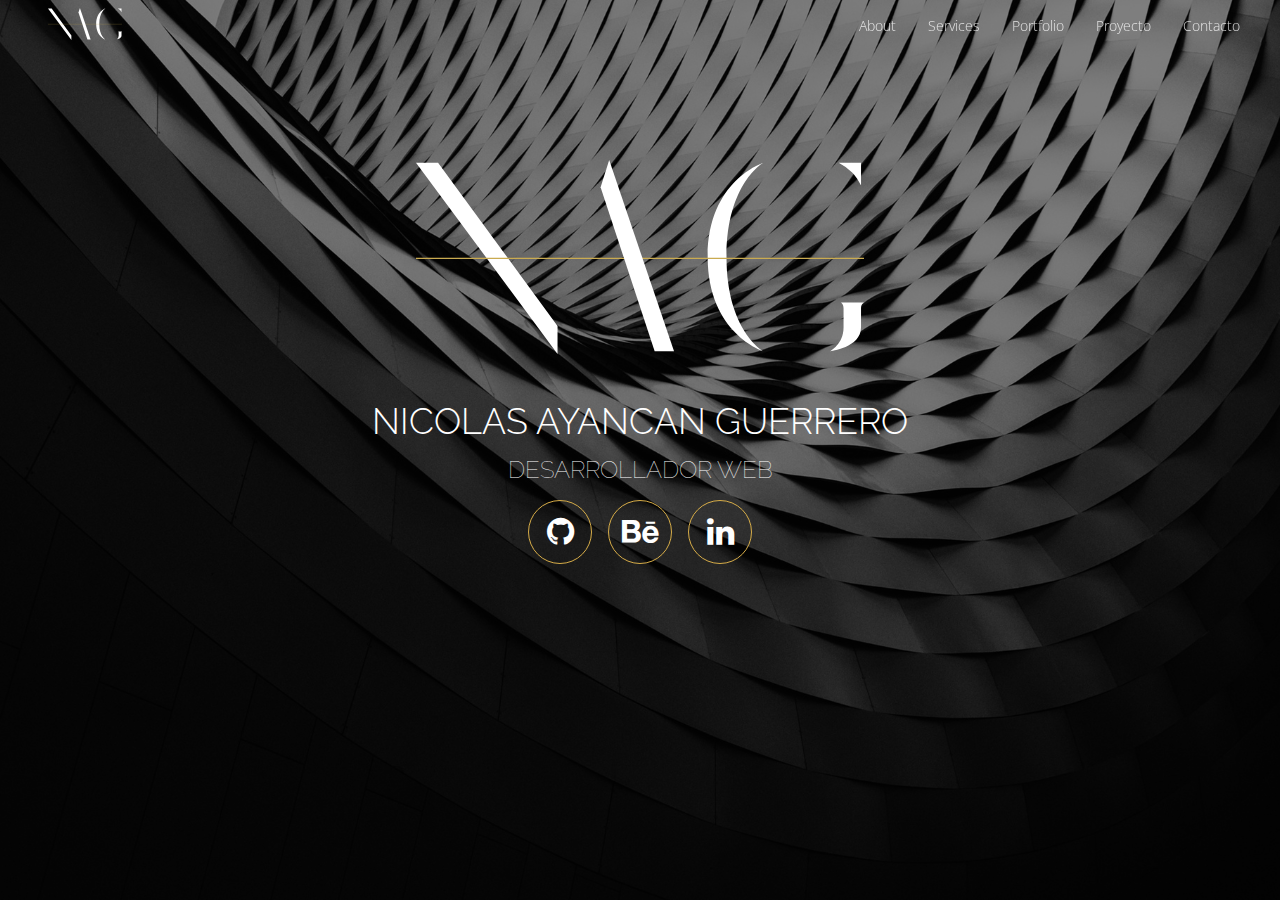
==== commit 0d544d4c: "Sixth." ====
--- a/app/index.html
+++ b/app/index.html
@@ -9,7 +9,7 @@
     <meta name="keywords" content="portfolio, diseño, desarrollo, web, proyectos, portafolio, projects, diseño web, desarrollo web">
     <meta name="robots" content="all">
     <!--favicon-->
-    <link rel="shortcut icon" type="image/x-icon" href="img/favicon.png">
+    <link rel="shortcut icon" type="image/x-icon" href="images/favicon--min.png">
     <link rel="stylesheet" href="css/main.css">
     <link href="https://fonts.googleapis.com/css?family=Montserrat:400,500,700,900" rel="stylesheet">
     <link href="https://fonts.googleapis.com/css?family=Open+Sans:100,300,400,700" rel="stylesheet">
@@ -31,7 +31,7 @@
                     </button>
                     <figure class="navbar-brand navbar-brand__figure">
                         <a href="index.html">
-                            <img src="images/logo-white.png" alt="Logo NAG" class="navbar-brand__logo">
+                            <img src="images/logo--white.svg" alt="Logo NAG" class="navbar-brand__logo">
                         </a>
                     </figure>
                 </div>
@@ -64,7 +64,7 @@
         </figure>
         <div class="main-home__body overlay__body overlay-home__body font-centered">
             <figure class="main-home__logo">
-                <img src="images/logo-white.png" alt="title" class="elastic-img">
+                <img src="images/logo--white.svg" alt="title" class="elastic-img">
             </figure>
             <div class="main-home__overlay">
                 <h1 class="main-home__title upper">Nicolas Ayancan Guerrero</h1>
@@ -83,9 +83,12 @@
             </div>
         </div>
     </main>
-
+    <footer hidden="hidden">
+        <p>&copy;Copyright <a href="http://nicolas.ayancan.laboratoriodiseno.cl" title="NAG">NAG</a> 2017</p>
+    </footer>
     <script src="scripts/libs/jquery-1.11.3.js"></script>
     <script src="scripts/libs/bootstrap.min.js"></script>
+    <script src="scripts/main.js"></script>
 </body>
 
 </html>--- a/app/css/main.css
+++ b/app/css/main.css
@@ -1,2 +1,2 @@
-*,:after,:before{box-sizing:border-box}article,aside,details,figcaption,figure,footer,header,main,menu,nav,section,summary{display:block}progress{vertical-align:baseline}a{-webkit-text-decoration-skip:objects}a:active,a:hover{outline-width:0}abbr[title]{border-bottom:none;text-decoration:underline;text-decoration:underline dotted}b,strong{font-weight:inherit;font-weight:bolder}mark{background-color:#ff0}img{border-style:none}hr{overflow:visible}button,input,select,textarea{font:inherit;margin:0}button,input{overflow:visible}[role=button],[type=reset],[type=submit],button,html [type=button]{-webkit-appearance:button;cursor:pointer}[type=button]::-moz-focus-inner,[type=reset]::-moz-focus-inner,[type=submit]::-moz-focus-inner,button::-moz-focus-inner{border-style:none;padding:0}[type=button]:-moz-focusring,[type=reset]:-moz-focusring,[type=submit]:-moz-focusring,button:-moz-focusring{outline:1px dotted ButtonText}legend{box-sizing:border-box;color:inherit;display:table;max-width:100%;white-space:normal}[type=checkbox],[type=radio]{box-sizing:border-box;padding:0}[type=number]::-webkit-inner-spin-button,[type=number]::-webkit-outer-spin-button{height:auto}[type=search]{-webkit-appearance:textfield;outline-offset:-2px}[type=search]::-webkit-search-cancel-button,[type=search]::-webkit-search-decoration{-webkit-appearance:none}::-webkit-input-placeholder{color:inherit;opacity:.54}::-webkit-file-upload-button{-webkit-appearance:button;font:inherit}html{color:#222;font-size:1em;line-height:1.4}::-moz-selection{background:#b3d4fc;text-shadow:none}::selection{background:#b3d4fc;text-shadow:none}hr{display:block;height:1px;border-top:1px solid #ccc;margin:1em 0;padding:0}audio,canvas,iframe,img,svg,video{vertical-align:middle}textarea{resize:vertical}@media print{*,:after,:before,:first-letter,:first-line{background:transparent!important;color:#000!important;box-shadow:none!important;text-shadow:none!important}a,a:visited{text-decoration:underline}a[href]:after{content:" (" attr(href) ")"}abbr[title]:after{content:" (" attr(title) ")"}a[href^="#"]:after,a[href^="javascript:"]:after{content:""}blockquote,pre{border:1px solid #999;page-break-inside:avoid}thead{display:table-header-group}img,tr{page-break-inside:avoid}img{max-width:100%!important}h2,h3,p{orphans:3;widows:3}h2,h3{page-break-after:avoid}}html{font-family:sans-serif;-webkit-text-size-adjust:100%;-ms-text-size-adjust:100%}body{margin:0}article,aside,details,figcaption,figure,footer,header,hgroup,main,menu,nav,section,summary{display:block}audio,canvas,progress,video{display:inline-block;vertical-align:baseline}audio:not([controls]){display:none;height:0}[hidden],template{display:none}a{background-color:transparent}a:active,a:hover{outline:0}abbr[title]{border-bottom:1px dotted}b,strong{font-weight:700}dfn{font-style:italic}h1{margin:.67em 0;font-size:2em}mark{color:#000;background:#ff0}small{font-size:80%}sub,sup{position:relative;font-size:75%;line-height:0;vertical-align:baseline}sup{top:-.5em}sub{bottom:-.25em}img{border:0}svg:not(:root){overflow:hidden}figure{margin:1em 40px}hr{height:0;box-sizing:content-box}pre{overflow:auto}code,kbd,pre,samp{font-family:monospace,monospace;font-size:1em}button,input,optgroup,select,textarea{margin:0;font:inherit;color:inherit}button{overflow:visible}button,select{text-transform:none}button,html input[type=button],input[type=reset],input[type=submit]{-webkit-appearance:button;cursor:pointer}button[disabled],html input[disabled]{cursor:default}button::-moz-focus-inner,input::-moz-focus-inner{padding:0;border:0}input{line-height:normal}input[type=checkbox],input[type=radio]{box-sizing:border-box;padding:0}input[type=number]::-webkit-inner-spin-button,input[type=number]::-webkit-outer-spin-button{height:auto}input[type=search]{box-sizing:content-box;-webkit-appearance:textfield}input[type=search]::-webkit-search-cancel-button,input[type=search]::-webkit-search-decoration{-webkit-appearance:none}fieldset{padding:.35em .625em .75em;margin:0 2px;border:1px solid silver}textarea{overflow:auto}optgroup{font-weight:700}table{border-spacing:0;border-collapse:collapse}td,th{padding:0}@media print{*,:after,:before{color:#000!important;text-shadow:none!important;background:0 0!important;box-shadow:none!important}a,a:visited{text-decoration:underline}a[href]:after{content:" (" attr(href) ")"}abbr[title]:after{content:" (" attr(title) ")"}a[href^="#"]:after,a[href^="javascript:"]:after{content:""}blockquote,pre{border:1px solid #999;page-break-inside:avoid}thead{display:table-header-group}img,tr{page-break-inside:avoid}img{max-width:100%!important}h2,h3,p{orphans:3;widows:3}h2,h3{page-break-after:avoid}.navbar{display:none}.btn>.caret,.dropup>.btn>.caret{border-top-color:#000!important}.label{border:1px solid #000}.table{border-collapse:collapse!important}.table td,.table th{background-color:#fff!important}.table-bordered td,.table-bordered th{border:1px solid #ddd!important}}@font-face{font-family:Glyphicons Halflings;src:url(../fonts/glyphicons-halflings-regular.eot);src:url(../fonts/glyphicons-halflings-regular.eot?#iefix) format("embedded-opentype"),url(../fonts/glyphicons-halflings-regular.woff2) format("woff2"),url(../fonts/glyphicons-halflings-regular.woff) format("woff"),url(../fonts/glyphicons-halflings-regular.ttf) format("truetype"),url(../fonts/glyphicons-halflings-regular.svg#glyphicons_halflingsregular) format("svg")}.glyphicon{position:relative;top:1px;display:inline-block;font-family:Glyphicons Halflings;font-style:normal;font-weight:400;line-height:1;-webkit-font-smoothing:antialiased;-moz-osx-font-smoothing:grayscale}.glyphicon-asterisk:before{content:"\002a"}.glyphicon-plus:before{content:"\002b"}.glyphicon-eur:before,.glyphicon-euro:before{content:"\20ac"}.glyphicon-minus:before{content:"\2212"}.glyphicon-cloud:before{content:"\2601"}.glyphicon-envelope:before{content:"\2709"}.glyphicon-pencil:before{content:"\270f"}.glyphicon-glass:before{content:"\e001"}.glyphicon-music:before{content:"\e002"}.glyphicon-search:before{content:"\e003"}.glyphicon-heart:before{content:"\e005"}.glyphicon-star:before{content:"\e006"}.glyphicon-star-empty:before{content:"\e007"}.glyphicon-user:before{content:"\e008"}.glyphicon-film:before{content:"\e009"}.glyphicon-th-large:before{content:"\e010"}.glyphicon-th:before{content:"\e011"}.glyphicon-th-list:before{content:"\e012"}.glyphicon-ok:before{content:"\e013"}.glyphicon-remove:before{content:"\e014"}.glyphicon-zoom-in:before{content:"\e015"}.glyphicon-zoom-out:before{content:"\e016"}.glyphicon-off:before{content:"\e017"}.glyphicon-signal:before{content:"\e018"}.glyphicon-cog:before{content:"\e019"}.glyphicon-trash:before{content:"\e020"}.glyphicon-home:before{content:"\e021"}.glyphicon-file:before{content:"\e022"}.glyphicon-time:before{content:"\e023"}.glyphicon-road:before{content:"\e024"}.glyphicon-download-alt:before{content:"\e025"}.glyphicon-download:before{content:"\e026"}.glyphicon-upload:before{content:"\e027"}.glyphicon-inbox:before{content:"\e028"}.glyphicon-play-circle:before{content:"\e029"}.glyphicon-repeat:before{content:"\e030"}.glyphicon-refresh:before{content:"\e031"}.glyphicon-list-alt:before{content:"\e032"}.glyphicon-lock:before{content:"\e033"}.glyphicon-flag:before{content:"\e034"}.glyphicon-headphones:before{content:"\e035"}.glyphicon-volume-off:before{content:"\e036"}.glyphicon-volume-down:before{content:"\e037"}.glyphicon-volume-up:before{content:"\e038"}.glyphicon-qrcode:before{content:"\e039"}.glyphicon-barcode:before{content:"\e040"}.glyphicon-tag:before{content:"\e041"}.glyphicon-tags:before{content:"\e042"}.glyphicon-book:before{content:"\e043"}.glyphicon-bookmark:before{content:"\e044"}.glyphicon-print:before{content:"\e045"}.glyphicon-camera:before{content:"\e046"}.glyphicon-font:before{content:"\e047"}.glyphicon-bold:before{content:"\e048"}.glyphicon-italic:before{content:"\e049"}.glyphicon-text-height:before{content:"\e050"}.glyphicon-text-width:before{content:"\e051"}.glyphicon-align-left:before{content:"\e052"}.glyphicon-align-center:before{content:"\e053"}.glyphicon-align-right:before{content:"\e054"}.glyphicon-align-justify:before{content:"\e055"}.glyphicon-list:before{content:"\e056"}.glyphicon-indent-left:before{content:"\e057"}.glyphicon-indent-right:before{content:"\e058"}.glyphicon-facetime-video:before{content:"\e059"}.glyphicon-picture:before{content:"\e060"}.glyphicon-map-marker:before{content:"\e062"}.glyphicon-adjust:before{content:"\e063"}.glyphicon-tint:before{content:"\e064"}.glyphicon-edit:before{content:"\e065"}.glyphicon-share:before{content:"\e066"}.glyphicon-check:before{content:"\e067"}.glyphicon-move:before{content:"\e068"}.glyphicon-step-backward:before{content:"\e069"}.glyphicon-fast-backward:before{content:"\e070"}.glyphicon-backward:before{content:"\e071"}.glyphicon-play:before{content:"\e072"}.glyphicon-pause:before{content:"\e073"}.glyphicon-stop:before{content:"\e074"}.glyphicon-forward:before{content:"\e075"}.glyphicon-fast-forward:before{content:"\e076"}.glyphicon-step-forward:before{content:"\e077"}.glyphicon-eject:before{content:"\e078"}.glyphicon-chevron-left:before{content:"\e079"}.glyphicon-chevron-right:before{content:"\e080"}.glyphicon-plus-sign:before{content:"\e081"}.glyphicon-minus-sign:before{content:"\e082"}.glyphicon-remove-sign:before{content:"\e083"}.glyphicon-ok-sign:before{content:"\e084"}.glyphicon-question-sign:before{content:"\e085"}.glyphicon-info-sign:before{content:"\e086"}.glyphicon-screenshot:before{content:"\e087"}.glyphicon-remove-circle:before{content:"\e088"}.glyphicon-ok-circle:before{content:"\e089"}.glyphicon-ban-circle:before{content:"\e090"}.glyphicon-arrow-left:before{content:"\e091"}.glyphicon-arrow-right:before{content:"\e092"}.glyphicon-arrow-up:before{content:"\e093"}.glyphicon-arrow-down:before{content:"\e094"}.glyphicon-share-alt:before{content:"\e095"}.glyphicon-resize-full:before{content:"\e096"}.glyphicon-resize-small:before{content:"\e097"}.glyphicon-exclamation-sign:before{content:"\e101"}.glyphicon-gift:before{content:"\e102"}.glyphicon-leaf:before{content:"\e103"}.glyphicon-fire:before{content:"\e104"}.glyphicon-eye-open:before{content:"\e105"}.glyphicon-eye-close:before{content:"\e106"}.glyphicon-warning-sign:before{content:"\e107"}.glyphicon-plane:before{content:"\e108"}.glyphicon-calendar:before{content:"\e109"}.glyphicon-random:before{content:"\e110"}.glyphicon-comment:before{content:"\e111"}.glyphicon-magnet:before{content:"\e112"}.glyphicon-chevron-up:before{content:"\e113"}.glyphicon-chevron-down:before{content:"\e114"}.glyphicon-retweet:before{content:"\e115"}.glyphicon-shopping-cart:before{content:"\e116"}.glyphicon-folder-close:before{content:"\e117"}.glyphicon-folder-open:before{content:"\e118"}.glyphicon-resize-vertical:before{content:"\e119"}.glyphicon-resize-horizontal:before{content:"\e120"}.glyphicon-hdd:before{content:"\e121"}.glyphicon-bullhorn:before{content:"\e122"}.glyphicon-bell:before{content:"\e123"}.glyphicon-certificate:before{content:"\e124"}.glyphicon-thumbs-up:before{content:"\e125"}.glyphicon-thumbs-down:before{content:"\e126"}.glyphicon-hand-right:before{content:"\e127"}.glyphicon-hand-left:before{content:"\e128"}.glyphicon-hand-up:before{content:"\e129"}.glyphicon-hand-down:before{content:"\e130"}.glyphicon-circle-arrow-right:before{content:"\e131"}.glyphicon-circle-arrow-left:before{content:"\e132"}.glyphicon-circle-arrow-up:before{content:"\e133"}.glyphicon-circle-arrow-down:before{content:"\e134"}.glyphicon-globe:before{content:"\e135"}.glyphicon-wrench:before{content:"\e136"}.glyphicon-tasks:before{content:"\e137"}.glyphicon-filter:before{content:"\e138"}.glyphicon-briefcase:before{content:"\e139"}.glyphicon-fullscreen:before{content:"\e140"}.glyphicon-dashboard:before{content:"\e141"}.glyphicon-paperclip:before{content:"\e142"}.glyphicon-heart-empty:before{content:"\e143"}.glyphicon-link:before{content:"\e144"}.glyphicon-phone:before{content:"\e145"}.glyphicon-pushpin:before{content:"\e146"}.glyphicon-usd:before{content:"\e148"}.glyphicon-gbp:before{content:"\e149"}.glyphicon-sort:before{content:"\e150"}.glyphicon-sort-by-alphabet:before{content:"\e151"}.glyphicon-sort-by-alphabet-alt:before{content:"\e152"}.glyphicon-sort-by-order:before{content:"\e153"}.glyphicon-sort-by-order-alt:before{content:"\e154"}.glyphicon-sort-by-attributes:before{content:"\e155"}.glyphicon-sort-by-attributes-alt:before{content:"\e156"}.glyphicon-unchecked:before{content:"\e157"}.glyphicon-expand:before{content:"\e158"}.glyphicon-collapse-down:before{content:"\e159"}.glyphicon-collapse-up:before{content:"\e160"}.glyphicon-log-in:before{content:"\e161"}.glyphicon-flash:before{content:"\e162"}.glyphicon-log-out:before{content:"\e163"}.glyphicon-new-window:before{content:"\e164"}.glyphicon-record:before{content:"\e165"}.glyphicon-save:before{content:"\e166"}.glyphicon-open:before{content:"\e167"}.glyphicon-saved:before{content:"\e168"}.glyphicon-import:before{content:"\e169"}.glyphicon-export:before{content:"\e170"}.glyphicon-send:before{content:"\e171"}.glyphicon-floppy-disk:before{content:"\e172"}.glyphicon-floppy-saved:before{content:"\e173"}.glyphicon-floppy-remove:before{content:"\e174"}.glyphicon-floppy-save:before{content:"\e175"}.glyphicon-floppy-open:before{content:"\e176"}.glyphicon-credit-card:before{content:"\e177"}.glyphicon-transfer:before{content:"\e178"}.glyphicon-cutlery:before{content:"\e179"}.glyphicon-header:before{content:"\e180"}.glyphicon-compressed:before{content:"\e181"}.glyphicon-earphone:before{content:"\e182"}.glyphicon-phone-alt:before{content:"\e183"}.glyphicon-tower:before{content:"\e184"}.glyphicon-stats:before{content:"\e185"}.glyphicon-sd-video:before{content:"\e186"}.glyphicon-hd-video:before{content:"\e187"}.glyphicon-subtitles:before{content:"\e188"}.glyphicon-sound-stereo:before{content:"\e189"}.glyphicon-sound-dolby:before{content:"\e190"}.glyphicon-sound-5-1:before{content:"\e191"}.glyphicon-sound-6-1:before{content:"\e192"}.glyphicon-sound-7-1:before{content:"\e193"}.glyphicon-copyright-mark:before{content:"\e194"}.glyphicon-registration-mark:before{content:"\e195"}.glyphicon-cloud-download:before{content:"\e197"}.glyphicon-cloud-upload:before{content:"\e198"}.glyphicon-tree-conifer:before{content:"\e199"}.glyphicon-tree-deciduous:before{content:"\e200"}.glyphicon-cd:before{content:"\e201"}.glyphicon-save-file:before{content:"\e202"}.glyphicon-open-file:before{content:"\e203"}.glyphicon-level-up:before{content:"\e204"}.glyphicon-copy:before{content:"\e205"}.glyphicon-paste:before{content:"\e206"}.glyphicon-alert:before{content:"\e209"}.glyphicon-equalizer:before{content:"\e210"}.glyphicon-king:before{content:"\e211"}.glyphicon-queen:before{content:"\e212"}.glyphicon-pawn:before{content:"\e213"}.glyphicon-bishop:before{content:"\e214"}.glyphicon-knight:before{content:"\e215"}.glyphicon-baby-formula:before{content:"\e216"}.glyphicon-tent:before{content:"\26fa"}.glyphicon-blackboard:before{content:"\e218"}.glyphicon-bed:before{content:"\e219"}.glyphicon-apple:before{content:"\f8ff"}.glyphicon-erase:before{content:"\e221"}.glyphicon-hourglass:before{content:"\231b"}.glyphicon-lamp:before{content:"\e223"}.glyphicon-duplicate:before{content:"\e224"}.glyphicon-piggy-bank:before{content:"\e225"}.glyphicon-scissors:before{content:"\e226"}.glyphicon-bitcoin:before,.glyphicon-btc:before,.glyphicon-xbt:before{content:"\e227"}.glyphicon-jpy:before,.glyphicon-yen:before{content:"\00a5"}.glyphicon-rub:before,.glyphicon-ruble:before{content:"\20bd"}.glyphicon-scale:before{content:"\e230"}.glyphicon-ice-lolly:before{content:"\e231"}.glyphicon-ice-lolly-tasted:before{content:"\e232"}.glyphicon-education:before{content:"\e233"}.glyphicon-option-horizontal:before{content:"\e234"}.glyphicon-option-vertical:before{content:"\e235"}.glyphicon-menu-hamburger:before{content:"\e236"}.glyphicon-modal-window:before{content:"\e237"}.glyphicon-oil:before{content:"\e238"}.glyphicon-grain:before{content:"\e239"}.glyphicon-sunglasses:before{content:"\e240"}.glyphicon-text-size:before{content:"\e241"}.glyphicon-text-color:before{content:"\e242"}.glyphicon-text-background:before{content:"\e243"}.glyphicon-object-align-top:before{content:"\e244"}.glyphicon-object-align-bottom:before{content:"\e245"}.glyphicon-object-align-horizontal:before{content:"\e246"}.glyphicon-object-align-left:before{content:"\e247"}.glyphicon-object-align-vertical:before{content:"\e248"}.glyphicon-object-align-right:before{content:"\e249"}.glyphicon-triangle-right:before{content:"\e250"}.glyphicon-triangle-left:before{content:"\e251"}.glyphicon-triangle-bottom:before{content:"\e252"}.glyphicon-triangle-top:before{content:"\e253"}.glyphicon-console:before{content:"\e254"}.glyphicon-superscript:before{content:"\e255"}.glyphicon-subscript:before{content:"\e256"}.glyphicon-menu-left:before{content:"\e257"}.glyphicon-menu-right:before{content:"\e258"}.glyphicon-menu-down:before{content:"\e259"}.glyphicon-menu-up:before{content:"\e260"}*,:after,:before{box-sizing:border-box}html{font-size:16px;-webkit-tap-highlight-color:transparent}body{font-family:Helvetica Neue,Helvetica,Arial,sans-serif;line-height:1.42857143;color:#333;background-color:#fff}button,input,select,textarea{font-family:inherit;font-size:inherit;line-height:inherit}a{color:#337ab7;text-decoration:none}a:focus,a:hover{color:#23527c;text-decoration:underline}a:focus{outline:5px auto -webkit-focus-ring-color;outline-offset:-2px}figure{margin:0}img{vertical-align:middle}.carousel-inner>.item>a>img,.carousel-inner>.item>img,.img-responsive,.thumbnail>img,.thumbnail a>img{display:block;max-width:100%;height:auto}.img-rounded{border-radius:6px}.img-thumbnail{display:inline-block;max-width:100%;height:auto;padding:4px;line-height:1.42857143;background-color:#fff;border:1px solid #ddd;border-radius:4px;transition:all .2s ease-in-out}.img-circle{border-radius:50%}hr{margin-top:20px;margin-bottom:20px;border:0;border-top:1px solid #eee}[role=button]{cursor:pointer}.h1,.h2,.h3,.h4,.h5,.h6,h1,h2,h3,h4,h5,h6{font-family:inherit;font-weight:500;line-height:1.1;color:inherit}.h1 .small,.h1 small,.h2 .small,.h2 small,.h3 .small,.h3 small,.h4 .small,.h4 small,.h5 .small,.h5 small,.h6 .small,.h6 small,h1 .small,h1 small,h2 .small,h2 small,h3 .small,h3 small,h4 .small,h4 small,h5 .small,h5 small,h6 .small,h6 small{font-weight:400;line-height:1;color:#777}.h1,.h2,.h3,h1,h2,h3{margin-top:20px;margin-bottom:10px}.h1 .small,.h1 small,.h2 .small,.h2 small,.h3 .small,.h3 small,h1 .small,h1 small,h2 .small,h2 small,h3 .small,h3 small{font-size:65%}.h4,.h5,.h6,h4,h5,h6{margin-top:10px;margin-bottom:10px}.h4 .small,.h4 small,.h5 .small,.h5 small,.h6 .small,.h6 small,h4 .small,h4 small,h5 .small,h5 small,h6 .small,h6 small{font-size:75%}.h1,h1{font-size:36px}.h2,h2{font-size:30px}.h3,h3{font-size:24px}.h4,h4{font-size:18px}.h5,h5{font-size:14px}.h6,h6{font-size:12px}p{margin:0 0 10px}.lead{margin-bottom:20px;font-size:16px;font-weight:300;line-height:1.4}@media (min-width:768px){.lead{font-size:21px}}.small,small{font-size:85%}.mark,mark{padding:.2em;background-color:#fcf8e3}.text-left{text-align:left}.text-right{text-align:right}.text-center{text-align:center}.text-justify{text-align:justify}.text-nowrap{white-space:nowrap}.text-lowercase{text-transform:lowercase}.text-uppercase{text-transform:uppercase}.text-capitalize{text-transform:capitalize}.text-muted{color:#777}.text-primary{color:#337ab7}a.text-primary:focus,a.text-primary:hover{color:#286090}.text-success{color:#3c763d}a.text-success:focus,a.text-success:hover{color:#2b542c}.text-info{color:#31708f}a.text-info:focus,a.text-info:hover{color:#245269}.text-warning{color:#8a6d3b}a.text-warning:focus,a.text-warning:hover{color:#66512c}.text-danger{color:#a94442}a.text-danger:focus,a.text-danger:hover{color:#843534}.bg-primary{color:#fff;background-color:#337ab7}a.bg-primary:focus,a.bg-primary:hover{background-color:#286090}.bg-success{background-color:#dff0d8}a.bg-success:focus,a.bg-success:hover{background-color:#c1e2b3}.bg-info{background-color:#d9edf7}a.bg-info:focus,a.bg-info:hover{background-color:#afd9ee}.bg-warning{background-color:#fcf8e3}a.bg-warning:focus,a.bg-warning:hover{background-color:#f7ecb5}.bg-danger{background-color:#f2dede}a.bg-danger:focus,a.bg-danger:hover{background-color:#e4b9b9}.page-header{padding-bottom:9px;margin:40px 0 20px;border-bottom:1px solid #eee}ol,ul{margin-top:0;margin-bottom:10px}ol ol,ol ul,ul ol,ul ul{margin-bottom:0}.list-unstyled{padding-left:0;list-style:none}.list-inline{margin-left:-5px}.list-inline>li{display:inline-block;padding-right:5px;padding-left:5px}dl{margin-top:0;margin-bottom:20px}dd,dt{line-height:1.42857143}dt{font-weight:700}dd{margin-left:0}@media (min-width:768px){.dl-horizontal dt{float:left;width:160px;overflow:hidden;clear:left;text-align:right;text-overflow:ellipsis;white-space:nowrap}.dl-horizontal dd{margin-left:180px}}abbr[data-original-title],abbr[title]{cursor:help;border-bottom:1px dotted #777}.initialism{font-size:90%;text-transform:uppercase}blockquote{padding:10px 20px;margin:0 0 20px;font-size:17.5px;border-left:5px solid #eee}blockquote ol:last-child,blockquote p:last-child,blockquote ul:last-child{margin-bottom:0}blockquote .small,blockquote footer,blockquote small{display:block;font-size:80%;line-height:1.42857143;color:#777}blockquote .small:before,blockquote footer:before,blockquote small:before{content:"\2014 \00A0"}.blockquote-reverse,blockquote.pull-right{padding-right:15px;padding-left:0;text-align:right;border-right:5px solid #eee;border-left:0}.blockquote-reverse .small:before,.blockquote-reverse footer:before,.blockquote-reverse small:before,blockquote.pull-right .small:before,blockquote.pull-right footer:before,blockquote.pull-right small:before{content:""}.blockquote-reverse .small:after,.blockquote-reverse footer:after,.blockquote-reverse small:after,blockquote.pull-right .small:after,blockquote.pull-right footer:after,blockquote.pull-right small:after{content:"\00A0 \2014"}address{margin-bottom:20px;font-style:normal;line-height:1.42857143}code,kbd,pre,samp{font-family:Menlo,Monaco,Consolas,Courier New,monospace}code{color:#c7254e;background-color:#f9f2f4;border-radius:4px}code,kbd{padding:2px 4px;font-size:90%}kbd{color:#fff;background-color:#333;border-radius:3px;box-shadow:inset 0 -1px 0 rgba(0,0,0,.25)}kbd kbd{padding:0;font-size:100%;font-weight:700;box-shadow:none}pre{display:block;padding:9.5px;margin:0 0 10px;font-size:13px;line-height:1.42857143;color:#333;word-break:break-all;word-wrap:break-word;background-color:#f5f5f5;border:1px solid #ccc;border-radius:4px}pre code{padding:0;font-size:inherit;color:inherit;white-space:pre-wrap;background-color:transparent;border-radius:0}.pre-scrollable{max-height:340px;overflow-y:scroll}.container{padding-right:15px;padding-left:15px;margin-right:auto;margin-left:auto}@media (min-width:768px){.container{width:750px}}@media (min-width:992px){.container{width:970px}}@media (min-width:1200px){.container{width:1170px}}.container-fluid{padding-right:15px;padding-left:15px;margin-right:auto;margin-left:auto}.row{margin-right:-15px;margin-left:-15px}.col-lg-1,.col-lg-2,.col-lg-3,.col-lg-4,.col-lg-5,.col-lg-6,.col-lg-7,.col-lg-8,.col-lg-9,.col-lg-10,.col-lg-11,.col-lg-12,.col-md-1,.col-md-2,.col-md-3,.col-md-4,.col-md-5,.col-md-6,.col-md-7,.col-md-8,.col-md-9,.col-md-10,.col-md-11,.col-md-12,.col-sm-1,.col-sm-2,.col-sm-3,.col-sm-4,.col-sm-5,.col-sm-6,.col-sm-7,.col-sm-8,.col-sm-9,.col-sm-10,.col-sm-11,.col-sm-12,.col-xs-1,.col-xs-2,.col-xs-3,.col-xs-4,.col-xs-5,.col-xs-6,.col-xs-7,.col-xs-8,.col-xs-9,.col-xs-10,.col-xs-11,.col-xs-12{position:relative;min-height:1px;padding-right:15px;padding-left:15px}.col-xs-1,.col-xs-2,.col-xs-3,.col-xs-4,.col-xs-5,.col-xs-6,.col-xs-7,.col-xs-8,.col-xs-9,.col-xs-10,.col-xs-11,.col-xs-12{float:left}.col-xs-12{width:100%}.col-xs-11{width:91.66666667%}.col-xs-10{width:83.33333333%}.col-xs-9{width:75%}.col-xs-8{width:66.66666667%}.col-xs-7{width:58.33333333%}.col-xs-6{width:50%}.col-xs-5{width:41.66666667%}.col-xs-4{width:33.33333333%}.col-xs-3{width:25%}.col-xs-2{width:16.66666667%}.col-xs-1{width:8.33333333%}.col-xs-pull-12{right:100%}.col-xs-pull-11{right:91.66666667%}.col-xs-pull-10{right:83.33333333%}.col-xs-pull-9{right:75%}.col-xs-pull-8{right:66.66666667%}.col-xs-pull-7{right:58.33333333%}.col-xs-pull-6{right:50%}.col-xs-pull-5{right:41.66666667%}.col-xs-pull-4{right:33.33333333%}.col-xs-pull-3{right:25%}.col-xs-pull-2{right:16.66666667%}.col-xs-pull-1{right:8.33333333%}.col-xs-pull-0{right:auto}.col-xs-push-12{left:100%}.col-xs-push-11{left:91.66666667%}.col-xs-push-10{left:83.33333333%}.col-xs-push-9{left:75%}.col-xs-push-8{left:66.66666667%}.col-xs-push-7{left:58.33333333%}.col-xs-push-6{left:50%}.col-xs-push-5{left:41.66666667%}.col-xs-push-4{left:33.33333333%}.col-xs-push-3{left:25%}.col-xs-push-2{left:16.66666667%}.col-xs-push-1{left:8.33333333%}.col-xs-push-0{left:auto}.col-xs-offset-12{margin-left:100%}.col-xs-offset-11{margin-left:91.66666667%}.col-xs-offset-10{margin-left:83.33333333%}.col-xs-offset-9{margin-left:75%}.col-xs-offset-8{margin-left:66.66666667%}.col-xs-offset-7{margin-left:58.33333333%}.col-xs-offset-6{margin-left:50%}.col-xs-offset-5{margin-left:41.66666667%}.col-xs-offset-4{margin-left:33.33333333%}.col-xs-offset-3{margin-left:25%}.col-xs-offset-2{margin-left:16.66666667%}.col-xs-offset-1{margin-left:8.33333333%}.col-xs-offset-0{margin-left:0}@media (min-width:768px){.col-sm-1,.col-sm-2,.col-sm-3,.col-sm-4,.col-sm-5,.col-sm-6,.col-sm-7,.col-sm-8,.col-sm-9,.col-sm-10,.col-sm-11,.col-sm-12{float:left}.col-sm-12{width:100%}.col-sm-11{width:91.66666667%}.col-sm-10{width:83.33333333%}.col-sm-9{width:75%}.col-sm-8{width:66.66666667%}.col-sm-7{width:58.33333333%}.col-sm-6{width:50%}.col-sm-5{width:41.66666667%}.col-sm-4{width:33.33333333%}.col-sm-3{width:25%}.col-sm-2{width:16.66666667%}.col-sm-1{width:8.33333333%}.col-sm-pull-12{right:100%}.col-sm-pull-11{right:91.66666667%}.col-sm-pull-10{right:83.33333333%}.col-sm-pull-9{right:75%}.col-sm-pull-8{right:66.66666667%}.col-sm-pull-7{right:58.33333333%}.col-sm-pull-6{right:50%}.col-sm-pull-5{right:41.66666667%}.col-sm-pull-4{right:33.33333333%}.col-sm-pull-3{right:25%}.col-sm-pull-2{right:16.66666667%}.col-sm-pull-1{right:8.33333333%}.col-sm-pull-0{right:auto}.col-sm-push-12{left:100%}.col-sm-push-11{left:91.66666667%}.col-sm-push-10{left:83.33333333%}.col-sm-push-9{left:75%}.col-sm-push-8{left:66.66666667%}.col-sm-push-7{left:58.33333333%}.col-sm-push-6{left:50%}.col-sm-push-5{left:41.66666667%}.col-sm-push-4{left:33.33333333%}.col-sm-push-3{left:25%}.col-sm-push-2{left:16.66666667%}.col-sm-push-1{left:8.33333333%}.col-sm-push-0{left:auto}.col-sm-offset-12{margin-left:100%}.col-sm-offset-11{margin-left:91.66666667%}.col-sm-offset-10{margin-left:83.33333333%}.col-sm-offset-9{margin-left:75%}.col-sm-offset-8{margin-left:66.66666667%}.col-sm-offset-7{margin-left:58.33333333%}.col-sm-offset-6{margin-left:50%}.col-sm-offset-5{margin-left:41.66666667%}.col-sm-offset-4{margin-left:33.33333333%}.col-sm-offset-3{margin-left:25%}.col-sm-offset-2{margin-left:16.66666667%}.col-sm-offset-1{margin-left:8.33333333%}.col-sm-offset-0{margin-left:0}}@media (min-width:992px){.col-md-1,.col-md-2,.col-md-3,.col-md-4,.col-md-5,.col-md-6,.col-md-7,.col-md-8,.col-md-9,.col-md-10,.col-md-11,.col-md-12{float:left}.col-md-12{width:100%}.col-md-11{width:91.66666667%}.col-md-10{width:83.33333333%}.col-md-9{width:75%}.col-md-8{width:66.66666667%}.col-md-7{width:58.33333333%}.col-md-6{width:50%}.col-md-5{width:41.66666667%}.col-md-4{width:33.33333333%}.col-md-3{width:25%}.col-md-2{width:16.66666667%}.col-md-1{width:8.33333333%}.col-md-pull-12{right:100%}.col-md-pull-11{right:91.66666667%}.col-md-pull-10{right:83.33333333%}.col-md-pull-9{right:75%}.col-md-pull-8{right:66.66666667%}.col-md-pull-7{right:58.33333333%}.col-md-pull-6{right:50%}.col-md-pull-5{right:41.66666667%}.col-md-pull-4{right:33.33333333%}.col-md-pull-3{right:25%}.col-md-pull-2{right:16.66666667%}.col-md-pull-1{right:8.33333333%}.col-md-pull-0{right:auto}.col-md-push-12{left:100%}.col-md-push-11{left:91.66666667%}.col-md-push-10{left:83.33333333%}.col-md-push-9{left:75%}.col-md-push-8{left:66.66666667%}.col-md-push-7{left:58.33333333%}.col-md-push-6{left:50%}.col-md-push-5{left:41.66666667%}.col-md-push-4{left:33.33333333%}.col-md-push-3{left:25%}.col-md-push-2{left:16.66666667%}.col-md-push-1{left:8.33333333%}.col-md-push-0{left:auto}.col-md-offset-12{margin-left:100%}.col-md-offset-11{margin-left:91.66666667%}.col-md-offset-10{margin-left:83.33333333%}.col-md-offset-9{margin-left:75%}.col-md-offset-8{margin-left:66.66666667%}.col-md-offset-7{margin-left:58.33333333%}.col-md-offset-6{margin-left:50%}.col-md-offset-5{margin-left:41.66666667%}.col-md-offset-4{margin-left:33.33333333%}.col-md-offset-3{margin-left:25%}.col-md-offset-2{margin-left:16.66666667%}.col-md-offset-1{margin-left:8.33333333%}.col-md-offset-0{margin-left:0}}@media (min-width:1200px){.col-lg-1,.col-lg-2,.col-lg-3,.col-lg-4,.col-lg-5,.col-lg-6,.col-lg-7,.col-lg-8,.col-lg-9,.col-lg-10,.col-lg-11,.col-lg-12{float:left}.col-lg-12{width:100%}.col-lg-11{width:91.66666667%}.col-lg-10{width:83.33333333%}.col-lg-9{width:75%}.col-lg-8{width:66.66666667%}.col-lg-7{width:58.33333333%}.col-lg-6{width:50%}.col-lg-5{width:41.66666667%}.col-lg-4{width:33.33333333%}.col-lg-3{width:25%}.col-lg-2{width:16.66666667%}.col-lg-1{width:8.33333333%}.col-lg-pull-12{right:100%}.col-lg-pull-11{right:91.66666667%}.col-lg-pull-10{right:83.33333333%}.col-lg-pull-9{right:75%}.col-lg-pull-8{right:66.66666667%}.col-lg-pull-7{right:58.33333333%}.col-lg-pull-6{right:50%}.col-lg-pull-5{right:41.66666667%}.col-lg-pull-4{right:33.33333333%}.col-lg-pull-3{right:25%}.col-lg-pull-2{right:16.66666667%}.col-lg-pull-1{right:8.33333333%}.col-lg-pull-0{right:auto}.col-lg-push-12{left:100%}.col-lg-push-11{left:91.66666667%}.col-lg-push-10{left:83.33333333%}.col-lg-push-9{left:75%}.col-lg-push-8{left:66.66666667%}.col-lg-push-7{left:58.33333333%}.col-lg-push-6{left:50%}.col-lg-push-5{left:41.66666667%}.col-lg-push-4{left:33.33333333%}.col-lg-push-3{left:25%}.col-lg-push-2{left:16.66666667%}.col-lg-push-1{left:8.33333333%}.col-lg-push-0{left:auto}.col-lg-offset-12{margin-left:100%}.col-lg-offset-11{margin-left:91.66666667%}.col-lg-offset-10{margin-left:83.33333333%}.col-lg-offset-9{margin-left:75%}.col-lg-offset-8{margin-left:66.66666667%}.col-lg-offset-7{margin-left:58.33333333%}.col-lg-offset-6{margin-left:50%}.col-lg-offset-5{margin-left:41.66666667%}.col-lg-offset-4{margin-left:33.33333333%}.col-lg-offset-3{margin-left:25%}.col-lg-offset-2{margin-left:16.66666667%}.col-lg-offset-1{margin-left:8.33333333%}.col-lg-offset-0{margin-left:0}}table{background-color:transparent}caption{padding-top:8px;padding-bottom:8px;color:#777}caption,th{text-align:left}.table{width:100%;max-width:100%;margin-bottom:20px}.table>tbody>tr>td,.table>tbody>tr>th,.table>tfoot>tr>td,.table>tfoot>tr>th,.table>thead>tr>td,.table>thead>tr>th{padding:8px;line-height:1.42857143;vertical-align:top;border-top:1px solid #ddd}.table>thead>tr>th{vertical-align:bottom;border-bottom:2px solid #ddd}.table>caption+thead>tr:first-child>td,.table>caption+thead>tr:first-child>th,.table>colgroup+thead>tr:first-child>td,.table>colgroup+thead>tr:first-child>th,.table>thead:first-child>tr:first-child>td,.table>thead:first-child>tr:first-child>th{border-top:0}.table>tbody+tbody{border-top:2px solid #ddd}.table .table{background-color:#fff}.table-condensed>tbody>tr>td,.table-condensed>tbody>tr>th,.table-condensed>tfoot>tr>td,.table-condensed>tfoot>tr>th,.table-condensed>thead>tr>td,.table-condensed>thead>tr>th{padding:5px}.table-bordered,.table-bordered>tbody>tr>td,.table-bordered>tbody>tr>th,.table-bordered>tfoot>tr>td,.table-bordered>tfoot>tr>th,.table-bordered>thead>tr>td,.table-bordered>thead>tr>th{border:1px solid #ddd}.table-bordered>thead>tr>td,.table-bordered>thead>tr>th{border-bottom-width:2px}.table-striped>tbody>tr:nth-of-type(odd){background-color:#f9f9f9}.table-hover>tbody>tr:hover{background-color:#f5f5f5}table col[class*=col-]{position:static;display:table-column;float:none}table td[class*=col-],table th[class*=col-]{position:static;display:table-cell;float:none}.table>tbody>tr.active>td,.table>tbody>tr.active>th,.table>tbody>tr>td.active,.table>tbody>tr>th.active,.table>tfoot>tr.active>td,.table>tfoot>tr.active>th,.table>tfoot>tr>td.active,.table>tfoot>tr>th.active,.table>thead>tr.active>td,.table>thead>tr.active>th,.table>thead>tr>td.active,.table>thead>tr>th.active{background-color:#f5f5f5}.table-hover>tbody>tr.active:hover>td,.table-hover>tbody>tr.active:hover>th,.table-hover>tbody>tr:hover>.active,.table-hover>tbody>tr>td.active:hover,.table-hover>tbody>tr>th.active:hover{background-color:#e8e8e8}.table>tbody>tr.success>td,.table>tbody>tr.success>th,.table>tbody>tr>td.success,.table>tbody>tr>th.success,.table>tfoot>tr.success>td,.table>tfoot>tr.success>th,.table>tfoot>tr>td.success,.table>tfoot>tr>th.success,.table>thead>tr.success>td,.table>thead>tr.success>th,.table>thead>tr>td.success,.table>thead>tr>th.success{background-color:#dff0d8}.table-hover>tbody>tr.success:hover>td,.table-hover>tbody>tr.success:hover>th,.table-hover>tbody>tr:hover>.success,.table-hover>tbody>tr>td.success:hover,.table-hover>tbody>tr>th.success:hover{background-color:#d0e9c6}.table>tbody>tr.info>td,.table>tbody>tr.info>th,.table>tbody>tr>td.info,.table>tbody>tr>th.info,.table>tfoot>tr.info>td,.table>tfoot>tr.info>th,.table>tfoot>tr>td.info,.table>tfoot>tr>th.info,.table>thead>tr.info>td,.table>thead>tr.info>th,.table>thead>tr>td.info,.table>thead>tr>th.info{background-color:#d9edf7}.table-hover>tbody>tr.info:hover>td,.table-hover>tbody>tr.info:hover>th,.table-hover>tbody>tr:hover>.info,.table-hover>tbody>tr>td.info:hover,.table-hover>tbody>tr>th.info:hover{background-color:#c4e3f3}.table>tbody>tr.warning>td,.table>tbody>tr.warning>th,.table>tbody>tr>td.warning,.table>tbody>tr>th.warning,.table>tfoot>tr.warning>td,.table>tfoot>tr.warning>th,.table>tfoot>tr>td.warning,.table>tfoot>tr>th.warning,.table>thead>tr.warning>td,.table>thead>tr.warning>th,.table>thead>tr>td.warning,.table>thead>tr>th.warning{background-color:#fcf8e3}.table-hover>tbody>tr.warning:hover>td,.table-hover>tbody>tr.warning:hover>th,.table-hover>tbody>tr:hover>.warning,.table-hover>tbody>tr>td.warning:hover,.table-hover>tbody>tr>th.warning:hover{background-color:#faf2cc}.table>tbody>tr.danger>td,.table>tbody>tr.danger>th,.table>tbody>tr>td.danger,.table>tbody>tr>th.danger,.table>tfoot>tr.danger>td,.table>tfoot>tr.danger>th,.table>tfoot>tr>td.danger,.table>tfoot>tr>th.danger,.table>thead>tr.danger>td,.table>thead>tr.danger>th,.table>thead>tr>td.danger,.table>thead>tr>th.danger{background-color:#f2dede}.table-hover>tbody>tr.danger:hover>td,.table-hover>tbody>tr.danger:hover>th,.table-hover>tbody>tr:hover>.danger,.table-hover>tbody>tr>td.danger:hover,.table-hover>tbody>tr>th.danger:hover{background-color:#ebcccc}.table-responsive{min-height:.01%;overflow-x:auto}@media screen and (max-width:767px){.table-responsive{width:100%;margin-bottom:15px;overflow-y:hidden;-ms-overflow-style:-ms-autohiding-scrollbar;border:1px solid #ddd}.table-responsive>.table{margin-bottom:0}.table-responsive>.table>tbody>tr>td,.table-responsive>.table>tbody>tr>th,.table-responsive>.table>tfoot>tr>td,.table-responsive>.table>tfoot>tr>th,.table-responsive>.table>thead>tr>td,.table-responsive>.table>thead>tr>th{white-space:nowrap}.table-responsive>.table-bordered{border:0}.table-responsive>.table-bordered>tbody>tr>td:first-child,.table-responsive>.table-bordered>tbody>tr>th:first-child,.table-responsive>.table-bordered>tfoot>tr>td:first-child,.table-responsive>.table-bordered>tfoot>tr>th:first-child,.table-responsive>.table-bordered>thead>tr>td:first-child,.table-responsive>.table-bordered>thead>tr>th:first-child{border-left:0}.table-responsive>.table-bordered>tbody>tr>td:last-child,.table-responsive>.table-bordered>tbody>tr>th:last-child,.table-responsive>.table-bordered>tfoot>tr>td:last-child,.table-responsive>.table-bordered>tfoot>tr>th:last-child,.table-responsive>.table-bordered>thead>tr>td:last-child,.table-responsive>.table-bordered>thead>tr>th:last-child{border-right:0}.table-responsive>.table-bordered>tbody>tr:last-child>td,.table-responsive>.table-bordered>tbody>tr:last-child>th,.table-responsive>.table-bordered>tfoot>tr:last-child>td,.table-responsive>.table-bordered>tfoot>tr:last-child>th{border-bottom:0}}fieldset{min-width:0;margin:0}fieldset,legend{padding:0;border:0}legend{display:block;width:100%;margin-bottom:20px;font-size:21px;line-height:inherit;color:#333;border-bottom:1px solid #e5e5e5}label{display:inline-block;max-width:100%;margin-bottom:5px;font-weight:700}input[type=search]{box-sizing:border-box}input[type=checkbox],input[type=radio]{margin:4px 0 0;margin-top:1px\9;line-height:normal}input[type=file]{display:block}input[type=range]{display:block;width:100%}select[multiple],select[size]{height:auto}input[type=checkbox]:focus,input[type=file]:focus,input[type=radio]:focus{outline:5px auto -webkit-focus-ring-color;outline-offset:-2px}output{padding-top:7px}.form-control,output{display:block;font-size:14px;line-height:1.42857143;color:#555}.form-control{width:100%;height:34px;padding:6px 12px;background-color:#fff;background-image:none;border:1px solid #ccc;border-radius:4px;box-shadow:inset 0 1px 1px rgba(0,0,0,.075);transition:border-color .15s ease-in-out,box-shadow .15s ease-in-out}.form-control:focus{border-color:#66afe9;outline:0;box-shadow:inset 0 1px 1px rgba(0,0,0,.075),0 0 8px rgba(102,175,233,.6)}.form-control::-moz-placeholder{color:#999;opacity:1}.form-control:-ms-input-placeholder{color:#999}.form-control::-webkit-input-placeholder{color:#999}.form-control::-ms-expand{background-color:transparent;border:0}.form-control[disabled],.form-control[readonly],fieldset[disabled] .form-control{background-color:#eee;opacity:1}.form-control[disabled],fieldset[disabled] .form-control{cursor:not-allowed}textarea.form-control{height:auto}input[type=search]{-webkit-appearance:none}@media screen and (-webkit-min-device-pixel-ratio:0){input[type=date].form-control,input[type=datetime-local].form-control,input[type=month].form-control,input[type=time].form-control{line-height:34px}.input-group-sm input[type=date],.input-group-sm input[type=datetime-local],.input-group-sm input[type=month],.input-group-sm input[type=time],input[type=date].input-sm,input[type=datetime-local].input-sm,input[type=month].input-sm,input[type=time].input-sm{line-height:30px}.input-group-lg input[type=date],.input-group-lg input[type=datetime-local],.input-group-lg input[type=month],.input-group-lg input[type=time],input[type=date].input-lg,input[type=datetime-local].input-lg,input[type=month].input-lg,input[type=time].input-lg{line-height:46px}}.form-group{margin-bottom:15px}.checkbox,.radio{position:relative;display:block;margin-top:10px;margin-bottom:10px}.checkbox label,.radio label{min-height:20px;padding-left:20px;margin-bottom:0;font-weight:400;cursor:pointer}.checkbox-inline input[type=checkbox],.checkbox input[type=checkbox],.radio-inline input[type=radio],.radio input[type=radio]{position:absolute;margin-top:4px\9;margin-left:-20px}.checkbox+.checkbox,.radio+.radio{margin-top:-5px}.checkbox-inline,.radio-inline{position:relative;display:inline-block;padding-left:20px;margin-bottom:0;font-weight:400;vertical-align:middle;cursor:pointer}.checkbox-inline+.checkbox-inline,.radio-inline+.radio-inline{margin-top:0;margin-left:10px}.checkbox-inline.disabled,.checkbox.disabled label,.radio-inline.disabled,.radio.disabled label,fieldset[disabled] .checkbox-inline,fieldset[disabled] .checkbox label,fieldset[disabled] .radio-inline,fieldset[disabled] .radio label,fieldset[disabled] input[type=checkbox],fieldset[disabled] input[type=radio],input[type=checkbox].disabled,input[type=checkbox][disabled],input[type=radio].disabled,input[type=radio][disabled]{cursor:not-allowed}.form-control-static{min-height:34px;padding-top:7px;padding-bottom:7px;margin-bottom:0}.form-control-static.input-lg,.form-control-static.input-sm{padding-right:0;padding-left:0}.input-sm{height:30px;padding:5px 10px;font-size:12px;line-height:1.5;border-radius:3px}select.input-sm{height:30px;line-height:30px}select[multiple].input-sm,textarea.input-sm{height:auto}.form-group-sm .form-control{height:30px;padding:5px 10px;font-size:12px;line-height:1.5;border-radius:3px}.form-group-sm select.form-control{height:30px;line-height:30px}.form-group-sm select[multiple].form-control,.form-group-sm textarea.form-control{height:auto}.form-group-sm .form-control-static{height:30px;min-height:32px;padding:6px 10px;font-size:12px;line-height:1.5}.input-lg{height:46px;padding:10px 16px;font-size:18px;line-height:1.3333333;border-radius:6px}select.input-lg{height:46px;line-height:46px}select[multiple].input-lg,textarea.input-lg{height:auto}.form-group-lg .form-control{height:46px;padding:10px 16px;font-size:18px;line-height:1.3333333;border-radius:6px}.form-group-lg select.form-control{height:46px;line-height:46px}.form-group-lg select[multiple].form-control,.form-group-lg textarea.form-control{height:auto}.form-group-lg .form-control-static{height:46px;min-height:38px;padding:11px 16px;font-size:18px;line-height:1.3333333}.has-feedback{position:relative}.has-feedback .form-control{padding-right:42.5px}.form-control-feedback{position:absolute;top:0;right:0;z-index:2;display:block;width:34px;height:34px;line-height:34px;text-align:center;pointer-events:none}.form-group-lg .form-control+.form-control-feedback,.input-group-lg+.form-control-feedback,.input-lg+.form-control-feedback{width:46px;height:46px;line-height:46px}.form-group-sm .form-control+.form-control-feedback,.input-group-sm+.form-control-feedback,.input-sm+.form-control-feedback{width:30px;height:30px;line-height:30px}.has-success .checkbox,.has-success .checkbox-inline,.has-success.checkbox-inline label,.has-success.checkbox label,.has-success .control-label,.has-success .help-block,.has-success .radio,.has-success .radio-inline,.has-success.radio-inline label,.has-success.radio label{color:#3c763d}.has-success .form-control{border-color:#3c763d;box-shadow:inset 0 1px 1px rgba(0,0,0,.075)}.has-success .form-control:focus{border-color:#2b542c;box-shadow:inset 0 1px 1px rgba(0,0,0,.075),0 0 6px #67b168}.has-success .input-group-addon{color:#3c763d;background-color:#dff0d8;border-color:#3c763d}.has-success .form-control-feedback{color:#3c763d}.has-warning .checkbox,.has-warning .checkbox-inline,.has-warning.checkbox-inline label,.has-warning.checkbox label,.has-warning .control-label,.has-warning .help-block,.has-warning .radio,.has-warning .radio-inline,.has-warning.radio-inline label,.has-warning.radio label{color:#8a6d3b}.has-warning .form-control{border-color:#8a6d3b;box-shadow:inset 0 1px 1px rgba(0,0,0,.075)}.has-warning .form-control:focus{border-color:#66512c;box-shadow:inset 0 1px 1px rgba(0,0,0,.075),0 0 6px #c0a16b}.has-warning .input-group-addon{color:#8a6d3b;background-color:#fcf8e3;border-color:#8a6d3b}.has-warning .form-control-feedback{color:#8a6d3b}.has-error .checkbox,.has-error .checkbox-inline,.has-error.checkbox-inline label,.has-error.checkbox label,.has-error .control-label,.has-error .help-block,.has-error .radio,.has-error .radio-inline,.has-error.radio-inline label,.has-error.radio label{color:#a94442}.has-error .form-control{border-color:#a94442;box-shadow:inset 0 1px 1px rgba(0,0,0,.075)}.has-error .form-control:focus{border-color:#843534;box-shadow:inset 0 1px 1px rgba(0,0,0,.075),0 0 6px #ce8483}.has-error .input-group-addon{color:#a94442;background-color:#f2dede;border-color:#a94442}.has-error .form-control-feedback{color:#a94442}.has-feedback label~.form-control-feedback{top:25px}.has-feedback label.sr-only~.form-control-feedback{top:0}.help-block{display:block;margin-top:5px;margin-bottom:10px;color:#737373}@media (min-width:768px){.form-inline .form-group{display:inline-block;margin-bottom:0;vertical-align:middle}.form-inline .form-control{display:inline-block;width:auto;vertical-align:middle}.form-inline .form-control-static{display:inline-block}.form-inline .input-group{display:inline-table;vertical-align:middle}.form-inline .input-group .form-control,.form-inline .input-group .input-group-addon,.form-inline .input-group .input-group-btn{width:auto}.form-inline .input-group>.form-control{width:100%}.form-inline .control-label{margin-bottom:0;vertical-align:middle}.form-inline .checkbox,.form-inline .radio{display:inline-block;margin-top:0;margin-bottom:0;vertical-align:middle}.form-inline .checkbox label,.form-inline .radio label{padding-left:0}.form-inline .checkbox input[type=checkbox],.form-inline .radio input[type=radio]{position:relative;margin-left:0}.form-inline .has-feedback .form-control-feedback{top:0}}.form-horizontal .checkbox,.form-horizontal .checkbox-inline,.form-horizontal .radio,.form-horizontal .radio-inline{padding-top:7px;margin-top:0;margin-bottom:0}.form-horizontal .checkbox,.form-horizontal .radio{min-height:27px}.form-horizontal .form-group{margin-right:-15px;margin-left:-15px}@media (min-width:768px){.form-horizontal .control-label{padding-top:7px;margin-bottom:0;text-align:right}}.form-horizontal .has-feedback .form-control-feedback{right:15px}@media (min-width:768px){.form-horizontal .form-group-lg .control-label{padding-top:11px;font-size:18px}}@media (min-width:768px){.form-horizontal .form-group-sm .control-label{padding-top:6px;font-size:12px}}.btn{display:inline-block;padding:6px 12px;margin-bottom:0;font-size:14px;font-weight:400;line-height:1.42857143;text-align:center;white-space:nowrap;vertical-align:middle;-ms-touch-action:manipulation;touch-action:manipulation;cursor:pointer;-webkit-user-select:none;-moz-user-select:none;-ms-user-select:none;user-select:none;background-image:none;border:1px solid transparent;border-radius:4px}.btn.active.focus,.btn.active:focus,.btn.focus,.btn:active.focus,.btn:active:focus,.btn:focus{outline:5px auto -webkit-focus-ring-color;outline-offset:-2px}.btn.focus,.btn:focus,.btn:hover{color:#333;text-decoration:none}.btn.active,.btn:active{background-image:none;outline:0;box-shadow:inset 0 3px 5px rgba(0,0,0,.125)}.btn.disabled,.btn[disabled],fieldset[disabled] .btn{cursor:not-allowed;filter:alpha(opacity=65);box-shadow:none;opacity:.65}a.btn.disabled,fieldset[disabled] a.btn{pointer-events:none}.btn-default{color:#333;background-color:#fff;border-color:#ccc}.btn-default.focus,.btn-default:focus{color:#333;background-color:#e6e6e6;border-color:#8c8c8c}.btn-default.active,.btn-default:active,.btn-default:hover,.open>.dropdown-toggle.btn-default{color:#333;background-color:#e6e6e6;border-color:#adadad}.btn-default.active.focus,.btn-default.active:focus,.btn-default.active:hover,.btn-default:active.focus,.btn-default:active:focus,.btn-default:active:hover,.open>.dropdown-toggle.btn-default.focus,.open>.dropdown-toggle.btn-default:focus,.open>.dropdown-toggle.btn-default:hover{color:#333;background-color:#d4d4d4;border-color:#8c8c8c}.btn-default.active,.btn-default:active,.open>.dropdown-toggle.btn-default{background-image:none}.btn-default.disabled.focus,.btn-default.disabled:focus,.btn-default.disabled:hover,.btn-default[disabled].focus,.btn-default[disabled]:focus,.btn-default[disabled]:hover,fieldset[disabled] .btn-default.focus,fieldset[disabled] .btn-default:focus,fieldset[disabled] .btn-default:hover{background-color:#fff;border-color:#ccc}.btn-default .badge{color:#fff;background-color:#333}.btn-primary{color:#fff;background-color:#337ab7;border-color:#2e6da4}.btn-primary.focus,.btn-primary:focus{color:#fff;background-color:#286090;border-color:#122b40}.btn-primary.active,.btn-primary:active,.btn-primary:hover,.open>.dropdown-toggle.btn-primary{color:#fff;background-color:#286090;border-color:#204d74}.btn-primary.active.focus,.btn-primary.active:focus,.btn-primary.active:hover,.btn-primary:active.focus,.btn-primary:active:focus,.btn-primary:active:hover,.open>.dropdown-toggle.btn-primary.focus,.open>.dropdown-toggle.btn-primary:focus,.open>.dropdown-toggle.btn-primary:hover{color:#fff;background-color:#204d74;border-color:#122b40}.btn-primary.active,.btn-primary:active,.open>.dropdown-toggle.btn-primary{background-image:none}.btn-primary.disabled.focus,.btn-primary.disabled:focus,.btn-primary.disabled:hover,.btn-primary[disabled].focus,.btn-primary[disabled]:focus,.btn-primary[disabled]:hover,fieldset[disabled] .btn-primary.focus,fieldset[disabled] .btn-primary:focus,fieldset[disabled] .btn-primary:hover{background-color:#337ab7;border-color:#2e6da4}.btn-primary .badge{color:#337ab7;background-color:#fff}.btn-success{color:#fff;background-color:#5cb85c;border-color:#4cae4c}.btn-success.focus,.btn-success:focus{color:#fff;background-color:#449d44;border-color:#255625}.btn-success.active,.btn-success:active,.btn-success:hover,.open>.dropdown-toggle.btn-success{color:#fff;background-color:#449d44;border-color:#398439}.btn-success.active.focus,.btn-success.active:focus,.btn-success.active:hover,.btn-success:active.focus,.btn-success:active:focus,.btn-success:active:hover,.open>.dropdown-toggle.btn-success.focus,.open>.dropdown-toggle.btn-success:focus,.open>.dropdown-toggle.btn-success:hover{color:#fff;background-color:#398439;border-color:#255625}.btn-success.active,.btn-success:active,.open>.dropdown-toggle.btn-success{background-image:none}.btn-success.disabled.focus,.btn-success.disabled:focus,.btn-success.disabled:hover,.btn-success[disabled].focus,.btn-success[disabled]:focus,.btn-success[disabled]:hover,fieldset[disabled] .btn-success.focus,fieldset[disabled] .btn-success:focus,fieldset[disabled] .btn-success:hover{background-color:#5cb85c;border-color:#4cae4c}.btn-success .badge{color:#5cb85c;background-color:#fff}.btn-info{color:#fff;background-color:#5bc0de;border-color:#46b8da}.btn-info.focus,.btn-info:focus{color:#fff;background-color:#31b0d5;border-color:#1b6d85}.btn-info.active,.btn-info:active,.btn-info:hover,.open>.dropdown-toggle.btn-info{color:#fff;background-color:#31b0d5;border-color:#269abc}.btn-info.active.focus,.btn-info.active:focus,.btn-info.active:hover,.btn-info:active.focus,.btn-info:active:focus,.btn-info:active:hover,.open>.dropdown-toggle.btn-info.focus,.open>.dropdown-toggle.btn-info:focus,.open>.dropdown-toggle.btn-info:hover{color:#fff;background-color:#269abc;border-color:#1b6d85}.btn-info.active,.btn-info:active,.open>.dropdown-toggle.btn-info{background-image:none}.btn-info.disabled.focus,.btn-info.disabled:focus,.btn-info.disabled:hover,.btn-info[disabled].focus,.btn-info[disabled]:focus,.btn-info[disabled]:hover,fieldset[disabled] .btn-info.focus,fieldset[disabled] .btn-info:focus,fieldset[disabled] .btn-info:hover{background-color:#5bc0de;border-color:#46b8da}.btn-info .badge{color:#5bc0de;background-color:#fff}.btn-warning{color:#fff;background-color:#f0ad4e;border-color:#eea236}.btn-warning.focus,.btn-warning:focus{color:#fff;background-color:#ec971f;border-color:#985f0d}.btn-warning.active,.btn-warning:active,.btn-warning:hover,.open>.dropdown-toggle.btn-warning{color:#fff;background-color:#ec971f;border-color:#d58512}.btn-warning.active.focus,.btn-warning.active:focus,.btn-warning.active:hover,.btn-warning:active.focus,.btn-warning:active:focus,.btn-warning:active:hover,.open>.dropdown-toggle.btn-warning.focus,.open>.dropdown-toggle.btn-warning:focus,.open>.dropdown-toggle.btn-warning:hover{color:#fff;background-color:#d58512;border-color:#985f0d}.btn-warning.active,.btn-warning:active,.open>.dropdown-toggle.btn-warning{background-image:none}.btn-warning.disabled.focus,.btn-warning.disabled:focus,.btn-warning.disabled:hover,.btn-warning[disabled].focus,.btn-warning[disabled]:focus,.btn-warning[disabled]:hover,fieldset[disabled] .btn-warning.focus,fieldset[disabled] .btn-warning:focus,fieldset[disabled] .btn-warning:hover{background-color:#f0ad4e;border-color:#eea236}.btn-warning .badge{color:#f0ad4e;background-color:#fff}.btn-danger{color:#fff;background-color:#d9534f;border-color:#d43f3a}.btn-danger.focus,.btn-danger:focus{color:#fff;background-color:#c9302c;border-color:#761c19}.btn-danger.active,.btn-danger:active,.btn-danger:hover,.open>.dropdown-toggle.btn-danger{color:#fff;background-color:#c9302c;border-color:#ac2925}.btn-danger.active.focus,.btn-danger.active:focus,.btn-danger.active:hover,.btn-danger:active.focus,.btn-danger:active:focus,.btn-danger:active:hover,.open>.dropdown-toggle.btn-danger.focus,.open>.dropdown-toggle.btn-danger:focus,.open>.dropdown-toggle.btn-danger:hover{color:#fff;background-color:#ac2925;border-color:#761c19}.btn-danger.active,.btn-danger:active,.open>.dropdown-toggle.btn-danger{background-image:none}.btn-danger.disabled.focus,.btn-danger.disabled:focus,.btn-danger.disabled:hover,.btn-danger[disabled].focus,.btn-danger[disabled]:focus,.btn-danger[disabled]:hover,fieldset[disabled] .btn-danger.focus,fieldset[disabled] .btn-danger:focus,fieldset[disabled] .btn-danger:hover{background-color:#d9534f;border-color:#d43f3a}.btn-danger .badge{color:#d9534f;background-color:#fff}.btn-link{font-weight:400;color:#337ab7;border-radius:0}.btn-link,.btn-link.active,.btn-link:active,.btn-link[disabled],fieldset[disabled] .btn-link{background-color:transparent;box-shadow:none}.btn-link,.btn-link:active,.btn-link:focus,.btn-link:hover{border-color:transparent}.btn-link:focus,.btn-link:hover{color:#23527c;text-decoration:underline;background-color:transparent}.btn-link[disabled]:focus,.btn-link[disabled]:hover,fieldset[disabled] .btn-link:focus,fieldset[disabled] .btn-link:hover{color:#777;text-decoration:none}.btn-group-lg>.btn,.btn-lg{padding:10px 16px;font-size:18px;line-height:1.3333333;border-radius:6px}.btn-group-sm>.btn,.btn-sm{padding:5px 10px;font-size:12px;line-height:1.5;border-radius:3px}.btn-group-xs>.btn,.btn-xs{padding:1px 5px;font-size:12px;line-height:1.5;border-radius:3px}.btn-block{display:block;width:100%}.btn-block+.btn-block{margin-top:5px}input[type=button].btn-block,input[type=reset].btn-block,input[type=submit].btn-block{width:100%}.fade{opacity:0;transition:opacity .15s linear}.fade.in{opacity:1}.collapse{display:none}.collapse.in{display:block}tr.collapse.in{display:table-row}tbody.collapse.in{display:table-row-group}.collapsing{position:relative;height:0;overflow:hidden;transition-timing-function:ease;transition-duration:.35s;transition-property:height,visibility}.caret{display:inline-block;width:0;height:0;margin-left:2px;vertical-align:middle;border-top:4px dashed;border-top:4px solid\9;border-right:4px solid transparent;border-left:4px solid transparent}.dropdown,.dropup{position:relative}.dropdown-toggle:focus{outline:0}.dropdown-menu{position:absolute;top:100%;left:0;z-index:1000;display:none;float:left;min-width:160px;padding:5px 0;margin:2px 0 0;font-size:14px;text-align:left;list-style:none;background-color:#fff;background-clip:padding-box;border:1px solid #ccc;border:1px solid rgba(0,0,0,.15);border-radius:4px;box-shadow:0 6px 12px rgba(0,0,0,.175)}.dropdown-menu.pull-right{right:0;left:auto}.dropdown-menu .divider{height:1px;margin:9px 0;overflow:hidden;background-color:#e5e5e5}.dropdown-menu>li>a{display:block;padding:3px 20px;clear:both;font-weight:400;line-height:1.42857143;color:#333;white-space:nowrap}.dropdown-menu>li>a:focus,.dropdown-menu>li>a:hover{color:#262626;text-decoration:none;background-color:#f5f5f5}.dropdown-menu>.active>a,.dropdown-menu>.active>a:focus,.dropdown-menu>.active>a:hover{color:#fff;text-decoration:none;background-color:#337ab7;outline:0}.dropdown-menu>.disabled>a,.dropdown-menu>.disabled>a:focus,.dropdown-menu>.disabled>a:hover{color:#777}.dropdown-menu>.disabled>a:focus,.dropdown-menu>.disabled>a:hover{text-decoration:none;cursor:not-allowed;background-color:transparent;background-image:none;filter:progid:DXImageTransform.Microsoft.gradient(enabled=false)}.open>.dropdown-menu{display:block}.open>a{outline:0}.dropdown-menu-right{right:0;left:auto}.dropdown-menu-left{right:auto;left:0}.dropdown-header{display:block;padding:3px 20px;font-size:12px;line-height:1.42857143;color:#777;white-space:nowrap}.dropdown-backdrop{position:fixed;top:0;right:0;bottom:0;left:0;z-index:990}.pull-right>.dropdown-menu{right:0;left:auto}.dropup .caret,.navbar-fixed-bottom .dropdown .caret{content:"";border-top:0;border-bottom:4px dashed;border-bottom:4px solid\9}.dropup .dropdown-menu,.navbar-fixed-bottom .dropdown .dropdown-menu{top:auto;bottom:100%;margin-bottom:2px}@media (min-width:768px){.navbar-right .dropdown-menu{right:0;left:auto}.navbar-right .dropdown-menu-left{right:auto;left:0}}.btn-group,.btn-group-vertical{position:relative;display:inline-block;vertical-align:middle}.btn-group-vertical>.btn,.btn-group>.btn{position:relative;float:left}.btn-group-vertical>.btn.active,.btn-group-vertical>.btn:active,.btn-group-vertical>.btn:focus,.btn-group-vertical>.btn:hover,.btn-group>.btn.active,.btn-group>.btn:active,.btn-group>.btn:focus,.btn-group>.btn:hover{z-index:2}.btn-group .btn+.btn,.btn-group .btn+.btn-group,.btn-group .btn-group+.btn,.btn-group .btn-group+.btn-group{margin-left:-1px}.btn-toolbar{margin-left:-5px}.btn-toolbar .btn,.btn-toolbar .btn-group,.btn-toolbar .input-group{float:left}.btn-toolbar>.btn,.btn-toolbar>.btn-group,.btn-toolbar>.input-group{margin-left:5px}.btn-group>.btn:not(:first-child):not(:last-child):not(.dropdown-toggle){border-radius:0}.btn-group>.btn:first-child{margin-left:0}.btn-group>.btn:first-child:not(:last-child):not(.dropdown-toggle){border-top-right-radius:0;border-bottom-right-radius:0}.btn-group>.btn:last-child:not(:first-child),.btn-group>.dropdown-toggle:not(:first-child){border-top-left-radius:0;border-bottom-left-radius:0}.btn-group>.btn-group{float:left}.btn-group>.btn-group:not(:first-child):not(:last-child)>.btn{border-radius:0}.btn-group>.btn-group:first-child:not(:last-child)>.btn:last-child,.btn-group>.btn-group:first-child:not(:last-child)>.dropdown-toggle{border-top-right-radius:0;border-bottom-right-radius:0}.btn-group>.btn-group:last-child:not(:first-child)>.btn:first-child{border-top-left-radius:0;border-bottom-left-radius:0}.btn-group .dropdown-toggle:active,.btn-group.open .dropdown-toggle{outline:0}.btn-group>.btn+.dropdown-toggle{padding-right:8px;padding-left:8px}.btn-group>.btn-lg+.dropdown-toggle{padding-right:12px;padding-left:12px}.btn-group.open .dropdown-toggle{box-shadow:inset 0 3px 5px rgba(0,0,0,.125)}.btn-group.open .dropdown-toggle.btn-link{box-shadow:none}.btn .caret{margin-left:0}.btn-lg .caret{border-width:5px 5px 0;border-bottom-width:0}.dropup .btn-lg .caret{border-width:0 5px 5px}.btn-group-vertical>.btn,.btn-group-vertical>.btn-group,.btn-group-vertical>.btn-group>.btn{display:block;float:none;width:100%;max-width:100%}.btn-group-vertical>.btn-group>.btn{float:none}.btn-group-vertical>.btn+.btn,.btn-group-vertical>.btn+.btn-group,.btn-group-vertical>.btn-group+.btn,.btn-group-vertical>.btn-group+.btn-group{margin-top:-1px;margin-left:0}.btn-group-vertical>.btn:not(:first-child):not(:last-child){border-radius:0}.btn-group-vertical>.btn:first-child:not(:last-child){border-top-left-radius:4px;border-top-right-radius:4px;border-bottom-right-radius:0;border-bottom-left-radius:0}.btn-group-vertical>.btn:last-child:not(:first-child){border-top-left-radius:0;border-top-right-radius:0;border-bottom-right-radius:4px;border-bottom-left-radius:4px}.btn-group-vertical>.btn-group:not(:first-child):not(:last-child)>.btn{border-radius:0}.btn-group-vertical>.btn-group:first-child:not(:last-child)>.btn:last-child,.btn-group-vertical>.btn-group:first-child:not(:last-child)>.dropdown-toggle{border-bottom-right-radius:0;border-bottom-left-radius:0}.btn-group-vertical>.btn-group:last-child:not(:first-child)>.btn:first-child{border-top-left-radius:0;border-top-right-radius:0}.btn-group-justified{display:table;width:100%;table-layout:fixed;border-collapse:separate}.btn-group-justified>.btn,.btn-group-justified>.btn-group{display:table-cell;float:none;width:1%}.btn-group-justified>.btn-group .btn{width:100%}.btn-group-justified>.btn-group .dropdown-menu{left:auto}[data-toggle=buttons]>.btn-group>.btn input[type=checkbox],[data-toggle=buttons]>.btn-group>.btn input[type=radio],[data-toggle=buttons]>.btn input[type=checkbox],[data-toggle=buttons]>.btn input[type=radio]{position:absolute;clip:rect(0,0,0,0);pointer-events:none}.input-group{position:relative;display:table;border-collapse:separate}.input-group[class*=col-]{float:none;padding-right:0;padding-left:0}.input-group .form-control{position:relative;z-index:2;float:left;width:100%;margin-bottom:0}.input-group .form-control:focus{z-index:3}.input-group-lg>.form-control,.input-group-lg>.input-group-addon,.input-group-lg>.input-group-btn>.btn{height:46px;padding:10px 16px;font-size:18px;line-height:1.3333333;border-radius:6px}select.input-group-lg>.form-control,select.input-group-lg>.input-group-addon,select.input-group-lg>.input-group-btn>.btn{height:46px;line-height:46px}select[multiple].input-group-lg>.form-control,select[multiple].input-group-lg>.input-group-addon,select[multiple].input-group-lg>.input-group-btn>.btn,textarea.input-group-lg>.form-control,textarea.input-group-lg>.input-group-addon,textarea.input-group-lg>.input-group-btn>.btn{height:auto}.input-group-sm>.form-control,.input-group-sm>.input-group-addon,.input-group-sm>.input-group-btn>.btn{height:30px;padding:5px 10px;font-size:12px;line-height:1.5;border-radius:3px}select.input-group-sm>.form-control,select.input-group-sm>.input-group-addon,select.input-group-sm>.input-group-btn>.btn{height:30px;line-height:30px}select[multiple].input-group-sm>.form-control,select[multiple].input-group-sm>.input-group-addon,select[multiple].input-group-sm>.input-group-btn>.btn,textarea.input-group-sm>.form-control,textarea.input-group-sm>.input-group-addon,textarea.input-group-sm>.input-group-btn>.btn{height:auto}.input-group-addon,.input-group-btn,.input-group .form-control{display:table-cell}.input-group-addon:not(:first-child):not(:last-child),.input-group-btn:not(:first-child):not(:last-child),.input-group .form-control:not(:first-child):not(:last-child){border-radius:0}.input-group-addon,.input-group-btn{width:1%;white-space:nowrap;vertical-align:middle}.input-group-addon{padding:6px 12px;font-size:14px;font-weight:400;line-height:1;color:#555;text-align:center;background-color:#eee;border:1px solid #ccc;border-radius:4px}.input-group-addon.input-sm{padding:5px 10px;font-size:12px;border-radius:3px}.input-group-addon.input-lg{padding:10px 16px;font-size:18px;border-radius:6px}.input-group-addon input[type=checkbox],.input-group-addon input[type=radio]{margin-top:0}.input-group-addon:first-child,.input-group-btn:first-child>.btn,.input-group-btn:first-child>.btn-group>.btn,.input-group-btn:first-child>.dropdown-toggle,.input-group-btn:last-child>.btn-group:not(:last-child)>.btn,.input-group-btn:last-child>.btn:not(:last-child):not(.dropdown-toggle),.input-group .form-control:first-child{border-top-right-radius:0;border-bottom-right-radius:0}.input-group-addon:first-child{border-right:0}.input-group-addon:last-child,.input-group-btn:first-child>.btn-group:not(:first-child)>.btn,.input-group-btn:first-child>.btn:not(:first-child),.input-group-btn:last-child>.btn,.input-group-btn:last-child>.btn-group>.btn,.input-group-btn:last-child>.dropdown-toggle,.input-group .form-control:last-child{border-top-left-radius:0;border-bottom-left-radius:0}.input-group-addon:last-child{border-left:0}.input-group-btn{font-size:0;white-space:nowrap}.input-group-btn,.input-group-btn>.btn{position:relative}.input-group-btn>.btn+.btn{margin-left:-1px}.input-group-btn>.btn:active,.input-group-btn>.btn:focus,.input-group-btn>.btn:hover{z-index:2}.input-group-btn:first-child>.btn,.input-group-btn:first-child>.btn-group{margin-right:-1px}.input-group-btn:last-child>.btn,.input-group-btn:last-child>.btn-group{z-index:2;margin-left:-1px}.nav{padding-left:0;margin-bottom:0;list-style:none}.nav>li,.nav>li>a{position:relative;display:block}.nav>li>a{padding:10px 15px}.nav>li>a:focus,.nav>li>a:hover{text-decoration:none;background-color:#eee}.nav>li.disabled>a{color:#777}.nav>li.disabled>a:focus,.nav>li.disabled>a:hover{color:#777;text-decoration:none;cursor:not-allowed;background-color:transparent}.nav .open>a,.nav .open>a:focus,.nav .open>a:hover{background-color:#eee;border-color:#337ab7}.nav .nav-divider{height:1px;margin:9px 0;overflow:hidden;background-color:#e5e5e5}.nav>li>a>img{max-width:none}.nav-tabs{border-bottom:1px solid #ddd}.nav-tabs>li{float:left;margin-bottom:-1px}.nav-tabs>li>a{margin-right:2px;line-height:1.42857143;border:1px solid transparent;border-radius:4px 4px 0 0}.nav-tabs>li>a:hover{border-color:#eee #eee #ddd}.nav-tabs>li.active>a,.nav-tabs>li.active>a:focus,.nav-tabs>li.active>a:hover{color:#555;cursor:default;background-color:#fff;border:1px solid #ddd;border-bottom-color:transparent}.nav-tabs.nav-justified{width:100%;border-bottom:0}.nav-tabs.nav-justified>li{float:none}.nav-tabs.nav-justified>li>a{margin-bottom:5px;text-align:center}.nav-tabs.nav-justified>.dropdown .dropdown-menu{top:auto;left:auto}@media (min-width:768px){.nav-tabs.nav-justified>li{display:table-cell;width:1%}.nav-tabs.nav-justified>li>a{margin-bottom:0}}.nav-tabs.nav-justified>li>a{margin-right:0;border-radius:4px}.nav-tabs.nav-justified>.active>a,.nav-tabs.nav-justified>.active>a:focus,.nav-tabs.nav-justified>.active>a:hover{border:1px solid #ddd}@media (min-width:768px){.nav-tabs.nav-justified>li>a{border-bottom:1px solid #ddd;border-radius:4px 4px 0 0}.nav-tabs.nav-justified>.active>a,.nav-tabs.nav-justified>.active>a:focus,.nav-tabs.nav-justified>.active>a:hover{border-bottom-color:#fff}}.nav-pills>li{float:left}.nav-pills>li>a{border-radius:4px}.nav-pills>li+li{margin-left:2px}.nav-pills>li.active>a,.nav-pills>li.active>a:focus,.nav-pills>li.active>a:hover{color:#fff;background-color:#337ab7}.nav-stacked>li{float:none}.nav-stacked>li+li{margin-top:2px;margin-left:0}.nav-justified{width:100%}.nav-justified>li{float:none}.nav-justified>li>a{margin-bottom:5px;text-align:center}.nav-justified>.dropdown .dropdown-menu{top:auto;left:auto}@media (min-width:768px){.nav-justified>li{display:table-cell;width:1%}.nav-justified>li>a{margin-bottom:0}}.nav-tabs-justified{border-bottom:0}.nav-tabs-justified>li>a{margin-right:0;border-radius:4px}.nav-tabs-justified>.active>a,.nav-tabs-justified>.active>a:focus,.nav-tabs-justified>.active>a:hover{border:1px solid #ddd}@media (min-width:768px){.nav-tabs-justified>li>a{border-bottom:1px solid #ddd;border-radius:4px 4px 0 0}.nav-tabs-justified>.active>a,.nav-tabs-justified>.active>a:focus,.nav-tabs-justified>.active>a:hover{border-bottom-color:#fff}}.tab-content>.tab-pane{display:none}.tab-content>.active{display:block}.nav-tabs .dropdown-menu{margin-top:-1px;border-top-left-radius:0;border-top-right-radius:0}.navbar{position:relative;min-height:50px;margin-bottom:20px;border:1px solid transparent}@media (min-width:768px){.navbar{border-radius:4px}}@media (min-width:768px){.navbar-header{float:left}}.navbar-collapse{padding-right:15px;padding-left:15px;overflow-x:visible;-webkit-overflow-scrolling:touch;border-top:1px solid transparent;box-shadow:inset 0 1px 0 hsla(0,0%,100%,.1)}.navbar-collapse.in{overflow-y:auto}@media (min-width:768px){.navbar-collapse{width:auto;border-top:0;box-shadow:none}.navbar-collapse.collapse{display:block!important;height:auto!important;padding-bottom:0;overflow:visible!important}.navbar-collapse.in{overflow-y:visible}.navbar-fixed-bottom .navbar-collapse,.navbar-fixed-top .navbar-collapse,.navbar-static-top .navbar-collapse{padding-right:0;padding-left:0}}.navbar-fixed-bottom .navbar-collapse,.navbar-fixed-top .navbar-collapse{max-height:340px}@media (max-device-width:480px) and (orientation:landscape){.navbar-fixed-bottom .navbar-collapse,.navbar-fixed-top .navbar-collapse{max-height:200px}}.container-fluid>.navbar-collapse,.container-fluid>.navbar-header,.container>.navbar-collapse,.container>.navbar-header{margin-right:-15px;margin-left:-15px}@media (min-width:768px){.container-fluid>.navbar-collapse,.container-fluid>.navbar-header,.container>.navbar-collapse,.container>.navbar-header{margin-right:0;margin-left:0}}.navbar-static-top{z-index:1000;border-width:0 0 1px}@media (min-width:768px){.navbar-static-top{border-radius:0}}.navbar-fixed-bottom,.navbar-fixed-top{position:fixed;right:0;left:0;z-index:1030}@media (min-width:768px){.navbar-fixed-bottom,.navbar-fixed-top{border-radius:0}}.navbar-fixed-top{top:0;border-width:0 0 1px}.navbar-fixed-bottom{bottom:0;margin-bottom:0;border-width:1px 0 0}.navbar-brand{float:left;height:50px;padding:15px;font-size:18px;line-height:20px}.navbar-brand:focus,.navbar-brand:hover{text-decoration:none}.navbar-brand>img{display:block}@media (min-width:768px){.navbar>.container-fluid .navbar-brand,.navbar>.container .navbar-brand{margin-left:-15px}}.navbar-toggle{position:relative;float:right;padding:9px 10px;margin-top:8px;margin-right:15px;margin-bottom:8px;background-color:transparent;background-image:none;border:1px solid transparent;border-radius:4px}.navbar-toggle:focus{outline:0}.navbar-toggle .icon-bar{display:block;width:22px;height:2px;border-radius:1px}.navbar-toggle .icon-bar+.icon-bar{margin-top:4px}@media (min-width:768px){.navbar-toggle{display:none}}.navbar-nav{margin:7.5px -15px}.navbar-nav>li>a{padding-top:10px;padding-bottom:10px;line-height:20px}@media (max-width:767px){.navbar-nav .open .dropdown-menu{position:static;float:none;width:auto;margin-top:0;background-color:transparent;border:0;box-shadow:none}.navbar-nav .open .dropdown-menu .dropdown-header,.navbar-nav .open .dropdown-menu>li>a{padding:5px 15px 5px 25px}.navbar-nav .open .dropdown-menu>li>a{line-height:20px}.navbar-nav .open .dropdown-menu>li>a:focus,.navbar-nav .open .dropdown-menu>li>a:hover{background-image:none}}@media (min-width:768px){.navbar-nav{float:left;margin:0}.navbar-nav>li{float:left}.navbar-nav>li>a{padding-top:15px;padding-bottom:15px}}.navbar-form{padding:10px 15px;margin:8px -15px;border-top:1px solid transparent;border-bottom:1px solid transparent;box-shadow:inset 0 1px 0 hsla(0,0%,100%,.1),0 1px 0 hsla(0,0%,100%,.1)}@media (min-width:768px){.navbar-form .form-group{display:inline-block;margin-bottom:0;vertical-align:middle}.navbar-form .form-control{display:inline-block;width:auto;vertical-align:middle}.navbar-form .form-control-static{display:inline-block}.navbar-form .input-group{display:inline-table;vertical-align:middle}.navbar-form .input-group .form-control,.navbar-form .input-group .input-group-addon,.navbar-form .input-group .input-group-btn{width:auto}.navbar-form .input-group>.form-control{width:100%}.navbar-form .control-label{margin-bottom:0;vertical-align:middle}.navbar-form .checkbox,.navbar-form .radio{display:inline-block;margin-top:0;margin-bottom:0;vertical-align:middle}.navbar-form .checkbox label,.navbar-form .radio label{padding-left:0}.navbar-form .checkbox input[type=checkbox],.navbar-form .radio input[type=radio]{position:relative;margin-left:0}.navbar-form .has-feedback .form-control-feedback{top:0}}@media (max-width:767px){.navbar-form .form-group{margin-bottom:5px}.navbar-form .form-group:last-child{margin-bottom:0}}@media (min-width:768px){.navbar-form{width:auto;padding-top:0;padding-bottom:0;margin-right:0;margin-left:0;border:0;box-shadow:none}}.navbar-nav>li>.dropdown-menu{margin-top:0;border-top-left-radius:0;border-top-right-radius:0}.navbar-fixed-bottom .navbar-nav>li>.dropdown-menu{margin-bottom:0;border-top-left-radius:4px;border-top-right-radius:4px;border-bottom-right-radius:0;border-bottom-left-radius:0}.navbar-btn{margin-top:8px;margin-bottom:8px}.navbar-btn.btn-sm{margin-top:10px;margin-bottom:10px}.navbar-btn.btn-xs{margin-top:14px;margin-bottom:14px}.navbar-text{margin-top:15px;margin-bottom:15px}@media (min-width:768px){.navbar-text{float:left;margin-right:15px;margin-left:15px}}@media (min-width:768px){.navbar-left{float:left!important}.navbar-right{float:right!important;margin-right:-15px}.navbar-right~.navbar-right{margin-right:0}}.navbar-default{background-color:#f8f8f8;border-color:#e7e7e7}.navbar-default .navbar-brand{color:#777}.navbar-default .navbar-brand:focus,.navbar-default .navbar-brand:hover{color:#5e5e5e;background-color:transparent}.navbar-default .navbar-nav>li>a,.navbar-default .navbar-text{color:#777}.navbar-default .navbar-nav>li>a:focus,.navbar-default .navbar-nav>li>a:hover{color:#333;background-color:transparent}.navbar-default .navbar-nav>.active>a,.navbar-default .navbar-nav>.active>a:focus,.navbar-default .navbar-nav>.active>a:hover{color:#555;background-color:#e7e7e7}.navbar-default .navbar-nav>.disabled>a,.navbar-default .navbar-nav>.disabled>a:focus,.navbar-default .navbar-nav>.disabled>a:hover{color:#ccc;background-color:transparent}.navbar-default .navbar-toggle{border-color:#ddd}.navbar-default .navbar-toggle:focus,.navbar-default .navbar-toggle:hover{background-color:#ddd}.navbar-default .navbar-toggle .icon-bar{background-color:#888}.navbar-default .navbar-collapse,.navbar-default .navbar-form{border-color:#e7e7e7}.navbar-default .navbar-nav>.open>a,.navbar-default .navbar-nav>.open>a:focus,.navbar-default .navbar-nav>.open>a:hover{color:#555;background-color:#e7e7e7}@media (max-width:767px){.navbar-default .navbar-nav .open .dropdown-menu>li>a{color:#777}.navbar-default .navbar-nav .open .dropdown-menu>li>a:focus,.navbar-default .navbar-nav .open .dropdown-menu>li>a:hover{color:#333;background-color:transparent}.navbar-default .navbar-nav .open .dropdown-menu>.active>a,.navbar-default .navbar-nav .open .dropdown-menu>.active>a:focus,.navbar-default .navbar-nav .open .dropdown-menu>.active>a:hover{color:#555;background-color:#e7e7e7}.navbar-default .navbar-nav .open .dropdown-menu>.disabled>a,.navbar-default .navbar-nav .open .dropdown-menu>.disabled>a:focus,.navbar-default .navbar-nav .open .dropdown-menu>.disabled>a:hover{color:#ccc;background-color:transparent}}.navbar-default .navbar-link{color:#777}.navbar-default .navbar-link:hover{color:#333}.navbar-default .btn-link{color:#777}.navbar-default .btn-link:focus,.navbar-default .btn-link:hover{color:#333}.navbar-default .btn-link[disabled]:focus,.navbar-default .btn-link[disabled]:hover,fieldset[disabled] .navbar-default .btn-link:focus,fieldset[disabled] .navbar-default .btn-link:hover{color:#ccc}.navbar-inverse{background-color:#222;border-color:#080808}.navbar-inverse .navbar-brand{color:#9d9d9d}.navbar-inverse .navbar-brand:focus,.navbar-inverse .navbar-brand:hover{color:#fff;background-color:transparent}.navbar-inverse .navbar-nav>li>a,.navbar-inverse .navbar-text{color:#9d9d9d}.navbar-inverse .navbar-nav>li>a:focus,.navbar-inverse .navbar-nav>li>a:hover{color:#fff;background-color:transparent}.navbar-inverse .navbar-nav>.active>a,.navbar-inverse .navbar-nav>.active>a:focus,.navbar-inverse .navbar-nav>.active>a:hover{color:#fff;background-color:#080808}.navbar-inverse .navbar-nav>.disabled>a,.navbar-inverse .navbar-nav>.disabled>a:focus,.navbar-inverse .navbar-nav>.disabled>a:hover{color:#444;background-color:transparent}.navbar-inverse .navbar-toggle{border-color:#333}.navbar-inverse .navbar-toggle:focus,.navbar-inverse .navbar-toggle:hover{background-color:#333}.navbar-inverse .navbar-toggle .icon-bar{background-color:#fff}.navbar-inverse .navbar-collapse,.navbar-inverse .navbar-form{border-color:#101010}.navbar-inverse .navbar-nav>.open>a,.navbar-inverse .navbar-nav>.open>a:focus,.navbar-inverse .navbar-nav>.open>a:hover{color:#fff;background-color:#080808}@media (max-width:767px){.navbar-inverse .navbar-nav .open .dropdown-menu>.dropdown-header{border-color:#080808}.navbar-inverse .navbar-nav .open .dropdown-menu .divider{background-color:#080808}.navbar-inverse .navbar-nav .open .dropdown-menu>li>a{color:#9d9d9d}.navbar-inverse .navbar-nav .open .dropdown-menu>li>a:focus,.navbar-inverse .navbar-nav .open .dropdown-menu>li>a:hover{color:#fff;background-color:transparent}.navbar-inverse .navbar-nav .open .dropdown-menu>.active>a,.navbar-inverse .navbar-nav .open .dropdown-menu>.active>a:focus,.navbar-inverse .navbar-nav .open .dropdown-menu>.active>a:hover{color:#fff;background-color:#080808}.navbar-inverse .navbar-nav .open .dropdown-menu>.disabled>a,.navbar-inverse .navbar-nav .open .dropdown-menu>.disabled>a:focus,.navbar-inverse .navbar-nav .open .dropdown-menu>.disabled>a:hover{color:#444;background-color:transparent}}.navbar-inverse .navbar-link{color:#9d9d9d}.navbar-inverse .navbar-link:hover{color:#fff}.navbar-inverse .btn-link{color:#9d9d9d}.navbar-inverse .btn-link:focus,.navbar-inverse .btn-link:hover{color:#fff}.navbar-inverse .btn-link[disabled]:focus,.navbar-inverse .btn-link[disabled]:hover,fieldset[disabled] .navbar-inverse .btn-link:focus,fieldset[disabled] .navbar-inverse .btn-link:hover{color:#444}.breadcrumb{padding:8px 15px;margin-bottom:20px;list-style:none;background-color:#f5f5f5;border-radius:4px}.breadcrumb>li{display:inline-block}.breadcrumb>li+li:before{padding:0 5px;color:#ccc;content:"/\00a0"}.breadcrumb>.active{color:#777}.pagination{display:inline-block;padding-left:0;margin:20px 0;border-radius:4px}.pagination>li{display:inline}.pagination>li>a,.pagination>li>span{position:relative;float:left;padding:6px 12px;margin-left:-1px;line-height:1.42857143;color:#337ab7;text-decoration:none;background-color:#fff;border:1px solid #ddd}.pagination>li:first-child>a,.pagination>li:first-child>span{margin-left:0;border-top-left-radius:4px;border-bottom-left-radius:4px}.pagination>li:last-child>a,.pagination>li:last-child>span{border-top-right-radius:4px;border-bottom-right-radius:4px}.pagination>li>a:focus,.pagination>li>a:hover,.pagination>li>span:focus,.pagination>li>span:hover{z-index:2;color:#23527c;background-color:#eee;border-color:#ddd}.pagination>.active>a,.pagination>.active>a:focus,.pagination>.active>a:hover,.pagination>.active>span,.pagination>.active>span:focus,.pagination>.active>span:hover{z-index:3;color:#fff;cursor:default;background-color:#337ab7;border-color:#337ab7}.pagination>.disabled>a,.pagination>.disabled>a:focus,.pagination>.disabled>a:hover,.pagination>.disabled>span,.pagination>.disabled>span:focus,.pagination>.disabled>span:hover{color:#777;cursor:not-allowed;background-color:#fff;border-color:#ddd}.pagination-lg>li>a,.pagination-lg>li>span{padding:10px 16px;font-size:18px;line-height:1.3333333}.pagination-lg>li:first-child>a,.pagination-lg>li:first-child>span{border-top-left-radius:6px;border-bottom-left-radius:6px}.pagination-lg>li:last-child>a,.pagination-lg>li:last-child>span{border-top-right-radius:6px;border-bottom-right-radius:6px}.pagination-sm>li>a,.pagination-sm>li>span{padding:5px 10px;font-size:12px;line-height:1.5}.pagination-sm>li:first-child>a,.pagination-sm>li:first-child>span{border-top-left-radius:3px;border-bottom-left-radius:3px}.pagination-sm>li:last-child>a,.pagination-sm>li:last-child>span{border-top-right-radius:3px;border-bottom-right-radius:3px}.pager{padding-left:0;margin:20px 0;text-align:center;list-style:none}.pager li{display:inline}.pager li>a,.pager li>span{display:inline-block;padding:5px 14px;background-color:#fff;border:1px solid #ddd;border-radius:15px}.pager li>a:focus,.pager li>a:hover{text-decoration:none;background-color:#eee}.pager .next>a,.pager .next>span{float:right}.pager .previous>a,.pager .previous>span{float:left}.pager .disabled>a,.pager .disabled>a:focus,.pager .disabled>a:hover,.pager .disabled>span{color:#777;cursor:not-allowed;background-color:#fff}.label{display:inline;padding:.2em .6em .3em;font-size:75%;font-weight:700;line-height:1;color:#fff;text-align:center;white-space:nowrap;vertical-align:baseline;border-radius:.25em}a.label:focus,a.label:hover{color:#fff;text-decoration:none;cursor:pointer}.label:empty{display:none}.btn .label{position:relative;top:-1px}.label-default{background-color:#777}.label-default[href]:focus,.label-default[href]:hover{background-color:#5e5e5e}.label-primary{background-color:#337ab7}.label-primary[href]:focus,.label-primary[href]:hover{background-color:#286090}.label-success{background-color:#5cb85c}.label-success[href]:focus,.label-success[href]:hover{background-color:#449d44}.label-info{background-color:#5bc0de}.label-info[href]:focus,.label-info[href]:hover{background-color:#31b0d5}.label-warning{background-color:#f0ad4e}.label-warning[href]:focus,.label-warning[href]:hover{background-color:#ec971f}.label-danger{background-color:#d9534f}.label-danger[href]:focus,.label-danger[href]:hover{background-color:#c9302c}.badge{display:inline-block;min-width:10px;padding:3px 7px;font-size:12px;font-weight:700;line-height:1;color:#fff;text-align:center;white-space:nowrap;vertical-align:middle;background-color:#777;border-radius:10px}.badge:empty{display:none}.btn .badge{position:relative;top:-1px}.btn-group-xs>.btn .badge,.btn-xs .badge{top:0;padding:1px 5px}a.badge:focus,a.badge:hover{color:#fff;text-decoration:none;cursor:pointer}.list-group-item.active>.badge,.nav-pills>.active>a>.badge{color:#337ab7;background-color:#fff}.list-group-item>.badge{float:right}.list-group-item>.badge+.badge{margin-right:5px}.nav-pills>li>a>.badge{margin-left:3px}.jumbotron{padding-top:30px;padding-bottom:30px;margin-bottom:30px;background-color:#eee}.jumbotron,.jumbotron .h1,.jumbotron h1{color:inherit}.jumbotron p{margin-bottom:15px;font-size:21px;font-weight:200}.jumbotron>hr{border-top-color:#d5d5d5}.container-fluid .jumbotron,.container .jumbotron{padding-right:15px;padding-left:15px;border-radius:6px}.jumbotron .container{max-width:100%}@media screen and (min-width:768px){.jumbotron{padding-top:48px;padding-bottom:48px}.container-fluid .jumbotron,.container .jumbotron{padding-right:60px;padding-left:60px}.jumbotron .h1,.jumbotron h1{font-size:63px}}.thumbnail{display:block;padding:4px;margin-bottom:20px;line-height:1.42857143;background-color:#fff;border:1px solid #ddd;border-radius:4px;transition:border .2s ease-in-out}.thumbnail>img,.thumbnail a>img{margin-right:auto;margin-left:auto}a.thumbnail.active,a.thumbnail:focus,a.thumbnail:hover{border-color:#337ab7}.thumbnail .caption{padding:9px;color:#333}.alert{padding:15px;margin-bottom:20px;border:1px solid transparent;border-radius:4px}.alert h4{margin-top:0;color:inherit}.alert .alert-link{font-weight:700}.alert>p,.alert>ul{margin-bottom:0}.alert>p+p{margin-top:5px}.alert-dismissable,.alert-dismissible{padding-right:35px}.alert-dismissable .close,.alert-dismissible .close{position:relative;top:-2px;right:-21px;color:inherit}.alert-success{color:#3c763d;background-color:#dff0d8;border-color:#d6e9c6}.alert-success hr{border-top-color:#c9e2b3}.alert-success .alert-link{color:#2b542c}.alert-info{color:#31708f;background-color:#d9edf7;border-color:#bce8f1}.alert-info hr{border-top-color:#a6e1ec}.alert-info .alert-link{color:#245269}.alert-warning{color:#8a6d3b;background-color:#fcf8e3;border-color:#faebcc}.alert-warning hr{border-top-color:#f7e1b5}.alert-warning .alert-link{color:#66512c}.alert-danger{color:#a94442;background-color:#f2dede;border-color:#ebccd1}.alert-danger hr{border-top-color:#e4b9c0}.alert-danger .alert-link{color:#843534}@-webkit-keyframes a{0%{background-position:40px 0}to{background-position:0 0}}@keyframes a{0%{background-position:40px 0}to{background-position:0 0}}.progress{height:20px;margin-bottom:20px;overflow:hidden;background-color:#f5f5f5;border-radius:4px;box-shadow:inset 0 1px 2px rgba(0,0,0,.1)}.progress-bar{float:left;width:0;height:100%;font-size:12px;line-height:20px;color:#fff;text-align:center;background-color:#337ab7;box-shadow:inset 0 -1px 0 rgba(0,0,0,.15);transition:width .6s ease}.progress-bar-striped,.progress-striped .progress-bar{background-image:linear-gradient(45deg,hsla(0,0%,100%,.15) 25%,transparent 0,transparent 50%,hsla(0,0%,100%,.15) 0,hsla(0,0%,100%,.15) 75%,transparent 0,transparent);background-size:40px 40px}.progress-bar.active,.progress.active .progress-bar{-webkit-animation:a 2s linear infinite;animation:a 2s linear infinite}.progress-bar-success{background-color:#5cb85c}.progress-striped .progress-bar-success{background-image:linear-gradient(45deg,hsla(0,0%,100%,.15) 25%,transparent 0,transparent 50%,hsla(0,0%,100%,.15) 0,hsla(0,0%,100%,.15) 75%,transparent 0,transparent)}.progress-bar-info{background-color:#5bc0de}.progress-striped .progress-bar-info{background-image:linear-gradient(45deg,hsla(0,0%,100%,.15) 25%,transparent 0,transparent 50%,hsla(0,0%,100%,.15) 0,hsla(0,0%,100%,.15) 75%,transparent 0,transparent)}.progress-bar-warning{background-color:#f0ad4e}.progress-striped .progress-bar-warning{background-image:linear-gradient(45deg,hsla(0,0%,100%,.15) 25%,transparent 0,transparent 50%,hsla(0,0%,100%,.15) 0,hsla(0,0%,100%,.15) 75%,transparent 0,transparent)}.progress-bar-danger{background-color:#d9534f}.progress-striped .progress-bar-danger{background-image:linear-gradient(45deg,hsla(0,0%,100%,.15) 25%,transparent 0,transparent 50%,hsla(0,0%,100%,.15) 0,hsla(0,0%,100%,.15) 75%,transparent 0,transparent)}.media{margin-top:15px}.media:first-child{margin-top:0}.media,.media-body{overflow:hidden;zoom:1}.media-body{width:10000px}.media-object{display:block}.media-object.img-thumbnail{max-width:none}.media-right,.media>.pull-right{padding-left:10px}.media-left,.media>.pull-left{padding-right:10px}.media-body,.media-left,.media-right{display:table-cell;vertical-align:top}.media-middle{vertical-align:middle}.media-bottom{vertical-align:bottom}.media-heading{margin-top:0;margin-bottom:5px}.media-list{padding-left:0;list-style:none}.list-group{padding-left:0;margin-bottom:20px}.list-group-item{position:relative;display:block;padding:10px 15px;margin-bottom:-1px;background-color:#fff;border:1px solid #ddd}.list-group-item:first-child{border-top-left-radius:4px;border-top-right-radius:4px}.list-group-item:last-child{margin-bottom:0;border-bottom-right-radius:4px;border-bottom-left-radius:4px}a.list-group-item,button.list-group-item{color:#555}a.list-group-item .list-group-item-heading,button.list-group-item .list-group-item-heading{color:#333}a.list-group-item:focus,a.list-group-item:hover,button.list-group-item:focus,button.list-group-item:hover{color:#555;text-decoration:none;background-color:#f5f5f5}button.list-group-item{width:100%;text-align:left}.list-group-item.disabled,.list-group-item.disabled:focus,.list-group-item.disabled:hover{color:#777;cursor:not-allowed;background-color:#eee}.list-group-item.disabled .list-group-item-heading,.list-group-item.disabled:focus .list-group-item-heading,.list-group-item.disabled:hover .list-group-item-heading{color:inherit}.list-group-item.disabled .list-group-item-text,.list-group-item.disabled:focus .list-group-item-text,.list-group-item.disabled:hover .list-group-item-text{color:#777}.list-group-item.active,.list-group-item.active:focus,.list-group-item.active:hover{z-index:2;color:#fff;background-color:#337ab7;border-color:#337ab7}.list-group-item.active .list-group-item-heading,.list-group-item.active .list-group-item-heading>.small,.list-group-item.active .list-group-item-heading>small,.list-group-item.active:focus .list-group-item-heading,.list-group-item.active:focus .list-group-item-heading>.small,.list-group-item.active:focus .list-group-item-heading>small,.list-group-item.active:hover .list-group-item-heading,.list-group-item.active:hover .list-group-item-heading>.small,.list-group-item.active:hover .list-group-item-heading>small{color:inherit}.list-group-item.active .list-group-item-text,.list-group-item.active:focus .list-group-item-text,.list-group-item.active:hover .list-group-item-text{color:#c7ddef}.list-group-item-success{color:#3c763d;background-color:#dff0d8}a.list-group-item-success,button.list-group-item-success{color:#3c763d}a.list-group-item-success .list-group-item-heading,button.list-group-item-success .list-group-item-heading{color:inherit}a.list-group-item-success:focus,a.list-group-item-success:hover,button.list-group-item-success:focus,button.list-group-item-success:hover{color:#3c763d;background-color:#d0e9c6}a.list-group-item-success.active,a.list-group-item-success.active:focus,a.list-group-item-success.active:hover,button.list-group-item-success.active,button.list-group-item-success.active:focus,button.list-group-item-success.active:hover{color:#fff;background-color:#3c763d;border-color:#3c763d}.list-group-item-info{color:#31708f;background-color:#d9edf7}a.list-group-item-info,button.list-group-item-info{color:#31708f}a.list-group-item-info .list-group-item-heading,button.list-group-item-info .list-group-item-heading{color:inherit}a.list-group-item-info:focus,a.list-group-item-info:hover,button.list-group-item-info:focus,button.list-group-item-info:hover{color:#31708f;background-color:#c4e3f3}a.list-group-item-info.active,a.list-group-item-info.active:focus,a.list-group-item-info.active:hover,button.list-group-item-info.active,button.list-group-item-info.active:focus,button.list-group-item-info.active:hover{color:#fff;background-color:#31708f;border-color:#31708f}.list-group-item-warning{color:#8a6d3b;background-color:#fcf8e3}a.list-group-item-warning,button.list-group-item-warning{color:#8a6d3b}a.list-group-item-warning .list-group-item-heading,button.list-group-item-warning .list-group-item-heading{color:inherit}a.list-group-item-warning:focus,a.list-group-item-warning:hover,button.list-group-item-warning:focus,button.list-group-item-warning:hover{color:#8a6d3b;background-color:#faf2cc}a.list-group-item-warning.active,a.list-group-item-warning.active:focus,a.list-group-item-warning.active:hover,button.list-group-item-warning.active,button.list-group-item-warning.active:focus,button.list-group-item-warning.active:hover{color:#fff;background-color:#8a6d3b;border-color:#8a6d3b}.list-group-item-danger{color:#a94442;background-color:#f2dede}a.list-group-item-danger,button.list-group-item-danger{color:#a94442}a.list-group-item-danger .list-group-item-heading,button.list-group-item-danger .list-group-item-heading{color:inherit}a.list-group-item-danger:focus,a.list-group-item-danger:hover,button.list-group-item-danger:focus,button.list-group-item-danger:hover{color:#a94442;background-color:#ebcccc}a.list-group-item-danger.active,a.list-group-item-danger.active:focus,a.list-group-item-danger.active:hover,button.list-group-item-danger.active,button.list-group-item-danger.active:focus,button.list-group-item-danger.active:hover{color:#fff;background-color:#a94442;border-color:#a94442}.list-group-item-heading{margin-top:0;margin-bottom:5px}.list-group-item-text{margin-bottom:0;line-height:1.3}.panel{margin-bottom:20px;background-color:#fff;border:1px solid transparent;border-radius:4px;box-shadow:0 1px 1px rgba(0,0,0,.05)}.panel-body{padding:15px}.panel-heading{padding:10px 15px;border-bottom:1px solid transparent;border-top-left-radius:3px;border-top-right-radius:3px}.panel-heading>.dropdown .dropdown-toggle,.panel-title{color:inherit}.panel-title{margin-top:0;margin-bottom:0;font-size:16px}.panel-title>.small,.panel-title>.small>a,.panel-title>a,.panel-title>small,.panel-title>small>a{color:inherit}.panel-footer{padding:10px 15px;background-color:#f5f5f5;border-top:1px solid #ddd;border-bottom-right-radius:3px;border-bottom-left-radius:3px}.panel>.list-group,.panel>.panel-collapse>.list-group{margin-bottom:0}.panel>.list-group .list-group-item,.panel>.panel-collapse>.list-group .list-group-item{border-width:1px 0;border-radius:0}.panel>.list-group:first-child .list-group-item:first-child,.panel>.panel-collapse>.list-group:first-child .list-group-item:first-child{border-top:0;border-top-left-radius:3px;border-top-right-radius:3px}.panel>.list-group:last-child .list-group-item:last-child,.panel>.panel-collapse>.list-group:last-child .list-group-item:last-child{border-bottom:0;border-bottom-right-radius:3px;border-bottom-left-radius:3px}.panel>.panel-heading+.panel-collapse>.list-group .list-group-item:first-child{border-top-left-radius:0;border-top-right-radius:0}.list-group+.panel-footer,.panel-heading+.list-group .list-group-item:first-child{border-top-width:0}.panel>.panel-collapse>.table,.panel>.table,.panel>.table-responsive>.table{margin-bottom:0}.panel>.panel-collapse>.table caption,.panel>.table-responsive>.table caption,.panel>.table caption{padding-right:15px;padding-left:15px}.panel>.table-responsive:first-child>.table:first-child,.panel>.table-responsive:first-child>.table:first-child>tbody:first-child>tr:first-child,.panel>.table-responsive:first-child>.table:first-child>thead:first-child>tr:first-child,.panel>.table:first-child,.panel>.table:first-child>tbody:first-child>tr:first-child,.panel>.table:first-child>thead:first-child>tr:first-child{border-top-left-radius:3px;border-top-right-radius:3px}.panel>.table-responsive:first-child>.table:first-child>tbody:first-child>tr:first-child td:first-child,.panel>.table-responsive:first-child>.table:first-child>tbody:first-child>tr:first-child th:first-child,.panel>.table-responsive:first-child>.table:first-child>thead:first-child>tr:first-child td:first-child,.panel>.table-responsive:first-child>.table:first-child>thead:first-child>tr:first-child th:first-child,.panel>.table:first-child>tbody:first-child>tr:first-child td:first-child,.panel>.table:first-child>tbody:first-child>tr:first-child th:first-child,.panel>.table:first-child>thead:first-child>tr:first-child td:first-child,.panel>.table:first-child>thead:first-child>tr:first-child th:first-child{border-top-left-radius:3px}.panel>.table-responsive:first-child>.table:first-child>tbody:first-child>tr:first-child td:last-child,.panel>.table-responsive:first-child>.table:first-child>tbody:first-child>tr:first-child th:last-child,.panel>.table-responsive:first-child>.table:first-child>thead:first-child>tr:first-child td:last-child,.panel>.table-responsive:first-child>.table:first-child>thead:first-child>tr:first-child th:last-child,.panel>.table:first-child>tbody:first-child>tr:first-child td:last-child,.panel>.table:first-child>tbody:first-child>tr:first-child th:last-child,.panel>.table:first-child>thead:first-child>tr:first-child td:last-child,.panel>.table:first-child>thead:first-child>tr:first-child th:last-child{border-top-right-radius:3px}.panel>.table-responsive:last-child>.table:last-child,.panel>.table-responsive:last-child>.table:last-child>tbody:last-child>tr:last-child,.panel>.table-responsive:last-child>.table:last-child>tfoot:last-child>tr:last-child,.panel>.table:last-child,.panel>.table:last-child>tbody:last-child>tr:last-child,.panel>.table:last-child>tfoot:last-child>tr:last-child{border-bottom-right-radius:3px;border-bottom-left-radius:3px}.panel>.table-responsive:last-child>.table:last-child>tbody:last-child>tr:last-child td:first-child,.panel>.table-responsive:last-child>.table:last-child>tbody:last-child>tr:last-child th:first-child,.panel>.table-responsive:last-child>.table:last-child>tfoot:last-child>tr:last-child td:first-child,.panel>.table-responsive:last-child>.table:last-child>tfoot:last-child>tr:last-child th:first-child,.panel>.table:last-child>tbody:last-child>tr:last-child td:first-child,.panel>.table:last-child>tbody:last-child>tr:last-child th:first-child,.panel>.table:last-child>tfoot:last-child>tr:last-child td:first-child,.panel>.table:last-child>tfoot:last-child>tr:last-child th:first-child{border-bottom-left-radius:3px}.panel>.table-responsive:last-child>.table:last-child>tbody:last-child>tr:last-child td:last-child,.panel>.table-responsive:last-child>.table:last-child>tbody:last-child>tr:last-child th:last-child,.panel>.table-responsive:last-child>.table:last-child>tfoot:last-child>tr:last-child td:last-child,.panel>.table-responsive:last-child>.table:last-child>tfoot:last-child>tr:last-child th:last-child,.panel>.table:last-child>tbody:last-child>tr:last-child td:last-child,.panel>.table:last-child>tbody:last-child>tr:last-child th:last-child,.panel>.table:last-child>tfoot:last-child>tr:last-child td:last-child,.panel>.table:last-child>tfoot:last-child>tr:last-child th:last-child{border-bottom-right-radius:3px}.panel>.panel-body+.table,.panel>.panel-body+.table-responsive,.panel>.table+.panel-body,.panel>.table-responsive+.panel-body{border-top:1px solid #ddd}.panel>.table>tbody:first-child>tr:first-child td,.panel>.table>tbody:first-child>tr:first-child th{border-top:0}.panel>.table-bordered,.panel>.table-responsive>.table-bordered{border:0}.panel>.table-bordered>tbody>tr>td:first-child,.panel>.table-bordered>tbody>tr>th:first-child,.panel>.table-bordered>tfoot>tr>td:first-child,.panel>.table-bordered>tfoot>tr>th:first-child,.panel>.table-bordered>thead>tr>td:first-child,.panel>.table-bordered>thead>tr>th:first-child,.panel>.table-responsive>.table-bordered>tbody>tr>td:first-child,.panel>.table-responsive>.table-bordered>tbody>tr>th:first-child,.panel>.table-responsive>.table-bordered>tfoot>tr>td:first-child,.panel>.table-responsive>.table-bordered>tfoot>tr>th:first-child,.panel>.table-responsive>.table-bordered>thead>tr>td:first-child,.panel>.table-responsive>.table-bordered>thead>tr>th:first-child{border-left:0}.panel>.table-bordered>tbody>tr>td:last-child,.panel>.table-bordered>tbody>tr>th:last-child,.panel>.table-bordered>tfoot>tr>td:last-child,.panel>.table-bordered>tfoot>tr>th:last-child,.panel>.table-bordered>thead>tr>td:last-child,.panel>.table-bordered>thead>tr>th:last-child,.panel>.table-responsive>.table-bordered>tbody>tr>td:last-child,.panel>.table-responsive>.table-bordered>tbody>tr>th:last-child,.panel>.table-responsive>.table-bordered>tfoot>tr>td:last-child,.panel>.table-responsive>.table-bordered>tfoot>tr>th:last-child,.panel>.table-responsive>.table-bordered>thead>tr>td:last-child,.panel>.table-responsive>.table-bordered>thead>tr>th:last-child{border-right:0}.panel>.table-bordered>tbody>tr:first-child>td,.panel>.table-bordered>tbody>tr:first-child>th,.panel>.table-bordered>tbody>tr:last-child>td,.panel>.table-bordered>tbody>tr:last-child>th,.panel>.table-bordered>tfoot>tr:last-child>td,.panel>.table-bordered>tfoot>tr:last-child>th,.panel>.table-bordered>thead>tr:first-child>td,.panel>.table-bordered>thead>tr:first-child>th,.panel>.table-responsive>.table-bordered>tbody>tr:first-child>td,.panel>.table-responsive>.table-bordered>tbody>tr:first-child>th,.panel>.table-responsive>.table-bordered>tbody>tr:last-child>td,.panel>.table-responsive>.table-bordered>tbody>tr:last-child>th,.panel>.table-responsive>.table-bordered>tfoot>tr:last-child>td,.panel>.table-responsive>.table-bordered>tfoot>tr:last-child>th,.panel>.table-responsive>.table-bordered>thead>tr:first-child>td,.panel>.table-responsive>.table-bordered>thead>tr:first-child>th{border-bottom:0}.panel>.table-responsive{margin-bottom:0;border:0}.panel-group{margin-bottom:20px}.panel-group .panel{margin-bottom:0;border-radius:4px}.panel-group .panel+.panel{margin-top:5px}.panel-group .panel-heading{border-bottom:0}.panel-group .panel-heading+.panel-collapse>.list-group,.panel-group .panel-heading+.panel-collapse>.panel-body{border-top:1px solid #ddd}.panel-group .panel-footer{border-top:0}.panel-group .panel-footer+.panel-collapse .panel-body{border-bottom:1px solid #ddd}.panel-default{border-color:#ddd}.panel-default>.panel-heading{color:#333;background-color:#f5f5f5;border-color:#ddd}.panel-default>.panel-heading+.panel-collapse>.panel-body{border-top-color:#ddd}.panel-default>.panel-heading .badge{color:#f5f5f5;background-color:#333}.panel-default>.panel-footer+.panel-collapse>.panel-body{border-bottom-color:#ddd}.panel-primary{border-color:#337ab7}.panel-primary>.panel-heading{color:#fff;background-color:#337ab7;border-color:#337ab7}.panel-primary>.panel-heading+.panel-collapse>.panel-body{border-top-color:#337ab7}.panel-primary>.panel-heading .badge{color:#337ab7;background-color:#fff}.panel-primary>.panel-footer+.panel-collapse>.panel-body{border-bottom-color:#337ab7}.panel-success{border-color:#d6e9c6}.panel-success>.panel-heading{color:#3c763d;background-color:#dff0d8;border-color:#d6e9c6}.panel-success>.panel-heading+.panel-collapse>.panel-body{border-top-color:#d6e9c6}.panel-success>.panel-heading .badge{color:#dff0d8;background-color:#3c763d}.panel-success>.panel-footer+.panel-collapse>.panel-body{border-bottom-color:#d6e9c6}.panel-info{border-color:#bce8f1}.panel-info>.panel-heading{color:#31708f;background-color:#d9edf7;border-color:#bce8f1}.panel-info>.panel-heading+.panel-collapse>.panel-body{border-top-color:#bce8f1}.panel-info>.panel-heading .badge{color:#d9edf7;background-color:#31708f}.panel-info>.panel-footer+.panel-collapse>.panel-body{border-bottom-color:#bce8f1}.panel-warning{border-color:#faebcc}.panel-warning>.panel-heading{color:#8a6d3b;background-color:#fcf8e3;border-color:#faebcc}.panel-warning>.panel-heading+.panel-collapse>.panel-body{border-top-color:#faebcc}.panel-warning>.panel-heading .badge{color:#fcf8e3;background-color:#8a6d3b}.panel-warning>.panel-footer+.panel-collapse>.panel-body{border-bottom-color:#faebcc}.panel-danger{border-color:#ebccd1}.panel-danger>.panel-heading{color:#a94442;background-color:#f2dede;border-color:#ebccd1}.panel-danger>.panel-heading+.panel-collapse>.panel-body{border-top-color:#ebccd1}.panel-danger>.panel-heading .badge{color:#f2dede;background-color:#a94442}.panel-danger>.panel-footer+.panel-collapse>.panel-body{border-bottom-color:#ebccd1}.embed-responsive{position:relative;display:block;height:0;padding:0;overflow:hidden}.embed-responsive .embed-responsive-item,.embed-responsive embed,.embed-responsive iframe,.embed-responsive object,.embed-responsive video{position:absolute;top:0;bottom:0;left:0;width:100%;height:100%;border:0}.embed-responsive-16by9{padding-bottom:56.25%}.embed-responsive-4by3{padding-bottom:75%}.well{min-height:20px;padding:19px;margin-bottom:20px;background-color:#f5f5f5;border:1px solid #e3e3e3;border-radius:4px;box-shadow:inset 0 1px 1px rgba(0,0,0,.05)}.well blockquote{border-color:#ddd;border-color:rgba(0,0,0,.15)}.well-lg{padding:24px;border-radius:6px}.well-sm{padding:9px;border-radius:3px}.close{float:right;font-size:21px;font-weight:700;line-height:1;color:#000;text-shadow:0 1px 0 #fff;filter:alpha(opacity=20);opacity:.2}.close:focus,.close:hover{color:#000;text-decoration:none;cursor:pointer;filter:alpha(opacity=50);opacity:.5}button.close{-webkit-appearance:none;padding:0;cursor:pointer;background:0 0;border:0}.modal,.modal-open{overflow:hidden}.modal{position:fixed;top:0;right:0;bottom:0;left:0;z-index:1050;display:none;-webkit-overflow-scrolling:touch;outline:0}.modal.fade .modal-dialog{transition:-webkit-transform .3s ease-out;transition:transform .3s ease-out;transition:transform .3s ease-out,-webkit-transform .3s ease-out;-webkit-transform:translateY(-25%);transform:translateY(-25%)}.modal.in .modal-dialog{-webkit-transform:translate(0);transform:translate(0)}.modal-open .modal{overflow-x:hidden;overflow-y:auto}.modal-dialog{position:relative;width:auto;margin:10px}.modal-content{position:relative;background-color:#fff;background-clip:padding-box;border:1px solid #999;border:1px solid rgba(0,0,0,.2);border-radius:6px;outline:0;box-shadow:0 3px 9px rgba(0,0,0,.5)}.modal-backdrop{position:fixed;top:0;right:0;bottom:0;left:0;z-index:1040;background-color:#000}.modal-backdrop.fade{filter:alpha(opacity=0);opacity:0}.modal-backdrop.in{filter:alpha(opacity=50);opacity:.5}.modal-header{padding:15px;border-bottom:1px solid #e5e5e5}.modal-header .close{margin-top:-2px}.modal-title{margin:0;line-height:1.42857143}.modal-body{position:relative;padding:15px}.modal-footer{padding:15px;text-align:right;border-top:1px solid #e5e5e5}.modal-footer .btn+.btn{margin-bottom:0;margin-left:5px}.modal-footer .btn-group .btn+.btn{margin-left:-1px}.modal-footer .btn-block+.btn-block{margin-left:0}.modal-scrollbar-measure{position:absolute;top:-9999px;width:50px;height:50px;overflow:scroll}@media (min-width:768px){.modal-dialog{width:600px;margin:30px auto}.modal-content{box-shadow:0 5px 15px rgba(0,0,0,.5)}.modal-sm{width:300px}}@media (min-width:992px){.modal-lg{width:900px}}.tooltip{position:absolute;z-index:1070;display:block;font-family:Helvetica Neue,Helvetica,Arial,sans-serif;font-size:12px;font-style:normal;font-weight:400;line-height:1.42857143;text-align:left;text-align:start;text-decoration:none;text-shadow:none;text-transform:none;letter-spacing:normal;word-break:normal;word-spacing:normal;word-wrap:normal;white-space:normal;filter:alpha(opacity=0);opacity:0;line-break:auto}.tooltip.in{filter:alpha(opacity=90);opacity:.9}.tooltip.top{padding:5px 0;margin-top:-3px}.tooltip.right{padding:0 5px;margin-left:3px}.tooltip.bottom{padding:5px 0;margin-top:3px}.tooltip.left{padding:0 5px;margin-left:-3px}.tooltip-inner{max-width:200px;padding:3px 8px;color:#fff;text-align:center;background-color:#000;border-radius:4px}.tooltip-arrow{position:absolute;width:0;height:0;border-color:transparent;border-style:solid}.tooltip.top .tooltip-arrow{bottom:0;left:50%;margin-left:-5px;border-width:5px 5px 0;border-top-color:#000}.tooltip.top-left .tooltip-arrow{right:5px}.tooltip.top-left .tooltip-arrow,.tooltip.top-right .tooltip-arrow{bottom:0;margin-bottom:-5px;border-width:5px 5px 0;border-top-color:#000}.tooltip.top-right .tooltip-arrow{left:5px}.tooltip.right .tooltip-arrow{top:50%;left:0;margin-top:-5px;border-width:5px 5px 5px 0;border-right-color:#000}.tooltip.left .tooltip-arrow{top:50%;right:0;margin-top:-5px;border-width:5px 0 5px 5px;border-left-color:#000}.tooltip.bottom .tooltip-arrow{top:0;left:50%;margin-left:-5px;border-width:0 5px 5px;border-bottom-color:#000}.tooltip.bottom-left .tooltip-arrow{top:0;right:5px;margin-top:-5px;border-width:0 5px 5px;border-bottom-color:#000}.tooltip.bottom-right .tooltip-arrow{top:0;left:5px;margin-top:-5px;border-width:0 5px 5px;border-bottom-color:#000}.popover{position:absolute;top:0;left:0;z-index:1060;display:none;max-width:276px;padding:1px;font-family:Helvetica Neue,Helvetica,Arial,sans-serif;font-size:14px;font-style:normal;font-weight:400;line-height:1.42857143;text-align:left;text-align:start;text-decoration:none;text-shadow:none;text-transform:none;letter-spacing:normal;word-break:normal;word-spacing:normal;word-wrap:normal;white-space:normal;background-color:#fff;background-clip:padding-box;border:1px solid #ccc;border:1px solid rgba(0,0,0,.2);border-radius:6px;box-shadow:0 5px 10px rgba(0,0,0,.2);line-break:auto}.popover.top{margin-top:-10px}.popover.right{margin-left:10px}.popover.bottom{margin-top:10px}.popover.left{margin-left:-10px}.popover-title{padding:8px 14px;margin:0;font-size:14px;background-color:#f7f7f7;border-bottom:1px solid #ebebeb;border-radius:5px 5px 0 0}.popover-content{padding:9px 14px}.popover>.arrow,.popover>.arrow:after{position:absolute;display:block;width:0;height:0;border-color:transparent;border-style:solid}.popover>.arrow{border-width:11px}.popover>.arrow:after{content:"";border-width:10px}.popover.top>.arrow{bottom:-11px;left:50%;margin-left:-11px;border-top-color:#999;border-top-color:rgba(0,0,0,.25);border-bottom-width:0}.popover.top>.arrow:after{bottom:1px;margin-left:-10px;content:" ";border-top-color:#fff;border-bottom-width:0}.popover.right>.arrow{top:50%;left:-11px;margin-top:-11px;border-right-color:#999;border-right-color:rgba(0,0,0,.25);border-left-width:0}.popover.right>.arrow:after{bottom:-10px;left:1px;content:" ";border-right-color:#fff;border-left-width:0}.popover.bottom>.arrow{top:-11px;left:50%;margin-left:-11px;border-top-width:0;border-bottom-color:#999;border-bottom-color:rgba(0,0,0,.25)}.popover.bottom>.arrow:after{top:1px;margin-left:-10px;content:" ";border-top-width:0;border-bottom-color:#fff}.popover.left>.arrow{top:50%;right:-11px;margin-top:-11px;border-right-width:0;border-left-color:#999;border-left-color:rgba(0,0,0,.25)}.popover.left>.arrow:after{right:1px;bottom:-10px;content:" ";border-right-width:0;border-left-color:#fff}.carousel,.carousel-inner{position:relative}.carousel-inner{width:100%;overflow:hidden}.carousel-inner>.item{position:relative;display:none;transition:left .6s ease-in-out}.carousel-inner>.item>a>img,.carousel-inner>.item>img{line-height:1}@media (-webkit-transform-3d),(transform-3d){.carousel-inner>.item{transition:-webkit-transform .6s ease-in-out;transition:transform .6s ease-in-out;transition:transform .6s ease-in-out,-webkit-transform .6s ease-in-out;-webkit-backface-visibility:hidden;backface-visibility:hidden;-webkit-perspective:1000px;perspective:1000px}.carousel-inner>.item.active.right,.carousel-inner>.item.next{left:0;-webkit-transform:translate3d(100%,0,0);transform:translate3d(100%,0,0)}.carousel-inner>.item.active.left,.carousel-inner>.item.prev{left:0;-webkit-transform:translate3d(-100%,0,0);transform:translate3d(-100%,0,0)}.carousel-inner>.item.active,.carousel-inner>.item.next.left,.carousel-inner>.item.prev.right{left:0;-webkit-transform:translateZ(0);transform:translateZ(0)}}.carousel-inner>.active,.carousel-inner>.next,.carousel-inner>.prev{display:block}.carousel-inner>.active{left:0}.carousel-inner>.next,.carousel-inner>.prev{position:absolute;top:0;width:100%}.carousel-inner>.next{left:100%}.carousel-inner>.prev{left:-100%}.carousel-inner>.next.left,.carousel-inner>.prev.right{left:0}.carousel-inner>.active.left{left:-100%}.carousel-inner>.active.right{left:100%}.carousel-control{position:absolute;top:0;bottom:0;left:0;width:15%;font-size:20px;color:#fff;text-align:center;text-shadow:0 1px 2px rgba(0,0,0,.6);background-color:transparent;filter:alpha(opacity=50);opacity:.5}.carousel-control.left{background-image:linear-gradient(90deg,rgba(0,0,0,.5) 0,rgba(0,0,0,.0001));filter:progid:DXImageTransform.Microsoft.gradient(startColorstr="#80000000",endColorstr="#00000000",GradientType=1);background-repeat:repeat-x}.carousel-control.right{right:0;left:auto;background-image:linear-gradient(90deg,rgba(0,0,0,.0001) 0,rgba(0,0,0,.5));filter:progid:DXImageTransform.Microsoft.gradient(startColorstr="#00000000",endColorstr="#80000000",GradientType=1);background-repeat:repeat-x}.carousel-control:focus,.carousel-control:hover{color:#fff;text-decoration:none;filter:alpha(opacity=90);outline:0;opacity:.9}.carousel-control .glyphicon-chevron-left,.carousel-control .glyphicon-chevron-right,.carousel-control .icon-next,.carousel-control .icon-prev{position:absolute;top:50%;z-index:5;display:inline-block;margin-top:-10px}.carousel-control .glyphicon-chevron-left,.carousel-control .icon-prev{left:50%;margin-left:-10px}.carousel-control .glyphicon-chevron-right,.carousel-control .icon-next{right:50%;margin-right:-10px}.carousel-control .icon-next,.carousel-control .icon-prev{width:20px;height:20px;font-family:serif;line-height:1}.carousel-control .icon-prev:before{content:"\2039"}.carousel-control .icon-next:before{content:"\203a"}.carousel-indicators{position:absolute;bottom:10px;left:50%;z-index:15;width:60%;padding-left:0;margin-left:-30%;text-align:center;list-style:none}.carousel-indicators li{display:inline-block;width:10px;height:10px;margin:1px;text-indent:-999px;cursor:pointer;background-color:#000\9;background-color:transparent;border:1px solid #fff;border-radius:10px}.carousel-indicators .active{width:12px;height:12px;margin:0;background-color:#fff}.carousel-caption{position:absolute;right:15%;bottom:20px;left:15%;z-index:10;padding-top:20px;padding-bottom:20px;color:#fff;text-align:center;text-shadow:0 1px 2px rgba(0,0,0,.6)}.carousel-caption .btn{text-shadow:none}@media screen and (min-width:768px){.carousel-control .glyphicon-chevron-left,.carousel-control .glyphicon-chevron-right,.carousel-control .icon-next,.carousel-control .icon-prev{width:30px;height:30px;margin-top:-10px;font-size:30px}.carousel-control .glyphicon-chevron-left,.carousel-control .icon-prev{margin-left:-10px}.carousel-control .glyphicon-chevron-right,.carousel-control .icon-next{margin-right:-10px}.carousel-caption{right:20%;left:20%;padding-bottom:30px}.carousel-indicators{bottom:20px}}.btn-group-vertical>.btn-group:after,.btn-group-vertical>.btn-group:before,.btn-toolbar:after,.btn-toolbar:before,.clearfix:after,.clearfix:before,.container-fluid:after,.container-fluid:before,.container:after,.container:before,.dl-horizontal dd:after,.dl-horizontal dd:before,.form-horizontal .form-group:after,.form-horizontal .form-group:before,.modal-footer:after,.modal-footer:before,.modal-header:after,.modal-header:before,.nav:after,.nav:before,.navbar-collapse:after,.navbar-collapse:before,.navbar-header:after,.navbar-header:before,.navbar:after,.navbar:before,.pager:after,.pager:before,.panel-body:after,.panel-body:before,.row:after,.row:before{display:table;content:" "}.btn-group-vertical>.btn-group:after,.btn-toolbar:after,.clearfix:after,.container-fluid:after,.container:after,.dl-horizontal dd:after,.form-horizontal .form-group:after,.modal-footer:after,.modal-header:after,.nav:after,.navbar-collapse:after,.navbar-header:after,.navbar:after,.pager:after,.panel-body:after,.row:after{clear:both}.center-block{display:block;margin-right:auto;margin-left:auto}.pull-right{float:right!important}.pull-left{float:left!important}.hide{display:none!important}.show{display:block!important}.invisible{visibility:hidden}.text-hide{font:0/0 a;color:transparent;text-shadow:none;background-color:transparent;border:0}.hidden{display:none!important}.affix{position:fixed}@-ms-viewport{width:device-width}.visible-lg,.visible-lg-block,.visible-lg-inline,.visible-lg-inline-block,.visible-md,.visible-md-block,.visible-md-inline,.visible-md-inline-block,.visible-sm,.visible-sm-block,.visible-sm-inline,.visible-sm-inline-block,.visible-xs,.visible-xs-block,.visible-xs-inline,.visible-xs-inline-block{display:none!important}@media (max-width:767px){.visible-xs{display:block!important}table.visible-xs{display:table!important}tr.visible-xs{display:table-row!important}td.visible-xs,th.visible-xs{display:table-cell!important}}@media (max-width:767px){.visible-xs-block{display:block!important}}@media (max-width:767px){.visible-xs-inline{display:inline!important}}@media (max-width:767px){.visible-xs-inline-block{display:inline-block!important}}@media (min-width:768px) and (max-width:991px){.visible-sm{display:block!important}table.visible-sm{display:table!important}tr.visible-sm{display:table-row!important}td.visible-sm,th.visible-sm{display:table-cell!important}}@media (min-width:768px) and (max-width:991px){.visible-sm-block{display:block!important}}@media (min-width:768px) and (max-width:991px){.visible-sm-inline{display:inline!important}}@media (min-width:768px) and (max-width:991px){.visible-sm-inline-block{display:inline-block!important}}@media (min-width:992px) and (max-width:1199px){.visible-md{display:block!important}table.visible-md{display:table!important}tr.visible-md{display:table-row!important}td.visible-md,th.visible-md{display:table-cell!important}}@media (min-width:992px) and (max-width:1199px){.visible-md-block{display:block!important}}@media (min-width:992px) and (max-width:1199px){.visible-md-inline{display:inline!important}}@media (min-width:992px) and (max-width:1199px){.visible-md-inline-block{display:inline-block!important}}@media (min-width:1200px){.visible-lg{display:block!important}table.visible-lg{display:table!important}tr.visible-lg{display:table-row!important}td.visible-lg,th.visible-lg{display:table-cell!important}}@media (min-width:1200px){.visible-lg-block{display:block!important}}@media (min-width:1200px){.visible-lg-inline{display:inline!important}}@media (min-width:1200px){.visible-lg-inline-block{display:inline-block!important}}@media (max-width:767px){.hidden-xs{display:none!important}}@media (min-width:768px) and (max-width:991px){.hidden-sm{display:none!important}}@media (min-width:992px) and (max-width:1199px){.hidden-md{display:none!important}}@media (min-width:1200px){.hidden-lg{display:none!important}}.visible-print{display:none!important}@media print{.visible-print{display:block!important}table.visible-print{display:table!important}tr.visible-print{display:table-row!important}td.visible-print,th.visible-print{display:table-cell!important}}.visible-print-block{display:none!important}@media print{.visible-print-block{display:block!important}}.visible-print-inline{display:none!important}@media print{.visible-print-inline{display:inline!important}}.visible-print-inline-block{display:none!important}@media print{.visible-print-inline-block{display:inline-block!important}}@media print{.hidden-print{display:none!important}}@font-face{font-family:FontAwesome;src:url(../fonts/fontawesome-webfont.eot?v=4.7.0);src:url(../fonts/fontawesome-webfont.eot?#iefix&v=4.7.0) format("embedded-opentype"),url(../fonts/fontawesome-webfont.woff2?v=4.7.0) format("woff2"),url(../fonts/fontawesome-webfont.woff?v=4.7.0) format("woff"),url(../fonts/fontawesome-webfont.ttf?v=4.7.0) format("truetype"),url(../fonts/fontawesome-webfont.svg?v=4.7.0#fontawesomeregular) format("svg");font-weight:400;font-style:normal}.fa{display:inline-block;font:normal normal normal 14px/1 FontAwesome;font-size:inherit;text-rendering:auto;-webkit-font-smoothing:antialiased;-moz-osx-font-smoothing:grayscale}.fa-lg{font-size:1.33333333em;line-height:.75em;vertical-align:-15%}.fa-2x{font-size:2em}.fa-3x{font-size:3em}.fa-4x{font-size:4em}.fa-5x{font-size:5em}.fa-fw{width:1.28571429em;text-align:center}.fa-ul{padding-left:0;margin-left:2.14285714em;list-style-type:none}.fa-ul>li{position:relative}.fa-li{position:absolute;left:-2.14285714em;width:2.14285714em;top:.14285714em;text-align:center}.fa-li.fa-lg{left:-1.85714286em}.fa-border{padding:.2em .25em .15em;border:.08em solid #eee;border-radius:.1em}.fa-pull-left{float:left}.fa-pull-right{float:right}.fa.fa-pull-left{margin-right:.3em}.fa.fa-pull-right{margin-left:.3em}.pull-right{float:right}.pull-left{float:left}.fa.pull-left{margin-right:.3em}.fa.pull-right{margin-left:.3em}.fa-spin{-webkit-animation:b 2s infinite linear;animation:b 2s infinite linear}.fa-pulse{-webkit-animation:b 1s infinite steps(8);animation:b 1s infinite steps(8)}@-webkit-keyframes b{0%{-webkit-transform:rotate(0deg);transform:rotate(0deg)}to{-webkit-transform:rotate(359deg);transform:rotate(359deg)}}@keyframes b{0%{-webkit-transform:rotate(0deg);transform:rotate(0deg)}to{-webkit-transform:rotate(359deg);transform:rotate(359deg)}}.fa-rotate-90{-ms-filter:"progid:DXImageTransform.Microsoft.BasicImage(rotation=1)";-webkit-transform:rotate(90deg);transform:rotate(90deg)}.fa-rotate-180{-ms-filter:"progid:DXImageTransform.Microsoft.BasicImage(rotation=2)";-webkit-transform:rotate(180deg);transform:rotate(180deg)}.fa-rotate-270{-ms-filter:"progid:DXImageTransform.Microsoft.BasicImage(rotation=3)";-webkit-transform:rotate(270deg);transform:rotate(270deg)}.fa-flip-horizontal{-ms-filter:"progid:DXImageTransform.Microsoft.BasicImage(rotation=0, mirror=1)";-webkit-transform:scaleX(-1);transform:scaleX(-1)}.fa-flip-vertical{-ms-filter:"progid:DXImageTransform.Microsoft.BasicImage(rotation=2, mirror=1)";-webkit-transform:scaleY(-1);transform:scaleY(-1)}:root .fa-flip-horizontal,:root .fa-flip-vertical,:root .fa-rotate-90,:root .fa-rotate-180,:root .fa-rotate-270{-webkit-filter:none;filter:none}.fa-stack{position:relative;display:inline-block;width:2em;height:2em;line-height:2em;vertical-align:middle}.fa-stack-1x,.fa-stack-2x{position:absolute;left:0;width:100%;text-align:center}.fa-stack-1x{line-height:inherit}.fa-stack-2x{font-size:2em}.fa-inverse{color:#fff}.fa-glass:before{content:"\f000"}.fa-music:before{content:"\f001"}.fa-search:before{content:"\f002"}.fa-envelope-o:before{content:"\f003"}.fa-heart:before{content:"\f004"}.fa-star:before{content:"\f005"}.fa-star-o:before{content:"\f006"}.fa-user:before{content:"\f007"}.fa-film:before{content:"\f008"}.fa-th-large:before{content:"\f009"}.fa-th:before{content:"\f00a"}.fa-th-list:before{content:"\f00b"}.fa-check:before{content:"\f00c"}.fa-close:before,.fa-remove:before,.fa-times:before{content:"\f00d"}.fa-search-plus:before{content:"\f00e"}.fa-search-minus:before{content:"\f010"}.fa-power-off:before{content:"\f011"}.fa-signal:before{content:"\f012"}.fa-cog:before,.fa-gear:before{content:"\f013"}.fa-trash-o:before{content:"\f014"}.fa-home:before{content:"\f015"}.fa-file-o:before{content:"\f016"}.fa-clock-o:before{content:"\f017"}.fa-road:before{content:"\f018"}.fa-download:before{content:"\f019"}.fa-arrow-circle-o-down:before{content:"\f01a"}.fa-arrow-circle-o-up:before{content:"\f01b"}.fa-inbox:before{content:"\f01c"}.fa-play-circle-o:before{content:"\f01d"}.fa-repeat:before,.fa-rotate-right:before{content:"\f01e"}.fa-refresh:before{content:"\f021"}.fa-list-alt:before{content:"\f022"}.fa-lock:before{content:"\f023"}.fa-flag:before{content:"\f024"}.fa-headphones:before{content:"\f025"}.fa-volume-off:before{content:"\f026"}.fa-volume-down:before{content:"\f027"}.fa-volume-up:before{content:"\f028"}.fa-qrcode:before{content:"\f029"}.fa-barcode:before{content:"\f02a"}.fa-tag:before{content:"\f02b"}.fa-tags:before{content:"\f02c"}.fa-book:before{content:"\f02d"}.fa-bookmark:before{content:"\f02e"}.fa-print:before{content:"\f02f"}.fa-camera:before{content:"\f030"}.fa-font:before{content:"\f031"}.fa-bold:before{content:"\f032"}.fa-italic:before{content:"\f033"}.fa-text-height:before{content:"\f034"}.fa-text-width:before{content:"\f035"}.fa-align-left:before{content:"\f036"}.fa-align-center:before{content:"\f037"}.fa-align-right:before{content:"\f038"}.fa-align-justify:before{content:"\f039"}.fa-list:before{content:"\f03a"}.fa-dedent:before,.fa-outdent:before{content:"\f03b"}.fa-indent:before{content:"\f03c"}.fa-video-camera:before{content:"\f03d"}.fa-image:before,.fa-photo:before,.fa-picture-o:before{content:"\f03e"}.fa-pencil:before{content:"\f040"}.fa-map-marker:before{content:"\f041"}.fa-adjust:before{content:"\f042"}.fa-tint:before{content:"\f043"}.fa-edit:before,.fa-pencil-square-o:before{content:"\f044"}.fa-share-square-o:before{content:"\f045"}.fa-check-square-o:before{content:"\f046"}.fa-arrows:before{content:"\f047"}.fa-step-backward:before{content:"\f048"}.fa-fast-backward:before{content:"\f049"}.fa-backward:before{content:"\f04a"}.fa-play:before{content:"\f04b"}.fa-pause:before{content:"\f04c"}.fa-stop:before{content:"\f04d"}.fa-forward:before{content:"\f04e"}.fa-fast-forward:before{content:"\f050"}.fa-step-forward:before{content:"\f051"}.fa-eject:before{content:"\f052"}.fa-chevron-left:before{content:"\f053"}.fa-chevron-right:before{content:"\f054"}.fa-plus-circle:before{content:"\f055"}.fa-minus-circle:before{content:"\f056"}.fa-times-circle:before{content:"\f057"}.fa-check-circle:before{content:"\f058"}.fa-question-circle:before{content:"\f059"}.fa-info-circle:before{content:"\f05a"}.fa-crosshairs:before{content:"\f05b"}.fa-times-circle-o:before{content:"\f05c"}.fa-check-circle-o:before{content:"\f05d"}.fa-ban:before{content:"\f05e"}.fa-arrow-left:before{content:"\f060"}.fa-arrow-right:before{content:"\f061"}.fa-arrow-up:before{content:"\f062"}.fa-arrow-down:before{content:"\f063"}.fa-mail-forward:before,.fa-share:before{content:"\f064"}.fa-expand:before{content:"\f065"}.fa-compress:before{content:"\f066"}.fa-plus:before{content:"\f067"}.fa-minus:before{content:"\f068"}.fa-asterisk:before{content:"\f069"}.fa-exclamation-circle:before{content:"\f06a"}.fa-gift:before{content:"\f06b"}.fa-leaf:before{content:"\f06c"}.fa-fire:before{content:"\f06d"}.fa-eye:before{content:"\f06e"}.fa-eye-slash:before{content:"\f070"}.fa-exclamation-triangle:before,.fa-warning:before{content:"\f071"}.fa-plane:before{content:"\f072"}.fa-calendar:before{content:"\f073"}.fa-random:before{content:"\f074"}.fa-comment:before{content:"\f075"}.fa-magnet:before{content:"\f076"}.fa-chevron-up:before{content:"\f077"}.fa-chevron-down:before{content:"\f078"}.fa-retweet:before{content:"\f079"}.fa-shopping-cart:before{content:"\f07a"}.fa-folder:before{content:"\f07b"}.fa-folder-open:before{content:"\f07c"}.fa-arrows-v:before{content:"\f07d"}.fa-arrows-h:before{content:"\f07e"}.fa-bar-chart-o:before,.fa-bar-chart:before{content:"\f080"}.fa-twitter-square:before{content:"\f081"}.fa-facebook-square:before{content:"\f082"}.fa-camera-retro:before{content:"\f083"}.fa-key:before{content:"\f084"}.fa-cogs:before,.fa-gears:before{content:"\f085"}.fa-comments:before{content:"\f086"}.fa-thumbs-o-up:before{content:"\f087"}.fa-thumbs-o-down:before{content:"\f088"}.fa-star-half:before{content:"\f089"}.fa-heart-o:before{content:"\f08a"}.fa-sign-out:before{content:"\f08b"}.fa-linkedin-square:before{content:"\f08c"}.fa-thumb-tack:before{content:"\f08d"}.fa-external-link:before{content:"\f08e"}.fa-sign-in:before{content:"\f090"}.fa-trophy:before{content:"\f091"}.fa-github-square:before{content:"\f092"}.fa-upload:before{content:"\f093"}.fa-lemon-o:before{content:"\f094"}.fa-phone:before{content:"\f095"}.fa-square-o:before{content:"\f096"}.fa-bookmark-o:before{content:"\f097"}.fa-phone-square:before{content:"\f098"}.fa-twitter:before{content:"\f099"}.fa-facebook-f:before,.fa-facebook:before{content:"\f09a"}.fa-github:before{content:"\f09b"}.fa-unlock:before{content:"\f09c"}.fa-credit-card:before{content:"\f09d"}.fa-feed:before,.fa-rss:before{content:"\f09e"}.fa-hdd-o:before{content:"\f0a0"}.fa-bullhorn:before{content:"\f0a1"}.fa-bell:before{content:"\f0f3"}.fa-certificate:before{content:"\f0a3"}.fa-hand-o-right:before{content:"\f0a4"}.fa-hand-o-left:before{content:"\f0a5"}.fa-hand-o-up:before{content:"\f0a6"}.fa-hand-o-down:before{content:"\f0a7"}.fa-arrow-circle-left:before{content:"\f0a8"}.fa-arrow-circle-right:before{content:"\f0a9"}.fa-arrow-circle-up:before{content:"\f0aa"}.fa-arrow-circle-down:before{content:"\f0ab"}.fa-globe:before{content:"\f0ac"}.fa-wrench:before{content:"\f0ad"}.fa-tasks:before{content:"\f0ae"}.fa-filter:before{content:"\f0b0"}.fa-briefcase:before{content:"\f0b1"}.fa-arrows-alt:before{content:"\f0b2"}.fa-group:before,.fa-users:before{content:"\f0c0"}.fa-chain:before,.fa-link:before{content:"\f0c1"}.fa-cloud:before{content:"\f0c2"}.fa-flask:before{content:"\f0c3"}.fa-cut:before,.fa-scissors:before{content:"\f0c4"}.fa-copy:before,.fa-files-o:before{content:"\f0c5"}.fa-paperclip:before{content:"\f0c6"}.fa-floppy-o:before,.fa-save:before{content:"\f0c7"}.fa-square:before{content:"\f0c8"}.fa-bars:before,.fa-navicon:before,.fa-reorder:before{content:"\f0c9"}.fa-list-ul:before{content:"\f0ca"}.fa-list-ol:before{content:"\f0cb"}.fa-strikethrough:before{content:"\f0cc"}.fa-underline:before{content:"\f0cd"}.fa-table:before{content:"\f0ce"}.fa-magic:before{content:"\f0d0"}.fa-truck:before{content:"\f0d1"}.fa-pinterest:before{content:"\f0d2"}.fa-pinterest-square:before{content:"\f0d3"}.fa-google-plus-square:before{content:"\f0d4"}.fa-google-plus:before{content:"\f0d5"}.fa-money:before{content:"\f0d6"}.fa-caret-down:before{content:"\f0d7"}.fa-caret-up:before{content:"\f0d8"}.fa-caret-left:before{content:"\f0d9"}.fa-caret-right:before{content:"\f0da"}.fa-columns:before{content:"\f0db"}.fa-sort:before,.fa-unsorted:before{content:"\f0dc"}.fa-sort-desc:before,.fa-sort-down:before{content:"\f0dd"}.fa-sort-asc:before,.fa-sort-up:before{content:"\f0de"}.fa-envelope:before{content:"\f0e0"}.fa-linkedin:before{content:"\f0e1"}.fa-rotate-left:before,.fa-undo:before{content:"\f0e2"}.fa-gavel:before,.fa-legal:before{content:"\f0e3"}.fa-dashboard:before,.fa-tachometer:before{content:"\f0e4"}.fa-comment-o:before{content:"\f0e5"}.fa-comments-o:before{content:"\f0e6"}.fa-bolt:before,.fa-flash:before{content:"\f0e7"}.fa-sitemap:before{content:"\f0e8"}.fa-umbrella:before{content:"\f0e9"}.fa-clipboard:before,.fa-paste:before{content:"\f0ea"}.fa-lightbulb-o:before{content:"\f0eb"}.fa-exchange:before{content:"\f0ec"}.fa-cloud-download:before{content:"\f0ed"}.fa-cloud-upload:before{content:"\f0ee"}.fa-user-md:before{content:"\f0f0"}.fa-stethoscope:before{content:"\f0f1"}.fa-suitcase:before{content:"\f0f2"}.fa-bell-o:before{content:"\f0a2"}.fa-coffee:before{content:"\f0f4"}.fa-cutlery:before{content:"\f0f5"}.fa-file-text-o:before{content:"\f0f6"}.fa-building-o:before{content:"\f0f7"}.fa-hospital-o:before{content:"\f0f8"}.fa-ambulance:before{content:"\f0f9"}.fa-medkit:before{content:"\f0fa"}.fa-fighter-jet:before{content:"\f0fb"}.fa-beer:before{content:"\f0fc"}.fa-h-square:before{content:"\f0fd"}.fa-plus-square:before{content:"\f0fe"}.fa-angle-double-left:before{content:"\f100"}.fa-angle-double-right:before{content:"\f101"}.fa-angle-double-up:before{content:"\f102"}.fa-angle-double-down:before{content:"\f103"}.fa-angle-left:before{content:"\f104"}.fa-angle-right:before{content:"\f105"}.fa-angle-up:before{content:"\f106"}.fa-angle-down:before{content:"\f107"}.fa-desktop:before{content:"\f108"}.fa-laptop:before{content:"\f109"}.fa-tablet:before{content:"\f10a"}.fa-mobile-phone:before,.fa-mobile:before{content:"\f10b"}.fa-circle-o:before{content:"\f10c"}.fa-quote-left:before{content:"\f10d"}.fa-quote-right:before{content:"\f10e"}.fa-spinner:before{content:"\f110"}.fa-circle:before{content:"\f111"}.fa-mail-reply:before,.fa-reply:before{content:"\f112"}.fa-github-alt:before{content:"\f113"}.fa-folder-o:before{content:"\f114"}.fa-folder-open-o:before{content:"\f115"}.fa-smile-o:before{content:"\f118"}.fa-frown-o:before{content:"\f119"}.fa-meh-o:before{content:"\f11a"}.fa-gamepad:before{content:"\f11b"}.fa-keyboard-o:before{content:"\f11c"}.fa-flag-o:before{content:"\f11d"}.fa-flag-checkered:before{content:"\f11e"}.fa-terminal:before{content:"\f120"}.fa-code:before{content:"\f121"}.fa-mail-reply-all:before,.fa-reply-all:before{content:"\f122"}.fa-star-half-empty:before,.fa-star-half-full:before,.fa-star-half-o:before{content:"\f123"}.fa-location-arrow:before{content:"\f124"}.fa-crop:before{content:"\f125"}.fa-code-fork:before{content:"\f126"}.fa-chain-broken:before,.fa-unlink:before{content:"\f127"}.fa-question:before{content:"\f128"}.fa-info:before{content:"\f129"}.fa-exclamation:before{content:"\f12a"}.fa-superscript:before{content:"\f12b"}.fa-subscript:before{content:"\f12c"}.fa-eraser:before{content:"\f12d"}.fa-puzzle-piece:before{content:"\f12e"}.fa-microphone:before{content:"\f130"}.fa-microphone-slash:before{content:"\f131"}.fa-shield:before{content:"\f132"}.fa-calendar-o:before{content:"\f133"}.fa-fire-extinguisher:before{content:"\f134"}.fa-rocket:before{content:"\f135"}.fa-maxcdn:before{content:"\f136"}.fa-chevron-circle-left:before{content:"\f137"}.fa-chevron-circle-right:before{content:"\f138"}.fa-chevron-circle-up:before{content:"\f139"}.fa-chevron-circle-down:before{content:"\f13a"}.fa-html5:before{content:"\f13b"}.fa-css3:before{content:"\f13c"}.fa-anchor:before{content:"\f13d"}.fa-unlock-alt:before{content:"\f13e"}.fa-bullseye:before{content:"\f140"}.fa-ellipsis-h:before{content:"\f141"}.fa-ellipsis-v:before{content:"\f142"}.fa-rss-square:before{content:"\f143"}.fa-play-circle:before{content:"\f144"}.fa-ticket:before{content:"\f145"}.fa-minus-square:before{content:"\f146"}.fa-minus-square-o:before{content:"\f147"}.fa-level-up:before{content:"\f148"}.fa-level-down:before{content:"\f149"}.fa-check-square:before{content:"\f14a"}.fa-pencil-square:before{content:"\f14b"}.fa-external-link-square:before{content:"\f14c"}.fa-share-square:before{content:"\f14d"}.fa-compass:before{content:"\f14e"}.fa-caret-square-o-down:before,.fa-toggle-down:before{content:"\f150"}.fa-caret-square-o-up:before,.fa-toggle-up:before{content:"\f151"}.fa-caret-square-o-right:before,.fa-toggle-right:before{content:"\f152"}.fa-eur:before,.fa-euro:before{content:"\f153"}.fa-gbp:before{content:"\f154"}.fa-dollar:before,.fa-usd:before{content:"\f155"}.fa-inr:before,.fa-rupee:before{content:"\f156"}.fa-cny:before,.fa-jpy:before,.fa-rmb:before,.fa-yen:before{content:"\f157"}.fa-rouble:before,.fa-rub:before,.fa-ruble:before{content:"\f158"}.fa-krw:before,.fa-won:before{content:"\f159"}.fa-bitcoin:before,.fa-btc:before{content:"\f15a"}.fa-file:before{content:"\f15b"}.fa-file-text:before{content:"\f15c"}.fa-sort-alpha-asc:before{content:"\f15d"}.fa-sort-alpha-desc:before{content:"\f15e"}.fa-sort-amount-asc:before{content:"\f160"}.fa-sort-amount-desc:before{content:"\f161"}.fa-sort-numeric-asc:before{content:"\f162"}.fa-sort-numeric-desc:before{content:"\f163"}.fa-thumbs-up:before{content:"\f164"}.fa-thumbs-down:before{content:"\f165"}.fa-youtube-square:before{content:"\f166"}.fa-youtube:before{content:"\f167"}.fa-xing:before{content:"\f168"}.fa-xing-square:before{content:"\f169"}.fa-youtube-play:before{content:"\f16a"}.fa-dropbox:before{content:"\f16b"}.fa-stack-overflow:before{content:"\f16c"}.fa-instagram:before{content:"\f16d"}.fa-flickr:before{content:"\f16e"}.fa-adn:before{content:"\f170"}.fa-bitbucket:before{content:"\f171"}.fa-bitbucket-square:before{content:"\f172"}.fa-tumblr:before{content:"\f173"}.fa-tumblr-square:before{content:"\f174"}.fa-long-arrow-down:before{content:"\f175"}.fa-long-arrow-up:before{content:"\f176"}.fa-long-arrow-left:before{content:"\f177"}.fa-long-arrow-right:before{content:"\f178"}.fa-apple:before{content:"\f179"}.fa-windows:before{content:"\f17a"}.fa-android:before{content:"\f17b"}.fa-linux:before{content:"\f17c"}.fa-dribbble:before{content:"\f17d"}.fa-skype:before{content:"\f17e"}.fa-foursquare:before{content:"\f180"}.fa-trello:before{content:"\f181"}.fa-female:before{content:"\f182"}.fa-male:before{content:"\f183"}.fa-gittip:before,.fa-gratipay:before{content:"\f184"}.fa-sun-o:before{content:"\f185"}.fa-moon-o:before{content:"\f186"}.fa-archive:before{content:"\f187"}.fa-bug:before{content:"\f188"}.fa-vk:before{content:"\f189"}.fa-weibo:before{content:"\f18a"}.fa-renren:before{content:"\f18b"}.fa-pagelines:before{content:"\f18c"}.fa-stack-exchange:before{content:"\f18d"}.fa-arrow-circle-o-right:before{content:"\f18e"}.fa-arrow-circle-o-left:before{content:"\f190"}.fa-caret-square-o-left:before,.fa-toggle-left:before{content:"\f191"}.fa-dot-circle-o:before{content:"\f192"}.fa-wheelchair:before{content:"\f193"}.fa-vimeo-square:before{content:"\f194"}.fa-try:before,.fa-turkish-lira:before{content:"\f195"}.fa-plus-square-o:before{content:"\f196"}.fa-space-shuttle:before{content:"\f197"}.fa-slack:before{content:"\f198"}.fa-envelope-square:before{content:"\f199"}.fa-wordpress:before{content:"\f19a"}.fa-openid:before{content:"\f19b"}.fa-bank:before,.fa-institution:before,.fa-university:before{content:"\f19c"}.fa-graduation-cap:before,.fa-mortar-board:before{content:"\f19d"}.fa-yahoo:before{content:"\f19e"}.fa-google:before{content:"\f1a0"}.fa-reddit:before{content:"\f1a1"}.fa-reddit-square:before{content:"\f1a2"}.fa-stumbleupon-circle:before{content:"\f1a3"}.fa-stumbleupon:before{content:"\f1a4"}.fa-delicious:before{content:"\f1a5"}.fa-digg:before{content:"\f1a6"}.fa-pied-piper-pp:before{content:"\f1a7"}.fa-pied-piper-alt:before{content:"\f1a8"}.fa-drupal:before{content:"\f1a9"}.fa-joomla:before{content:"\f1aa"}.fa-language:before{content:"\f1ab"}.fa-fax:before{content:"\f1ac"}.fa-building:before{content:"\f1ad"}.fa-child:before{content:"\f1ae"}.fa-paw:before{content:"\f1b0"}.fa-spoon:before{content:"\f1b1"}.fa-cube:before{content:"\f1b2"}.fa-cubes:before{content:"\f1b3"}.fa-behance:before{content:"\f1b4"}.fa-behance-square:before{content:"\f1b5"}.fa-steam:before{content:"\f1b6"}.fa-steam-square:before{content:"\f1b7"}.fa-recycle:before{content:"\f1b8"}.fa-automobile:before,.fa-car:before{content:"\f1b9"}.fa-cab:before,.fa-taxi:before{content:"\f1ba"}.fa-tree:before{content:"\f1bb"}.fa-spotify:before{content:"\f1bc"}.fa-deviantart:before{content:"\f1bd"}.fa-soundcloud:before{content:"\f1be"}.fa-database:before{content:"\f1c0"}.fa-file-pdf-o:before{content:"\f1c1"}.fa-file-word-o:before{content:"\f1c2"}.fa-file-excel-o:before{content:"\f1c3"}.fa-file-powerpoint-o:before{content:"\f1c4"}.fa-file-image-o:before,.fa-file-photo-o:before,.fa-file-picture-o:before{content:"\f1c5"}.fa-file-archive-o:before,.fa-file-zip-o:before{content:"\f1c6"}.fa-file-audio-o:before,.fa-file-sound-o:before{content:"\f1c7"}.fa-file-movie-o:before,.fa-file-video-o:before{content:"\f1c8"}.fa-file-code-o:before{content:"\f1c9"}.fa-vine:before{content:"\f1ca"}.fa-codepen:before{content:"\f1cb"}.fa-jsfiddle:before{content:"\f1cc"}.fa-life-bouy:before,.fa-life-buoy:before,.fa-life-ring:before,.fa-life-saver:before,.fa-support:before{content:"\f1cd"}.fa-circle-o-notch:before{content:"\f1ce"}.fa-ra:before,.fa-rebel:before,.fa-resistance:before{content:"\f1d0"}.fa-empire:before,.fa-ge:before{content:"\f1d1"}.fa-git-square:before{content:"\f1d2"}.fa-git:before{content:"\f1d3"}.fa-hacker-news:before,.fa-y-combinator-square:before,.fa-yc-square:before{content:"\f1d4"}.fa-tencent-weibo:before{content:"\f1d5"}.fa-qq:before{content:"\f1d6"}.fa-wechat:before,.fa-weixin:before{content:"\f1d7"}.fa-paper-plane:before,.fa-send:before{content:"\f1d8"}.fa-paper-plane-o:before,.fa-send-o:before{content:"\f1d9"}.fa-history:before{content:"\f1da"}.fa-circle-thin:before{content:"\f1db"}.fa-header:before{content:"\f1dc"}.fa-paragraph:before{content:"\f1dd"}.fa-sliders:before{content:"\f1de"}.fa-share-alt:before{content:"\f1e0"}.fa-share-alt-square:before{content:"\f1e1"}.fa-bomb:before{content:"\f1e2"}.fa-futbol-o:before,.fa-soccer-ball-o:before{content:"\f1e3"}.fa-tty:before{content:"\f1e4"}.fa-binoculars:before{content:"\f1e5"}.fa-plug:before{content:"\f1e6"}.fa-slideshare:before{content:"\f1e7"}.fa-twitch:before{content:"\f1e8"}.fa-yelp:before{content:"\f1e9"}.fa-newspaper-o:before{content:"\f1ea"}.fa-wifi:before{content:"\f1eb"}.fa-calculator:before{content:"\f1ec"}.fa-paypal:before{content:"\f1ed"}.fa-google-wallet:before{content:"\f1ee"}.fa-cc-visa:before{content:"\f1f0"}.fa-cc-mastercard:before{content:"\f1f1"}.fa-cc-discover:before{content:"\f1f2"}.fa-cc-amex:before{content:"\f1f3"}.fa-cc-paypal:before{content:"\f1f4"}.fa-cc-stripe:before{content:"\f1f5"}.fa-bell-slash:before{content:"\f1f6"}.fa-bell-slash-o:before{content:"\f1f7"}.fa-trash:before{content:"\f1f8"}.fa-copyright:before{content:"\f1f9"}.fa-at:before{content:"\f1fa"}.fa-eyedropper:before{content:"\f1fb"}.fa-paint-brush:before{content:"\f1fc"}.fa-birthday-cake:before{content:"\f1fd"}.fa-area-chart:before{content:"\f1fe"}.fa-pie-chart:before{content:"\f200"}.fa-line-chart:before{content:"\f201"}.fa-lastfm:before{content:"\f202"}.fa-lastfm-square:before{content:"\f203"}.fa-toggle-off:before{content:"\f204"}.fa-toggle-on:before{content:"\f205"}.fa-bicycle:before{content:"\f206"}.fa-bus:before{content:"\f207"}.fa-ioxhost:before{content:"\f208"}.fa-angellist:before{content:"\f209"}.fa-cc:before{content:"\f20a"}.fa-ils:before,.fa-shekel:before,.fa-sheqel:before{content:"\f20b"}.fa-meanpath:before{content:"\f20c"}.fa-buysellads:before{content:"\f20d"}.fa-connectdevelop:before{content:"\f20e"}.fa-dashcube:before{content:"\f210"}.fa-forumbee:before{content:"\f211"}.fa-leanpub:before{content:"\f212"}.fa-sellsy:before{content:"\f213"}.fa-shirtsinbulk:before{content:"\f214"}.fa-simplybuilt:before{content:"\f215"}.fa-skyatlas:before{content:"\f216"}.fa-cart-plus:before{content:"\f217"}.fa-cart-arrow-down:before{content:"\f218"}.fa-diamond:before{content:"\f219"}.fa-ship:before{content:"\f21a"}.fa-user-secret:before{content:"\f21b"}.fa-motorcycle:before{content:"\f21c"}.fa-street-view:before{content:"\f21d"}.fa-heartbeat:before{content:"\f21e"}.fa-venus:before{content:"\f221"}.fa-mars:before{content:"\f222"}.fa-mercury:before{content:"\f223"}.fa-intersex:before,.fa-transgender:before{content:"\f224"}.fa-transgender-alt:before{content:"\f225"}.fa-venus-double:before{content:"\f226"}.fa-mars-double:before{content:"\f227"}.fa-venus-mars:before{content:"\f228"}.fa-mars-stroke:before{content:"\f229"}.fa-mars-stroke-v:before{content:"\f22a"}.fa-mars-stroke-h:before{content:"\f22b"}.fa-neuter:before{content:"\f22c"}.fa-genderless:before{content:"\f22d"}.fa-facebook-official:before{content:"\f230"}.fa-pinterest-p:before{content:"\f231"}.fa-whatsapp:before{content:"\f232"}.fa-server:before{content:"\f233"}.fa-user-plus:before{content:"\f234"}.fa-user-times:before{content:"\f235"}.fa-bed:before,.fa-hotel:before{content:"\f236"}.fa-viacoin:before{content:"\f237"}.fa-train:before{content:"\f238"}.fa-subway:before{content:"\f239"}.fa-medium:before{content:"\f23a"}.fa-y-combinator:before,.fa-yc:before{content:"\f23b"}.fa-optin-monster:before{content:"\f23c"}.fa-opencart:before{content:"\f23d"}.fa-expeditedssl:before{content:"\f23e"}.fa-battery-4:before,.fa-battery-full:before,.fa-battery:before{content:"\f240"}.fa-battery-3:before,.fa-battery-three-quarters:before{content:"\f241"}.fa-battery-2:before,.fa-battery-half:before{content:"\f242"}.fa-battery-1:before,.fa-battery-quarter:before{content:"\f243"}.fa-battery-0:before,.fa-battery-empty:before{content:"\f244"}.fa-mouse-pointer:before{content:"\f245"}.fa-i-cursor:before{content:"\f246"}.fa-object-group:before{content:"\f247"}.fa-object-ungroup:before{content:"\f248"}.fa-sticky-note:before{content:"\f249"}.fa-sticky-note-o:before{content:"\f24a"}.fa-cc-jcb:before{content:"\f24b"}.fa-cc-diners-club:before{content:"\f24c"}.fa-clone:before{content:"\f24d"}.fa-balance-scale:before{content:"\f24e"}.fa-hourglass-o:before{content:"\f250"}.fa-hourglass-1:before,.fa-hourglass-start:before{content:"\f251"}.fa-hourglass-2:before,.fa-hourglass-half:before{content:"\f252"}.fa-hourglass-3:before,.fa-hourglass-end:before{content:"\f253"}.fa-hourglass:before{content:"\f254"}.fa-hand-grab-o:before,.fa-hand-rock-o:before{content:"\f255"}.fa-hand-paper-o:before,.fa-hand-stop-o:before{content:"\f256"}.fa-hand-scissors-o:before{content:"\f257"}.fa-hand-lizard-o:before{content:"\f258"}.fa-hand-spock-o:before{content:"\f259"}.fa-hand-pointer-o:before{content:"\f25a"}.fa-hand-peace-o:before{content:"\f25b"}.fa-trademark:before{content:"\f25c"}.fa-registered:before{content:"\f25d"}.fa-creative-commons:before{content:"\f25e"}.fa-gg:before{content:"\f260"}.fa-gg-circle:before{content:"\f261"}.fa-tripadvisor:before{content:"\f262"}.fa-odnoklassniki:before{content:"\f263"}.fa-odnoklassniki-square:before{content:"\f264"}.fa-get-pocket:before{content:"\f265"}.fa-wikipedia-w:before{content:"\f266"}.fa-safari:before{content:"\f267"}.fa-chrome:before{content:"\f268"}.fa-firefox:before{content:"\f269"}.fa-opera:before{content:"\f26a"}.fa-internet-explorer:before{content:"\f26b"}.fa-television:before,.fa-tv:before{content:"\f26c"}.fa-contao:before{content:"\f26d"}.fa-500px:before{content:"\f26e"}.fa-amazon:before{content:"\f270"}.fa-calendar-plus-o:before{content:"\f271"}.fa-calendar-minus-o:before{content:"\f272"}.fa-calendar-times-o:before{content:"\f273"}.fa-calendar-check-o:before{content:"\f274"}.fa-industry:before{content:"\f275"}.fa-map-pin:before{content:"\f276"}.fa-map-signs:before{content:"\f277"}.fa-map-o:before{content:"\f278"}.fa-map:before{content:"\f279"}.fa-commenting:before{content:"\f27a"}.fa-commenting-o:before{content:"\f27b"}.fa-houzz:before{content:"\f27c"}.fa-vimeo:before{content:"\f27d"}.fa-black-tie:before{content:"\f27e"}.fa-fonticons:before{content:"\f280"}.fa-reddit-alien:before{content:"\f281"}.fa-edge:before{content:"\f282"}.fa-credit-card-alt:before{content:"\f283"}.fa-codiepie:before{content:"\f284"}.fa-modx:before{content:"\f285"}.fa-fort-awesome:before{content:"\f286"}.fa-usb:before{content:"\f287"}.fa-product-hunt:before{content:"\f288"}.fa-mixcloud:before{content:"\f289"}.fa-scribd:before{content:"\f28a"}.fa-pause-circle:before{content:"\f28b"}.fa-pause-circle-o:before{content:"\f28c"}.fa-stop-circle:before{content:"\f28d"}.fa-stop-circle-o:before{content:"\f28e"}.fa-shopping-bag:before{content:"\f290"}.fa-shopping-basket:before{content:"\f291"}.fa-hashtag:before{content:"\f292"}.fa-bluetooth:before{content:"\f293"}.fa-bluetooth-b:before{content:"\f294"}.fa-percent:before{content:"\f295"}.fa-gitlab:before{content:"\f296"}.fa-wpbeginner:before{content:"\f297"}.fa-wpforms:before{content:"\f298"}.fa-envira:before{content:"\f299"}.fa-universal-access:before{content:"\f29a"}.fa-wheelchair-alt:before{content:"\f29b"}.fa-question-circle-o:before{content:"\f29c"}.fa-blind:before{content:"\f29d"}.fa-audio-description:before{content:"\f29e"}.fa-volume-control-phone:before{content:"\f2a0"}.fa-braille:before{content:"\f2a1"}.fa-assistive-listening-systems:before{content:"\f2a2"}.fa-american-sign-language-interpreting:before,.fa-asl-interpreting:before{content:"\f2a3"}.fa-deaf:before,.fa-deafness:before,.fa-hard-of-hearing:before{content:"\f2a4"}.fa-glide:before{content:"\f2a5"}.fa-glide-g:before{content:"\f2a6"}.fa-sign-language:before,.fa-signing:before{content:"\f2a7"}.fa-low-vision:before{content:"\f2a8"}.fa-viadeo:before{content:"\f2a9"}.fa-viadeo-square:before{content:"\f2aa"}.fa-snapchat:before{content:"\f2ab"}.fa-snapchat-ghost:before{content:"\f2ac"}.fa-snapchat-square:before{content:"\f2ad"}.fa-pied-piper:before{content:"\f2ae"}.fa-first-order:before{content:"\f2b0"}.fa-yoast:before{content:"\f2b1"}.fa-themeisle:before{content:"\f2b2"}.fa-google-plus-circle:before,.fa-google-plus-official:before{content:"\f2b3"}.fa-fa:before,.fa-font-awesome:before{content:"\f2b4"}.fa-handshake-o:before{content:"\f2b5"}.fa-envelope-open:before{content:"\f2b6"}.fa-envelope-open-o:before{content:"\f2b7"}.fa-linode:before{content:"\f2b8"}.fa-address-book:before{content:"\f2b9"}.fa-address-book-o:before{content:"\f2ba"}.fa-address-card:before,.fa-vcard:before{content:"\f2bb"}.fa-address-card-o:before,.fa-vcard-o:before{content:"\f2bc"}.fa-user-circle:before{content:"\f2bd"}.fa-user-circle-o:before{content:"\f2be"}.fa-user-o:before{content:"\f2c0"}.fa-id-badge:before{content:"\f2c1"}.fa-drivers-license:before,.fa-id-card:before{content:"\f2c2"}.fa-drivers-license-o:before,.fa-id-card-o:before{content:"\f2c3"}.fa-quora:before{content:"\f2c4"}.fa-free-code-camp:before{content:"\f2c5"}.fa-telegram:before{content:"\f2c6"}.fa-thermometer-4:before,.fa-thermometer-full:before,.fa-thermometer:before{content:"\f2c7"}.fa-thermometer-3:before,.fa-thermometer-three-quarters:before{content:"\f2c8"}.fa-thermometer-2:before,.fa-thermometer-half:before{content:"\f2c9"}.fa-thermometer-1:before,.fa-thermometer-quarter:before{content:"\f2ca"}.fa-thermometer-0:before,.fa-thermometer-empty:before{content:"\f2cb"}.fa-shower:before{content:"\f2cc"}.fa-bath:before,.fa-bathtub:before,.fa-s15:before{content:"\f2cd"}.fa-podcast:before{content:"\f2ce"}.fa-window-maximize:before{content:"\f2d0"}.fa-window-minimize:before{content:"\f2d1"}.fa-window-restore:before{content:"\f2d2"}.fa-times-rectangle:before,.fa-window-close:before{content:"\f2d3"}.fa-times-rectangle-o:before,.fa-window-close-o:before{content:"\f2d4"}.fa-bandcamp:before{content:"\f2d5"}.fa-grav:before{content:"\f2d6"}.fa-etsy:before{content:"\f2d7"}.fa-imdb:before{content:"\f2d8"}.fa-ravelry:before{content:"\f2d9"}.fa-eercast:before{content:"\f2da"}.fa-microchip:before{content:"\f2db"}.fa-snowflake-o:before{content:"\f2dc"}.fa-superpowers:before{content:"\f2dd"}.fa-wpexplorer:before{content:"\f2de"}.fa-meetup:before{content:"\f2e0"}.sr-only{position:absolute;width:1px;height:1px;padding:0;margin:-1px;overflow:hidden;clip:rect(0,0,0,0);border:0}.sr-only-focusable:active,.sr-only-focusable:focus{position:static;width:auto;height:auto;margin:0;overflow:visible;clip:auto}.elastic-img{display:inline-block;max-width:100%;height:auto}.cover-img{display:block;width:100%;height:auto}.content-box{padding:1rem;margin:1rem 0;background:#fff;border-radius:.25rem}.content-box:only-child{margin:0}.figure--centered{width:90%;margin:0 5%}.figure__circled{border-radius:50%;border:1px solid #d6ac48;overflow:hidden}.figure__circled img{width:100%;height:100%}.font-line-through{text-decoration:line-through}.font-bold{font-weight:700}.font-italic{font-style:italic}.font-centered{text-align:center}.font-lefted{text-align:left}.font-righted{text-align:right}.float-center{margin-left:auto;margin-right:auto}.bg-white{background:#fff}.bg-black{background:#000}.float-left{float:left}.float-right{float:right}.clearfix{zoom:1}.clearfix:after,.clearfix:before{content:"";display:table}.clearfix:after{clear:both}.row{max-width:100%;margin:0;padding:0}.row--flex{display:-ms-flexbox;display:flex;-ms-flex-align:center;align-items:center}.row--padd{padding:2rem 0}.list-inline{padding-left:0;margin:0;list-style:none}.list-inline li{display:inline-block;padding-right:5px;padding-left:5px}textarea{resize:none}.upper{text-transform:uppercase}.lower{text-transform:lowercase}.capital{text-transform:capitalize}.no-padding{padding:0!important}.no-padding--top,.no-padding--vertical{padding-top:0!important}.no-padding--bottom,.no-padding--vertical{padding-bottom:0!important}.no-padding--horizontal,.no-padding--left{padding-left:0!important}.no-padding--horizontal,.no-padding--right{padding-right:0!important}.no-margin{margin:0!important}.no-margin--top,.no-margin--vertical{margin-top:0!important}.no-margin--bottom,.no-margin--vertical{margin-bottom:0!important}.no-margin--horizontal,.no-margin--left{margin-left:0!important}.no-margin--right{margin-right:0!important}body{font-family:Open Sans;font-size:16px}@media only screen and (min-width:48em){.container{padding:0}}.overlay{position:relative}.overlay-home{height:100vh}.overlay-home__back{z-index:1;background:url(../images/mid-back-2.jpg);background-position:50%;background-size:cover;background-repeat:no-repeat;position:absolute}.overlay-home__back,.overlay-home__body{width:100%;height:100%}.overlay-project{height:450px;top:50px;overflow:hidden}.overlay-project__back{z-index:-1;width:100%;max-height:400px;overflow:hidden}.overlay-project__body{width:100%;padding:5% 0}.overlay__body{position:absolute;top:0;z-index:2;background:rgba(0,0,0,.5);color:#fff}.navbar{background:#000;border:none}.navbar-nav{height:auto;padding:0;padding-top:1rem}@media only screen and (max-width:48em){.navbar-nav{padding:0;margin:0}}.navbar__link{padding:0!important;padding-bottom:.5rem!important;margin-right:2rem;color:hsla(0,0%,100%,.6);font-size:.875em;font-weight:300!important;border-bottom:2px solid transparent;transition:.4s ease}@media only screen and (max-width:48em){.navbar__link{padding:1rem!important;margin:0;border-bottom:0;border-left:3px solid transparent;font-size:1em}}.navbar__item:hover .navbar__link{color:#fff!important;transition:.4s ease}@media only screen and (min-width:48em){.navbar__item:hover .navbar__link{border-bottom:2px solid #d6ac48}}@media only screen and (max-width:48em){.navbar__item:hover .navbar__link{border-left:5px solid #d6ac48}}.navbar__item--current .navbar__link{color:#fff!important;transition:.4s ease}@media only screen and (min-width:48em){.navbar__item--current .navbar__link{border-bottom:2px solid #d6ac48}}@media only screen and (max-width:48em){.navbar__item--current .navbar__link{border-left:5px solid #d6ac48}}.navbar__item:last-child .navbar__link{margin-right:0}.navbar-brand__figure{padding:.5rem;overflow:hidden;margin-left:0}.navbar-brand__logo{height:2rem}@media only screen and (min-width:48em){.navbar--transparent{background:transparent}}.navbar--transparent .navbar__item .navbar__link{color:hsla(0,0%,100%,.8);transition:.4s ease}.navbar-toggle{margin-right:.5rem;border-radius:0;border:1px solid;border-color:#d6ac48!important;transition:.5s ease}.navbar-toggle .icon-bar{background-color:hsla(0,0%,100%,.5)!important}.navbar-toggle:focus,.navbar-toggle:hover{border-color:transparent!important;background-color:transparent!important;transition:.5s ease}.navbar-toggle:focus .icon-bar,.navbar-toggle:hover .icon-bar{background-color:#d6ac48!important;transition:.5s ease}@media only screen and (max-width:48em){.navbar-header{background-color:#000;padding:.5rem 0}}@media only screen and (max-width:48em){.navbar-collapse{max-height:100%!important;padding:0;background-color:rgba(0,0,0,.9);border-top:1px solid;border-bottom:1px solid;border-color:hsla(0,0%,100%,.3)!important}}.main{margin-top:5rem;padding-bottom:2rem}.main__body{padding-top:3rem}.main__body--btm{padding-bottom:2rem}.main__content{padding:2rem 1rem}.main__content--bordered{border:2px solid #d6ac48}.main__title{font-family:Montserrat;font-weight:700;text-transform:uppercase;color:#000}.main__title--line{background:#d6ac48}.main-home__body{padding:8rem 0}.main-home__title{font-family:Raleway;font-weight:300;text-transform:uppercase;padding-bottom:1rem;margin:0}.main-home__title--medium{font-weight:100}.main-home__title:first-child{padding-top:1rem}.horizon{position:relative;overflow:hidden;padding:1rem 0 2rem;font-family:Open Sans}.horizon--white{background:#fff;color:#000}.horizon--black{background:#000;color:#fff}.horizon__title{margin:1.25rem 0 1rem;padding:0;font-family:Montserrat;font-weight:500}.horizon__title--medium{font-size:1.0625em}.horizon__title--line{border-bottom:2px solid #d6ac48}.horizon__content{font-family:Open Sans;font-weight:300;padding:.5rem 0 1rem}.horizon__content p:last-child{margin-bottom:1rem}.horizon__figure--cult{position:relative}.horizon__figure--cult:after{background:rgba(214,172,72,.1)}.horizon__figure--cult:after,.horizon__figure--cult:hover:after{content:"";position:absolute;width:100%;height:100%;top:0;left:0;cursor:pointer;transition:1s ease}.horizon__figure--cult:hover:after{background:rgba(0,0,0,.1)}.horizon__figure--cult img{-webkit-filter:grayscale(100%);filter:grayscale(100%)}.horizon-box--vertical{display:-ms-flexbox;display:flex;-ms-flex-direction:column;flex-direction:column;text-align:center}.horizon-box__subtitle{font-family:Montserrat;font-weight:400;margin:.5rem 0}.horizon-box__body{font-family:Open Sans;font-weight:300;font-size:.875em}.horizon-box__img--min{width:50%;margin:0 25%}.icons-gold{color:dimgray}.icons-box{width:60%;margin:0 20%;padding:3rem 2rem;overflow:hidden}.icons-box__item--circled{margin-right:1rem}.icons-box__item--circled .icons-box__link{color:#fff;font-size:2rem;padding:1rem;width:4rem;height:4rem;border:1px solid gold;border-radius:50%;display:-ms-flexbox;display:flex;-ms-flex-pack:center;justify-content:center;-ms-flex-align:center;align-items:center;transition:.2s ease}.icons-box__item--circled .icons-box__link:hover{text-decoration:none;color:gold;border:1px solid transparent;-webkit-transform:scale(1.4);transform:scale(1.4);transition:.5s ease}.icons-box__item--circled .icons-box__link:active,.icons-box__item--circled .icons-box__link:focus,.icons-box__item--circled .icons-box__link:visited{text-decoration:none;outline:none}.icons-box__item--circled:last-child{margin-right:0}.icons-box__list{list-style:none;display:-ms-flexbox;display:flex;-ms-flex-pack:center;justify-content:center;-ms-flex-direction:row;flex-direction:row;padding:0;margin:0}.icons-box__list--right{-ms-flex-pack:end;justify-content:flex-end}.icons-box__list--medium .icons-box__item--circled .icons-box__link{font-size:2rem;padding:2rem;width:4rem;height:4rem}.icons-box__list--black .icons-box__link{color:#000}.archive-box{border:1px solid #000;position:relative}.archive-box__figure{width:100%;overflow:hidden}.archive-box__body,.archive-box__img{width:100%;transition:1s ease}.archive-box__body{position:absolute;height:100%;top:0;left:0;background:rgba(0,0,0,.5);cursor:pointer;display:-ms-flexbox;display:flex;-ms-flex-pack:center;justify-content:center;-ms-flex-align:center;align-items:center;-ms-flex-direction:column;flex-direction:column}.archive-box__title{font-family:Montserrat;font-weight:700;font-size:1.5em;text-transform:uppercase;color:#fff}.archive-box__title--line{border-bottom:2px solid #d6ac48}.archive-box:hover .archive-box__img{-webkit-filter:grayscale(100%);-ms-filter:grayscale(100%);-moz-filter:grayscale(100%);filter:grayscale(100%);transition:2s ease;-webkit-transfrom:scale(1.2);-ms-transfrom:scale(1.2);-moz-transfrom:scale(1.2);-webkit-transform:scale(1.2);transform:scale(1.2)}.button{padding:1rem;min-width:5rem;margin-top:1rem}.button--gold{color:#fff!important}.button--ghost{padding:.5rem 1rem;border:2px solid #d6ac48!important;text-decoration:none;transition:1.1 ease}.button--ghost:hover{background:#d6ac48;-webkit-transfrom:scale(1.1);-ms-transfrom:scale(1.1);-moz-transfrom:scale(1.1);-webkit-transform:scale(1.1);transform:scale(1.1);text-decoration:none;transition:1s ease}.tags-box{padding:2rem}.tags-box__list{list-style:none;display:-ms-flexbox;display:flex;-ms-flex-pack:center;justify-content:center;-ms-flex-direction:row;flex-direction:row;padding:0;margin:0}.tags-box__item{margin-right:1rem}.tags-box__item:last-child{margin-right:0}.tags-box__link{color:#fff;padding:.5rem 1rem;border:1px solid gold;display:-ms-flexbox;display:flex;-ms-flex-pack:center;justify-content:center;-ms-flex-align:center;align-items:center;transition:.2s ease}.tags-box__link:hover{border:1px solid transparent;text-decoration:none;color:gold;transition:.5s ease}.tags-box__link:active,.tags-box__link:focus,.tags-box__link:visited{text-decoration:none;outline:none}.project-sidebar{padding:1rem;border:1px solid gold}.project-sidebar__title{margin:0;padding:1rem 0}.project-content{border:1px solid gold;padding:1rem 2rem;padding-top:0}.form{border:1px solid gold;padding:2rem}.form__group{padding-top:2rem}.form__control{border-radius:0;border:1px solid #eee;border-bottom:3px solid #000;transition:.5s ease}.form__control:focus{border:1px solid gold;border-bottom:3px solid gold;box-shadow:none;transition:.5s ease}.form__button{width:80%;margin:1rem 10%;padding:1rem;border:0;border-bottom:5px solid gold;background:#000;color:#fff;transition:1s ease}.form__button:focus,.form__button:hover{background:gold;border-bottom:5px solid transparent;transition:.5s ease}.footer-bar{background:#000;width:100%;padding:1rem;color:#fff;z-index:10}.footer-bar .row{display:-ms-flexbox;display:flex;-ms-flex-align:center;align-items:center}.footer-bar__copyright{margin:0}
+*,:after,:before{box-sizing:border-box}article,aside,details,figcaption,figure,footer,header,main,menu,nav,section,summary{display:block}progress{vertical-align:baseline}a{-webkit-text-decoration-skip:objects}a:active,a:hover{outline-width:0}abbr[title]{border-bottom:none;text-decoration:underline;text-decoration:underline dotted}b,strong{font-weight:inherit;font-weight:bolder}mark{background-color:#ff0}img{border-style:none}hr{overflow:visible}button,input,select,textarea{font:inherit;margin:0}button,input{overflow:visible}[role=button],[type=reset],[type=submit],button,html [type=button]{-webkit-appearance:button;cursor:pointer}[type=button]::-moz-focus-inner,[type=reset]::-moz-focus-inner,[type=submit]::-moz-focus-inner,button::-moz-focus-inner{border-style:none;padding:0}[type=button]:-moz-focusring,[type=reset]:-moz-focusring,[type=submit]:-moz-focusring,button:-moz-focusring{outline:1px dotted ButtonText}legend{box-sizing:border-box;color:inherit;display:table;max-width:100%;white-space:normal}[type=checkbox],[type=radio]{box-sizing:border-box;padding:0}[type=number]::-webkit-inner-spin-button,[type=number]::-webkit-outer-spin-button{height:auto}[type=search]{-webkit-appearance:textfield;outline-offset:-2px}[type=search]::-webkit-search-cancel-button,[type=search]::-webkit-search-decoration{-webkit-appearance:none}::-webkit-input-placeholder{color:inherit;opacity:.54}::-webkit-file-upload-button{-webkit-appearance:button;font:inherit}html{color:#222;font-size:1em;line-height:1.4}::-moz-selection{background:#b3d4fc;text-shadow:none}::selection{background:#b3d4fc;text-shadow:none}hr{display:block;height:1px;border-top:1px solid #ccc;margin:1em 0;padding:0}audio,canvas,iframe,img,svg,video{vertical-align:middle}textarea{resize:vertical}@media print{*,:after,:before,:first-letter,:first-line{background:transparent!important;color:#000!important;box-shadow:none!important;text-shadow:none!important}a,a:visited{text-decoration:underline}a[href]:after{content:" (" attr(href) ")"}abbr[title]:after{content:" (" attr(title) ")"}a[href^="#"]:after,a[href^="javascript:"]:after{content:""}blockquote,pre{border:1px solid #999;page-break-inside:avoid}thead{display:table-header-group}img,tr{page-break-inside:avoid}img{max-width:100%!important}h2,h3,p{orphans:3;widows:3}h2,h3{page-break-after:avoid}}html{font-family:sans-serif;-webkit-text-size-adjust:100%;-ms-text-size-adjust:100%}body{margin:0}article,aside,details,figcaption,figure,footer,header,hgroup,main,menu,nav,section,summary{display:block}audio,canvas,progress,video{display:inline-block;vertical-align:baseline}audio:not([controls]){display:none;height:0}[hidden],template{display:none}a{background-color:transparent}a:active,a:hover{outline:0}abbr[title]{border-bottom:1px dotted}b,strong{font-weight:700}dfn{font-style:italic}h1{margin:.67em 0;font-size:2em}mark{color:#000;background:#ff0}small{font-size:80%}sub,sup{position:relative;font-size:75%;line-height:0;vertical-align:baseline}sup{top:-.5em}sub{bottom:-.25em}img{border:0}svg:not(:root){overflow:hidden}figure{margin:1em 40px}hr{height:0;box-sizing:content-box}pre{overflow:auto}code,kbd,pre,samp{font-family:monospace,monospace;font-size:1em}button,input,optgroup,select,textarea{margin:0;font:inherit;color:inherit}button{overflow:visible}button,select{text-transform:none}button,html input[type=button],input[type=reset],input[type=submit]{-webkit-appearance:button;cursor:pointer}button[disabled],html input[disabled]{cursor:default}button::-moz-focus-inner,input::-moz-focus-inner{padding:0;border:0}input{line-height:normal}input[type=checkbox],input[type=radio]{box-sizing:border-box;padding:0}input[type=number]::-webkit-inner-spin-button,input[type=number]::-webkit-outer-spin-button{height:auto}input[type=search]{box-sizing:content-box;-webkit-appearance:textfield}input[type=search]::-webkit-search-cancel-button,input[type=search]::-webkit-search-decoration{-webkit-appearance:none}fieldset{padding:.35em .625em .75em;margin:0 2px;border:1px solid silver}textarea{overflow:auto}optgroup{font-weight:700}table{border-spacing:0;border-collapse:collapse}td,th{padding:0}@media print{*,:after,:before{color:#000!important;text-shadow:none!important;background:0 0!important;box-shadow:none!important}a,a:visited{text-decoration:underline}a[href]:after{content:" (" attr(href) ")"}abbr[title]:after{content:" (" attr(title) ")"}a[href^="#"]:after,a[href^="javascript:"]:after{content:""}blockquote,pre{border:1px solid #999;page-break-inside:avoid}thead{display:table-header-group}img,tr{page-break-inside:avoid}img{max-width:100%!important}h2,h3,p{orphans:3;widows:3}h2,h3{page-break-after:avoid}.navbar{display:none}.btn>.caret,.dropup>.btn>.caret{border-top-color:#000!important}.label{border:1px solid #000}.table{border-collapse:collapse!important}.table td,.table th{background-color:#fff!important}.table-bordered td,.table-bordered th{border:1px solid #ddd!important}}@font-face{font-family:Glyphicons Halflings;src:url(../fonts/glyphicons-halflings-regular.eot);src:url(../fonts/glyphicons-halflings-regular.eot?#iefix) format("embedded-opentype"),url(../fonts/glyphicons-halflings-regular.woff2) format("woff2"),url(../fonts/glyphicons-halflings-regular.woff) format("woff"),url(../fonts/glyphicons-halflings-regular.ttf) format("truetype"),url(../fonts/glyphicons-halflings-regular.svg#glyphicons_halflingsregular) format("svg")}.glyphicon{position:relative;top:1px;display:inline-block;font-family:Glyphicons Halflings;font-style:normal;font-weight:400;line-height:1;-webkit-font-smoothing:antialiased;-moz-osx-font-smoothing:grayscale}.glyphicon-asterisk:before{content:"\002a"}.glyphicon-plus:before{content:"\002b"}.glyphicon-eur:before,.glyphicon-euro:before{content:"\20ac"}.glyphicon-minus:before{content:"\2212"}.glyphicon-cloud:before{content:"\2601"}.glyphicon-envelope:before{content:"\2709"}.glyphicon-pencil:before{content:"\270f"}.glyphicon-glass:before{content:"\e001"}.glyphicon-music:before{content:"\e002"}.glyphicon-search:before{content:"\e003"}.glyphicon-heart:before{content:"\e005"}.glyphicon-star:before{content:"\e006"}.glyphicon-star-empty:before{content:"\e007"}.glyphicon-user:before{content:"\e008"}.glyphicon-film:before{content:"\e009"}.glyphicon-th-large:before{content:"\e010"}.glyphicon-th:before{content:"\e011"}.glyphicon-th-list:before{content:"\e012"}.glyphicon-ok:before{content:"\e013"}.glyphicon-remove:before{content:"\e014"}.glyphicon-zoom-in:before{content:"\e015"}.glyphicon-zoom-out:before{content:"\e016"}.glyphicon-off:before{content:"\e017"}.glyphicon-signal:before{content:"\e018"}.glyphicon-cog:before{content:"\e019"}.glyphicon-trash:before{content:"\e020"}.glyphicon-home:before{content:"\e021"}.glyphicon-file:before{content:"\e022"}.glyphicon-time:before{content:"\e023"}.glyphicon-road:before{content:"\e024"}.glyphicon-download-alt:before{content:"\e025"}.glyphicon-download:before{content:"\e026"}.glyphicon-upload:before{content:"\e027"}.glyphicon-inbox:before{content:"\e028"}.glyphicon-play-circle:before{content:"\e029"}.glyphicon-repeat:before{content:"\e030"}.glyphicon-refresh:before{content:"\e031"}.glyphicon-list-alt:before{content:"\e032"}.glyphicon-lock:before{content:"\e033"}.glyphicon-flag:before{content:"\e034"}.glyphicon-headphones:before{content:"\e035"}.glyphicon-volume-off:before{content:"\e036"}.glyphicon-volume-down:before{content:"\e037"}.glyphicon-volume-up:before{content:"\e038"}.glyphicon-qrcode:before{content:"\e039"}.glyphicon-barcode:before{content:"\e040"}.glyphicon-tag:before{content:"\e041"}.glyphicon-tags:before{content:"\e042"}.glyphicon-book:before{content:"\e043"}.glyphicon-bookmark:before{content:"\e044"}.glyphicon-print:before{content:"\e045"}.glyphicon-camera:before{content:"\e046"}.glyphicon-font:before{content:"\e047"}.glyphicon-bold:before{content:"\e048"}.glyphicon-italic:before{content:"\e049"}.glyphicon-text-height:before{content:"\e050"}.glyphicon-text-width:before{content:"\e051"}.glyphicon-align-left:before{content:"\e052"}.glyphicon-align-center:before{content:"\e053"}.glyphicon-align-right:before{content:"\e054"}.glyphicon-align-justify:before{content:"\e055"}.glyphicon-list:before{content:"\e056"}.glyphicon-indent-left:before{content:"\e057"}.glyphicon-indent-right:before{content:"\e058"}.glyphicon-facetime-video:before{content:"\e059"}.glyphicon-picture:before{content:"\e060"}.glyphicon-map-marker:before{content:"\e062"}.glyphicon-adjust:before{content:"\e063"}.glyphicon-tint:before{content:"\e064"}.glyphicon-edit:before{content:"\e065"}.glyphicon-share:before{content:"\e066"}.glyphicon-check:before{content:"\e067"}.glyphicon-move:before{content:"\e068"}.glyphicon-step-backward:before{content:"\e069"}.glyphicon-fast-backward:before{content:"\e070"}.glyphicon-backward:before{content:"\e071"}.glyphicon-play:before{content:"\e072"}.glyphicon-pause:before{content:"\e073"}.glyphicon-stop:before{content:"\e074"}.glyphicon-forward:before{content:"\e075"}.glyphicon-fast-forward:before{content:"\e076"}.glyphicon-step-forward:before{content:"\e077"}.glyphicon-eject:before{content:"\e078"}.glyphicon-chevron-left:before{content:"\e079"}.glyphicon-chevron-right:before{content:"\e080"}.glyphicon-plus-sign:before{content:"\e081"}.glyphicon-minus-sign:before{content:"\e082"}.glyphicon-remove-sign:before{content:"\e083"}.glyphicon-ok-sign:before{content:"\e084"}.glyphicon-question-sign:before{content:"\e085"}.glyphicon-info-sign:before{content:"\e086"}.glyphicon-screenshot:before{content:"\e087"}.glyphicon-remove-circle:before{content:"\e088"}.glyphicon-ok-circle:before{content:"\e089"}.glyphicon-ban-circle:before{content:"\e090"}.glyphicon-arrow-left:before{content:"\e091"}.glyphicon-arrow-right:before{content:"\e092"}.glyphicon-arrow-up:before{content:"\e093"}.glyphicon-arrow-down:before{content:"\e094"}.glyphicon-share-alt:before{content:"\e095"}.glyphicon-resize-full:before{content:"\e096"}.glyphicon-resize-small:before{content:"\e097"}.glyphicon-exclamation-sign:before{content:"\e101"}.glyphicon-gift:before{content:"\e102"}.glyphicon-leaf:before{content:"\e103"}.glyphicon-fire:before{content:"\e104"}.glyphicon-eye-open:before{content:"\e105"}.glyphicon-eye-close:before{content:"\e106"}.glyphicon-warning-sign:before{content:"\e107"}.glyphicon-plane:before{content:"\e108"}.glyphicon-calendar:before{content:"\e109"}.glyphicon-random:before{content:"\e110"}.glyphicon-comment:before{content:"\e111"}.glyphicon-magnet:before{content:"\e112"}.glyphicon-chevron-up:before{content:"\e113"}.glyphicon-chevron-down:before{content:"\e114"}.glyphicon-retweet:before{content:"\e115"}.glyphicon-shopping-cart:before{content:"\e116"}.glyphicon-folder-close:before{content:"\e117"}.glyphicon-folder-open:before{content:"\e118"}.glyphicon-resize-vertical:before{content:"\e119"}.glyphicon-resize-horizontal:before{content:"\e120"}.glyphicon-hdd:before{content:"\e121"}.glyphicon-bullhorn:before{content:"\e122"}.glyphicon-bell:before{content:"\e123"}.glyphicon-certificate:before{content:"\e124"}.glyphicon-thumbs-up:before{content:"\e125"}.glyphicon-thumbs-down:before{content:"\e126"}.glyphicon-hand-right:before{content:"\e127"}.glyphicon-hand-left:before{content:"\e128"}.glyphicon-hand-up:before{content:"\e129"}.glyphicon-hand-down:before{content:"\e130"}.glyphicon-circle-arrow-right:before{content:"\e131"}.glyphicon-circle-arrow-left:before{content:"\e132"}.glyphicon-circle-arrow-up:before{content:"\e133"}.glyphicon-circle-arrow-down:before{content:"\e134"}.glyphicon-globe:before{content:"\e135"}.glyphicon-wrench:before{content:"\e136"}.glyphicon-tasks:before{content:"\e137"}.glyphicon-filter:before{content:"\e138"}.glyphicon-briefcase:before{content:"\e139"}.glyphicon-fullscreen:before{content:"\e140"}.glyphicon-dashboard:before{content:"\e141"}.glyphicon-paperclip:before{content:"\e142"}.glyphicon-heart-empty:before{content:"\e143"}.glyphicon-link:before{content:"\e144"}.glyphicon-phone:before{content:"\e145"}.glyphicon-pushpin:before{content:"\e146"}.glyphicon-usd:before{content:"\e148"}.glyphicon-gbp:before{content:"\e149"}.glyphicon-sort:before{content:"\e150"}.glyphicon-sort-by-alphabet:before{content:"\e151"}.glyphicon-sort-by-alphabet-alt:before{content:"\e152"}.glyphicon-sort-by-order:before{content:"\e153"}.glyphicon-sort-by-order-alt:before{content:"\e154"}.glyphicon-sort-by-attributes:before{content:"\e155"}.glyphicon-sort-by-attributes-alt:before{content:"\e156"}.glyphicon-unchecked:before{content:"\e157"}.glyphicon-expand:before{content:"\e158"}.glyphicon-collapse-down:before{content:"\e159"}.glyphicon-collapse-up:before{content:"\e160"}.glyphicon-log-in:before{content:"\e161"}.glyphicon-flash:before{content:"\e162"}.glyphicon-log-out:before{content:"\e163"}.glyphicon-new-window:before{content:"\e164"}.glyphicon-record:before{content:"\e165"}.glyphicon-save:before{content:"\e166"}.glyphicon-open:before{content:"\e167"}.glyphicon-saved:before{content:"\e168"}.glyphicon-import:before{content:"\e169"}.glyphicon-export:before{content:"\e170"}.glyphicon-send:before{content:"\e171"}.glyphicon-floppy-disk:before{content:"\e172"}.glyphicon-floppy-saved:before{content:"\e173"}.glyphicon-floppy-remove:before{content:"\e174"}.glyphicon-floppy-save:before{content:"\e175"}.glyphicon-floppy-open:before{content:"\e176"}.glyphicon-credit-card:before{content:"\e177"}.glyphicon-transfer:before{content:"\e178"}.glyphicon-cutlery:before{content:"\e179"}.glyphicon-header:before{content:"\e180"}.glyphicon-compressed:before{content:"\e181"}.glyphicon-earphone:before{content:"\e182"}.glyphicon-phone-alt:before{content:"\e183"}.glyphicon-tower:before{content:"\e184"}.glyphicon-stats:before{content:"\e185"}.glyphicon-sd-video:before{content:"\e186"}.glyphicon-hd-video:before{content:"\e187"}.glyphicon-subtitles:before{content:"\e188"}.glyphicon-sound-stereo:before{content:"\e189"}.glyphicon-sound-dolby:before{content:"\e190"}.glyphicon-sound-5-1:before{content:"\e191"}.glyphicon-sound-6-1:before{content:"\e192"}.glyphicon-sound-7-1:before{content:"\e193"}.glyphicon-copyright-mark:before{content:"\e194"}.glyphicon-registration-mark:before{content:"\e195"}.glyphicon-cloud-download:before{content:"\e197"}.glyphicon-cloud-upload:before{content:"\e198"}.glyphicon-tree-conifer:before{content:"\e199"}.glyphicon-tree-deciduous:before{content:"\e200"}.glyphicon-cd:before{content:"\e201"}.glyphicon-save-file:before{content:"\e202"}.glyphicon-open-file:before{content:"\e203"}.glyphicon-level-up:before{content:"\e204"}.glyphicon-copy:before{content:"\e205"}.glyphicon-paste:before{content:"\e206"}.glyphicon-alert:before{content:"\e209"}.glyphicon-equalizer:before{content:"\e210"}.glyphicon-king:before{content:"\e211"}.glyphicon-queen:before{content:"\e212"}.glyphicon-pawn:before{content:"\e213"}.glyphicon-bishop:before{content:"\e214"}.glyphicon-knight:before{content:"\e215"}.glyphicon-baby-formula:before{content:"\e216"}.glyphicon-tent:before{content:"\26fa"}.glyphicon-blackboard:before{content:"\e218"}.glyphicon-bed:before{content:"\e219"}.glyphicon-apple:before{content:"\f8ff"}.glyphicon-erase:before{content:"\e221"}.glyphicon-hourglass:before{content:"\231b"}.glyphicon-lamp:before{content:"\e223"}.glyphicon-duplicate:before{content:"\e224"}.glyphicon-piggy-bank:before{content:"\e225"}.glyphicon-scissors:before{content:"\e226"}.glyphicon-bitcoin:before,.glyphicon-btc:before,.glyphicon-xbt:before{content:"\e227"}.glyphicon-jpy:before,.glyphicon-yen:before{content:"\00a5"}.glyphicon-rub:before,.glyphicon-ruble:before{content:"\20bd"}.glyphicon-scale:before{content:"\e230"}.glyphicon-ice-lolly:before{content:"\e231"}.glyphicon-ice-lolly-tasted:before{content:"\e232"}.glyphicon-education:before{content:"\e233"}.glyphicon-option-horizontal:before{content:"\e234"}.glyphicon-option-vertical:before{content:"\e235"}.glyphicon-menu-hamburger:before{content:"\e236"}.glyphicon-modal-window:before{content:"\e237"}.glyphicon-oil:before{content:"\e238"}.glyphicon-grain:before{content:"\e239"}.glyphicon-sunglasses:before{content:"\e240"}.glyphicon-text-size:before{content:"\e241"}.glyphicon-text-color:before{content:"\e242"}.glyphicon-text-background:before{content:"\e243"}.glyphicon-object-align-top:before{content:"\e244"}.glyphicon-object-align-bottom:before{content:"\e245"}.glyphicon-object-align-horizontal:before{content:"\e246"}.glyphicon-object-align-left:before{content:"\e247"}.glyphicon-object-align-vertical:before{content:"\e248"}.glyphicon-object-align-right:before{content:"\e249"}.glyphicon-triangle-right:before{content:"\e250"}.glyphicon-triangle-left:before{content:"\e251"}.glyphicon-triangle-bottom:before{content:"\e252"}.glyphicon-triangle-top:before{content:"\e253"}.glyphicon-console:before{content:"\e254"}.glyphicon-superscript:before{content:"\e255"}.glyphicon-subscript:before{content:"\e256"}.glyphicon-menu-left:before{content:"\e257"}.glyphicon-menu-right:before{content:"\e258"}.glyphicon-menu-down:before{content:"\e259"}.glyphicon-menu-up:before{content:"\e260"}*,:after,:before{box-sizing:border-box}html{font-size:16px;-webkit-tap-highlight-color:transparent}body{font-family:Helvetica Neue,Helvetica,Arial,sans-serif;line-height:1.42857143;color:#333;background-color:#fff}button,input,select,textarea{font-family:inherit;font-size:inherit;line-height:inherit}a{color:#337ab7}a:focus,a:hover{color:#23527c;text-decoration:underline}a:focus{outline:5px auto -webkit-focus-ring-color;outline-offset:-2px}figure{margin:0}img{vertical-align:middle}.carousel-inner>.item>a>img,.carousel-inner>.item>img,.img-responsive,.thumbnail>img,.thumbnail a>img{display:block;max-width:100%;height:auto}.img-rounded{border-radius:6px}.img-thumbnail{display:inline-block;max-width:100%;height:auto;padding:4px;line-height:1.42857143;background-color:#fff;border:1px solid #ddd;border-radius:4px;transition:all .2s ease-in-out}.img-circle{border-radius:50%}hr{margin-top:20px;margin-bottom:20px;border:0;border-top:1px solid #eee}[role=button]{cursor:pointer}.h1,.h2,.h3,.h4,.h5,.h6,h1,h2,h3,h4,h5,h6{font-family:inherit;font-weight:500;line-height:1.1;color:inherit}.h1 .small,.h1 small,.h2 .small,.h2 small,.h3 .small,.h3 small,.h4 .small,.h4 small,.h5 .small,.h5 small,.h6 .small,.h6 small,h1 .small,h1 small,h2 .small,h2 small,h3 .small,h3 small,h4 .small,h4 small,h5 .small,h5 small,h6 .small,h6 small{font-weight:400;line-height:1;color:#777}.h1,.h2,.h3,h1,h2,h3{margin-top:20px;margin-bottom:10px}.h1 .small,.h1 small,.h2 .small,.h2 small,.h3 .small,.h3 small,h1 .small,h1 small,h2 .small,h2 small,h3 .small,h3 small{font-size:65%}.h4,.h5,.h6,h4,h5,h6{margin-top:10px;margin-bottom:10px}.h4 .small,.h4 small,.h5 .small,.h5 small,.h6 .small,.h6 small,h4 .small,h4 small,h5 .small,h5 small,h6 .small,h6 small{font-size:75%}.h1,h1{font-size:36px}.h2,h2{font-size:30px}.h3,h3{font-size:24px}.h4,h4{font-size:18px}.h5,h5{font-size:14px}.h6,h6{font-size:12px}p{margin:0 0 10px}.lead{margin-bottom:20px;font-size:16px;font-weight:300;line-height:1.4}@media (min-width:768px){.lead{font-size:21px}}.small,small{font-size:85%}.mark,mark{padding:.2em;background-color:#fcf8e3}.text-left{text-align:left}.text-right{text-align:right}.text-center{text-align:center}.text-justify{text-align:justify}.text-nowrap{white-space:nowrap}.text-lowercase{text-transform:lowercase}.text-uppercase{text-transform:uppercase}.text-capitalize{text-transform:capitalize}.text-muted{color:#777}.text-primary{color:#337ab7}a.text-primary:focus,a.text-primary:hover{color:#286090}.text-success{color:#3c763d}a.text-success:focus,a.text-success:hover{color:#2b542c}.text-info{color:#31708f}a.text-info:focus,a.text-info:hover{color:#245269}.text-warning{color:#8a6d3b}a.text-warning:focus,a.text-warning:hover{color:#66512c}.text-danger{color:#a94442}a.text-danger:focus,a.text-danger:hover{color:#843534}.bg-primary{color:#fff;background-color:#337ab7}a.bg-primary:focus,a.bg-primary:hover{background-color:#286090}.bg-success{background-color:#dff0d8}a.bg-success:focus,a.bg-success:hover{background-color:#c1e2b3}.bg-info{background-color:#d9edf7}a.bg-info:focus,a.bg-info:hover{background-color:#afd9ee}.bg-warning{background-color:#fcf8e3}a.bg-warning:focus,a.bg-warning:hover{background-color:#f7ecb5}.bg-danger{background-color:#f2dede}a.bg-danger:focus,a.bg-danger:hover{background-color:#e4b9b9}.page-header{padding-bottom:9px;margin:40px 0 20px;border-bottom:1px solid #eee}ol,ul{margin-top:0;margin-bottom:10px}ol ol,ol ul,ul ol,ul ul{margin-bottom:0}.list-unstyled{padding-left:0;list-style:none}.list-inline{margin-left:-5px}.list-inline>li{display:inline-block;padding-right:5px;padding-left:5px}dl{margin-top:0;margin-bottom:20px}dd,dt{line-height:1.42857143}dt{font-weight:700}dd{margin-left:0}@media (min-width:768px){.dl-horizontal dt{float:left;width:160px;overflow:hidden;clear:left;text-align:right;text-overflow:ellipsis;white-space:nowrap}.dl-horizontal dd{margin-left:180px}}abbr[data-original-title],abbr[title]{cursor:help;border-bottom:1px dotted #777}.initialism{font-size:90%;text-transform:uppercase}blockquote{padding:10px 20px;margin:0 0 20px;font-size:17.5px;border-left:5px solid #eee}blockquote ol:last-child,blockquote p:last-child,blockquote ul:last-child{margin-bottom:0}blockquote .small,blockquote footer,blockquote small{display:block;font-size:80%;line-height:1.42857143;color:#777}blockquote .small:before,blockquote footer:before,blockquote small:before{content:"\2014 \00A0"}.blockquote-reverse,blockquote.pull-right{padding-right:15px;padding-left:0;text-align:right;border-right:5px solid #eee;border-left:0}.blockquote-reverse .small:before,.blockquote-reverse footer:before,.blockquote-reverse small:before,blockquote.pull-right .small:before,blockquote.pull-right footer:before,blockquote.pull-right small:before{content:""}.blockquote-reverse .small:after,.blockquote-reverse footer:after,.blockquote-reverse small:after,blockquote.pull-right .small:after,blockquote.pull-right footer:after,blockquote.pull-right small:after{content:"\00A0 \2014"}address{margin-bottom:20px;font-style:normal;line-height:1.42857143}code,kbd,pre,samp{font-family:Menlo,Monaco,Consolas,Courier New,monospace}code{color:#c7254e;background-color:#f9f2f4;border-radius:4px}code,kbd{padding:2px 4px;font-size:90%}kbd{color:#fff;background-color:#333;border-radius:3px;box-shadow:inset 0 -1px 0 rgba(0,0,0,.25)}kbd kbd{padding:0;font-size:100%;font-weight:700;box-shadow:none}pre{display:block;padding:9.5px;margin:0 0 10px;font-size:13px;line-height:1.42857143;color:#333;word-break:break-all;word-wrap:break-word;background-color:#f5f5f5;border:1px solid #ccc;border-radius:4px}pre code{padding:0;font-size:inherit;color:inherit;white-space:pre-wrap;background-color:transparent;border-radius:0}.pre-scrollable{max-height:340px;overflow-y:scroll}.container{padding-right:15px;padding-left:15px;margin-right:auto;margin-left:auto}@media (min-width:768px){.container{width:750px}}@media (min-width:992px){.container{width:970px}}@media (min-width:1200px){.container{width:1170px}}.container-fluid{padding-right:15px;padding-left:15px;margin-right:auto;margin-left:auto}.row{margin-right:-15px;margin-left:-15px}.col-lg-1,.col-lg-2,.col-lg-3,.col-lg-4,.col-lg-5,.col-lg-6,.col-lg-7,.col-lg-8,.col-lg-9,.col-lg-10,.col-lg-11,.col-lg-12,.col-md-1,.col-md-2,.col-md-3,.col-md-4,.col-md-5,.col-md-6,.col-md-7,.col-md-8,.col-md-9,.col-md-10,.col-md-11,.col-md-12,.col-sm-1,.col-sm-2,.col-sm-3,.col-sm-4,.col-sm-5,.col-sm-6,.col-sm-7,.col-sm-8,.col-sm-9,.col-sm-10,.col-sm-11,.col-sm-12,.col-xs-1,.col-xs-2,.col-xs-3,.col-xs-4,.col-xs-5,.col-xs-6,.col-xs-7,.col-xs-8,.col-xs-9,.col-xs-10,.col-xs-11,.col-xs-12{position:relative;min-height:1px;padding-right:15px;padding-left:15px}.col-xs-1,.col-xs-2,.col-xs-3,.col-xs-4,.col-xs-5,.col-xs-6,.col-xs-7,.col-xs-8,.col-xs-9,.col-xs-10,.col-xs-11,.col-xs-12{float:left}.col-xs-12{width:100%}.col-xs-11{width:91.66666667%}.col-xs-10{width:83.33333333%}.col-xs-9{width:75%}.col-xs-8{width:66.66666667%}.col-xs-7{width:58.33333333%}.col-xs-6{width:50%}.col-xs-5{width:41.66666667%}.col-xs-4{width:33.33333333%}.col-xs-3{width:25%}.col-xs-2{width:16.66666667%}.col-xs-1{width:8.33333333%}.col-xs-pull-12{right:100%}.col-xs-pull-11{right:91.66666667%}.col-xs-pull-10{right:83.33333333%}.col-xs-pull-9{right:75%}.col-xs-pull-8{right:66.66666667%}.col-xs-pull-7{right:58.33333333%}.col-xs-pull-6{right:50%}.col-xs-pull-5{right:41.66666667%}.col-xs-pull-4{right:33.33333333%}.col-xs-pull-3{right:25%}.col-xs-pull-2{right:16.66666667%}.col-xs-pull-1{right:8.33333333%}.col-xs-pull-0{right:auto}.col-xs-push-12{left:100%}.col-xs-push-11{left:91.66666667%}.col-xs-push-10{left:83.33333333%}.col-xs-push-9{left:75%}.col-xs-push-8{left:66.66666667%}.col-xs-push-7{left:58.33333333%}.col-xs-push-6{left:50%}.col-xs-push-5{left:41.66666667%}.col-xs-push-4{left:33.33333333%}.col-xs-push-3{left:25%}.col-xs-push-2{left:16.66666667%}.col-xs-push-1{left:8.33333333%}.col-xs-push-0{left:auto}.col-xs-offset-12{margin-left:100%}.col-xs-offset-11{margin-left:91.66666667%}.col-xs-offset-10{margin-left:83.33333333%}.col-xs-offset-9{margin-left:75%}.col-xs-offset-8{margin-left:66.66666667%}.col-xs-offset-7{margin-left:58.33333333%}.col-xs-offset-6{margin-left:50%}.col-xs-offset-5{margin-left:41.66666667%}.col-xs-offset-4{margin-left:33.33333333%}.col-xs-offset-3{margin-left:25%}.col-xs-offset-2{margin-left:16.66666667%}.col-xs-offset-1{margin-left:8.33333333%}.col-xs-offset-0{margin-left:0}@media (min-width:768px){.col-sm-1,.col-sm-2,.col-sm-3,.col-sm-4,.col-sm-5,.col-sm-6,.col-sm-7,.col-sm-8,.col-sm-9,.col-sm-10,.col-sm-11,.col-sm-12{float:left}.col-sm-12{width:100%}.col-sm-11{width:91.66666667%}.col-sm-10{width:83.33333333%}.col-sm-9{width:75%}.col-sm-8{width:66.66666667%}.col-sm-7{width:58.33333333%}.col-sm-6{width:50%}.col-sm-5{width:41.66666667%}.col-sm-4{width:33.33333333%}.col-sm-3{width:25%}.col-sm-2{width:16.66666667%}.col-sm-1{width:8.33333333%}.col-sm-pull-12{right:100%}.col-sm-pull-11{right:91.66666667%}.col-sm-pull-10{right:83.33333333%}.col-sm-pull-9{right:75%}.col-sm-pull-8{right:66.66666667%}.col-sm-pull-7{right:58.33333333%}.col-sm-pull-6{right:50%}.col-sm-pull-5{right:41.66666667%}.col-sm-pull-4{right:33.33333333%}.col-sm-pull-3{right:25%}.col-sm-pull-2{right:16.66666667%}.col-sm-pull-1{right:8.33333333%}.col-sm-pull-0{right:auto}.col-sm-push-12{left:100%}.col-sm-push-11{left:91.66666667%}.col-sm-push-10{left:83.33333333%}.col-sm-push-9{left:75%}.col-sm-push-8{left:66.66666667%}.col-sm-push-7{left:58.33333333%}.col-sm-push-6{left:50%}.col-sm-push-5{left:41.66666667%}.col-sm-push-4{left:33.33333333%}.col-sm-push-3{left:25%}.col-sm-push-2{left:16.66666667%}.col-sm-push-1{left:8.33333333%}.col-sm-push-0{left:auto}.col-sm-offset-12{margin-left:100%}.col-sm-offset-11{margin-left:91.66666667%}.col-sm-offset-10{margin-left:83.33333333%}.col-sm-offset-9{margin-left:75%}.col-sm-offset-8{margin-left:66.66666667%}.col-sm-offset-7{margin-left:58.33333333%}.col-sm-offset-6{margin-left:50%}.col-sm-offset-5{margin-left:41.66666667%}.col-sm-offset-4{margin-left:33.33333333%}.col-sm-offset-3{margin-left:25%}.col-sm-offset-2{margin-left:16.66666667%}.col-sm-offset-1{margin-left:8.33333333%}.col-sm-offset-0{margin-left:0}}@media (min-width:992px){.col-md-1,.col-md-2,.col-md-3,.col-md-4,.col-md-5,.col-md-6,.col-md-7,.col-md-8,.col-md-9,.col-md-10,.col-md-11,.col-md-12{float:left}.col-md-12{width:100%}.col-md-11{width:91.66666667%}.col-md-10{width:83.33333333%}.col-md-9{width:75%}.col-md-8{width:66.66666667%}.col-md-7{width:58.33333333%}.col-md-6{width:50%}.col-md-5{width:41.66666667%}.col-md-4{width:33.33333333%}.col-md-3{width:25%}.col-md-2{width:16.66666667%}.col-md-1{width:8.33333333%}.col-md-pull-12{right:100%}.col-md-pull-11{right:91.66666667%}.col-md-pull-10{right:83.33333333%}.col-md-pull-9{right:75%}.col-md-pull-8{right:66.66666667%}.col-md-pull-7{right:58.33333333%}.col-md-pull-6{right:50%}.col-md-pull-5{right:41.66666667%}.col-md-pull-4{right:33.33333333%}.col-md-pull-3{right:25%}.col-md-pull-2{right:16.66666667%}.col-md-pull-1{right:8.33333333%}.col-md-pull-0{right:auto}.col-md-push-12{left:100%}.col-md-push-11{left:91.66666667%}.col-md-push-10{left:83.33333333%}.col-md-push-9{left:75%}.col-md-push-8{left:66.66666667%}.col-md-push-7{left:58.33333333%}.col-md-push-6{left:50%}.col-md-push-5{left:41.66666667%}.col-md-push-4{left:33.33333333%}.col-md-push-3{left:25%}.col-md-push-2{left:16.66666667%}.col-md-push-1{left:8.33333333%}.col-md-push-0{left:auto}.col-md-offset-12{margin-left:100%}.col-md-offset-11{margin-left:91.66666667%}.col-md-offset-10{margin-left:83.33333333%}.col-md-offset-9{margin-left:75%}.col-md-offset-8{margin-left:66.66666667%}.col-md-offset-7{margin-left:58.33333333%}.col-md-offset-6{margin-left:50%}.col-md-offset-5{margin-left:41.66666667%}.col-md-offset-4{margin-left:33.33333333%}.col-md-offset-3{margin-left:25%}.col-md-offset-2{margin-left:16.66666667%}.col-md-offset-1{margin-left:8.33333333%}.col-md-offset-0{margin-left:0}}@media (min-width:1200px){.col-lg-1,.col-lg-2,.col-lg-3,.col-lg-4,.col-lg-5,.col-lg-6,.col-lg-7,.col-lg-8,.col-lg-9,.col-lg-10,.col-lg-11,.col-lg-12{float:left}.col-lg-12{width:100%}.col-lg-11{width:91.66666667%}.col-lg-10{width:83.33333333%}.col-lg-9{width:75%}.col-lg-8{width:66.66666667%}.col-lg-7{width:58.33333333%}.col-lg-6{width:50%}.col-lg-5{width:41.66666667%}.col-lg-4{width:33.33333333%}.col-lg-3{width:25%}.col-lg-2{width:16.66666667%}.col-lg-1{width:8.33333333%}.col-lg-pull-12{right:100%}.col-lg-pull-11{right:91.66666667%}.col-lg-pull-10{right:83.33333333%}.col-lg-pull-9{right:75%}.col-lg-pull-8{right:66.66666667%}.col-lg-pull-7{right:58.33333333%}.col-lg-pull-6{right:50%}.col-lg-pull-5{right:41.66666667%}.col-lg-pull-4{right:33.33333333%}.col-lg-pull-3{right:25%}.col-lg-pull-2{right:16.66666667%}.col-lg-pull-1{right:8.33333333%}.col-lg-pull-0{right:auto}.col-lg-push-12{left:100%}.col-lg-push-11{left:91.66666667%}.col-lg-push-10{left:83.33333333%}.col-lg-push-9{left:75%}.col-lg-push-8{left:66.66666667%}.col-lg-push-7{left:58.33333333%}.col-lg-push-6{left:50%}.col-lg-push-5{left:41.66666667%}.col-lg-push-4{left:33.33333333%}.col-lg-push-3{left:25%}.col-lg-push-2{left:16.66666667%}.col-lg-push-1{left:8.33333333%}.col-lg-push-0{left:auto}.col-lg-offset-12{margin-left:100%}.col-lg-offset-11{margin-left:91.66666667%}.col-lg-offset-10{margin-left:83.33333333%}.col-lg-offset-9{margin-left:75%}.col-lg-offset-8{margin-left:66.66666667%}.col-lg-offset-7{margin-left:58.33333333%}.col-lg-offset-6{margin-left:50%}.col-lg-offset-5{margin-left:41.66666667%}.col-lg-offset-4{margin-left:33.33333333%}.col-lg-offset-3{margin-left:25%}.col-lg-offset-2{margin-left:16.66666667%}.col-lg-offset-1{margin-left:8.33333333%}.col-lg-offset-0{margin-left:0}}table{background-color:transparent}caption{padding-top:8px;padding-bottom:8px;color:#777}caption,th{text-align:left}.table{width:100%;max-width:100%;margin-bottom:20px}.table>tbody>tr>td,.table>tbody>tr>th,.table>tfoot>tr>td,.table>tfoot>tr>th,.table>thead>tr>td,.table>thead>tr>th{padding:8px;line-height:1.42857143;vertical-align:top;border-top:1px solid #ddd}.table>thead>tr>th{vertical-align:bottom;border-bottom:2px solid #ddd}.table>caption+thead>tr:first-child>td,.table>caption+thead>tr:first-child>th,.table>colgroup+thead>tr:first-child>td,.table>colgroup+thead>tr:first-child>th,.table>thead:first-child>tr:first-child>td,.table>thead:first-child>tr:first-child>th{border-top:0}.table>tbody+tbody{border-top:2px solid #ddd}.table .table{background-color:#fff}.table-condensed>tbody>tr>td,.table-condensed>tbody>tr>th,.table-condensed>tfoot>tr>td,.table-condensed>tfoot>tr>th,.table-condensed>thead>tr>td,.table-condensed>thead>tr>th{padding:5px}.table-bordered,.table-bordered>tbody>tr>td,.table-bordered>tbody>tr>th,.table-bordered>tfoot>tr>td,.table-bordered>tfoot>tr>th,.table-bordered>thead>tr>td,.table-bordered>thead>tr>th{border:1px solid #ddd}.table-bordered>thead>tr>td,.table-bordered>thead>tr>th{border-bottom-width:2px}.table-striped>tbody>tr:nth-of-type(odd){background-color:#f9f9f9}.table-hover>tbody>tr:hover{background-color:#f5f5f5}table col[class*=col-]{position:static;display:table-column;float:none}table td[class*=col-],table th[class*=col-]{position:static;display:table-cell;float:none}.table>tbody>tr.active>td,.table>tbody>tr.active>th,.table>tbody>tr>td.active,.table>tbody>tr>th.active,.table>tfoot>tr.active>td,.table>tfoot>tr.active>th,.table>tfoot>tr>td.active,.table>tfoot>tr>th.active,.table>thead>tr.active>td,.table>thead>tr.active>th,.table>thead>tr>td.active,.table>thead>tr>th.active{background-color:#f5f5f5}.table-hover>tbody>tr.active:hover>td,.table-hover>tbody>tr.active:hover>th,.table-hover>tbody>tr:hover>.active,.table-hover>tbody>tr>td.active:hover,.table-hover>tbody>tr>th.active:hover{background-color:#e8e8e8}.table>tbody>tr.success>td,.table>tbody>tr.success>th,.table>tbody>tr>td.success,.table>tbody>tr>th.success,.table>tfoot>tr.success>td,.table>tfoot>tr.success>th,.table>tfoot>tr>td.success,.table>tfoot>tr>th.success,.table>thead>tr.success>td,.table>thead>tr.success>th,.table>thead>tr>td.success,.table>thead>tr>th.success{background-color:#dff0d8}.table-hover>tbody>tr.success:hover>td,.table-hover>tbody>tr.success:hover>th,.table-hover>tbody>tr:hover>.success,.table-hover>tbody>tr>td.success:hover,.table-hover>tbody>tr>th.success:hover{background-color:#d0e9c6}.table>tbody>tr.info>td,.table>tbody>tr.info>th,.table>tbody>tr>td.info,.table>tbody>tr>th.info,.table>tfoot>tr.info>td,.table>tfoot>tr.info>th,.table>tfoot>tr>td.info,.table>tfoot>tr>th.info,.table>thead>tr.info>td,.table>thead>tr.info>th,.table>thead>tr>td.info,.table>thead>tr>th.info{background-color:#d9edf7}.table-hover>tbody>tr.info:hover>td,.table-hover>tbody>tr.info:hover>th,.table-hover>tbody>tr:hover>.info,.table-hover>tbody>tr>td.info:hover,.table-hover>tbody>tr>th.info:hover{background-color:#c4e3f3}.table>tbody>tr.warning>td,.table>tbody>tr.warning>th,.table>tbody>tr>td.warning,.table>tbody>tr>th.warning,.table>tfoot>tr.warning>td,.table>tfoot>tr.warning>th,.table>tfoot>tr>td.warning,.table>tfoot>tr>th.warning,.table>thead>tr.warning>td,.table>thead>tr.warning>th,.table>thead>tr>td.warning,.table>thead>tr>th.warning{background-color:#fcf8e3}.table-hover>tbody>tr.warning:hover>td,.table-hover>tbody>tr.warning:hover>th,.table-hover>tbody>tr:hover>.warning,.table-hover>tbody>tr>td.warning:hover,.table-hover>tbody>tr>th.warning:hover{background-color:#faf2cc}.table>tbody>tr.danger>td,.table>tbody>tr.danger>th,.table>tbody>tr>td.danger,.table>tbody>tr>th.danger,.table>tfoot>tr.danger>td,.table>tfoot>tr.danger>th,.table>tfoot>tr>td.danger,.table>tfoot>tr>th.danger,.table>thead>tr.danger>td,.table>thead>tr.danger>th,.table>thead>tr>td.danger,.table>thead>tr>th.danger{background-color:#f2dede}.table-hover>tbody>tr.danger:hover>td,.table-hover>tbody>tr.danger:hover>th,.table-hover>tbody>tr:hover>.danger,.table-hover>tbody>tr>td.danger:hover,.table-hover>tbody>tr>th.danger:hover{background-color:#ebcccc}.table-responsive{min-height:.01%;overflow-x:auto}@media screen and (max-width:767px){.table-responsive{width:100%;margin-bottom:15px;overflow-y:hidden;-ms-overflow-style:-ms-autohiding-scrollbar;border:1px solid #ddd}.table-responsive>.table{margin-bottom:0}.table-responsive>.table>tbody>tr>td,.table-responsive>.table>tbody>tr>th,.table-responsive>.table>tfoot>tr>td,.table-responsive>.table>tfoot>tr>th,.table-responsive>.table>thead>tr>td,.table-responsive>.table>thead>tr>th{white-space:nowrap}.table-responsive>.table-bordered{border:0}.table-responsive>.table-bordered>tbody>tr>td:first-child,.table-responsive>.table-bordered>tbody>tr>th:first-child,.table-responsive>.table-bordered>tfoot>tr>td:first-child,.table-responsive>.table-bordered>tfoot>tr>th:first-child,.table-responsive>.table-bordered>thead>tr>td:first-child,.table-responsive>.table-bordered>thead>tr>th:first-child{border-left:0}.table-responsive>.table-bordered>tbody>tr>td:last-child,.table-responsive>.table-bordered>tbody>tr>th:last-child,.table-responsive>.table-bordered>tfoot>tr>td:last-child,.table-responsive>.table-bordered>tfoot>tr>th:last-child,.table-responsive>.table-bordered>thead>tr>td:last-child,.table-responsive>.table-bordered>thead>tr>th:last-child{border-right:0}.table-responsive>.table-bordered>tbody>tr:last-child>td,.table-responsive>.table-bordered>tbody>tr:last-child>th,.table-responsive>.table-bordered>tfoot>tr:last-child>td,.table-responsive>.table-bordered>tfoot>tr:last-child>th{border-bottom:0}}fieldset{min-width:0;margin:0}fieldset,legend{padding:0;border:0}legend{display:block;width:100%;margin-bottom:20px;font-size:21px;line-height:inherit;color:#333;border-bottom:1px solid #e5e5e5}label{display:inline-block;max-width:100%;margin-bottom:5px;font-weight:700}input[type=search]{box-sizing:border-box}input[type=checkbox],input[type=radio]{margin:4px 0 0;margin-top:1px\9;line-height:normal}input[type=file]{display:block}input[type=range]{display:block;width:100%}select[multiple],select[size]{height:auto}input[type=checkbox]:focus,input[type=file]:focus,input[type=radio]:focus{outline:5px auto -webkit-focus-ring-color;outline-offset:-2px}output{padding-top:7px}.form-control,output{display:block;font-size:14px;line-height:1.42857143;color:#555}.form-control{width:100%;height:34px;padding:6px 12px;background-color:#fff;background-image:none;border:1px solid #ccc;border-radius:4px;box-shadow:inset 0 1px 1px rgba(0,0,0,.075);transition:border-color .15s ease-in-out,box-shadow .15s ease-in-out}.form-control:focus{border-color:#66afe9;outline:0;box-shadow:inset 0 1px 1px rgba(0,0,0,.075),0 0 8px rgba(102,175,233,.6)}.form-control::-moz-placeholder{color:#999;opacity:1}.form-control:-ms-input-placeholder{color:#999}.form-control::-webkit-input-placeholder{color:#999}.form-control::-ms-expand{background-color:transparent;border:0}.form-control[disabled],.form-control[readonly],fieldset[disabled] .form-control{background-color:#eee;opacity:1}.form-control[disabled],fieldset[disabled] .form-control{cursor:not-allowed}textarea.form-control{height:auto}input[type=search]{-webkit-appearance:none}@media screen and (-webkit-min-device-pixel-ratio:0){input[type=date].form-control,input[type=datetime-local].form-control,input[type=month].form-control,input[type=time].form-control{line-height:34px}.input-group-sm input[type=date],.input-group-sm input[type=datetime-local],.input-group-sm input[type=month],.input-group-sm input[type=time],input[type=date].input-sm,input[type=datetime-local].input-sm,input[type=month].input-sm,input[type=time].input-sm{line-height:30px}.input-group-lg input[type=date],.input-group-lg input[type=datetime-local],.input-group-lg input[type=month],.input-group-lg input[type=time],input[type=date].input-lg,input[type=datetime-local].input-lg,input[type=month].input-lg,input[type=time].input-lg{line-height:46px}}.form-group{margin-bottom:15px}.checkbox,.radio{position:relative;display:block;margin-top:10px;margin-bottom:10px}.checkbox label,.radio label{min-height:20px;padding-left:20px;margin-bottom:0;font-weight:400;cursor:pointer}.checkbox-inline input[type=checkbox],.checkbox input[type=checkbox],.radio-inline input[type=radio],.radio input[type=radio]{position:absolute;margin-top:4px\9;margin-left:-20px}.checkbox+.checkbox,.radio+.radio{margin-top:-5px}.checkbox-inline,.radio-inline{position:relative;display:inline-block;padding-left:20px;margin-bottom:0;font-weight:400;vertical-align:middle;cursor:pointer}.checkbox-inline+.checkbox-inline,.radio-inline+.radio-inline{margin-top:0;margin-left:10px}.checkbox-inline.disabled,.checkbox.disabled label,.radio-inline.disabled,.radio.disabled label,fieldset[disabled] .checkbox-inline,fieldset[disabled] .checkbox label,fieldset[disabled] .radio-inline,fieldset[disabled] .radio label,fieldset[disabled] input[type=checkbox],fieldset[disabled] input[type=radio],input[type=checkbox].disabled,input[type=checkbox][disabled],input[type=radio].disabled,input[type=radio][disabled]{cursor:not-allowed}.form-control-static{min-height:34px;padding-top:7px;padding-bottom:7px;margin-bottom:0}.form-control-static.input-lg,.form-control-static.input-sm{padding-right:0;padding-left:0}.input-sm{height:30px;padding:5px 10px;font-size:12px;line-height:1.5;border-radius:3px}select.input-sm{height:30px;line-height:30px}select[multiple].input-sm,textarea.input-sm{height:auto}.form-group-sm .form-control{height:30px;padding:5px 10px;font-size:12px;line-height:1.5;border-radius:3px}.form-group-sm select.form-control{height:30px;line-height:30px}.form-group-sm select[multiple].form-control,.form-group-sm textarea.form-control{height:auto}.form-group-sm .form-control-static{height:30px;min-height:32px;padding:6px 10px;font-size:12px;line-height:1.5}.input-lg{height:46px;padding:10px 16px;font-size:18px;line-height:1.3333333;border-radius:6px}select.input-lg{height:46px;line-height:46px}select[multiple].input-lg,textarea.input-lg{height:auto}.form-group-lg .form-control{height:46px;padding:10px 16px;font-size:18px;line-height:1.3333333;border-radius:6px}.form-group-lg select.form-control{height:46px;line-height:46px}.form-group-lg select[multiple].form-control,.form-group-lg textarea.form-control{height:auto}.form-group-lg .form-control-static{height:46px;min-height:38px;padding:11px 16px;font-size:18px;line-height:1.3333333}.has-feedback{position:relative}.has-feedback .form-control{padding-right:42.5px}.form-control-feedback{position:absolute;top:0;right:0;z-index:2;display:block;width:34px;height:34px;line-height:34px;text-align:center;pointer-events:none}.form-group-lg .form-control+.form-control-feedback,.input-group-lg+.form-control-feedback,.input-lg+.form-control-feedback{width:46px;height:46px;line-height:46px}.form-group-sm .form-control+.form-control-feedback,.input-group-sm+.form-control-feedback,.input-sm+.form-control-feedback{width:30px;height:30px;line-height:30px}.has-success .checkbox,.has-success .checkbox-inline,.has-success.checkbox-inline label,.has-success.checkbox label,.has-success .control-label,.has-success .help-block,.has-success .radio,.has-success .radio-inline,.has-success.radio-inline label,.has-success.radio label{color:#3c763d}.has-success .form-control{border-color:#3c763d;box-shadow:inset 0 1px 1px rgba(0,0,0,.075)}.has-success .form-control:focus{border-color:#2b542c;box-shadow:inset 0 1px 1px rgba(0,0,0,.075),0 0 6px #67b168}.has-success .input-group-addon{color:#3c763d;background-color:#dff0d8;border-color:#3c763d}.has-success .form-control-feedback{color:#3c763d}.has-warning .checkbox,.has-warning .checkbox-inline,.has-warning.checkbox-inline label,.has-warning.checkbox label,.has-warning .control-label,.has-warning .help-block,.has-warning .radio,.has-warning .radio-inline,.has-warning.radio-inline label,.has-warning.radio label{color:#8a6d3b}.has-warning .form-control{border-color:#8a6d3b;box-shadow:inset 0 1px 1px rgba(0,0,0,.075)}.has-warning .form-control:focus{border-color:#66512c;box-shadow:inset 0 1px 1px rgba(0,0,0,.075),0 0 6px #c0a16b}.has-warning .input-group-addon{color:#8a6d3b;background-color:#fcf8e3;border-color:#8a6d3b}.has-warning .form-control-feedback{color:#8a6d3b}.has-error .checkbox,.has-error .checkbox-inline,.has-error.checkbox-inline label,.has-error.checkbox label,.has-error .control-label,.has-error .help-block,.has-error .radio,.has-error .radio-inline,.has-error.radio-inline label,.has-error.radio label{color:#a94442}.has-error .form-control{border-color:#a94442;box-shadow:inset 0 1px 1px rgba(0,0,0,.075)}.has-error .form-control:focus{border-color:#843534;box-shadow:inset 0 1px 1px rgba(0,0,0,.075),0 0 6px #ce8483}.has-error .input-group-addon{color:#a94442;background-color:#f2dede;border-color:#a94442}.has-error .form-control-feedback{color:#a94442}.has-feedback label~.form-control-feedback{top:25px}.has-feedback label.sr-only~.form-control-feedback{top:0}.help-block{display:block;margin-top:5px;margin-bottom:10px;color:#737373}@media (min-width:768px){.form-inline .form-group{display:inline-block;margin-bottom:0;vertical-align:middle}.form-inline .form-control{display:inline-block;width:auto;vertical-align:middle}.form-inline .form-control-static{display:inline-block}.form-inline .input-group{display:inline-table;vertical-align:middle}.form-inline .input-group .form-control,.form-inline .input-group .input-group-addon,.form-inline .input-group .input-group-btn{width:auto}.form-inline .input-group>.form-control{width:100%}.form-inline .control-label{margin-bottom:0;vertical-align:middle}.form-inline .checkbox,.form-inline .radio{display:inline-block;margin-top:0;margin-bottom:0;vertical-align:middle}.form-inline .checkbox label,.form-inline .radio label{padding-left:0}.form-inline .checkbox input[type=checkbox],.form-inline .radio input[type=radio]{position:relative;margin-left:0}.form-inline .has-feedback .form-control-feedback{top:0}}.form-horizontal .checkbox,.form-horizontal .checkbox-inline,.form-horizontal .radio,.form-horizontal .radio-inline{padding-top:7px;margin-top:0;margin-bottom:0}.form-horizontal .checkbox,.form-horizontal .radio{min-height:27px}.form-horizontal .form-group{margin-right:-15px;margin-left:-15px}@media (min-width:768px){.form-horizontal .control-label{padding-top:7px;margin-bottom:0;text-align:right}}.form-horizontal .has-feedback .form-control-feedback{right:15px}@media (min-width:768px){.form-horizontal .form-group-lg .control-label{padding-top:11px;font-size:18px}}@media (min-width:768px){.form-horizontal .form-group-sm .control-label{padding-top:6px;font-size:12px}}.btn{display:inline-block;padding:6px 12px;margin-bottom:0;font-size:14px;font-weight:400;line-height:1.42857143;text-align:center;white-space:nowrap;vertical-align:middle;-ms-touch-action:manipulation;touch-action:manipulation;cursor:pointer;-webkit-user-select:none;-moz-user-select:none;-ms-user-select:none;user-select:none;background-image:none;border:1px solid transparent;border-radius:4px}.btn.active.focus,.btn.active:focus,.btn.focus,.btn:active.focus,.btn:active:focus,.btn:focus{outline:5px auto -webkit-focus-ring-color;outline-offset:-2px}.btn.focus,.btn:focus,.btn:hover{color:#333;text-decoration:none}.btn.active,.btn:active{background-image:none;outline:0;box-shadow:inset 0 3px 5px rgba(0,0,0,.125)}.btn.disabled,.btn[disabled],fieldset[disabled] .btn{cursor:not-allowed;filter:alpha(opacity=65);box-shadow:none;opacity:.65}a.btn.disabled,fieldset[disabled] a.btn{pointer-events:none}.btn-default{color:#333;background-color:#fff;border-color:#ccc}.btn-default.focus,.btn-default:focus{color:#333;background-color:#e6e6e6;border-color:#8c8c8c}.btn-default.active,.btn-default:active,.btn-default:hover,.open>.dropdown-toggle.btn-default{color:#333;background-color:#e6e6e6;border-color:#adadad}.btn-default.active.focus,.btn-default.active:focus,.btn-default.active:hover,.btn-default:active.focus,.btn-default:active:focus,.btn-default:active:hover,.open>.dropdown-toggle.btn-default.focus,.open>.dropdown-toggle.btn-default:focus,.open>.dropdown-toggle.btn-default:hover{color:#333;background-color:#d4d4d4;border-color:#8c8c8c}.btn-default.active,.btn-default:active,.open>.dropdown-toggle.btn-default{background-image:none}.btn-default.disabled.focus,.btn-default.disabled:focus,.btn-default.disabled:hover,.btn-default[disabled].focus,.btn-default[disabled]:focus,.btn-default[disabled]:hover,fieldset[disabled] .btn-default.focus,fieldset[disabled] .btn-default:focus,fieldset[disabled] .btn-default:hover{background-color:#fff;border-color:#ccc}.btn-default .badge{color:#fff;background-color:#333}.btn-primary{color:#fff;background-color:#337ab7;border-color:#2e6da4}.btn-primary.focus,.btn-primary:focus{color:#fff;background-color:#286090;border-color:#122b40}.btn-primary.active,.btn-primary:active,.btn-primary:hover,.open>.dropdown-toggle.btn-primary{color:#fff;background-color:#286090;border-color:#204d74}.btn-primary.active.focus,.btn-primary.active:focus,.btn-primary.active:hover,.btn-primary:active.focus,.btn-primary:active:focus,.btn-primary:active:hover,.open>.dropdown-toggle.btn-primary.focus,.open>.dropdown-toggle.btn-primary:focus,.open>.dropdown-toggle.btn-primary:hover{color:#fff;background-color:#204d74;border-color:#122b40}.btn-primary.active,.btn-primary:active,.open>.dropdown-toggle.btn-primary{background-image:none}.btn-primary.disabled.focus,.btn-primary.disabled:focus,.btn-primary.disabled:hover,.btn-primary[disabled].focus,.btn-primary[disabled]:focus,.btn-primary[disabled]:hover,fieldset[disabled] .btn-primary.focus,fieldset[disabled] .btn-primary:focus,fieldset[disabled] .btn-primary:hover{background-color:#337ab7;border-color:#2e6da4}.btn-primary .badge{color:#337ab7;background-color:#fff}.btn-success{color:#fff;background-color:#5cb85c;border-color:#4cae4c}.btn-success.focus,.btn-success:focus{color:#fff;background-color:#449d44;border-color:#255625}.btn-success.active,.btn-success:active,.btn-success:hover,.open>.dropdown-toggle.btn-success{color:#fff;background-color:#449d44;border-color:#398439}.btn-success.active.focus,.btn-success.active:focus,.btn-success.active:hover,.btn-success:active.focus,.btn-success:active:focus,.btn-success:active:hover,.open>.dropdown-toggle.btn-success.focus,.open>.dropdown-toggle.btn-success:focus,.open>.dropdown-toggle.btn-success:hover{color:#fff;background-color:#398439;border-color:#255625}.btn-success.active,.btn-success:active,.open>.dropdown-toggle.btn-success{background-image:none}.btn-success.disabled.focus,.btn-success.disabled:focus,.btn-success.disabled:hover,.btn-success[disabled].focus,.btn-success[disabled]:focus,.btn-success[disabled]:hover,fieldset[disabled] .btn-success.focus,fieldset[disabled] .btn-success:focus,fieldset[disabled] .btn-success:hover{background-color:#5cb85c;border-color:#4cae4c}.btn-success .badge{color:#5cb85c;background-color:#fff}.btn-info{color:#fff;background-color:#5bc0de;border-color:#46b8da}.btn-info.focus,.btn-info:focus{color:#fff;background-color:#31b0d5;border-color:#1b6d85}.btn-info.active,.btn-info:active,.btn-info:hover,.open>.dropdown-toggle.btn-info{color:#fff;background-color:#31b0d5;border-color:#269abc}.btn-info.active.focus,.btn-info.active:focus,.btn-info.active:hover,.btn-info:active.focus,.btn-info:active:focus,.btn-info:active:hover,.open>.dropdown-toggle.btn-info.focus,.open>.dropdown-toggle.btn-info:focus,.open>.dropdown-toggle.btn-info:hover{color:#fff;background-color:#269abc;border-color:#1b6d85}.btn-info.active,.btn-info:active,.open>.dropdown-toggle.btn-info{background-image:none}.btn-info.disabled.focus,.btn-info.disabled:focus,.btn-info.disabled:hover,.btn-info[disabled].focus,.btn-info[disabled]:focus,.btn-info[disabled]:hover,fieldset[disabled] .btn-info.focus,fieldset[disabled] .btn-info:focus,fieldset[disabled] .btn-info:hover{background-color:#5bc0de;border-color:#46b8da}.btn-info .badge{color:#5bc0de;background-color:#fff}.btn-warning{color:#fff;background-color:#f0ad4e;border-color:#eea236}.btn-warning.focus,.btn-warning:focus{color:#fff;background-color:#ec971f;border-color:#985f0d}.btn-warning.active,.btn-warning:active,.btn-warning:hover,.open>.dropdown-toggle.btn-warning{color:#fff;background-color:#ec971f;border-color:#d58512}.btn-warning.active.focus,.btn-warning.active:focus,.btn-warning.active:hover,.btn-warning:active.focus,.btn-warning:active:focus,.btn-warning:active:hover,.open>.dropdown-toggle.btn-warning.focus,.open>.dropdown-toggle.btn-warning:focus,.open>.dropdown-toggle.btn-warning:hover{color:#fff;background-color:#d58512;border-color:#985f0d}.btn-warning.active,.btn-warning:active,.open>.dropdown-toggle.btn-warning{background-image:none}.btn-warning.disabled.focus,.btn-warning.disabled:focus,.btn-warning.disabled:hover,.btn-warning[disabled].focus,.btn-warning[disabled]:focus,.btn-warning[disabled]:hover,fieldset[disabled] .btn-warning.focus,fieldset[disabled] .btn-warning:focus,fieldset[disabled] .btn-warning:hover{background-color:#f0ad4e;border-color:#eea236}.btn-warning .badge{color:#f0ad4e;background-color:#fff}.btn-danger{color:#fff;background-color:#d9534f;border-color:#d43f3a}.btn-danger.focus,.btn-danger:focus{color:#fff;background-color:#c9302c;border-color:#761c19}.btn-danger.active,.btn-danger:active,.btn-danger:hover,.open>.dropdown-toggle.btn-danger{color:#fff;background-color:#c9302c;border-color:#ac2925}.btn-danger.active.focus,.btn-danger.active:focus,.btn-danger.active:hover,.btn-danger:active.focus,.btn-danger:active:focus,.btn-danger:active:hover,.open>.dropdown-toggle.btn-danger.focus,.open>.dropdown-toggle.btn-danger:focus,.open>.dropdown-toggle.btn-danger:hover{color:#fff;background-color:#ac2925;border-color:#761c19}.btn-danger.active,.btn-danger:active,.open>.dropdown-toggle.btn-danger{background-image:none}.btn-danger.disabled.focus,.btn-danger.disabled:focus,.btn-danger.disabled:hover,.btn-danger[disabled].focus,.btn-danger[disabled]:focus,.btn-danger[disabled]:hover,fieldset[disabled] .btn-danger.focus,fieldset[disabled] .btn-danger:focus,fieldset[disabled] .btn-danger:hover{background-color:#d9534f;border-color:#d43f3a}.btn-danger .badge{color:#d9534f;background-color:#fff}.btn-link{font-weight:400;color:#337ab7;border-radius:0}.btn-link,.btn-link.active,.btn-link:active,.btn-link[disabled],fieldset[disabled] .btn-link{background-color:transparent;box-shadow:none}.btn-link,.btn-link:active,.btn-link:focus,.btn-link:hover{border-color:transparent}.btn-link:focus,.btn-link:hover{color:#23527c;text-decoration:underline;background-color:transparent}.btn-link[disabled]:focus,.btn-link[disabled]:hover,fieldset[disabled] .btn-link:focus,fieldset[disabled] .btn-link:hover{color:#777;text-decoration:none}.btn-group-lg>.btn,.btn-lg{padding:10px 16px;font-size:18px;line-height:1.3333333;border-radius:6px}.btn-group-sm>.btn,.btn-sm{padding:5px 10px;font-size:12px;line-height:1.5;border-radius:3px}.btn-group-xs>.btn,.btn-xs{padding:1px 5px;font-size:12px;line-height:1.5;border-radius:3px}.btn-block{display:block;width:100%}.btn-block+.btn-block{margin-top:5px}input[type=button].btn-block,input[type=reset].btn-block,input[type=submit].btn-block{width:100%}.fade{opacity:0;transition:opacity .15s linear}.fade.in{opacity:1}.collapse{display:none}.collapse.in{display:block}tr.collapse.in{display:table-row}tbody.collapse.in{display:table-row-group}.collapsing{position:relative;height:0;overflow:hidden;transition-timing-function:ease;transition-duration:.35s;transition-property:height,visibility}.caret{display:inline-block;width:0;height:0;margin-left:2px;vertical-align:middle;border-top:4px dashed;border-top:4px solid\9;border-right:4px solid transparent;border-left:4px solid transparent}.dropdown,.dropup{position:relative}.dropdown-toggle:focus{outline:0}.dropdown-menu{position:absolute;top:100%;left:0;z-index:1000;display:none;float:left;min-width:160px;padding:5px 0;margin:2px 0 0;font-size:14px;text-align:left;list-style:none;background-color:#fff;background-clip:padding-box;border:1px solid #ccc;border:1px solid rgba(0,0,0,.15);border-radius:4px;box-shadow:0 6px 12px rgba(0,0,0,.175)}.dropdown-menu.pull-right{right:0;left:auto}.dropdown-menu .divider{height:1px;margin:9px 0;overflow:hidden;background-color:#e5e5e5}.dropdown-menu>li>a{display:block;padding:3px 20px;clear:both;font-weight:400;line-height:1.42857143;color:#333;white-space:nowrap}.dropdown-menu>li>a:focus,.dropdown-menu>li>a:hover{color:#262626;text-decoration:none;background-color:#f5f5f5}.dropdown-menu>.active>a,.dropdown-menu>.active>a:focus,.dropdown-menu>.active>a:hover{color:#fff;text-decoration:none;background-color:#337ab7;outline:0}.dropdown-menu>.disabled>a,.dropdown-menu>.disabled>a:focus,.dropdown-menu>.disabled>a:hover{color:#777}.dropdown-menu>.disabled>a:focus,.dropdown-menu>.disabled>a:hover{text-decoration:none;cursor:not-allowed;background-color:transparent;background-image:none;filter:progid:DXImageTransform.Microsoft.gradient(enabled=false)}.open>.dropdown-menu{display:block}.open>a{outline:0}.dropdown-menu-right{right:0;left:auto}.dropdown-menu-left{right:auto;left:0}.dropdown-header{display:block;padding:3px 20px;font-size:12px;line-height:1.42857143;color:#777;white-space:nowrap}.dropdown-backdrop{position:fixed;top:0;right:0;bottom:0;left:0;z-index:990}.pull-right>.dropdown-menu{right:0;left:auto}.dropup .caret,.navbar-fixed-bottom .dropdown .caret{content:"";border-top:0;border-bottom:4px dashed;border-bottom:4px solid\9}.dropup .dropdown-menu,.navbar-fixed-bottom .dropdown .dropdown-menu{top:auto;bottom:100%;margin-bottom:2px}@media (min-width:768px){.navbar-right .dropdown-menu{right:0;left:auto}.navbar-right .dropdown-menu-left{right:auto;left:0}}.btn-group,.btn-group-vertical{position:relative;display:inline-block;vertical-align:middle}.btn-group-vertical>.btn,.btn-group>.btn{position:relative;float:left}.btn-group-vertical>.btn.active,.btn-group-vertical>.btn:active,.btn-group-vertical>.btn:focus,.btn-group-vertical>.btn:hover,.btn-group>.btn.active,.btn-group>.btn:active,.btn-group>.btn:focus,.btn-group>.btn:hover{z-index:2}.btn-group .btn+.btn,.btn-group .btn+.btn-group,.btn-group .btn-group+.btn,.btn-group .btn-group+.btn-group{margin-left:-1px}.btn-toolbar{margin-left:-5px}.btn-toolbar .btn,.btn-toolbar .btn-group,.btn-toolbar .input-group{float:left}.btn-toolbar>.btn,.btn-toolbar>.btn-group,.btn-toolbar>.input-group{margin-left:5px}.btn-group>.btn:not(:first-child):not(:last-child):not(.dropdown-toggle){border-radius:0}.btn-group>.btn:first-child{margin-left:0}.btn-group>.btn:first-child:not(:last-child):not(.dropdown-toggle){border-top-right-radius:0;border-bottom-right-radius:0}.btn-group>.btn:last-child:not(:first-child),.btn-group>.dropdown-toggle:not(:first-child){border-top-left-radius:0;border-bottom-left-radius:0}.btn-group>.btn-group{float:left}.btn-group>.btn-group:not(:first-child):not(:last-child)>.btn{border-radius:0}.btn-group>.btn-group:first-child:not(:last-child)>.btn:last-child,.btn-group>.btn-group:first-child:not(:last-child)>.dropdown-toggle{border-top-right-radius:0;border-bottom-right-radius:0}.btn-group>.btn-group:last-child:not(:first-child)>.btn:first-child{border-top-left-radius:0;border-bottom-left-radius:0}.btn-group .dropdown-toggle:active,.btn-group.open .dropdown-toggle{outline:0}.btn-group>.btn+.dropdown-toggle{padding-right:8px;padding-left:8px}.btn-group>.btn-lg+.dropdown-toggle{padding-right:12px;padding-left:12px}.btn-group.open .dropdown-toggle{box-shadow:inset 0 3px 5px rgba(0,0,0,.125)}.btn-group.open .dropdown-toggle.btn-link{box-shadow:none}.btn .caret{margin-left:0}.btn-lg .caret{border-width:5px 5px 0;border-bottom-width:0}.dropup .btn-lg .caret{border-width:0 5px 5px}.btn-group-vertical>.btn,.btn-group-vertical>.btn-group,.btn-group-vertical>.btn-group>.btn{display:block;float:none;width:100%;max-width:100%}.btn-group-vertical>.btn-group>.btn{float:none}.btn-group-vertical>.btn+.btn,.btn-group-vertical>.btn+.btn-group,.btn-group-vertical>.btn-group+.btn,.btn-group-vertical>.btn-group+.btn-group{margin-top:-1px;margin-left:0}.btn-group-vertical>.btn:not(:first-child):not(:last-child){border-radius:0}.btn-group-vertical>.btn:first-child:not(:last-child){border-top-left-radius:4px;border-top-right-radius:4px;border-bottom-right-radius:0;border-bottom-left-radius:0}.btn-group-vertical>.btn:last-child:not(:first-child){border-top-left-radius:0;border-top-right-radius:0;border-bottom-right-radius:4px;border-bottom-left-radius:4px}.btn-group-vertical>.btn-group:not(:first-child):not(:last-child)>.btn{border-radius:0}.btn-group-vertical>.btn-group:first-child:not(:last-child)>.btn:last-child,.btn-group-vertical>.btn-group:first-child:not(:last-child)>.dropdown-toggle{border-bottom-right-radius:0;border-bottom-left-radius:0}.btn-group-vertical>.btn-group:last-child:not(:first-child)>.btn:first-child{border-top-left-radius:0;border-top-right-radius:0}.btn-group-justified{display:table;width:100%;table-layout:fixed;border-collapse:separate}.btn-group-justified>.btn,.btn-group-justified>.btn-group{display:table-cell;float:none;width:1%}.btn-group-justified>.btn-group .btn{width:100%}.btn-group-justified>.btn-group .dropdown-menu{left:auto}[data-toggle=buttons]>.btn-group>.btn input[type=checkbox],[data-toggle=buttons]>.btn-group>.btn input[type=radio],[data-toggle=buttons]>.btn input[type=checkbox],[data-toggle=buttons]>.btn input[type=radio]{position:absolute;clip:rect(0,0,0,0);pointer-events:none}.input-group{position:relative;display:table;border-collapse:separate}.input-group[class*=col-]{float:none;padding-right:0;padding-left:0}.input-group .form-control{position:relative;z-index:2;float:left;width:100%;margin-bottom:0}.input-group .form-control:focus{z-index:3}.input-group-lg>.form-control,.input-group-lg>.input-group-addon,.input-group-lg>.input-group-btn>.btn{height:46px;padding:10px 16px;font-size:18px;line-height:1.3333333;border-radius:6px}select.input-group-lg>.form-control,select.input-group-lg>.input-group-addon,select.input-group-lg>.input-group-btn>.btn{height:46px;line-height:46px}select[multiple].input-group-lg>.form-control,select[multiple].input-group-lg>.input-group-addon,select[multiple].input-group-lg>.input-group-btn>.btn,textarea.input-group-lg>.form-control,textarea.input-group-lg>.input-group-addon,textarea.input-group-lg>.input-group-btn>.btn{height:auto}.input-group-sm>.form-control,.input-group-sm>.input-group-addon,.input-group-sm>.input-group-btn>.btn{height:30px;padding:5px 10px;font-size:12px;line-height:1.5;border-radius:3px}select.input-group-sm>.form-control,select.input-group-sm>.input-group-addon,select.input-group-sm>.input-group-btn>.btn{height:30px;line-height:30px}select[multiple].input-group-sm>.form-control,select[multiple].input-group-sm>.input-group-addon,select[multiple].input-group-sm>.input-group-btn>.btn,textarea.input-group-sm>.form-control,textarea.input-group-sm>.input-group-addon,textarea.input-group-sm>.input-group-btn>.btn{height:auto}.input-group-addon,.input-group-btn,.input-group .form-control{display:table-cell}.input-group-addon:not(:first-child):not(:last-child),.input-group-btn:not(:first-child):not(:last-child),.input-group .form-control:not(:first-child):not(:last-child){border-radius:0}.input-group-addon,.input-group-btn{width:1%;white-space:nowrap;vertical-align:middle}.input-group-addon{padding:6px 12px;font-size:14px;font-weight:400;line-height:1;color:#555;text-align:center;background-color:#eee;border:1px solid #ccc;border-radius:4px}.input-group-addon.input-sm{padding:5px 10px;font-size:12px;border-radius:3px}.input-group-addon.input-lg{padding:10px 16px;font-size:18px;border-radius:6px}.input-group-addon input[type=checkbox],.input-group-addon input[type=radio]{margin-top:0}.input-group-addon:first-child,.input-group-btn:first-child>.btn,.input-group-btn:first-child>.btn-group>.btn,.input-group-btn:first-child>.dropdown-toggle,.input-group-btn:last-child>.btn-group:not(:last-child)>.btn,.input-group-btn:last-child>.btn:not(:last-child):not(.dropdown-toggle),.input-group .form-control:first-child{border-top-right-radius:0;border-bottom-right-radius:0}.input-group-addon:first-child{border-right:0}.input-group-addon:last-child,.input-group-btn:first-child>.btn-group:not(:first-child)>.btn,.input-group-btn:first-child>.btn:not(:first-child),.input-group-btn:last-child>.btn,.input-group-btn:last-child>.btn-group>.btn,.input-group-btn:last-child>.dropdown-toggle,.input-group .form-control:last-child{border-top-left-radius:0;border-bottom-left-radius:0}.input-group-addon:last-child{border-left:0}.input-group-btn{font-size:0;white-space:nowrap}.input-group-btn,.input-group-btn>.btn{position:relative}.input-group-btn>.btn+.btn{margin-left:-1px}.input-group-btn>.btn:active,.input-group-btn>.btn:focus,.input-group-btn>.btn:hover{z-index:2}.input-group-btn:first-child>.btn,.input-group-btn:first-child>.btn-group{margin-right:-1px}.input-group-btn:last-child>.btn,.input-group-btn:last-child>.btn-group{z-index:2;margin-left:-1px}.nav{padding-left:0;margin-bottom:0;list-style:none}.nav>li,.nav>li>a{position:relative;display:block}.nav>li>a{padding:10px 15px}.nav>li>a:focus,.nav>li>a:hover{text-decoration:none;background-color:#eee}.nav>li.disabled>a{color:#777}.nav>li.disabled>a:focus,.nav>li.disabled>a:hover{color:#777;text-decoration:none;cursor:not-allowed;background-color:transparent}.nav .open>a,.nav .open>a:focus,.nav .open>a:hover{background-color:#eee;border-color:#337ab7}.nav .nav-divider{height:1px;margin:9px 0;overflow:hidden;background-color:#e5e5e5}.nav>li>a>img{max-width:none}.nav-tabs{border-bottom:1px solid #ddd}.nav-tabs>li{float:left;margin-bottom:-1px}.nav-tabs>li>a{margin-right:2px;line-height:1.42857143;border:1px solid transparent;border-radius:4px 4px 0 0}.nav-tabs>li>a:hover{border-color:#eee #eee #ddd}.nav-tabs>li.active>a,.nav-tabs>li.active>a:focus,.nav-tabs>li.active>a:hover{color:#555;cursor:default;background-color:#fff;border:1px solid #ddd;border-bottom-color:transparent}.nav-tabs.nav-justified{width:100%;border-bottom:0}.nav-tabs.nav-justified>li{float:none}.nav-tabs.nav-justified>li>a{margin-bottom:5px;text-align:center}.nav-tabs.nav-justified>.dropdown .dropdown-menu{top:auto;left:auto}@media (min-width:768px){.nav-tabs.nav-justified>li{display:table-cell;width:1%}.nav-tabs.nav-justified>li>a{margin-bottom:0}}.nav-tabs.nav-justified>li>a{margin-right:0;border-radius:4px}.nav-tabs.nav-justified>.active>a,.nav-tabs.nav-justified>.active>a:focus,.nav-tabs.nav-justified>.active>a:hover{border:1px solid #ddd}@media (min-width:768px){.nav-tabs.nav-justified>li>a{border-bottom:1px solid #ddd;border-radius:4px 4px 0 0}.nav-tabs.nav-justified>.active>a,.nav-tabs.nav-justified>.active>a:focus,.nav-tabs.nav-justified>.active>a:hover{border-bottom-color:#fff}}.nav-pills>li{float:left}.nav-pills>li>a{border-radius:4px}.nav-pills>li+li{margin-left:2px}.nav-pills>li.active>a,.nav-pills>li.active>a:focus,.nav-pills>li.active>a:hover{color:#fff;background-color:#337ab7}.nav-stacked>li{float:none}.nav-stacked>li+li{margin-top:2px;margin-left:0}.nav-justified{width:100%}.nav-justified>li{float:none}.nav-justified>li>a{margin-bottom:5px;text-align:center}.nav-justified>.dropdown .dropdown-menu{top:auto;left:auto}@media (min-width:768px){.nav-justified>li{display:table-cell;width:1%}.nav-justified>li>a{margin-bottom:0}}.nav-tabs-justified{border-bottom:0}.nav-tabs-justified>li>a{margin-right:0;border-radius:4px}.nav-tabs-justified>.active>a,.nav-tabs-justified>.active>a:focus,.nav-tabs-justified>.active>a:hover{border:1px solid #ddd}@media (min-width:768px){.nav-tabs-justified>li>a{border-bottom:1px solid #ddd;border-radius:4px 4px 0 0}.nav-tabs-justified>.active>a,.nav-tabs-justified>.active>a:focus,.nav-tabs-justified>.active>a:hover{border-bottom-color:#fff}}.tab-content>.tab-pane{display:none}.tab-content>.active{display:block}.nav-tabs .dropdown-menu{margin-top:-1px;border-top-left-radius:0;border-top-right-radius:0}.navbar{position:relative;min-height:50px;margin-bottom:20px;border:1px solid transparent}@media (min-width:768px){.navbar{border-radius:4px}}@media (min-width:768px){.navbar-header{float:left}}.navbar-collapse{padding-right:15px;padding-left:15px;overflow-x:visible;-webkit-overflow-scrolling:touch;border-top:1px solid transparent;box-shadow:inset 0 1px 0 hsla(0,0%,100%,.1)}.navbar-collapse.in{overflow-y:auto}@media (min-width:768px){.navbar-collapse{width:auto;border-top:0;box-shadow:none}.navbar-collapse.collapse{display:block!important;height:auto!important;padding-bottom:0;overflow:visible!important}.navbar-collapse.in{overflow-y:visible}.navbar-fixed-bottom .navbar-collapse,.navbar-fixed-top .navbar-collapse,.navbar-static-top .navbar-collapse{padding-right:0;padding-left:0}}.navbar-fixed-bottom .navbar-collapse,.navbar-fixed-top .navbar-collapse{max-height:340px}@media (max-device-width:480px) and (orientation:landscape){.navbar-fixed-bottom .navbar-collapse,.navbar-fixed-top .navbar-collapse{max-height:200px}}.container-fluid>.navbar-collapse,.container-fluid>.navbar-header,.container>.navbar-collapse,.container>.navbar-header{margin-right:-15px;margin-left:-15px}@media (min-width:768px){.container-fluid>.navbar-collapse,.container-fluid>.navbar-header,.container>.navbar-collapse,.container>.navbar-header{margin-right:0;margin-left:0}}.navbar-static-top{z-index:1000;border-width:0 0 1px}@media (min-width:768px){.navbar-static-top{border-radius:0}}.navbar-fixed-bottom,.navbar-fixed-top{position:fixed;right:0;left:0;z-index:1030}@media (min-width:768px){.navbar-fixed-bottom,.navbar-fixed-top{border-radius:0}}.navbar-fixed-top{top:0;border-width:0 0 1px}.navbar-fixed-bottom{bottom:0;margin-bottom:0;border-width:1px 0 0}.navbar-brand{float:left;height:50px;padding:15px;font-size:18px;line-height:20px}.navbar-brand:focus,.navbar-brand:hover{text-decoration:none}.navbar-brand>img{display:block}@media (min-width:768px){.navbar>.container-fluid .navbar-brand,.navbar>.container .navbar-brand{margin-left:-15px}}.navbar-toggle{position:relative;float:right;padding:9px 10px;margin-top:8px;margin-right:15px;margin-bottom:8px;background-color:transparent;background-image:none;border:1px solid transparent;border-radius:4px}.navbar-toggle:focus{outline:0}.navbar-toggle .icon-bar{display:block;width:22px;height:2px;border-radius:1px}.navbar-toggle .icon-bar+.icon-bar{margin-top:4px}@media (min-width:768px){.navbar-toggle{display:none}}.navbar-nav{margin:7.5px -15px}.navbar-nav>li>a{padding-top:10px;padding-bottom:10px;line-height:20px}@media (max-width:767px){.navbar-nav .open .dropdown-menu{position:static;float:none;width:auto;margin-top:0;background-color:transparent;border:0;box-shadow:none}.navbar-nav .open .dropdown-menu .dropdown-header,.navbar-nav .open .dropdown-menu>li>a{padding:5px 15px 5px 25px}.navbar-nav .open .dropdown-menu>li>a{line-height:20px}.navbar-nav .open .dropdown-menu>li>a:focus,.navbar-nav .open .dropdown-menu>li>a:hover{background-image:none}}@media (min-width:768px){.navbar-nav{float:left;margin:0}.navbar-nav>li{float:left}.navbar-nav>li>a{padding-top:15px;padding-bottom:15px}}.navbar-form{padding:10px 15px;margin:8px -15px;border-top:1px solid transparent;border-bottom:1px solid transparent;box-shadow:inset 0 1px 0 hsla(0,0%,100%,.1),0 1px 0 hsla(0,0%,100%,.1)}@media (min-width:768px){.navbar-form .form-group{display:inline-block;margin-bottom:0;vertical-align:middle}.navbar-form .form-control{display:inline-block;width:auto;vertical-align:middle}.navbar-form .form-control-static{display:inline-block}.navbar-form .input-group{display:inline-table;vertical-align:middle}.navbar-form .input-group .form-control,.navbar-form .input-group .input-group-addon,.navbar-form .input-group .input-group-btn{width:auto}.navbar-form .input-group>.form-control{width:100%}.navbar-form .control-label{margin-bottom:0;vertical-align:middle}.navbar-form .checkbox,.navbar-form .radio{display:inline-block;margin-top:0;margin-bottom:0;vertical-align:middle}.navbar-form .checkbox label,.navbar-form .radio label{padding-left:0}.navbar-form .checkbox input[type=checkbox],.navbar-form .radio input[type=radio]{position:relative;margin-left:0}.navbar-form .has-feedback .form-control-feedback{top:0}}@media (max-width:767px){.navbar-form .form-group{margin-bottom:5px}.navbar-form .form-group:last-child{margin-bottom:0}}@media (min-width:768px){.navbar-form{width:auto;padding-top:0;padding-bottom:0;margin-right:0;margin-left:0;border:0;box-shadow:none}}.navbar-nav>li>.dropdown-menu{margin-top:0;border-top-left-radius:0;border-top-right-radius:0}.navbar-fixed-bottom .navbar-nav>li>.dropdown-menu{margin-bottom:0;border-top-left-radius:4px;border-top-right-radius:4px;border-bottom-right-radius:0;border-bottom-left-radius:0}.navbar-btn{margin-top:8px;margin-bottom:8px}.navbar-btn.btn-sm{margin-top:10px;margin-bottom:10px}.navbar-btn.btn-xs{margin-top:14px;margin-bottom:14px}.navbar-text{margin-top:15px;margin-bottom:15px}@media (min-width:768px){.navbar-text{float:left;margin-right:15px;margin-left:15px}}@media (min-width:768px){.navbar-left{float:left!important}.navbar-right{float:right!important;margin-right:-15px}.navbar-right~.navbar-right{margin-right:0}}.navbar-default{background-color:#f8f8f8;border-color:#e7e7e7}.navbar-default .navbar-brand{color:#777}.navbar-default .navbar-brand:focus,.navbar-default .navbar-brand:hover{color:#5e5e5e;background-color:transparent}.navbar-default .navbar-nav>li>a,.navbar-default .navbar-text{color:#777}.navbar-default .navbar-nav>li>a:focus,.navbar-default .navbar-nav>li>a:hover{color:#333;background-color:transparent}.navbar-default .navbar-nav>.active>a,.navbar-default .navbar-nav>.active>a:focus,.navbar-default .navbar-nav>.active>a:hover{color:#555;background-color:#e7e7e7}.navbar-default .navbar-nav>.disabled>a,.navbar-default .navbar-nav>.disabled>a:focus,.navbar-default .navbar-nav>.disabled>a:hover{color:#ccc;background-color:transparent}.navbar-default .navbar-toggle{border-color:#ddd}.navbar-default .navbar-toggle:focus,.navbar-default .navbar-toggle:hover{background-color:#ddd}.navbar-default .navbar-toggle .icon-bar{background-color:#888}.navbar-default .navbar-collapse,.navbar-default .navbar-form{border-color:#e7e7e7}.navbar-default .navbar-nav>.open>a,.navbar-default .navbar-nav>.open>a:focus,.navbar-default .navbar-nav>.open>a:hover{color:#555;background-color:#e7e7e7}@media (max-width:767px){.navbar-default .navbar-nav .open .dropdown-menu>li>a{color:#777}.navbar-default .navbar-nav .open .dropdown-menu>li>a:focus,.navbar-default .navbar-nav .open .dropdown-menu>li>a:hover{color:#333;background-color:transparent}.navbar-default .navbar-nav .open .dropdown-menu>.active>a,.navbar-default .navbar-nav .open .dropdown-menu>.active>a:focus,.navbar-default .navbar-nav .open .dropdown-menu>.active>a:hover{color:#555;background-color:#e7e7e7}.navbar-default .navbar-nav .open .dropdown-menu>.disabled>a,.navbar-default .navbar-nav .open .dropdown-menu>.disabled>a:focus,.navbar-default .navbar-nav .open .dropdown-menu>.disabled>a:hover{color:#ccc;background-color:transparent}}.navbar-default .navbar-link{color:#777}.navbar-default .navbar-link:hover{color:#333}.navbar-default .btn-link{color:#777}.navbar-default .btn-link:focus,.navbar-default .btn-link:hover{color:#333}.navbar-default .btn-link[disabled]:focus,.navbar-default .btn-link[disabled]:hover,fieldset[disabled] .navbar-default .btn-link:focus,fieldset[disabled] .navbar-default .btn-link:hover{color:#ccc}.navbar-inverse{background-color:#222;border-color:#080808}.navbar-inverse .navbar-brand{color:#9d9d9d}.navbar-inverse .navbar-brand:focus,.navbar-inverse .navbar-brand:hover{color:#fff;background-color:transparent}.navbar-inverse .navbar-nav>li>a,.navbar-inverse .navbar-text{color:#9d9d9d}.navbar-inverse .navbar-nav>li>a:focus,.navbar-inverse .navbar-nav>li>a:hover{color:#fff;background-color:transparent}.navbar-inverse .navbar-nav>.active>a,.navbar-inverse .navbar-nav>.active>a:focus,.navbar-inverse .navbar-nav>.active>a:hover{color:#fff;background-color:#080808}.navbar-inverse .navbar-nav>.disabled>a,.navbar-inverse .navbar-nav>.disabled>a:focus,.navbar-inverse .navbar-nav>.disabled>a:hover{color:#444;background-color:transparent}.navbar-inverse .navbar-toggle{border-color:#333}.navbar-inverse .navbar-toggle:focus,.navbar-inverse .navbar-toggle:hover{background-color:#333}.navbar-inverse .navbar-toggle .icon-bar{background-color:#fff}.navbar-inverse .navbar-collapse,.navbar-inverse .navbar-form{border-color:#101010}.navbar-inverse .navbar-nav>.open>a,.navbar-inverse .navbar-nav>.open>a:focus,.navbar-inverse .navbar-nav>.open>a:hover{color:#fff;background-color:#080808}@media (max-width:767px){.navbar-inverse .navbar-nav .open .dropdown-menu>.dropdown-header{border-color:#080808}.navbar-inverse .navbar-nav .open .dropdown-menu .divider{background-color:#080808}.navbar-inverse .navbar-nav .open .dropdown-menu>li>a{color:#9d9d9d}.navbar-inverse .navbar-nav .open .dropdown-menu>li>a:focus,.navbar-inverse .navbar-nav .open .dropdown-menu>li>a:hover{color:#fff;background-color:transparent}.navbar-inverse .navbar-nav .open .dropdown-menu>.active>a,.navbar-inverse .navbar-nav .open .dropdown-menu>.active>a:focus,.navbar-inverse .navbar-nav .open .dropdown-menu>.active>a:hover{color:#fff;background-color:#080808}.navbar-inverse .navbar-nav .open .dropdown-menu>.disabled>a,.navbar-inverse .navbar-nav .open .dropdown-menu>.disabled>a:focus,.navbar-inverse .navbar-nav .open .dropdown-menu>.disabled>a:hover{color:#444;background-color:transparent}}.navbar-inverse .navbar-link{color:#9d9d9d}.navbar-inverse .navbar-link:hover{color:#fff}.navbar-inverse .btn-link{color:#9d9d9d}.navbar-inverse .btn-link:focus,.navbar-inverse .btn-link:hover{color:#fff}.navbar-inverse .btn-link[disabled]:focus,.navbar-inverse .btn-link[disabled]:hover,fieldset[disabled] .navbar-inverse .btn-link:focus,fieldset[disabled] .navbar-inverse .btn-link:hover{color:#444}.breadcrumb{padding:8px 15px;margin-bottom:20px;list-style:none;background-color:#f5f5f5;border-radius:4px}.breadcrumb>li{display:inline-block}.breadcrumb>li+li:before{padding:0 5px;color:#ccc;content:"/\00a0"}.breadcrumb>.active{color:#777}.pagination{display:inline-block;padding-left:0;margin:20px 0;border-radius:4px}.pagination>li{display:inline}.pagination>li>a,.pagination>li>span{position:relative;float:left;padding:6px 12px;margin-left:-1px;line-height:1.42857143;color:#337ab7;text-decoration:none;background-color:#fff;border:1px solid #ddd}.pagination>li:first-child>a,.pagination>li:first-child>span{margin-left:0;border-top-left-radius:4px;border-bottom-left-radius:4px}.pagination>li:last-child>a,.pagination>li:last-child>span{border-top-right-radius:4px;border-bottom-right-radius:4px}.pagination>li>a:focus,.pagination>li>a:hover,.pagination>li>span:focus,.pagination>li>span:hover{z-index:2;color:#23527c;background-color:#eee;border-color:#ddd}.pagination>.active>a,.pagination>.active>a:focus,.pagination>.active>a:hover,.pagination>.active>span,.pagination>.active>span:focus,.pagination>.active>span:hover{z-index:3;color:#fff;cursor:default;background-color:#337ab7;border-color:#337ab7}.pagination>.disabled>a,.pagination>.disabled>a:focus,.pagination>.disabled>a:hover,.pagination>.disabled>span,.pagination>.disabled>span:focus,.pagination>.disabled>span:hover{color:#777;cursor:not-allowed;background-color:#fff;border-color:#ddd}.pagination-lg>li>a,.pagination-lg>li>span{padding:10px 16px;font-size:18px;line-height:1.3333333}.pagination-lg>li:first-child>a,.pagination-lg>li:first-child>span{border-top-left-radius:6px;border-bottom-left-radius:6px}.pagination-lg>li:last-child>a,.pagination-lg>li:last-child>span{border-top-right-radius:6px;border-bottom-right-radius:6px}.pagination-sm>li>a,.pagination-sm>li>span{padding:5px 10px;font-size:12px;line-height:1.5}.pagination-sm>li:first-child>a,.pagination-sm>li:first-child>span{border-top-left-radius:3px;border-bottom-left-radius:3px}.pagination-sm>li:last-child>a,.pagination-sm>li:last-child>span{border-top-right-radius:3px;border-bottom-right-radius:3px}.pager{padding-left:0;margin:20px 0;text-align:center;list-style:none}.pager li{display:inline}.pager li>a,.pager li>span{display:inline-block;padding:5px 14px;background-color:#fff;border:1px solid #ddd;border-radius:15px}.pager li>a:focus,.pager li>a:hover{text-decoration:none;background-color:#eee}.pager .next>a,.pager .next>span{float:right}.pager .previous>a,.pager .previous>span{float:left}.pager .disabled>a,.pager .disabled>a:focus,.pager .disabled>a:hover,.pager .disabled>span{color:#777;cursor:not-allowed;background-color:#fff}.label{display:inline;padding:.2em .6em .3em;font-size:75%;font-weight:700;line-height:1;color:#fff;text-align:center;white-space:nowrap;vertical-align:baseline;border-radius:.25em}a.label:focus,a.label:hover{color:#fff;text-decoration:none;cursor:pointer}.label:empty{display:none}.btn .label{position:relative;top:-1px}.label-default{background-color:#777}.label-default[href]:focus,.label-default[href]:hover{background-color:#5e5e5e}.label-primary{background-color:#337ab7}.label-primary[href]:focus,.label-primary[href]:hover{background-color:#286090}.label-success{background-color:#5cb85c}.label-success[href]:focus,.label-success[href]:hover{background-color:#449d44}.label-info{background-color:#5bc0de}.label-info[href]:focus,.label-info[href]:hover{background-color:#31b0d5}.label-warning{background-color:#f0ad4e}.label-warning[href]:focus,.label-warning[href]:hover{background-color:#ec971f}.label-danger{background-color:#d9534f}.label-danger[href]:focus,.label-danger[href]:hover{background-color:#c9302c}.badge{display:inline-block;min-width:10px;padding:3px 7px;font-size:12px;font-weight:700;line-height:1;color:#fff;text-align:center;white-space:nowrap;vertical-align:middle;background-color:#777;border-radius:10px}.badge:empty{display:none}.btn .badge{position:relative;top:-1px}.btn-group-xs>.btn .badge,.btn-xs .badge{top:0;padding:1px 5px}a.badge:focus,a.badge:hover{color:#fff;text-decoration:none;cursor:pointer}.list-group-item.active>.badge,.nav-pills>.active>a>.badge{color:#337ab7;background-color:#fff}.list-group-item>.badge{float:right}.list-group-item>.badge+.badge{margin-right:5px}.nav-pills>li>a>.badge{margin-left:3px}.jumbotron{padding-top:30px;padding-bottom:30px;margin-bottom:30px;background-color:#eee}.jumbotron,.jumbotron .h1,.jumbotron h1{color:inherit}.jumbotron p{margin-bottom:15px;font-size:21px;font-weight:200}.jumbotron>hr{border-top-color:#d5d5d5}.container-fluid .jumbotron,.container .jumbotron{padding-right:15px;padding-left:15px;border-radius:6px}.jumbotron .container{max-width:100%}@media screen and (min-width:768px){.jumbotron{padding-top:48px;padding-bottom:48px}.container-fluid .jumbotron,.container .jumbotron{padding-right:60px;padding-left:60px}.jumbotron .h1,.jumbotron h1{font-size:63px}}.thumbnail{display:block;padding:4px;margin-bottom:20px;line-height:1.42857143;background-color:#fff;border:1px solid #ddd;border-radius:4px;transition:border .2s ease-in-out}.thumbnail>img,.thumbnail a>img{margin-right:auto;margin-left:auto}a.thumbnail.active,a.thumbnail:focus,a.thumbnail:hover{border-color:#337ab7}.thumbnail .caption{padding:9px;color:#333}.alert{padding:15px;margin-bottom:20px;border:1px solid transparent;border-radius:4px}.alert h4{margin-top:0;color:inherit}.alert .alert-link{font-weight:700}.alert>p,.alert>ul{margin-bottom:0}.alert>p+p{margin-top:5px}.alert-dismissable,.alert-dismissible{padding-right:35px}.alert-dismissable .close,.alert-dismissible .close{position:relative;top:-2px;right:-21px;color:inherit}.alert-success{color:#3c763d;background-color:#dff0d8;border-color:#d6e9c6}.alert-success hr{border-top-color:#c9e2b3}.alert-success .alert-link{color:#2b542c}.alert-info{color:#31708f;background-color:#d9edf7;border-color:#bce8f1}.alert-info hr{border-top-color:#a6e1ec}.alert-info .alert-link{color:#245269}.alert-warning{color:#8a6d3b;background-color:#fcf8e3;border-color:#faebcc}.alert-warning hr{border-top-color:#f7e1b5}.alert-warning .alert-link{color:#66512c}.alert-danger{color:#a94442;background-color:#f2dede;border-color:#ebccd1}.alert-danger hr{border-top-color:#e4b9c0}.alert-danger .alert-link{color:#843534}@-webkit-keyframes a{0%{background-position:40px 0}to{background-position:0 0}}@keyframes a{0%{background-position:40px 0}to{background-position:0 0}}.progress{height:20px;margin-bottom:20px;overflow:hidden;background-color:#f5f5f5;border-radius:4px;box-shadow:inset 0 1px 2px rgba(0,0,0,.1)}.progress-bar{float:left;width:0;height:100%;font-size:12px;line-height:20px;color:#fff;text-align:center;background-color:#337ab7;box-shadow:inset 0 -1px 0 rgba(0,0,0,.15);transition:width .6s ease}.progress-bar-striped,.progress-striped .progress-bar{background-image:linear-gradient(45deg,hsla(0,0%,100%,.15) 25%,transparent 0,transparent 50%,hsla(0,0%,100%,.15) 0,hsla(0,0%,100%,.15) 75%,transparent 0,transparent);background-size:40px 40px}.progress-bar.active,.progress.active .progress-bar{-webkit-animation:a 2s linear infinite;animation:a 2s linear infinite}.progress-bar-success{background-color:#5cb85c}.progress-striped .progress-bar-success{background-image:linear-gradient(45deg,hsla(0,0%,100%,.15) 25%,transparent 0,transparent 50%,hsla(0,0%,100%,.15) 0,hsla(0,0%,100%,.15) 75%,transparent 0,transparent)}.progress-bar-info{background-color:#5bc0de}.progress-striped .progress-bar-info{background-image:linear-gradient(45deg,hsla(0,0%,100%,.15) 25%,transparent 0,transparent 50%,hsla(0,0%,100%,.15) 0,hsla(0,0%,100%,.15) 75%,transparent 0,transparent)}.progress-bar-warning{background-color:#f0ad4e}.progress-striped .progress-bar-warning{background-image:linear-gradient(45deg,hsla(0,0%,100%,.15) 25%,transparent 0,transparent 50%,hsla(0,0%,100%,.15) 0,hsla(0,0%,100%,.15) 75%,transparent 0,transparent)}.progress-bar-danger{background-color:#d9534f}.progress-striped .progress-bar-danger{background-image:linear-gradient(45deg,hsla(0,0%,100%,.15) 25%,transparent 0,transparent 50%,hsla(0,0%,100%,.15) 0,hsla(0,0%,100%,.15) 75%,transparent 0,transparent)}.media{margin-top:15px}.media:first-child{margin-top:0}.media,.media-body{overflow:hidden;zoom:1}.media-body{width:10000px}.media-object{display:block}.media-object.img-thumbnail{max-width:none}.media-right,.media>.pull-right{padding-left:10px}.media-left,.media>.pull-left{padding-right:10px}.media-body,.media-left,.media-right{display:table-cell;vertical-align:top}.media-middle{vertical-align:middle}.media-bottom{vertical-align:bottom}.media-heading{margin-top:0;margin-bottom:5px}.media-list{padding-left:0;list-style:none}.list-group{padding-left:0;margin-bottom:20px}.list-group-item{position:relative;display:block;padding:10px 15px;margin-bottom:-1px;background-color:#fff;border:1px solid #ddd}.list-group-item:first-child{border-top-left-radius:4px;border-top-right-radius:4px}.list-group-item:last-child{margin-bottom:0;border-bottom-right-radius:4px;border-bottom-left-radius:4px}a.list-group-item,button.list-group-item{color:#555}a.list-group-item .list-group-item-heading,button.list-group-item .list-group-item-heading{color:#333}a.list-group-item:focus,a.list-group-item:hover,button.list-group-item:focus,button.list-group-item:hover{color:#555;text-decoration:none;background-color:#f5f5f5}button.list-group-item{width:100%;text-align:left}.list-group-item.disabled,.list-group-item.disabled:focus,.list-group-item.disabled:hover{color:#777;cursor:not-allowed;background-color:#eee}.list-group-item.disabled .list-group-item-heading,.list-group-item.disabled:focus .list-group-item-heading,.list-group-item.disabled:hover .list-group-item-heading{color:inherit}.list-group-item.disabled .list-group-item-text,.list-group-item.disabled:focus .list-group-item-text,.list-group-item.disabled:hover .list-group-item-text{color:#777}.list-group-item.active,.list-group-item.active:focus,.list-group-item.active:hover{z-index:2;color:#fff;background-color:#337ab7;border-color:#337ab7}.list-group-item.active .list-group-item-heading,.list-group-item.active .list-group-item-heading>.small,.list-group-item.active .list-group-item-heading>small,.list-group-item.active:focus .list-group-item-heading,.list-group-item.active:focus .list-group-item-heading>.small,.list-group-item.active:focus .list-group-item-heading>small,.list-group-item.active:hover .list-group-item-heading,.list-group-item.active:hover .list-group-item-heading>.small,.list-group-item.active:hover .list-group-item-heading>small{color:inherit}.list-group-item.active .list-group-item-text,.list-group-item.active:focus .list-group-item-text,.list-group-item.active:hover .list-group-item-text{color:#c7ddef}.list-group-item-success{color:#3c763d;background-color:#dff0d8}a.list-group-item-success,button.list-group-item-success{color:#3c763d}a.list-group-item-success .list-group-item-heading,button.list-group-item-success .list-group-item-heading{color:inherit}a.list-group-item-success:focus,a.list-group-item-success:hover,button.list-group-item-success:focus,button.list-group-item-success:hover{color:#3c763d;background-color:#d0e9c6}a.list-group-item-success.active,a.list-group-item-success.active:focus,a.list-group-item-success.active:hover,button.list-group-item-success.active,button.list-group-item-success.active:focus,button.list-group-item-success.active:hover{color:#fff;background-color:#3c763d;border-color:#3c763d}.list-group-item-info{color:#31708f;background-color:#d9edf7}a.list-group-item-info,button.list-group-item-info{color:#31708f}a.list-group-item-info .list-group-item-heading,button.list-group-item-info .list-group-item-heading{color:inherit}a.list-group-item-info:focus,a.list-group-item-info:hover,button.list-group-item-info:focus,button.list-group-item-info:hover{color:#31708f;background-color:#c4e3f3}a.list-group-item-info.active,a.list-group-item-info.active:focus,a.list-group-item-info.active:hover,button.list-group-item-info.active,button.list-group-item-info.active:focus,button.list-group-item-info.active:hover{color:#fff;background-color:#31708f;border-color:#31708f}.list-group-item-warning{color:#8a6d3b;background-color:#fcf8e3}a.list-group-item-warning,button.list-group-item-warning{color:#8a6d3b}a.list-group-item-warning .list-group-item-heading,button.list-group-item-warning .list-group-item-heading{color:inherit}a.list-group-item-warning:focus,a.list-group-item-warning:hover,button.list-group-item-warning:focus,button.list-group-item-warning:hover{color:#8a6d3b;background-color:#faf2cc}a.list-group-item-warning.active,a.list-group-item-warning.active:focus,a.list-group-item-warning.active:hover,button.list-group-item-warning.active,button.list-group-item-warning.active:focus,button.list-group-item-warning.active:hover{color:#fff;background-color:#8a6d3b;border-color:#8a6d3b}.list-group-item-danger{color:#a94442;background-color:#f2dede}a.list-group-item-danger,button.list-group-item-danger{color:#a94442}a.list-group-item-danger .list-group-item-heading,button.list-group-item-danger .list-group-item-heading{color:inherit}a.list-group-item-danger:focus,a.list-group-item-danger:hover,button.list-group-item-danger:focus,button.list-group-item-danger:hover{color:#a94442;background-color:#ebcccc}a.list-group-item-danger.active,a.list-group-item-danger.active:focus,a.list-group-item-danger.active:hover,button.list-group-item-danger.active,button.list-group-item-danger.active:focus,button.list-group-item-danger.active:hover{color:#fff;background-color:#a94442;border-color:#a94442}.list-group-item-heading{margin-top:0;margin-bottom:5px}.list-group-item-text{margin-bottom:0;line-height:1.3}.panel{margin-bottom:20px;background-color:#fff;border:1px solid transparent;border-radius:4px;box-shadow:0 1px 1px rgba(0,0,0,.05)}.panel-body{padding:15px}.panel-heading{padding:10px 15px;border-bottom:1px solid transparent;border-top-left-radius:3px;border-top-right-radius:3px}.panel-heading>.dropdown .dropdown-toggle,.panel-title{color:inherit}.panel-title{margin-top:0;margin-bottom:0;font-size:16px}.panel-title>.small,.panel-title>.small>a,.panel-title>a,.panel-title>small,.panel-title>small>a{color:inherit}.panel-footer{padding:10px 15px;background-color:#f5f5f5;border-top:1px solid #ddd;border-bottom-right-radius:3px;border-bottom-left-radius:3px}.panel>.list-group,.panel>.panel-collapse>.list-group{margin-bottom:0}.panel>.list-group .list-group-item,.panel>.panel-collapse>.list-group .list-group-item{border-width:1px 0;border-radius:0}.panel>.list-group:first-child .list-group-item:first-child,.panel>.panel-collapse>.list-group:first-child .list-group-item:first-child{border-top:0;border-top-left-radius:3px;border-top-right-radius:3px}.panel>.list-group:last-child .list-group-item:last-child,.panel>.panel-collapse>.list-group:last-child .list-group-item:last-child{border-bottom:0;border-bottom-right-radius:3px;border-bottom-left-radius:3px}.panel>.panel-heading+.panel-collapse>.list-group .list-group-item:first-child{border-top-left-radius:0;border-top-right-radius:0}.list-group+.panel-footer,.panel-heading+.list-group .list-group-item:first-child{border-top-width:0}.panel>.panel-collapse>.table,.panel>.table,.panel>.table-responsive>.table{margin-bottom:0}.panel>.panel-collapse>.table caption,.panel>.table-responsive>.table caption,.panel>.table caption{padding-right:15px;padding-left:15px}.panel>.table-responsive:first-child>.table:first-child,.panel>.table-responsive:first-child>.table:first-child>tbody:first-child>tr:first-child,.panel>.table-responsive:first-child>.table:first-child>thead:first-child>tr:first-child,.panel>.table:first-child,.panel>.table:first-child>tbody:first-child>tr:first-child,.panel>.table:first-child>thead:first-child>tr:first-child{border-top-left-radius:3px;border-top-right-radius:3px}.panel>.table-responsive:first-child>.table:first-child>tbody:first-child>tr:first-child td:first-child,.panel>.table-responsive:first-child>.table:first-child>tbody:first-child>tr:first-child th:first-child,.panel>.table-responsive:first-child>.table:first-child>thead:first-child>tr:first-child td:first-child,.panel>.table-responsive:first-child>.table:first-child>thead:first-child>tr:first-child th:first-child,.panel>.table:first-child>tbody:first-child>tr:first-child td:first-child,.panel>.table:first-child>tbody:first-child>tr:first-child th:first-child,.panel>.table:first-child>thead:first-child>tr:first-child td:first-child,.panel>.table:first-child>thead:first-child>tr:first-child th:first-child{border-top-left-radius:3px}.panel>.table-responsive:first-child>.table:first-child>tbody:first-child>tr:first-child td:last-child,.panel>.table-responsive:first-child>.table:first-child>tbody:first-child>tr:first-child th:last-child,.panel>.table-responsive:first-child>.table:first-child>thead:first-child>tr:first-child td:last-child,.panel>.table-responsive:first-child>.table:first-child>thead:first-child>tr:first-child th:last-child,.panel>.table:first-child>tbody:first-child>tr:first-child td:last-child,.panel>.table:first-child>tbody:first-child>tr:first-child th:last-child,.panel>.table:first-child>thead:first-child>tr:first-child td:last-child,.panel>.table:first-child>thead:first-child>tr:first-child th:last-child{border-top-right-radius:3px}.panel>.table-responsive:last-child>.table:last-child,.panel>.table-responsive:last-child>.table:last-child>tbody:last-child>tr:last-child,.panel>.table-responsive:last-child>.table:last-child>tfoot:last-child>tr:last-child,.panel>.table:last-child,.panel>.table:last-child>tbody:last-child>tr:last-child,.panel>.table:last-child>tfoot:last-child>tr:last-child{border-bottom-right-radius:3px;border-bottom-left-radius:3px}.panel>.table-responsive:last-child>.table:last-child>tbody:last-child>tr:last-child td:first-child,.panel>.table-responsive:last-child>.table:last-child>tbody:last-child>tr:last-child th:first-child,.panel>.table-responsive:last-child>.table:last-child>tfoot:last-child>tr:last-child td:first-child,.panel>.table-responsive:last-child>.table:last-child>tfoot:last-child>tr:last-child th:first-child,.panel>.table:last-child>tbody:last-child>tr:last-child td:first-child,.panel>.table:last-child>tbody:last-child>tr:last-child th:first-child,.panel>.table:last-child>tfoot:last-child>tr:last-child td:first-child,.panel>.table:last-child>tfoot:last-child>tr:last-child th:first-child{border-bottom-left-radius:3px}.panel>.table-responsive:last-child>.table:last-child>tbody:last-child>tr:last-child td:last-child,.panel>.table-responsive:last-child>.table:last-child>tbody:last-child>tr:last-child th:last-child,.panel>.table-responsive:last-child>.table:last-child>tfoot:last-child>tr:last-child td:last-child,.panel>.table-responsive:last-child>.table:last-child>tfoot:last-child>tr:last-child th:last-child,.panel>.table:last-child>tbody:last-child>tr:last-child td:last-child,.panel>.table:last-child>tbody:last-child>tr:last-child th:last-child,.panel>.table:last-child>tfoot:last-child>tr:last-child td:last-child,.panel>.table:last-child>tfoot:last-child>tr:last-child th:last-child{border-bottom-right-radius:3px}.panel>.panel-body+.table,.panel>.panel-body+.table-responsive,.panel>.table+.panel-body,.panel>.table-responsive+.panel-body{border-top:1px solid #ddd}.panel>.table>tbody:first-child>tr:first-child td,.panel>.table>tbody:first-child>tr:first-child th{border-top:0}.panel>.table-bordered,.panel>.table-responsive>.table-bordered{border:0}.panel>.table-bordered>tbody>tr>td:first-child,.panel>.table-bordered>tbody>tr>th:first-child,.panel>.table-bordered>tfoot>tr>td:first-child,.panel>.table-bordered>tfoot>tr>th:first-child,.panel>.table-bordered>thead>tr>td:first-child,.panel>.table-bordered>thead>tr>th:first-child,.panel>.table-responsive>.table-bordered>tbody>tr>td:first-child,.panel>.table-responsive>.table-bordered>tbody>tr>th:first-child,.panel>.table-responsive>.table-bordered>tfoot>tr>td:first-child,.panel>.table-responsive>.table-bordered>tfoot>tr>th:first-child,.panel>.table-responsive>.table-bordered>thead>tr>td:first-child,.panel>.table-responsive>.table-bordered>thead>tr>th:first-child{border-left:0}.panel>.table-bordered>tbody>tr>td:last-child,.panel>.table-bordered>tbody>tr>th:last-child,.panel>.table-bordered>tfoot>tr>td:last-child,.panel>.table-bordered>tfoot>tr>th:last-child,.panel>.table-bordered>thead>tr>td:last-child,.panel>.table-bordered>thead>tr>th:last-child,.panel>.table-responsive>.table-bordered>tbody>tr>td:last-child,.panel>.table-responsive>.table-bordered>tbody>tr>th:last-child,.panel>.table-responsive>.table-bordered>tfoot>tr>td:last-child,.panel>.table-responsive>.table-bordered>tfoot>tr>th:last-child,.panel>.table-responsive>.table-bordered>thead>tr>td:last-child,.panel>.table-responsive>.table-bordered>thead>tr>th:last-child{border-right:0}.panel>.table-bordered>tbody>tr:first-child>td,.panel>.table-bordered>tbody>tr:first-child>th,.panel>.table-bordered>tbody>tr:last-child>td,.panel>.table-bordered>tbody>tr:last-child>th,.panel>.table-bordered>tfoot>tr:last-child>td,.panel>.table-bordered>tfoot>tr:last-child>th,.panel>.table-bordered>thead>tr:first-child>td,.panel>.table-bordered>thead>tr:first-child>th,.panel>.table-responsive>.table-bordered>tbody>tr:first-child>td,.panel>.table-responsive>.table-bordered>tbody>tr:first-child>th,.panel>.table-responsive>.table-bordered>tbody>tr:last-child>td,.panel>.table-responsive>.table-bordered>tbody>tr:last-child>th,.panel>.table-responsive>.table-bordered>tfoot>tr:last-child>td,.panel>.table-responsive>.table-bordered>tfoot>tr:last-child>th,.panel>.table-responsive>.table-bordered>thead>tr:first-child>td,.panel>.table-responsive>.table-bordered>thead>tr:first-child>th{border-bottom:0}.panel>.table-responsive{margin-bottom:0;border:0}.panel-group{margin-bottom:20px}.panel-group .panel{margin-bottom:0;border-radius:4px}.panel-group .panel+.panel{margin-top:5px}.panel-group .panel-heading{border-bottom:0}.panel-group .panel-heading+.panel-collapse>.list-group,.panel-group .panel-heading+.panel-collapse>.panel-body{border-top:1px solid #ddd}.panel-group .panel-footer{border-top:0}.panel-group .panel-footer+.panel-collapse .panel-body{border-bottom:1px solid #ddd}.panel-default{border-color:#ddd}.panel-default>.panel-heading{color:#333;background-color:#f5f5f5;border-color:#ddd}.panel-default>.panel-heading+.panel-collapse>.panel-body{border-top-color:#ddd}.panel-default>.panel-heading .badge{color:#f5f5f5;background-color:#333}.panel-default>.panel-footer+.panel-collapse>.panel-body{border-bottom-color:#ddd}.panel-primary{border-color:#337ab7}.panel-primary>.panel-heading{color:#fff;background-color:#337ab7;border-color:#337ab7}.panel-primary>.panel-heading+.panel-collapse>.panel-body{border-top-color:#337ab7}.panel-primary>.panel-heading .badge{color:#337ab7;background-color:#fff}.panel-primary>.panel-footer+.panel-collapse>.panel-body{border-bottom-color:#337ab7}.panel-success{border-color:#d6e9c6}.panel-success>.panel-heading{color:#3c763d;background-color:#dff0d8;border-color:#d6e9c6}.panel-success>.panel-heading+.panel-collapse>.panel-body{border-top-color:#d6e9c6}.panel-success>.panel-heading .badge{color:#dff0d8;background-color:#3c763d}.panel-success>.panel-footer+.panel-collapse>.panel-body{border-bottom-color:#d6e9c6}.panel-info{border-color:#bce8f1}.panel-info>.panel-heading{color:#31708f;background-color:#d9edf7;border-color:#bce8f1}.panel-info>.panel-heading+.panel-collapse>.panel-body{border-top-color:#bce8f1}.panel-info>.panel-heading .badge{color:#d9edf7;background-color:#31708f}.panel-info>.panel-footer+.panel-collapse>.panel-body{border-bottom-color:#bce8f1}.panel-warning{border-color:#faebcc}.panel-warning>.panel-heading{color:#8a6d3b;background-color:#fcf8e3;border-color:#faebcc}.panel-warning>.panel-heading+.panel-collapse>.panel-body{border-top-color:#faebcc}.panel-warning>.panel-heading .badge{color:#fcf8e3;background-color:#8a6d3b}.panel-warning>.panel-footer+.panel-collapse>.panel-body{border-bottom-color:#faebcc}.panel-danger{border-color:#ebccd1}.panel-danger>.panel-heading{color:#a94442;background-color:#f2dede;border-color:#ebccd1}.panel-danger>.panel-heading+.panel-collapse>.panel-body{border-top-color:#ebccd1}.panel-danger>.panel-heading .badge{color:#f2dede;background-color:#a94442}.panel-danger>.panel-footer+.panel-collapse>.panel-body{border-bottom-color:#ebccd1}.embed-responsive{position:relative;display:block;height:0;padding:0;overflow:hidden}.embed-responsive .embed-responsive-item,.embed-responsive embed,.embed-responsive iframe,.embed-responsive object,.embed-responsive video{position:absolute;top:0;bottom:0;left:0;width:100%;height:100%;border:0}.embed-responsive-16by9{padding-bottom:56.25%}.embed-responsive-4by3{padding-bottom:75%}.well{min-height:20px;padding:19px;margin-bottom:20px;background-color:#f5f5f5;border:1px solid #e3e3e3;border-radius:4px;box-shadow:inset 0 1px 1px rgba(0,0,0,.05)}.well blockquote{border-color:#ddd;border-color:rgba(0,0,0,.15)}.well-lg{padding:24px;border-radius:6px}.well-sm{padding:9px;border-radius:3px}.close{float:right;font-size:21px;font-weight:700;line-height:1;color:#000;text-shadow:0 1px 0 #fff;filter:alpha(opacity=20);opacity:.2}.close:focus,.close:hover{color:#000;text-decoration:none;cursor:pointer;filter:alpha(opacity=50);opacity:.5}button.close{-webkit-appearance:none;padding:0;cursor:pointer;background:0 0;border:0}.modal,.modal-open{overflow:hidden}.modal{position:fixed;top:0;right:0;bottom:0;left:0;z-index:1050;display:none;-webkit-overflow-scrolling:touch;outline:0}.modal.fade .modal-dialog{transition:-webkit-transform .3s ease-out;transition:transform .3s ease-out;transition:transform .3s ease-out,-webkit-transform .3s ease-out;-webkit-transform:translateY(-25%);transform:translateY(-25%)}.modal.in .modal-dialog{-webkit-transform:translate(0);transform:translate(0)}.modal-open .modal{overflow-x:hidden;overflow-y:auto}.modal-dialog{position:relative;width:auto;margin:10px}.modal-content{position:relative;background-color:#fff;background-clip:padding-box;border:1px solid #999;border:1px solid rgba(0,0,0,.2);border-radius:6px;outline:0;box-shadow:0 3px 9px rgba(0,0,0,.5)}.modal-backdrop{position:fixed;top:0;right:0;bottom:0;left:0;z-index:1040;background-color:#000}.modal-backdrop.fade{filter:alpha(opacity=0);opacity:0}.modal-backdrop.in{filter:alpha(opacity=50);opacity:.5}.modal-header{padding:15px;border-bottom:1px solid #e5e5e5}.modal-header .close{margin-top:-2px}.modal-title{margin:0;line-height:1.42857143}.modal-body{position:relative;padding:15px}.modal-footer{padding:15px;text-align:right;border-top:1px solid #e5e5e5}.modal-footer .btn+.btn{margin-bottom:0;margin-left:5px}.modal-footer .btn-group .btn+.btn{margin-left:-1px}.modal-footer .btn-block+.btn-block{margin-left:0}.modal-scrollbar-measure{position:absolute;top:-9999px;width:50px;height:50px;overflow:scroll}@media (min-width:768px){.modal-dialog{width:600px;margin:30px auto}.modal-content{box-shadow:0 5px 15px rgba(0,0,0,.5)}.modal-sm{width:300px}}@media (min-width:992px){.modal-lg{width:900px}}.tooltip{position:absolute;z-index:1070;display:block;font-family:Helvetica Neue,Helvetica,Arial,sans-serif;font-size:12px;font-style:normal;font-weight:400;line-height:1.42857143;text-align:left;text-align:start;text-decoration:none;text-shadow:none;text-transform:none;letter-spacing:normal;word-break:normal;word-spacing:normal;word-wrap:normal;white-space:normal;filter:alpha(opacity=0);opacity:0;line-break:auto}.tooltip.in{filter:alpha(opacity=90);opacity:.9}.tooltip.top{padding:5px 0;margin-top:-3px}.tooltip.right{padding:0 5px;margin-left:3px}.tooltip.bottom{padding:5px 0;margin-top:3px}.tooltip.left{padding:0 5px;margin-left:-3px}.tooltip-inner{max-width:200px;padding:3px 8px;color:#fff;text-align:center;background-color:#000;border-radius:4px}.tooltip-arrow{position:absolute;width:0;height:0;border-color:transparent;border-style:solid}.tooltip.top .tooltip-arrow{bottom:0;left:50%;margin-left:-5px;border-width:5px 5px 0;border-top-color:#000}.tooltip.top-left .tooltip-arrow{right:5px}.tooltip.top-left .tooltip-arrow,.tooltip.top-right .tooltip-arrow{bottom:0;margin-bottom:-5px;border-width:5px 5px 0;border-top-color:#000}.tooltip.top-right .tooltip-arrow{left:5px}.tooltip.right .tooltip-arrow{top:50%;left:0;margin-top:-5px;border-width:5px 5px 5px 0;border-right-color:#000}.tooltip.left .tooltip-arrow{top:50%;right:0;margin-top:-5px;border-width:5px 0 5px 5px;border-left-color:#000}.tooltip.bottom .tooltip-arrow{top:0;left:50%;margin-left:-5px;border-width:0 5px 5px;border-bottom-color:#000}.tooltip.bottom-left .tooltip-arrow{top:0;right:5px;margin-top:-5px;border-width:0 5px 5px;border-bottom-color:#000}.tooltip.bottom-right .tooltip-arrow{top:0;left:5px;margin-top:-5px;border-width:0 5px 5px;border-bottom-color:#000}.popover{position:absolute;top:0;left:0;z-index:1060;display:none;max-width:276px;padding:1px;font-family:Helvetica Neue,Helvetica,Arial,sans-serif;font-size:14px;font-style:normal;font-weight:400;line-height:1.42857143;text-align:left;text-align:start;text-decoration:none;text-shadow:none;text-transform:none;letter-spacing:normal;word-break:normal;word-spacing:normal;word-wrap:normal;white-space:normal;background-color:#fff;background-clip:padding-box;border:1px solid #ccc;border:1px solid rgba(0,0,0,.2);border-radius:6px;box-shadow:0 5px 10px rgba(0,0,0,.2);line-break:auto}.popover.top{margin-top:-10px}.popover.right{margin-left:10px}.popover.bottom{margin-top:10px}.popover.left{margin-left:-10px}.popover-title{padding:8px 14px;margin:0;font-size:14px;background-color:#f7f7f7;border-bottom:1px solid #ebebeb;border-radius:5px 5px 0 0}.popover-content{padding:9px 14px}.popover>.arrow,.popover>.arrow:after{position:absolute;display:block;width:0;height:0;border-color:transparent;border-style:solid}.popover>.arrow{border-width:11px}.popover>.arrow:after{content:"";border-width:10px}.popover.top>.arrow{bottom:-11px;left:50%;margin-left:-11px;border-top-color:#999;border-top-color:rgba(0,0,0,.25);border-bottom-width:0}.popover.top>.arrow:after{bottom:1px;margin-left:-10px;content:" ";border-top-color:#fff;border-bottom-width:0}.popover.right>.arrow{top:50%;left:-11px;margin-top:-11px;border-right-color:#999;border-right-color:rgba(0,0,0,.25);border-left-width:0}.popover.right>.arrow:after{bottom:-10px;left:1px;content:" ";border-right-color:#fff;border-left-width:0}.popover.bottom>.arrow{top:-11px;left:50%;margin-left:-11px;border-top-width:0;border-bottom-color:#999;border-bottom-color:rgba(0,0,0,.25)}.popover.bottom>.arrow:after{top:1px;margin-left:-10px;content:" ";border-top-width:0;border-bottom-color:#fff}.popover.left>.arrow{top:50%;right:-11px;margin-top:-11px;border-right-width:0;border-left-color:#999;border-left-color:rgba(0,0,0,.25)}.popover.left>.arrow:after{right:1px;bottom:-10px;content:" ";border-right-width:0;border-left-color:#fff}.carousel,.carousel-inner{position:relative}.carousel-inner{width:100%;overflow:hidden}.carousel-inner>.item{position:relative;display:none;transition:left .6s ease-in-out}.carousel-inner>.item>a>img,.carousel-inner>.item>img{line-height:1}@media (-webkit-transform-3d),(transform-3d){.carousel-inner>.item{transition:-webkit-transform .6s ease-in-out;transition:transform .6s ease-in-out;transition:transform .6s ease-in-out,-webkit-transform .6s ease-in-out;-webkit-backface-visibility:hidden;backface-visibility:hidden;-webkit-perspective:1000px;perspective:1000px}.carousel-inner>.item.active.right,.carousel-inner>.item.next{left:0;-webkit-transform:translate3d(100%,0,0);transform:translate3d(100%,0,0)}.carousel-inner>.item.active.left,.carousel-inner>.item.prev{left:0;-webkit-transform:translate3d(-100%,0,0);transform:translate3d(-100%,0,0)}.carousel-inner>.item.active,.carousel-inner>.item.next.left,.carousel-inner>.item.prev.right{left:0;-webkit-transform:translateZ(0);transform:translateZ(0)}}.carousel-inner>.active,.carousel-inner>.next,.carousel-inner>.prev{display:block}.carousel-inner>.active{left:0}.carousel-inner>.next,.carousel-inner>.prev{position:absolute;top:0;width:100%}.carousel-inner>.next{left:100%}.carousel-inner>.prev{left:-100%}.carousel-inner>.next.left,.carousel-inner>.prev.right{left:0}.carousel-inner>.active.left{left:-100%}.carousel-inner>.active.right{left:100%}.carousel-control{position:absolute;top:0;bottom:0;left:0;width:15%;font-size:20px;color:#fff;text-align:center;text-shadow:0 1px 2px rgba(0,0,0,.6);background-color:transparent;filter:alpha(opacity=50);opacity:.5}.carousel-control.left{background-image:linear-gradient(90deg,rgba(0,0,0,.5) 0,rgba(0,0,0,.0001));filter:progid:DXImageTransform.Microsoft.gradient(startColorstr="#80000000",endColorstr="#00000000",GradientType=1);background-repeat:repeat-x}.carousel-control.right{right:0;left:auto;background-image:linear-gradient(90deg,rgba(0,0,0,.0001) 0,rgba(0,0,0,.5));filter:progid:DXImageTransform.Microsoft.gradient(startColorstr="#00000000",endColorstr="#80000000",GradientType=1);background-repeat:repeat-x}.carousel-control:focus,.carousel-control:hover{color:#fff;text-decoration:none;filter:alpha(opacity=90);outline:0;opacity:.9}.carousel-control .glyphicon-chevron-left,.carousel-control .glyphicon-chevron-right,.carousel-control .icon-next,.carousel-control .icon-prev{position:absolute;top:50%;z-index:5;display:inline-block;margin-top:-10px}.carousel-control .glyphicon-chevron-left,.carousel-control .icon-prev{left:50%;margin-left:-10px}.carousel-control .glyphicon-chevron-right,.carousel-control .icon-next{right:50%;margin-right:-10px}.carousel-control .icon-next,.carousel-control .icon-prev{width:20px;height:20px;font-family:serif;line-height:1}.carousel-control .icon-prev:before{content:"\2039"}.carousel-control .icon-next:before{content:"\203a"}.carousel-indicators{position:absolute;bottom:10px;left:50%;z-index:15;width:60%;padding-left:0;margin-left:-30%;text-align:center;list-style:none}.carousel-indicators li{display:inline-block;width:10px;height:10px;margin:1px;text-indent:-999px;cursor:pointer;background-color:#000\9;background-color:transparent;border:1px solid #fff;border-radius:10px}.carousel-indicators .active{width:12px;height:12px;margin:0;background-color:#fff}.carousel-caption{position:absolute;right:15%;bottom:20px;left:15%;z-index:10;padding-top:20px;padding-bottom:20px;color:#fff;text-align:center;text-shadow:0 1px 2px rgba(0,0,0,.6)}.carousel-caption .btn{text-shadow:none}@media screen and (min-width:768px){.carousel-control .glyphicon-chevron-left,.carousel-control .glyphicon-chevron-right,.carousel-control .icon-next,.carousel-control .icon-prev{width:30px;height:30px;margin-top:-10px;font-size:30px}.carousel-control .glyphicon-chevron-left,.carousel-control .icon-prev{margin-left:-10px}.carousel-control .glyphicon-chevron-right,.carousel-control .icon-next{margin-right:-10px}.carousel-caption{right:20%;left:20%;padding-bottom:30px}.carousel-indicators{bottom:20px}}.btn-group-vertical>.btn-group:after,.btn-group-vertical>.btn-group:before,.btn-toolbar:after,.btn-toolbar:before,.clearfix:after,.clearfix:before,.container-fluid:after,.container-fluid:before,.container:after,.container:before,.dl-horizontal dd:after,.dl-horizontal dd:before,.form-horizontal .form-group:after,.form-horizontal .form-group:before,.modal-footer:after,.modal-footer:before,.modal-header:after,.modal-header:before,.nav:after,.nav:before,.navbar-collapse:after,.navbar-collapse:before,.navbar-header:after,.navbar-header:before,.navbar:after,.navbar:before,.pager:after,.pager:before,.panel-body:after,.panel-body:before,.row:after,.row:before{display:table;content:" "}.btn-group-vertical>.btn-group:after,.btn-toolbar:after,.clearfix:after,.container-fluid:after,.container:after,.dl-horizontal dd:after,.form-horizontal .form-group:after,.modal-footer:after,.modal-header:after,.nav:after,.navbar-collapse:after,.navbar-header:after,.navbar:after,.pager:after,.panel-body:after,.row:after{clear:both}.center-block{display:block;margin-right:auto;margin-left:auto}.pull-right{float:right!important}.pull-left{float:left!important}.hide{display:none!important}.show{display:block!important}.invisible{visibility:hidden}.text-hide{font:0/0 a;color:transparent;text-shadow:none;background-color:transparent;border:0}.hidden{display:none!important}.affix{position:fixed}@-ms-viewport{width:device-width}.visible-lg,.visible-lg-block,.visible-lg-inline,.visible-lg-inline-block,.visible-md,.visible-md-block,.visible-md-inline,.visible-md-inline-block,.visible-sm,.visible-sm-block,.visible-sm-inline,.visible-sm-inline-block,.visible-xs,.visible-xs-block,.visible-xs-inline,.visible-xs-inline-block{display:none!important}@media (max-width:767px){.visible-xs{display:block!important}table.visible-xs{display:table!important}tr.visible-xs{display:table-row!important}td.visible-xs,th.visible-xs{display:table-cell!important}}@media (max-width:767px){.visible-xs-block{display:block!important}}@media (max-width:767px){.visible-xs-inline{display:inline!important}}@media (max-width:767px){.visible-xs-inline-block{display:inline-block!important}}@media (min-width:768px) and (max-width:991px){.visible-sm{display:block!important}table.visible-sm{display:table!important}tr.visible-sm{display:table-row!important}td.visible-sm,th.visible-sm{display:table-cell!important}}@media (min-width:768px) and (max-width:991px){.visible-sm-block{display:block!important}}@media (min-width:768px) and (max-width:991px){.visible-sm-inline{display:inline!important}}@media (min-width:768px) and (max-width:991px){.visible-sm-inline-block{display:inline-block!important}}@media (min-width:992px) and (max-width:1199px){.visible-md{display:block!important}table.visible-md{display:table!important}tr.visible-md{display:table-row!important}td.visible-md,th.visible-md{display:table-cell!important}}@media (min-width:992px) and (max-width:1199px){.visible-md-block{display:block!important}}@media (min-width:992px) and (max-width:1199px){.visible-md-inline{display:inline!important}}@media (min-width:992px) and (max-width:1199px){.visible-md-inline-block{display:inline-block!important}}@media (min-width:1200px){.visible-lg{display:block!important}table.visible-lg{display:table!important}tr.visible-lg{display:table-row!important}td.visible-lg,th.visible-lg{display:table-cell!important}}@media (min-width:1200px){.visible-lg-block{display:block!important}}@media (min-width:1200px){.visible-lg-inline{display:inline!important}}@media (min-width:1200px){.visible-lg-inline-block{display:inline-block!important}}@media (max-width:767px){.hidden-xs{display:none!important}}@media (min-width:768px) and (max-width:991px){.hidden-sm{display:none!important}}@media (min-width:992px) and (max-width:1199px){.hidden-md{display:none!important}}@media (min-width:1200px){.hidden-lg{display:none!important}}.visible-print{display:none!important}@media print{.visible-print{display:block!important}table.visible-print{display:table!important}tr.visible-print{display:table-row!important}td.visible-print,th.visible-print{display:table-cell!important}}.visible-print-block{display:none!important}@media print{.visible-print-block{display:block!important}}.visible-print-inline{display:none!important}@media print{.visible-print-inline{display:inline!important}}.visible-print-inline-block{display:none!important}@media print{.visible-print-inline-block{display:inline-block!important}}@media print{.hidden-print{display:none!important}}@font-face{font-family:FontAwesome;src:url(../fonts/fontawesome-webfont.eot?v=4.7.0);src:url(../fonts/fontawesome-webfont.eot?#iefix&v=4.7.0) format("embedded-opentype"),url(../fonts/fontawesome-webfont.woff2?v=4.7.0) format("woff2"),url(../fonts/fontawesome-webfont.woff?v=4.7.0) format("woff"),url(../fonts/fontawesome-webfont.ttf?v=4.7.0) format("truetype"),url(../fonts/fontawesome-webfont.svg?v=4.7.0#fontawesomeregular) format("svg");font-weight:400;font-style:normal}.fa{display:inline-block;font:normal normal normal 14px/1 FontAwesome;font-size:inherit;text-rendering:auto;-webkit-font-smoothing:antialiased;-moz-osx-font-smoothing:grayscale}.fa-lg{font-size:1.33333333em;line-height:.75em;vertical-align:-15%}.fa-2x{font-size:2em}.fa-3x{font-size:3em}.fa-4x{font-size:4em}.fa-5x{font-size:5em}.fa-fw{width:1.28571429em;text-align:center}.fa-ul{padding-left:0;margin-left:2.14285714em;list-style-type:none}.fa-ul>li{position:relative}.fa-li{position:absolute;left:-2.14285714em;width:2.14285714em;top:.14285714em;text-align:center}.fa-li.fa-lg{left:-1.85714286em}.fa-border{padding:.2em .25em .15em;border:.08em solid #eee;border-radius:.1em}.fa-pull-left{float:left}.fa-pull-right{float:right}.fa.fa-pull-left{margin-right:.3em}.fa.fa-pull-right{margin-left:.3em}.pull-right{float:right}.pull-left{float:left}.fa.pull-left{margin-right:.3em}.fa.pull-right{margin-left:.3em}.fa-spin{-webkit-animation:b 2s infinite linear;animation:b 2s infinite linear}.fa-pulse{-webkit-animation:b 1s infinite steps(8);animation:b 1s infinite steps(8)}@-webkit-keyframes b{0%{-webkit-transform:rotate(0deg);transform:rotate(0deg)}to{-webkit-transform:rotate(359deg);transform:rotate(359deg)}}@keyframes b{0%{-webkit-transform:rotate(0deg);transform:rotate(0deg)}to{-webkit-transform:rotate(359deg);transform:rotate(359deg)}}.fa-rotate-90{-ms-filter:"progid:DXImageTransform.Microsoft.BasicImage(rotation=1)";-webkit-transform:rotate(90deg);transform:rotate(90deg)}.fa-rotate-180{-ms-filter:"progid:DXImageTransform.Microsoft.BasicImage(rotation=2)";-webkit-transform:rotate(180deg);transform:rotate(180deg)}.fa-rotate-270{-ms-filter:"progid:DXImageTransform.Microsoft.BasicImage(rotation=3)";-webkit-transform:rotate(270deg);transform:rotate(270deg)}.fa-flip-horizontal{-ms-filter:"progid:DXImageTransform.Microsoft.BasicImage(rotation=0, mirror=1)";-webkit-transform:scaleX(-1);transform:scaleX(-1)}.fa-flip-vertical{-ms-filter:"progid:DXImageTransform.Microsoft.BasicImage(rotation=2, mirror=1)";-webkit-transform:scaleY(-1);transform:scaleY(-1)}:root .fa-flip-horizontal,:root .fa-flip-vertical,:root .fa-rotate-90,:root .fa-rotate-180,:root .fa-rotate-270{-webkit-filter:none;filter:none}.fa-stack{position:relative;display:inline-block;width:2em;height:2em;line-height:2em;vertical-align:middle}.fa-stack-1x,.fa-stack-2x{position:absolute;left:0;width:100%;text-align:center}.fa-stack-1x{line-height:inherit}.fa-stack-2x{font-size:2em}.fa-inverse{color:#fff}.fa-glass:before{content:"\f000"}.fa-music:before{content:"\f001"}.fa-search:before{content:"\f002"}.fa-envelope-o:before{content:"\f003"}.fa-heart:before{content:"\f004"}.fa-star:before{content:"\f005"}.fa-star-o:before{content:"\f006"}.fa-user:before{content:"\f007"}.fa-film:before{content:"\f008"}.fa-th-large:before{content:"\f009"}.fa-th:before{content:"\f00a"}.fa-th-list:before{content:"\f00b"}.fa-check:before{content:"\f00c"}.fa-close:before,.fa-remove:before,.fa-times:before{content:"\f00d"}.fa-search-plus:before{content:"\f00e"}.fa-search-minus:before{content:"\f010"}.fa-power-off:before{content:"\f011"}.fa-signal:before{content:"\f012"}.fa-cog:before,.fa-gear:before{content:"\f013"}.fa-trash-o:before{content:"\f014"}.fa-home:before{content:"\f015"}.fa-file-o:before{content:"\f016"}.fa-clock-o:before{content:"\f017"}.fa-road:before{content:"\f018"}.fa-download:before{content:"\f019"}.fa-arrow-circle-o-down:before{content:"\f01a"}.fa-arrow-circle-o-up:before{content:"\f01b"}.fa-inbox:before{content:"\f01c"}.fa-play-circle-o:before{content:"\f01d"}.fa-repeat:before,.fa-rotate-right:before{content:"\f01e"}.fa-refresh:before{content:"\f021"}.fa-list-alt:before{content:"\f022"}.fa-lock:before{content:"\f023"}.fa-flag:before{content:"\f024"}.fa-headphones:before{content:"\f025"}.fa-volume-off:before{content:"\f026"}.fa-volume-down:before{content:"\f027"}.fa-volume-up:before{content:"\f028"}.fa-qrcode:before{content:"\f029"}.fa-barcode:before{content:"\f02a"}.fa-tag:before{content:"\f02b"}.fa-tags:before{content:"\f02c"}.fa-book:before{content:"\f02d"}.fa-bookmark:before{content:"\f02e"}.fa-print:before{content:"\f02f"}.fa-camera:before{content:"\f030"}.fa-font:before{content:"\f031"}.fa-bold:before{content:"\f032"}.fa-italic:before{content:"\f033"}.fa-text-height:before{content:"\f034"}.fa-text-width:before{content:"\f035"}.fa-align-left:before{content:"\f036"}.fa-align-center:before{content:"\f037"}.fa-align-right:before{content:"\f038"}.fa-align-justify:before{content:"\f039"}.fa-list:before{content:"\f03a"}.fa-dedent:before,.fa-outdent:before{content:"\f03b"}.fa-indent:before{content:"\f03c"}.fa-video-camera:before{content:"\f03d"}.fa-image:before,.fa-photo:before,.fa-picture-o:before{content:"\f03e"}.fa-pencil:before{content:"\f040"}.fa-map-marker:before{content:"\f041"}.fa-adjust:before{content:"\f042"}.fa-tint:before{content:"\f043"}.fa-edit:before,.fa-pencil-square-o:before{content:"\f044"}.fa-share-square-o:before{content:"\f045"}.fa-check-square-o:before{content:"\f046"}.fa-arrows:before{content:"\f047"}.fa-step-backward:before{content:"\f048"}.fa-fast-backward:before{content:"\f049"}.fa-backward:before{content:"\f04a"}.fa-play:before{content:"\f04b"}.fa-pause:before{content:"\f04c"}.fa-stop:before{content:"\f04d"}.fa-forward:before{content:"\f04e"}.fa-fast-forward:before{content:"\f050"}.fa-step-forward:before{content:"\f051"}.fa-eject:before{content:"\f052"}.fa-chevron-left:before{content:"\f053"}.fa-chevron-right:before{content:"\f054"}.fa-plus-circle:before{content:"\f055"}.fa-minus-circle:before{content:"\f056"}.fa-times-circle:before{content:"\f057"}.fa-check-circle:before{content:"\f058"}.fa-question-circle:before{content:"\f059"}.fa-info-circle:before{content:"\f05a"}.fa-crosshairs:before{content:"\f05b"}.fa-times-circle-o:before{content:"\f05c"}.fa-check-circle-o:before{content:"\f05d"}.fa-ban:before{content:"\f05e"}.fa-arrow-left:before{content:"\f060"}.fa-arrow-right:before{content:"\f061"}.fa-arrow-up:before{content:"\f062"}.fa-arrow-down:before{content:"\f063"}.fa-mail-forward:before,.fa-share:before{content:"\f064"}.fa-expand:before{content:"\f065"}.fa-compress:before{content:"\f066"}.fa-plus:before{content:"\f067"}.fa-minus:before{content:"\f068"}.fa-asterisk:before{content:"\f069"}.fa-exclamation-circle:before{content:"\f06a"}.fa-gift:before{content:"\f06b"}.fa-leaf:before{content:"\f06c"}.fa-fire:before{content:"\f06d"}.fa-eye:before{content:"\f06e"}.fa-eye-slash:before{content:"\f070"}.fa-exclamation-triangle:before,.fa-warning:before{content:"\f071"}.fa-plane:before{content:"\f072"}.fa-calendar:before{content:"\f073"}.fa-random:before{content:"\f074"}.fa-comment:before{content:"\f075"}.fa-magnet:before{content:"\f076"}.fa-chevron-up:before{content:"\f077"}.fa-chevron-down:before{content:"\f078"}.fa-retweet:before{content:"\f079"}.fa-shopping-cart:before{content:"\f07a"}.fa-folder:before{content:"\f07b"}.fa-folder-open:before{content:"\f07c"}.fa-arrows-v:before{content:"\f07d"}.fa-arrows-h:before{content:"\f07e"}.fa-bar-chart-o:before,.fa-bar-chart:before{content:"\f080"}.fa-twitter-square:before{content:"\f081"}.fa-facebook-square:before{content:"\f082"}.fa-camera-retro:before{content:"\f083"}.fa-key:before{content:"\f084"}.fa-cogs:before,.fa-gears:before{content:"\f085"}.fa-comments:before{content:"\f086"}.fa-thumbs-o-up:before{content:"\f087"}.fa-thumbs-o-down:before{content:"\f088"}.fa-star-half:before{content:"\f089"}.fa-heart-o:before{content:"\f08a"}.fa-sign-out:before{content:"\f08b"}.fa-linkedin-square:before{content:"\f08c"}.fa-thumb-tack:before{content:"\f08d"}.fa-external-link:before{content:"\f08e"}.fa-sign-in:before{content:"\f090"}.fa-trophy:before{content:"\f091"}.fa-github-square:before{content:"\f092"}.fa-upload:before{content:"\f093"}.fa-lemon-o:before{content:"\f094"}.fa-phone:before{content:"\f095"}.fa-square-o:before{content:"\f096"}.fa-bookmark-o:before{content:"\f097"}.fa-phone-square:before{content:"\f098"}.fa-twitter:before{content:"\f099"}.fa-facebook-f:before,.fa-facebook:before{content:"\f09a"}.fa-github:before{content:"\f09b"}.fa-unlock:before{content:"\f09c"}.fa-credit-card:before{content:"\f09d"}.fa-feed:before,.fa-rss:before{content:"\f09e"}.fa-hdd-o:before{content:"\f0a0"}.fa-bullhorn:before{content:"\f0a1"}.fa-bell:before{content:"\f0f3"}.fa-certificate:before{content:"\f0a3"}.fa-hand-o-right:before{content:"\f0a4"}.fa-hand-o-left:before{content:"\f0a5"}.fa-hand-o-up:before{content:"\f0a6"}.fa-hand-o-down:before{content:"\f0a7"}.fa-arrow-circle-left:before{content:"\f0a8"}.fa-arrow-circle-right:before{content:"\f0a9"}.fa-arrow-circle-up:before{content:"\f0aa"}.fa-arrow-circle-down:before{content:"\f0ab"}.fa-globe:before{content:"\f0ac"}.fa-wrench:before{content:"\f0ad"}.fa-tasks:before{content:"\f0ae"}.fa-filter:before{content:"\f0b0"}.fa-briefcase:before{content:"\f0b1"}.fa-arrows-alt:before{content:"\f0b2"}.fa-group:before,.fa-users:before{content:"\f0c0"}.fa-chain:before,.fa-link:before{content:"\f0c1"}.fa-cloud:before{content:"\f0c2"}.fa-flask:before{content:"\f0c3"}.fa-cut:before,.fa-scissors:before{content:"\f0c4"}.fa-copy:before,.fa-files-o:before{content:"\f0c5"}.fa-paperclip:before{content:"\f0c6"}.fa-floppy-o:before,.fa-save:before{content:"\f0c7"}.fa-square:before{content:"\f0c8"}.fa-bars:before,.fa-navicon:before,.fa-reorder:before{content:"\f0c9"}.fa-list-ul:before{content:"\f0ca"}.fa-list-ol:before{content:"\f0cb"}.fa-strikethrough:before{content:"\f0cc"}.fa-underline:before{content:"\f0cd"}.fa-table:before{content:"\f0ce"}.fa-magic:before{content:"\f0d0"}.fa-truck:before{content:"\f0d1"}.fa-pinterest:before{content:"\f0d2"}.fa-pinterest-square:before{content:"\f0d3"}.fa-google-plus-square:before{content:"\f0d4"}.fa-google-plus:before{content:"\f0d5"}.fa-money:before{content:"\f0d6"}.fa-caret-down:before{content:"\f0d7"}.fa-caret-up:before{content:"\f0d8"}.fa-caret-left:before{content:"\f0d9"}.fa-caret-right:before{content:"\f0da"}.fa-columns:before{content:"\f0db"}.fa-sort:before,.fa-unsorted:before{content:"\f0dc"}.fa-sort-desc:before,.fa-sort-down:before{content:"\f0dd"}.fa-sort-asc:before,.fa-sort-up:before{content:"\f0de"}.fa-envelope:before{content:"\f0e0"}.fa-linkedin:before{content:"\f0e1"}.fa-rotate-left:before,.fa-undo:before{content:"\f0e2"}.fa-gavel:before,.fa-legal:before{content:"\f0e3"}.fa-dashboard:before,.fa-tachometer:before{content:"\f0e4"}.fa-comment-o:before{content:"\f0e5"}.fa-comments-o:before{content:"\f0e6"}.fa-bolt:before,.fa-flash:before{content:"\f0e7"}.fa-sitemap:before{content:"\f0e8"}.fa-umbrella:before{content:"\f0e9"}.fa-clipboard:before,.fa-paste:before{content:"\f0ea"}.fa-lightbulb-o:before{content:"\f0eb"}.fa-exchange:before{content:"\f0ec"}.fa-cloud-download:before{content:"\f0ed"}.fa-cloud-upload:before{content:"\f0ee"}.fa-user-md:before{content:"\f0f0"}.fa-stethoscope:before{content:"\f0f1"}.fa-suitcase:before{content:"\f0f2"}.fa-bell-o:before{content:"\f0a2"}.fa-coffee:before{content:"\f0f4"}.fa-cutlery:before{content:"\f0f5"}.fa-file-text-o:before{content:"\f0f6"}.fa-building-o:before{content:"\f0f7"}.fa-hospital-o:before{content:"\f0f8"}.fa-ambulance:before{content:"\f0f9"}.fa-medkit:before{content:"\f0fa"}.fa-fighter-jet:before{content:"\f0fb"}.fa-beer:before{content:"\f0fc"}.fa-h-square:before{content:"\f0fd"}.fa-plus-square:before{content:"\f0fe"}.fa-angle-double-left:before{content:"\f100"}.fa-angle-double-right:before{content:"\f101"}.fa-angle-double-up:before{content:"\f102"}.fa-angle-double-down:before{content:"\f103"}.fa-angle-left:before{content:"\f104"}.fa-angle-right:before{content:"\f105"}.fa-angle-up:before{content:"\f106"}.fa-angle-down:before{content:"\f107"}.fa-desktop:before{content:"\f108"}.fa-laptop:before{content:"\f109"}.fa-tablet:before{content:"\f10a"}.fa-mobile-phone:before,.fa-mobile:before{content:"\f10b"}.fa-circle-o:before{content:"\f10c"}.fa-quote-left:before{content:"\f10d"}.fa-quote-right:before{content:"\f10e"}.fa-spinner:before{content:"\f110"}.fa-circle:before{content:"\f111"}.fa-mail-reply:before,.fa-reply:before{content:"\f112"}.fa-github-alt:before{content:"\f113"}.fa-folder-o:before{content:"\f114"}.fa-folder-open-o:before{content:"\f115"}.fa-smile-o:before{content:"\f118"}.fa-frown-o:before{content:"\f119"}.fa-meh-o:before{content:"\f11a"}.fa-gamepad:before{content:"\f11b"}.fa-keyboard-o:before{content:"\f11c"}.fa-flag-o:before{content:"\f11d"}.fa-flag-checkered:before{content:"\f11e"}.fa-terminal:before{content:"\f120"}.fa-code:before{content:"\f121"}.fa-mail-reply-all:before,.fa-reply-all:before{content:"\f122"}.fa-star-half-empty:before,.fa-star-half-full:before,.fa-star-half-o:before{content:"\f123"}.fa-location-arrow:before{content:"\f124"}.fa-crop:before{content:"\f125"}.fa-code-fork:before{content:"\f126"}.fa-chain-broken:before,.fa-unlink:before{content:"\f127"}.fa-question:before{content:"\f128"}.fa-info:before{content:"\f129"}.fa-exclamation:before{content:"\f12a"}.fa-superscript:before{content:"\f12b"}.fa-subscript:before{content:"\f12c"}.fa-eraser:before{content:"\f12d"}.fa-puzzle-piece:before{content:"\f12e"}.fa-microphone:before{content:"\f130"}.fa-microphone-slash:before{content:"\f131"}.fa-shield:before{content:"\f132"}.fa-calendar-o:before{content:"\f133"}.fa-fire-extinguisher:before{content:"\f134"}.fa-rocket:before{content:"\f135"}.fa-maxcdn:before{content:"\f136"}.fa-chevron-circle-left:before{content:"\f137"}.fa-chevron-circle-right:before{content:"\f138"}.fa-chevron-circle-up:before{content:"\f139"}.fa-chevron-circle-down:before{content:"\f13a"}.fa-html5:before{content:"\f13b"}.fa-css3:before{content:"\f13c"}.fa-anchor:before{content:"\f13d"}.fa-unlock-alt:before{content:"\f13e"}.fa-bullseye:before{content:"\f140"}.fa-ellipsis-h:before{content:"\f141"}.fa-ellipsis-v:before{content:"\f142"}.fa-rss-square:before{content:"\f143"}.fa-play-circle:before{content:"\f144"}.fa-ticket:before{content:"\f145"}.fa-minus-square:before{content:"\f146"}.fa-minus-square-o:before{content:"\f147"}.fa-level-up:before{content:"\f148"}.fa-level-down:before{content:"\f149"}.fa-check-square:before{content:"\f14a"}.fa-pencil-square:before{content:"\f14b"}.fa-external-link-square:before{content:"\f14c"}.fa-share-square:before{content:"\f14d"}.fa-compass:before{content:"\f14e"}.fa-caret-square-o-down:before,.fa-toggle-down:before{content:"\f150"}.fa-caret-square-o-up:before,.fa-toggle-up:before{content:"\f151"}.fa-caret-square-o-right:before,.fa-toggle-right:before{content:"\f152"}.fa-eur:before,.fa-euro:before{content:"\f153"}.fa-gbp:before{content:"\f154"}.fa-dollar:before,.fa-usd:before{content:"\f155"}.fa-inr:before,.fa-rupee:before{content:"\f156"}.fa-cny:before,.fa-jpy:before,.fa-rmb:before,.fa-yen:before{content:"\f157"}.fa-rouble:before,.fa-rub:before,.fa-ruble:before{content:"\f158"}.fa-krw:before,.fa-won:before{content:"\f159"}.fa-bitcoin:before,.fa-btc:before{content:"\f15a"}.fa-file:before{content:"\f15b"}.fa-file-text:before{content:"\f15c"}.fa-sort-alpha-asc:before{content:"\f15d"}.fa-sort-alpha-desc:before{content:"\f15e"}.fa-sort-amount-asc:before{content:"\f160"}.fa-sort-amount-desc:before{content:"\f161"}.fa-sort-numeric-asc:before{content:"\f162"}.fa-sort-numeric-desc:before{content:"\f163"}.fa-thumbs-up:before{content:"\f164"}.fa-thumbs-down:before{content:"\f165"}.fa-youtube-square:before{content:"\f166"}.fa-youtube:before{content:"\f167"}.fa-xing:before{content:"\f168"}.fa-xing-square:before{content:"\f169"}.fa-youtube-play:before{content:"\f16a"}.fa-dropbox:before{content:"\f16b"}.fa-stack-overflow:before{content:"\f16c"}.fa-instagram:before{content:"\f16d"}.fa-flickr:before{content:"\f16e"}.fa-adn:before{content:"\f170"}.fa-bitbucket:before{content:"\f171"}.fa-bitbucket-square:before{content:"\f172"}.fa-tumblr:before{content:"\f173"}.fa-tumblr-square:before{content:"\f174"}.fa-long-arrow-down:before{content:"\f175"}.fa-long-arrow-up:before{content:"\f176"}.fa-long-arrow-left:before{content:"\f177"}.fa-long-arrow-right:before{content:"\f178"}.fa-apple:before{content:"\f179"}.fa-windows:before{content:"\f17a"}.fa-android:before{content:"\f17b"}.fa-linux:before{content:"\f17c"}.fa-dribbble:before{content:"\f17d"}.fa-skype:before{content:"\f17e"}.fa-foursquare:before{content:"\f180"}.fa-trello:before{content:"\f181"}.fa-female:before{content:"\f182"}.fa-male:before{content:"\f183"}.fa-gittip:before,.fa-gratipay:before{content:"\f184"}.fa-sun-o:before{content:"\f185"}.fa-moon-o:before{content:"\f186"}.fa-archive:before{content:"\f187"}.fa-bug:before{content:"\f188"}.fa-vk:before{content:"\f189"}.fa-weibo:before{content:"\f18a"}.fa-renren:before{content:"\f18b"}.fa-pagelines:before{content:"\f18c"}.fa-stack-exchange:before{content:"\f18d"}.fa-arrow-circle-o-right:before{content:"\f18e"}.fa-arrow-circle-o-left:before{content:"\f190"}.fa-caret-square-o-left:before,.fa-toggle-left:before{content:"\f191"}.fa-dot-circle-o:before{content:"\f192"}.fa-wheelchair:before{content:"\f193"}.fa-vimeo-square:before{content:"\f194"}.fa-try:before,.fa-turkish-lira:before{content:"\f195"}.fa-plus-square-o:before{content:"\f196"}.fa-space-shuttle:before{content:"\f197"}.fa-slack:before{content:"\f198"}.fa-envelope-square:before{content:"\f199"}.fa-wordpress:before{content:"\f19a"}.fa-openid:before{content:"\f19b"}.fa-bank:before,.fa-institution:before,.fa-university:before{content:"\f19c"}.fa-graduation-cap:before,.fa-mortar-board:before{content:"\f19d"}.fa-yahoo:before{content:"\f19e"}.fa-google:before{content:"\f1a0"}.fa-reddit:before{content:"\f1a1"}.fa-reddit-square:before{content:"\f1a2"}.fa-stumbleupon-circle:before{content:"\f1a3"}.fa-stumbleupon:before{content:"\f1a4"}.fa-delicious:before{content:"\f1a5"}.fa-digg:before{content:"\f1a6"}.fa-pied-piper-pp:before{content:"\f1a7"}.fa-pied-piper-alt:before{content:"\f1a8"}.fa-drupal:before{content:"\f1a9"}.fa-joomla:before{content:"\f1aa"}.fa-language:before{content:"\f1ab"}.fa-fax:before{content:"\f1ac"}.fa-building:before{content:"\f1ad"}.fa-child:before{content:"\f1ae"}.fa-paw:before{content:"\f1b0"}.fa-spoon:before{content:"\f1b1"}.fa-cube:before{content:"\f1b2"}.fa-cubes:before{content:"\f1b3"}.fa-behance:before{content:"\f1b4"}.fa-behance-square:before{content:"\f1b5"}.fa-steam:before{content:"\f1b6"}.fa-steam-square:before{content:"\f1b7"}.fa-recycle:before{content:"\f1b8"}.fa-automobile:before,.fa-car:before{content:"\f1b9"}.fa-cab:before,.fa-taxi:before{content:"\f1ba"}.fa-tree:before{content:"\f1bb"}.fa-spotify:before{content:"\f1bc"}.fa-deviantart:before{content:"\f1bd"}.fa-soundcloud:before{content:"\f1be"}.fa-database:before{content:"\f1c0"}.fa-file-pdf-o:before{content:"\f1c1"}.fa-file-word-o:before{content:"\f1c2"}.fa-file-excel-o:before{content:"\f1c3"}.fa-file-powerpoint-o:before{content:"\f1c4"}.fa-file-image-o:before,.fa-file-photo-o:before,.fa-file-picture-o:before{content:"\f1c5"}.fa-file-archive-o:before,.fa-file-zip-o:before{content:"\f1c6"}.fa-file-audio-o:before,.fa-file-sound-o:before{content:"\f1c7"}.fa-file-movie-o:before,.fa-file-video-o:before{content:"\f1c8"}.fa-file-code-o:before{content:"\f1c9"}.fa-vine:before{content:"\f1ca"}.fa-codepen:before{content:"\f1cb"}.fa-jsfiddle:before{content:"\f1cc"}.fa-life-bouy:before,.fa-life-buoy:before,.fa-life-ring:before,.fa-life-saver:before,.fa-support:before{content:"\f1cd"}.fa-circle-o-notch:before{content:"\f1ce"}.fa-ra:before,.fa-rebel:before,.fa-resistance:before{content:"\f1d0"}.fa-empire:before,.fa-ge:before{content:"\f1d1"}.fa-git-square:before{content:"\f1d2"}.fa-git:before{content:"\f1d3"}.fa-hacker-news:before,.fa-y-combinator-square:before,.fa-yc-square:before{content:"\f1d4"}.fa-tencent-weibo:before{content:"\f1d5"}.fa-qq:before{content:"\f1d6"}.fa-wechat:before,.fa-weixin:before{content:"\f1d7"}.fa-paper-plane:before,.fa-send:before{content:"\f1d8"}.fa-paper-plane-o:before,.fa-send-o:before{content:"\f1d9"}.fa-history:before{content:"\f1da"}.fa-circle-thin:before{content:"\f1db"}.fa-header:before{content:"\f1dc"}.fa-paragraph:before{content:"\f1dd"}.fa-sliders:before{content:"\f1de"}.fa-share-alt:before{content:"\f1e0"}.fa-share-alt-square:before{content:"\f1e1"}.fa-bomb:before{content:"\f1e2"}.fa-futbol-o:before,.fa-soccer-ball-o:before{content:"\f1e3"}.fa-tty:before{content:"\f1e4"}.fa-binoculars:before{content:"\f1e5"}.fa-plug:before{content:"\f1e6"}.fa-slideshare:before{content:"\f1e7"}.fa-twitch:before{content:"\f1e8"}.fa-yelp:before{content:"\f1e9"}.fa-newspaper-o:before{content:"\f1ea"}.fa-wifi:before{content:"\f1eb"}.fa-calculator:before{content:"\f1ec"}.fa-paypal:before{content:"\f1ed"}.fa-google-wallet:before{content:"\f1ee"}.fa-cc-visa:before{content:"\f1f0"}.fa-cc-mastercard:before{content:"\f1f1"}.fa-cc-discover:before{content:"\f1f2"}.fa-cc-amex:before{content:"\f1f3"}.fa-cc-paypal:before{content:"\f1f4"}.fa-cc-stripe:before{content:"\f1f5"}.fa-bell-slash:before{content:"\f1f6"}.fa-bell-slash-o:before{content:"\f1f7"}.fa-trash:before{content:"\f1f8"}.fa-copyright:before{content:"\f1f9"}.fa-at:before{content:"\f1fa"}.fa-eyedropper:before{content:"\f1fb"}.fa-paint-brush:before{content:"\f1fc"}.fa-birthday-cake:before{content:"\f1fd"}.fa-area-chart:before{content:"\f1fe"}.fa-pie-chart:before{content:"\f200"}.fa-line-chart:before{content:"\f201"}.fa-lastfm:before{content:"\f202"}.fa-lastfm-square:before{content:"\f203"}.fa-toggle-off:before{content:"\f204"}.fa-toggle-on:before{content:"\f205"}.fa-bicycle:before{content:"\f206"}.fa-bus:before{content:"\f207"}.fa-ioxhost:before{content:"\f208"}.fa-angellist:before{content:"\f209"}.fa-cc:before{content:"\f20a"}.fa-ils:before,.fa-shekel:before,.fa-sheqel:before{content:"\f20b"}.fa-meanpath:before{content:"\f20c"}.fa-buysellads:before{content:"\f20d"}.fa-connectdevelop:before{content:"\f20e"}.fa-dashcube:before{content:"\f210"}.fa-forumbee:before{content:"\f211"}.fa-leanpub:before{content:"\f212"}.fa-sellsy:before{content:"\f213"}.fa-shirtsinbulk:before{content:"\f214"}.fa-simplybuilt:before{content:"\f215"}.fa-skyatlas:before{content:"\f216"}.fa-cart-plus:before{content:"\f217"}.fa-cart-arrow-down:before{content:"\f218"}.fa-diamond:before{content:"\f219"}.fa-ship:before{content:"\f21a"}.fa-user-secret:before{content:"\f21b"}.fa-motorcycle:before{content:"\f21c"}.fa-street-view:before{content:"\f21d"}.fa-heartbeat:before{content:"\f21e"}.fa-venus:before{content:"\f221"}.fa-mars:before{content:"\f222"}.fa-mercury:before{content:"\f223"}.fa-intersex:before,.fa-transgender:before{content:"\f224"}.fa-transgender-alt:before{content:"\f225"}.fa-venus-double:before{content:"\f226"}.fa-mars-double:before{content:"\f227"}.fa-venus-mars:before{content:"\f228"}.fa-mars-stroke:before{content:"\f229"}.fa-mars-stroke-v:before{content:"\f22a"}.fa-mars-stroke-h:before{content:"\f22b"}.fa-neuter:before{content:"\f22c"}.fa-genderless:before{content:"\f22d"}.fa-facebook-official:before{content:"\f230"}.fa-pinterest-p:before{content:"\f231"}.fa-whatsapp:before{content:"\f232"}.fa-server:before{content:"\f233"}.fa-user-plus:before{content:"\f234"}.fa-user-times:before{content:"\f235"}.fa-bed:before,.fa-hotel:before{content:"\f236"}.fa-viacoin:before{content:"\f237"}.fa-train:before{content:"\f238"}.fa-subway:before{content:"\f239"}.fa-medium:before{content:"\f23a"}.fa-y-comb